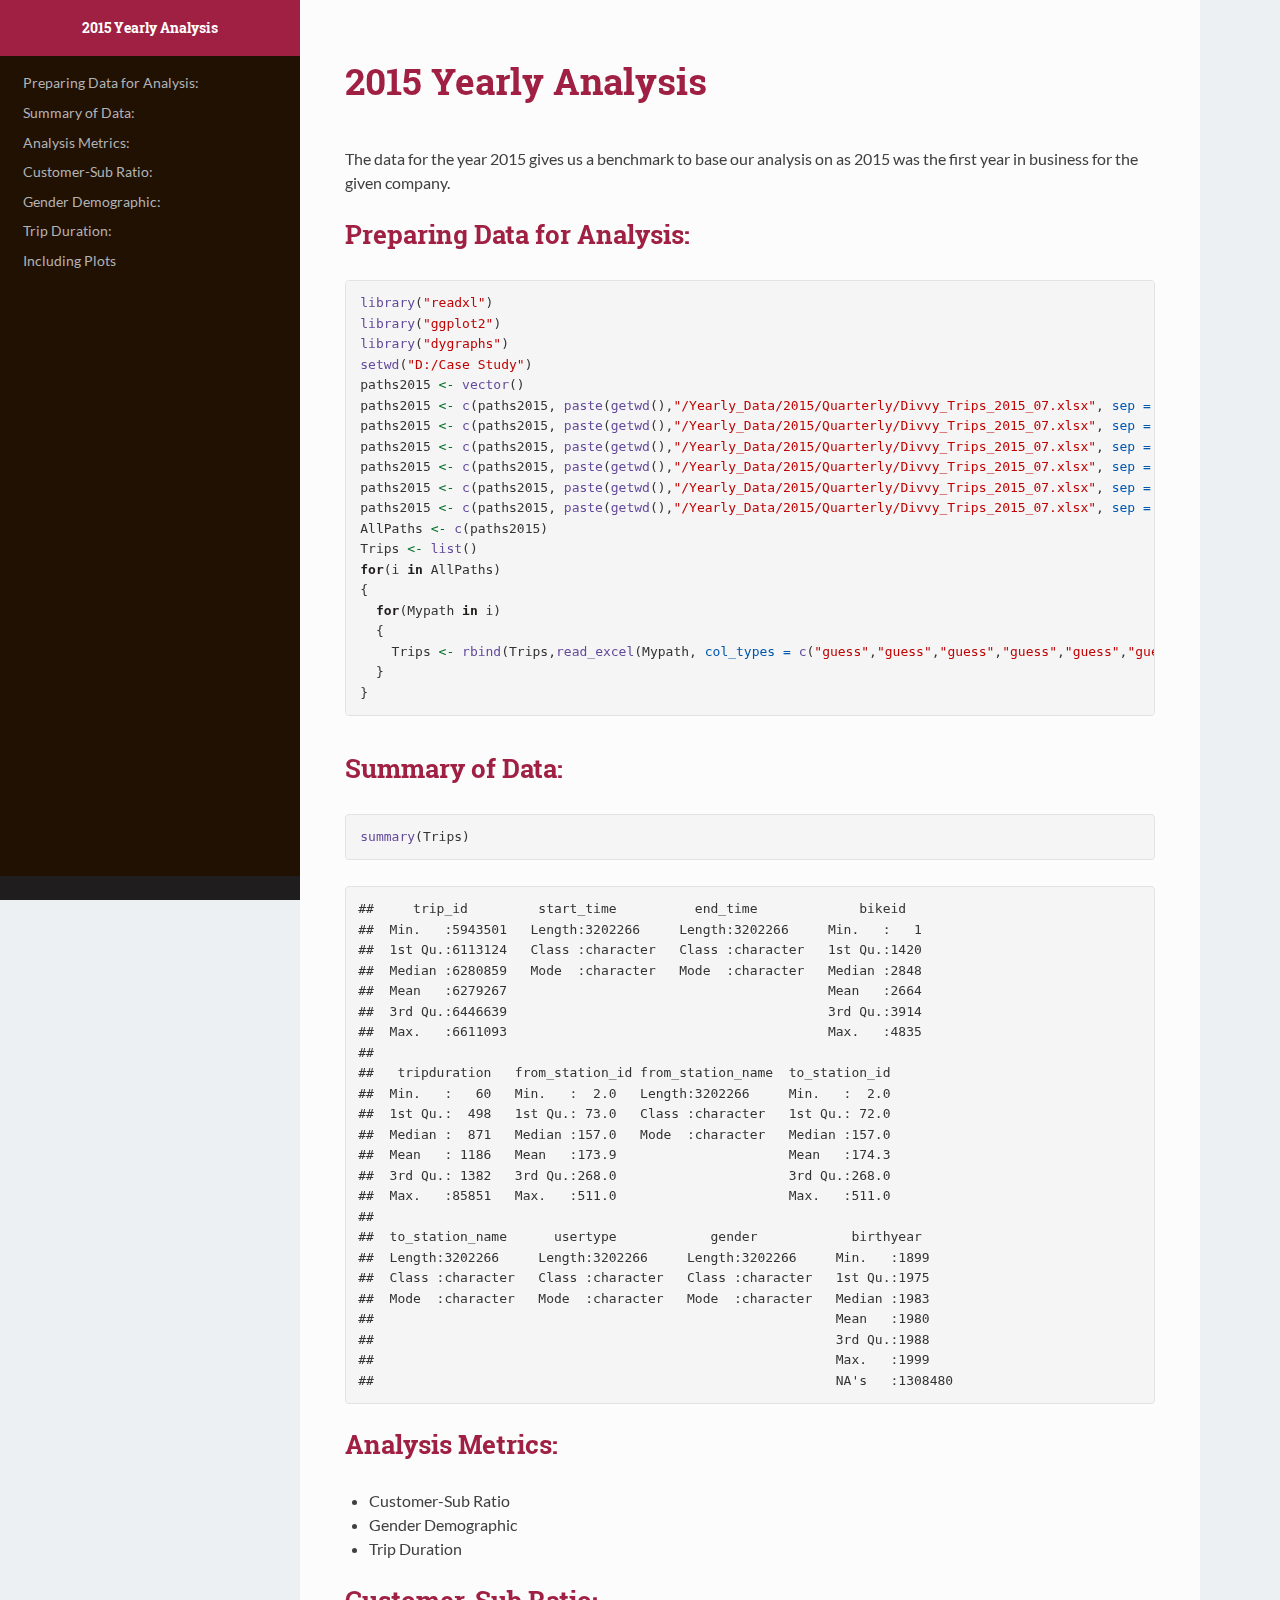
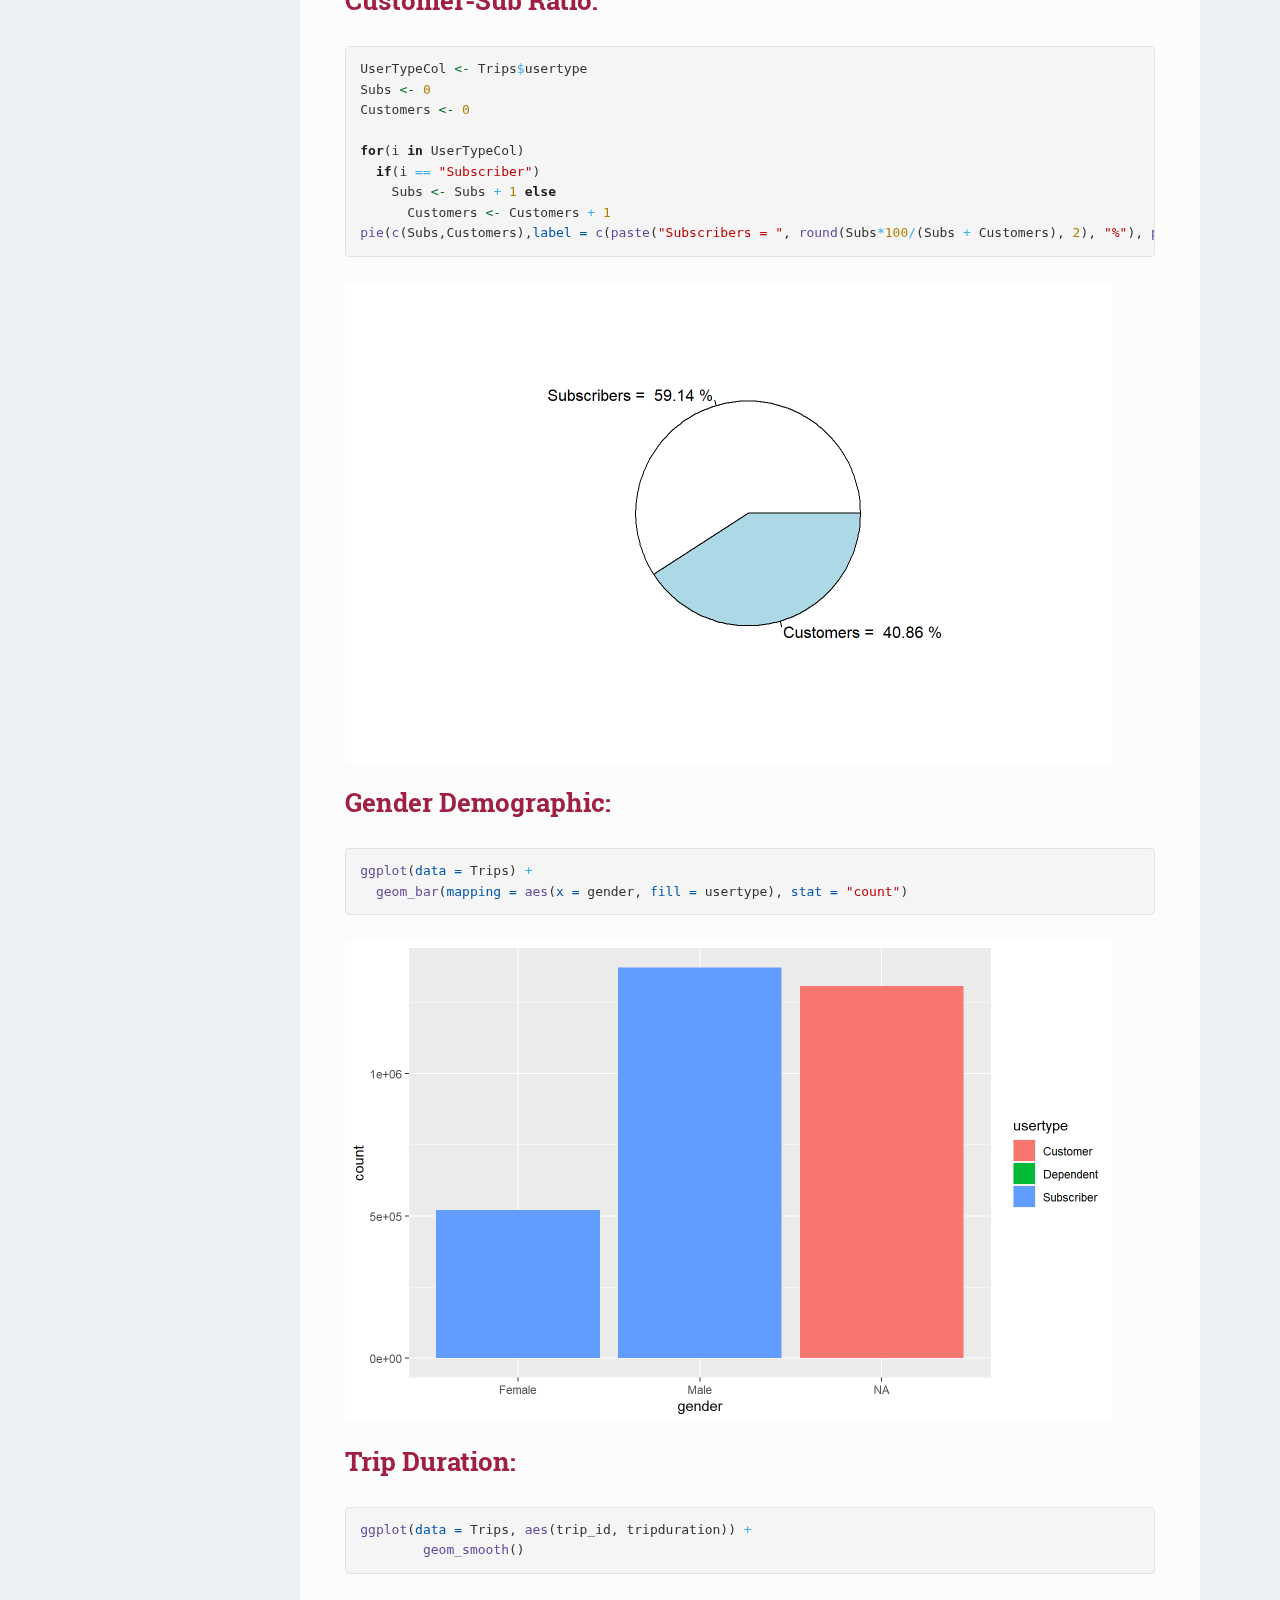
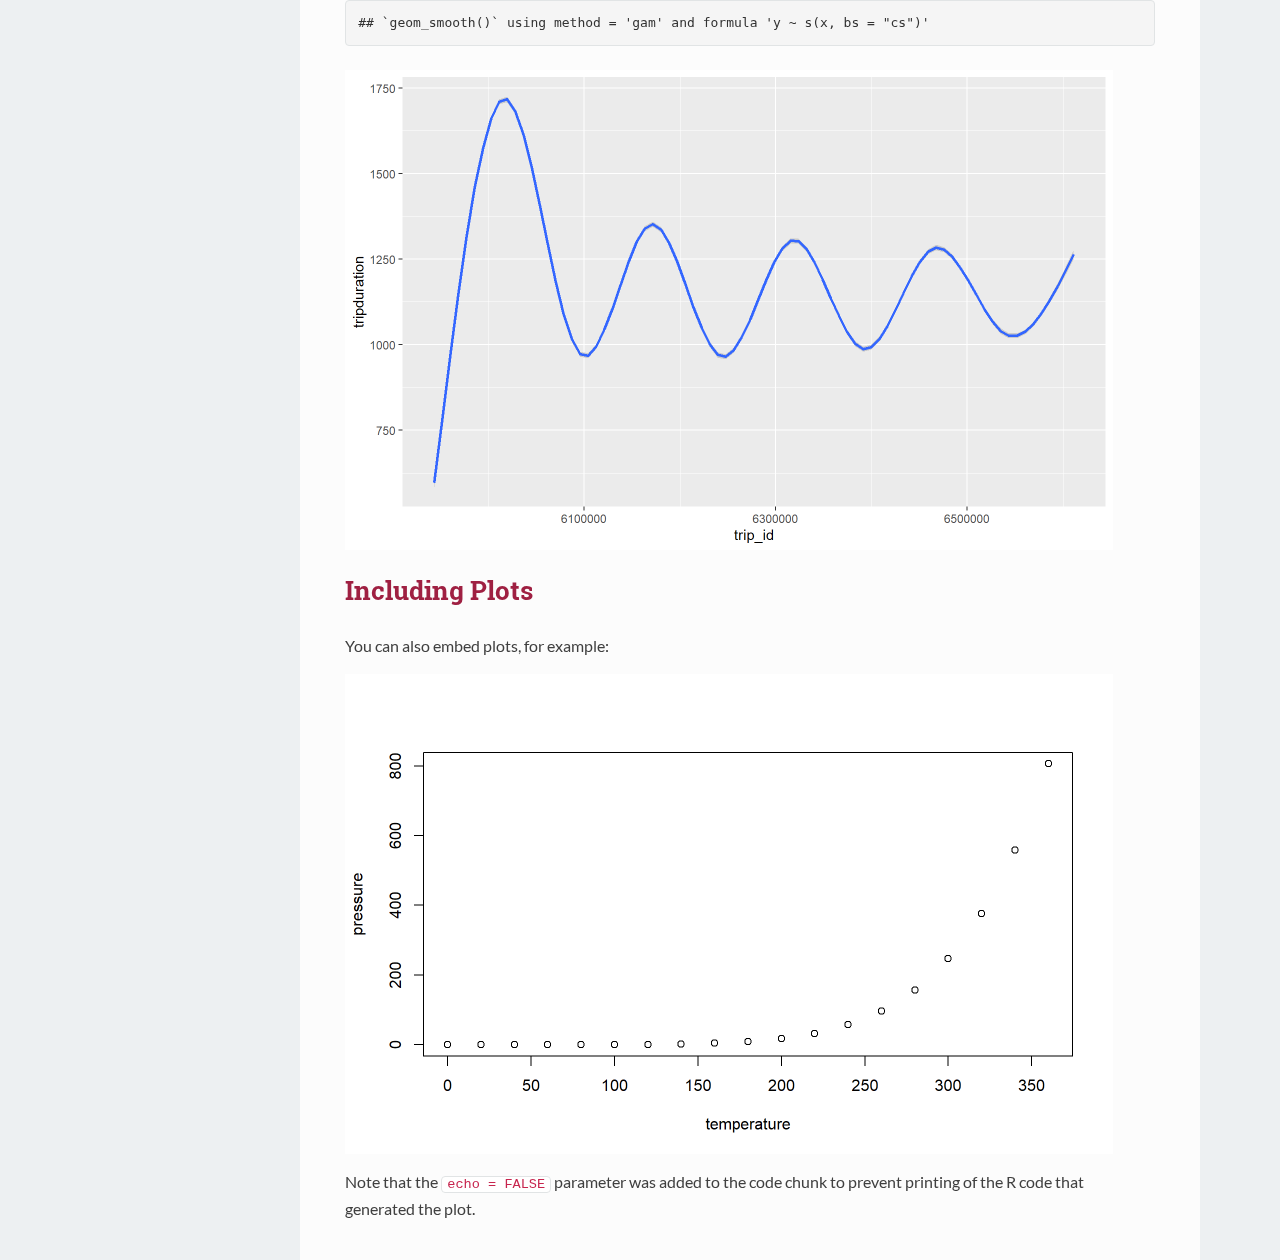
==== 2015.html @ 1b0fe483 "Moving Index.html to root along with Yearly Analysis." ====
<!DOCTYPE html>
<html xmlns="http://www.w3.org/1999/xhtml">
  <head>
    <meta charset="utf-8">
    <meta http-equiv="Content-Type" content="text/html; charset=utf-8" />
    <meta name="generator" content="pandoc" />

    
    
    <title>2015 Yearly Analysis</title>

        <script src="[data-uri]"></script>
        <script src="[data-uri]"></script>
        <meta name="viewport" content="width=device-width, initial-scale=1" />
        <link href="data:text/css,html%7Bfont%2Dfamily%3Asans%2Dserif%3B%2Dwebkit%2Dtext%2Dsize%2Dadjust%3A100%25%3B%2Dms%2Dtext%2Dsize%2Dadjust%3A100%25%7Dbody%7Bmargin%3A0%7Darticle%2Caside%2Cdetails%2Cfigcaption%2Cfigure%2Cfooter%2Cheader%2Chgroup%2Cmain%2Cmenu%2Cnav%2Csection%2Csummary%7Bdisplay%3Ablock%7Daudio%2Ccanvas%2Cprogress%2Cvideo%7Bdisplay%3Ainline%2Dblock%3Bvertical%2Dalign%3Abaseline%7Daudio%3Anot%28%5Bcontrols%5D%29%7Bdisplay%3Anone%3Bheight%3A0%7D%5Bhidden%5D%2Ctemplate%7Bdisplay%3Anone%7Da%7Bbackground%2Dcolor%3Atransparent%7Da%3Aactive%2Ca%3Ahover%7Boutline%3A0%7Dabbr%5Btitle%5D%7Bborder%2Dbottom%3A1px%20dotted%7Db%2Cstrong%7Bfont%2Dweight%3A700%7Ddfn%7Bfont%2Dstyle%3Aitalic%7Dh1%7Bmargin%3A%2E67em%200%3Bfont%2Dsize%3A2em%7Dmark%7Bcolor%3A%23000%3Bbackground%3A%23ff0%7Dsmall%7Bfont%2Dsize%3A80%25%7Dsub%2Csup%7Bposition%3Arelative%3Bfont%2Dsize%3A75%25%3Bline%2Dheight%3A0%3Bvertical%2Dalign%3Abaseline%7Dsup%7Btop%3A%2D%2E5em%7Dsub%7Bbottom%3A%2D%2E25em%7Dimg%7Bborder%3A0%7Dsvg%3Anot%28%3Aroot%29%7Boverflow%3Ahidden%7Dfigure%7Bmargin%3A1em%2040px%7Dhr%7Bheight%3A0%3B%2Dwebkit%2Dbox%2Dsizing%3Acontent%2Dbox%3B%2Dmoz%2Dbox%2Dsizing%3Acontent%2Dbox%3Bbox%2Dsizing%3Acontent%2Dbox%7Dpre%7Boverflow%3Aauto%7Dcode%2Ckbd%2Cpre%2Csamp%7Bfont%2Dfamily%3Amonospace%2Cmonospace%3Bfont%2Dsize%3A1em%7Dbutton%2Cinput%2Coptgroup%2Cselect%2Ctextarea%7Bmargin%3A0%3Bfont%3Ainherit%3Bcolor%3Ainherit%7Dbutton%7Boverflow%3Avisible%7Dbutton%2Cselect%7Btext%2Dtransform%3Anone%7Dbutton%2Chtml%20input%5Btype%3Dbutton%5D%2Cinput%5Btype%3Dreset%5D%2Cinput%5Btype%3Dsubmit%5D%7B%2Dwebkit%2Dappearance%3Abutton%3Bcursor%3Apointer%7Dbutton%5Bdisabled%5D%2Chtml%20input%5Bdisabled%5D%7Bcursor%3Adefault%7Dbutton%3A%3A%2Dmoz%2Dfocus%2Dinner%2Cinput%3A%3A%2Dmoz%2Dfocus%2Dinner%7Bpadding%3A0%3Bborder%3A0%7Dinput%7Bline%2Dheight%3Anormal%7Dinput%5Btype%3Dcheckbox%5D%2Cinput%5Btype%3Dradio%5D%7B%2Dwebkit%2Dbox%2Dsizing%3Aborder%2Dbox%3B%2Dmoz%2Dbox%2Dsizing%3Aborder%2Dbox%3Bbox%2Dsizing%3Aborder%2Dbox%3Bpadding%3A0%7Dinput%5Btype%3Dnumber%5D%3A%3A%2Dwebkit%2Dinner%2Dspin%2Dbutton%2Cinput%5Btype%3Dnumber%5D%3A%3A%2Dwebkit%2Douter%2Dspin%2Dbutton%7Bheight%3Aauto%7Dinput%5Btype%3Dsearch%5D%7B%2Dwebkit%2Dbox%2Dsizing%3Acontent%2Dbox%3B%2Dmoz%2Dbox%2Dsizing%3Acontent%2Dbox%3Bbox%2Dsizing%3Acontent%2Dbox%3B%2Dwebkit%2Dappearance%3Atextfield%7Dinput%5Btype%3Dsearch%5D%3A%3A%2Dwebkit%2Dsearch%2Dcancel%2Dbutton%2Cinput%5Btype%3Dsearch%5D%3A%3A%2Dwebkit%2Dsearch%2Ddecoration%7B%2Dwebkit%2Dappearance%3Anone%7Dfieldset%7Bpadding%3A%2E35em%20%2E625em%20%2E75em%3Bmargin%3A0%202px%3Bborder%3A1px%20solid%20silver%7Dlegend%7Bpadding%3A0%3Bborder%3A0%7Dtextarea%7Boverflow%3Aauto%7Doptgroup%7Bfont%2Dweight%3A700%7Dtable%7Bborder%2Dspacing%3A0%3Bborder%2Dcollapse%3Acollapse%7Dtd%2Cth%7Bpadding%3A0%7D%40media%20print%7B%2A%2C%3Aafter%2C%3Abefore%7Bcolor%3A%23000%21important%3Btext%2Dshadow%3Anone%21important%3Bbackground%3A0%200%21important%3B%2Dwebkit%2Dbox%2Dshadow%3Anone%21important%3Bbox%2Dshadow%3Anone%21important%7Da%2Ca%3Avisited%7Btext%2Ddecoration%3Aunderline%7Da%5Bhref%5D%3Aafter%7Bcontent%3A%22%20%28%22%20attr%28href%29%20%22%29%22%7Dabbr%5Btitle%5D%3Aafter%7Bcontent%3A%22%20%28%22%20attr%28title%29%20%22%29%22%7Da%5Bhref%5E%3D%22javascript%3A%22%5D%3Aafter%2Ca%5Bhref%5E%3D%22%23%22%5D%3Aafter%7Bcontent%3A%22%22%7Dblockquote%2Cpre%7Bborder%3A1px%20solid%20%23999%3Bpage%2Dbreak%2Dinside%3Aavoid%7Dthead%7Bdisplay%3Atable%2Dheader%2Dgroup%7Dimg%2Ctr%7Bpage%2Dbreak%2Dinside%3Aavoid%7Dimg%7Bmax%2Dwidth%3A100%25%21important%7Dh2%2Ch3%2Cp%7Borphans%3A3%3Bwidows%3A3%7Dh2%2Ch3%7Bpage%2Dbreak%2Dafter%3Aavoid%7D%2Enavbar%7Bdisplay%3Anone%7D%2Ebtn%3E%2Ecaret%2C%2Edropup%3E%2Ebtn%3E%2Ecaret%7Bborder%2Dtop%2Dcolor%3A%23000%21important%7D%2Elabel%7Bborder%3A1px%20solid%20%23000%7D%2Etable%7Bborder%2Dcollapse%3Acollapse%21important%7D%2Etable%20td%2C%2Etable%20th%7Bbackground%2Dcolor%3A%23fff%21important%7D%2Etable%2Dbordered%20td%2C%2Etable%2Dbordered%20th%7Bborder%3A1px%20solid%20%23ddd%21important%7D%7D%40font%2Dface%7Bfont%2Dfamily%3A%27Glyphicons%20Halflings%27%3Bsrc%3Aurl%28data%3Aapplication%2Fvnd%2Ems%2Dfontobject%3Bbase64%2Cn04AAEFNAAACAAIABAAAAAAABQAAAAAAAAABAJABAAAEAExQAAAAAAAAAAIAAAAAAAAAAAEAAAAAAAAAJxJ%[base64]%2FSEdmjKHUbyow8ATBE40IvWA3vTu8LiABDQ%2BpexwUMcm1SMnNryctQSiI1K5ZnbOlXKmnVV5YvRe6RnNMFNCOs1KNVpn6yZhCJkRtVRNzEufeIq7HgSrcx4S8h%2Fv4vnrrKc6oCNxmSk2uKlZQHBii6iKFoH0746ThvkO1kJHlxjrkxs%2BLWORaDQBEtiYJIR5IB9Bi1UyL4Rmr0BNigNkMzlKQmnofBHviqVzUxwdMb3NdCn69hy%2BpRYVKGVS%2F1tnsqv4LL7wCCPZZAZPT4aCShHjHJVNuXbmMrY5LeQaGnvAkXlVrJgKRAUdFjrWEah9XebPeQMj7KS7DIBAFt8ycgC5PLGUOHSE3ErGZCiViNLL5ZARfywnCoZaKQCu6NuFX42AEeKtKUGnr%2FCm2Cy8tpFhBPMW5Fxi4Qm4TkDWh4IWFDClhU2hRWosUWqcKLlgyXB%2BlSHaWaHiWlBAR8SeSgSPCQxdVQgzUixWKSTrIQEbU94viDctkvX%2BVSjJuUmV8L4CXShI11esnp0pjWNZIyxKHS4wVQ2ime1P4RnhvGw0aDN1OLAXGERsB7buFpFGGBAre4QEQR0HOIO5oYH305G%2BKspT%2FFupEGGafCCwxSe6ZUa%2B073rXHnNdVXE6eWvibUS27XtRzkH838mYLMBmYysZTM0EM3A1fbpCBYFccN1B%2FEnCYu%2FTgCGmr7bMh8GfYL%2BBfcLvB0gRagC09w9elfldaIy%2FhNCBLRgBgtCC7jAF63wLSMAfbfAlEggYU0bUA7ACCJmTDpEmJtI78w4%2FBO7dN7JR7J7ZvbYaUbaILSQsRBiF3HGk5fEg6p9unwLvn98r%2BvnsV%2B372uf1xBLq4qU%2F45fTuqaAP%2BpssmCCCTF0mhEow8ZXZOS8D7Q85JsxZ%2BAzok7B7O%2Ff6J8AzYBySZQB%2FQHYUSA%2BEeQhEWiS6AIQzgcsDiER4MjgMBAWDV4AgQ3g1eBgIdweCQmCjJEMkJ%2BPKRWyFHHmg1Wi%2F6xzUgA0LREoKJChwnQa9B%2B5RQZRB3IlBlkAnxyQNaANwHMowzlYSMCBgnbpzvqpl0iTJNCQidDI9ZrSYNIRBhHtUa5YHMHxyGEik9hDE0AKj72AbTCaxtHPUaKZdAZSnQTyjGqGLsmBStCejApUhg4uBMU6mATujEl%2BKdDPbI6Ag4vLr%2BhjY6lbjBeoLKnZl0UZgRX8gTySOeynZVz1wOq7e1hFGYIq%2BMhrGxDLak0PrwYzSXtcuyhXEhwOYofiW%2BEcI%2Fjw8P6IY6ed%2BetAbuqKp5QIapT77LnAe505lMuqL79a0ut4rWexzFttsOsLDy7zvtQzcq3U1qabe7tB0wHWVXji%2BzDbo8x8HyIRUbXnwUcklFv51fvTymiV%2BMXLSmGH9d9%2BaXpD5X6lao41anWGig7IwIdnoBY2ht%2FpO9mClLo4NdXHAsefqWUKlXJkbqPOFhMoR4aiA1BXqhRNbB2Xwi%2B7u%2FjpAoOpKJ0UX24EsrzMfHXViakCNcKjBxuQX8BO0ZqjJ3xXzf%2B61t2VXOSgJ8xu65QKgtN6FibPmPYsXbJRHHqbgATcSZxBqGiDiU4NNNsYBsKD0MIP%2FOfKnlk%2FLkaid%[base64]%2FgFtuW0wR4cgd%2BZKesSV7QkNE2kw6AV4hoIuC02LGmTomyf8PiO6CZzOTLTPQ%2BHW06H%2Btx%2BbQ8LmDYg1pTFrp2oJXgkZTyeRJZM0C8aE2LpFrNVDuhARsN543%2FFV6klQ6Tv1OoZGXLv0igKrl%2FCmJxRmX7JJbJ998VSIPQRyDBICzl4JJlYHbdql30NvYcOuZ7a10uWRrgoieOdgIm4rlq6vNOQBuqESLbXG5lzdJGHw2m0sDYmODXbYGTfSTGRKpssTO95fothJCjUGQgEL4yKoGAF%2F0SrpUDNn8CBgBcSDQByAeNkCXp4S4Ro2Xh4OeaGRgR66PVOsU8bc6TR5%[base64]%2F1SgRCJ1dk4UdBT7OoyuNgLs0oCd8RnrEIb6QdMxT2QjD4zMrJkfgx5aDMcA4orsTtKCqWb%2FVeyceqa5OGSmB28YwH4rFbkQaLoUN8OQQYnD3w2eXpI4ScQfbCUZiJ4yMOIKLyyTc7BQ4uXUw6Ee6%2FxM%2B4Y67ngNBknxIPwuppgIhFcwJyr6EIj%2BLzNj%2FmfR2vhhRlx0BILZoAYruF0caWQ7YxO66UmeguDREAFHYuC7HJviRgVO6ruJH59h%2FC%2FPkgSle8xNzZJULLWq9JMDTE2fjGE146a1Us6PZDGYle6ldWRqn%2FpdpgHKNGrGIdkRK%2BKPETT9nKT6kLyDI8xd9A1FgWmXWRAIHwZ37WyZHOVyCadJEmMVz0MadMjDrPho%2BEIochkVC2xgGiwwsQ6DMv2P7UXqT4x7CdcYGId2BJQQa85EQKmCmwcRejQ9Bm4oATENFPkxPXILHpMPUyWTI5rjNOsIlmEeMbcOCEqInpXACYQ9DDxmFo9vcmsDblcMtg4tqBerNngkIKaFJmrQAPnq1dEzsMXcwjcHdfdCibcAxxA%2Bq%2Fj9m3LM%2FO7WJka4tSidVCjsvo2lQ%2F2ewyoYyXwAYyr2PlRoR5MpgVmSUIrM3PQxXPbgjBOaDQFIyFMJvx3Pc5RSYj12ySVF9fwFPQu2e2KWVoL9q3Ayv3IzpGHUdvdPdrNUdicjsTQ2ISy7QU3DrEytIjvbzJnAkmANXjAFERA0MUoPF3%2F5KFmW14bBNOhwircYgMqoDpUMcDtCmBE82QM2YtdjVLB4kBuKho%2FbcwQdeboqfQartuU3CsCf%2BcXkgYAqp%2F0Ee3RorAZt0AvvOCSI4JICIlGlsV0bsSid%2FNIEALAAzb6HAgyWHBps6xAOwkJIGcB82CxRQq4sJf3FzA70A%2BTRqcqjEMETCoez3mkPcpnoALs0ugJY8kQwrC%[base64]%2FWDHA60cYFaI%2FPjpzquUqdaYGcIq%2BmLez3WLFFCtNBN2QJcrlcoELgiPku5R5dSlJFaCEqEZle1AQzAKC%2B1SotMcBNyQUFuRHRF6OlimSBgjZeTBCwLyc6A%2BP%2FoFRchXTz5ADknYJHxzrJ5pGuIKRQISU6WyKTBBjD8WozmVYWIsto1AS5rxzKlvJu4E%2FvwOiKxRtCWsDM%2BeTHUrmwrCK5BIfMzGkD%2B0Fk5LzBs0jMYXktNDblB06LMNJ09U8pzSLmo14MS0OMjcdrZ31pyQqxJJpRImlSvfYAK8inkYU52QY2FPEVsjoWewpwhRp5yAuNpkqhdb7ku9Seefl2D0B8SMTFD90xi4CSOwwZy9IKkpMtI3FmFUg3%2FkFutpQGNc3pCR7gvC4sgwbupDu3DyEN%2BW6YGLNM21jpB49irxy9BSlHrVDlnihGKHwPrbVFtc%2Bh1rVQKZduxIyojccZIIcOCmhEnC7UkY68WXKQgLi2JCDQkQWJRQuk60hZp0D3rtCTINSeY9Ej2kIKYfGxwOs4j9qMM7fYZiipzgcf7TamnehqdhsiMiCawXnz4xAbyCkLAx5EGbo3Ax1u3dUIKnTxIaxwQTHehPl3V491H0%2BbC5zgpGz7Io%2BmjdhKlPJ01EeMpM7UsRJMi1nGjmJg35i6bQBAAxjO%2FENJubU2mg3ONySEoWklCwdABETcs7ck3jgiuU9pcKKpbgn%2B3YlzV1FzIkB6pmEDOSSyDfPPlQskznctFji0kpgZjW5RZe6x9kYT4KJcXg0bNiCyif%2BpZACCyRMmYsfiKmN9tSO65F0R2OO6ytlEhY5Sj6uRKfFxw0ijJaAx%2Fk3QgnAFSq27%2F2i4GEBA%2BUvTJKK%2F9eISNvG46Em5RZfjTYLdeD8kdXHyrwId%2FDQZUaMCY4gGbke2C8vfjgV%2FY9kkRQOJIn%2FxM9INZSpiBnqX0Q9GlQPpPKAyO5y%2BW5NMPSRdBCUlmuxl40ZfMCnf2Cp044uI9WLFtCi4YVxKjuRCOBWIb4XbIsGdbo4qtMQnNOQz4XDSui7W%2FN6l54qOynCqD3DpWQ%2BmpD7C40D8BZEWGJX3tlAaZBMj1yjvDYKwCJBa201u6nBKE5UE%2B7QSEhCwrXfbRZylAaAkplhBWX50dumrElePyNMRYUrC99UmcSSNgImhFhDI4BXjMtiqkgizUGCrZ8iwFxU6fQ8GEHCFdLewwxYWxgScAYMdMLmcZR6b7rZl95eQVDGVoUKcRMM1ixXQtXNkBETZkVVPg8LoSrdetHzkuM7DjZRHP02tCxA1fmkXKF3VzfN1pc1cv%2F8lbTIkkYpqKM9VOhp65ktYk%2BQ46myFWBapDfyWUCnsnI00QTBQmuFjMZTcd0V2NQ768Fhpby04k2IzNR1wKabuGJqYWwSly6ocMFGTeeI%2BejsWDYgEvr66QgqdcIbFYDNgsm0x9UHY6SCd5%2B7tpsLpKdvhahIDyYmEJQCqMqtCF6UlrE5GXRmbu%[base64]%2FiOmsLtHSWNUWEGk9hScMPShasUA1AcHOtRZlqMeQ0OzYS9vQvYUjOLrzP07BUAFikcJNMi7gIxEw4pL1G54TcmmmoAQ5s7TGWErJZ2Io4yQ0ljRYhL8H5e62oDtLF8aDpnIvZ5R3GWJyAugdiiJW9hQAVTsnCBHhwu7rkBlBX6r3b7ejEY0k5GGeyKv66v%2B6dg7mcJTrWHbtMywbedYqCQ0FPwoytmSWsL8WTtChZCKKzEF7vP6De4x2BJkkniMgSdWhbeBSLtJZR9CTHetK1xb34AYIJ37OegYIoPVbXgJ%2FqDQK%2BbfCtxQRVKQu77WzOoM6SGL7MaZwCGJVk46aImai9fmam%2BWpHG%2B0BtQPWUgZ7RIAlPq6lkECUhZQ2gqWkMYKcYMYaIc4gYCDFHYa2d1nzp3%2BJ1eCBay8IYZ0wQRKGAqvCuZ%2FUgbQPyllosq%2BXtfKIZOzmeJqRazpmmoP%2F76YfkjzV2NlXTDSBYB04SVlNQsFTbGPk1t%2FI4Jktu0XSgifO2ozFOiwd%2F0SssJDn0dn4xqk4GDTTKX73%2FwQyBLdqgJ%2BWx6AQaba3BA9CKEzjtQYIfAsiYamapq80LAamYjinlKXUkxdpIDk0puXUEYzSalfRibAeDAKpNiqQ0FTwoxuGYzRnisyTotdVTclis1LHRQCy%2FqqL8oUaQzWRxilq5Mi0IJGtMY02cGLD69vGjkj3p6pGePKI8bkBv5evq8SjjyU04vJR2cQXQwSJyoinDsUJHCQ50jrFTT7yRdbdYQMB3MYCb6uBzJ9ewhXYPAIZSXfeEQBZZ3GPN3Nbhh%2FwkvAJLXnQMdi5NYYZ5GHE400GS5rXkOZSQsdZgIbzRnF9ueLnsfQ47wHAsirITnTlkCcuWWIUhJSbpM3wWhXNHvt2xUsKKMpdBSbJnBMcihkoDqAd1Zml%2FR4yrzow1Q2A5G%2Bkzo%2FRhRxQS2lCSDRV8LlYLBOOoo1bF4jwJAwKMK1tWLHlu9i0j4Ig8qVm6wE1DxXwAwQwsaBWUg2pOOol2dHxyt6npwJEdLDDVYyRc2D0HbcbLUJQj8gPevQBUBOUHXPrsAPBERICpnYESeu2OHotpXQxRGlCCtLdIsu23MhZVEoJg8Qumj%2FUMMc34IBqTKLDTp76WzL%2FdMjCxK7MjhiGjeYAC%2Fkj%2FjY%2FRde7hpSM1xChrog6yZ7OWTuD56xBJnGFE%2BpT2ElSyCnJcwVzCjkqeNLfMEJqKW0G7OFIp0G%2B9mh50I9o8k1tpCY0xYqFNIALgIfc2me4n1bmJnRZ89oepgLPT0NTMLNZsvSCZAc3TXaNB07vail36%2FdBySis4m9%2FDR8izaLJW6bWCkVgm5T%2Bius3ZXq4xI%2BGnbveLbdRwF2mNtsrE0JjYc1AXknCOrLSu7Te%2Fr4dPYMCl5qtiHNTn%2BTPbh1jCBHH%2BdMJNhwNgs3nT%2BOhQoQ0vYif56BMG6WowAcHR3DjQolxLzyVekHj00PBAaW7IIAF1EF%2BuRIWyXjQMAs2chdpaKPNaB%2BkSezYt0%2BCA04sOg5vx8Fr7Ofa9sUv87h7SLAUFSzbetCCZ9pmyLt6l6%2FTzoA1%2FZBG9bIUVHLAbi%2FkdBFgYGyGwRQGBpkqCEg2ah9UD6EedEcEL3j4y0BQQCiExEnocA3SZboh%2Bepgd3YsOkHskZwPuQ5OoyA0fTA5AXrHcUOQF%2BzkJHIA7PwCDk1gGVmGUZSSoPhNf%2BTklauz98QofOlCIQ%2FtCD4dosHYPqtPCXB3agggQQIqQJsSkB%2Bqn0rkQ1toJjON%2FOtCIB9RYv3PqRA4C4U68ZMlZn6BdgEvi2ziU%2BTQ6NIw3ej%2BAtDwMGEZk7e2IjxUWKdAxyaw9OCwSmeADTPPleyk6UhGDNXQb%2B%2BW6Uk4q6F7%2Frg6WVTo82IoCxSIsFDrav4EPHphD3u4hR53WKVvYZUwNCCeM4PMBWzK%2BEfIthZOkuAwPo5C5jgoZgn6dUdvx5rIDmd58cXXdKNfw3l%2BwM2UjgrDJeQHhbD7HW2QDoZMCujgIUkk5Fg8VCsdyjOtnGRx8wgKRPZN5dR0zPUyfGZFVihbFRniXZFOZGKPnEQzU3AnD1KfR6weHW2XS6KbPJxUkOTZsAB9vTVp3Le1F8q5l%2BDMcLiIq78jxAImD2pGFw0VHfRatScGlK6SMu8leTmhUSMy8Uhdd6xBiH3Gdman4tjQGLboJfqz6fL2WKHTmrfsKZRYX6BTDjDldKMosaSTLdQS7oDisJNqAUhw1PfTlnacCO8vl8706Km1FROgLDmudzxg%2BEWTiArtHgLsRrAXYWdB0NmToNCJdKm0KWycZQqb%2BMw76Qy29iQ5up%2FX7oyw8QZ75kP5F6iJAJz6KCmqxz8fEa%2FxnsMYcIO%2FvEkGRuMckhr4rIeLrKaXnmIzlNLxbFspOphkcnJdnz%2FChp%2FVlpj2P7jJQmQRwGnltkTV5dbF9fE3%2FfxoSqTROgq9wFUlbuYzYcasE0ouzBo%2BdDCDzxKAfhbAZYxQiHrLzV2iVexnDX%2FQnT1fsT%2Fxuhu1ui5qIytgbGmRoQkeQooO8eJNNZsf0iALur8QxZFH0nCMnjerYQqG1pIfjyVZWxhVRznmmfLG00BcBWJE6hzQWRyFknuJnXuk8A5FRDCulwrWASSNoBtR%2BCtGdkPwYN2o7DOw%2FVGlCZPusRBFXODQdUM5zeHDIVuAJBLqbO%2Ff9Qua%2BpDqEPk230Sob9lEZ8BHiCorjVghuI0lI4JDgHGRDD%2FprQ84B1pVGkIpVUAHCG%2Biz3Bn3qm2AVrYcYWhock4jso5%2BJ7HfHVj4WMIQdGctq3psBCVVzupQOEioBGA2Bk%2BUILT7%2BVoX5mdxxA5fS42gISQVi%2FHTzrgMxu0fY6hE1ocUwwbsbWcezrY2n6S8%2F6cxXkOH4prpmPuFoikTzY7T85C4T2XYlbxLglSv2uLCgFv8Quk%2FwdesUdWPeHYIH0R729JIisN9Apdd4eB10aqwXrPt%2BSu9mA8k8n1sjMwnfsfF2j3jMUzXepSHmZ%2FBfqXvzgUNQQWOXO8YEuFBh4QTYCkOAPxywpYu1VxiDyJmKVcmJPGWk%2Fgc3Pov02StyYDahwmzw3E1gYC9wkupyWfDqDSUMpCTH5e5N8B%2F%2FlHiMuIkTNw4USHrJU67bjXGqNav6PBuQSoqTxc8avHoGmvqNtXzIaoyMIQIiiUHIM64cXieouplhNYln7qgc4wBVAYR104kO%2BCvKqsg4yIUlFNThVUAKZxZt1XA34h3TCUUiXVkZ0w8Hh2R0Z5L0b4LZvPd%2Fp1gi%2F07h8qfwHrByuSxglc9cI4QIg2oqvC%2Fqm0i7tjPLTgDhoWTAKDO2ONW5oe%2B%2FeKB9vZB8K6C25yCZ9RFVMnb6NRdRjyVK57CHHSkJBfnM2%2Fj4ODUwRkqrtBBCrDsDpt8jhZdXoy%2F1BCqw3sSGhgGGy0a5Jw6BP%2FTExoCmNFYjZl248A0osgPyGEmRA%2BfAsqPVaNAfytu0vuQJ7rk3J4kTDTR2AlCHJ5cls26opZM4w3jMULh2YXKpcqGBtuleAlOZnaZGbD6DHzMd6i2oFeJ8z9XYmalg1Szd%2FocZDc1C7Y6vcALJz2lYnTXiWEr2wawtoR4g3jvWUU2Ngjd1cewtFzEvM1NiHZPeLlIXFbBPawxNgMwwAlyNSuGF3zizVeOoC9bag1qRAQKQE%2FEZBWC2J8mnXAN2aTBboZ7HewnObE8CwROudZHmUM5oZ%2FUgd%2FJZQK8lvAm43uDRAbyW8gZ%2BZGq0EVerVGUKUSm%2FIdn8AQHdR4m7bue88WBwft9mSCeMOt1ncBwziOmJYI2ZR7ewNMPiCugmSsE4EyQ%2BQATJG6qORMGd4snEzc6B4shPIo4G1T7PgSm8PY5eUkPdF8JZ0VBtadbHXoJgnEhZQaODPj2gpODKJY5Yp4DOsLBFxWbvXN755KWylJm%2BoOd4zEL9Hpubuy2gyyfxh8oEfFutnYWdfB8PdESLWYvSqbElP9qo3u6KTmkhoacDauMNNjj0oy40DFV7Ql0aZj77xfGl7TJNHnIwgqOkenruYYNo6h724%2BzUQ7%2BvkCpZB%2BpGA562hYQiDxHVWOq0oDQl%2FQsoiY%2BcuI7iWq%2FZIBtHcXJ7kks%2Bh2fCNUPA82BzjnqktNts%2BRLdk1VSu%2BtqEn7QZCCsvEqk6FkfiOYkrsw092J8jsfIuEKypNjLxrKA9kiA19mxBD2suxQKCzwXGws7kEJvlhUiV9tArLIdZW0IORcxEzdzKmjtFhsjKy%2F44XYXdI5noQoRcvjZ1RMPACRqYg2V1%2BOwOepcOknRLLFdYgTkT5UApt%2FJhLM3jeFYprZV%2BZow2g8fP%2BU68hkKFWJj2yBbKqsrp25xkZX1DAjUw52IMYWaOhab8Kp05VrdNftqwRrymWF4OQSjbdfzmRZirK8FMJELEgER2PHjEAN9pGfLhCUiTJFbd5LBkOBMaxLr%2FA1SY9dXFz4RjzoU9ExfJCmx%2FI9FKEGT3n2cmzl2X42L3Jh%2BAbQq6sA%2BSs1kitoa4TAYgKHaoybHUDJ51oETdeI%2F9ThSmjWGkyLi5QAGWhL0BG1UsTyRGRJOldKBrYJeB8ljLJHfATWTEQBXBDnQexOHTB%2BUn44zExFE4vLytcu5NwpWrUxO%2F0ZICUGM7hGABXym0V6ZvDST0E370St9MIWQOTWngeoQHUTdCJUP04spMBMS8LSker9cReVQkULFDIZDFPrhTzBl6sed9wcZQTbL%2BBDqMyaN3RJPh%2Fanbx%2BIv%2BqgQdAa3M9Z5JmvYlh4qop%2BHo1F1W5gbOE9YKLgAnWytXElU4G8GtW47lhgFE6gaSs%2Bgs37sFvi0PPVvA5dnCBgILTwoKd%2F%2BDoL9F6inlM7H4rOTzD79KJgKlZO%2FZgt22UsKhrAaXU5ZcLrAglTVKJEmNJvORGN1vqrcfSMizfpsgbIe9zno%2BgBoKVXgIL%2FVI8dB1O5o%2FR3Suez%2FgD7M781ShjKpIIORM%2FnxG%2BjjhhgPwsn2IoXsPGPqYHXA63zJ07M2GPEykQwJBYLK808qYxuIew4frk52nhCsnCYmXiR6CuapvE1IwRB4%2FQftDbEn%2BAucIr1oxrLabRj9q4ae0%2BfXkHnteAJwXRbVkR0mctVSwEbqhJiMSZUp9DNbEDMmjX22m3ABpkrPQQTP3S1sib5pD2VRKRd%2BeNAjLYyT0hGrdjWJZy24OYXRoWQAIhGBZRxuBFMjjZQhpgrWo8SiFYbojcHO8V5DyscJpLTHyx9Fimassyo5U6WNtquUMYgccaHY5amgR3PQzq3ToNM5ABnoB9kuxsebqmYZm0R9qxJbFXCQ1UPyFIbxoUraTJFDpCk0Wk9GaYJKz%2F6oHwEP0Q14lMtlddQsOAU9zlYdMVHiT7RQP3XCmWYDcHCGbVRHGnHuwzScA0BaSBOGkz3lM8CArjrBsyEoV6Ys4qgDK3ykQQPZ3hCRGNXQTNNXbEb6tDiTDLKOyMzRhCFT%2BmAUmiYbV3YQVqFVp9dorv%2BTsLeCykS2b5yyu8AV7IS9cxcL8z4Kfwp%2BxJyYLv1OsxQCZwTB4a8BZ%2F5EdxTBJthApqyfd9u3ifr%2FWILTqq5VqgwMT9SOxbSGWLQJUUWCVi4k9tho9nEsbUh7U6NUsLmkYFXOhZ0kmamaJLRNJzSj%2Fqn4Mso6zb6iLLBXoaZ6AqeWCjHQm2lztnejYYM2eubnpBdKVLORZhudH3JF1waBJKA9%2BW8EhMj3Kzf0L4vi4k6RoHh3Z5YgmSZmk6ns4fjScjAoL8GoOECgqgYEBYUGFVO4FUv4%2FYtowhEmTs0vrvlD%2FCrisnoBNDAcUi%2FteY7OctFlmARQzjOItrrlKuPO6E2Ox93L4O%2F4DcgV%2FdZ7qR3VBwVQxP1GCieA4RIpweYJ5FoYrHxqRBdJjnqbsikA2Ictbb8vE1GYIo9dacK0REgDX4smy6GAkxlH1yCGGsk%2BtgiDhNKuKu3yNrMdxafmKTF632F8Vx4BNK57GvlFisrkjN9WDAtjsWA0ENT2e2nETUb%2Fn7qwhvGnrHuf5bX6Vh%2Fn3xffU3PeHdR%2BFA92i6ufT3AlyAREoNDh6chiMWTvjKjHDeRhOa9YkOQRq1vQXEMppAQVwHCuIcV2g5rBn6GmZZpTR7vnSD6ZmhdSl176gqKTXu5E%2BYbfL0adwNtHP7dT7t7b46DVZIkzaRJOM%2BS6KcrzYVg%2BT3wSRFRQashjfU18NutrKa%2F7PXbtuJvpIjbgPeqd%2BpjmRw6YKpnANFSQcpzTZgpSNJ6J7uiagAbir%2F8tNXJ%2FOsOnRh6iuIexxrmkIneAgz8QoLmiaJ8sLQrELVK2yn3wOHp57BAZJhDZjTBzyoRAuuZ4eoxHruY1pSb7qq79cIeAdOwin4GdgMeIMHeG%2BFZWYaiUQQyC5b50zKjYw97dFjAeY2I4Bnl105Iku1y0lMA1ZHolLx19uZnRdILcXKlZGQx%2FGdEqSsMRU1BIrFqRcV1qQOOHyxOLXEGcbRtAEsuAC2V4K3p5mFJ22IDWaEkk9ttf5Izb2LkD1MnrSwztXmmD%2FQi%2FEmVEFBfiKGmftsPwVaIoZanlKndMZsIBOskFYpDOq3QUs9aSbAAtL5Dbokus2G4%2FasthNMK5UQKCOhU97oaOYNGsTah%2BjfCKsZnTRn5TbhFX8ghg8CBYt%2FBjeYYYUrtUZ5jVij%2Fop7V5SsbA4mYTOwZ46hqdpbB6Qvq3AS2HHNkC15pTDIcDNGsMPXaBidXYPHc6PJAkRh29Vx8KcgX46LoUQBhRM%2B3SW6Opll%2FwgxxsPgKJKzr5QCmwkUxNbeg6Wj34SUnEzOemSuvS2OetRCO8Tyy%2BQbSKVJcqkia%2BGvDefFwMOmgnD7h81TUtMn%2BmRpyJJ349HhAnoWFTejhpYTL9G8N2nVg1qkXBeoS9Nw2fB27t7trm7d%2FQK7Cr4uoCeOQ7%2F8JfKT77KiDzLImESHw%2F0wf73QeHu74hxv7uihi4fTX%2BXEwAyQG3264dwv17aJ5N335Vt9sdrAXhPOAv8JFvzqyYXwfx8WYJaef1gMl98JRFyl5Mv5Uo%2FoVH5ww5OzLFsiTPDns7fS6EURSSWd%2F92BxMYQ8sBaH%2Bj%2BwthQPdVgDGpTfi%2BJQIWMD8xKqULliRH01rTeyF8x8q%2FGBEEEBrAJMPf25UQwi0b8tmqRXY7kIvNkzrkvRWLnxoGYEJsz8u4oOyMp8cHyaybb1HdMCaLApUE%2B%2F7xLIZGP6H9xuSEXp1zLIdjk5nBaMuV%2FyTDRRP8Y2ww5RO6d2D94o%2B6ucWIqUAvgHIHXhZsmDhjVLczmZ3ca0Cb3PpKwt2UtHVQ0BgFJsqqTsnzZPlKahRUkEu4qmkJt%2Bkqdae76ViWe3STan69yaF9%2BfESD2lcQshLHWVu4ovItXxO69bqC5p1nZLvI8NdQB9s9UNaJGlQ5mG947ipdDA0eTIw%2FA1zEdjWquIsQXXGIVEH0thC5M%2BW9pZe7IhAVnPJkYCCXN5a32HjN6nsvokEqRS44tGIs7s2LVTvcrHAF%2BRVmI8L4HUYk4x%2B67AxSMJKqCg8zrGOgvK9kNMdDrNiUtSWuHFpC8%2Fp5qIQrEo%2FH%2B1l%2F0cAwQ2nKmpWxKcMIuHY44Y6DlkpO48tRuUGBWT0FyHwSKO72Ud%2BtJUfdaZ4CWNijzZtlRa8%2BCkmO%2FEwHYfPZFU%2FhzjFWH7vnzHRMo%2BaF9u8qHSAiEkA2HjoNQPEwHsDKOt6hOoK3Ce%2F%2B%2F9boMWDa44I6FrQhdgS7OnNaSzwxWKZMcyHi6LN4WC6sSj0qm2PSOGBTvDs%2FGWJS6SwEN%2FULwpb4LQo9fYjUfSXRwZkynUazlSpvX9e%2BG2zor8l%2BYaMxSEomDdLHGcD6YVQPegTaA74H8%2BV4WvJkFUrjMLGLlvSZQWvi8%2FQA7yzQ8GPno%2F%2F5SJHRP%2FOqKObPCo81s%2F%2B6WgLqykYpGAgQZhVDEBPXWgU%2FWzFZjKUhSFInufPRiMAUULC6T11yL45ZrRoB4DzOyJShKXaAJIBS9wzLYIoCEcJKQW8GVCx4fihqJ6mshBUXSw3wWVj3grrHQlGNGhIDNNzsxQ3M%2BGWn6ASobIWC%2BLbYOC6UpahVO13Zs2zOzZC8z7FmA05JhUGyBsF4tsG0drcggIFzgg%2Fkpf3%2BCnAXKiMgIE8Jk%2FMhpkc8DUJEUzDSnWlQFme3d0sHZDrg7LavtsEX3cHwjCYA17pMTfx8Ajw9hHscN67hyo%2BRJQ4458RmPywXykkVcW688oVUrQhahpPRvTWPnuI0B%2BSkQu7dCyvLRyFYlC1LG1gRCIvn3rwQeINzZQC2KXq31FaR9UmVV2QeGVqBHjmE%2BVMd3b1fhCynD0pQNhCG6%2FWCDbKPyE7NRQzL3BzQAJ0g09aUzcQA6mUp9iZFK6Sbp%2FYbHjo%2B%2B7%2FWj8S4YNa%2BZdqAw1hDrKWFXv9%2BzaXpf8ZTDSbiqsxnwN%2FCzK5tPkOr4tRh2kY3Bn9JtalbIOI4b3F7F1vPQMfoDcdxMS8CW9m%2FNCW%2FHILTUVWQIPiD0j1A6bo8vsv6P1hCESl2abrSJWDrq5sSzUpwoxaCU9FtJyYH4QFMxDBpkkBR6kn0LMPO%2B5EJ7Z6bCiRoPedRZ%2FP0SSdii7ZnPAtVwwHUidcdyspwncz5uq6vvm4IEDbJVLUFCn%2FLvIHfooUBTkFO130FC7CmmcrKdgDJcid9mvVzsDSibOoXtIf9k6ABle3PmIxejodc4aob0QKS432srrCMndbfD454q52V01G4q913mC5HOsTzWF4h2No1av1VbcUgWAqyoZl%2B11PoFYnNv2HwAODeNRkHj%2B8SF1fcvVBu6MrehHAZK1Gm69ICcTKizykHgGFx7QdowTVAsYEF2tVc0Z6wLryz2FI1sc5By2znJAAmINndoJiB4sfPdPrTC8RnkW7KRCwxC6YvXg5ahMlQuMpoCSXjOlBy0Kij%2BbsCYPbGp8BdCBiLmLSAkEQRaieWo1SYvZIKJGj9Ur%2FeWHjiB7SOVdqMAVmpBvfRiebsFjger7DC%2B8kRFGtNrTrnnGD2GAJb8rQCWkUPYHhwXsjNBSkE6lGWUj5QNhK0DMNM2l%2BkXRZ0KLZaGsFSIdQz%2FHXDxf3%2FTE30%2BDgBKWGWdxElyLccJfEpjsnszECNoDGZpdwdRgCixeg9L4EPhH%2BRptvRMVRaahu4cySjS3P5wxAUCPkmn%2BrhyASpmiTaiDeggaIxYBmtLZDDhiWIJaBgzfCsAGUF1Q1SFZYyXDt9skCaxJsxK2Ms65dmdp5WAZyxik%2FzbrTQk5KmgxCg%2Ff45L0jywebOWUYFJQAJia7XzCV0x89rpp%2Ff3AVWhSPyTanqmik2SkD8A3Ml4NhIGLAjBXtPShwKYfi2eXtrDuKLk4QlSyTw1ftXgwqA2jUuopDl%2B5tfUWZNwBpEPXghzbBggYCw%2Fdhy0ntds2yeHCDKkF%2FYxQjNIL%2FF%2F37jLPHCKBO9ibwYCmuxImIo0ijV2Wbg3kSN2psoe8IsABv3RNFaF9uMyCtCYtqcD%2BqNOhwMlfARQUdJ2tUX%2BMNJqOwIciWalZsmEjt07tfa8ma4cji9sqz%2BQ9hWfmMoKEbIHPOQORbhQRHIsrTYlnVTNvcq1imqmmPDdVDkJgRcTgB8Sb6epCQVmFZe%2BjGDiNJQLWnfx%2BdrTKYjm0G8yH0ZAGMWzEJhUEQ4Maimgf%2Fbkvo8PLVBsZl152y5S8%2BHRDfZIMCbYZ1WDp4yrdchOJw8k6R%2B%2F2pHmydK4NIK2PHdFPHtoLmHxRDwLFb7eB%2BM4zNZcB9NrAgjVyzLM7xyYSY13ykWfIEEd2n5%2FiYp3ZdrCf7fL%2Ben%2BsIJu2W7E30MrAgZBD1rAAbZHPgeAMtKCg3NpSpYQUDWJu9bT3V7tOKv%2BNRiJc8JAKqqgCA%2FPNRBR7ChpiEulyQApMK1AyqcWnpSOmYh6yLiWkGJ2mklCSPIqN7UypWj3dGi5MvsHQ87MrB4VFgypJaFriaHivwcHIpmyi5LhNqtem4q0n8awM19Qk8BOS0EsqGscuuydYsIGsbT5GHnERUiMpKJl4ON7qjB4fEqlGN%2FhCky89232UQCiaeWpDYCJINXjT6xl4Gc7DxRCtgV0i1ma4RgWLsNtnEBRQFqZggCLiuyEydmFd7WlogpkCw5G1x4ft2psm3KAREwVwr1Gzl6RT7FDAqpVal34ewVm3VH4qn5mjGj%2BbYL1NgfLNeXDwtmYSpwzbruDKpTjOdgiIHDVQSb5%2FzBgSMbHLkxWWgghIh9QTFSDILixVwg0Eg1puooBiHAt7DzwJ7m8i8%2Fi%2BjHvKf0QDnnHVkVTIqMvIQImOrzCJwhSR7qYB5gSwL6aWL9hERHCZc4G2%2BJrpgHNB8eCCmcIWIQ6rSdyPCyftXkDlErUkHafHRlkOIjxGbAktz75bnh50dU7YHk%2BMz7wwstg6RFZb%2BTZuSOx1qqP5C66c0mptQmzIC2dlpte7vZrauAMm%2F7RfBYkGtXWGiaWTtwvAQiq2oD4YixPLXE2khB2FRaNRDTk%2B9sZ6K74Ia9VntCpN4BhJGJMT4Z5c5FhSepRCRWmBXqx%2BwhVZC4me4saDs2iNqXMuCl6iAZflH8fscC1sTsy4PHeC%2BXYuqMBMUun5YezKbRKmEPwuK%2BCLzijPEQgfhahQswBBLfg%[base64]%2BRCMlDDbElcjaROLDoualmUIQ88Kekk3iM4OQrADcxi3rJguS4MOIBIgKgXrjd1WkbCdqxJk%2F4efRIFsavZA7KvvJQqp3Iid5Z0NFc5aiMRzGN3vrpBzaMy4JYde3wr96PjN90AYOIbyp6T4zj8LoE66OGcX1Ef4Z3KoWLAUF4BTg7ug%2FAbkG5UNQXAMkQezujSHeir2uTThgd3gpyzDrbnEdDRH2W7U6PeRvBX1ZFMP5RM%2BZu6UUZZD8hDPHldVWntTCNk7To8IeOW9yn2wx0gmurwqC60AOde4r3ETi5pVMSDK8wxhoGAoEX9NLWHIR33VbrbMveii2jAJlrxwytTHbWNu8Y4N8vCCyZjAX%2FpcsfwXbLze2%2BD%2Bu33OGBoJyAAL3jn3RuEcdp5If8O%2Ba4NKWvxOTyDltG0IWoHhwVGe7dKkCWFT%2B%2Btm%2BhaBCikRUUMrMhYKZJKYoVuv%2FbsJzO8DwfVIInQq3g3BYypiz8baogH3r3GwqCwFtZnz4xMjAVOYnyOi5HWbFA8n0qz1OjSpHWFzpQOpvkNETZBGpxN8ybhtqV%2FDMUxd9uFZmBfKXMCn%2FSqkWJyKPnT6lq%2B4zBZni6fYRByJn6OK%2BOgPBGRAJluwGSk4wxjOOzyce%2FPKODwRlsgrVkdcsEiYrqYdXo0Er2GXi2GQZd0tNJT6c9pK1EEJG1zgDJBoTVuCXGAU8BKTvCO%2FcEQ1Wjk3Zzuy90JX4m3O5IlxVFhYkSUwuQB2up7jhvkm%2BbddRQu5F9s0XftGEJ9JSuSk%2BZachCbdU45fEqbugzTIUokwoAKvpUQF%2FCvLbWW5BNQFqFkJg2f30E%2F48StNe5QwBg8zz3YAJ82FZoXBxXSv4QDooDo79NixyglO9AembuBcx5Re3CwOKTHebOPhkmFC7wNaWtoBhFuV4AkEuJ0J%2B1pT0tLkvFVZaNzfhs%2FKd3%2BA9YsImlO4XK4vpCo%2FelHQi%2F9gkFg07xxnuXLt21unCIpDV%2BbbRxb7FC6nWYTsMFF8%2B1LUg4JFjVt3vqbuhHmDKbgQ4e%2BRGizRiO8ky05LQGMdL2IKLSNar0kNG7lHJMaXr5mLdG3nykgj6vB%2FKVijd1ARWkFEf3yiUw1v%2FWaQivVUpIDdSNrrKbjO5NPnxz6qTTGgYg03HgPhDrCFyYZTi3XQw3HXCva39mpLNFtz8AiEhxAJHpWX13gCTAwgm9YTvMeiqetdNQv6IU0hH0G%2BZManTqDLPjyrOse7WiiwOJCG%[base64]%2F6gQKuihPtiUtlCQVPohUgzfezTg8o1b3n9pNZeco1QucaoXe40Fa5JYhqdTspFmxGtW9h5ezLFZs3j%2FN46f%2BS2rjYNC2JySXrnSAFhvAkz9a5L3pza8eYKHNoPrvBRESpxYPJdKVUxBE39nJ1chrAFpy4MMkf0qKgYALctGg1DQI1kIymyeS2AJNT4X240d3IFQb%2F0jQbaHJ2YRK8A%2Bls6WMhWmpCXYG5jqapGs5%2FeOJErxi2%2F2KWVHiPellTgh%2FfNl%2F2KYPKb7DUcAg%2BmCOPQFCiU9Mq%2FWLcU1xxC8aLePFZZlE%2BPCLzf7ey46INWRw2kcXySR9FDgByXzfxiNKwDFbUSMMhALPFSedyjEVM5442GZ4hTrsAEvZxIieSHGSgkwFh%2FnFNdrrFD4tBH4Il7fW6ur4J8Xaz7RW9jgtuPEXQsYk7gcMs2neu3zJwTyUerHKSh1iTBkj2YJh1SSOZL5pLuQbFFAvyO4k1Hxg2h99MTC6cTUkbONQIAnEfGsGkNFWRbuRyyaEZInM5pij73EA9rPIUfU4XoqQpHT9THZkW%2BoKFLvpyvTBMM69tN1Ydwv1LIEhHsC%2BueVG%2Bw%2BkyCPsvV3erRikcscHjZCkccx6VrBkBRusTDDd8847GA7p2Ucy0y0HdSRN6YIBciYa4vuXcAZbQAuSEmzw%2BH%2FAuOx%2BaH%2BtBL88H57D0MsqyiZxhOEQkF%2F8DR1d2hSPMj%2FsNOa5rxcUnBgH8ictv2J%2Bcb4BA4v3MCShdZ2vtK30vAwkobnEWh7rsSyhmos3WC93Gn9C4nnAd%2FPjMMtQfyDNZsOPd6XcAsnBE%2FmRHtHEyJMzJfZFLE9OvQa0i9kUmToJ0ZxknTgdl%2FXPV8xoh0K7wNHHsnBdvFH3sv52lU7UFteseLG%2FVanIvcwycVA7%2BBE1Ulyb20BvwUWZcMTKhaCcmY3ROpvonVMV4N7yBXTL7IDtHzQ4CCcqF66LjF3xUqgErKzolLyCG6Kb7irP%2FMVTCCwGRxfrPGpMMGvPLgJ881PHMNMIO09T5ig7AzZTX%2F5PLlwnJLDAPfuHynSGhV4tPqR3gJ4kg4c06c%2FF1AcjGytKm2Yb5jwMotF7vro4YDLWlnMIpmPg36NgAZsGA0W1spfLSue4xxat0Gdwd0lqDBOgIaMANykwwDKejt5YaNtJYIkrSgu0KjIg0pznY0SCd1qlC6R19g97UrWDoYJGlrvCE05J%2F5wkjpkre727p5PTRX5FGrSBIfJqhJE%2FIS876PaHFkx9pGTH3oaY3jJRvLX9Iy3Edoar7cFvJqyUlOhAEiOSAyYgVEGkzHdug%2BoRHIEOXAExMiTSKU9A6nmRC8mp8iYhwWdP2U%[base64]%2FBQQp1sWlNolpIu4ekxUTBV7NmxOFKEBmmN%2BnA7pvF78%2FRII5ZHA09OAiE%2F66MF6HQ%2BqVEJCHxwymukkNvzqHEh52dULPbVasfQMgTDyBZzx4007YiKdBuUauQOt27Gmy8ISclPmEUCIcuLbkb1mzQSqIa3iE0PJh7UMYQbkpe%2BhXjTJKdldyt2mVPwywoODGJtBV1lJTgMsuSQBlDMwhEKIfrvsxGQjHPCEfNfMAY2oxvyKcKPUbQySkKG6tj9AQyEW3Q5rpaDJ5Sns9ScLKeizPRbvWYAw4bXkrZdmB7CQopCH8NAmqbuciZChHN8lVGaDbCnmddnqO1PQ4ieMYfcSiBE5zzMz%2BJV%2F4eyzrzTEShvqSGzgWimkNxLvUj86iAwcZuIkqdB0VaIB7wncLRmzHkiUQpPBIXbDDLHBlq7vp9xwuC9AiNkIptAYlG7Biyuk8ILdynuUM1cHWJgeB%2BK3wBP%2FineogxkvBNNQ4AkW0hvpBOQGFfeptF2YTR75MexYDUy7Q%2F9uocGsx41O4IZhViw%2F2FvAEuGO5g2kyXBUijAggWM08bRhXg5ijgMwDJy40QeY%2FcQpUDZiIzmvskQpO5G1zyGZA8WByjIQU4jRoFJt56behxtHUUE%2Fom7Rj2psYXGmq3llVOCgGYKNMo4pzwntITtapDqjvQtqpjaJwjHmDzSVGLxMt12gEXAdLi%2FcaHSM3FPRGRf7dB7YC%2BcD2ho6oL2zGDCkjlf%2FDFoQVl8GS%2F56wur3rdV6ggtzZW60MRB3g%2BU1W8o8cvqIpMkctiGVMzXUFI7FacFLrgtdz4mTEr4aRAaQ2AFQaNeG7GX0yOJgMRYFziXdJf24kg%2FgBQIZMG%2FYcPEllRTVNoDYR6oSJ8wQNLuihfw81UpiKPm714bZX1KYjcXJdfclCUOOpvTxr9AAJevTY4HK%2FG7F3mUc3GOAKqh60zM0v34v%2BELyhJZqhkaMA8UMMOU90f8RKEJFj7EqepBVwsRiLbwMo1J2zrE2UYJnsgIAscDmjPjnzI8a719Wxp757wqmSJBjXowhc46QN4RwKIxqEE6E5218OeK7RfcpGjWG1jD7qND%2B%2FGTk6M56Ig4yMsU6LUW1EWE%2BfIYycVV1thldSlbP6ltdC01y3KUfkobkt2q01YYMmxpKRvh1Z48uNKzP%2FIoRIZ%2FF6buOymSnW8gICitpJjKWBscSb9JJKaWkvEkqinAJ2kowKoqkqZftRqfRQlLtKoqvTRDi2vg%2FRrPD%2Fd3a09J8JhGZlEkOM6znTsoMCsuvTmywxTCDhw5dd0GJOHCMPbsj3QLkTE3MInsZsimDQ3HkvthT7U9VA4s6G07sID0FW4SHJmRGwCl%2BMu4xf0ezqeXD2PtPDnwMPo86sbwDV%2B9PWcgFcARUVYm3hrFQrHcgMElFGbSM2A1zUYA3baWfheJp2AINmTJLuoyYD%2FOwA4a6V0ChBN97E8YtDBerUECv0u0TlxR5yhJCXvJxgyM73Bb6pyq0jTFJDZ4p1Am1SA6sh8nADd1hAcGBMfq4d%2FUfwnmBqe0Jun1n1LzrgKuZMAnxA3NtCN7Klf4BH%2B14B7ibBmgt0TGUafVzI4uKlpF7v8NmgNjg90D6QE3tbx8AjSAC%2BOA1YJvclyPKgT27QpIEgVYpbPYGBsnyCNrGz9XUsCHkW1QAHgL2STZk12QGqmvAB0NFteERkvBIH7INDsNW9KKaAYyDMdBEMzJiWaJHZALqDxQDWRntumSDPcplyFiI1oDpT8wbwe01AHhW6%2BvAUUBoGhY3CT2tgwehdPqU%2F4Q7ZLYvhRl%2FogOvR9O2%2BwkkPKW5vCTjD2fHRYXONCoIl4Jh1bZY0ZE1O94mMGn%2FdFSWBWzQ%2FVYk%2BGezi46RgiDv3EshoTmMSlioUK6MQEN8qeyK6FRninyX8ZPeUWjjbMJChn0n%2FyJvrq5bh5UcCAcBYSafTFg7p0jDgrXo2QWLb3WpSOET%2FHh4oSadBTvyDo10IufLzxiMLAnbZ1vcUmj3w7BQuIXjEZXifwukVxrGa9j%2BDXfpi12m1RbzYLg9J2wFergEwOxFyD0%2FJstNK06ZN2XdZSGWxcJODpQHOq4iKqjqkJUmPu1VczL5xTGUfCgLEYyNBCCbMBFT%2FcUP6pE%2FmujnHsSDeWxMbhrNilS5MyYR0nJyzanWXBeVcEQrRIhQeJA6Xt4f2eQESNeLwmC10WJVHqwx8SSyrtAAjpGjidcj1E2FYN0LObUcFQhafUKTiGmHWRHGsFCB%2BHEXgrzJEB5bp0QiF8ZHh11nFX8AboTD0PS4O1LqF8XBks2MpjsQnwKHF6HgaKCVLJtcr0XjqFMRGfKv8tmmykhLRzu%2BvqQ02%2BKpJBjaLt9ye1Ab%2BBbEBhy4EVdIJDrL2naV0o4wU8YZ2Lq04FG1mWCKC%2BUwkXOoAjneU%2FxHplMQo2cXUlrVNqJYczgYlaOEczVCs%2FOCgkyvLmTmdaBJc1iBLuKwmr6qtRnhowngsDxhzKFAi02tf8bmET8BO27ovJKF1plJwm3b0JpMh38%2BxsrXXg7U74QUM8ZCIMOpXujHntKdaRtsgyEZl5MClMVMMMZkZLNxH9%2Bb8fH6%2Bb8Lev30A9TuEVj9CqAdmwAAHBPbfOBFEATAPZ2CS0OH1Pj%2F0Q7PFUcC8hDrxESWdfgFRm%2B7vvWbkEppHB4T%2F1ApWnlTIqQwjcPl0VgS1yHSmD0OdsCVST8CQVwuiew1Y%2Bg3QGFjNMzwRB2DSsAk26cmA8lp2wIU4p93AUBiUHFGOxOajAqD7Gm6NezNDjYzwLOaSXRBYcWipTSONHjUDXCY4mMI8XoVCR%2FRrs%2FJLKXgEx%2BqkmeDlFOD1%2FyTQNDClRuiUyKYCllfMiQiyFkmuTz2vLsBNyRW%2Bxz%2B5FElFxWB28VjYIGZ0Yd%2B5wIjkcoMaggxswbT0pCmckRAErbRlIlcOGdBo4djTNO8FAgQ%2BlT6vPS60BwTRSUAM3ddkEAZiwtEyArrkiDRnS7LJ%2B2hwbzd2YDQagSgACpsovmjil5wfPuXq3GuH0CyE7FK3M4FgRaFoIkaodORrPx1%2BJpI9psyNYIFuJogZa0%2F1AhOWdlHQxdAgbwacsHqPZo8u%2FngAH2GmaTdhYnBfSDbBfh8CHq6Bx5bttP2%2BRdM%2BMAaYaZ0Y%2FADkbNCZuAyAVQa2OcXOeICmDn9Q%2FeFkDeFQg5MgHEDXq%2FtVjj%2Bjtd26nhaaolWxs1ixSUgOBwrDhRIGOLyOVk2%2FBc0UxvseQCO2pQ2i%2BKrfhu%2FWeBovNb5dJxQtJRUDv2mCwYVpNl2efQM9xQHnK0JwLYt%2FU0Wf%2BphiA4uw8G91slC832pmOTCAoZXohg1fewCZqLBhkOUBofBWpMPsqg7XEXgPfAlDo2U5WXjtFdS87PIqClCK5nW6adCeXPkUiTGx0emOIDQqw1yFYGHEVx20xKjJVYe0O8iLmnQr3FA9nSIQilUKtJ4ZAdcTm7%2BExseJauyqo30hs%2B1qSW211A1SFAOUgDlCGq7eTIcMAeyZkV1SQJ4j%2Fe1Smbq4HcjqgFbLAGLyKxlMDMgZavK5NAYH19Olz3la%2FQCTiVelFnU6O%2FGCvykqS%2FwZJDhKN9gBtSOp%2F1SP5VRgJcoVj%2Bkmf2wBgv4gjrgARBWiURYx8xENV3bEVUAAWWD3dYDKAIWk5opaCFCMR5ZjJExiCAw7gYiSZ2rkyTce4eNMY3lfGn%2B8p6%2BvBckGlKEXnA6Eota69OxDO9oOsJoy28BXOR0UoXNRaJD5ceKdlWMJlOFzDdZNpc05tkMGQtqeNF2lttZqNco1VtwXgRstLSQ6tSPChgqtGV5h2DcDReIQadaNRR6AsAYKL5gSFsCJMgfsaZ7DpKh8mg8Wz8V7H%2BgDnLuMxaWEIUPevIbClgap4dqmVWSrPgVYCzAoZHIa5z2Ocx1D%2FGvDOEqMOKLrMefWIbSWHZ6jbgA8qVBhYNHpx0P%2BjAgN5TB3haSifDcApp6yymEi6Ij%2FGsEpDYUgcHATJUYDUAmC1SCkJ4cuZXSAP2DEpQsGUjQmKJfJOvlC2x%2FpChkOyLW7KEoMYc5FDC4v2FGqSoRWiLsbPCiyg1U5yiHZVm1XLkHMMZL11%2Fyxyw0UnGig3MFdZklN5FI%2FqiT65T%2BjOXOdO7XbgWurOAZR6Cv9uu1cm5LjkXX4xi6mWn5r5NjBS0gTliHhMZI2WNqSiSphEtiCAwnafS11JhseDGHYQ5%2BbqWiAYiAv6Jsf79%2FVUs4cIl%2Bn6%2BWOjcgB%2F2l5TreoAV2717JzZbQIR0W1cl%[base64]%2FPhoawJDrGAP0JYWHgAVUByo%2FbGdiv2T2EMg8gsS14%2FrAdzlOYazFE7w4OzxeKiWdm3nSOnQRRKXSlVo8HEAbBfyJMKqoq%2BSCcTSx5NDtbFwNlh8VhjGGDu7JG5%2FTAGAvniQSSUog0pNzTim8Owc6QTuSKSTXlQqwV3eiEnklS3LeSXYPXGK2VgeZBqNcHG6tZHvA3vTINhV0ELuQdp3t1y9%2BogD8Kk%2FW7QoRN1UWPqM4%2BxdygkFDPLoTaumKReKiLWoPHOfY54m3qPx4c%2B4pgY3MRKKbljG8w4wvz8pxk3AqKsy4GMAkAtmRjRMsCxbb4Q2Ds0Ia9ci8cMT6DmsJG00XaHCIS%2Bo3F8YVVeikw13w%2BOEDaCYYhC0ZE54kA4jpjruBr5STWeqQG6M74HHL6TZ3lXrd99ZX%2B%2B7LhNatQaZosuxEf5yRA15S9gPeHskBIq3Gcw81AGb9%2FO53DYi%2F5CsQ51EmEh8Rkg4vOciClpy4d04eYsfr6fyQkBmtD%2BP8sNh6e%2BXYHJXT%2FlkXxT4KXU5F2sGxYyzfniMMQkb9OjDN2C8tRRgTyL7GwozH14PrEUZc6oz05Emne3Ts5EG7WolDmU8OB1LDG3VrpQxp%2BpT0KYV5dGtknU64JhabdqcVQbGZiAxQAnvN1u70y1AnmvOSPgLI6uB4AuDGhmAu3ATkJSw7OtS%2F2ToPjqkaq62%2F7WFG8advGlRRqxB9diP07JrXowKR9tpRa%2BjGJ91zxNTT1h8I2PcSfoUPtd7NejVoH03EUcqSBuFZPkMZhegHyo2ZAITovmm3zAIdGFWxoNNORiMRShgwdYwFzkPw5PA4a5MIIQpmq%2Bnsp3YMuXt%2FGkXxLx%2FP6%2BZJS0lFyz4MunC3eWSGE8xlCQrKvhKUPXr0hjpAN9ZK4PfEDrPMfMbGNWcHDzjA7ngMxTPnT7GMHar%2BgMQQ3NwHCv4zH4BIMYvzsdiERi6gebRmerTsVwZJTRsL8dkZgxgRxmpbgRcud%2BYlCIRpPwHShlUSwuipZnx9QCsEWziVazdDeKSYU5CF7UVPAhLer3CgJOQXl%2Fzh575R5rsrmRnKAzq4POFdgbYBuEviM4%2BLVC15ssLNFghbTtHWerS1hDt5s4qkLUha%2FqpZXhWh1C6lTQAqCNQnaDjS7UGFBC6wTu8yFnKJnExCnAs3Ok9yj5KpfZESQ4lTy5pTGTnkAUpxI%2ByjEldJfSo4y0QhG4i4IwkRFGcjWY8%2BEzgYYJUK7BXQksLxAww%2FYYWBMhJILB9e8ePEJ4OP7z%2B4%2FwOQDl64iOYDp26DaONPxpKtBxq%2FaTzRGarm3VkPYTLJKx6Z%2FMw2YbBGseJhPMwhhNswrIkyvV2BYzrvZbxLpKwcWJhYmFtVZ%2BlPEq91FzVp1HlQY1bZVLqeNR9SAUn6n0E28k%2FUuGkNpP1DBI5ch%2FEehZfjUQ9aE41NhETExoPT2gGQz0IhWJbEOvTQ4wgcXCHHFBhewYUiFHuhRSAUVmEHeCRQHQkXGFwkAgyzREJCVN7TRnTon36Zw3tPhx4EALwNdwDv%2BJ41YSP4B2CQqz0EFgARZ4ESgBHQgROwAVn9GTI%2BHYexTUevLUeta4%2FDqKrbMVS%2BYqb8hUwYCrlgKtmAq1YCrFgKrd4qpXiqZcKn1oqdWipjYKpWwVPVYqW6xUpVipKqFR3QKjagVEtAqHpxUMTitsnFaJOKx2cVhswq35RVpyiq9lFVNIKnOQVMkgqtYxVNxiqQjFS7GKlSIVIsQqPIhUWwioigFQ%2B%2BKkN8VHr49HDw9Ebo9EDo9DTo9Crg9BDg9%2FWx7gWx7YWwlobYrOGxWPNisAaAHEyALpkAVDIAeWAArsABVXACYuAD5cAF6wAKFQAQqgAbVAAsoAAlQAUaYAfkwAvogBWQACOgAD9AAHSAAKT4GUdMiOvFngBTwCn2AZ7Dv6B6k%2F90B8%2ByRnkV144AIBoAMTQATGgAjNAA4YABgwABZgB%[base64]%2Fn6j0cS%2Ba2gEU8gIHJ%2BBwfgZX4GL%2BBd%2FgW34FZ%2BBS%2FgUH4FN6BTegTvoEv6BJegRnYEF2A79gOvYDl2BdEjCkqkGtwXp0LNToIskOTXzh%2FF062yJ7AAAAEDAWAAABWhJ%2BKPEIJgBFxMVP7w2QJBGHASQnOBKXKFIdUK4igKA9IEaYJg%29%3Bsrc%3Aurl%28data%3Aapplication%2Fvnd%2Ems%2Dfontobject%3Bbase64%2Cn04AAEFNAAACAAIABAAAAAAABQAAAAAAAAABAJABAAAEAExQAAAAAAAAAAIAAAAAAAAAAAEAAAAAAAAAJxJ%[base64]%2FSEdmjKHUbyow8ATBE40IvWA3vTu8LiABDQ%2BpexwUMcm1SMnNryctQSiI1K5ZnbOlXKmnVV5YvRe6RnNMFNCOs1KNVpn6yZhCJkRtVRNzEufeIq7HgSrcx4S8h%2Fv4vnrrKc6oCNxmSk2uKlZQHBii6iKFoH0746ThvkO1kJHlxjrkxs%2BLWORaDQBEtiYJIR5IB9Bi1UyL4Rmr0BNigNkMzlKQmnofBHviqVzUxwdMb3NdCn69hy%2BpRYVKGVS%2F1tnsqv4LL7wCCPZZAZPT4aCShHjHJVNuXbmMrY5LeQaGnvAkXlVrJgKRAUdFjrWEah9XebPeQMj7KS7DIBAFt8ycgC5PLGUOHSE3ErGZCiViNLL5ZARfywnCoZaKQCu6NuFX42AEeKtKUGnr%2FCm2Cy8tpFhBPMW5Fxi4Qm4TkDWh4IWFDClhU2hRWosUWqcKLlgyXB%2BlSHaWaHiWlBAR8SeSgSPCQxdVQgzUixWKSTrIQEbU94viDctkvX%2BVSjJuUmV8L4CXShI11esnp0pjWNZIyxKHS4wVQ2ime1P4RnhvGw0aDN1OLAXGERsB7buFpFGGBAre4QEQR0HOIO5oYH305G%2BKspT%2FFupEGGafCCwxSe6ZUa%2B073rXHnNdVXE6eWvibUS27XtRzkH838mYLMBmYysZTM0EM3A1fbpCBYFccN1B%2FEnCYu%2FTgCGmr7bMh8GfYL%2BBfcLvB0gRagC09w9elfldaIy%2FhNCBLRgBgtCC7jAF63wLSMAfbfAlEggYU0bUA7ACCJmTDpEmJtI78w4%2FBO7dN7JR7J7ZvbYaUbaILSQsRBiF3HGk5fEg6p9unwLvn98r%2BvnsV%2B372uf1xBLq4qU%2F45fTuqaAP%2BpssmCCCTF0mhEow8ZXZOS8D7Q85JsxZ%2BAzok7B7O%2Ff6J8AzYBySZQB%2FQHYUSA%2BEeQhEWiS6AIQzgcsDiER4MjgMBAWDV4AgQ3g1eBgIdweCQmCjJEMkJ%2BPKRWyFHHmg1Wi%2F6xzUgA0LREoKJChwnQa9B%2B5RQZRB3IlBlkAnxyQNaANwHMowzlYSMCBgnbpzvqpl0iTJNCQidDI9ZrSYNIRBhHtUa5YHMHxyGEik9hDE0AKj72AbTCaxtHPUaKZdAZSnQTyjGqGLsmBStCejApUhg4uBMU6mATujEl%2BKdDPbI6Ag4vLr%2BhjY6lbjBeoLKnZl0UZgRX8gTySOeynZVz1wOq7e1hFGYIq%2BMhrGxDLak0PrwYzSXtcuyhXEhwOYofiW%2BEcI%2Fjw8P6IY6ed%2BetAbuqKp5QIapT77LnAe505lMuqL79a0ut4rWexzFttsOsLDy7zvtQzcq3U1qabe7tB0wHWVXji%2BzDbo8x8HyIRUbXnwUcklFv51fvTymiV%2BMXLSmGH9d9%2BaXpD5X6lao41anWGig7IwIdnoBY2ht%2FpO9mClLo4NdXHAsefqWUKlXJkbqPOFhMoR4aiA1BXqhRNbB2Xwi%2B7u%2FjpAoOpKJ0UX24EsrzMfHXViakCNcKjBxuQX8BO0ZqjJ3xXzf%2B61t2VXOSgJ8xu65QKgtN6FibPmPYsXbJRHHqbgATcSZxBqGiDiU4NNNsYBsKD0MIP%2FOfKnlk%2FLkaid%[base64]%2FgFtuW0wR4cgd%2BZKesSV7QkNE2kw6AV4hoIuC02LGmTomyf8PiO6CZzOTLTPQ%2BHW06H%2Btx%2BbQ8LmDYg1pTFrp2oJXgkZTyeRJZM0C8aE2LpFrNVDuhARsN543%2FFV6klQ6Tv1OoZGXLv0igKrl%2FCmJxRmX7JJbJ998VSIPQRyDBICzl4JJlYHbdql30NvYcOuZ7a10uWRrgoieOdgIm4rlq6vNOQBuqESLbXG5lzdJGHw2m0sDYmODXbYGTfSTGRKpssTO95fothJCjUGQgEL4yKoGAF%2F0SrpUDNn8CBgBcSDQByAeNkCXp4S4Ro2Xh4OeaGRgR66PVOsU8bc6TR5%[base64]%2F1SgRCJ1dk4UdBT7OoyuNgLs0oCd8RnrEIb6QdMxT2QjD4zMrJkfgx5aDMcA4orsTtKCqWb%2FVeyceqa5OGSmB28YwH4rFbkQaLoUN8OQQYnD3w2eXpI4ScQfbCUZiJ4yMOIKLyyTc7BQ4uXUw6Ee6%2FxM%2B4Y67ngNBknxIPwuppgIhFcwJyr6EIj%2BLzNj%2FmfR2vhhRlx0BILZoAYruF0caWQ7YxO66UmeguDREAFHYuC7HJviRgVO6ruJH59h%2FC%2FPkgSle8xNzZJULLWq9JMDTE2fjGE146a1Us6PZDGYle6ldWRqn%2FpdpgHKNGrGIdkRK%2BKPETT9nKT6kLyDI8xd9A1FgWmXWRAIHwZ37WyZHOVyCadJEmMVz0MadMjDrPho%2BEIochkVC2xgGiwwsQ6DMv2P7UXqT4x7CdcYGId2BJQQa85EQKmCmwcRejQ9Bm4oATENFPkxPXILHpMPUyWTI5rjNOsIlmEeMbcOCEqInpXACYQ9DDxmFo9vcmsDblcMtg4tqBerNngkIKaFJmrQAPnq1dEzsMXcwjcHdfdCibcAxxA%2Bq%2Fj9m3LM%2FO7WJka4tSidVCjsvo2lQ%2F2ewyoYyXwAYyr2PlRoR5MpgVmSUIrM3PQxXPbgjBOaDQFIyFMJvx3Pc5RSYj12ySVF9fwFPQu2e2KWVoL9q3Ayv3IzpGHUdvdPdrNUdicjsTQ2ISy7QU3DrEytIjvbzJnAkmANXjAFERA0MUoPF3%2F5KFmW14bBNOhwircYgMqoDpUMcDtCmBE82QM2YtdjVLB4kBuKho%2FbcwQdeboqfQartuU3CsCf%2BcXkgYAqp%2F0Ee3RorAZt0AvvOCSI4JICIlGlsV0bsSid%2FNIEALAAzb6HAgyWHBps6xAOwkJIGcB82CxRQq4sJf3FzA70A%2BTRqcqjEMETCoez3mkPcpnoALs0ugJY8kQwrC%[base64]%2FWDHA60cYFaI%2FPjpzquUqdaYGcIq%2BmLez3WLFFCtNBN2QJcrlcoELgiPku5R5dSlJFaCEqEZle1AQzAKC%2B1SotMcBNyQUFuRHRF6OlimSBgjZeTBCwLyc6A%2BP%2FoFRchXTz5ADknYJHxzrJ5pGuIKRQISU6WyKTBBjD8WozmVYWIsto1AS5rxzKlvJu4E%2FvwOiKxRtCWsDM%2BeTHUrmwrCK5BIfMzGkD%2B0Fk5LzBs0jMYXktNDblB06LMNJ09U8pzSLmo14MS0OMjcdrZ31pyQqxJJpRImlSvfYAK8inkYU52QY2FPEVsjoWewpwhRp5yAuNpkqhdb7ku9Seefl2D0B8SMTFD90xi4CSOwwZy9IKkpMtI3FmFUg3%2FkFutpQGNc3pCR7gvC4sgwbupDu3DyEN%2BW6YGLNM21jpB49irxy9BSlHrVDlnihGKHwPrbVFtc%2Bh1rVQKZduxIyojccZIIcOCmhEnC7UkY68WXKQgLi2JCDQkQWJRQuk60hZp0D3rtCTINSeY9Ej2kIKYfGxwOs4j9qMM7fYZiipzgcf7TamnehqdhsiMiCawXnz4xAbyCkLAx5EGbo3Ax1u3dUIKnTxIaxwQTHehPl3V491H0%2BbC5zgpGz7Io%2BmjdhKlPJ01EeMpM7UsRJMi1nGjmJg35i6bQBAAxjO%2FENJubU2mg3ONySEoWklCwdABETcs7ck3jgiuU9pcKKpbgn%2B3YlzV1FzIkB6pmEDOSSyDfPPlQskznctFji0kpgZjW5RZe6x9kYT4KJcXg0bNiCyif%2BpZACCyRMmYsfiKmN9tSO65F0R2OO6ytlEhY5Sj6uRKfFxw0ijJaAx%2Fk3QgnAFSq27%2F2i4GEBA%2BUvTJKK%2F9eISNvG46Em5RZfjTYLdeD8kdXHyrwId%2FDQZUaMCY4gGbke2C8vfjgV%2FY9kkRQOJIn%2FxM9INZSpiBnqX0Q9GlQPpPKAyO5y%2BW5NMPSRdBCUlmuxl40ZfMCnf2Cp044uI9WLFtCi4YVxKjuRCOBWIb4XbIsGdbo4qtMQnNOQz4XDSui7W%2FN6l54qOynCqD3DpWQ%2BmpD7C40D8BZEWGJX3tlAaZBMj1yjvDYKwCJBa201u6nBKE5UE%2B7QSEhCwrXfbRZylAaAkplhBWX50dumrElePyNMRYUrC99UmcSSNgImhFhDI4BXjMtiqkgizUGCrZ8iwFxU6fQ8GEHCFdLewwxYWxgScAYMdMLmcZR6b7rZl95eQVDGVoUKcRMM1ixXQtXNkBETZkVVPg8LoSrdetHzkuM7DjZRHP02tCxA1fmkXKF3VzfN1pc1cv%2F8lbTIkkYpqKM9VOhp65ktYk%2BQ46myFWBapDfyWUCnsnI00QTBQmuFjMZTcd0V2NQ768Fhpby04k2IzNR1wKabuGJqYWwSly6ocMFGTeeI%2BejsWDYgEvr66QgqdcIbFYDNgsm0x9UHY6SCd5%2B7tpsLpKdvhahIDyYmEJQCqMqtCF6UlrE5GXRmbu%[base64]%2FiOmsLtHSWNUWEGk9hScMPShasUA1AcHOtRZlqMeQ0OzYS9vQvYUjOLrzP07BUAFikcJNMi7gIxEw4pL1G54TcmmmoAQ5s7TGWErJZ2Io4yQ0ljRYhL8H5e62oDtLF8aDpnIvZ5R3GWJyAugdiiJW9hQAVTsnCBHhwu7rkBlBX6r3b7ejEY0k5GGeyKv66v%2B6dg7mcJTrWHbtMywbedYqCQ0FPwoytmSWsL8WTtChZCKKzEF7vP6De4x2BJkkniMgSdWhbeBSLtJZR9CTHetK1xb34AYIJ37OegYIoPVbXgJ%2FqDQK%2BbfCtxQRVKQu77WzOoM6SGL7MaZwCGJVk46aImai9fmam%2BWpHG%2B0BtQPWUgZ7RIAlPq6lkECUhZQ2gqWkMYKcYMYaIc4gYCDFHYa2d1nzp3%2BJ1eCBay8IYZ0wQRKGAqvCuZ%2FUgbQPyllosq%2BXtfKIZOzmeJqRazpmmoP%2F76YfkjzV2NlXTDSBYB04SVlNQsFTbGPk1t%2FI4Jktu0XSgifO2ozFOiwd%2F0SssJDn0dn4xqk4GDTTKX73%2FwQyBLdqgJ%2BWx6AQaba3BA9CKEzjtQYIfAsiYamapq80LAamYjinlKXUkxdpIDk0puXUEYzSalfRibAeDAKpNiqQ0FTwoxuGYzRnisyTotdVTclis1LHRQCy%2FqqL8oUaQzWRxilq5Mi0IJGtMY02cGLD69vGjkj3p6pGePKI8bkBv5evq8SjjyU04vJR2cQXQwSJyoinDsUJHCQ50jrFTT7yRdbdYQMB3MYCb6uBzJ9ewhXYPAIZSXfeEQBZZ3GPN3Nbhh%2FwkvAJLXnQMdi5NYYZ5GHE400GS5rXkOZSQsdZgIbzRnF9ueLnsfQ47wHAsirITnTlkCcuWWIUhJSbpM3wWhXNHvt2xUsKKMpdBSbJnBMcihkoDqAd1Zml%2FR4yrzow1Q2A5G%2Bkzo%2FRhRxQS2lCSDRV8LlYLBOOoo1bF4jwJAwKMK1tWLHlu9i0j4Ig8qVm6wE1DxXwAwQwsaBWUg2pOOol2dHxyt6npwJEdLDDVYyRc2D0HbcbLUJQj8gPevQBUBOUHXPrsAPBERICpnYESeu2OHotpXQxRGlCCtLdIsu23MhZVEoJg8Qumj%2FUMMc34IBqTKLDTp76WzL%2FdMjCxK7MjhiGjeYAC%2Fkj%2FjY%2FRde7hpSM1xChrog6yZ7OWTuD56xBJnGFE%2BpT2ElSyCnJcwVzCjkqeNLfMEJqKW0G7OFIp0G%2B9mh50I9o8k1tpCY0xYqFNIALgIfc2me4n1bmJnRZ89oepgLPT0NTMLNZsvSCZAc3TXaNB07vail36%2FdBySis4m9%2FDR8izaLJW6bWCkVgm5T%2Bius3ZXq4xI%2BGnbveLbdRwF2mNtsrE0JjYc1AXknCOrLSu7Te%2Fr4dPYMCl5qtiHNTn%2BTPbh1jCBHH%2BdMJNhwNgs3nT%2BOhQoQ0vYif56BMG6WowAcHR3DjQolxLzyVekHj00PBAaW7IIAF1EF%2BuRIWyXjQMAs2chdpaKPNaB%2BkSezYt0%2BCA04sOg5vx8Fr7Ofa9sUv87h7SLAUFSzbetCCZ9pmyLt6l6%2FTzoA1%2FZBG9bIUVHLAbi%2FkdBFgYGyGwRQGBpkqCEg2ah9UD6EedEcEL3j4y0BQQCiExEnocA3SZboh%2Bepgd3YsOkHskZwPuQ5OoyA0fTA5AXrHcUOQF%2BzkJHIA7PwCDk1gGVmGUZSSoPhNf%2BTklauz98QofOlCIQ%2FtCD4dosHYPqtPCXB3agggQQIqQJsSkB%2Bqn0rkQ1toJjON%2FOtCIB9RYv3PqRA4C4U68ZMlZn6BdgEvi2ziU%2BTQ6NIw3ej%2BAtDwMGEZk7e2IjxUWKdAxyaw9OCwSmeADTPPleyk6UhGDNXQb%2B%2BW6Uk4q6F7%2Frg6WVTo82IoCxSIsFDrav4EPHphD3u4hR53WKVvYZUwNCCeM4PMBWzK%2BEfIthZOkuAwPo5C5jgoZgn6dUdvx5rIDmd58cXXdKNfw3l%2BwM2UjgrDJeQHhbD7HW2QDoZMCujgIUkk5Fg8VCsdyjOtnGRx8wgKRPZN5dR0zPUyfGZFVihbFRniXZFOZGKPnEQzU3AnD1KfR6weHW2XS6KbPJxUkOTZsAB9vTVp3Le1F8q5l%2BDMcLiIq78jxAImD2pGFw0VHfRatScGlK6SMu8leTmhUSMy8Uhdd6xBiH3Gdman4tjQGLboJfqz6fL2WKHTmrfsKZRYX6BTDjDldKMosaSTLdQS7oDisJNqAUhw1PfTlnacCO8vl8706Km1FROgLDmudzxg%2BEWTiArtHgLsRrAXYWdB0NmToNCJdKm0KWycZQqb%2BMw76Qy29iQ5up%2FX7oyw8QZ75kP5F6iJAJz6KCmqxz8fEa%2FxnsMYcIO%2FvEkGRuMckhr4rIeLrKaXnmIzlNLxbFspOphkcnJdnz%2FChp%2FVlpj2P7jJQmQRwGnltkTV5dbF9fE3%2FfxoSqTROgq9wFUlbuYzYcasE0ouzBo%2BdDCDzxKAfhbAZYxQiHrLzV2iVexnDX%2FQnT1fsT%2Fxuhu1ui5qIytgbGmRoQkeQooO8eJNNZsf0iALur8QxZFH0nCMnjerYQqG1pIfjyVZWxhVRznmmfLG00BcBWJE6hzQWRyFknuJnXuk8A5FRDCulwrWASSNoBtR%2BCtGdkPwYN2o7DOw%2FVGlCZPusRBFXODQdUM5zeHDIVuAJBLqbO%2Ff9Qua%2BpDqEPk230Sob9lEZ8BHiCorjVghuI0lI4JDgHGRDD%2FprQ84B1pVGkIpVUAHCG%2Biz3Bn3qm2AVrYcYWhock4jso5%2BJ7HfHVj4WMIQdGctq3psBCVVzupQOEioBGA2Bk%2BUILT7%2BVoX5mdxxA5fS42gISQVi%2FHTzrgMxu0fY6hE1ocUwwbsbWcezrY2n6S8%2F6cxXkOH4prpmPuFoikTzY7T85C4T2XYlbxLglSv2uLCgFv8Quk%2FwdesUdWPeHYIH0R729JIisN9Apdd4eB10aqwXrPt%2BSu9mA8k8n1sjMwnfsfF2j3jMUzXepSHmZ%2FBfqXvzgUNQQWOXO8YEuFBh4QTYCkOAPxywpYu1VxiDyJmKVcmJPGWk%2Fgc3Pov02StyYDahwmzw3E1gYC9wkupyWfDqDSUMpCTH5e5N8B%2F%2FlHiMuIkTNw4USHrJU67bjXGqNav6PBuQSoqTxc8avHoGmvqNtXzIaoyMIQIiiUHIM64cXieouplhNYln7qgc4wBVAYR104kO%2BCvKqsg4yIUlFNThVUAKZxZt1XA34h3TCUUiXVkZ0w8Hh2R0Z5L0b4LZvPd%2Fp1gi%2F07h8qfwHrByuSxglc9cI4QIg2oqvC%2Fqm0i7tjPLTgDhoWTAKDO2ONW5oe%2B%2FeKB9vZB8K6C25yCZ9RFVMnb6NRdRjyVK57CHHSkJBfnM2%2Fj4ODUwRkqrtBBCrDsDpt8jhZdXoy%2F1BCqw3sSGhgGGy0a5Jw6BP%2FTExoCmNFYjZl248A0osgPyGEmRA%2BfAsqPVaNAfytu0vuQJ7rk3J4kTDTR2AlCHJ5cls26opZM4w3jMULh2YXKpcqGBtuleAlOZnaZGbD6DHzMd6i2oFeJ8z9XYmalg1Szd%2FocZDc1C7Y6vcALJz2lYnTXiWEr2wawtoR4g3jvWUU2Ngjd1cewtFzEvM1NiHZPeLlIXFbBPawxNgMwwAlyNSuGF3zizVeOoC9bag1qRAQKQE%2FEZBWC2J8mnXAN2aTBboZ7HewnObE8CwROudZHmUM5oZ%2FUgd%2FJZQK8lvAm43uDRAbyW8gZ%2BZGq0EVerVGUKUSm%2FIdn8AQHdR4m7bue88WBwft9mSCeMOt1ncBwziOmJYI2ZR7ewNMPiCugmSsE4EyQ%2BQATJG6qORMGd4snEzc6B4shPIo4G1T7PgSm8PY5eUkPdF8JZ0VBtadbHXoJgnEhZQaODPj2gpODKJY5Yp4DOsLBFxWbvXN755KWylJm%2BoOd4zEL9Hpubuy2gyyfxh8oEfFutnYWdfB8PdESLWYvSqbElP9qo3u6KTmkhoacDauMNNjj0oy40DFV7Ql0aZj77xfGl7TJNHnIwgqOkenruYYNo6h724%2BzUQ7%2BvkCpZB%2BpGA562hYQiDxHVWOq0oDQl%2FQsoiY%2BcuI7iWq%2FZIBtHcXJ7kks%2Bh2fCNUPA82BzjnqktNts%2BRLdk1VSu%2BtqEn7QZCCsvEqk6FkfiOYkrsw092J8jsfIuEKypNjLxrKA9kiA19mxBD2suxQKCzwXGws7kEJvlhUiV9tArLIdZW0IORcxEzdzKmjtFhsjKy%2F44XYXdI5noQoRcvjZ1RMPACRqYg2V1%2BOwOepcOknRLLFdYgTkT5UApt%2FJhLM3jeFYprZV%2BZow2g8fP%2BU68hkKFWJj2yBbKqsrp25xkZX1DAjUw52IMYWaOhab8Kp05VrdNftqwRrymWF4OQSjbdfzmRZirK8FMJELEgER2PHjEAN9pGfLhCUiTJFbd5LBkOBMaxLr%2FA1SY9dXFz4RjzoU9ExfJCmx%2FI9FKEGT3n2cmzl2X42L3Jh%2BAbQq6sA%2BSs1kitoa4TAYgKHaoybHUDJ51oETdeI%2F9ThSmjWGkyLi5QAGWhL0BG1UsTyRGRJOldKBrYJeB8ljLJHfATWTEQBXBDnQexOHTB%2BUn44zExFE4vLytcu5NwpWrUxO%2F0ZICUGM7hGABXym0V6ZvDST0E370St9MIWQOTWngeoQHUTdCJUP04spMBMS8LSker9cReVQkULFDIZDFPrhTzBl6sed9wcZQTbL%2BBDqMyaN3RJPh%2Fanbx%2BIv%2BqgQdAa3M9Z5JmvYlh4qop%2BHo1F1W5gbOE9YKLgAnWytXElU4G8GtW47lhgFE6gaSs%2Bgs37sFvi0PPVvA5dnCBgILTwoKd%2F%2BDoL9F6inlM7H4rOTzD79KJgKlZO%2FZgt22UsKhrAaXU5ZcLrAglTVKJEmNJvORGN1vqrcfSMizfpsgbIe9zno%2BgBoKVXgIL%2FVI8dB1O5o%2FR3Suez%2FgD7M781ShjKpIIORM%2FnxG%2BjjhhgPwsn2IoXsPGPqYHXA63zJ07M2GPEykQwJBYLK808qYxuIew4frk52nhCsnCYmXiR6CuapvE1IwRB4%2FQftDbEn%2BAucIr1oxrLabRj9q4ae0%2BfXkHnteAJwXRbVkR0mctVSwEbqhJiMSZUp9DNbEDMmjX22m3ABpkrPQQTP3S1sib5pD2VRKRd%2BeNAjLYyT0hGrdjWJZy24OYXRoWQAIhGBZRxuBFMjjZQhpgrWo8SiFYbojcHO8V5DyscJpLTHyx9Fimassyo5U6WNtquUMYgccaHY5amgR3PQzq3ToNM5ABnoB9kuxsebqmYZm0R9qxJbFXCQ1UPyFIbxoUraTJFDpCk0Wk9GaYJKz%2F6oHwEP0Q14lMtlddQsOAU9zlYdMVHiT7RQP3XCmWYDcHCGbVRHGnHuwzScA0BaSBOGkz3lM8CArjrBsyEoV6Ys4qgDK3ykQQPZ3hCRGNXQTNNXbEb6tDiTDLKOyMzRhCFT%2BmAUmiYbV3YQVqFVp9dorv%2BTsLeCykS2b5yyu8AV7IS9cxcL8z4Kfwp%2BxJyYLv1OsxQCZwTB4a8BZ%2F5EdxTBJthApqyfd9u3ifr%2FWILTqq5VqgwMT9SOxbSGWLQJUUWCVi4k9tho9nEsbUh7U6NUsLmkYFXOhZ0kmamaJLRNJzSj%2Fqn4Mso6zb6iLLBXoaZ6AqeWCjHQm2lztnejYYM2eubnpBdKVLORZhudH3JF1waBJKA9%2BW8EhMj3Kzf0L4vi4k6RoHh3Z5YgmSZmk6ns4fjScjAoL8GoOECgqgYEBYUGFVO4FUv4%2FYtowhEmTs0vrvlD%2FCrisnoBNDAcUi%2FteY7OctFlmARQzjOItrrlKuPO6E2Ox93L4O%2F4DcgV%2FdZ7qR3VBwVQxP1GCieA4RIpweYJ5FoYrHxqRBdJjnqbsikA2Ictbb8vE1GYIo9dacK0REgDX4smy6GAkxlH1yCGGsk%2BtgiDhNKuKu3yNrMdxafmKTF632F8Vx4BNK57GvlFisrkjN9WDAtjsWA0ENT2e2nETUb%2Fn7qwhvGnrHuf5bX6Vh%2Fn3xffU3PeHdR%2BFA92i6ufT3AlyAREoNDh6chiMWTvjKjHDeRhOa9YkOQRq1vQXEMppAQVwHCuIcV2g5rBn6GmZZpTR7vnSD6ZmhdSl176gqKTXu5E%2BYbfL0adwNtHP7dT7t7b46DVZIkzaRJOM%2BS6KcrzYVg%2BT3wSRFRQashjfU18NutrKa%2F7PXbtuJvpIjbgPeqd%2BpjmRw6YKpnANFSQcpzTZgpSNJ6J7uiagAbir%2F8tNXJ%2FOsOnRh6iuIexxrmkIneAgz8QoLmiaJ8sLQrELVK2yn3wOHp57BAZJhDZjTBzyoRAuuZ4eoxHruY1pSb7qq79cIeAdOwin4GdgMeIMHeG%2BFZWYaiUQQyC5b50zKjYw97dFjAeY2I4Bnl105Iku1y0lMA1ZHolLx19uZnRdILcXKlZGQx%2FGdEqSsMRU1BIrFqRcV1qQOOHyxOLXEGcbRtAEsuAC2V4K3p5mFJ22IDWaEkk9ttf5Izb2LkD1MnrSwztXmmD%2FQi%2FEmVEFBfiKGmftsPwVaIoZanlKndMZsIBOskFYpDOq3QUs9aSbAAtL5Dbokus2G4%2FasthNMK5UQKCOhU97oaOYNGsTah%2BjfCKsZnTRn5TbhFX8ghg8CBYt%2FBjeYYYUrtUZ5jVij%2Fop7V5SsbA4mYTOwZ46hqdpbB6Qvq3AS2HHNkC15pTDIcDNGsMPXaBidXYPHc6PJAkRh29Vx8KcgX46LoUQBhRM%2B3SW6Opll%2FwgxxsPgKJKzr5QCmwkUxNbeg6Wj34SUnEzOemSuvS2OetRCO8Tyy%2BQbSKVJcqkia%2BGvDefFwMOmgnD7h81TUtMn%2BmRpyJJ349HhAnoWFTejhpYTL9G8N2nVg1qkXBeoS9Nw2fB27t7trm7d%2FQK7Cr4uoCeOQ7%2F8JfKT77KiDzLImESHw%2F0wf73QeHu74hxv7uihi4fTX%2BXEwAyQG3264dwv17aJ5N335Vt9sdrAXhPOAv8JFvzqyYXwfx8WYJaef1gMl98JRFyl5Mv5Uo%2FoVH5ww5OzLFsiTPDns7fS6EURSSWd%2F92BxMYQ8sBaH%2Bj%2BwthQPdVgDGpTfi%2BJQIWMD8xKqULliRH01rTeyF8x8q%2FGBEEEBrAJMPf25UQwi0b8tmqRXY7kIvNkzrkvRWLnxoGYEJsz8u4oOyMp8cHyaybb1HdMCaLApUE%2B%2F7xLIZGP6H9xuSEXp1zLIdjk5nBaMuV%2FyTDRRP8Y2ww5RO6d2D94o%2B6ucWIqUAvgHIHXhZsmDhjVLczmZ3ca0Cb3PpKwt2UtHVQ0BgFJsqqTsnzZPlKahRUkEu4qmkJt%2Bkqdae76ViWe3STan69yaF9%2BfESD2lcQshLHWVu4ovItXxO69bqC5p1nZLvI8NdQB9s9UNaJGlQ5mG947ipdDA0eTIw%2FA1zEdjWquIsQXXGIVEH0thC5M%2BW9pZe7IhAVnPJkYCCXN5a32HjN6nsvokEqRS44tGIs7s2LVTvcrHAF%2BRVmI8L4HUYk4x%2B67AxSMJKqCg8zrGOgvK9kNMdDrNiUtSWuHFpC8%2Fp5qIQrEo%2FH%2B1l%2F0cAwQ2nKmpWxKcMIuHY44Y6DlkpO48tRuUGBWT0FyHwSKO72Ud%2BtJUfdaZ4CWNijzZtlRa8%2BCkmO%2FEwHYfPZFU%2FhzjFWH7vnzHRMo%2BaF9u8qHSAiEkA2HjoNQPEwHsDKOt6hOoK3Ce%2F%2B%2F9boMWDa44I6FrQhdgS7OnNaSzwxWKZMcyHi6LN4WC6sSj0qm2PSOGBTvDs%2FGWJS6SwEN%2FULwpb4LQo9fYjUfSXRwZkynUazlSpvX9e%2BG2zor8l%2BYaMxSEomDdLHGcD6YVQPegTaA74H8%2BV4WvJkFUrjMLGLlvSZQWvi8%2FQA7yzQ8GPno%2F%2F5SJHRP%2FOqKObPCo81s%2F%2B6WgLqykYpGAgQZhVDEBPXWgU%2FWzFZjKUhSFInufPRiMAUULC6T11yL45ZrRoB4DzOyJShKXaAJIBS9wzLYIoCEcJKQW8GVCx4fihqJ6mshBUXSw3wWVj3grrHQlGNGhIDNNzsxQ3M%2BGWn6ASobIWC%2BLbYOC6UpahVO13Zs2zOzZC8z7FmA05JhUGyBsF4tsG0drcggIFzgg%2Fkpf3%2BCnAXKiMgIE8Jk%2FMhpkc8DUJEUzDSnWlQFme3d0sHZDrg7LavtsEX3cHwjCYA17pMTfx8Ajw9hHscN67hyo%2BRJQ4458RmPywXykkVcW688oVUrQhahpPRvTWPnuI0B%2BSkQu7dCyvLRyFYlC1LG1gRCIvn3rwQeINzZQC2KXq31FaR9UmVV2QeGVqBHjmE%2BVMd3b1fhCynD0pQNhCG6%2FWCDbKPyE7NRQzL3BzQAJ0g09aUzcQA6mUp9iZFK6Sbp%2FYbHjo%2B%2B7%2FWj8S4YNa%2BZdqAw1hDrKWFXv9%2BzaXpf8ZTDSbiqsxnwN%2FCzK5tPkOr4tRh2kY3Bn9JtalbIOI4b3F7F1vPQMfoDcdxMS8CW9m%2FNCW%2FHILTUVWQIPiD0j1A6bo8vsv6P1hCESl2abrSJWDrq5sSzUpwoxaCU9FtJyYH4QFMxDBpkkBR6kn0LMPO%2B5EJ7Z6bCiRoPedRZ%2FP0SSdii7ZnPAtVwwHUidcdyspwncz5uq6vvm4IEDbJVLUFCn%2FLvIHfooUBTkFO130FC7CmmcrKdgDJcid9mvVzsDSibOoXtIf9k6ABle3PmIxejodc4aob0QKS432srrCMndbfD454q52V01G4q913mC5HOsTzWF4h2No1av1VbcUgWAqyoZl%2B11PoFYnNv2HwAODeNRkHj%2B8SF1fcvVBu6MrehHAZK1Gm69ICcTKizykHgGFx7QdowTVAsYEF2tVc0Z6wLryz2FI1sc5By2znJAAmINndoJiB4sfPdPrTC8RnkW7KRCwxC6YvXg5ahMlQuMpoCSXjOlBy0Kij%2BbsCYPbGp8BdCBiLmLSAkEQRaieWo1SYvZIKJGj9Ur%2FeWHjiB7SOVdqMAVmpBvfRiebsFjger7DC%2B8kRFGtNrTrnnGD2GAJb8rQCWkUPYHhwXsjNBSkE6lGWUj5QNhK0DMNM2l%2BkXRZ0KLZaGsFSIdQz%2FHXDxf3%2FTE30%2BDgBKWGWdxElyLccJfEpjsnszECNoDGZpdwdRgCixeg9L4EPhH%2BRptvRMVRaahu4cySjS3P5wxAUCPkmn%2BrhyASpmiTaiDeggaIxYBmtLZDDhiWIJaBgzfCsAGUF1Q1SFZYyXDt9skCaxJsxK2Ms65dmdp5WAZyxik%2FzbrTQk5KmgxCg%2Ff45L0jywebOWUYFJQAJia7XzCV0x89rpp%2Ff3AVWhSPyTanqmik2SkD8A3Ml4NhIGLAjBXtPShwKYfi2eXtrDuKLk4QlSyTw1ftXgwqA2jUuopDl%2B5tfUWZNwBpEPXghzbBggYCw%2Fdhy0ntds2yeHCDKkF%2FYxQjNIL%2FF%2F37jLPHCKBO9ibwYCmuxImIo0ijV2Wbg3kSN2psoe8IsABv3RNFaF9uMyCtCYtqcD%2BqNOhwMlfARQUdJ2tUX%2BMNJqOwIciWalZsmEjt07tfa8ma4cji9sqz%2BQ9hWfmMoKEbIHPOQORbhQRHIsrTYlnVTNvcq1imqmmPDdVDkJgRcTgB8Sb6epCQVmFZe%2BjGDiNJQLWnfx%2BdrTKYjm0G8yH0ZAGMWzEJhUEQ4Maimgf%2Fbkvo8PLVBsZl152y5S8%2BHRDfZIMCbYZ1WDp4yrdchOJw8k6R%2B%2F2pHmydK4NIK2PHdFPHtoLmHxRDwLFb7eB%2BM4zNZcB9NrAgjVyzLM7xyYSY13ykWfIEEd2n5%2FiYp3ZdrCf7fL%2Ben%2BsIJu2W7E30MrAgZBD1rAAbZHPgeAMtKCg3NpSpYQUDWJu9bT3V7tOKv%2BNRiJc8JAKqqgCA%2FPNRBR7ChpiEulyQApMK1AyqcWnpSOmYh6yLiWkGJ2mklCSPIqN7UypWj3dGi5MvsHQ87MrB4VFgypJaFriaHivwcHIpmyi5LhNqtem4q0n8awM19Qk8BOS0EsqGscuuydYsIGsbT5GHnERUiMpKJl4ON7qjB4fEqlGN%2FhCky89232UQCiaeWpDYCJINXjT6xl4Gc7DxRCtgV0i1ma4RgWLsNtnEBRQFqZggCLiuyEydmFd7WlogpkCw5G1x4ft2psm3KAREwVwr1Gzl6RT7FDAqpVal34ewVm3VH4qn5mjGj%2BbYL1NgfLNeXDwtmYSpwzbruDKpTjOdgiIHDVQSb5%2FzBgSMbHLkxWWgghIh9QTFSDILixVwg0Eg1puooBiHAt7DzwJ7m8i8%2Fi%2BjHvKf0QDnnHVkVTIqMvIQImOrzCJwhSR7qYB5gSwL6aWL9hERHCZc4G2%2BJrpgHNB8eCCmcIWIQ6rSdyPCyftXkDlErUkHafHRlkOIjxGbAktz75bnh50dU7YHk%2BMz7wwstg6RFZb%2BTZuSOx1qqP5C66c0mptQmzIC2dlpte7vZrauAMm%2F7RfBYkGtXWGiaWTtwvAQiq2oD4YixPLXE2khB2FRaNRDTk%2B9sZ6K74Ia9VntCpN4BhJGJMT4Z5c5FhSepRCRWmBXqx%2BwhVZC4me4saDs2iNqXMuCl6iAZflH8fscC1sTsy4PHeC%2BXYuqMBMUun5YezKbRKmEPwuK%2BCLzijPEQgfhahQswBBLfg%[base64]%2BRCMlDDbElcjaROLDoualmUIQ88Kekk3iM4OQrADcxi3rJguS4MOIBIgKgXrjd1WkbCdqxJk%2F4efRIFsavZA7KvvJQqp3Iid5Z0NFc5aiMRzGN3vrpBzaMy4JYde3wr96PjN90AYOIbyp6T4zj8LoE66OGcX1Ef4Z3KoWLAUF4BTg7ug%2FAbkG5UNQXAMkQezujSHeir2uTThgd3gpyzDrbnEdDRH2W7U6PeRvBX1ZFMP5RM%2BZu6UUZZD8hDPHldVWntTCNk7To8IeOW9yn2wx0gmurwqC60AOde4r3ETi5pVMSDK8wxhoGAoEX9NLWHIR33VbrbMveii2jAJlrxwytTHbWNu8Y4N8vCCyZjAX%2FpcsfwXbLze2%2BD%2Bu33OGBoJyAAL3jn3RuEcdp5If8O%2Ba4NKWvxOTyDltG0IWoHhwVGe7dKkCWFT%2B%2Btm%2BhaBCikRUUMrMhYKZJKYoVuv%2FbsJzO8DwfVIInQq3g3BYypiz8baogH3r3GwqCwFtZnz4xMjAVOYnyOi5HWbFA8n0qz1OjSpHWFzpQOpvkNETZBGpxN8ybhtqV%2FDMUxd9uFZmBfKXMCn%2FSqkWJyKPnT6lq%2B4zBZni6fYRByJn6OK%2BOgPBGRAJluwGSk4wxjOOzyce%2FPKODwRlsgrVkdcsEiYrqYdXo0Er2GXi2GQZd0tNJT6c9pK1EEJG1zgDJBoTVuCXGAU8BKTvCO%2FcEQ1Wjk3Zzuy90JX4m3O5IlxVFhYkSUwuQB2up7jhvkm%2BbddRQu5F9s0XftGEJ9JSuSk%2BZachCbdU45fEqbugzTIUokwoAKvpUQF%2FCvLbWW5BNQFqFkJg2f30E%2F48StNe5QwBg8zz3YAJ82FZoXBxXSv4QDooDo79NixyglO9AembuBcx5Re3CwOKTHebOPhkmFC7wNaWtoBhFuV4AkEuJ0J%2B1pT0tLkvFVZaNzfhs%2FKd3%2BA9YsImlO4XK4vpCo%2FelHQi%2F9gkFg07xxnuXLt21unCIpDV%2BbbRxb7FC6nWYTsMFF8%2B1LUg4JFjVt3vqbuhHmDKbgQ4e%2BRGizRiO8ky05LQGMdL2IKLSNar0kNG7lHJMaXr5mLdG3nykgj6vB%2FKVijd1ARWkFEf3yiUw1v%2FWaQivVUpIDdSNrrKbjO5NPnxz6qTTGgYg03HgPhDrCFyYZTi3XQw3HXCva39mpLNFtz8AiEhxAJHpWX13gCTAwgm9YTvMeiqetdNQv6IU0hH0G%2BZManTqDLPjyrOse7WiiwOJCG%[base64]%2F6gQKuihPtiUtlCQVPohUgzfezTg8o1b3n9pNZeco1QucaoXe40Fa5JYhqdTspFmxGtW9h5ezLFZs3j%2FN46f%2BS2rjYNC2JySXrnSAFhvAkz9a5L3pza8eYKHNoPrvBRESpxYPJdKVUxBE39nJ1chrAFpy4MMkf0qKgYALctGg1DQI1kIymyeS2AJNT4X240d3IFQb%2F0jQbaHJ2YRK8A%2Bls6WMhWmpCXYG5jqapGs5%2FeOJErxi2%2F2KWVHiPellTgh%2FfNl%2F2KYPKb7DUcAg%2BmCOPQFCiU9Mq%2FWLcU1xxC8aLePFZZlE%2BPCLzf7ey46INWRw2kcXySR9FDgByXzfxiNKwDFbUSMMhALPFSedyjEVM5442GZ4hTrsAEvZxIieSHGSgkwFh%2FnFNdrrFD4tBH4Il7fW6ur4J8Xaz7RW9jgtuPEXQsYk7gcMs2neu3zJwTyUerHKSh1iTBkj2YJh1SSOZL5pLuQbFFAvyO4k1Hxg2h99MTC6cTUkbONQIAnEfGsGkNFWRbuRyyaEZInM5pij73EA9rPIUfU4XoqQpHT9THZkW%2BoKFLvpyvTBMM69tN1Ydwv1LIEhHsC%2BueVG%2Bw%2BkyCPsvV3erRikcscHjZCkccx6VrBkBRusTDDd8847GA7p2Ucy0y0HdSRN6YIBciYa4vuXcAZbQAuSEmzw%2BH%2FAuOx%2BaH%2BtBL88H57D0MsqyiZxhOEQkF%2F8DR1d2hSPMj%2FsNOa5rxcUnBgH8ictv2J%2Bcb4BA4v3MCShdZ2vtK30vAwkobnEWh7rsSyhmos3WC93Gn9C4nnAd%2FPjMMtQfyDNZsOPd6XcAsnBE%2FmRHtHEyJMzJfZFLE9OvQa0i9kUmToJ0ZxknTgdl%2FXPV8xoh0K7wNHHsnBdvFH3sv52lU7UFteseLG%2FVanIvcwycVA7%2BBE1Ulyb20BvwUWZcMTKhaCcmY3ROpvonVMV4N7yBXTL7IDtHzQ4CCcqF66LjF3xUqgErKzolLyCG6Kb7irP%2FMVTCCwGRxfrPGpMMGvPLgJ881PHMNMIO09T5ig7AzZTX%2F5PLlwnJLDAPfuHynSGhV4tPqR3gJ4kg4c06c%2FF1AcjGytKm2Yb5jwMotF7vro4YDLWlnMIpmPg36NgAZsGA0W1spfLSue4xxat0Gdwd0lqDBOgIaMANykwwDKejt5YaNtJYIkrSgu0KjIg0pznY0SCd1qlC6R19g97UrWDoYJGlrvCE05J%2F5wkjpkre727p5PTRX5FGrSBIfJqhJE%2FIS876PaHFkx9pGTH3oaY3jJRvLX9Iy3Edoar7cFvJqyUlOhAEiOSAyYgVEGkzHdug%2BoRHIEOXAExMiTSKU9A6nmRC8mp8iYhwWdP2U%[base64]%2FBQQp1sWlNolpIu4ekxUTBV7NmxOFKEBmmN%2BnA7pvF78%2FRII5ZHA09OAiE%2F66MF6HQ%2BqVEJCHxwymukkNvzqHEh52dULPbVasfQMgTDyBZzx4007YiKdBuUauQOt27Gmy8ISclPmEUCIcuLbkb1mzQSqIa3iE0PJh7UMYQbkpe%2BhXjTJKdldyt2mVPwywoODGJtBV1lJTgMsuSQBlDMwhEKIfrvsxGQjHPCEfNfMAY2oxvyKcKPUbQySkKG6tj9AQyEW3Q5rpaDJ5Sns9ScLKeizPRbvWYAw4bXkrZdmB7CQopCH8NAmqbuciZChHN8lVGaDbCnmddnqO1PQ4ieMYfcSiBE5zzMz%2BJV%2F4eyzrzTEShvqSGzgWimkNxLvUj86iAwcZuIkqdB0VaIB7wncLRmzHkiUQpPBIXbDDLHBlq7vp9xwuC9AiNkIptAYlG7Biyuk8ILdynuUM1cHWJgeB%2BK3wBP%2FineogxkvBNNQ4AkW0hvpBOQGFfeptF2YTR75MexYDUy7Q%2F9uocGsx41O4IZhViw%2F2FvAEuGO5g2kyXBUijAggWM08bRhXg5ijgMwDJy40QeY%2FcQpUDZiIzmvskQpO5G1zyGZA8WByjIQU4jRoFJt56behxtHUUE%2Fom7Rj2psYXGmq3llVOCgGYKNMo4pzwntITtapDqjvQtqpjaJwjHmDzSVGLxMt12gEXAdLi%2FcaHSM3FPRGRf7dB7YC%2BcD2ho6oL2zGDCkjlf%2FDFoQVl8GS%2F56wur3rdV6ggtzZW60MRB3g%2BU1W8o8cvqIpMkctiGVMzXUFI7FacFLrgtdz4mTEr4aRAaQ2AFQaNeG7GX0yOJgMRYFziXdJf24kg%2FgBQIZMG%2FYcPEllRTVNoDYR6oSJ8wQNLuihfw81UpiKPm714bZX1KYjcXJdfclCUOOpvTxr9AAJevTY4HK%2FG7F3mUc3GOAKqh60zM0v34v%2BELyhJZqhkaMA8UMMOU90f8RKEJFj7EqepBVwsRiLbwMo1J2zrE2UYJnsgIAscDmjPjnzI8a719Wxp757wqmSJBjXowhc46QN4RwKIxqEE6E5218OeK7RfcpGjWG1jD7qND%2B%2FGTk6M56Ig4yMsU6LUW1EWE%2BfIYycVV1thldSlbP6ltdC01y3KUfkobkt2q01YYMmxpKRvh1Z48uNKzP%2FIoRIZ%2FF6buOymSnW8gICitpJjKWBscSb9JJKaWkvEkqinAJ2kowKoqkqZftRqfRQlLtKoqvTRDi2vg%2FRrPD%2Fd3a09J8JhGZlEkOM6znTsoMCsuvTmywxTCDhw5dd0GJOHCMPbsj3QLkTE3MInsZsimDQ3HkvthT7U9VA4s6G07sID0FW4SHJmRGwCl%2BMu4xf0ezqeXD2PtPDnwMPo86sbwDV%2B9PWcgFcARUVYm3hrFQrHcgMElFGbSM2A1zUYA3baWfheJp2AINmTJLuoyYD%2FOwA4a6V0ChBN97E8YtDBerUECv0u0TlxR5yhJCXvJxgyM73Bb6pyq0jTFJDZ4p1Am1SA6sh8nADd1hAcGBMfq4d%2FUfwnmBqe0Jun1n1LzrgKuZMAnxA3NtCN7Klf4BH%2B14B7ibBmgt0TGUafVzI4uKlpF7v8NmgNjg90D6QE3tbx8AjSAC%2BOA1YJvclyPKgT27QpIEgVYpbPYGBsnyCNrGz9XUsCHkW1QAHgL2STZk12QGqmvAB0NFteERkvBIH7INDsNW9KKaAYyDMdBEMzJiWaJHZALqDxQDWRntumSDPcplyFiI1oDpT8wbwe01AHhW6%2BvAUUBoGhY3CT2tgwehdPqU%2F4Q7ZLYvhRl%2FogOvR9O2%2BwkkPKW5vCTjD2fHRYXONCoIl4Jh1bZY0ZE1O94mMGn%2FdFSWBWzQ%2FVYk%2BGezi46RgiDv3EshoTmMSlioUK6MQEN8qeyK6FRninyX8ZPeUWjjbMJChn0n%2FyJvrq5bh5UcCAcBYSafTFg7p0jDgrXo2QWLb3WpSOET%2FHh4oSadBTvyDo10IufLzxiMLAnbZ1vcUmj3w7BQuIXjEZXifwukVxrGa9j%2BDXfpi12m1RbzYLg9J2wFergEwOxFyD0%2FJstNK06ZN2XdZSGWxcJODpQHOq4iKqjqkJUmPu1VczL5xTGUfCgLEYyNBCCbMBFT%2FcUP6pE%2FmujnHsSDeWxMbhrNilS5MyYR0nJyzanWXBeVcEQrRIhQeJA6Xt4f2eQESNeLwmC10WJVHqwx8SSyrtAAjpGjidcj1E2FYN0LObUcFQhafUKTiGmHWRHGsFCB%2BHEXgrzJEB5bp0QiF8ZHh11nFX8AboTD0PS4O1LqF8XBks2MpjsQnwKHF6HgaKCVLJtcr0XjqFMRGfKv8tmmykhLRzu%2BvqQ02%2BKpJBjaLt9ye1Ab%2BBbEBhy4EVdIJDrL2naV0o4wU8YZ2Lq04FG1mWCKC%2BUwkXOoAjneU%2FxHplMQo2cXUlrVNqJYczgYlaOEczVCs%2FOCgkyvLmTmdaBJc1iBLuKwmr6qtRnhowngsDxhzKFAi02tf8bmET8BO27ovJKF1plJwm3b0JpMh38%2BxsrXXg7U74QUM8ZCIMOpXujHntKdaRtsgyEZl5MClMVMMMZkZLNxH9%2Bb8fH6%2Bb8Lev30A9TuEVj9CqAdmwAAHBPbfOBFEATAPZ2CS0OH1Pj%2F0Q7PFUcC8hDrxESWdfgFRm%2B7vvWbkEppHB4T%2F1ApWnlTIqQwjcPl0VgS1yHSmD0OdsCVST8CQVwuiew1Y%2Bg3QGFjNMzwRB2DSsAk26cmA8lp2wIU4p93AUBiUHFGOxOajAqD7Gm6NezNDjYzwLOaSXRBYcWipTSONHjUDXCY4mMI8XoVCR%2FRrs%2FJLKXgEx%2BqkmeDlFOD1%2FyTQNDClRuiUyKYCllfMiQiyFkmuTz2vLsBNyRW%2Bxz%2B5FElFxWB28VjYIGZ0Yd%2B5wIjkcoMaggxswbT0pCmckRAErbRlIlcOGdBo4djTNO8FAgQ%2BlT6vPS60BwTRSUAM3ddkEAZiwtEyArrkiDRnS7LJ%2B2hwbzd2YDQagSgACpsovmjil5wfPuXq3GuH0CyE7FK3M4FgRaFoIkaodORrPx1%2BJpI9psyNYIFuJogZa0%2F1AhOWdlHQxdAgbwacsHqPZo8u%2FngAH2GmaTdhYnBfSDbBfh8CHq6Bx5bttP2%2BRdM%2BMAaYaZ0Y%2FADkbNCZuAyAVQa2OcXOeICmDn9Q%2FeFkDeFQg5MgHEDXq%2FtVjj%2Bjtd26nhaaolWxs1ixSUgOBwrDhRIGOLyOVk2%2FBc0UxvseQCO2pQ2i%2BKrfhu%2FWeBovNb5dJxQtJRUDv2mCwYVpNl2efQM9xQHnK0JwLYt%2FU0Wf%2BphiA4uw8G91slC832pmOTCAoZXohg1fewCZqLBhkOUBofBWpMPsqg7XEXgPfAlDo2U5WXjtFdS87PIqClCK5nW6adCeXPkUiTGx0emOIDQqw1yFYGHEVx20xKjJVYe0O8iLmnQr3FA9nSIQilUKtJ4ZAdcTm7%2BExseJauyqo30hs%2B1qSW211A1SFAOUgDlCGq7eTIcMAeyZkV1SQJ4j%2Fe1Smbq4HcjqgFbLAGLyKxlMDMgZavK5NAYH19Olz3la%2FQCTiVelFnU6O%2FGCvykqS%2FwZJDhKN9gBtSOp%2F1SP5VRgJcoVj%2Bkmf2wBgv4gjrgARBWiURYx8xENV3bEVUAAWWD3dYDKAIWk5opaCFCMR5ZjJExiCAw7gYiSZ2rkyTce4eNMY3lfGn%2B8p6%2BvBckGlKEXnA6Eota69OxDO9oOsJoy28BXOR0UoXNRaJD5ceKdlWMJlOFzDdZNpc05tkMGQtqeNF2lttZqNco1VtwXgRstLSQ6tSPChgqtGV5h2DcDReIQadaNRR6AsAYKL5gSFsCJMgfsaZ7DpKh8mg8Wz8V7H%2BgDnLuMxaWEIUPevIbClgap4dqmVWSrPgVYCzAoZHIa5z2Ocx1D%2FGvDOEqMOKLrMefWIbSWHZ6jbgA8qVBhYNHpx0P%2BjAgN5TB3haSifDcApp6yymEi6Ij%2FGsEpDYUgcHATJUYDUAmC1SCkJ4cuZXSAP2DEpQsGUjQmKJfJOvlC2x%2FpChkOyLW7KEoMYc5FDC4v2FGqSoRWiLsbPCiyg1U5yiHZVm1XLkHMMZL11%2Fyxyw0UnGig3MFdZklN5FI%2FqiT65T%2BjOXOdO7XbgWurOAZR6Cv9uu1cm5LjkXX4xi6mWn5r5NjBS0gTliHhMZI2WNqSiSphEtiCAwnafS11JhseDGHYQ5%2BbqWiAYiAv6Jsf79%2FVUs4cIl%2Bn6%2BWOjcgB%2F2l5TreoAV2717JzZbQIR0W1cl%[base64]%2FPhoawJDrGAP0JYWHgAVUByo%2FbGdiv2T2EMg8gsS14%2FrAdzlOYazFE7w4OzxeKiWdm3nSOnQRRKXSlVo8HEAbBfyJMKqoq%2BSCcTSx5NDtbFwNlh8VhjGGDu7JG5%2FTAGAvniQSSUog0pNzTim8Owc6QTuSKSTXlQqwV3eiEnklS3LeSXYPXGK2VgeZBqNcHG6tZHvA3vTINhV0ELuQdp3t1y9%2BogD8Kk%2FW7QoRN1UWPqM4%2BxdygkFDPLoTaumKReKiLWoPHOfY54m3qPx4c%2B4pgY3MRKKbljG8w4wvz8pxk3AqKsy4GMAkAtmRjRMsCxbb4Q2Ds0Ia9ci8cMT6DmsJG00XaHCIS%2Bo3F8YVVeikw13w%2BOEDaCYYhC0ZE54kA4jpjruBr5STWeqQG6M74HHL6TZ3lXrd99ZX%2B%2B7LhNatQaZosuxEf5yRA15S9gPeHskBIq3Gcw81AGb9%2FO53DYi%2F5CsQ51EmEh8Rkg4vOciClpy4d04eYsfr6fyQkBmtD%2BP8sNh6e%2BXYHJXT%2FlkXxT4KXU5F2sGxYyzfniMMQkb9OjDN2C8tRRgTyL7GwozH14PrEUZc6oz05Emne3Ts5EG7WolDmU8OB1LDG3VrpQxp%2BpT0KYV5dGtknU64JhabdqcVQbGZiAxQAnvN1u70y1AnmvOSPgLI6uB4AuDGhmAu3ATkJSw7OtS%2F2ToPjqkaq62%2F7WFG8advGlRRqxB9diP07JrXowKR9tpRa%2BjGJ91zxNTT1h8I2PcSfoUPtd7NejVoH03EUcqSBuFZPkMZhegHyo2ZAITovmm3zAIdGFWxoNNORiMRShgwdYwFzkPw5PA4a5MIIQpmq%2Bnsp3YMuXt%2FGkXxLx%2FP6%2BZJS0lFyz4MunC3eWSGE8xlCQrKvhKUPXr0hjpAN9ZK4PfEDrPMfMbGNWcHDzjA7ngMxTPnT7GMHar%2BgMQQ3NwHCv4zH4BIMYvzsdiERi6gebRmerTsVwZJTRsL8dkZgxgRxmpbgRcud%2BYlCIRpPwHShlUSwuipZnx9QCsEWziVazdDeKSYU5CF7UVPAhLer3CgJOQXl%2Fzh575R5rsrmRnKAzq4POFdgbYBuEviM4%2BLVC15ssLNFghbTtHWerS1hDt5s4qkLUha%2FqpZXhWh1C6lTQAqCNQnaDjS7UGFBC6wTu8yFnKJnExCnAs3Ok9yj5KpfZESQ4lTy5pTGTnkAUpxI%2ByjEldJfSo4y0QhG4i4IwkRFGcjWY8%2BEzgYYJUK7BXQksLxAww%2FYYWBMhJILB9e8ePEJ4OP7z%2B4%2FwOQDl64iOYDp26DaONPxpKtBxq%2FaTzRGarm3VkPYTLJKx6Z%2FMw2YbBGseJhPMwhhNswrIkyvV2BYzrvZbxLpKwcWJhYmFtVZ%2BlPEq91FzVp1HlQY1bZVLqeNR9SAUn6n0E28k%2FUuGkNpP1DBI5ch%2FEehZfjUQ9aE41NhETExoPT2gGQz0IhWJbEOvTQ4wgcXCHHFBhewYUiFHuhRSAUVmEHeCRQHQkXGFwkAgyzREJCVN7TRnTon36Zw3tPhx4EALwNdwDv%2BJ41YSP4B2CQqz0EFgARZ4ESgBHQgROwAVn9GTI%2BHYexTUevLUeta4%2FDqKrbMVS%2BYqb8hUwYCrlgKtmAq1YCrFgKrd4qpXiqZcKn1oqdWipjYKpWwVPVYqW6xUpVipKqFR3QKjagVEtAqHpxUMTitsnFaJOKx2cVhswq35RVpyiq9lFVNIKnOQVMkgqtYxVNxiqQjFS7GKlSIVIsQqPIhUWwioigFQ%2B%2BKkN8VHr49HDw9Ebo9EDo9DTo9Crg9BDg9%2FWx7gWx7YWwlobYrOGxWPNisAaAHEyALpkAVDIAeWAArsABVXACYuAD5cAF6wAKFQAQqgAbVAAsoAAlQAUaYAfkwAvogBWQACOgAD9AAHSAAKT4GUdMiOvFngBTwCn2AZ7Dv6B6k%2F90B8%2ByRnkV144AIBoAMTQATGgAjNAA4YABgwABZgB%[base64]%2Fn6j0cS%2Ba2gEU8gIHJ%2BBwfgZX4GL%2BBd%2FgW34FZ%2BBS%2FgUH4FN6BTegTvoEv6BJegRnYEF2A79gOvYDl2BdEjCkqkGtwXp0LNToIskOTXzh%2FF062yJ7AAAAEDAWAAABWhJ%2BKPEIJgBFxMVP7w2QJBGHASQnOBKXKFIdUK4igKA9IEaYJg%29%20format%28%27embedded%2Dopentype%27%29%2Curl%28data%3Afont%2Fwoff2%3Bbase64%2Cd09GMgABAAAAAEZsAA8AAAAAsVwAAEYJAAECTQAAAAAAAAAAAAAAAAAAAAAAAAAAP0ZGVE0cGiAGYACMcggEEQgKgqkkgeVlATYCJAOGdAuEMAAEIAWHIgeVUT93ZWJmBhtljDXsmI%2BA80Cgwj%2F%2BvggK2vaIIBusdPb%2Fn5SghozBk8fY3CwzKw8ycQ3LRhauWU8b7AQmPrHpsWLSbaQ1gVqO5kgksapZihmcvXvsSAlqZIYL1YkM%2FLIl97nZp395IqcEA%2Ff21yuNQLmMXb2rZZ%2F7e%2FrS%2B3aQoE5jiykOu275k8k%2Ffj%2FokKRo8gD%2Fnl%2FnJmkfxsrIHdGdBcGkiz%2B6PvzlXksg%2B3a0LRtj240x7fSAEokyS6Dhebf1LCdu5KvgAAco8DNFd2ngQgUXgqAmqf8L6c5UtGxo2DBNGtLY2tKGZOVZ2HLx77Kss250ad5d3Xl1cpW0vK77me4TVlhzag6hop7lZ01uGarTmUiBV5Wpw9QIIHIy9D5pVGBWN7jNUiixqMnPGuD%2FK6BvNvMnY8XIQrCP5gbrNOe31s653X%2BHg4vjv5quVAldYVtRZDwzd3E4LI6F7nJUSRahOOESHI4wPkW4P%2FkqRajnl6aVI8%2F6NyeN7N39hlMJDAtvY%2FvKt%2B1fizcmIyrRKym9s6DQKzRhAbBBNrZjjOd5sdmjhmYoYhlG6ebk%2F%2Bm0JDt7IFlBwzF2UC10R%2Fj%2FjOHAsRXNIvuwldsBQ8JmLSBXgveuAprUmc51S9awSwjjI63tDuSs1ipLhjzb%2FAQgKNHf69T31%2F9a%2FmDZqwzltVuXJepZBVSKrHslr8mKJIitEKBze2%2Fv7RmcF%2FKIgxjVu%2B92dCJw4Jw0YMjq36mKz6R9bwxg47PdFPonbhRl3D4K5EceNXMAevNfTvMKklBL06Z2bVXeC8m%2Be3q93PLu8%2F%2BfGfh%2F%2BIyHIjNgbA2SHAOWVyPUkL1eGEArjSwHY7nJa2%2BpjUFPG3AVbnW1p9R685Z6Sin13M6lHveY2zHHfeHh%2F0893n%2BttoB4vlLGxGDBSolgp3GDFaWCVXMvvyv4a9J2xzF4bBrd3%2BdqEmwFlkVs7FxuRIzIw8a2r1aGseb%2F0Gpnm3taZOWJCHo3jwsUNf%2FfIQR4bcI1b8JbBxy9v3Xv%2Bya3rzHagkgQQmtB4uwIcXLqzlKQxA2jt7AWjyhcZ2j0EBTIN4ns0op5jz2GSLVa81VQaOnQJDgQUmfTBcQYgHrCZ82tyU46i%2BAAMXWsJNyFr6Shnj5S%2FV3l%2BhSXDqasIp%2F0Zje8lwv1S69efyeYquu9M5MrRS%2B8xF6JWVU1XahOQhcu3sqLpdI438Urzs2POI%2F5LHyJe018jEGKEeV1YXzQYYiSf%2ByO1d7LhdWdJQAKf2xLR6JQ7SwXTnUU5tzUa%2F5j7zhtWEDa02T%2FF8yYP3%2Fx%2FNrzoudZ0ybP%2Fnvq9pT4s8fPDj%2FbUNworhRHil22v8%2FG5K%2FkT%2BSP5Lfk1%2BSX5AZyLbmSXExGyQg5lywmp5N55DhyrPu0%2BzP3H9yfuD9wv%2B8%2B6n7b%2Fbr7FXPo5P8Fi54S0BCi00THCKR68zH6oT8SXFU1FnE9rdl00XrUkg6GJlqQbmqiJeltTbQifbyJ1nRr3kQbundooi09%2F22iHb1CE%2B3p9Tc28fSugyY60rvJcXQiC9YxOpMVrOvQlaypdTv0IktfoS9KZNZjMJZssvUcMB2yxSdeAxZCtvk4VkO21XpnsAayvawPBlsgO8r6ZOwK2VnWF2J%2FyIN1HQ6HvKl1O5xAnip9AQZ5iXwMLqmsJ0M%2BE1xnPRvyOeBW68WQrwG3W2%2BGfGfwoPVekB8MnrY%2BivxkvAo5rc%2FH%2B%2BQX7tjF%2BJQKKkV8QaUOj%2BMbKk2tW%2BNbKm1P3A7fUel6HD9Q6W7dGz9SKVmPwW9UJlvPAVUqi5U1EMBT2QxNQgv%2B7AShpfBbsxMKrYTfb1lEaK0Y1Xvs0Sx9MTxmjSYCNmikGIYnj4F%2FB8qlVSNWqAjeEa28H6GlRftEfyJUwaXeqdAGokFEOYP%2FZUK5OqkHBhXEJQ8CT5zBINLQBBPxgofYRhJ1im4gFjc%2FJVIDRzQihLhmqWfHwUbquoEgDmE9gpEts9VRl%2BG9eStCvSzE%2BNAyw8sT1oU1opWH8JmEjHhuoQUVzqoEZiohobPm62zifEdYUfgg3oNVcJTkCsVFdSDCQJ4Bj6blLfCABB9Eby42WVr2gi0mYT5mEj%2BbAKuTTo9OnKIJXdRPL147XNoOwkrKDc9CBsdFc0pyGQSqkBkBoMSa9cYPFCfyhWcSL%2BPj0UIXJZ%2BhHm8gH0P16rpulTeL3DoFfPV5g0t0sib3JKfYc698ufV3UIj5xFxpXb4kWhJAKwHNDLa21YA5MHhdu3K4rSW%2ByNUr9gdSVaxFbYcrFtywqqM7d6B1rMA5L0m8BdQ3yDfVprlR%2Fmx1XKZ50A5XixBOKes4idywdlnuKnW0bQKUobG%2F6eKp4gS6bSgJZgbKRb3y%2F0c4sgyiaiNJrL1SjswX%2BXoMI3G437ffAQYJhClZoNckiwvh0JuGY18lv20teyEwLWALO%2BHlhazxFGh5VvXkwV1IdiEJzx90HGG9XEvvxRAeBqVbzDF7GgMi52ogNkDsljNUMCWlE78P6c6YIsfUmcZaSYZH5AabU5P3jYIusxHEzqNwB4HG06xTxjFl6fvZk8TYm535DFnBHv92uzgaCGSxXLFCoRdsoVP7%2FlIpBtIT04bn%2Ba%2BWroALewJJitOG9NIlnZSvPvsw0I7aprNc8CeUY2e9MiU0oFGORKEKMM2SM0KyIslNjtWOJoDbimhJFcfC2qfSUmcQt01FpKGpobaaDUm9zigHqd7VNVWWRF0MffIdmQdi7Tgkl4fsOKg%2B8%2BFYIAGyB2iVImwetc6A4mocnS4liNuAGEhIxy0LSZqm3bgjMZIdQwE09d5Z3gE3hO3urhLtWd2WoVYMbwgaPlDKXaE2v7cHmPaZTzT%2FN2YaDb1%2BABgeQUpkWUbVwoDKLpbeb%2FXD%2FnkpCcY4bMYLtjIyjmWKnB%2Bm0jFIG6FbAXSJsEAhyIUMMlyAQLgINQbE2ZPKJVrX7vzba96SCAZh9Z2u3ED6LmBuqDPKT0aMohBSKPOFpbb3%2F71aAWtMawVGIO1IV2pZHw1JpOo11%2BcqE%2FE22s5ltVNiay6kvDVGLBfsLpUCTjDf1JmSuYB8lIZWpoB8fH4FTvSHKAkgNLed7NpdLOwaSnB8fvl4ZdPJQajUHKGvNYiIL7vau1Ok%2FQTk9JTQdvLX3Hk%2Fm%2FmyJ192fHLqhMtY3Ab47kjpUcoFsLUVBcSTQkA9C91YrN%2F6rEITGDnLNLOYq8NUqdhCiUKpY6CtwRirSJFQo84rgvKJgV%2BTk9VZSNkjrCSqy8pgoOxG%2BKPxQjvjtcIr2xGUhUJQUrA0zLwgdAStOnQI9SJaE0W6Sl4hWMLHk%2BCscTRfZFRXKDXk3IAEp%2BX%2F5B%2B42kmxlFXFh9JBzXr%2BQFU2%2F24uV0dY%2FcDBBehI7FJLwBbbGiYIJ3N3TbFqisqOmIuxPJ%2BUsZgzpimAlp1gI0ZAEgwYDEYg1KLgCP7Ydo1vzWIkeAwH7yuy4Lx1%2Bya0fYl8ylgYJlvZqpA4RostuUUmLz6KLxfRR8UuYep6XoreL4PU%2Fn0pnBGyE5LzJ5N4qZEkTz08AcfCepmkb%2BSn4UE5TR%2FYnSYd8n7uoZm5MxlytQUzZ5%2Bcpie%2FONKjXLAttk1EesjoEZj4a7rNNYb5sbRBCt3C%2FapHOankfDEt2CEgxzg3%2BxBbnH%2F0pCxtUu51fKY1N64KHD1Y%2FpGkLJhhSqfZGxabuF50tE6bNNPYXGYQ0IRdQXobSF4CN7eqRpXoHP6VmYQmayIbTFU%2Bfew%2B53JC5Vgo24Kq64ICVJolv6sLSqoIv4StZGhLxB%2BU87ZQk7JLwR5URmFBhzNISIZDW3I7YZvAtmQCt5kXhxqVNTTIzAyJl2xMhGsDakcPGnuh7DifaH7kjwcNZlJAA9Ds%2FB45d%2BBCqKTg0DDrC3pT9fSw4v8nl6AUAmE3A4JA3UBOm7GK3ca5bJFiGGozD2hOBBPuslj2i0Yvye1lonOj2Sf6ikRzUavxPP5rXtPtHfLXvLL9iFpBU0%2BoaRdkulNK43gcTjREvbPAS9MhtLnU%2BQkh2at2iaxoQWDbRZa3WBCQlQACvMotDaJQDe3EOp%2BC29GkG39D6jrCwlfNelO9c8RkTww6CBC2X7%2Br1Mtgijp0wWHOt9CRCx6lhrLN2LP6ohaBrg28SVnwBDTHDCMgEJD4KtIczSs8A%2BpxAG6wb9QAuHUKVQgEzGN3d4%2FzeCRktbPwG8a%2FDp19z4H71sE5NMz9mu38AzlwrCpUOvolRxVR5oVeYZ%2BLFYcQ5APdyyeo52WDHvRi9qgEFBSKbC3V3CpY3UznJSrFuggZuC6F2orIXIpAcFIkVOUqS9YYzQW9CLhocIfAiMjowYLf46Zt%2BsEbkeItL5NvU9ozjt%2FCRY3gz850b3%2B4B55959C2Vodv9QdlSgtgPJkk9tl07dgSvd%2F8HwmqXWcq31qbD4S1NnGwwPlskgT4fhv3Ra%2BrCoZT%2BrgvipL5aaPEVMZ0zWuCx67gslfdw74M3D0%2FarkAR6LSzNRVVQVBSsb1Dv2bAhxghtJi1MuRl4NHwoj1Uc1Bz6upgfHDls4VxtrsY4P76r1Xy%2B%2BpFegDV1NtCN3ArWezutpGy%2FGqkSapXhb1%2BtiY1KGINjtDMTo924hQieS6FNVgytqckFZW%2F5Md1EWdxjUitGhPq1jgfhQbq97YTjNfNdOBXbp6Lf6t5JJDV9PddNSljYLTiLTQGMtl3F2wXLaUqb8dVq8ZE5aL%2F2PUIx1tW8Zrdd6XrV%2FKsSKpyfZzjUizf%2FQ8fXjvsQKFbTBi5XgBSNNxYh%2BRYTN0ZudNVNvRzypdSbsYHAoV3n3XKBz6vpwsTZSEjZY9igndQIxKQdvG0GSJkKCsyz%2FCpzZQVrH2Ww1kVuN29OY0ap7S35uRbEhc4vfUFozF6HuY2PICTfTlvciYXLqdjeUBWf7cgYAcHYFgOU3DYEQTYoc8wQUSO2EjevKGkTyKeCIG8yyoZIJnQ2m%2FYJFjkpsWOsEBBcjiSbTiPmp3t8x9SgXIyXqnjV46Vi4d%2FTrX%2FtqLE3u%2FzbwGKMiyQvfmyxzJpgOSyfN4jjwYHkRiIyJTo6F79JJQ%[base64]%2FNn%[base64]%2B%2BEJ0GR5HTtAUFY6i8G3kAYJ49ECPagmFkbh8e8BzORIZ4Ls9D%2F53UtkvratvREpzNRZ6PpM7iid43fFFBtBxFV4GculePUcaP72FOUHqoQZ%2F5pbHQeRfl6MG7UsltUTJrjp1aWtqa%2B5JGGXJ5r0arEf61Z0jKqGGKbVqbQaR4Xy9dKO5fWABSuapWtiI6db3FwcDSA89NO6de2ffgaK%2BKaFxWIhNQSwXmkj4jDcY%2BzGJ61YipdkUD28s51kjaBL9%2FPfdqFMX8l%2FqO4vNYV%2FUl1peY240oq0QjaCCSLhFq64%2FiauwEX3RCsidobut3O682aQ9fUKeV3beqlVl8OVomheD2gBHHYqTRpCFiZHmO51AMlOl2AGcgEDLZiAF%2FsLL%2FG7N4jLQI42O5h658RNm3Vk6Xb9KeeUISF0arZUtt5hH14x3Z3YnoQcE4nyIxDBl8QrDXzeI8NKQq24rZh7f2bji4Fk8q%2BcozQqqP%2FbskhCpkXny%2BaEld22sK2oOgyYmIeiiY5NeoXUnnWL8JvFon202EATCpJrO%2B7kqMgw%2FHLRBx0kcq7bGsjVGBle%2B2Jlb4sacBqhC9VV670nORZSTIZJtOovS%2B5x4aNRll93Hrm68enxdJQyNkG0R2XLBVbhGjdqvkAWU%2BRF%2FrjHGCx2JfTshD24gRr4moGfy2vH%2FUImG3QGvrxsbOybX9qmc%2BO8YJCS4GulGqykaLnSbQu1RqDOmjr0VKJ5DPfq30%2BSmWMDO2GVz1Dvdafurtq3ZikC80Qh%2B%2FE7tyRsbzqFFAX%2FrCdRTUosUBBShiGidXOnoo%2FrBQmXxbxi6hr2coLS5zgFiVNEWhAZuzpIRanUCub7AGwkHZ0Dk9ycEcVHrlI5ueC51NmJWVSbUDJtduTvb76oVIUNfDIQWBgsIno01xireerkdybr7bYBSUXWRqnGCkuAWprFQ%2FNpaMIO2fW3xvKHMBsr1br2mXm7VT3LJVKbiwZG1zjqfVeMn12jA5qcwbg9aoXBeGVLpfERGql9iXPJAltZtgYLoREXrOIEAxntv6B5HTYnhoJwBcbjdzwZ93O5TZCAWFK4PQywb%2BwRpwNyaReodEorpL7Dew4tbGGQ4XY7XLE1DSZrO0PNfdZcsXVaZgWPxIpfkpHAYsAZnHUDsYCJ5KYssO0KzXmWtnmwQ2ggEoaoyJ4AuKJ3N0MSY4nk%2B4C0afM5orRjcE9PEd5r6%2Fuo7qWrlpegdku3VjRjR0mnUvbHkr%2BpfGQhvfCFA9inJot0eqsQ9f9nMjFNQep2X6R0fiCohen0pvHzGp1R9vWoYkYZFo3RDrFrloW6MjRe9f8O9nCrVnvXJNNuG171buamxC745GrvQrgWojuiIF5EGkt2T9Yx6YFcIbRRl9G%2BCi3xqOGqt7zXhGJA5vPa1QC76mkW%2FGFbML8xaVwVAF3yXgWZf5xBcIiQde%2BEFnJF2EKHg8oPznMDIL7gG8rY7YdcWHDpTZaZpM1TkR8sQKuvO%2FYNduMahL8xoFMAyHUMzMiS%2F0wEO9L%2F8MX2%2FjESkzU5Yyfj%2BdOw%2FRs%2Bd7X5uLFBqOQ8u7pY%2B16P8qM17Cjn9f8lFTi12fDNohhTykUPF0LhFlJWHIFhU4OLLO1CWJMM9jUrWLQ%2Fd1Wfdlf35aWd6fnGXKEHpPDpoEzGxObMz4U7szL31UYmL48d9Q0zYf5BX%2Bd%2BnwteO3H6DEhvhDRLaYpmlIoaBh818xzR1fe7wrdcB2WOZeYAE4IvINrChMv9bIKXY1lxkuCy10o7Vs2KBEWv5pMxE5eS%2BJTBU3Hitrns9O%2FbUt4uGASiEaQiHC43YTFO3%2BBPfMb2Y%2BP2p0TP%2FTs9oL6Q2P%2BYnRV72fv%2FG1FCuf3tzWuwbmVrTS5TEnhNCe5JEzHT4Jom91HqS0%2FcptRdVb2H5NVGmM4%2BRyJeIcn6%2FjpG%2BCqYB9Nn5Rl0RoCS6POgE%2BnRtKJp9DPvDz01CQIeeW5xHeOwIzkbTBWgQOACbI32I9CyjI8CYdQv9TGF6KN5RaLE0JdN4AW0EYFUT4JXVuS5FEajjdjFhkp40Dl8nL1uoZLF7RnioSco1OZ6MDINE9RE86uwmkDhWiEXzRmfJyNkL6IqYI%2FVJkeSfjTJTss3u%2F18GD%2BOpXVFxQROabojRX%2FBRGecHEj5i3pg0Z6EZqK0TsS2uATAmB0UjY6bcaTi%2FCXZSL9U0%2FxhynorrCJpQN5WjSwNzT1cFtU4z1Y8edkVcYnGGf%2FtR3zUYEo1audq9Vnk1B12NE73W9uBoLwlpKcX7naaOLS%2B0sOOha7VOrNGOvsjEHBMjZewpIlAX7fH8CAl7%2FUtTUZB4ibK4naY%2BYeMmte22jjxhLOumjBdIRUjP8vOJDQIcXZQlLGVEnrNVfle7bP0XjwPam6s7Y77hmJP3B2D%2BnT8gob5wkU0Nsgts6%2BouglCyVzf1BqHZo8guGi%2F0V5wjO1f1ZCqWOno7RTKGqJ%2Fu9uP6aqEH%2BDkTecncQcdTkFM46HXAjLbgrDtmWTi7bSBL0a%2Fo7NSE1LaJzaE%2BLIQXoA4NX%2BhnpbTxLW3hYzzXGG5d0KctFK41kTJjqLmhrvF6Daw3ZCBQnHrzE%2BUBtRng8vCyVoT2k%2FulTx1Qdma8Uv4MUqTTxuCwkzmGWg0tn8Ee3mQShveumoi%2FQ5ua8fPHYCz2YXTBPRMUh2s%2FdqLtNCNQDeikQswWCKGa2KW4L1sX9QZzLjxhFTBlxnuPtCaOonb%2BEPKhYX4BHWUBCNDzOIvoKWbksRwX224UeQaS6gJm5EJQHEz5dfGzSXmySBg9U%2Fgy9tEdlNIiW8PIKNnCvE9A7XoqSbi6QMX2MJfkqiOY49zgLBrQAAKt9MVJJFGhz3kNDWP00Z5GDethj9%2BeA3Yisu8OfFLH3JgJJ1ecE0agDHg%2FEf4rYU6DTfauj0vOYMZEBd4DL%2Bi3bmY6WLhJODpICbFJUm1dm0v0ujZpDiD8QFUSz0gqTu3QbwhGrOD9O5axqZvhh48iAledcaO%2BZFyT74qIiZHQjSpDPSPjMs82eJQ37DxUz9UbCjd5iNRyVT4tYkgpERHJunrvICd9tte23e53nCEEF3LBWM4RWoq1CbQuOpJWbtcTO%2B4t7j6KOuEKHQI2AeBy%2F72HDh1VwWNz1TRrrBFWV6x7kvqJ8COtD5g135EwwULd4%2BzHYNyd%2FzB1mtEiLlHKxh%2Bsm2RCtJgwo5Qd9ZhDntBy9R5d7e%2FgI%2B26UTkIbHGc4AJOXvTWs42v6fRofqBOVVy0ILwxNpoKfunoFZMc4ZRTkW6HVPIEbKKRXP5USNKy2pst2cl%2Bqkd%2BKSSFb1E3Hi3rr0PvEbDMAcjsfXESJS8cYZmms3ZPsKp8W3E0loKKkrN%2BQmMtJE7cGzc8VhiFSEWAH2ktmZwX6FLIRpMMR05N4HvQIjOVkAz7NDmHWxWEajygkOG4HaxX060LyuNo1fiYAr9skW7bBsMg%2FMjYUdKo2olHB2NxqO9Ad68vZSBx%2F6PMFeYBZ84crsg8iKPNxhAPOiCg6uFh6ZK3opF1rxDqzfGUlV9Qi2AM3flie0XrHOGmSSgWz9lPV0fdHOarZkV5wNzpQUJhX57fO08IXo5EUaPiJ%2Bi1c%2FPl5wzu0OzzYETuI9Gaaa86GNG02yvfFlkBe6l70nDlJrbFXN8aUmGemsDBl2cQ%2Fs%2BeMP%2FBH2f671T5TM5pPCefN%2FYPpj%2FABdII51gxucDPQ%2B%2FWCmGlv%2BnubjBvuXIx0QyZHhcvVa2liZ0F9QvOb48vDz%2FpleKZr2H501%2BscBXqj0jWsQ1H9ey0oKbCOJ%2Fdoz8zRokw8AeYgNlgJcP3z5HE0zyNCkeaXdS9nBk4YmzNjyUtLMIpfSWeA0qUOha5WQKt0mrQGxBUzTvQq8i2NcWSPp42HL2fkHfSew%2BcVumkgy4mE6P2KIYOb7mpKvVuPKfYbjkGoQbBSpYKImGHB6kL0JQIzd0roYYLYcovu%2F26uvA7N3pE2FrOtxF713SPTQlNcJejCWnYmmu8TlB3iNiRzbrwSGBUDfYkMjMbloZmHtP2wNDaMJp6H8bIO62hpp7nIvBdjPKqgiqOWbKk6RAs5FGhV4HYG%2BAO9LhsU%2Bm1xsVPjnJXJDUGXUuhVtm7QuIWhdyahUm4GIoYa9p83z2yJsFb1Ojq3tHexTU4RdNSpDDei0drq3MbU%2B7xwW7j8m4RbnXj%2BvFFeEuN0H9y9KKsjH2Hfm0f8dlgEI5HNAJ1e9DR8T1dNmakAPfiCNeoCkJv1h4mPA2Zw7FjOzKgrhBQJMPHg3ttV19jG571wqonQjbQij8kvV56W49DA5cdWbndrZnppWrQTvN%2BC%2F6m264wBb67m%2Fp0oq8G%2BrDb4oQ2LyktiTF%2FOnAkROqlhciXCq4QGg4KLCezhvx54PWx%2BMF2mMQghW6ci0azVNfRgZlbBCdhpk1izkpduyWQJsOuEKxsYzYCJsLoSXBG5ZDEDajcb%2FCMaYMGqsTJ%2FuMVNbGg%2BCdyqOTL5XKRKHG87%2BiQ%2Bq7r7r56NsGw9p7uySg189DhRQ704Mmi1Z9sE1wdhUzxnWu6N6uwMcVZNF4pAmLZl8KmOPm8efjGj6rk2wpOntg9g5s5elSWXltUJIdka8IZnA1R4mlLJeGINo61kPxxtenn9czuZk98A%2BDa4GPQOCSVamledhsEcv4CLlFRUiLiWeFyxIrj4vW4DajDa%2FiSpd5yn7q8Sw6IorU8UUmJIhG3QLTv6lIQFDkN9sAPL72rGFwmN1l9bYln0oo3u5wceja4LU35dT2CwOks9f5OM09cujaMw2FEQY673q7wTGRecuvJLy6uPvug5ugKTrdl7c8IUmkT%2BzSmvtUhM1L5oroVkCKNNKaIyPH6mm6ZYuFtyS15W1impv%2FP8S4ixvQZIZT43FFLr%2BVFXAdOj%2Bu1NGfVoNed%2BAWnv6aD77FhTqZwgg0%2Bayk5wcEwiEKNWurMQnMK9qV5ihlyjpplcqspdq%2BirkTz63TocnaBXPt2%2BVut%2FD7zcrVKbZyBApYKYZzyq7XMvJt%2Bdd0X6urVj7o%2BtXJNWpywmGPtQjz44w9gKVx513R8243v%2F3InPIYYGgb0mOA%2B%2BdfW%2FuNb5sOOl%2B%2Bt6Gg36%2Fqt%2FlrFEASMOH9jYUmBIbkNtHDiop%2FNzK4ALLYPR8PtC7trB6A1QMjZ9PcIG%2F9g9Mlpdw2I0m7Qnh04cJ92vyDnyRPpKo%2BdssInTwoL3R3U%2FIqyFKDdQVvILqGkco8WaPNUDXBSPys7y%2F%2FzXBEqSItzTHHe5utVmrlmluI6cWwtxIekDPEqNiGFaOcry6wEAHtot4n2LSBqZ7FryU1NyddQI%2BO25Dq8fZGxuHsv3evuVsvfxbZDXeyYmeq3JluzVyTaqwEDXt8j4Pu4tjRmHVdhXA2LBcE17PDourpNWzaevRwpVKczl5UbFZt%2B%2FNodzg6tyRLUwArjOi4gWpSmvAKoYHPeaSjNUvSpUYW8ssx8L%2Fpg%2BQppbM9esEwjoKf3HfJmpC3x1zstQzsTX9ze%2BSr5e0BFTUNvb8OCX6ScxsP1Nxe%2BVPbjcnF63Ea1JRfXr3yZmlU8WqTcb8ETW1RBPY6EBNAnRFBKXbQ7LFU5Ga%2B1ylGbsdNwip5rBvE0foAd6uEGweIGXwWNQ6pemXFFosWukJxiDYFTR3Pa%2BN%2Ftf1mFnTJOlkEOrtJ17a4fJfDwU0SEgiDXaGoJCv95Ozkk37RJQajVaOQERU%2BPzBGE4bLLfQqoFmeJs6yFFJcvKyD51YOT7zWdSlnKIEDkB0f6%2BI2N%2FL6C6q5mMhSQorQEl1mgxOcvuMLfvJl%2FZYTft7mxfHbeLxYfuCLe%2F9Vw5YDYfuWIi%2FFU4%2FQ4Hk9L83Iq0g%2Be3SoNhoMdwBM0aGngQFGbmTNnIh%2FRBmqynxw69CT7lTsdOpT9pGbgzfyW94wsZL2urnrNyMia2cbUjOq6swOwqxp1Jeegy6N9T%2FUms76CaRkyD1XoLAtAAs1r6moPJXU%2F2xrjNKdOnEtt9t750GQ%2FNcndkzvKMJlZ753a%2FGV9c1r0gBuHqj5FxqtVc14U3Zx2e6B%2F6wSkpmZRPMSQoYlWUPzvw8pUDmbNpu4%2FpZD1bdhw2VAqAMgmAab30FGHR4n5e2OcA0rv8UVQGGUyKY54UL0wBUEG0d%2FNAftNyapaSLZqlSIR17si2UEFrNBDK3pxiW0EVhF64ZaeBfNVJdhDtQA6FkAxDubj8Fe5igzuWxF5Kc5KQPdvsWIlDPdqlBVBPilOD9LHgNRpf%2Be8JJJB84jA7HRgPsw%2FZjBnAP9IMzZw6DbhzER8%2BwRNm%2BQM4fYQNE6NobAKnJIgNEq9StqDHq8KtWoHpJ6YxocBtPNcDe1woDPTGfgcjqM4jcCmqtHjltCv75QTu602cK4R%2BVY%2FOqwkgnNE%2BcBO%2BhK1Dsa5kTLvkm6SLLaESN1PXIJbuPjVuJv2S9ktKZ2rV365aeltmT8Y%2F66DVNA6sMzw3rpV1mVZjNPjii0jZEplKa%2Bx2s9aqtU1lD%2F4JLvmDqFcZKlXGTy3ubksyYZ%2Fhpo7r9i3uMM1zc3yU7jVuK%2B8GpdUq1SW8ZrOCMyEZiiBUFkOsHY9UQ1%2BRFh%2FKge83w%2FdOPjovqlzLQnCCAXLqK7OgAU1NQIMrQ1YolKlbCBRQ88IGOEZpM4M4ZP4A9HAbHzy%2FTXOe%2FvTplRcdOq8lSvp76Nlu27F27iLksJQc9PoH2z7MxWZnflVT6lb%2FNvux1q7yVMz5cCd7p%2BdKujsLJiqht86w5taH%2F6%2BxtRMiZushtUFU52d9BUnzLXm4yoH9fKMKkCo%2BBmdH8Sxfnhnbm8ysbkZ4RaI4i0KhYwgs1ezFIqrvVYcADvkcFrlBDmNPxN%2BhBirJKs2nzyUtVFygmJROCbzFHNlG5XJRWKv2lEULLf%2BXnxCsrXv56KY71ZkrFYttijcXeMgLu%2Foy444HxIvcWhWoRtuUq7zrlHIRIkq%2BVUoKjFo5zEUw2DYnVFMEnsHhYFVagsLYBfg0iKabx4zANy75plWqAJsBYW1OhwJ0e3qwtjADWphBEZh4BCeRa22zJ5aiItnMbG3evywzDLWoNU6BM1BddlaSWY2loMBMtV0dysIiomJF2YZgadEj4se78noEaqpEUNMLX0UZ7u1WhizMD7ShPN4SqL9%2F8U%2BXO6QwetRibhB2l9DtmmCaN%2FSYg9sXQ0FGoc23tXeHdw0HioOmkHLrxbJsPxxWImkBDeEG7sUWfJYLoAtvora1biVYcmHw1biaBeslmlLZ5XUz3FOs1LEhk4ochEnwV284CXZmISPha30jYhAM9TNgM7CgWqnFlqs90qGLh87%2FONubd36r9XOLFP7%2B9gEMHivs8MfAfX42M27o09GBzMzrdKntoWrPCQn2w67uEeXRSu02n2lpc7z%2BvOnhScx8GYzm8b90nnQNd0vJqRanFwaUkL0N2Rt7fRd5rw4p6fCXM39AYQz34KEyKqYQPfsb7%2F7VOm%2FM2V1XhIdt1dAiqoV%2FJSWjqZlN2yWHgchQuMswHOC5OYx3M3fJJrkG%[base64]%2FxZTEU4929BFfDWsWaKk1ySDU%2FhPGCPeAA%2FdFvsAOsIuvGOdFLNc74Pasna8ktKgeVhOhBphIPFkV8Cf4g3iBx0pQTkV8%2FXKM3JR72jnxNNrBmqiuTkyuSUyp951cAX9xdM6qo%2BrZmbdyu2NLLs9LcbSB3IZaX7vflLttSI4nprKo7xu0f%2BqaxcaBx8zcxigHW5CTCld2Z1a9fGcDzaUvgJuxKqc6sTa6KrPbeGsdlbRLlVsQ1UH%2FPMD4Uvr4gUZ0V57U1qoZXlalIrUlo1xrl%2BSb5NNKNSWzTRTd94nPI6cRtW2PIvuwBooR8jWReCaLs9yVVdukBMQ%2BmRAeTsj6TLuhUrNIbNyrpPXSDWrhfp%2BOfvjHQpTo9MHBa%2B5oGNtKLik4EhHQXFAAo5Rd17Q4exp2tOyDHQtJds5EkgGuh2oyAwi7ze6pGxCoDEi9VHVqSH8ZOCPwS56CmfG9xisoVS5dHO17W5L6eOU6n%2B2Uf%2F%2B14S4sMkqGoXId3aP748X6h8vJaAnBI1GKREovN5Im4Hgy7iNtba7Y44snNzGv34i5iWA8uUb5YcAK4eA5ZYV61GALQIpjRI%2BufGJnjQrMQd25ipL8R8%2BWQddPwoOltNZ5Gsg%2B9fj7H0DgfBYCtwWL9%2Bo7kTjrdcBs0C7UBW2d2XgpCvdNG0FV6%2Byk%2FnLw2MI%2FQRsnJBziYggDCLwQyoIxDCDiojK4%2BGJ1OOEfuj80lEGzzJegf3TW6RkiYezSENmgcBKeO77g0jiXGASMNN7jomx3xjs36y3gM82%2B63E4gdKpclSffyKgPDagg%2BuZFo42O5r0wI4MS72q4TsOjVu%2FTuWTgP1dsY1eQgdfwiwvE7QrFvr3WtbV1%2By2TBrt9DzKEMqi2pUVOkL99I4fktbUySF5hM%2FD1uxmlcrvBcXOnpLCIhC2PUzMmyAQU7%2FSEZrTth6MOzOvOZndsLpo9V%2Fg45YQs9eDSY0gD4a5qnmNU6rFXrg6R16AFc4E5DvIwnu6UWuBEzk0Rk%2Fq%2BQzKSWk2Sjd37kGRqtYx0nxYiOMA6Z%2B17LsaxsNAxRmI2gzHHOCIGedSmPpj1vwySrVfAOaPrINNWmhqKivYLr2DXEmq%2F%2Fa4Wmo%2B%2FVPKUlJGRgDxJEaO9TdSxVyclrWYbJrhceeRa62RrAc206PlSBHnRaneY5gUVffmI0IDP31s4whfUjQKGu6PHYkLtIKknZCdt%2FG%2F7Eic8nRH4fEXUys016vU6FbO52otvvJqpyT6ytXIsboOpacCtwQ0NPFSquFO5uZ8%2BpRZks4Ug%2F%2FTpcU6nqt0MLmcEKyDvUwfCGuu8DVH6%2BbeBvusPCQ2B4UsCYUIIAb6M2%2BA%2FX%2B2L21GNRSCHk7VyuIb%2FaqTugmg%2B9JVFppDTmzsTj0Od1603f4WLHLdeca8KxmBVr2X6Iy2fmBi3O29KmMSL49LmjtSdPikLx%2F2CO0pn7aPPf9etOVI7T2ftoh%2FF%2FWlJN%2Fp9l%2BI4S6GSnB%2FbgQRxpmqPudFl2JOjK9mXJ27xz7drM4vBrbsH%2FGVGz4ED%2BwWe7A6FMLGa8q%2FfViOp7cZwpU1BemJeUI73Vs91pNt%2B3jF1upfSk5V3Hm7ICV6bLklJl6GKXxzGzNp2ZFeuyPaP885bUSzN3ugrTA8EvmKCFu2%2ByQKl5YTGxIdxvP4NOatWHH3vCZTOj1bRdzRxVeQzJmrbxLFIWWK8IPy5iAsVv3QVdI1UnPWIN8%2BB8pKr2WEWckJ3UDk%2FKdt1lemLVC%2FZYaOVjkExOZYRsWuqTQpc0%2BRQ3d9zmzzYVGGejdDjQII8P03iCygQf%2BoIvC6hLCclPyzHJYFhHH5lzgXrEo7AnY5V4ZYwtc0velHV9ijRuP2T96RhmayqcDouNqtqwv9kRkBcVq40psl%2Fe9NSaez%2BGQuIzTjpr8mqBm51%2Fa5G75hNX4anPaa99Vo44aQDSOPuimyHc3k1ayX1zHwXKPBpOQILItk25Lp91It%2BV0uE258EkWhZqWuKyvYXpBOXXOD712yTUm0Pjru0JtINuh3mpvHY8jC%2B78Fi%2B11nyhOUtb4iwufegERe%2FbLmvt6MqGr%2FsRVKKimemjYDqLUYiy1ZYtlo1uD38ukKWv2v6d89BN6RpkEsjsoojp1LI9AJDZayT2bISgIbOu47vkmGvschNgFZaSb7ZNng1iVtrjg2I6r2mVGBtdLUzFdfkRUb9kGbdn0%2FK%2BhH4ZrK%2BgljYw4qEP9t%2B%2FSSZ2DSPoUO9XGx2Csc%2B6M92Vs1xM2Ut7bW1z%2ByOaNXwMkrXv1vr15F4OM4c4Ep5Y9m5wuXMmH05gEWrVGfBXgBGn%2BkF7dph%2BkmCU5FPiJeTmHkYZ87ZorZzDldTkUmCXQYXrDAQ0waeifiZYU4WlLxB3MmNt4CsjdfAB%2F8w6NjeUqekTEaDcT%2BQFRasD9TAEQy%2Bwoah3zUUPXUy0%2FTjOlcZKoaUu%2Fe8Ps3ekjV%2BIPusTlpyAMAi1Ejtb%2B2gnpys%2FNjLvI09oZH%2FVKdEzTOyHF4pvC%2BPDJ%2BWJJotfduCOEZ4xngqbOoBsUyiGF1Qq1OQ9EAK5uia5dY8zAO0Q0YE2FqNW4DPt6JqPWyEmUz9gcRdt6nF9P06TylPoGwX7KfkKAH2wx1SDqgBJBYUp3%2FJX454QQhNPb8b9EP0bym6BwCADOFuuKUOD%2B2giDOHzEBZBoj79TR%2FByWmkEmi4SEe0EhaTYLi4zt3C9YYZ2foxrhBeOHpD0SVxaJO3zvBPDkGimBINBnFr5%2Bow0%2FKr7mgr3DIH2%2F49qniEsRdMw%2BNXytRY610O7R3NUup%2F30QQf7mgtR8Tb8%2Bg0CB7KAvig2GgoKNtGUxjcAltr3PDn5%2BV%2FwlUPBDGYxDxn%2B69CO6Wk4FQa%2BrobluywNVrs0JMCfdXTJ%2BJz4o8ZpwSwuYHY2cgnio%2FKOUA2vGr1nRkKQyY7HCnQb8sPn2g1DATO9O5gMHwQYLLxvw4KT5uOceHwJCi9L801wqTFTX76RWC5m91aNqoYjvFU%2ByJLI9YgjQvbxXbUNQRUdj5FJVm%2FAzNCGz7XAkRQVv%2FxHVFYxbnIro85PWMJTlSULi5sEwrO2mWanT1pb21%2F9OZz7EZFQrd%2Bw9yAPe0dsEW6RBSXfI9rbaMBkd79IoPk9hn8guHmpZS%2Ftqle8GbO0tj5%2F0izT9qywSVAsKk1WlfCEfsK6SybjZRWixIu7%2B00G7L2jPfIpFotxRr%2BgU7bfCBsFtCLJR9HrVJpGmY0quUxYLGiKW5e0upOnd453tO1l8VdRRdl42uu6DD%2Fh6JN7EF7ahkWOeO9ou51p%2FbsFoteCjxKESpSzw8BIjwelfPNe2c2TioXJZSpeidCvLuN12nhFmejry2Ij7jubkvTUnTxdel1c7YPXAoGof3faTrtob7xjaHG4RZijPR665%2BITNFExH7g3Dv3d51f8vcyTbMOVNo%2Fhp78UrRJIRV%2FMo6D5cXn%2FiR7hC1kGUo6k26saPHg91GNT31gVeSE9MPs4x5fzeNYMmJ30%2Fj8fsXt9ov%2FA7t9GX4T84cegmXr4r4lrdKnJsfCIN7PK2oJ8dPunK2Gubbg8eAdlJILpZZaP48mNqtc8Wxy5VPem%2F49YWxz%2B4ZobC55%2F%2BAOj2fYAG79zux1Ww8yLq96nVZ7JKhGz4Yxol1OpSz1GZctzdyB1Welvzd%2FZr25RqxezPU4bRTpb0ih%2FF3Rd5Q1r13znQJHZv3VaXDl7aIGxj3YQfxiAFNrcldOGLtqh%2BnNhg4kkdSufcbkZdzoj4x%2FmP%2BVl%2BlSJMz3QFKwH0LvQIbVw7FBMYM06hZPd0FIDOwzYZwjKrgudBkZoYZ3OkDuvFAcTzBOGNUlloCsYltvY9bsODJ3XYnQwNkFXNDBUzWhKY2M8JgPAbUpjY%2BAKuBAMjQfzoU8cG0Nuq1c%2F%2FPlOB8Jp%2Fu6%2Bb10oWNCE%2B59790x67Jj02Tu%2F8NjxZ7nvfMeP5z4Y5Dl%2BbDRz5lZ5%2Ba2ZYIrXVd%2BbLPmf%2FvHXxSNfynW0%2BStEZerq7Zng6U3Z%2FKJ%2BA2izcarrsoeStyNZ%2Bsrm8Xr8JDvbDDXNrzkktcsgerIdPv8Kvipq9U%2BfjfiM8dsknNAkTy%2BvwA8Vw3hS7b2DwnT9Zi19Kp5v78mm%2BNnMfDOGTTsVeN6or1WUlbVsLy4U8X5Yx46vWeG8NJl4Mybm69d4riI7pCSNS0n2kjXbZNqtDL3K4fz6i353W8rUTRkfOU%2FY4yU00uFRqBx96RlTXp7sdJad6EDRy%2BYOd1ubWTst3fb%2FjcC6czuiYr7Nd0gtKgUM75aWw2ltvbZJyggtth9%2FMWUvlX74qFROTq4u8nCy3%2FApSCT766tX799%2Bj87wA5C1ycam7bxPCiig6TnohizZDV1nTTZyHeorhCO7ByWD4C9z%2FHevQRicJBH1jHHGNMsRB08%2BCmQ5ffedEyvw0SSMc%2FSas%2F0%2FAzCjmRRhLD6deYu52ohzPPD%2BPYYs8ItjXypc4oNE7bzcfcgyGU3tsM3MVDgXLxLtNOZn5ifapp6d4jgn%2B30ii0PiAyqEXDm9I1mPHz56JI7m9tQ3Y1tzk3wiJH27CXltzBbv1cCrelF4IDW3JeWgb%2FnlkyRqhmvQznASKfF4vcT7LTq6htCYfD%2BdmG%2Fj%[base64]%2FZyp64a2kyz3wA3a%2BV7pVNDZ2ze%2FaLw1mXX7bETAo3jat7Yfl%2FEDTCdEtgbwhBhywzYd%2BnYMGdW3ZmNc%2FqP9p7VnQeoFkcKds6CGskAAP7a9nsLYf8GRCZyVR0bmwVYRQbdsLLa1xDqnvqCVaSN%2BTlX75pNEVn43vo9rt0tgGiGIUByW7E1Ys%2FxSzcYkI%2B5UaWloqJ6ub23VmMU8LjhVbcc8ks4z79PpGEVT5DQM3Kud%2Bp9WHjmy8ie9mWJ20nu%2Fofg%2F7lZW3v2jM53XO5RVJ9askQLAtTFS2Vbpe0LH9MbuaZ8H67ofNEMLUmjc6YpyNn6YH9OWkEqUpR9Q4M2O1fdNH4cMCwQ3R4zQAC0sEE5Mb7z0PJ%2ByttGjeuf3lZUySCYSfBYks7KSvDx7DQam2pyTS%2BRfnObW%2F21tU4wpPn9yks%2BbZkAHHz2a4kJGmYvvQ0IAsamJiYOHJieHRn0ZQKkm08j%2FGQSEedd1YuLQwcnJQz8nqx7q5fHnGFMB5jQ5K5fDk%2BSxQ%2Fius%2B1Jw67wpNkfjCvX55jrZgUvUqsGVeoNzBLuQwuwAUZ1OhRDESqjfQyGVDofurZ9e8Lc3b0B4rK31HWqztcX%2BJWsZVshrpY%2B%2Bj8Li8QP5f3auLgix00KOGd6g%2FQwXEhrg9QGWrM6xGjlAq0bfpkDQBOqKx30I6tOneoM1mZqvucYebXu5Ytpb8AhhEL3Cf7x9LeTsVInqTU%2B2hMDYNryWyEawsRUGIhgbR9DAZqdC0mF0Z3DfbhuCo8%2BV98Q9AEhTX0YVcthdvW2ATSQgDMpIRAEpwEOaxtjyIIasvNt%2Fj%2BSjgnd5WTvGHeV43YXqyHXlDtYz6HbqH29HTjtdnSV69Ai07wjDGvCdhdYikoXmbFbk2ydtlta3ZlNw4Cn8cMWWEMHM2zqllsNw1RhvFZqi6GF2sq7peUYAYzRrCLFkxfR8gt0OhWCKJ7q4KbIwTy%2BCAZjWvN2ZZf9UZvH7lSFn6BxSOGRaXug0umKgFHln5MnwZPDlruTaaD2UNj277%2Bt6PzIA6%2Fh7W1LykHnSYr1pBmPkEJGgwqjFQU9iYm1B%2BLWB1Thhb224CjiD5wmVFMQnz8v79iBQTrWtx6su9CeVqco%2BPdAd%2B8PRgdhXuOmXYWMteRvXSrT8Tk5FhasUr9pDuHxX9TymMCZ%2Fs7LMnZNk4DYYFCnk%2FRmA6a0BntRBlnPFqvtSH8jVjd2xTfM0rCgcT5A4POrGH51yZjXhkF4sMMvgwKreNkIsEL%2B4DOjxKDZ9ImddIPKwXkdhmIwjJ4WbkdgBMEMGPIERdoEROzZjRrkQZLUOgzGUNgQBXdJH9M3z%2BwQblfT9zJFRDxoGESQJlqYiMMJzqA3zTPhJvrNHOspTETLNDvcN%2Bjm0bQ%2FJK3uy2tA2QMi9r8iTCZ%2Bp%2Fn2MR3KumarMTSKyrF87trZN09zjx7NffrGTDE76d0%2FwnsxJJAXgwOvdymZgDEYfdDgMOh%2BN4TaIwgLRRA1iqpgHdJxJm8Nx2933s0Ly9Nfk4XptIqq1DhRMdsaj0fzu7vz6%2FnTyYr56vkwGTjl1wJouORXv2WgmCu6slzq5RPUiYZSi9TKF5PDVT93ruBl2fTvT9kZj91TeBKBFkFV1syefzOYfAk9V0G1zd3FUp0OClDxsHRPJVEiMVnXlB0ZIXNvJSWtXp0Uev9faG4sBP17P9TcBR%2F4IkwcrBc1sV9ENqnu7AQr6u%2FKy1MYYsY8geCnzGdmSsv0pTDkYuxf56HReNQtG%2B0Loxg7iUir4uPi4leROkeYTfBpxEVlzEl1qq52Sl1%2BbcjZ39hRSExLa%2By7ymhinkE%2BfS4oaJXcIoLz41VdojlJ7Whf7lavQIebR1oQMEMK3HAVE2IN8xs645lMDDONoXROKqpODL0yv9MhvDOMjQ1DYRizl3luLpXK3cmLf1fiYMyz3H0YsVFCG8xDj6rDaSDBoTgqCALD73s1N4m57AVPI2FUossdQr2fgr1V7W%2F%2Baacw5w3zX8vw0fleCkNoclV9fnLITBkgMfJ6%2Fz4uLvY9HCUWR8Gam0eMowvr%2FG8gmZCHDBiMRel1kVCzBVBz2JjeuOjzOK3wA%2FwF%2FlCon3UmO%2BbKKozr%2BXxpJqT%2FUGLbyJuwspho0ju0W5eAfBh5KmODVppohtK80ij%2FlH7OFl9BlXFVMre9%2F%2FRHSVHHM2CuXsp2%2Fj3uQKwP3EsnpLXQh%2BjLWiMINHNKAj0PuqQ6c1kFqegJFHPapWLCeWoMr%2Bu3G1MfX0XcgyKOqouKQJ5%2Bgp%2FnuQg%2BrTg2uvEjznmx2uTlW%2B%2FoY%2FJT74Sl2cWslpCU8vIjrVNKlEda%2B655GXZ2Et3fU%2FnRjxrmiZ1wuHdhVJqez%2FXFLxMsHxQKOSdKa3YlJS6Gfm%2FyW8zznyDooaf8HJwTwlKxQmqin1PoyIAqJCf46IWBCKlww6dTpXUAC%2BAr5wc5GFys7V9mK%2BXy%2FPk49RB1XCy2yhSP03Tm5fBwntGN0B5r2K4TSjBo8yhdGE4RhFHIdvOzVx%2BsgcfMN%2FMMlTirgzY63Nbdo8%2FiC7fxV2OTr1lfaT76rIzdIpHfUqEQ5%2FWS4oEo02UYXd42%2BLmqBFJBJVWXNia0Rl2UvTdAzLNrM1gNaIE%2FjMFL7%2BATrgTeAB5RpDKZQghrvls8b6UtWw0RAHN%2BnxzuMK%2BNXVScsMMywc3kr2jK8d1KxnHuS7l2p6ufKDMySha6%2FhrtLy9XCIUavCzjrBnDztt67wsRj2QkMtFjQbRrUJQPuQGXCaeUS%2F8rgO6tRWOlC9vCAdwH4FtRnvng8%2FT5%2B2n6lxZFZBpWHMP1eFI4GZrkQtA12swWxGEXPTqigUtRmLadA%2BfTHFygsEDGVrteO0tyzAmXTRh7%2FPcT8cZ7fyP%2B80OPd30Te14s7RunJDBSY%2F9cb76rUb3RvMHXpVD8yiTpAYYbWcp2cOCuPj8PLv8fgMMuS6HIS0Fijsx%2FNv3exBQfNb9%2Ft2vykmWOK12yRhY8SMtlIqo7e3dOiXl4L8bX5QcmZuaqhC9YWhhbn6Q3u5q2YyXfxYA1vWSVWV%2BfeSLQq9%2BeozJcMzfXCpYLGmtcxOudsnxGAk8gipIPtDY4iqjx8IWRnJzD7%2Fy9F4SN%2F25L8Bd6UiKPDhmD%2FYeglp8%2FLzfQMzKaOtCw4T6OsGX2V0gEqVXyq%2FsHME%2Fd16e%2BNYW0%2BP8NpPru5GUzSIeuY2%2FHPmwWXTC2MrGIY%2F25h91Iyjmae1oNe3NP9QSWIaVBLP43hj%2FFtzMAd%2BS%2FjkEcCuBGatr%2FuDi4QhbtJjhVJAYRR4WhwgC12d%2FpJBu1WTWYghiGDw5G4hFMhTVux%2Byy2PIxlpQ%2BAgxx87oyo6MuqzaTA2WX6QruDey82vWXnCuYlkAvrKLwmbVr7WJ74Pcoj8U3B9BpPRulyXtszY2s3YKt4s7mv6bvGaA4qwOFMWedKAO7%2FBPoJc4C02gv60Vmtk250o3ddJ8ANQ8fFL2fGsy8dme9bwPaIOp%2BAeCpm1dLaeeItlUHq9%2FYo92WrXesUlOCRexG7d9UH6yyJaoNYD3tFxiL%2BHwqPTGC8iqO%2BRYfu%2F23U6dY9qyAHrfYXury03cpbB%2BWw9ZmUZ1I4%2FqMKBRZU%2F70hFPLjEuPt%2BYx3tji7VddtWaZn7ewN9eas14mD%2F1w9EBUJy7swCUzjbOVhMMNmp2vtN%2Fe8rsR%2BTXPemFUZjbR66lBNdwZTJXzWMyh5rfBfPEITLh%2FLZ%2Flls63B%2BrEGlQDFtdne0Epqu6trkbRFZUuIhRo%2FBiT%2BWqioEE7EC7w4n7C%2FqCFb94lsOgM%2FUcjGtF9Jl0CGt7XvmPcYA9Du2hIOXhuToa3WSDOEhds8LJj3hQDpFwrdlxFn6WrxqcxpkQ5S7dY4SkyYgEuv%2FOtk070B9oX%2FVeip47cUdepJKUvBaOUEHw2dMOwmcMzMhTUm6O0N6GhF6YAljK40dvQuHl1%2FDBl1%2FGAKZJO2HVoJ2SctsPuhPWBH354WYnJCx4AkJG0PsTaIwxiiCJrM9MO8MIMA7yDrsw6E6A5v7qidhMPiPoGJNCfQ906FMopSLnLPgnVppp6x9scO2WTZFxqF20aZp%2FkGE%2FPYSXyOZqRiARjS5t409AP26XFIWupJUiB3kRukxB%2F%2FHtZ3CKTF3tuX9Z9Ct8pOYM9DV8v%2Bx6HWs4o6fk%2BFmz6tq33WZ4Gn9ZW94sbBmdRI6ffrTpRxAGVF8hidweDx%2FfVJL4benex8NmuiyO%2Fu%2BN%2FVRSYP3zF8O9HCNTOBYRowR5%2Fevx7%2BW%2B6JHfx18%2BcnbS6BBwpfFZoido%2Fu4wNFFpWjze%2BJZ%2F8R%2FtvL6PXhof06UXPIrlL07KFoOwVtQhsBqVwNzbOAB8teg0hwWyANBduPpS8JFzh13pWP3N6%2B3FlauxR5%2BvpXW2LmwTmXuY9XrUN5KftraUhoLK6bIX0SEI0c0wLaTl93h0yol7X%2FUvQNQTFT0L6KejtTw2t53ZefqoS6rX9792AeKaTcm1cHkvaJkde0Ac1j0Pn0BBMG7x9Jka68pTAy%2BKoQl1LhhShbjOGhnzNc0dqeRrwFmv%2BT6%2B1Ftpi5XPcveZhVz9SNvASobeyvkqQwsdmaOPaMgkMxMpsQlMcp1w9omrV1VaXHsoqlB%2F0WaaTFF6iosGZBITLul4aRSkH1egqlANcvZ8EoAoDwhSCctRyKGGiHUD4BRYIhDZu1IwUoz%2BlfdpkTLCpFx6mgRaaZ6IOSR12cdhOY9DHYY2Rxq5rjM33bUyM9n9jwUEhpLFoZLijsVbr8LW5zvJ3YwM9oqbmhpbh5haW1XNf0jqK%2F9KXlaJzTB%2FL7aNnPpGclzHcKjQtJfATJsv1MBEIVWIWgylF3KyNhioZYrjU1gY1MZfE74TnCeQr6Cs7mI48hauGkmAhcbBmzRrOTfkqxixbL0dLKxMHexcEwxKXro0sPkPiTBOBjBsB851SJSVjjLPCxsN%2BkZInRUePhkGJrke6wj2HaMIS5J%2BUjrA4HDpJROxOAinFV8y74UFGKXVjdydxaM1YH8OoskxAYYS%2Bfow2zFBjMkzjIqVBCIUyYuzIVQmZwCaME4CL%2FwyvOfZBI9NRTE8HBKw6gUUUgDlrp6mSkcYaZt5LRpViOTN0ukwkY4nLrHD%2FTHr%2FoL811GQS2nAIov7w%2BduwPiRgnC7376sdfljzBz22FwCh4z%2BEoBhOkBTNsBwvEIrEEqlMrlCq1BqtTm8wmswWq83ucLrcHq%2FPDyCCYjhBUjTDcrwgSrKiar99%2BJ%2FQDdOyHdfzgzCKkzTLi7Kqm7brh3Gal3Xbj%2FO6n%2Ff7QQhGUAwnSIpmWI4XRElWVE03TMt2XM8PwihO0iwvyqpu2q4fxmle1m0%2Fzut%2B3u%2F3hxEUwwmSohmW4wVRkhVV0w3Tsh3X84MwipM0y4uyqpu264dxmpd124%2Fzup%2F39%2F8AYiScq3RWJmeuz5btf8FyPr882Xnz5T%2BPkhmTmI37Zv57nee0t52jAIm1EZueJe6178fMft9a%2B%2F5hxXpXvr%2B899z13TKfHbVzdpDvwMzyHZCZ2WVXHasAibWR4AIAAAAAQEREREQkIiIiImJmZmZm1n0DkFgbCQ7TTwGEMMYYY0RERERErLXWWps2V%2FIwOELW5xBJG6UPAAAAAAAAAACQEwAAAIMuAUisjQRXCAAAAAAAAAqi34gTx9A5oACJdYQqpZRSKkpefYAeFMQ6TZS0JEmSJEnSDkaCi5mZmZl50Z%2Be%2B97zwF9Xzcb9PEc8%2FgMAAA%3D%3D%29%20format%28%27woff2%27%29%2Curl%28data%3Aapplication%2Ffont%2Dwoff%3Bbase64%[base64]%2F%2FAANnbHlmAAAEqAAATRcAAJSkfV3Cb2hlYWQAAFHAAAAANAAAADYFTS%2FYaGhlYQAAUfQAAAAcAAAAJApEBBFobXR4AABSEAAAAU8AAAN00scgYGxvY2EAAFNgAAACJwAAAjBv%2B5XObWF4cAAAVYgAAAAgAAAAIAFqANhuYW1lAABVqAAAAZ4AAAOisyygm3Bvc3QAAFdIAAAELQAACtG6o%2BU1d2ViZgAAW3gAAAAGAAAABsMYVFAAAAABAAAAAMw9os8AAAAA0HaBdQAAAADQdnOXeNpjYGRgYOADYgkGEGBiYGRgZBQDkixgHgMABUgASgB42mNgZulmnMDAysDCzMN0gYGBIQpCMy5hMGLaAeQDpRCACYkd6h3ux%2BDAoPD%2FP%2FOB%2FwJAdSIM1UBhRiQlCgyMADGWCwwAAAB42u2UP2hTQRzHf5ekaVPExv6JjW3fvTQ0sa3QLA5xylBLgyBx0gzSWEUaXbIoBBQyCQGHLqXUqYNdtIIgIg5FHJxEtwqtpbnfaV1E1KFaSvX5vVwGEbW6OPngk8%2FvvXfv7pt3v4SImojIDw6BViKxRgIVBaZwVdSv%2BxvXA%2BIuzqcog2cOkkvDNE8Lbqs74k64i%2B5Sf3u8Z2AnIRLbyVCyTflVSEXVoEqrrMqrgiqqsqqqWQ5xlAc5zWOc5TwXucxVnuE5HdQhHdFRHdNJndZZndeFLc%2FzsKJLQ%2FWV6BcrCdWkwspVKZVROaw0qUqqoqZZcJhdTnGGxznHBS5xhad5VhNWCuturBTXKZ3RObuS98pb9c57k6ql9rp2v1as5deb1r6s9q1GV2IrHSt73T631424YXzjgPwqt%2BRn%2BVG%2BlRvyirwsS%2FKCPCfPytPypDwhj8mjctRZd9acF86y89x55jxxHjkPnXstXfbt%2FpNjj%2FnwXW%2BcHa6%2FSYvZ7yEwbDYazDcIgoUGzY3h2HtqgUcs1AFPWKgTXrRQF7xkoQhRf7uF9hPFeyzUTTSwY6EoUUJY6AC8bSGMS4Ys1Au3WaiPSGGsMtkdGH2rzJgYHAaYjxIwQqtB1CnYkEZ9BM6ALOpROAfyqI%2FDBQudgidBETXuqRIooz4DV0AV9UV4GsyivkTEyMMmw1UYGdhkuAYjA5sMGMvIwCbDDRgZeAz1TXgcmDy3YeRhk%2BcOjCxsMjyAkYFNhscwMrDJ8BQ2886gXoaRhedQvyTSkDZ7uA6HLLQBI5vGntAbGHugTc53cMxC7%2BE4SKL%2BACOzNpk3YWTWJid%2BiRo5NXIKM3fBItAPW55FdJLY3FeHBDr90606JCIU9Jk%2BMs3%2FY%2F8L8jUq3y79bJ%2F0%2F%2BROoP4v9v%2F4%2Fmj%2Bi7HBXUd0%2FelU6IHfHt8Aj9EPGAAoAvgAAAAB%2F%2F8AAnjaxb0JfBvVtTA%2BdxaN1hltI1m2ZVuSJVneLVlSHCdy9oTEWchqtrBEJRAgCYEsQNhC2EsbWmpI2dqkQBoSYgKlpaQthVL0yusrpW77aEubfq%2Fly%2BujvJampSTW5Dvnzmi1E%2Bjr%2F%2F3%2BXmbu3Llz77nnbuece865DMu0MAy5jGtiOEZkOp8lTNeUwyLP%2FDH%2BrEH41ZTDHAtB5lkOowWMPiwayNiUwwTjE46AI5xwhFrINPXYn%2F7ENY0dbWHfZAiTZbL8ID%2FInAd5xz2NpIH4STpDGonHIJNE3OP1KG4ISaSNeBuITAyRLgIxoiEUhFAnmUpEiXSRSGqAQEw0kuyFUIb0k2gnGSApyBFi0il2SI5YLGb5MdFjXCey4mNHzQ7WwLGEdZiPPgYR64we8THZHAt%2BwnT84D%2Fx8YTpGPgheKH4CMEDVF9xBOIeP3EbQgGH29BGgpGkIxCMTCW9qUTA0Zsir%2BQUP1mt%2BP2KusevwIO6Bx%2FIaj8%2FOD5O0VNrZW2EsqZBWbO1skRiEKE0DdlKKaSVO5VAuRpqk8VQJAqY7ydxaK44YJvrO2EWjOoDBoFYzQbDNkON%2BUbiKoRkywMWWf1j4bEY2iIY1AeMgvmEz%2FkVo9v4FSc%2FaMZMrFbjl4zWLL0%2BY5FlyzNlEVYDudJohg8gPUP7kcB%2Fmn%2BG6cd%2B5PV4Q72dXCgocWJADBgUuDTwiXiGSyZo14HOEQ2lE6k0XDIEusexDzZOMXwt1Dutz%2BtqmxTvlskNWXXUQIbhaurum9GrePqm9Yaeabjkiqf%2BbUvzDOvb2Y1E%2BEX2DnemcTP%2FzLcuu7xjQXdAtjR0Lo5n4%2FHs%2FGtntMlysHt%2B29NXbH6se%2F%2FWbFcyu%2Br28H0MwzI30DYeYTLMXIA2EG8QlHpAsyS0EfEToR0a3utIxFPJ3kiIHCCrZ66b0e2xEmL1dM9YN%2FMwS5p01N5jMX%2FBLKt%2F1R83l0LyC29M6%2BiYxo%2FUNg%2FEF7c2WyyW5tYl8WnhWg2%2FhyySbD5UhnDyS7OcU0dnrFw%2BDfGdI7v4QfYIIzOMq9hFtY55gmvC7jZ2FK7sEdrn6IXBuucYhjsGdQ8z0yEbWkkczjjsE5hNAIZrPx2zOLZDmKNXcXtg7EMqidAEEWg%2BSJCBBNwxvxJfc%2FbZa%2BKKf%2BxoKZybnq5vaqpPTye7CiF%2BZFjxZ8%2F7Qij0hfOG%2FcowPA1rT1l4ymWnrKmxxqfErTVrpgwPlz1kC%2BOy8NMDz6c%2BIO38K%2Fx0xkPnLW8Kx6qGAoQdL%2BTD9V9rb%2B%2Fctn%2F%2Ftrxz8dUrZrD%2Fzk%2FferF0cNt1BzctmX2FZPXt%2FjnFCQNz4Ah%2FiKllGiCMs1w5Lkg0kiEwj6VTXCDKsX9rMpnvIj9pcDecXAIXMnqn2dTUbN6w0XQ9ue6FV%2FnnXCH7S3lPWGltVcLsH75ub3ab7A8M28caNrIeOr3o5Q0yFsYL80xaa0EY%2FUEczV7icUMY5pnelAkmUAXmHYjvFWFGxuqlSaow3OM%2B%2FiYY7%2Fl%2FhVELF4EjRqNR%2FbvRbOY%2BDUGzGR%2FOh3EqmE%2FugIQQguGt%2FeMYz%2F%2BL0cimjeZfQDI3phXMbMQsqH%2BCjwVz%2Fhf4idHovgVmB8gLvjbicDcC%2FNypP536E%2F9N%2FpuMibExdohBmNwyiaZdJGoigos7GpF222xrfnZhML%2F7Z%2BylaqP63Hr%2Bm7bdUkQ6%2F2cXqdfmvwixY%2Bs2ksXFeXcE%2BiX0Z%2BIow76DBNgjJ7TOdUK18iPsPflfQD%2BDPsZG2Aj9VmKMMJ4fYRrhIaxhTDR0Elh2vA6h%2FAE6xUb29mj3sjmL72petXjejPy%2Boel60M99tFduCI59N3221xe7apOvxs6aHs7vab1IqY2tv7q2xsHeHGml%2FcV06u%2F8S%2FxTjJ%2BJYc0bWEX0ukW6YmIbGkJRMdjJ9mYIH5QIdJF4hvRGyK7cC7ctImQRcUET99fGXOoft35GYLMQu%2Bg2smnkgZUrH8AL%2F9Si217IssJ916nv14ZrJrvdxLkQvrvtBcjgPC0NXOicO8Qf4mcxPqh3hgUw3DDfdvLJXngg7N3dN2zbPJSaed3OfZnMU7dvmznp3C3bruO%2BNmue0LFsy7S%2B6265%2BfCKFYdvvuW6vmlblnUI8xCXp37CrOZv4B9gauDBlYp7adcUXB5DNCwYImlXOJJKkAdvExXxVvKEYnCo%2B3eIskP9qrrfIYs71CccBjfXRC52udTHHdaP1A1ui%2FVvH1otbrLrpNXBsGX5B89QghDyimlvNB2KfkxZ5C9%2Fem3%2Bd1%2Bd%2F%2FIfFp2%2B2Oxn%2Fs%2B9n%2F79p39S3s8idN6g0yZObwJOgKUpNB3GyU0Ls0PbRzIRq4lcarLKOJBkLRzJQD4j2090XrbA7DW8K3jNF5hlGS5e4V2D17zgss4T20egOJte5iD0bReM9yjTxnQxCRj3c5kFzGJmGbNKmwGw39IJDJcXJZGMkaAB4jyJAKw0jt5IAuIE%2BA%2BU3cVAZZrq9zhDyBrU8oosuxcGNTzCKJfla7JjNVmuSb%2F%2BtuzN2H%2BX4vlB%2BPpdfMXXmuVsNiub1T34SFbjYw5itEvVi0K0Nt9pNJUMI7SLGRhf2xipfCYf8z5OdlGKayOucFeVPeS%2Fdbo3lBrbSMmwUiQN5%2Fed7g0Ds1s17IuZC5kNzM3MZ6EWCa0DtekdJfAxz%2BR%2FOX28sND7yRMTBcf%2B%2Bs8mQCQWHya4qBv%2FufeMoWyslPA9DtMxUknxkH%2FyfTnm2CMYzs%2BCq3r7PxY%2FMXomrvTEsRpfEGHa%2BWN8E1AHjElb7d06ddA7oK%2F%2B5Mdsv9EtPms0jv0Z5kf1FqPxWdFtfFr0kHfgDX0Y%2B5PRSG7RUj0tQr7rmfX8DH4G5W28kKeJLtmQsQkuwMP1pk16EV4sl7vrMJATfyUWo%2FGwEco4rh4XFQgaiUX9qxZHrMQqKnz%2Fc2d8b9TysYrAuXpP%2FRf%2FGr8b1qwwc5a%2BeuLa6S6sneNXToG2XrEJi4R5SGs8Sq2S3d97bsfCRaTdaLwKClRHt37mkudvXbjwVrLhuYeGhh56bvfQkHpk2CwvwClqgWwuBfndC3c8dwmstj81KkagcUgbfPY8Zje0W%2F82VPWJHmSq6pP8hPWpotc%2FEexDOK3qU%2BwngPhOCiO9MJRm8TJefjelrzoKnG2Bn%2B1NCUmPE4gHFmBN9jrTigRIpsACrc9Gstg58ULkp9467%2BGf%2FeFnD5%2F31lNrt2967dhrm7bzI%2BVT5m%2BfzKhvf2MzpICEm79Bopkn07lt1762adNr127LwVqQLdJ5%2BlpQDcvHPQtVY5knhYrK6q8%2FJsiP6EuhGZdFdaNszjvpqvc%2BPI0CdjN0AXsFOC3ZfALDJwr4q2Xq%2BGF%2BGNbsxUg5NLLIEXi8otcDQcUts0D8eQ1iVDRAMBTsYiNdRIxE09EIBJO9A2xqgERTaW86BUFn0OD2xFO97FAgFhF6OoQ7prYt4XwSeUgQHiJyDbeke9IdQntciLQ1FlJMaYcUNvZBg%2BFB1ubjlnRNvl3o6IEU2w7fdNPhm%2Fhh%2BFLysUu6%2B%2BDLHkOkrSHYEjH0tEPe7WdD3uyDgvAgK%2Fm4szFFR7ch0toUgBTdWHr7EpaWru6%2B6dmbbnqWEbV2EtxAsXiZAPTtGPSbHsotI2leoM8TePEqgSQprs7AGFf8kuOkPdZPXGb55POAW1d%2FjLST9v5YflasP6v%2FCO7%2BGNAPC2BMZWmsOjp2NNbfHwMCJD%2BLPVL%2BD%2FOYlWEEI%2F9jpPddOFkB5d1GSuKZYggmCCd7JUxD7EXAzxyirYnNDLdDZoFdx14kivkvGc3579Jm36reTTvDgBnaO6vzyQ6chQmlsMoIkIQ2%2BbBDWBud1Va4pcCn8CPqxlh%2FfgtG8IPaPH8C5wk6%2FnZDv69jurV5QhtwE0x2iqOsj9Mx8B9%2F0EaUdiPfOYYDCi%2Fq9jhWRuupMDEU0%2BCtX0sDFxv07T%2FK5niBPqN9%2BtQjgEc31NGCXFeMcCEuQBIc%2FBK4CO78u7EPYvl3yaEfK3vcb6qP1R2tI7vUjVDDUdKubsSrNjYKY1qBEa2P50SJoaXiksIoLiCwnxS6EBuBde87botNfdEWwYvF%2FR0%2Fu5yCqhGeEOR2ynSeyXjt6ka7neyye8kryBSWE52y%2BRBgogrXPZ8E1yIHoHIFUM%2BAbJhE7lbMtt8ApL%2BxmZW7PwbjAO0fAVoXQOuiSP%2FksIVdFZ0aulsamKUzwPZ%2FNYDMJRBPCxsBqLzqHyneXF6Ej9HlIFo7%2Bpg%2BjUb3unRmGpstGkm6etOuDBGA5wCMefp1gTHcdZlvPBXlOslvYTp1cd8UjYLVd%2FJ5awNrIOKLnIt9MD9qdrKrWCvA6ALm3QV9VrsPm60Q7%2BRHJHP%2B2hqfugo%2FMvI2H%2Fmqr4b9tFnKSRY1Y5Ek80Nm%2FWIhr1ikKnxGz9TWXrokf9xwujfvcOTtNTWnxd0F37Y2W79tteBqZ4G5qLCuomw%2BnSr28QESCRVLTyYKILGJOPfcnaIFOsewhRdvv%2BrWa%2FWih0vlbX6Zb75T5C0qNKVFvH1QL%2FvazSWgC2s6oWXXIuUxQelKiJbowuJDQViatLmLijg9CQBMg8WiPgiw3LEeYRmm5f%2BXdnvkDnxLLjMLxtvX74C3OlwPQqx4xwIdpPx38LrlDphiyWUWHWKAzzxurS%2FxTo%2BP5wGFak62ap1PVFFN4v%2Fy%2BxuR39WnIO7lsWfwgVsK17wxrs9K8ltIKuhkw7f%2F6dhK6gQokFKhWX3urrjk%2FrnI0pgfpGMeuQIUaEM7%2BGF5q2iMkCaMQwxxOzcvU0eXbsnS9XknXvP7Gtw5dwPXlFu2ecvSHEZgNDsU6x%2FGdXBYXyOQjzZReSedeEPY6nEv9gJR4oBQJtFO6Kd0fwC6BO4LNHDeBujB6dSNcUQC9zIv2LnAzGk99bUDrdFY%2B9yGFQtEo0GQPNv6vS2drj4%2B1jHbv3aJSMUWP%2BQTZrmbNTjU8wyG%2FiXNNpskybLcJ3CiTF5Ir%2BJYzmJwE0mSVhlxbtbmvweB3ulB6Til5UuUZydpgiFVeobhU0WaBqpJ198d%2B%2FXeNRTZ9%2F1OPfG7%2B2hwzd5W3D%2BhmyjsRcUg%2F%2BCavb%2B%2BVh2ls3L7zT%2FetOnHNxeerv313vzLVqPai4nJv%2BK1FC6040%2F4udw7sAb3laSg0XCkAAs0npBO6VJabS4Elk%2FU%2BD4gTXW%2Bj0wnrMlqNamq4tMIYB87tE10i0FR3LZNhJsb7%2FR561btmes8YBCRkhYNByRtKd55mqTas9FYhJnbRGHuOh3M4QTdgQSqmgRxuzGdSvZGcbMxNQGk5C3ebLjoXIOFM4l%2BWKHmLTJwRv9E8GWJ6dYvf%2FFmEyEGr%2Bgyrr1p5zrgkz0Cw2j94Hv8Jdx7dIVegBSNtgsqGsRQEYiIBoXwD0LNvQ5d7s5Z00QzwNhqZA0b%2BtMG1tQq5nd84uq8R0zPvX35G8uRaze4jcOHzz0w1%2BQ2BIRvf6J6Kgatnrbiem%2BCFvAxfkrndzD9MFPP1GWTUHclpASUkCNAQkpCCcCgDSUDAhDZ%2BCuEkgn8J7i9nMA7pA4lISappxILKfAeSAbIcSDuN2bJcfZILqeO5rLs0MnngSHYRdrHjmaz7JEsEPw51ZqDJDmUIOZIe34WaQeegNsJn1qz8AIpT3yCjyEih%2FxELkuJ0lEMYTLVCiWpo5oYMleMH6USyYJcD%2BuOe%2BkWKpn1Qns34iyYDjkSLvgnZXcgVQNeqINXr48m3iS7cjm8tedyY0f1QvTnHHdsrKby%2F%2BSSbPY8%2FNH6vpl%2FEsq3Ae4ZU1HC44KFiI9o7CEgab%2FRqHbj7s5KAg06s39ZP%2FzxI%2FmVuF%2FTbTSy%2B3Fb8If9%2Fcv7%2Bwt91yy8RfP1QXtW5RzQn7qIiZyuFM5QfJ5E9uVnqT85TanFx0lkP3ukBAMprvsRyi%2FC8NAJL1xbIIirSvnSj4O5netb4JxmNANHPssHAcHMHsFRgEug816gDBeMbdfiuRcghqYcm0%2BXxx%2F5IAEtN3fqFF3LzAXqwoT0PN0OVTNqxo8sxMkd5Ig6k79Zk7VxxX6gMLOZFQgvpW2RrMW1D0BDihaXQ9wVRoBxPLfpknmkeMtoB%2FqM9cRc9IqmMD2XUmdZ7GSRKPUZvChf8BoykriM2MnKYbOHX8R7cLdNCxSFFVQqoYswnlWtlFS2mNkhswVpZiQW1J%2FUKFfipHGlUkM6UKBhMz1istELIHJLMSctu3ugzfaVSOjKvUgc%2FTHK4Sdg2Wscz69leKIkkrwuuWiOe9yGYKQXRumkC3qbRcMwrvhjNXgdZk3RxAUEhuSPvn3nnd%2B%2BU%2F3vlVOmrJzCD8JLxV1OHRjrZifbcFDOuRNTGqdgQm1tSNJ2OcQ04YiEXuxtII1ECSQRoQGYioEsgCfchB4ghAtw7FfJre4WZ9hkVi9MtjuWqtdNDlpMrfEG9fOT6q21okg%2Be4As38MfGquNt7oUws6Ysarj1%2FefE%2Byst86YUVNvDdts3Pv5c8m%2FaP0C%2Bf8%2FQb%2BIMnGq09BgwN01oIOAnAdagI8mBSrqk1gxTDUBOtk2ousEtBH2z4Ir2d3f6k8PXXVlt2qN9RODxRuoJT%2Fv27wm09jRYVc%2Fe%2B%2Biyx2tyzJb%2Fn3J0htXP87eSsQaf2Ly0s6Zmxela88REy1cf4273mI3iXNJ7KxrZibOm9xm6rl4fqy%2Ft27smU8tOfdW2ucBzg2UfmOIVyLIl3kpYlwphDISTXJXsctmiDtN7fNV6zelgxwnWxsVr83Aj%2FS5ki1jL%2Fa0GC6%2B2L6Um%2BaoddlNFuj%2BbJ8mH%2FiaLh8I0%2FU51NspIEfq0dohwyFXKgm4NggwQ4rRhCOUFtxxo8XnitT4cnGfT93IS8FaT85XE3H5LMY4zIEPL1hw443wz%2B1UmhTJyJGxZzw%2BwsKkKZgUiVtKOKMEb2AKHTv61FNc01PQFwKnvsZ%2F9pPA4RKTASWahmh%2B8MxwzHxKy74IRn5LGRjsPUUwTu64UYNY38caqd7HKucZ%2FtHnODtENw%2F2UfHRMaq1UUPDJQ0OKkWCeet5fYOhII1VRz8%2B%2FElg5j4Gxur3J8o2PJ4rg%2B2d08T%2FfwEzSVbyZ9XPro95T477lRKqUSRXQnauHNsISAl27oWi6Fv9z48JMv8r%2FaMMj8onCP%2FDuDZOuN%2BGPPr%2F%2Bp7bx%2B7JlbYdppcNhzKU%2F1Px5aiaGDn%2Fs1iGMaBcleKUo%2Fv9rcxkZj7DBEKOfrayytXNLYiUdBY%2BpleQXdnscKlQcpzuWluxsieeyuXIK6SdxozitWyGOV3vOHHjguyCQ6fpIYy2JwvrQEF%2FQa9Pdf%2FQqOSqCiE%2FEE1%2FXIVKTc2tzWbHnimrEd%2BVyz311Ml3P0GVTj7PD5aDnsvCvH36alEaPMePcMegXs7x8igTu4B9v7G9vTHvhCu%2FkzIdx%2BBxC0ay9zRSvoS0F2lIxI%2BX7klU63I40gLQ3w5ep5na%2BSFnba3z5D64zv%2BQtM4n4ffG3tq4aNHGRfxgrXPMim%2B5487abL7xhdseIRn1KDl%2B7aINixdv0OD%2BJSPwKf5%2BxoP6aiTeQIDVlIhMcL1H5R9PYXvprs3fv2bO7MOplCmweuiq2JRZ1zz%2B9a%2Fv2PH1Hfz9236w%2BZrPXvWfAxlj4NLLHpq3c%2FPQ3uvmvbrjG7fe%2Bo2y%2FcLdtE6VUlXi0ASb1VLUBVSUWSU4HdvAraTyS8xzM8NxvxFkXV6pUVRiJwcgC5zEeht4rwcp7ki0k41G0qlQhG1Vzlq8alEmnFi58caB5Q9vn988MLhqyVlHvLEWjtQFeupdiocF%2FtkkOGPW2ibWaBTkeZ%2FdvPWazXfOnnvL6jkRXpi85sFzZt%2B55ZptW3bl1cCCHZPD06MhySha7UFzjcjbp8fOecFCirzAG%2FyVjBX6OFIaadSjQq1nNhyIe8tVbaaSdHlXIWKacMeuZA1uxS95zILhyrxAdsXTL6m7kNQlx2P9uZf2qhufePFFbpI6%2FOU0WcP99RrCsrwseVot5mtytpf6Y0gm9sdeyKnPQ7onyK4nXlR%2Frg7H95M1upzu89DH6pgUcikoiihJ6NJKmRxV1x%2BMJiOA3YwhDRQrWU0u%2F0rvq0VYXnyCwsLeTJYBq3dAtJDavuzyoVpzZ99Z0%2Ba0uoiFH%2FxcqgDR7rUFeOrUn6Cywb8ZeNMbhLV5ugP9l0zv9UN5b5mFkjzxUcpPJCn3V402pRxtJd2GrnLdhtVk9ZSZh9W91fCSH5B7ofxPiWL%2Bj3D%2FuwhBRdyAyozeZwvQzs79soi%2BBKSnafLviZCcfrpBpLyimfLfTyJtbyruIQKD01tUwJyKEo%2FybaxkSNFUMdMkhQoJyRBQFhnUkDQSXhTM%2B3NmY0EDM7ffLIjqWEGt8lCO6mLia3PukFnghosJD5p5SIho%2FVDkzQfLE%2BIrYoJXkD19pdP7OwG%2FvoIUtagiWiZ4PAFTHHlTVhRZ7dYmPar%2BNJ%2B8JhmR6DFK5DV1foHoLNO%2FpHrvZfmWZ15RQlwvoVDKhCWNK3CCch9lfFBuAqUgpFSShmNaPj%2Bi5%2B%2BWZfKeViJfW5HnUakVL4UCNVkA4%2BETfIqx4B5xSaP2L1yn0zn2ltPn4%2BOqZGmwwEVCaCSqG53ldtL1oLGAhdMLd09MpCCF6tD6ZnAZBY9hDaYsP0jzZ0j5ZjKsF4i1UmLuhbJMCnYJPt5VwFNvmZawXjEvLJqIH8STonZjq7BZ8gKgR20C9MDFqJAX1H64QW2NEup6qgzLP8cvppL%2FNNTOBTCJABOHeWoXzLhw4Wuy7gaBtjKr9kgKq8ZlRYBS32Lpxc8vIhpNDTfyNXWybMJbn2RyQ5EmWc2QF9wmSZ0KYCE%2BcPuYO6b15Uotj2Kd4MItLS7gtFbkTdrFND6pvEZqv5Yv7jXAus7Pg7avo7KDot50NX3CPkP%2BKps8J9%2F3mGQIteY%2FLGPC%2BL7872SPR2br5fy8MtKBMHedGuM28%2FMZmPJMrGgi3Gb1S%2BSi1%2FL%2FzrZwO9XH1ce%2Fz7ZQ1WSoY%2F%2BpMb5FT4ua0Wm%2BJf%2F298nFmChEQ%2BTi71est4mq9VYI6RsymoRJKYidElT2FGnDTZvqtfhGAFTbeqEw68GqtfmbVa%2F1IFO1%2FjdWr%2F8BDRRtQh9XNjubEm4aWVpVonpTGR7PVGc%2BKJNoBIWF7kYi4gUV3r1U6723i6TxUl3n3%2FtM27aZfKb7THiHW9VzFSwHJ05VfK6Ar7kaB0XgPPE0BSkSFKsBUpaLihEWoA9wBt8qirh2VSOkZwXEwyrxZ5jyt2rJmSo9gX7cg6jsEUGJU9z9xJPOEM3uQQxKgkh35DNATnVyrmJ3mbCNyIB%2Fyox4wH1bg2DwN7q9kov4pFqny8oSm3RQbGgJ1QQTs6ZMLilOVYJ9v6Wha3HcJ9jddsXp9YhGUXLXt%2FqMDnvLpPNTXfNa60z5%2FyjXQOMq%2BlNmwh5egpYrdfZQZV9rI47xlRkuyTjpzsmCBSWNkAXVoK8sgYWqQJWbo1RLo6QH0YW6pxqfCnRgkd%2BRiFjUQUQ7poIaYoakgXxwFd9BuuI38H1xBxXSFb%2FpBDIKQFn7YB3dB36l7sG1FLaKiBdp1KxLvfswap%2F30lnVESgNnvjbUoT6w9N%2BXoio0qcYOIM%2Bheg940YimsucQVvli9NEcft2UZwGQwLuilj1fFr1i3NP94X%2BPE7Hpvtj6lBJfJ4R6NvWiaL6MgzWHxiN66DExa%2BdAdAbMYX6HVF8A%2B7rjEZIXAVbDe7PVI9rmN69JOLV1DOSvRPxWNPZBZf%2FNf%2BNy65BhYxxxV%2B77XJ2wfQ389%2FIQPgajXbwMsuAz%2F0IaQcXJavKbRqR2IqyZruXjVC2%2Bhdee%2F5vdnYOedpmVtR3NGXldxSzDSIiBVpkGb9by89UpEPKrSLZmyFDzMab%2FwXl2CNe7s%2FqCtTvWgG5kpBmCBlSzDS%2Fr8N4uwBwohRW63JTS1y32f0TQsPfXVGEHQrV8%2FNCfiOUVirYcBbIeA2%2BiF68rQIo3B%2FS628vYESr79ehzS7Q9LEL9UXmik9XVHb1yBO3Ngvt5935%2Bk1efkV51mzzrM0LL3%2F20avnwMeKuWyOUZg2TasSqZ%2BKcZQiOn1Iu2Vh497ALUVZiCKt%2Fgh6IvTIj1ZLRjWAkpHKOKovNwp00eqPROiAbiNEKieXwMLcXhVJ1%2FuzmLP4tfxaHR59cBdJVG1kTAgl9ze9QKUEQ946Hkb%2BokJ5JRDyf54Axur1D%2BWS49cLr0tTPEu7UmXrxcSr3XNvumv4yXzInXKH4F7Tc7p17Zt%2Bt%2FqW2%2B93k063X7VW6lALxTY7i1nBXMxcxmzQbabxz%2BtJo%2BwijYaIGMNS8AoSMgAPt84DdHOoMPfjXhF%2BkuH1tZvuFQrRCN07xGcXRX9MYxYchDe5BcHj%2BZ4i%2B42WyPc8Xofi7bbZJN5nJLJ5qr6IqRtzqNlM17SpFsnkEyTWoABEjz4JXOQvzWYuwdnV5LNGOwTM5v9r4RpQ8ZXsYodks3o31JBlzbYtNotisnm22MxiwGFXam5oN1n0TA%2FhRvshvTSDwHff4nNzRo9Dum6PaJbMXzDz%2Bx%2BFkj4L4bFNBb1asqsgH7Dyh4DvbkPtf5yMDKzEwyoaESMSNS9P9gJVA3%2FRTlwoMwZvxECFWxIPNw9gi01nOHjP32esZTtmXHnxvZd8ZtakqQ7ekajbXetpNa6ocTVxJtY%2BuSe69OLz77zh5bDR3xjZMzUz6fxrz1nqrZGcHQHfPVefN%2BfiK86LeXj%2BSc5lPKy%2Bk%2FvCUI%2FDaLFYCWHr6nbXuILTIsb5imNKY%2FrCm28fSMxPhkN1XbNMNZGuqwOBhtTSxWuTk6bw0ZaG86b1hKddePOKuBvmiguYBn4T%2FyOqOyGRBt7bKUI1GjioBC8aUKwF7Q319UgcmtFGIzCJGBqwQij0ynDsfdFGc3TS3BlNfJ25xmzniMkpXXTPvCaD3ZaZvyzjmZdudBostmhb0ORZNN2sJBeed1HXkrUsywueQH%2BL0eCPxmsa5ZpgRJSDZ11yDv%2Bjmbd86vxZfc1WcZJ3UkMq1BOOOVtvu%2F%2BpB%2Ben186d3GTwWAw2jheaJs09%2F%2BLNfZft37DALyrNj1wABMuUKbODyTVnT%2FKYbJ3Tpq8IrNh92dkxOj5P%2FYpZx4%2FycyiVcDYdn4JbEoKdQi9054iBKsygLW46FRGxAb0NPNCm8BSNCPjoKcj6EAus4SuP3rB%2BcV99%2FeTF6294dA8%2BTK6v74MHVpYNRt%2FI30e8QGTOOdfGWzzxcy%2B87a7bLjw37rHw1nPzp0KyyRSeZO%2BQQhInt3dYgvycjrPOv%2BT8s1rptaP84VeywdWX2T4ysr0%2F7TLIs6%2Bx9zib56ye1dM9e%2FXsZmePY3NDs9zlnNVt4%2BWgHJbbz3Livg4P9WWgviOMm4kCRT6I8vw0NbUUEnFvOuFKoxQW1gTsvFirsF5pb7qTUCx4i7VmtToveaDxvK9uOaedVvPRpVOnNz0Q6bry7uiSdQ8t7Vy4JQKVS%2BXPplV2ts4bvCwZu%2BKzgITtxepaPRzWdpv74muvv6RO0SorX6cu%2FdqKn%2FXWnrtp%2FZragz13DUCl5myiFW2Ycvb0PtsXnU%2Btx8pvLFbUspLX68mdegwmOif%2FNPDONajTGoUh6tU56HBJCTBASVvNUB5VIiKpc9kd7kludodSFz7xQbiOmMk5dOYk56gzL6uaf7N8a6MQOHm0ae6snZpFDfuT3%2FjdYzjzwkXXIVHoXNuCfQslQZqBZjTsoHMqrkE4jaYdgkGz2ATOgB3cPkSukD01DnV3ttb1wx%2B6arPqbkcNAHoFPzKUUQ%2BqL0k97pjbZv1I%2FegC9zTFbrrlFpNdmea%2BgIgfWW3wqkcis8ky5FAcRd1If5nNZrl2FFpungc8wpoCl1BpQV%2FScS%2BzjlASyUTVv%2FAJ46gkJI4bHX4lTnloctxPZE1ckS3%2BjG2fKIjkQFyzuo8jvYQG1OrGvJPSTu%2FnSp9PHNTl4z5hK%2F8gtXVKF6gEKiglgcKiRlCESsQCV5QIlKWKpr34lt%2FwkSx%2FJCmP5%2FcBKQfl%2F5gd%2BrOS%2F%2Bp91%2F%2BYCg5CXK2W4M9fu%2B%2F6xxX%2BvnelVuldIDCG0VQTpU9Dw4pRfei%2B6zWx0MLie0gPbyrkmRU7OwT16JGeyXLHqOLqAfVN1GPlBzWtFNzj0TRTCjogtP1NjIvu5habN5Aoa1k66wGpqriVetJgiGdwDZtKhnN0y4n9sXYnsqGmZfDSR15%2B5NLBlhoDaedEm7sxmpqRija6ZEEg2EAnTiAC8IrmFbGz1q08P9PSkjl%2F5bqzYqT9hMmptEXDgTqP3Wiye%2BsD4Wir4jCeoHbbp5hRfpB7BakUIppIlPCD30dR1GtslDz8OsqbXmejFC%2Fv8wu5X2myq7SJ8Avzv9DFUJySf5uNvq4%2BTi7W9D%2FOZrLChdwxmPNiBRqVjnpK%2FaGxRCDspVYKAW9AN1JANoo8wP4BJUlGqdgw6m1qPQ2QW3%2BOfU5%2FieLS%2FNuKpDU3uf8bcAXyBal5jMR2NEAbPAZt0K3hvxHBEDlUxfIGcD%2BN2gNSNx36nfqlAYow0puatNpRz0e4W2oahKzQHsjf2c16ad%2F3t2KTtPobnX6D8C8pd0MDP%2BKx7wnXqGGlLQcvikMErm6TmfsuxJXbSAxqNjOogJLQBLiKEHAE%2BJGTS3JoEhTrz8%2FCB%2B5YlupJ58aOat8Kv4JvregxwcU5Cp8GFAFm1FyOfto6GS2m1NGTS6CPNKkbsTdCBlnN9onMho55BX8IJZtEQ35lk%2BhtwN5A0V3RCPoD%2FyXAcv6pAtbZczRUA64JmcUf4q7Q89ZHLeJVZ5D1Ps%2Ft%2B0iCT3AHVtZC7JDCXfR7OSb%2FXja5H3zQbZL1B%2BULX1BMTEk3AseSpmnKEK4T9ekMIidUCRQFfcbj7z8gNLvzF7mbhQN8h6ZbRset%2BnQWdS%2FZX3k7WpS8P9sfo0iGS64wV516pOhjI6TZ2dApgI5%2BLhxywYoWxKUrykKJsIoDsR4mSrCTg0egMPnLW%2F3Q5Nn8BZEuzqEI7HK3n0%2BzFmuO3TtWQ5WJoG9YqCD6Gc32SxnbnVPfsxvrFXK2dILl7bLthDp6glhcsfp4bYvbSmj%2FmQ94uBTw0E73x2jbNRCvC6VL6GCFDwU7eWQDcC5FY5s0slieRDwtAbRsbLXbaXAuu14e2OJw1dc6jQ3ZdY8v7rv2%2FBWZLqvFWVvvcmwZkK9f5jS4muO9yR5res4kfkRxhV03L1RfPOiPtYi8pd7jNEsOpyTwxpaY%2FyCZu%2FAmd5Or9uS3DYaeqVOhH7gZN%2F8I%2Fwi1fEuLXvyNivibjuKvN%2B1Nc01HF%2F3h%2Bef%2FsOhox8MPd5SFucPjorQwXT%2BytA8EmA5mamHNFDVhBI5pjZbQpugBNkO8MvRub8KVDKST1Wag7D3xlin1ZF7LFP%2F79nbvCXFOY%2BPUjrT7%2FotsPXXZ4exdPzuhZuL5LUXVAn7k7PbhG89uz3b41X01gbjP1xwlu5rrvvf9%2Bpbs6E%2FVu7Nk642%2FPYRaAiUBdrmO6CDTBLPQFA1ur0uXoBR1INDMkypKpoTqnSMx5GiEdTEaSHLs0Alvu%2F19%2F5QW9Rv1U1ridT22i%2B53pzumbs%2BXFFXYC%2B%2BCGsTj5JUT%2FGCgRt3n78i2n71FHG4%2Fu6X%2B%2B9%2Braya7os3ZbDmgWfXun44e%2Bu2NZKuGZ0HiF8M4TlMPR%2BEU6rPKRJ8wOU2RFUFLex3egEsz3YqEAq0cqhAAW19dBZIlVzR61tuIdTnpXH7l%2BuXrbjPUyep%2B8cl6aXKWhPHpDcXl9KiTWDNr4mBQc8Tq%2BNzK%2FOKSbsfl79o9G20R%2BbrBXYvUg0rLHhtrc4TN81TTOWSZ0gL1ZVlOYH2ery%2F7XVUjFMbzYpg7UswcqJPQwBd0LKLabJ8IaCr2otcjSkIrGwootKECaUd4XH1%2BSdazRrfddkBU98t1htvWrbjqSqjaCguxrffM%2F5zDCpBALUycmajhd%2BR6ww4SWafuZ5eU%2BtPid4lgd3gt%2Bb%2FY9rQoZNmiXYPXyRHbRs8zX%2Ff4WIFjWZJtUdSD55AP3xtXH%2BZipC0EqdBGDA4CoYEU6gRLGPU11QhkLTBiEYPiqOeQgwTCl9aok1Qr5pFf71qEeNxjy%2F8F0GoqYPv75Yh9j3x4DuJ%2BuEzHRpAq2lMqb%2BqfTdiq6kGtzfOWsv0c7lSeMXDHBDe1MT%2BLUgx0Pg%2Fp87u2UicdIvqQi8DkxhcUwUXCedMpb4NQjwY3npTmgsURJavLwCRyEcN2HfWsDVGfv%2Fu9ZUWUx%2BPYFueUKwaNvbtu%2BXps3eVWbN1GcgVrdMnWJ7WmJz9SD66EBidag0NF1Ukep0t5A7sFCWdhzvYwHv6L%2FBehXuHqfaBwBEU7hfVLcXvS4VQv%2BT%2FvaSIl7cbeMc7ekv9i8S3e1L5xxpvMGcu1EYPbKyCiijjGXcDKckm43PqU2qNWlXusZMiqF82cuVzolUHN9NNR0HZPxFPV9V0wLtvq%2Bk4DqOwVWDlzuQLVdqFiP08cRX7aRlBVfR8cb55bWe5LExnlcsDp1vAP8Q9BucPMk1Ulh4GnN0SAdxcNHv3q9ohx1Ati4S%2FtkWjIDe3hQdkUGrGRaFBiUdiTSkI41UkMuuQHP%2BEaSQYlPQTFWJF03BNPpTu5KFAdkWgDukzsZKMG0Q1TAQQglScOaP%2FdsZ8%2BfP75D%2F9Uu5Gs3FY%2F2SxPld0DHOciXI9gqjcEidXjE%2B3BLosy0OcX3T7O5g65ROGyzQ2BZs7WbZVnO5ydLe32hMwTQ4wnnKXW6XW5LAa7oaXOIHoUl0FgLQLH2by8wSTWeAx2Y5PDazK3BqZbeJZwXGPaYhX87ZNszoDdaRxotXO1nNlpdvAPFWHDm8PqEE0sZxDEqGzxisFNnuCWetPcGrObN0p23tTZwMuRVodSV8%2BLTrOV3eRvzjQZiSjaLYS1WEJe0kNsJlZu9LFun7%2B%2BwW4gRDRbaxw2nrOGm%2BxOj9cmtbp9ZqeTM1m8UXfQQCSTVSQox6pvtjot%2FFpHvIUjJovFEoYvHYV9C5Y%2FxN9OfcalvII37UEhTbTg%2FAQIaPb4Vz6j5u8%2FaViycMod%2FfkDcpu8QZbZoeBi%2FvbzP3XPsZvOubMtaPHkD9jt6%2BU2O7vqU%2F9C9SMvgrXpQNG%2FE0oJxun%2BCiElUa0IKQSUwERxOntKSV7ekcuh9VBZBBo3VUcB58ofKBHCwLyf9qFosz9Ibf8dGqwaBMjRig4SGOZ2UkWI7UiO9OfUPdxOYFApUZyfpY7mgEc5rtNGGk2H1lPhAk1Hp%2FVAMqQEHEUfEYkkUQq1JMdzsX7kklRrTrUi1wMcDjmu1YYfATj7Y%2BpGpPEBXuoQIj8rR9mgCl4C9yqmF7xnVWxGVniNqtpVmXBvQ6iwni5YQ8a1jYrXtc2J13HvgkvqWxuva1sbr%2BP2S5ceKGyBwDv2DbrToe1u6BkAJV7xnVLUaq0sJB8pFqcUIPi3yuwxi4JuLr%2BP30f3OkPQ72aO0xYo3%2FEsmO3QO5qEF8S0qQH0UsKXv0brnl9%2B8M7jF174%2BDsfvPOl1au%2FRL5%2F9DsbNnwHL2pHR1NTRxMZhJtHktOOxLxErPF6YlLvpC9YP73x%2B4ofw%2B3xVdrHcDE0dQQCmCRgvt9b35xINDf1CDcRSfJ%2BpYl%2BSf8YcurfmXP5F%2Fkj6J82jNsrkWiEuhVlgFfyNkB3S5MUzLhoNiwSCYcxQ7Ui4J0Xh7fmqRbaPa1tzujxkBRlsEHy0%2FOM4pYLPb7g9O6BQJN6l9zQ0OGyCaZz0vMTbHOzXfQ7a2tsterTcqxeInODoemdktw%2B1SbVhKwtW9ffe8VKadK0OVuC3bWzyKm5LeddsWTeorWyY9IMtUFutdu5g%2BRn533qkocdvLs2HmhU75br%2FMmWtD8zA3OP2t1ea636jEzqYxJZGAwFiDEd61oTsrRuW3%2F3pYNi3bS%2BRd%2BGjOfVpAPNd6y64Gsz1GaZleWIPoYL%2Fv9mTeQBENVEguiF1aC4YeXxFETw6QyPfn0m9g8IrMFAvKM1EI11DARnbqibHk%2FIojy5rSdgCyZi06y8sS024PeuO4MfwQ5Y9yKRZCqyYaF30vzeHlmUprR21tR0t0yz8KZY66zWuGvxVQB%2F36kP%2BK38t2Hu6NQ9SFJfw0AdpqPEK2qTMpf2VCqJwqPoJezTL824b8akoL%2Bx03nhh%2BoNo5e77psxg9Q5LzebIKD%2BfsY34f2MtB9fk9v5b8PT6tYrgv4kRPwd0q9z3gdJSJ0653KjCYPwCaR5aUY63eW48O%2Fkdo33yxX9wCiMv2QTrk8eGSI6Ag6moG9t2P%2FF7GRNlDjl0gw7pJ5aOXXqyqn8SENnXBmbSwUYLyqJjv3UmY1nKr4t80no0faXsaIEiF%2FBRaIBnItSce4OUif7W6Vm9T9H1X9Vj71BEm%2BRdmIJQST%2FZfVdudUvh9S%2FqqNvqT98g9SQ3lHibZY0mRVHooyDN%2FFHmTgzjdozKw28NwQ0hwN6BCoPKaEk3YtKwNhwRLXuk076CGoZNXDQcRwZvreTZY9EZi%2Bd0s4%2Bztv8iei04JQl6ZbDD2eHV7X4uHuFVfPrOmcs6m6Kr7hssr%2B1VZFcEZ%2FPdJkn1hOs8SXS%2FNFFgqt94PIZzZ3tdaL6Q5vo6piSzdy737pwsX1VyxUrF15iJ4uNkq%2Brbyg1Z%2BO8VsNC1UmcvORPRfxtPrfRwL2p%2FoA1eZp6Z%2FaGffoewaXcA%2FxBlKlQLfhQL%2FoPgBGP3qsA7IQS8qDVNswHKRSheDUvA3Q7MZoRcJMxlEygujn1QdyzfPfq3dEp%2FbXh5e5YXW2Ngfvza0ZF6UgFL%2FE0fTq4LBlvTE2qb%2FKuuzYSXVnjTfM1osvqMHVbm9950quIZlbqaL6YP7jk3kUtA0GnX2nvq53f3WoSsvEdDRnULgo2fN7lNZJgI8%2FVWi33c3bBZnGY05%2Bdm%2B3qc7fNmj4YGKLj2nfqFP%2Bg7jdDlxEV5XsJQZP6hYrS1l0VQr4c69Xueixp90gnZPmE5OF22j%2BSYEWHlZ0K%2FHgsh%2FZtsbh6h2DNRlvv6jJh9XaJaHCZDiUDKNTMkvb8vsqCyf3ZNdSmO0fa0Y4baJTtpbKzuVzeeSI7fCKr2Z0WypapnXJ4gnoWy3PoUIlIQ1TXdqhQJIXp9Wx5fYdpeWh2TY5D%2BYVyKd0jw3iumwi%2FBC3cEy4o83QlZnW79MrCgCjbhWXBlRZVVZZv4rIKpXC01HFlHdHLoeWVl6UVc%2FJ5uGm6CViW5mulYMk%2BHqNYr0AyUPivLg2oMs2MPqtuhHyRyiwvNJej1Br%2BfcLyoAyu8D9B7bgmzUqfFobF5nKnK4%2Bt8MPJkI%2FxHUNWk117jugWF%2BxazTAALQn6%2BUE9lhoI5ApGA%2FiuJOsrlNP28SVVuBVajXmircLel46w2bJS1Q0Ft0KDuikDFL%2F3pYrid1Q4FvofwRIo4R9h2ftSwc6jHAMqLcCql8YPHtlzGoByNXYN6v8hXnRaOhUvx0sVLCexwupGDR4NOYC7PePa5keIPACnuAdD7dEadRuTIiS6Lb7uskb381My5yjzF8lGCjBRqdwrWJCagfB3yCy7XT1i92hbcZ5Ci1FJkgYMDf6n%2BjspIsHFjJrTOdzSMuOa9DbDcj%2FnH9N9bIoGVgzHPWIQuFuYtaMRaq8eCKI0gEF6lPOZjBz3EEvaaxwSUT9U%2F8JbJZPJJLBLolH1La%2FRbF9AbC8JJjv%2FmMnssKjLRBJyqj9QXxNko0Ux%2FX79epfiXkm6fmKwF%2Fen1HLc6LxloXWKvGa5rVCVL83VuiPcDEX%2FK5pTXOxHfx6HHB0t2FI0qI2rCZFTrvPWU67zVuS%2FkTsLnc7IKhFg30e4FOkqNSfH5PtkmUy6Cpiv%2F36k2sbqCeCFNa%2BURpoY0sZoYmCgCr3qgZz6s8I0gP1bYiR%2BD79H56NOz0EVWCTy2%2FfffvSCCx59W7uRV9995eqrX8GLesOXNm360iZ%2BT%2FEl3uZqL%2BFyzSZ8XxpTiI%2FG0nkT4zznFZ0t4ipMz5v4q9ssqbdKUZt6u82knPCrt6PZwsnn0XySVnyPR1ZXAn72yx48bWJsu7apnI3Hy8bygUK5Js32qcytapqgmn95uexccj205vGgJ%2BeuOeG2SORmKZr%2FqKzcx9SFctMJdwMUFZDJITs7dnOp1EKZCxg304Cevyfya%2BvlKqv6aXK1qIj3imL%2BL6hL%2ByvUlFfE0VKZ7E8gBY3M%2F8VoJCFgizH1W6VyC76nH6b7jiibYVxUmVIEspry%2FLgZIlCeP11Z4zs%2FAwvVwtGFEut5S1JY4lfyT0N%2FevOLo%2BrUEgjcqc9IkGpQbv3iW7Co5b%2BKgjvpzYdH85PLcc4X21ouwEGl%2FS4qnUAvoSlXUUhR1eKr2VWFTB%2BGMl6FsiQsVD1R3urlAAIoSn7JQkmiVVCHSpCwDH%2FqPepXQ0Db77CJOAImohB%2BRPWr31ev5g%2FkE%2BzTa4lbvZo8xdWPffQu9yJTPCNB66s%2BzXoJt%2F0L6hSoCuBIoK8fnBGG87OoRckJpLqyWe4YbpGi50g0%2B3I3UD85Oa0fzubfoXxPLbW3FDWzigmyJeM0tQkax7PqTy80%2BUxfUHPlBZIRVNQ%2Bv0xRm8REKPoLmNr0%2BUo48v9GFbXPKylqQ2IKm00QddgyWGMROCTxdLB9nCY8P7j2DjlsV%2F%2Bmfr0C0r%2FNkeXbbpPlOTBBwT0mVz1zx9S%2FwJecBF9Wgv3p032iP2v4VSgfgW2G%2BHUEdEXU6iq4CtpLJfIN9XQG8dwa1VoO8XC2SrPDDyCOQptXgbcPvlAgBfxBoGwftQKeKFrNTASPt3pGGqDt%2FQRasn2kri%2BH6L80MJRsmVYJrAKyDItpJUy3%2F15WYIJqcJ9Q5N%2FLFJ4c3dc1URpWl9hW6mu50MUIelg4ucTPf15zs5DFo1c0VSp1tKB9jkwIyuM45kb%2BIP8gHed%2B6jO3v0KbIknzLy636E8KPTdCuUpB0wLo9JKnAO6pv0vS31EtBha%2FfJemkgLVVnd8KCk4qBTpQ5m7FbifBKrPJcq0pZAFVG%2FXbOFz%2BTcq2MLrcmV28Nmi%2FOHskh82bau0k8eWCaPijQPWQ5lUvslwVCfHkXBMIehqUgtDNLeauH1huvZTbYmw%2BluPjyWoNGEuxRLR7LK5fSyXFUyK7PURQv2v8D3XOt2NJ6liBbmPGOsakw1kbeOs%2B31Wm5qpH%2BiJWSzqdPr2O7zc2TmtnrzCig6bBd%2FvgQmzOlz0STWIlmZEQfupogOZFHUZ7EkUnMn0RrpIMqAgHRJAOjIJ3yGw1I%2FMAp9q9S3Q%2FclADNm1wEeO%2Bxbwg5OIYHZLY3ehG5lJk2xhco%2B6JWybpEVz2wrR6hZyD0QXZbeDVB%2BonmlimpkWprdAs4WEZDSQppsDlcdCBJJESIYFuAtUnC4GIF2C3Uu2Kv7L1bdz6FxtqxpG4TqQOqOUNAJ2HLvPWA2GgDy4O4vaDrtyl6P%2B1fAll%2BSyFcQ28GHqh7fvvf37udylf0fNwhzgz87Y%2Bcf5x9GnF6ygHu18sAbipWeF0YPBgp2GaKeQduxxdEr3SgbH1kvH7tvqSLhedomOvZyts2dw8acu3dY%2Ff%2BucuMtCuP%2Fe4zC4XnH3OLZ8ZuxTWxy8dJfU5dhDeKPSlJy5pn%2F%2B7u3XrJhmr9C5CuleGflGQocKnlAUaRKp0BAHV0ZwUt9VCqk6zYOgRIuMfePJzdmBdpPJ7%2F6B23%2Bf%2Bsp9NMDZevovvfYHG5dGPISQq1DojqNckchVrCcCYz%2FQ0hI0m3NKDRfkgsrnamo%2Bp0CAq1FyvC3a3Nak%2Fs5VX282x9Ufy3E39VAx6o7LpCvO2wK%2Bch9jNqpJCutcIOooKnYWtDK8gTRVYygRQfwgzKM5%2BjP2jOZdx3r32Py7rQUPOzAnoRs95NvRAR0qLGU11Taqu1bUYSzMcWjMEir067JQQHfIrLBHsrgv00%2FWavd8HRLMEEYFSW3HCSNQehnrHztKqHcDyo4VfZ6gPKCR%2BgufwA8GegxUEo4A%2Bgd0BASHiH6jYMLIsUdQJTs%2FC641KN4oCHWolCMLlMfIdtWKScjx7SM5LD9HnfmhrGI0S139UWfUnxgOXdJFW%2BAMcGjKr6eHAttHF5sUoeArYKDcxMSYcKA%2FxUDhPiEOEAPafSIUFArN0r24ynI91EPARDXvIDYyvqZaWeroBOUABQA%2FE%2BDXC7PWafDLQY2oiwpUEyj4RQtVlUp1GrM7In2p2A7VuiOW6otMiGOo5Mrp05ejVuTy6dNX%2Fk%2F7mybZQ0nUmfrbx3U4KueDnlHm5wdh8FFeKnoaKKh%2FTK18StOPhwG9Xo5mqXAxvw%2F79YQwwDR%2BnAKQQ4izVXioB84qcppWB7IqjU45z4CE17OvF1Dw%2BoTFqxtz8dxwtogBnF9MjIl%2Fin%2BK8s3hM9laIn0TiCbTAXL0T798bPXqx36p3chrv0O%2BGC9Xaj48Ecv8U8UEeBvUEsDlTepiU5OvlpeNGvpnKF0RvUooWhIjnx6GeBapXCQYTw9DNg6%2FOC3gZjp76oNTj9Kz6Jqobxb9NDqc08vcKReOpcsQV2K8InXFaXW3aI6Ofr1k48rp7CX7rx%2Bv1UKPsfvzQU0Kc83i2VdILmd2%2FyX55zT9luN2%2BCu4nKfwPcK%2FCvDVU%2BpHh8%2BLaldIf1fA5h3ndT6Fln9%2FW%2F9Ce1vndfvJtnPVO2xhm3qbafHVCN1X363UXHq9xuVD8OSD29Z8pZ5cZrern9cAdGW%2Fuib%2Fud%2BVK0L9a42r6C90kL8KzxwLQw9NkIQJL0ASU8M%2BVG0KsUdgdvpgP%2F6NqqP0%2FgHZFUfGEijZLHpiIgvV5%2FBltrj8Qd7XQd5p4P%2B7tJo30NMO6VGBwahSPMYiaaBYoLY6uEnciyhhh1Z%2FvvacG%2Frjpsvnpzs0B1Id6fmX8119l88XnOxe%2FuGrzzHcdu7UtY3%2B2vmXN5zUyj3ZcPl8p1sZSs6%2FnGXtwrV7Ka0XZdz83fwjjINpZWYw85lL8BRK4nGyIir2RiOsEyipuEcIakpGjWgBjLiHWOgj0Yi34gW1kKPxHt2Na5q%2Blwg1RdRSpFDNzosb44YJXnAfoEOpZW%2F%2F6u1lhYA6leevezbI26zNHO811M2dc5HFxpk4i1jPC0s21%2FBWW5DnPQbn2X1WK43%2FaM2n18DfSoybbNHijFpamzXI31eRibGUOxSu%2FlT96YZlq1Yt20DaSBuG6knw2eusHs5EPBfNmVvHKdaQzcDfz9ZsXmLDWGXy2U5OsYSsIn8CS12jQIyD12KKqZrLPy7mSPdICmd6WGHG8NDZkkHuE4h9TU8FpmUO%2FVjC%2FEinToFyoNDz2p9XD6g78WgQdPG7Z3R0T%2FZ5dTM9lsL8Ktek7szl2L%2BgQwGgwkZHc2g5Su7NvVqwGy2Ua4KSXUwt1X4PaM5paaEu6jQ5zVFyNabxvUksVt2T%2F4VeamYPlLtffdQsk%2B2sUTY%2FzDXl%2F05W53%2FBz9UK3p7LjapZ2ZxOm%2BUlZXrL3HHGqO8%2BwVroDaCTTnTxitMxmiAAYQzVJQH%2Bnj3oIHnPaN6Zq6sNSLjBl8tKgVr2mj%2F9CWi9dnKca8rBQBsd5R1tzVlgrl5pbnPw6kZclCr2CHxMnHohLz%2B3KRQokzALyeIKFU1TNCiayJdoHvDYe7K6mZLm8S3uJ9dojuaJ62%2FqN%2FtjQxnSnhnKPw%2BLNrLi8ZKyJ3x1YhiI1aNAtP6NzCGzYv3DmaGh%2FLvQZnt0evgIhTFV0kE%2FPYxAnOHhCQUZdCWY5JWJwMzlAGl1mpNbDU7yyGnhRMILsYhH3VRAijrPcBU8%2FCj1Y9NY6cnGVW0CjTLaz7E3epvaT%2FLtTV72Rs%2B0WVVmd0dz%2FMGTI5F0OsIviaqDlbbO5X6xT3PeXbXHRtf%2Fz%2Bfdka%2BeKPr8KF7IF4vBsT9MFPuPJMBTBMq9hQxXelQ%2Bbewnf18ap4Ib%2BmSMrtDU5zqlD8QANa5MBGh%2FOwOvSDfcV2d66mfEWsbGWmIz6nsyZDWQSmqmxDneYyvjHPmRXHZxeueyRGLZzvRioKnGto9nIPkibAJA16adcOZRQr1iAP3bUyBR7T4RgAWTKxhkCYFwshq%2B7iV9r0whk50cmRcTg4fy5x4OmmNkHndIA2%2BYuMbmE9dwGYB4KFTsvnDE6Ah47r%2FfE3AYI%2BoXADpkdlENcZ8OZEEf8FFGZNxMs6ZLpG3SUFLL7Q2kcFU%2FA%2FJsw%2BvWDa%2F7emewLaoeibaF1B9qUNnuqWK3%2BUfXYVL1v%2FomD15xxeDkPnXTOKSVcCbDGtOu0YQNpGAP7U1HU58UrqGu8xIbHtkQ3LVhb7Dx46ET3Ffcm1q0YcOizNmf3bC3VjWfAcpSv3MyTlgJ23FHQgmgvk%2Bgk8pL0mcCDOn08MDAQlf%2B%2FSlTZ1z12fnqntOhbOTL9%2FZdevbAPN%2Byby1f%2FuUtC%2Fixm8ZBo59LTXEW060hGrTDplNprWd58fwB%2Fb%2FE27BdS%2Fs7U%2BrGVCeQ46nzaw9QccnmZerGZZs3Yw9aVHt%2BKh6HN4ti6lxIhT%2FwahnZtWwzlY9QHQ2c79C%2BdxzvVDKy8GqKWQERO9YAKbpsDUTLdWV5dE8PVPjvj9pqw7ah%2FPFVtkit7aj6G5xY9mfJrCz1j1e0BcnPol4UjtrCdbahIVtd2HaURujnFJR8CuOuUUfhrGhgKKgjCYNSvCc1WKlEp8wHUaAYynFNyzZn%2B2MnYv36dbMDBTonl%2FT%2Fma5IKAyEGz%2B4eRnVtaX6tss2o34u8mWorFtuFgm4A6qK%2Fyp%2FgLEBVat5WnPDdKA574ubuFJ%2FIUfZ%2FY2Nt6mN%2BZNNTSTaeI56gKwkXerTe9DDHUw8%2FH35FY3nNN7GGuBKWhrV9ep%2B0k1WjNWVaHkW1yA%2BQHWNu8rtBw2a5YXuE40rs7%2FGA%2Bj09V3hA98yRnFPOGr8ltGlsFdD%2F7tRce3LH6Trcneuiy7K7J3khKu%2B3qUaXPWaX7T6%2FKfj9BX2eZq2XAcZT79u1ClJzUtHUqfqSMWBcZS43Ena0cUGLgpkKxB1QM%2B0Fxz10wgg6r5rltnFpH05pepUq3Y2HfYqeKRntmUFNz%2BXmcOs1H31U6cC6RTVLfCg7RNBF1UF2%2FwBgu0fFQtPEU1sSg3VcNsR7dWq3af87tUFn1l3ltXpaJxpNvtcZkH2WmMst3JqRpxUH%2BWC0E1qOGtP66s1MYv%2BVLu8%2FXFXvV%2FZbunYYBeVN64ls0ur6NzpV9xzlmQwB5qC4Tq70WC0tk8dWJXeHvkD0h9zJOM0vD86%2F1NJMaIAolctvlByferCsqOKDKceOfUu1PsmoFCamV5mCrMUOCi6V6FJosMF22AcrKJgQDVhfYh6tepp%2FlYgvnCEAbJQ1L0rOpajEmRcasMiPfxhgGoVo4rwreQpV6fUJHH2e8fa1s2c13Apl1b89a58ozdoap2sjgLN9uISl7P1DrulyeIkt0zr6JjWocoPOZsaXPb6jtqBblsgsaRre2xHi4nELm0MhG1%2Bx1SXwLpFi53b%2BaHRYo%2FIrbZtuWAKu5cSEXfybnnmUCaXGTpQr0xK2O2WWY76f%2BnAjNVf7nCZHU5XqIkTnpt6VtvsFlPXg1031g%2FVRdpkkyVpD7jnmax88QwDvg%2F66NnMRdRXTcGTmQc3cuINwN5IQqi0yzb%2BYFVHuVqI5s4ADfg5oE4ybDLd28mFSFmYvRoomsWXEdLU2Wl3GJy93ZNb%2Fd5gqmNaqJZSO1l6PVRy0nZIj%2F45EetjLguh1rLqR%2BSK0hO6NrsqcNX8zoUdjQYDJ7tb4os6%2Bi%2BY0qpY2AWlnLRDWdGFTfGY1gV0zNAtJ7pdo24se0D88AwLY%2FgZmE9iuP4V5v7CSR%2FRThaHLh%2BUeBkXwU6BC7lGOevK65udTv%2BtS%2FPfW7qj3ljTcj3b9OkbV85t8xsMj7Ddj7DGpthZKwKPvso%2Fc%2F1K9aLE12fMWLV1y1D9ua8lyJdWXr%2FbG%2BnoCFutf%2FmLILe39ITUV4igr3876fpX5g2zeB52sWnIL4fXHlgeUzOx5QfIvJQyrKQE9wHUqVq%2BPEaOrz0wVvNbJZVSfsuMzxN4l9PkedFzw9V5Dj%2BnzpgoT4ZxCxJfC5RWLc74YVHxKlExCYt0JAOMatREhHBSCAtSfod6x6Ls8HCWECLwXZ9nd5Dz1T24JUdWs6fU3%2B%2BfcnT49Qe%2BkBs%2BwdsMZgPXMp3U5S958snPP%2FEE7bvkOPCuTUDTUQ%2FUzirLhML9yPahoe1D5Fj5jWsaoveyP00PehdUAHk%2FseDVWsvDWXXXsyn%2F4wfpXc2V3%2FQxli3jl%2F5hj%2F83avSCfpTNxOEKLmTjxOEKuxgNlsQn0xgct724mhynupNW1Ph6o3RYS3%2F%2B2TJrzLlkFz%2Bip3qCHKf6eqW02QJLjBYuuj4sobhCWqa%2FYHGEHpcnumuWSOhxeaL7sOakNR6vvmo%2BYcfFA8UFXEPZf9UjyudIOyNwx%2Fi90DdsujS%2FFX2UAwvWSVK4NxaMhAGw3oowp%2Fuc8CTi7D2rBgZWwb%2F60faR7SPsEbjkXy4G0XaqhXPwe2cePjxjxuHD6ssQuR1fq6PF0E%2Bo2t1nePTn8TUmxz%2FA3crMoCc7egESuoTHYc7mYdg6etORoOhR7BBGD%2BqJopELrl4S6cJNRtEAsLP%2FOdvnJq0Wo0GolY2Et9VFB2Kf%2B4bZvVyxfOMz3WdFfSIryj6DwWghre7aQbdiDrkTL3A3vNDuDpk93HqXwam%2BbWmUJZfNn5ozKV5Pmmq8PF%2FjVY%2B2Tlk2M2RzSXKjmbQ4RZcQavEYrN%2F9rlXwtIQqzxQNMzPPfHYLvuPoO9TbT8bpGw5CQPGd%2BSyX%2FCyf0Vxjd2R9NmsunnXYa8xGHzn%2BsSfM5J0y0DZEXWWxkXjcR75KBLNLHi7XvX2G8VOrf4Ykg0AMdBESIpo7MgAfyakA6rkqpI6UjNs0px7cMV%2BD5BF49Tez1VGnYmq0WIijp985m4Sn2gJR9b07riPPFo97OYbUZbxJCpot7H%2FlpZBicglCPN7WOfJkcHqc3ElWqvvz%2F1E6bIQrG%2Btz6WkM1SM9FBTR7FSs8KyBBytSmNEoquJNFN5EQyTiCrnKDx1h58yxCepPHU5nxGoxEQeeOZi2m80DxNxncVhr6BmEfUarxejw%2BWSiHhWk19bSY7aKR5MsteblJpfTLtjimBouXsm3d3djjYM%2BwEW0El9dM%2FueVRWIsXwe43R7SgbVZqrnqoJ1X%2FkuF7pcgf8duv4q6vayV5U9zMV91GxO59UUjW8rHV6u799WzKMT7umRCXbYUKM%2BfoaCcwgaoqZUtmodV3p%2BX7akb4dnU9B9La38RPFUG2SCC90tVA4XwEFhyOpZZrUCsgWYHsczLFBBVGNtstoN1bw0Z%2BO4fYIbvZVt4EUcJEKOhHeincWqONw%2Bq6w5Go%2BWGOSR7LhKV%2BKBqbBPpfUvOf9QqkpDyVhBeyyZQGMsdA5FBUqvFMtUyGq9vjnsAJU4UcrxldP1CCaofyDkSAifoP5QwWx%2BSyUGxp75BzGAvtG7uQ38LehlyEQMeh0TeE6Bm7tYdXqdkt0uOb3kfYlNwmOdDyacOq%2FqlFo1v%2BPTmTi3E%2FglC9W11b34A22zmLzvb231Q0L2Bgg60OTW4YdstO%2BYOJnO38TtpH7zy9ymokWyA79qlVSn38HtpFlImFnhu3b4boNWXklOXV0Iwo7lQ1hrZyPFcwtjwFP7iEKSHSSJw509kh8kj6pr%2BH1jR7km9vcvqN9657vffefkv%2BfKxge1X%2B7RdjYUPIESN7gTvRkB%2FRMYtEkaVkdHApmdBPpnKmz0n1xSWFOyVIuLrinZwpoCRe6kyiVZoHX088F%2BUX4%2BWKS4iBTP0IWxGtZgOdMaV4KTayqHQF%2FVihBwTbgDXTCmKoOBJeNhwJMzEVjtjIFLuU38fPR7hqNG1JS7g%2FqRCuy3vmQ3W9Vu8qbVbP%2BSzazGRJH83MzP90Ck2m31mMjP8TiLn5uwD2Ugr2PFvPQjB5BnSJvQxGQZZEB%2BLopqzGzDbMmbkAPkZVJjeO5FzOSBKCgJze2ZS4Gemc9twrwY6u9H61iUQTcRvtdT9RW3tRxAWwFs2tcuJRnI6xjmBdWjbgFNRHMHiF1uHYBfUR%2Fut5Ug2jXAaT96%2B9RH%2FFToRwIzGbKmVJ1AZQnoabSB1yyIg7ByAridHApPMjyw0OiV6RjSbCuzwLAvFizBliWJua1tsuAgvNPbmljYbpt8lkWam7b3XZiOiKJskMOtmfScnsbPW208knwjuXrXK4Q1iKIgNyYXXDVT9C2Ye%2F78GQ5BEEXfFdde2RwauOysdJNL5AzCy84ard%2FnGAVN8alecnFdgu5Gbd5DJTL%2BhHZK0vApVy3OfU8XTSJg1TlssivsPYUlIqvn66PzrVTymCc4wgF6SDNR0pDf%2B9Gp%2BVnsUH5WtpHYsuhOaey8zdwLN47V8MTbm78g687%2BP3cx6tcAeNpjYGRgYGBk8s0%2FzBIfz2%2FzlUGeZQNQhOFCWfF0GP0%2F8P8c1jusIkAuBwMTSBQAYwQM6HjaY2BkYGAV%2Bd8KJgP%2FXWG9wwAUQQGLAYqPBl942n1TvUoDQRCe1VM8kWARjNrZGIurBAsRBIuA2vkAFsJiKTYW4guIjT5ARMgTxCLoA1hcb5OgDyGHrY7f7M65e8fpLF%2B%2B2W%2FnZ2eTmGfaIJi5I0qGDlZZcD51QzTTJirZPAI9JIwVA%2BwT8L5nOdMaV0AuMJ%2BicRHq8of6LSD18fzq8ds7xjpwBnQiSI9V5QVl6NwPvgM15NXn%2FAtWZyj3W0HjEXitOc%2FdIdbetPdFTZ%2BP6t%2BX7xU0%2Fk6GJtOe1%2FB3arN0%2Fpmz1J4UZc%2BD6ExwjD7vioeGd5HvhvU%2BR%2BDZcGZ6YBPNfAi0G97iBPwFXqph2cW8%2BD7kjMfwtinHb6kLb6Wygk3cZytSEoptGrlScdHtLPeri1JKueACMZfU1ViJG1Sq5E43dIt7SZZFl1zuRhb%2FGOs44xFVDbrJzB5tYs35OmaXTrEmkv0DajnMWQB42mNgYNCCwk0MLxheMPrhgUuY2JiUmOqY2pjWMD1hdmPOY%2B5hPsLCwWLEksSyiOUOawzrLrYiti%2FsCuxJ7Kc45DiSOPZxmnG2cG7jvMelweXDNYXrEbcBdxf3KR4OngheLd443g18fHwZfFv4NfiX8T8TEBIIEZggsEpQS7BMcJsQl5CFUI3QAWEp4RLhCyJaIldEbURXiJ4RYxEzE0sQ2yD2TzxIfJkEk4SeRJbENIkNEg8k%2FklqSGZITpE8InlL8p2UmVSG1A6pb9Jx0ltkjGSmyDySlZF1kc2RnSK7R%2FaZnJ5cmdwB%2BST5SwpuCvsUjRTLFHcoOShNU9qhzKespGyhXKV8SPmBCpOKgUqcyjSVR6omqgmqe9RE1OrUnqkHqO9R%2F6FholGgsUZzgeYZLTUtL60WbS7tKh0OnQydXTpvdGV0O3S%2F6Gnopekt0ruhz6fvpl%2Bnv0n%2Fh4GdQYvBJUMhwwTDdYYvjFSM4oxmGd0zVjK2M84w3mYiYZJgssLkkqmO6TzTF2Z2ZjVmd8ylzP3MJ5lfsRCwcLJoszhhyWXpZdlhecZKxirHapbVPesF1ndsJGwCbBbZ%2FLA1sn1jZ2XXY3fFXsM%2Bz36V%2FS8HD4cGh2OOTI51ThJOK5zeOUs4OzmXOS9wPuUi4JLgss7lm2uU6zY3NrcSty1u39zN3Mvct7l%2F8xDzMPLw88jyaPM44ynkaeEZ59niucqLyUvPKwgAn3OqOQAAAQAAARcApwARAAAAAAACAAAAAQABAAAAQAAuAAAAAHjarZK9TgJBEMf%2Fd6CRaAyRhMLqCgsbL4ciglTGRPEjSiSKlnLycXJ86CEniU%2FhM9jYWPgIFkYfwd6nsDD%2Bd1mBIIUx3mZnfzs3MzszuwDCeIYG8UUwQxmAFgxxPeeuyxrmcaNYxzTuFAewi0fFQSTxqXgM11pC8TgS2oPiCUS1d8Uh8ofiSczpYcVT5LjiCPlY8Qui%2BncOr7D02y6%2FBTCrP%2Fm%2Bb5bdTrPi2I26Z9qNGtbRQBMdXMJBGRW0YOCecxEWYoiTCvxrYBunqHPdoX2bLOyrMKlZg8thDETw5K7Itci1TXlGy0124QRZZLDFU%2FexhxztMozlosTpMH6ZPge0L%2BOKGnFKjJ4WRwppHPL0PP3SI2P9jLQwFOu3GRhDfkeyDo%2F%2FG7IHgzllZQxLdquvrdCyBVvat3seJlYo06gxapUxhU2JWnFygR03sSxnEkvcpf5Y5eibGq315TDp7fKWm8zbUVl71Aqq%2FZtNnlkWmLnQtno9ycvXYbA6W2pF3aKfCayyC0Ja7Fr%2FPW70%2FHO4YM0OKxFvzf0C1MyPjwAAeNpt1VWUU2cYRuHsgxenQt1d8%2F3JOUnqAyR1d%2FcCLQVKO22pu7tQd3d3d3d3d3cXmGzumrWy3pWLs%2FNdPDMpZaWu1783l1Lpf14MnfzO6FbqVupfGkD30iR60JNe9KYP09CXfvRnAAMZxGCGMG3pW6ZjemZgKDMyEzMzC7MyG7MzB3MyF3MzD%2FMyH%2FOzAAuyEAuzCIuyGIuzBGWCRIUqOQU16jRYkqVYmmVYluVYng6GMZwRNGmxAiuyEiuzCquyGquzBmuyFmuzDuuyHuuzARuyERuzCZuyGZuzBVuyFVuzDduyHdszklGMZgd2ZAw7MZZxjGdnJrALu9LJbuzOHkxkT%2FZib%2FZhX%2FZjfw7gQA7iYA7hUA7jcI7gSI7iaI7hWI7jeE7gRE7iZE5hEqdyGqdzBmdyFmdzDudyHudzARdyERdzCZdyGZdzBVdyFVdzDddyHddzAzdyEzdzC7dyG7dzB3dyF3dzD%2FdyH%2FfzAA%2FyEA%2FzCI%2FyGI%2FzBE%2FyFE%2FzDM%2FyHM%2FzAi%2FyEi%2FzCq%2FyGq%2FzBm%2FyFm%2FzDu%2FyHu%2FzAR%2FyER%2FzCZ%2FyGZ%2FzBV%2FyFV%2FzDd%2FyHd%2FzAz%2FyEz%2FzC7%2FyG7%2FzB3%2FyF3%2FzD%2F9mpYwsy7pl3bMeWc%2BsV9Y765NNk%2FXN%2BmX9swHZwGxQNjgb0nPkmInjR0V7Uq%2FOsaPL5Y7ylE3l8tQNN7kVt%2BrmbuHW3LrbcDvam1rtzVvdm50TxrU%2FDBvRtZUY1rV5a3jXFn550Wo%2FXDNWK3dFmh7X9LimxzU9qulRTY9qelTTo5rlKLt2wk7YiaprL%2ByFvbAX9pK9ZC%2FZS%2FaSvWQv2Uv2kr1kr2KvYq9ir2KvYq9ir2KvYq9ir2Kvaq9qr2qvaq9qr2qvaq9qr2qvai%2B3l9vL7eX2cnu5vdxebi%2B3l9sr7BV2CjuFncJOYaewU9gp7NTs1LyrZq9mr2avZq9mr2avZq9mr26vbq9ur26vbq9ur26vbq9ur26vYa9hr2GvYa9hr2GvYa%2FR7oXuQ%2Feh%2B2j%2FUU7e3C3cqc%2FV3fYdof%2FQf%2Bg%2F9B%2F6D%2F2H%2FkP%2Fof%2FQf%2Bg%2F9B%2F6D%2F2H%2FkP%2Fof%2FQf%2Bg%2F9B%2F6D%2F2H%2FkP%2Fof%2FQf%2Bg%2F9B%2F6D%2F2H%2FkP%2Fof%2FQf%2Bg%2F9B%2F6D92H7kP3ofvQfeg%2BdB%2B6D92H7kP3ofvQfRT29B%2F6D%2F2H%2FkP%2Fof%2FQf%2Bg%2F9B%2F6D%2F2H%2FkP%2Fof%2FQf%2Bg%2F9B%2F6D%2F2H%2FkP%2Fof%2FQf%2Bg%2F9B%2F6D%2F2H%2FkP%2Fof%2FQf%2Bg%2F9B%2F6j6nuG3Ya7U5q%2F0hN3nCTW3Grbu4Wrs%2FrP%2Bk%2F6T%2FpP%2Bk%2F6T%2FpP%2Bk%2B6T7pPek86TzpPOk86TzpOuk66TrpOuk66TrpOlWmPu%2F36zrpOuk66TrpOuk66TrpOvl%2FPek76TvpO%2Bk76TvpO%2Bk76TvpO%2Bk76TvpO7V9t%2BqtVs%2FOaOURU6bo6PgPt6rZbwAAAAABVFDDFwAA%29%20format%28%27woff%27%29%2Curl%28data%3Aapplication%2Ffont%2Dsfnt%3Bbase64%2CAAEAAAAPAIAAAwBwRkZUTW0ql9wAAAD8AAAAHEdERUYBRAAEAAABGAAAACBPUy8yZ7lriQAAATgAAABgY21hcNqt44EAAAGYAAAGcmN2dCAAKAL4AAAIDAAAAARnYXNw%2F%2F8AAwAACBAAAAAIZ2x5Zn1dwm8AAAgYAACUpGhlYWQFTS%2FYAACcvAAAADZoaGVhCkQEEQAAnPQAAAAkaG10eNLHIGAAAJ0YAAADdGxvY2Fv%2B5XOAACgjAAAAjBtYXhwAWoA2AAAorwAAAAgbmFtZbMsoJsAAKLcAAADonBvc3S6o%[base64]%2F%2F8DwP8QAAAFFAB7AAAAAQAAAAAAAAAAAAAAIAABAAAABQAAAAMAAAAsAAAACgAAAdwAAQAAAAAEaAADAAEAAAAsAAMACgAAAdwABAGwAAAAaABAAAUAKAAgACsAoAClIAogLyBfIKwgvSISIxsl%2FCYBJvonCScP4APgCeAZ4CngOeBJ4FngYOBp4HngieCX4QnhGeEp4TnhRuFJ4VnhaeF54YnhleGZ4gbiCeIW4hniIeIn4jniSeJZ4mD4%2F%2F%2F%2FAAAAIAAqAKAApSAAIC8gXyCsIL0iEiMbJfwmASb6JwknD%2BAB4AXgEOAg4DDgQOBQ4GDgYuBw4IDgkOEB4RDhIOEw4UDhSOFQ4WDhcOGA4ZDhl%2BIA4gniEOIY4iHiI%2BIw4kDiUOJg%2BP%2F%2F%2F%2F%2Fj%2F9r%2FZv9i4Ajf5N%2B132nfWd4F3P3aHdoZ2SHZE9kOIB0gHCAWIBAgCiAEH%2F4f%2BB%2F3H%2FEf6x%[base64]%2FAAAJfwAAAAZAAAmAQAAJgEAAAAaAAAm%[base64]%2FAADiUAAA4lkAAAEJAADiYAAA4mAAAAETAAD4%2FwAA%[base64]%2F%2FAAIAAgAoAAABaAMgAAMABwAusQEALzyyBwQA7TKxBgXcPLIDAgDtMgCxAwAvPLIFBADtMrIHBgH8PLIBAgDtMjMRIRElMxEjKAFA%2Fujw8AMg%2FOAoAtAAAQBkAGQETARMAFsAAAEyFh8BHgEdATc%2BAR8BFgYPATMyFhcWFRQGDwEOASsBFx4BDwEGJi8BFRQGBwYjIiYvAS4BPQEHDgEvASY2PwEjIiYnJjU0Nj8BPgE7AScuAT8BNhYfATU0Njc2AlgPJgsLCg%2BeBxYIagcCB57gChECBgMCAQIRCuCeBwIHaggWB54PCikiDyYLCwoPngcWCGoHAgee4AoRAgYDAgECEQrgngcCB2oIFgeeDwopBEwDAgECEQrgngcCB2oIFgeeDwopIg8mCwsKD54HFghqBwIHnuAKEQIGAwIBAhEK4J4HAgdqCBYHng8KKSIPJgsLCg%2BeBxYIagcCB57gChECBgAAAAABAAAAAARMBEwAIwAAATMyFhURITIWHQEUBiMhERQGKwEiJjURISImPQE0NjMhETQ2AcLIFR0BXhUdHRX%2Boh0VyBUd%2FqIVHR0VAV4dBEwdFf6iHRXIFR3%2BohUdHRUBXh0VyBUdAV4VHQAAAAABAHAAAARABEwARQAAATMyFgcBBgchMhYPAQ4BKwEVITIWDwEOASsBFRQGKwEiJj0BISImPwE%2BATsBNSEiJj8BPgE7ASYnASY2OwEyHwEWMj8BNgM5%2BgoFCP6UBgUBDAoGBngGGAp9ARMKBgZ4BhgKfQ8LlAsP%2Fu0KBgZ4BhgKff7tCgYGeAYYCnYFBv6UCAUK%2BhkSpAgUCKQSBEwKCP6UBgwMCKAIDGQMCKAIDK4LDw8LrgwIoAgMZAwIoAgMDAYBbAgKEqQICKQSAAABAGQABQSMBK4AOwAAATIXFhcjNC4DIyIOAwchByEGFSEHIR4EMzI%2BAzUzBgcGIyInLgEnIzczNjcjNzM%2BATc2AujycDwGtSM0QDkXEys4MjAPAXtk%2FtQGAZZk%2FtQJMDlCNBUWOUA0I64eYmunznYkQgzZZHABBdpkhhQ%2BH3UErr1oaS1LMCEPCx4uTzJkMjJkSnRCKw8PIjBKK6trdZ4wqndkLzVkV4UljQAAAgB7AAAETASwAD4ARwAAASEyHgUVHAEVFA4FKwEHITIWDwEOASsBFRQGKwEiJj0BISImPwE%2BATsBNSEiJj8BPgE7ARE0NhcRMzI2NTQmIwGsAV5DakIwFgwBAQwWMEJqQ7ICASAKBgZ4BhgKigsKlQoP%2FvUKBgZ4BhgKdf71CgYGeAYYCnUPtstALS1ABLAaJD8yTyokCwsLJCpQMkAlGmQMCKAIDK8LDg8KrwwIoAgMZAwIoAgMAdsKD8j%2B1EJWVEAAAAEAyAGQBEwCvAAPAAATITIWHQEUBiMhIiY9ATQ2%2BgMgFR0dFfzgFR0dArwdFcgVHR0VyBUdAAAAAgDIAAAD6ASwACUAQQAAARUUBisBFRQGBx4BHQEzMhYdASE1NDY7ATU0NjcuAT0BIyImPQEXFRQWFx4BFAYHDgEdASE1NCYnLgE0Njc%2BAT0BA%2BgdFTJjUVFjMhUd%2FOAdFTJjUVFjMhUdyEE3HCAgHDdBAZBBNxwgIBw3QQSwlhUdZFuVIyOVW5YdFZaWFR2WW5UjI5VbZB0VlshkPGMYDDI8MgwYYzyWljxjGAwyPDIMGGM8ZAAAAAEAAAAAAAAAAAAAAAAxAAAB%2F%2FIBLATCBEEAFgAAATIWFzYzMhYVFAYjISImNTQ2NyY1NDYB9261LCwueKqqeP0ST3FVQgLYBEF3YQ6teHmtclBFaw4MGZnXAAAAAgAAAGQEsASvABoAHgAAAB4BDwEBMzIWHQEhNTQ2OwEBJyY%2BARYfATc2AyEnAwL2IAkKiAHTHhQe%2B1AeFB4B1IcKCSAkCm9wCXoBebbDBLMTIxC7%2FRYlFSoqFSUC6rcQJBQJEJSWEPwecAIWAAAAAAQAAABkBLAETAALABcAIwA3AAATITIWBwEGIicBJjYXARYUBwEGJjURNDYJATYWFREUBicBJjQHARYGIyEiJjcBNjIfARYyPwE2MhkEfgoFCP3MCBQI%2FcwIBQMBCAgI%2FvgICgoDjAEICAoKCP74CFwBbAgFCvuCCgUIAWwIFAikCBQIpAgUBEwKCP3JCAgCNwgK2v74CBQI%2FvgIBQoCJgoF%2FvABCAgFCv3aCgUIAQgIFID%2BlAgKCggBbAgIpAgIpAgAAAAD%2F%2FD%2F8AS6BLoACQANABAAAAAyHwEWFA8BJzcTAScJAQUTA%2BAmDpkNDWPWXyL9mdYCZv4f%2FrNuBLoNmQ4mDlzWYP50%2FZrWAmb8anABTwAAAAEAAAAABLAEsAAPAAABETMyFh0BITU0NjsBEQEhArz6FR384B0V%2Bv4MBLACiv3aHRUyMhUdAiYCJgAAAAEADgAIBEwEnAAfAAABJTYWFREUBgcGLgE2NzYXEQURFAYHBi4BNjc2FxE0NgFwAoUnMFNGT4gkV09IQv2oWEFPiCRXT0hCHQP5ow8eIvzBN1EXGSltchkYEAIJm%2F2iKmAVGilucRoYEQJ%2FJioAAAACAAn%2F%2BAS7BKcAHQApAAAAMh4CFQcXFAcBFgYPAQYiJwEGIycHIi4CND4BBCIOARQeATI%2BATQmAZDItoNOAQFOARMXARY7GikT%2Fu13jgUCZLaDTk6DAXKwlFZWlLCUVlYEp06DtmQCBY15%2Fu4aJRg6FBQBEk0BAU6Dtsi2g1tWlLCUVlaUsJQAAQBkAFgErwREABkAAAE%2BAh4CFRQOAwcuBDU0PgIeAQKJMHt4dVg2Q3mEqD4%2Bp4V4Qzhadnh5A7VESAUtU3ZAOXmAf7JVVbJ%2FgHk5QHZTLQVIAAAAAf%2FTAF4EewSUABgAAAETNjIXEyEyFgcFExYGJyUFBiY3EyUmNjMBl4MHFQeBAaUVBhH%2BqoIHDxH%2Bqf6qEQ8Hgv6lEQYUAyABYRMT%2Fp8RDPn%2BbxQLDPb3DAsUAZD7DBEAAv%2FTAF4EewSUABgAIgAAARM2MhcTITIWBwUTFgYnJQUGJjcTJSY2MwUjFwc3Fyc3IycBl4MHFQeBAaUVBhH%2BqoIHDxH%2Bqf6qEQ8Hgv6lEQYUAfPwxUrBw0rA6k4DIAFhExP%2BnxEM%2Bf5vFAsM9vcMCxQBkPsMEWSO4ouM5YzTAAABAAAAAASwBLAAJgAAATIWHQEUBiMVFBYXBR4BHQEUBiMhIiY9ATQ2NyU%[base64]%2BCg8PCvuCCg8PVWQCo%2F3aCg8PCgImCg8Pc2T8GGQDIGT8GGQDIGTh%2FdoKDw8KAiYKDw%2F872QDIGT8GGQDIGQETA8K%2B%2BYKDw8KBBoKD2RkZA8K%2FqIKDw8KAV4KD2RkyGRkZGTIZGRkZGQPCv6iCg8PCgFeCg9kZGRkZMhkZGRkAAAEAAAAAARMBEwADwAfAC8APwAAEyEyFhURFAYjISImNRE0NikBMhYVERQGIyEiJjURNDYBITIWFREUBiMhIiY1ETQ2KQEyFhURFAYjISImNRE0NjIBkBUdHRX%2BcBUdHQJtAZAVHR0V%2FnAVHR39vQGQFR0dFf5wFR0dAm0BkBUdHRX%2BcBUdHQRMHRX%2BcBUdHRUBkBUdHRX%2BcBUdHRUBkBUd%2FagdFf5wFR0dFQGQFR0dFf5wFR0dFQGQFR0AAAkAAAAABEwETAAPAB8ALwA%[base64]%[base64]%2BcB0VyBUdHRXIFR0dFcgVHR0VyBUd%2FnAdFcgVHR0VyBUdHRXIFR0dFcgVHQAAAAABACYALAToBCAAFwAACQE2Mh8BFhQHAQYiJwEmND8BNjIfARYyAdECOwgUB7EICPzxBxUH%2FoAICLEHFAirBxYB3QI7CAixBxQI%2FPAICAGACBQHsQgIqwcAAQBuAG4EQgRCACMAAAEXFhQHCQEWFA8BBiInCQEGIi8BJjQ3CQEmND8BNjIXCQE2MgOIsggI%2FvUBCwgIsggVB%2F70%2FvQHFQiyCAgBC%2F71CAiyCBUHAQwBDAcVBDuzCBUH%2FvT%2B9AcVCLIICAEL%2FvUICLIIFQcBDAEMBxUIsggI%2FvUBDAcAAwAX%2F%2BsExQSZABkAJQBJAAAAMh4CFRQHARYUDwEGIicBBiMiLgI0PgEEIg4BFB4BMj4BNCYFMzIWHQEzMhYdARQGKwEVFAYrASImPQEjIiY9ATQ2OwE1NDYBmcSzgk1OASwICG0HFQj%2B1HeOYrSBTU2BAW%2BzmFhYmLOZWFj%2BvJYKD0sKDw8KSw8KlgoPSwoPDwpLDwSZTYKzYo15%2FtUIFQhsCAgBK01NgbTEs4JNWJmzmFhYmLOZIw8KSw8KlgoPSwoPDwpLDwqWCg9LCg8AAAMAF%2F%2FrBMUEmQAZACUANQAAADIeAhUUBwEWFA8BBiInAQYjIi4CND4BBCIOARQeATI%2BATQmBSEyFh0BFAYjISImPQE0NgGZxLOCTU4BLAgIbQcVCP7Ud45itIFNTYEBb7OYWFiYs5lYWP5YAV4KDw8K%[base64]%2FnAVHR0VAZAVHeGmPv7ZuHXWm1tbm9Z1uAEnPqY3yHh0xXJyxXR4yAAEAGQAAASwBLAADwAfAC8APwAAATMyFhURFAYrASImNRE0NgEzMhYVERQGKwEiJjURNDYBMzIWFREUBisBIiY1ETQ2BTMyFh0BFAYrASImPQE0NgQBlgoPDwqWCg8P%2Ft6WCg8PCpYKDw%2F%2B3pYKDw8KlgoPD%2F7elgoPDwqWCg8PBLAPCvuCCg8PCgR%2BCg%2F%2BcA8K%2FRIKDw8KAu4KD%2F7UDwr%2BPgoPDwoBwgoPyA8K%2BgoPDwr6Cg8AAAAAAgAaABsElgSWAEcATwAAATIfAhYfATcWFwcXFh8CFhUUDwIGDwEXBgcnBwYPAgYjIi8CJi8BByYnNycmLwImNTQ%2FAjY%2FASc2Nxc3Nj8CNhIiBhQWMjY0AlghKSYFMS0Fhj0rUAMZDgGYBQWYAQ8YA1AwOIYFLDIFJisfISkmBTEtBYY8LFADGQ0ClwYGlwINGQNQLzqFBS0xBSYreLJ%2BfrJ%2BBJYFmAEOGQJQMDmGBSwxBiYrHiIoJgYxLAWGPSxRAxkOApcFBZcCDhkDUTA5hgUtMAYmKiAhKCYGMC0Fhj0sUAIZDgGYBf6ZfrF%2BfrEABwBkAAAEsAUUABMAFwAhACUAKQAtADEAAAEhMhYdASEyFh0BITU0NjMhNTQ2FxUhNQERFAYjISImNREXETMRMxEzETMRMxEzETMRAfQBLCk7ARMKD%2Fu0DwoBEzspASwBLDsp%2FUQpO2RkZGRkZGRkBRQ7KWQPCktLCg9kKTtkZGT%2B1PzgKTs7KQMgZP1EArz9RAK8%2FUQCvP1EArwAAQAMAAAFCATRAB8AABMBNjIXARYGKwERFAYrASImNREhERQGKwEiJjURIyImEgJsCBUHAmAIBQqvDwr6Cg%2F%2B1A8K%2BgoPrwoFAmoCYAcH%2FaAICv3BCg8PCgF3%2FokKDw8KAj8KAAIAZAAAA%2BgEsAARABcAAAERFBYzIREUBiMhIiY1ETQ2MwEjIiY9AQJYOykBLB0V%2FOAVHR0VA1L6FR0EsP5wKTv9dhUdHRUETBUd%2FnAdFfoAAwAXABcEmQSZAA8AGwAwAAAAMh4CFA4CIi4CND4BBCIOARQeATI%2BATQmBTMyFhURMzIWHQEUBisBIiY1ETQ2AePq1ptbW5vW6tabW1ubAb%2FoxXJyxejFcnL%2BfDIKD68KDw8K%2BgoPDwSZW5vW6tabW1ub1urWmztyxejFcnLF6MUNDwr%2B7Q8KMgoPDwoBXgoPAAAAAAL%2FnAAABRQEsAALAA8AACkBAyMDIQEzAzMDMwEDMwMFFP3mKfIp%2FeYBr9EVohTQ%2Fp4b4BsBkP5wBLD%2B1AEs%2FnD%2B1AEsAAAAAAIAZAAABLAEsAAVAC8AAAEzMhYVETMyFgcBBiInASY2OwERNDYBMzIWFREUBiMhIiY1ETQ2OwEyFh0BITU0NgImyBUdvxQLDf65DSYN%2FrkNCxS%2FHQJUMgoPDwr75goPDwoyCg8DhA8EsB0V%2Fj4XEP5wEBABkBAXAcIVHfzgDwr%2BogoPDwoBXgoPDwqvrwoPAAMAFwAXBJkEmQAPABsAMQAAADIeAhQOAiIuAjQ%2BAQQiDgEUHgEyPgE0JgUzMhYVETMyFgcDBiInAyY2OwERNDYB4%2BrWm1tbm9bq1ptbW5sBv%2BjFcnLF6MVycv58lgoPiRUKDd8NJg3fDQoViQ8EmVub1urWm1tbm9bq1ps7csXoxXJyxejFDQ8K%2Fu0XEP7tEBABExAXARMKDwAAAAMAFwAXBJkEmQAPABsAMQAAADIeAhQOAiIuAjQ%2BAQQiDgEUHgEyPgE0JiUTFgYrAREUBisBIiY1ESMiJjcTNjIB4%2BrWm1tbm9bq1ptbW5sBv%2BjFcnLF6MVycv7n3w0KFYkPCpYKD4kVCg3fDSYEmVub1urWm1tbm9bq1ps7csXoxXJyxejFAf7tEBf%2B7QoPDwoBExcQARMQAAAAAAIAAAAABLAEsAAZADkAABMhMhYXExYVERQGBwYjISImJyY1EzQ3Ez4BBSEiBgcDBhY7ATIWHwEeATsBMjY%2FAT4BOwEyNicDLgHhAu4KEwO6BwgFDBn7tAweAgYBB7kDEwKX%2FdQKEgJXAgwKlgoTAiYCEwr6ChMCJgITCpYKDAJXAhIEsA4K%2FXQYGf5XDB4CBggEDRkBqRkYAowKDsgOC%2F4%2BCw4OCpgKDg4KmAoODgsBwgsOAAMAFwAXBJkEmQAPABsAJwAAADIeAhQOAiIuAjQ%2BAQQiDgEUHgEyPgE0JgUXFhQPAQYmNRE0NgHj6tabW1ub1urWm1tbmwG%2F6MVycsXoxXJy%2Fov9ERH9EBgYBJlbm9bq1ptbW5vW6tabO3LF6MVycsXoxV2%2BDCQMvgwLFQGQFQsAAQAXABcEmQSwACgAAAE3NhYVERQGIyEiJj8BJiMiDgEUHgEyPgE1MxQOAiIuAjQ%2BAjMyA7OHBwsPCv6WCwQHhW2BdMVycsXoxXKWW5vW6tabW1ub1nXABCSHBwQL%2FpYKDwsHhUxyxejFcnLFdHXWm1tbm9bq1ptbAAAAAAIAFwABBJkEsAAaADUAAAE3NhYVERQGIyEiJj8BJiMiDgEVIzQ%2BAjMyEzMUDgIjIicHBiY1ETQ2MyEyFg8BFjMyPgEDs4cHCw8L%2FpcLBAeGboF0xXKWW5vWdcDrllub1nXAnIYHCw8LAWgKBQiFboJ0xXIEJIcHBAv%2BlwsPCweGS3LFdHXWm1v9v3XWm1t2hggFCgFoCw8LB4VMcsUAAAAKAGQAAASwBLAADwAfAC8APwBPAF8AbwB%[base64]%2FK4KDw8KA1IKDw%2F9CDIKDw8KMgoPD9IBwgoPDwr%2BPgoPD74yCg8PCjIKDw%2FSAcIKDw8K%2Fj4KDw%2B%2BMgoPDwoyCg8P0gHCCg8PCv4%2BCg8PvjIKDw8KMgoPD9IBwgoPDwr%2BPgoPDwSwDwr7ggoPDwoEfgoPyA8K%[base64]%2FtRSdmQpOzspA4QpOzsp%2FageFMgUHgMgyFN1dlLIOyn9qCk7OykCWCk7lhUdHRWWAAIAZAAABEwETAAJADcAABMzMhYVESMRNDYFMhcWFREUBw4DIyIuAScuAiMiBwYjIicmNRE%2BATc2HgMXHgIzMjc2fTIKD2QPA8AEBRADIUNAMRwaPyonKSxHHlVLBwgGBQ4WeDsXKC4TOQQpLUUdZ1AHBEwPCvvNBDMKDzACBhH%2BWwYGO1AkDQ0ODg8PDzkFAwcPAbY3VwMCAwsGFAEODg5XCAAAAwAAAAAEsASXACEAMQBBAAAAMh4CFREUBisBIiY1ETQuASAOARURFAYrASImNRE0PgEDMzIWFREUBisBIiY1ETQ2ITMyFhURFAYrASImNRE0NgHk6N6jYw8KMgoPjeT%2B%2BuSNDwoyCg9joyqgCAwMCKAIDAwCYKAIDAwIoAgMDASXY6PedP7UCg8PCgEsf9FyctF%2F%2FtQKDw8KASx03qP9wAwI%2FjQIDAwIAcwIDAwI%2FjQIDAwIAcwIDAAAAAACAAAA0wRHA90AFQA5AAABJTYWFREUBiclJisBIiY1ETQ2OwEyBTc2Mh8BFhQPARcWFA8BBiIvAQcGIi8BJjQ%2FAScmND8BNjIXAUEBAgkMDAn%2B%2FhUZ%2BgoPDwr6GQJYeAcUByIHB3h4BwciBxQHeHgHFAciBwd3dwcHIgcUBwMurAYHCv0SCgcGrA4PCgFeCg%2BEeAcHIgcUB3h4BxQHIgcHd3cHByIHFAd4eAcUByIICAAAAAACAAAA0wNyA90AFQAvAAABJTYWFREUBiclJisBIiY1ETQ2OwEyJTMWFxYVFAcGDwEiLwEuATc2NTQnJjY%2FATYBQQECCQwMCf7%[base64]%2BFRn6Cg8PCvoZAdIECgZgWgYLAwkHHQcDBkhOBgMIHQcD7AEJs9lpy1QJAQYiBhQIlrJarEcJFAYhBb6sBgcK%2FRIKBwasDg8KAV4KD2QBCYGhmn8JAQEGFwcTCGd%2BhGoIFQYWBQAAAAANAAAAAASwBLAACQAVABkAHQAhACUALQA7AD8AQwBHAEsATwAAATMVIxUhFSMRIQEjFTMVIREjESM1IQURIREhESERBSM1MwUjNTMBMxEhETM1MwEzFSMVIzUjNTM1IzUhBREhEQcjNTMFIzUzASM1MwUhNSEB9GRk%2FnBkAfQCvMjI%2FtTIZAJY%2B7QBLAGQASz84GRkArxkZP1EyP4MyGQB9MhkyGRkyAEs%2FUQBLGRkZAOEZGT%2BDGRkAfT%2B1AEsA4RkZGQCWP4MZMgBLAEsyGT%2B1AEs%2FtQBLMhkZGT%2BDP4MAfRk%2FtRkZGRkyGTI%2FtQBLMhkZGT%2B1GRkZAAAAAAJAAAAAASwBLAAAwAHAAsADwATABcAGwAfACMAADcjETMTIxEzASMRMxMjETMBIxEzASE1IRcjNTMXIzUzBSM1M2RkZMhkZAGQyMjIZGQBLMjI%2FOD%2B1AEsyGRkyGRkASzIyMgD6PwYA%2Bj8GAPo%2FBgD6PwYA%2Bj7UGRkW1tbW1sAAAIAAAAKBKYEsAANABUAAAkBFhQHAQYiJwETNDYzBCYiBhQWMjYB9AKqCAj%2BMAgUCP1WAQ8KAUM7Uzs7UzsEsP1WCBQI%2FjAICAKqAdsKD807O1Q7OwAAAAADAAAACgXSBLAADQAZACEAAAkBFhQHAQYiJwETNDYzIQEWFAcBBiIvAQkBBCYiBhQWMjYB9AKqCAj%2BMAgUCP1WAQ8KAwYCqggI%2FjAIFAg4Aaj9RP7TO1M7O1M7BLD9VggUCP4wCAgCqgHbCg%2F9VggUCP4wCAg4AaoCvM07O1Q7OwAAAAABAGQAAASwBLAAJgAAASEyFREUDwEGJjURNCYjISIPAQYWMyEyFhURFAYjISImNRE0PwE2ASwDOUsSQAgKDwr9RBkSQAgFCgK8Cg8PCvyuCg8SixIEsEv8fBkSQAgFCgO2Cg8SQAgKDwr8SgoPDwoDzxkSixIAAAABAMj%2F%2FwRMBLAACgAAEyEyFhURCQERNDb6AyAVHf4%2B%2Fj4dBLAdFfuCAbz%2BQwR%2FFR0AAAAAAwAAAAAEsASwABUARQBVAAABISIGBwMGHwEeATMhMjY%2FATYnAy4BASMiBg8BDgEjISImLwEuASsBIgYVERQWOwEyNj0BNDYzITIWHQEUFjsBMjY1ETQmASEiBg8BBhYzITI2LwEuAQM2%2FkQLEAFOBw45BhcKAcIKFwY%2BDgdTARABVpYKFgROBBYK%2FdoKFgROBBYKlgoPDwqWCg8PCgLuCg8PCpYKDw%2F%2Bsf4MChMCJgILCgJYCgsCJgITBLAPCv7TGBVsCQwMCWwVGAEtCg%2F%2BcA0JnAkNDQmcCQ0PCv12Cg8PCpYKDw8KlgoPDwoCigoP%2FagOCpgKDg4KmAoOAAAAAAQAAABkBLAETAAdACEAKQAxAAABMzIeAh8BMzIWFREUBiMhIiY1ETQ2OwE%2BBAEVMzUEIgYUFjI2NCQyFhQGIiY0AfTIOF00JAcGlik7Oyn8GCk7OymWAgknM10ByGT%2Bz76Hh76H%2Fu9WPDxWPARMKTs7FRQ7Kf2oKTs7KQJYKTsIG0U1K%2F7UZGRGh76Hh74IPFY8PFYAAAAAAgA1AAAEsASvACAAIwAACQEWFx4BHwEVITUyNi8BIQYHBh4CMxUhNTY3PgE%2FAQEDIQMCqQGBFCgSJQkK%2Fl81LBFS%2Fnk6IgsJKjIe%2FpM4HAwaBwcBj6wBVKIEr%2FwaMioTFQECQkJXLd6RWSIuHAxCQhgcDCUNDQPu%2FVoByQAAAAADAGQAAAPwBLAAJwAyADsAAAEeBhUUDgMjITU%2BATURNC4EJzUFMh4CFRQOAgclMzI2NTQuAisBETMyNjU0JisBAvEFEzUwOyodN1htbDD%2BDCk7AQYLFyEaAdc5dWM%2BHy0tEP6Pi05pESpTPnbYUFJ9Xp8CgQEHGB0zOlIuQ3VONxpZBzMoAzsYFBwLEAkHRwEpSXNDM1s6KwkxYUopOzQb%2FK5lUFqBAAABAMgAAANvBLAAGQAAARcOAQcDBhYXFSE1NjcTNjQuBCcmJzUDbQJTQgeECSxK%2Fgy6Dq0DAw8MHxUXDQYEsDkTNSj8uTEoBmFhEFIDQBEaExAJCwYHAwI5AAAAAAL%2FtQAABRQEsAAlAC8AAAEjNC4FKwERFBYfARUhNTI%2BAzURIyIOBRUjESEFIxEzByczESM3BRQyCAsZEyYYGcgyGRn%2BcAQOIhoWyBkYJhMZCwgyA%2Bj7m0tLfX1LS30DhBUgFQ4IAwH8rhYZAQJkZAEFCRUOA1IBAwgOFSAVASzI%2FOCnpwMgpwACACH%2FtQSPBLAAJQAvAAABIzQuBSsBERQWHwEVITUyPgM1ESMiDgUVIxEhEwc1IRUnNxUhNQRMMggLGRMmGBnIMhkZ%[base64]%2FagVHR0VA%2BgVHR0V%2FBgVHR0VAyAVHR0V%2FOAVHR0VBEwVHR0V%2B7QVHR0ETB0VZBUdHRVkFR3%2B1B0VZBUdHRVkFR3%2B1B0VZBUdHRVkFR3%2B1B0VZBUdHRVkFR0ABAAAAAAEsARMAA8AHwAvAD8AABMhMhYdARQGIyEiJj0BNDYDITIWHQEUBiMhIiY9ATQ2EyEyFh0BFAYjISImPQE0NgMhMhYdARQGIyEiJj0BNDb6ArwVHR0V%2FUQVHR2zBEwVHR0V%2B7QVHR3dArwVHR0V%2FUQVHR2zBEwVHR0V%2B7QVHR0ETB0VZBUdHRVkFR3%2B1B0VZBUdHRVkFR3%2B1B0VZBUdHRVkFR3%2B1B0VZBUdHRVkFR0ABAAAAAAEsARMAA8AHwAvAD8AAAE1NDYzITIWHQEUBiMhIiYBNTQ2MyEyFh0BFAYjISImEzU0NjMhMhYdARQGIyEiJgE1NDYzITIWHQEUBiMhIiYB9B0VAlgVHR0V%2FagVHf5wHRUD6BUdHRX8GBUdyB0VAyAVHR0V%2FOAVHf7UHRUETBUdHRX7tBUdA7ZkFR0dFWQVHR3%2B6WQVHR0VZBUdHf7pZBUdHRVkFR0d%2FulkFR0dFWQVHR0AAAQAAAAABLAETAAPAB8ALwA%2FAAATITIWHQEUBiMhIiY9ATQ2EyEyFh0BFAYjISImPQE0NhMhMhYdARQGIyEiJj0BNDYTITIWHQEUBiMhIiY9ATQ2MgRMFR0dFfu0FR0dFQRMFR0dFfu0FR0dFQRMFR0dFfu0FR0dFQRMFR0dFfu0FR0dBEwdFWQVHR0VZBUd%2FtQdFWQVHR0VZBUd%2FtQdFWQVHR0VZBUd%2FtQdFWQVHR0VZBUdAAgAAAAABLAETAAPAB8ALwA%[base64]%2FOAVHR3%2B6WQVHR0VZBUdHQFBAyAVHR0V%2FOAVHR3%2B6WQVHR0VZBUdHQFBAyAVHR0V%2FOAVHR3%2B6WQVHR0VZBUdHQFBAyAVHR0V%2FOAVHR0ETB0VZBUdHRVkFR0dFWQVHR0VZBUd%2FtQdFWQVHR0VZBUdHRVkFR0dFWQVHf7UHRVkFR0dFWQVHR0VZBUdHRVkFR3%2B1B0VZBUdHRVkFR0dFWQVHR0VZBUdAAAG%2F5wAAASwBEwAAwATACMAKgA6AEoAACEjETsCMhYdARQGKwEiJj0BNDYTITIWHQEUBiMhIiY9ATQ2BQc1IzUzNQUhMhYdARQGIyEiJj0BNDYTITIWHQEUBiMhIiY9ATQ2AZBkZJZkFR0dFWQVHR0VAfQVHR0V%2FgwVHR3%2B%2BqfIyAHCASwVHR0V%2FtQVHR0VAlgVHR0V%2FagVHR0ETB0VZBUdHRVkFR3%2B1B0VZBUdHRVkFR36fUtkS68dFWQVHR0VZBUd%2FtQdFWQVHR0VZBUdAAAABgAAAAAFFARMAA8AEwAjACoAOgBKAAATMzIWHQEUBisBIiY9ATQ2ASMRMwEhMhYdARQGIyEiJj0BNDYFMxUjFSc3BSEyFh0BFAYjISImPQE0NhMhMhYdARQGIyEiJj0BNDYyZBUdHRVkFR0dA2dkZPyuAfQVHR0V%2FgwVHR0EL8jIp6f75gEsFR0dFf7UFR0dFQJYFR0dFf2oFR0dBEwdFWQVHR0VZBUd%2B7QETP7UHRVkFR0dFWQVHchkS319rx0VZBUdHRVkFR3%2B1B0VZBUdHRVkFR0AAAAAAgAAAMgEsAPoAA8AEgAAEyEyFhURFAYjISImNRE0NgkCSwLuHywsH%2F0SHywsBIT%2B1AEsA%2BgsH%2F12HywsHwKKHyz9RAEsASwAAwAAAAAEsARMAA8AFwAfAAATITIWFREUBiMhIiY1ETQ2FxE3BScBExEEMhYUBiImNCwEWBIaGhL7qBIaGkr3ASpKASXs%2FNJwTk5wTgRMGhL8DBIaGhID9BIaZP0ftoOcAT7%[base64]%2BrWm1tbm9bq1ptbW5sBS3TFcnLFBJlbm9bq1ptbW5vW6tab%2FG8DVnLF6MVyAAACAHUAAwPfBQ8AGgA1AAABHgYVFA4DBy4DNTQ%2BBQMOAhceBBcWNj8BNiYnLgInJjc2IyYCKhVJT1dOPiUzVnB9P1SbfEokP0xXUEm8FykoAwEbITEcExUWAgYCCQkFEikMGiACCAgFD0iPdXdzdYdFR4BeRiYEBTpjl1lFh3ZzeHaQ%2Ff4hS4I6JUEnIw4IBwwQIgoYBwQQQSlZtgsBAAAAAwAAAAAEywRsAAwAKgAvAAABNz4CHgEXHgEPAiUhMhcHISIGFREUFjMhMjY9ATcRFAYjISImNRE0NgkBBzcBA%2BhsAgYUFR0OFgoFBmz9BQGQMje7%2FpApOzspAfQpO8i7o%2F5wpbm5Azj%2BlqE3AWMD9XMBAgIEDw4WKgsKc8gNuzsp%2FgwpOzsptsj%2BtKW5uaUBkKW5%2Ftf%2BljKqAWMAAgAAAAAEkwRMABsANgAAASEGByMiBhURFBYzITI2NTcVFAYjISImNRE0NgUBFhQHAQYmJzUmDgMHPgY3NT4BAV4BaaQ0wyk7OykB9Ck7yLml%2FnClubkCfwFTCAj%2BrAcLARo5ZFRYGgouOUlARioTAQsETJI2Oyn%2BDCk7OymZZ6W5uaUBkKW5G%2F7TBxUH%2Fs4GBAnLAQINFjAhO2JBNB0UBwHSCgUAAAAAAgAAAAAEnQRMAB0ANQAAASEyFwchIgYVERQWMyEyNj0BNxUUBiMhIiY1ETQ2CQE2Mh8BFhQHAQYiLwEmND8BNjIfARYyAV4BXjxDsv6jKTs7KQH0KTvIuaX%2BcKW5uQHKAYsHFQdlBwf97QcVB%2FgHB2UHFQdvCBQETBexOyn%2BDCk7OylFyNulubmlAZCluf4zAYsHB2UHFQf97AcH%2BAcVB2UHB28HAAAAAQAKAAoEpgSmADsAAAkBNjIXARYGKwEVMzU0NhcBFhQHAQYmPQEjFTMyFgcBBiInASY2OwE1IxUUBicBJjQ3ATYWHQEzNSMiJgE%2BAQgIFAgBBAcFCqrICggBCAgI%2FvgICsiqCgUH%2FvwIFAj%2B%2BAgFCq%2FICgj%2B%2BAgIAQgICsivCgUDlgEICAj%2B%2BAgKyK0KBAf%2B%2FAcVB%2F73BwQKrcgKCP74CAgBCAgKyK0KBAcBCQcVBwEEBwQKrcgKAAEAyAAAA4QETAAZAAATMzIWFREBNhYVERQGJwERFAYrASImNRE0NvpkFR0B0A8VFQ%2F%2BMB0VZBUdHQRMHRX%2BSgHFDggV%2FBgVCA4Bxf5KFR0dFQPoFR0AAAABAAAAAASwBEwAIwAAEzMyFhURATYWFREBNhYVERQGJwERFAYnAREUBisBIiY1ETQ2MmQVHQHQDxUB0A8VFQ%2F%2BMBUP%2FjAdFWQVHR0ETB0V%2FkoBxQ4IFf5KAcUOCBX8GBUIDgHF%2FkoVCA4Bxf5KFR0dFQPoFR0AAAABAJ0AGQSwBDMAFQAAAREUBicBERQGJwEmNDcBNhYVEQE2FgSwFQ%2F%2BMBUP%2FhQPDwHsDxUB0A8VBBr8GBUIDgHF%2FkoVCA4B4A4qDgHgDggV%2FkoBxQ4IAAAAAQDIABYEMwQ2AAsAABMBFhQHAQYmNRE0NvMDLhIS%2FNISGRkEMv4OCx4L%2Fg4LDhUD6BUOAAIAyABkA4QD6AAPAB8AABMzMhYVERQGKwEiJjURNDYhMzIWFREUBisBIiY1ETQ2%2BsgVHR0VyBUdHQGlyBUdHRXIFR0dA%2BgdFfzgFR0dFQMgFR0dFfzgFR0dFQMgFR0AAAEAyABkBEwD6AAPAAABERQGIyEiJjURNDYzITIWBEwdFfzgFR0dFQMgFR0DtvzgFR0dFQMgFR0dAAAAAAEAAAAZBBMEMwAVAAABETQ2FwEWFAcBBiY1EQEGJjURNDYXAfQVDwHsDw%2F%2BFA8V%2FjAPFRUPAmQBthUIDv4gDioO%2FiAOCBUBtv47DggVA%2BgVCA4AAAH%2F%2FgACBLMETwAjAAABNzIWFRMUBiMHIiY1AwEGJjUDAQYmNQM0NhcBAzQ2FwEDNDYEGGQUHgUdFWQVHQL%2BMQ4VAv4yDxUFFQ8B0gIVDwHSAh0ETgEdFfwYFR0BHRUBtf46DwkVAbX%2BOQ4JFAPoFQkP%2Fj4BthQJDv49AbYVHQAAAQEsAAAD6ARMABkAAAEzMhYVERQGKwEiJjURAQYmNRE0NhcBETQ2A1JkFR0dFWQVHf4wDxUVDwHQHQRMHRX8GBUdHRUBtv47DggVA%2BgVCA7%2BOwG2FR0AAAIAZADIBLAESAALABsAAAkBFgYjISImNwE2MgEhMhYdARQGIyEiJj0BNDYCrgH1DwkW%2B%2B4WCQ8B9Q8q%2FfcD6BUdHRX8GBUdHQQ5%2FeQPFhYPAhwP%2FUgdFWQVHR0VZBUdAAEAiP%2F8A3UESgAFAAAJAgcJAQN1%2FqABYMX92AIoA4T%2Bn%2F6fxgIoAiYAAAAAAQE7%2F%2FwEKARKAAUAAAkBJwkBNwQo%2FdnGAWH%2Bn8YCI%2F3ZxgFhAWHGAAIAFwAXBJkEmQAPADMAAAAyHgIUDgIiLgI0PgEFIyIGHQEjIgYdARQWOwEVFBY7ATI2PQEzMjY9ATQmKwE1NCYB4%2BrWm1tbm9bq1ptbW5sBfWQVHZYVHR0Vlh0VZBUdlhUdHRWWHQSZW5vW6tabW1ub1urWm7odFZYdFWQVHZYVHR0Vlh0VZBUdlhUdAAAAAAIAFwAXBJkEmQAPAB8AAAAyHgIUDgIiLgI0PgEBISIGHQEUFjMhMjY9ATQmAePq1ptbW5vW6tabW1ubAkX%2BDBUdHRUB9BUdHQSZW5vW6tabW1ub1urWm%2F5%2BHRVkFR0dFWQVHQACABcAFwSZBJkADwAzAAAAMh4CFA4CIi4CND4BBCIPAScmIg8BBhQfAQcGFB8BFjI%2FARcWMj8BNjQvATc2NC8BAePq1ptbW5vW6tabW1ubAeUZCXh4CRkJjQkJeHgJCY0JGQl4eAkZCY0JCXh4CQmNBJlbm9bq1ptbW5vW6tabrQl4eAkJjQkZCXh4CRkJjQkJeHgJCY0JGQl4eAkZCY0AAgAXABcEmQSZAA8AJAAAADIeAhQOAiIuAjQ%2BAQEnJiIPAQYUHwEWMjcBNjQvASYiBwHj6tabW1ub1urWm1tbmwEVVAcVCIsHB%2FIHFQcBdwcHiwcVBwSZW5vW6tabW1ub1urWm%2F4xVQcHiwgUCPEICAF3BxUIiwcHAAAAAAMAFwAXBJkEmQAPADsASwAAADIeAhQOAiIuAjQ%2BAQUiDgMVFDsBFjc%2BATMyFhUUBgciDgUHBhY7ATI%2BAzU0LgMTIyIGHQEUFjsBMjY9ATQmAePq1ptbW5vW6tabW1ubAT8dPEIyIRSDHgUGHR8UFw4TARkOGhITDAIBDQ6tBx4oIxgiM0Q8OpYKDw8KlgoPDwSZW5vW6tabW1ub1urWm5ELHi9PMhkFEBQQFRIXFgcIBw4UHCoZCBEQKDhcNi9IKhsJ%[base64]%2F7UDwoyCg%[base64]%2B5DwqWCg9EZheoCg8PCqgXZkQPCpYKD0RmF6gKDw8KqBdmBLAPCsIbl2cPCpYKD2eXG8IKDw8KwhuXZw8KlgoPZ5cbwgoP%2Fs2oCg8PCqgXZkQPCpYKD0RmF6gKDw8KqBdmRA8KlgoPRGYAAwAXABcEmQSZAA8AGwA%2FAAAAMh4CFA4CIi4CND4BBCIOARQeATI%2BATQmBxcWFA8BFxYUDwEGIi8BBwYiLwEmND8BJyY0PwE2Mh8BNzYyAePq1ptbW5vW6tabW1ubAb%2FoxXJyxejFcnKaQAcHfHwHB0AHFQd8fAcVB0AHB3x8BwdABxUHfHwHFQSZW5vW6tabW1ub1urWmztyxejFcnLF6MVaQAcVB3x8BxUHQAcHfHwHB0AHFQd8fAcVB0AHB3x8BwAAAAMAFwAXBJkEmQAPABsAMAAAADIeAhQOAiIuAjQ%2BAQQiDgEUHgEyPgE0JgcXFhQHAQYiLwEmND8BNjIfATc2MgHj6tabW1ub1urWm1tbmwG%2F6MVycsXoxXJyg2oHB%2F7ACBQIyggIagcVB0%2FFBxUEmVub1urWm1tbm9bq1ps7csXoxXJyxejFfWoHFQf%2BvwcHywcVB2oICE%2FFBwAAAAMAFwAXBJkEmQAPABgAIQAAADIeAhQOAiIuAjQ%2BAQUiDgEVFBcBJhcBFjMyPgE1NAHj6tabW1ub1urWm1tbmwFLdMVyQQJLafX9uGhzdMVyBJlbm9bq1ptbW5vW6tabO3LFdHhpAktB0P24PnLFdHMAAAAAAQAXAFMEsAP5ABUAABMBNhYVESEyFh0BFAYjIREUBicBJjQnAgoQFwImFR0dFf3aFxD99hACRgGrDQoV%2Ft0dFcgVHf7dFQoNAasNJgAAAAABAAAAUwSZA%2FkAFQAACQEWFAcBBiY1ESEiJj0BNDYzIRE0NgJ%2FAgoQEP32EBf92hUdHRUCJhcD8f5VDSYN%2FlUNChUBIx0VyBUdASMVCgAAAAEAtwAABF0EmQAVAAAJARYGIyERFAYrASImNREhIiY3ATYyAqoBqw0KFf7dHRXIFR3%2B3RUKDQGrDSYEif32EBf92hUdHRUCJhcQAgoQAAAAAQC3ABcEXQSwABUAAAEzMhYVESEyFgcBBiInASY2MyERNDYCJsgVHQEjFQoN%2FlUNJg3%2BVQ0KFQEjHQSwHRX92hcQ%2FfYQEAIKEBcCJhUdAAABAAAAtwSZBF0AFwAACQEWFAcBBiY1EQ4DBz4ENxE0NgJ%2FAgoQEP32EBdesKWBJAUsW4fHfhcEVf5VDSYN%2FlUNChUBIwIkRHVNabGdcUYHAQYVCgACAAAAAASwBLAAFQArAAABITIWFREUBi8BBwYiLwEmND8BJyY2ASEiJjURNDYfATc2Mh8BFhQPARcWBgNSASwVHRUOXvkIFAhqBwf5Xg4I%2FiH%2B1BUdFQ5e%2BQgUCGoHB%2FleDggEsB0V%2FtQVCA5e%2BQcHaggUCPleDhX7UB0VASwVCA5e%2BQcHaggUCPleDhUAAAACAEkASQRnBGcAFQArAAABFxYUDwEXFgYjISImNRE0Nh8BNzYyASEyFhURFAYvAQcGIi8BJjQ%2FAScmNgP2agcH%2BV4OCBX%2B1BUdFQ5e%2BQgU%2FQwBLBUdFQ5e%2BQgUCGoHB%2FleDggEYGoIFAj5Xg4VHRUBLBUIDl75B%2F3xHRX%2B1BUIDl75BwdqCBQI%2BV4OFQAAAAADABcAFwSZBJkADwAfAC8AAAAyHgIUDgIiLgI0PgEFIyIGFxMeATsBMjY3EzYmAyMiBh0BFBY7ATI2PQE0JgHj6tabW1ub1urWm1tbmwGz0BQYBDoEIxQ2FCMEOgQYMZYKDw8KlgoPDwSZW5vW6tabW1ub1urWm7odFP7SFB0dFAEuFB3%2BDA8KlgoPDwqWCg8AAAAABQAAAAAEsASwAEkAVQBhAGgAbwAAATIWHwEWHwEWFxY3Nj8BNjc2MzIWHwEWHwIeATsBMhYdARQGKwEiBh0BIREjESE1NCYrASImPQE0NjsBMjY1ND8BNjc%2BBAUHBhY7ATI2LwEuAQUnJgYPAQYWOwEyNhMhIiY1ESkBERQGIyERAQQJFAUFFhbEFQ8dCAsmxBYXERUXMA0NDgQZCAEPCj0KDw8KMgoP%2FnDI%2FnAPCjIKDw8KPQsOCRkFDgIGFRYfAp2mBwQK2woKAzMDEP41sQgQAzMDCgrnCwMe%2FokKDwGQAlgPCv6JBLAEAgIKDXYNCxUJDRZ2DQoHIREQFRh7LAkLDwoyCg8PCq8BLP7UrwoPDwoyCg8GBQQwgBkUAwgWEQ55ogcKDgqVCgSqnQcECo8KDgr8cg8KAXf%2BiQoPAZAAAAAAAgAAAAwErwSmACsASQAAATYWFQYCDgQuAScmByYOAQ8BBiY1NDc%2BATc%2BAScuAT4BNz4GFyYGBw4BDwEOBAcOARY2Nz4CNz4DNz4BBI0IGgItQmxhi2KORDg9EQQRMxuZGhYqCFUYEyADCQIQOjEnUmFch3vAJQgdHyaiPT44XHRZUhcYDhItIRmKcVtGYWtbKRYEBKYDEwiy%2Ft3IlVgxEQgLCwwBAQIbG5kYEyJAJghKFRE8Hzdff4U%2FM0o1JSMbL0QJGCYvcSEhHjZST2c1ODwEJygeW0AxJUBff1UyFAABAF0AHgRyBM8ATwAAAQ4BHgQXLgc%2BATceAwYHDgQHBicmNzY3PgQuAScWDgMmJy4BJyY%[base64]%2F%2FcAGoE1ARGABsAPwBRAAAAMh4FFA4FIi4FND4EBSYGFxYVFAYiJjU0NzYmBwYHDgEXHgQyPgM3NiYnJgUHDgEXFhcWNj8BNiYnJicuAQIGpJ17bk85HBw6T257naKde25POhwcOU9uewIPDwYIGbD4sBcIBw5GWg0ECxYyWl%2BDiINfWjIWCwQMWv3%2FIw8JCSU4EC0OIw4DDywtCyIERi1JXGJcSSpJXGJcSS0tSVxiXEkqSVxiXEncDwYTOT58sLB8OzcTBg9FcxAxEiRGXkQxMEVeRSQSMRF1HiQPLxJEMA0EDyIPJQ8sSRIEAAAABP%2FcAAAE1ASwABQAJwA7AEwAACEjNy4ENTQ%2BBTMyFzczEzceARUUDgMHNz4BNzYmJyYlBgcOARceBBc3LgE1NDc2JhcHDgEXFhcWNj8CJyYnLgECUJQfW6l2WSwcOU9ue51SPUEglCYvbIknUGqYUi5NdiYLBAw2%2FVFGWg0ECxIqSExoNSlrjxcIB3wjDwkJJTgQLQ4MFgMsLQsieBRhdHpiGxVJXGJcSS0Pef5StVXWNBpacm5jGq0xiD8SMRFGckVzEDESHjxRQTkNmhKnbjs3EwZwJA8vEkQwDQQPC1YELEkSBAAAAAP%2FngAABRIEqwALABgAKAAAJwE2FhcBFgYjISImJSE1NDY7ATIWHQEhAQczMhYPAQ4BKwEiJi8BJjZaAoIUOBQCghUbJfryJRsBCgFZDwqWCg8BWf5DaNAUGAQ6BCMUNhQjBDoEGGQEKh8FIfvgIEdEhEsKDw8KSwLT3x0U%2FBQdHRT8FB0AAAABAGQAFQSwBLAAKAAAADIWFREBHgEdARQGJyURFh0BFAYvAQcGJj0BNDcRBQYmPQE0NjcBETQCTHxYAWsPFhgR%2FplkGhPNzRMaZP6ZERgWDwFrBLBYPv6t%2FrsOMRQpFA0M%2Bf75XRRAFRAJgIAJEBVAFF0BB%2FkMDRQpFDEOAUUBUz4AAAARAAAAAARMBLAAHQAnACsALwAzADcAOwA%[base64]%2FHxkZGRkZGRkZGT8fGRkZGRkZGRkZASwHRUyHRWWlhUdMhUdHRUyMhUd%2FnD9EhUdHRUC7shkZGRkZGRkZGRkyGRkZGRkZGRkZGTIZGRkZGRkZGRkZAAAAAMAAAAZBXcElwAZACUANwAAARcWFA8BBiY9ASMBISImPQE0NjsBATM1NDYBBycjIiY9ATQ2MyEBFxYUDwEGJj0BIyc3FzM1NDYEb%2FkPD%2FkOFZ%2F9qP7dFR0dFdECWPEV%2FamNetEVHR0VASMDGvkPD%2FkOFfG1jXqfFQSN5g4qDuYOCBWW%2FagdFWQVHQJYlhUI%2FpiNeh0VZBUd%2Fk3mDioO5g4IFZa1jXqWFQgAAAABAAAAAASwBEwAEgAAEyEyFhURFAYjIQERIyImNRE0NmQD6Ck7Oyn9rP7QZCk7OwRMOyn9qCk7%2FtQBLDspAlgpOwAAAAMAZAAABEwEsAAJABMAPwAAEzMyFh0BITU0NiEzMhYdASE1NDYBERQOBSIuBTURIRUUFRwBHgYyPgYmNTQ9AZbIFR3%2B1B0C0cgVHf7UHQEPBhgoTGacwJxmTCgYBgEsAwcNFB8nNkI2Jx8TDwUFAQSwHRX6%2BhUdHRX6%2BhUd%2FnD%2B1ClJalZcPigoPlxWakkpASz6CRIVKyclIRsWEAgJEBccISUnKhURCPoAAAAB%2F%2F8A1ARMA8IABQAAAQcJAScBBEzG%2Fp%2F%2Bn8UCJwGbxwFh%2Fp%2FHAicAAQAAAO4ETQPcAAUAAAkCNwkBBE392v3ZxgFhAWEDFf3ZAifH%2Fp8BYQAAAAAC%2F1EAZAVfA%2BgAFAApAAABITIWFREzMhYPAQYiLwEmNjsBESElFxYGKwERIRchIiY1ESMiJj8BNjIBlALqFR2WFQgO5g4qDuYOCBWW%2FoP%2BHOYOCBWWAYHX%2FRIVHZYVCA7mDioD6B0V%2FdkVDvkPD%2FkOFQGRuPkOFf5wyB0VAiYVDvkPAAABAAYAAASeBLAAMAAAEzMyFh8BITIWBwMOASMhFyEyFhQGKwEVFAYiJj0BIRUUBiImPQEjIiYvAQMjIiY0NjheERwEJgOAGB4FZAUsIf2HMAIXFR0dFTIdKh3%2B1B0qHR8SHQYFyTYUHh4EsBYQoiUY%2FiUVK8gdKh0yFR0dFTIyFR0dFTIUCQoDwR0qHQAAAAACAAAAAASwBEwACwAPAAABFSE1MzQ2MyEyFhUFIREhBLD7UMg7KQEsKTv9RASw%2B1AD6GRkKTs7Kcj84AACAAAAAAXcBEwADAAQAAATAxEzNDYzITIWFSEVBQEhAcjIyDspASwqOgH0ASz%2B1PtQASwDIP5wAlgpOzspyGT9RAK8AAEBRQAAA2sErwAbAAABFxYGKwERMzIWDwEGIi8BJjY7AREjIiY%2FATYyAnvmDggVlpYVCA7mDioO5g4IFZaWFQgO5g4qBKD5DhX9pxUO%2BQ8P%2BQ4VAlkVDvkPAAAAAQABAUQErwNrABsAAAEXFhQPAQYmPQEhFRQGLwEmND8BNhYdASE1NDYDqPkODvkPFf2oFQ%2F5Dg75DxUCWBUDYOUPKQ%2FlDwkUl5cUCQ%2FlDykP5Q8JFZWVFQkAAAAEAAAAAASwBLAACQAZAB0AIQAAAQMuASMhIgYHAwUhIgYdARQWMyEyNj0BNCYFNTMVMzUzFQSRrAUkFP1gFCQFrAQt%2FBgpOzspA%2BgpOzv%2Bq2RkZAGQAtwXLSgV%2FR1kOylkKTs7KWQpO8hkZGRkAAAAA%2F%2BcAGQEsARMAAsAIwAxAAAAMhYVERQGIiY1ETQDJSMTFgYjIisBIiYnAj0BNDU0PgE7ASUBFSIuAz0BND4CNwRpKh0dKh1k%2FV0mLwMRFQUCVBQdBDcCCwzIAqP8GAQOIhoWFR0dCwRMHRX8rhUdHRUDUhX8mcj%2B7BAIHBUBUQ76AgQQDw36%2FtT6AQsTKRwyGigUDAEAAAACAEoAAARmBLAALAA1AAABMzIWDwEeARcTFzMyFhQGBw4EIyIuBC8BLgE0NjsBNxM%2BATcnJjYDFjMyNw4BIiYCKV4UEgYSU3oPP3YRExwaEggeZGqfTzl0XFU%2BLwwLEhocExF2Pw96UxIGEyQyNDUxDDdGOASwFRMlE39N%[base64]%2BARcPAREzFzMTNSE3NQEzMhYVERQGKwEiJjURNDYCijIoPBwBSCg8He4QLBf6B0YfHz0tNxSRYA0xG2SWZIjW%2Bv4%2BMv12ZBUdHRVkFR0dBLBRLJZ9USxkLR3%2BqBghMhkZJCcBkCQbxMYcKGTU1f6JZAF3feGv%2FtQdFf4MFR0dFQH0FR0AAAAAAwAAAAAEsARMACAAMAA8AAABMzIWFxMWHQEUBiMhFh0BFAYrASImLwImNRE0NjsBNgUzMhYVERQGKwEiJjURNDYhByMRHwEzNSchNQMCWPoXLBDuHTwo%2FrgcPCgyGzENYJEUNy09fP3pZBUdHRVkFR0dAl%2BIZJZkMjIBwvoETCEY%2FqgdLWQsUXYHlixRKBzGxBskAZAnJGRkHRX%2BDBUdHRUB9BUdZP6J1dSv4X0BdwADAAAAZAUOBE8AGwA3AEcAAAElNh8BHgEPASEyFhQGKwEDDgEjISImNRE0NjcXERchEz4BOwEyNiYjISoDLgQnJj8BJwUzMhYVERQGKwEiJjURNDYBZAFrHxZuDQEMVAEuVGxuVGqDBhsP%2FqoHphwOOmQBJYMGGw%2FLFRMSFv44AgoCCQMHAwUDAQwRklb9T2QVHR0VZBUdHQNp5hAWcA0mD3lMkE7%2BrRUoog0CDRElCkj%2BCVkBUxUoMjIBAgIDBQIZFrdT5B0V%2FgwVHR0VAfQVHQAAAAP%2FnABkBLAETwAdADYARgAAAQUeBBURFAYjISImJwMjIiY0NjMhJyY2PwE2BxcWBw4FKgIjIRUzMhYXEyE3ESUFMzIWFREUBisBIiY1ETQ2AdsBbgIIFBANrAf%2Bqg8bBoNqVW1sVAEuVQsBDW4WSpIRDAIDBQMHAwkDCgH%2BJd0PHAaCASZq%2FqoCUGQVHR0VZBUdHQRP5gEFEBEXC%2F3zDaIoFQFTTpBMeQ8mDXAWrrcWGQIFAwICAWQoFf6tWQH37OQdFf4MFR0dFQH0FR0AAAADAGEAAARMBQ4AGwA3AEcAAAAyFh0BBR4BFREUBiMhIiYvAQMmPwE%2BAR8BETQXNTQmBhURHAMOBAcGLwEHEyE3ESUuAQMhMhYdARQGIyEiJj0BNDYB3pBOAVMVKKIN%2FfMRJQoJ5hAWcA0mD3nGMjIBAgIDBQIZFrdT7AH3Wf6tFSiWAfQVHR0V%2FgwVHR0FDm5UaoMGGw%2F%2BqgemHA4OAWsfFm4NAQxUAS5U1ssVExIW%2FjgCCgIJAwcDBQMBDBGSVv6tZAElgwYb%2FQsdFWQVHR0VZBUdAAP%2F%2FQAGA%2BgFFAAPAC0ASQAAASEyNj0BNCYjISIGHQEUFgEVFAYiJjURBwYmLwEmNxM%2BBDMhMhYVERQGBwEDFzc2Fx4FHAIVERQWNj0BNDY3JREnAV4B9BUdHRX%2BDBUdHQEPTpBMeQ8mDXAWEOYBBRARFwsCDQ2iKBX9iexTtxYZAgUDAgIBMjIoFQFTWQRMHRVkFR0dFWQVHfzmalRubFQBLlQMAQ1uFh8BawIIEw8Mpgf%2Bqg8bBgHP%2Fq1WkhEMAQMFAwcDCQIKAv44FhITFcsPGwaDASVkAAIAFgAWBJoEmgAPACUAAAAyHgIUDgIiLgI0PgEBJSYGHQEhIgYdARQWMyEVFBY3JTY0AeLs1ptbW5vW7NabW1ubAob%2B7RAX%2Fu0KDw8KARMXEAETEASaW5vW7NabW1ub1uzWm%2F453w0KFYkPCpYKD4kVCg3fDSYAAAIAFgAWBJoEmgAPACUAAAAyHgIUDgIiLgI0PgENAQYUFwUWNj0BITI2PQE0JiMhNTQmAeLs1ptbW5vW7NabW1ubASX%2B7RAQARMQFwETCg8PCv7tFwSaW5vW7NabW1ub1uzWm%2BjfDSYN3w0KFYkPCpYKD4kVCgAAAAIAFgAWBJoEmgAPACUAAAAyHgIUDgIiLgI0PgEBAyYiBwMGFjsBERQWOwEyNjURMzI2AeLs1ptbW5vW7NabW1ubAkvfDSYN3w0KFYkPCpYKD4kVCgSaW5vW7NabW1ub1uzWm%2F5AARMQEP7tEBf%2B7QoPDwoBExcAAAIAFgAWBJoEmgAPACUAAAAyHgIUDgIiLgI0PgEFIyIGFREjIgYXExYyNxM2JisBETQmAeLs1ptbW5vW7NabW1ubAZeWCg%2BJFQoN3w0mDd8NChWJDwSaW5vW7NabW1ub1uzWm7sPCv7tFxD%2B7RAQARMQFwETCg8AAAMAGAAYBJgEmAAPAJYApgAAADIeAhQOAiIuAjQ%2BASUOAwcGJgcOAQcGFgcOAQcGFgcUFgcyHgEXHgIXHgI3Fg4BFx4CFxQGFBcWNz4CNy4BJy4BJyIOAgcGJyY2NS4BJzYuAQYHBicmNzY3HgIXHgMfAT4CJyY%2BATc%2BAzcmNzIWMjY3LgMnND4CJiceAT8BNi4CJwYHFB4BFS4CJz4BNxYyPgEB5OjVm1xcm9Xo1ZtcXJsBZA8rHDoKDz0PFD8DAxMBAzEFCRwGIgEMFhkHECIvCxU%2FOR0HFBkDDRQjEwcFaHUeISQDDTAMD0UREi4oLBAzDwQBBikEAQMLGhIXExMLBhAGKBsGBxYVEwYFAgsFAwMNFwQGCQcYFgYQCCARFwkKKiFBCwQCAQMDHzcLDAUdLDgNEiEQEgg%[base64]%2BWYcrIgsW%2FawQEG4PKxACV2XJAAYAAABgBLAErAAPABMAIwAnADcAOwAAEyEyFh0BFAYjISImPQE0NgUjFTMFITIWHQEUBiMhIiY9ATQ2BSEVIQUhMhYdARQGIyEiJj0BNDYFIRUhZAPoKTs7KfwYKTs7BBHIyPwYA%2BgpOzsp%2FBgpOzsEEf4MAfT8GAPoKTs7KfwYKTs7BBH%2B1AEsBKw7KWQpOzspZCk7ZGTIOylkKTs7KWQpO2RkyDspZCk7OylkKTtkZAAAAAIAZAAABEwEsAALABEAABMhMhYUBiMhIiY0NgERBxEBIZYDhBUdHRX8fBUdHQI7yP6iA4QEsB0qHR0qHf1E%2FtTIAfQB9AAAAAMAAABkBLAEsAAXABsAJQAAATMyFh0BITIWFREhNSMVIRE0NjMhNTQ2FxUzNQEVFAYjISImPQEB9MgpOwEsKTv%2BDMj%2BDDspASw7KcgB9Dsp%2FBgpOwSwOylkOyn%[base64]%2BL2oHB8deDggV%2FtQVHRUOXscIFALLXg4VHRX%2B1BUIDl7HBwdqCBQIBLAVDl7HCBQIagcHx14OCBUBLBUdHRX%2B1BUIDl7HBwdqCBQIx14OFf0maggUCMdeDhUdFQEsFQgOXscHzl4OCBX%2B1BUdFQ5exwgUCGoHBwAAAAYAAAAABKgEqAAPABsAIwA7AEMASwAAADIeAhQOAiIuAjQ%2BAQQiDgEUHgEyPgE0JiQyFhQGIiY0JDIWFAYjIicHFhUUBiImNTQ2PwImNTQEMhYUBiImNCQyFhQGIiY0Advy3Z9fX5%2Fd8t2gXl6gAcbgv29vv%2BC%2Fb2%2F%2BLS0gIC0gAUwtICAWDg83ETNIMykfegEJ%2FoctICAtIAIdLSAgLSAEqF%2Bf3fLdoF5eoN3y3Z9Xb7%2Fgv29vv%2BC%2FBiAtISEtICAtIQqRFxwkMzMkIDEFfgEODhekIC0gIC0gIC0gIC0AAf%2FYAFoEuQS8AFsAACUBNjc2JicmIyIOAwcABw4EFx4BMzI3ATYnLgEjIgcGBwEOASY0NwA3PgEzMhceARcWBgcOBgcGIyImJyY2NwE2NzYzMhceARcWBgcBDgEnLgECIgHVWwgHdl8WGSJBMD8hIP6IDx4eLRMNBQlZN0ozAiQkEAcdEhoYDRr%2Bqw8pHA4BRyIjQS4ODyw9DQ4YIwwod26La1YOOEBGdiIwGkQB%2F0coW2tQSE5nDxE4Qv4eDyoQEAOtAdZbZWKbEQQUGjIhH%2F6JDxsdNSg3HT5CMwIkJCcQFBcMGv6uDwEcKQ4BTSIjIQEINykvYyMLKnhuiWZMBxtAOU6%2BRAH%2FSBg3ISSGV121Qv4kDwIPDyYAAAACAGQAWASvBEQAGQBEAAABPgIeAhUUDgMHLgQ1ND4CHgEFIg4DIi4DIyIGFRQeAhcWFx4EMj4DNzY3PgQ1NCYCiTB7eHVYNkN5hKg%2BPqeFeEM4WnZ4eQEjIT8yLSohJyktPyJDbxtBMjMPBw86KzEhDSIzKUAMBAgrKT8dF2oDtURIBS1TdkA5eYB%2FslVVsn%2BAeTlAdlMtBUgtJjY1JiY1NiZvTRc4SjQxDwcOPCouGBgwKEALBAkpKkQqMhNPbQACADn%2F8gR3BL4AFwAuAAAAMh8BFhUUBg8BJi8BNycBFwcvASY0NwEDNxYfARYUBwEGIi8BJjQ%2FARYfAQcXAQKru0KNQjgiHR8uEl%2F3%2FnvUaRONQkIBGxJpCgmNQkL%2B5UK6Qo1CQjcdLhJf9wGFBL5CjUJeKmsiHTUuEl%2F4%2FnvUahKNQrpCARv%2BRmkICY1CukL%2B5UJCjUK7Qjc3LxFf%2BAGFAAAAAAMAyAAAA%2BgEsAARABUAHQAAADIeAhURFAYjISImNRE0PgEHESERACIGFBYyNjQCBqqaZDo7Kf2oKTs8Zj4CWP7%2FVj09Vj0EsB4uMhX8Ryk7OykDuRUzLar9RAK8%2FRY9Vj09VgABAAAAAASwBLAAFgAACQEWFAYiLwEBEScBBRMBJyEBJyY0NjIDhgEbDx0qDiT%2B6dT%2BzP7oywEz0gEsAQsjDx0qBKH%2B5g8qHQ8j%2FvX%2B1NL%[base64]%2Fs0NBxMtPGQ%2Bi6oMTU8QVyhrVk1iEAFPCA4ZLzlYNkZwSCoGTf4SARIEDh02Jh0rGRQIBgPQ%2FsoCCRYgNEM0JRkAAAABAGQAZgOUBK0ASgAAATIeARUjNC4CIyIGBwYVFB4BFxYXMxUjFgYHBgc%2BATM2FjMyNxcOAyMiLgEHDgEPASc%2BBTc%2BAScjNTMmJy4CPgE3NgIxVJlemSc8OxolVBQpGxoYBgPxxQgVFS02ImIWIIwiUzUyHzY4HCAXanQmJ1YYFzcEGAcTDBEJMAwk3aYXFQcKAg4tJGEErVCLTig%2FIhIdFSw5GkowKgkFZDKCHj4yCg8BIh6TExcIASIfBAMaDAuRAxAFDQsRCjePR2QvORQrREFMIVgAAAACABn%2F%2FwSXBLAADwAfAAABMzIWDwEGIi8BJjY7AREzBRcWBisBESMRIyImPwE2MgGQlhUIDuYOKg7mDggVlsgCF%2BYOCBWWyJYVCA7mDioBLBYO%2Bg8P%2Bg4WA4QQ%2BQ4V%2FHwDhBUO%2BQ8AAAQAGf%2F%2FA%2BgEsAAHABcAGwAlAAABIzUjFSMRIQEzMhYPAQYiLwEmNjsBETMFFTM1EwczFSE1NyM1IQPoZGRkASz9qJYVCA7mDioO5g4IFZbIAZFkY8jI%2FtTIyAEsArxkZAH0%2FHwWDvoPD%2FoOFgOEZMjI%2FRL6ZJb6ZAAAAAAEABn%2F%2FwPoBLAADwAZACEAJQAAATMyFg8BBiIvASY2OwERMwUHMxUhNTcjNSERIzUjFSMRIQcVMzUBkJYVCA7mDioO5g4IFZbIAljIyP7UyMgBLGRkZAEsx2QBLBYO%2Bg8P%2Bg4WA4SW%2BmSW%2BmT7UGRkAfRkyMgAAAAEABn%2F%2FwRMBLAADwAVABsAHwAAATMyFg8BBiIvASY2OwERMwEjESM1MxMjNSMRIQcVMzUBkJYVCA7mDioO5g4IFZbIAlhkZMhkZMgBLMdkASwWDvoPD%2FoOFgOE%2FgwBkGT7UGQBkGTIyAAAAAAEABn%2F%2FwRMBLAADwAVABkAHwAAATMyFg8BBiIvASY2OwERMwEjNSMRIQcVMzUDIxEjNTMBkJYVCA7mDioO5g4IFZbIArxkyAEsx2QBZGTIASwWDvoPD%2FoOFgOE%2FgxkAZBkyMj7tAGQZAAAAAAFABn%2F%2FwSwBLAADwATABcAGwAfAAABMzIWDwEGIi8BJjY7AREzBSM1MxMhNSETITUhEyE1IQGQlhUIDuYOKg7mDggVlsgB9MjIZP7UASxk%2FnABkGT%2BDAH0ASwWDvoPD%2FoOFgOEyMj%2BDMj%2BDMj%2BDMgABQAZ%2F%2F8EsASwAA8AEwAXABsAHwAAATMyFg8BBiIvASY2OwERMwUhNSEDITUhAyE1IQMjNTMBkJYVCA7mDioO5g4IFZbIAyD%2BDAH0ZP5wAZBk%2FtQBLGTIyAEsFg76Dw%2F6DhYDhMjI%2FgzI%2FgzI%2FgzIAAIAAAAABEwETAAPAB8AAAEhMhYVERQGIyEiJjURNDYFISIGFREUFjMhMjY1ETQmAV4BkKK8u6P%2BcKW5uQJn%2FgwpOzspAfQpOzsETLuj%2FnClubmlAZClucg7Kf4MKTs7KQH0KTsAAAAAAwAAAAAETARMAA8AHwArAAABITIWFREUBiMhIiY1ETQ2BSEiBhURFBYzITI2NRE0JgUXFhQPAQYmNRE0NgFeAZClubml%2FnCju7wCZP4MKTs7KQH0KTs7%2Fm%2F9ERH9EBgYBEy5pf5wpbm5pQGQo7vIOyn%2BDCk7OykB9Ck7gr4MJAy%2BDAsVAZAVCwAAAAADAAAAAARMBEwADwAfACsAAAEhMhYVERQGIyEiJjURNDYFISIGFREUFjMhMjY1ETQmBSEyFg8BBiIvASY2AV4BkKO7uaX%2BcKW5uQJn%2FgwpOzspAfQpOzv%2BFQGQFQsMvgwkDL4MCwRMvKL%2BcKW5uaUBkKO7yDsp%2FgwpOzspAfQpO8gYEP0REf0QGAAAAAMAAAAABEwETAAPAB8AKwAAASEyFhURFAYjISImNRE0NgUhIgYVERQWMyEyNjURNCYFFxYGIyEiJj8BNjIBXgGQpbm5pf5wo7u5Amf%2BDCk7OykB9Ck7O%2F77vgwLFf5wFQsMvgwkBEy5pf5wo7u8ogGQpbnIOyn%2BDCk7OykB9Ck7z%2F0QGBgQ%2FREAAAAAAgAAAAAFFARMAB8ANQAAASEyFhURFAYjISImPQE0NjMhMjY1ETQmIyEiJj0BNDYHARYUBwEGJj0BIyImPQE0NjsBNTQ2AiYBkKW5uaX%2BcBUdHRUBwik7Oyn%2BPhUdHb8BRBAQ%2FrwQFvoVHR0V%2BhYETLml%2FnCluR0VZBUdOykB9Ck7HRVkFR3p%2FuQOJg7%2B5A4KFZYdFcgVHZYVCgAAAQDZAAID1wSeACMAAAEXFgcGAgclMhYHIggBBwYrAScmNz4BPwEhIicmNzYANjc2MwMZCQgDA5gCASwYEQ4B%2Fvf%2B8wQMDgkJCQUCUCcn%2FtIXCAoQSwENuwUJEASeCQoRC%2F5TBwEjEv7K%2FsUFDwgLFQnlbm4TFRRWAS%2FTBhAAAAACAAAAAAT%2BBEwAHwA1AAABITIWHQEUBiMhIgYVERQWMyEyFh0BFAYjISImNRE0NgUBFhQHAQYmPQEjIiY9ATQ2OwE1NDYBXgGQFR0dFf4%2BKTs7KQHCFR0dFf5wpbm5AvEBRBAQ%2FrwQFvoVHR0V%2BhYETB0VZBUdOyn%2BDCk7HRVkFR25pQGQpbnp%2FuQOJg7%2B5A4KFZYdFcgVHZYVCgACAAAAAASwBLAAFQAxAAABITIWFREUBi8BAQYiLwEmNDcBJyY2ASMiBhURFBYzITI2PQE3ERQGIyEiJjURNDYzIQLuAZAVHRUObf7IDykPjQ8PAThtDgj%2B75wpOzspAfQpO8i7o%2F5wpbm5pQEsBLAdFf5wFQgObf7IDw%2BNDykPAThtDhX%2B1Dsp%2FgwpOzsplMj%2B1qW5uaUBkKW5AAADAA4ADgSiBKIADwAbACMAAAAyHgIUDgIiLgI0PgEEIg4BFB4BMj4BNCYEMhYUBiImNAHh7tmdXV2d2e7ZnV1dnQHD5sJxccLmwnFx%2FnugcnKgcgSiXZ3Z7tmdXV2d2e7ZnUdxwubCcXHC5sJzcqBycqAAAAMAAAAABEwEsAAVAB8AIwAAATMyFhURMzIWBwEGIicBJjY7ARE0NgEhMhYdASE1NDYFFTM1AcLIFR31FAoO%2FoEOJw3%2BhQ0JFfod%2FoUD6BUd%2B7QdA2dkBLAdFf6iFg%2F%2BVg8PAaoPFgFeFR38fB0V%2BvoVHWQyMgAAAAMAAAAABEwErAAVAB8AIwAACQEWBisBFRQGKwEiJj0BIyImNwE%2BAQEhMhYdASE1NDYFFTM1AkcBeg4KFfQiFsgUGPoUCw4Bfw4n%2FfkD6BUd%2B7QdA2dkBJ7%2BTQ8g%2BhQeHRX6IQ8BrxAC%2FH8dFfr6FR1kMjIAAwAAAAAETARLABQAHgAiAAAJATYyHwEWFAcBBiInASY0PwE2MhcDITIWHQEhNTQ2BRUzNQGMAXEHFQeLBwf98wcVB%2F7cBweLCBUH1APoFR37tB0DZ2QC0wFxBweLCBUH%2FfMICAEjCBQIiwcH%2FdIdFfr6FR1kMjIABAAAAAAETASbAAkAGQAjACcAABM3NjIfAQcnJjQFNzYWFQMOASMFIiY%2FASc3ASEyFh0BITU0NgUVMzWHjg4qDk3UTQ4CFtIOFQIBHRX9qxUIDtCa1P49A%2BgVHfu0HQNnZAP%2Fjg4OTdRMDyqa0g4IFf2pFB4BFQ7Qm9T9Oh0V%2BvoVHWQyMgAAAAQAAAAABEwEsAAPABkAIwAnAAABBR4BFRMUBi8BByc3JyY2EwcGIi8BJjQ%2FAQEhMhYdASE1NDYFFTM1AV4CVxQeARUO0JvUm9IOCMNMDyoOjg4OTf76A%2BgVHfu0HQNnZASwAgEdFf2rFQgO0JrUmtIOFf1QTQ4Ojg4qDk3%2BWB0V%2BvoVHWQyMgACAAT%2F7ASwBK8ABQAIAAAlCQERIQkBFQEEsP4d%2Fsb%2BcQSs%2FTMCq2cBFP5xAacDHPz55gO5AAAAAAIAAABkBEwEsAAVABkAAAERFAYrAREhESMiJjURNDY7AREhETMHIzUzBEwdFZb9RJYVHR0V%2BgH0ZMhkZAPo%2FK4VHQGQ%2FnAdFQPoFB7%2B1AEsyMgAAAMAAABFBN0EsAAWABoALwAAAQcBJyYiDwEhESMiJjURNDY7AREhETMHIzUzARcWFAcBBiIvASY0PwE2Mh8BATYyBEwC%2FtVfCRkJlf7IlhUdHRX6AfRkyGRkAbBqBwf%2BXAgUCMoICGoHFQdPASkHFQPolf7VXwkJk%2F5wHRUD6BQe%2FtQBLMjI%2Fc5qBxUH%2FlsHB8sHFQdqCAhPASkHAAMAAAANBQcEsAAWABoAPgAAAREHJy4BBwEhESMiJjURNDY7AREhETMHIzUzARcWFA8BFxYUDwEGIi8BBwYiLwEmND8BJyY0PwE2Mh8BNzYyBExnhg8lEP72%2FreWFR0dFfoB9GTIZGQB9kYPD4ODDw9GDykPg4MPKQ9GDw%2BDgw8PRg8pD4ODDykD6P7zZ4YPAw7%2B9v5wHRUD6BQe%2FtQBLMjI%2FYxGDykPg4MPKQ9GDw%2BDgw8PRg8pD4ODDykPRg8Pg4MPAAADAAAAFQSXBLAAFQAZAC8AAAERISIGHQEhESMiJjURNDY7AREhETMHIzUzEzMyFh0BMzIWDwEGIi8BJjY7ATU0NgRM%2FqIVHf4MlhUdHRX6AfRkyGRklmQVHZYVCA7mDioO5g4IFZYdA%2Bj%2B1B0Vlv5wHRUD6BQe%2FtQBLMjI%2FagdFfoVDuYODuYOFfoVHQAAAAADAAAAAASXBLAAFQAZAC8AAAERJyYiBwEhESMiJjURNDY7AREhETMHIzUzExcWBisBFRQGKwEiJj0BIyImPwE2MgRMpQ4qDv75%2Fm6WFR0dFfoB9GTIZGTr5g4IFZYdFWQVHZYVCA7mDioD6P5wpQ8P%2Fvf%2BcB0VA%2BgUHv7UASzIyP2F5Q8V%2BhQeHhT6FQ%2FlDwADAAAAyASwBEwACQATABcAABMhMhYdASE1NDYBERQGIyEiJjURExUhNTIETBUd%2B1AdBJMdFfu0FR1kAZAETB0VlpYVHf7U%2FdoVHR0VAib%2B1MjIAAAGAAMAfQStBJcADwAZAB0ALQAxADsAAAEXFhQPAQYmPQEhNSE1NDYBIyImPQE0NjsBFyM1MwE3NhYdASEVIRUUBi8BJjQFIzU7AjIWHQEUBisBA6f4Dg74DhX%2BcAGQFf0vMhUdHRUyyGRk%2FoL3DhUBkP5wFQ73DwOBZGRkMxQdHRQzBI3mDioO5g4IFZbIlhUI%2FoUdFWQVHcjI%2FcvmDggVlsiWFQgO5g4qecgdFWQVHQAAAAACAGQAAASwBLAAFgBRAAABJTYWFREUBisBIiY1ES4ENRE0NiUyFh8BERQOAg8BERQGKwEiJjURLgQ1ETQ%2BAzMyFh8BETMRPAE%2BAjMyFh8BETMRND4DA14BFBklHRXIFR0EDiIaFiX%2B4RYZAgEVHR0LCh0VyBUdBA4iGhYBBwoTDRQZAgNkBQkVDxcZAQFkAQUJFQQxdBIUH%2FuuFR0dFQGNAQgbHzUeAWcfRJEZDA3%2BPhw%2FMSkLC%2F5BFR0dFQG%2FBA8uLkAcAcICBxENCxkMDf6iAV4CBxENCxkMDf6iAV4CBxENCwABAGQAAASwBEwAMwAAARUiDgMVERQWHwEVITUyNjURIREUFjMVITUyPgM1ETQmLwE1IRUiBhURIRE0JiM1BLAEDiIaFjIZGf5wSxn%2BDBlL%2FnAEDiIaFjIZGQGQSxkB9BlLBEw4AQUKFA78iBYZAQI4OA0lAYr%2BdiUNODgBBQoUDgN4FhkBAjg4DSX%2BdgGKJQ04AAAABgAAAAAETARMAAwAHAAgACQAKAA0AAABITIWHQEjBTUnITchBSEyFhURFAYjISImNRE0NhcVITUBBTUlBRUhNQUVFAYjIQchJyE3MwKjAXcVHWn%2B2cj%2BcGQBd%2F4lASwpOzsp%2FtQpOzspASwCvP5wAZD8GAEsArwdFf6JZP6JZAGQyGkD6B0VlmJiyGTIOyn%2BDCk7OykB9Ck7ZMjI%2FveFo4XGyMhm%[base64]%2BBRIyHgIfARUBHgEdARQGIyEiJj0BNDY3ATU0PgIB%2FLimdWQ%2FLAkJHRTKFB2N%2FsKNHRTKFB0DDTE7ZnTKcFImFgEBAW0OFR0V%2B7QVHRUOAW0CFiYETBUhKCgiCgrIFRgDIgMiFZIYGJIVIgMiAxgVyAQNJyQrIP7kExwcCgoy%2FtEPMhTUFR0dFdQUMg8BLzIEDSEZAAADAAAAAASwBLAADQAdACcAAAEHIScRMxUzNTMVMzUzASEyFhQGKwEXITcjIiY0NgMhMhYdASE1NDYETMj9qMjIyMjIyPyuArwVHR0VDIn8SokMFR0dswRMFR37UB0CvMjIAfTIyMjI%2FOAdKh1kZB0qHf7UHRUyMhUdAAAAAwBkAAAEsARMAAkAEwAdAAABIyIGFREhETQmASMiBhURIRE0JgEhETQ2OwEyFhUCvGQpOwEsOwFnZCk7ASw7%2FRv%2B1DspZCk7BEw7KfwYA%2BgpO%2F7UOyn9RAK8KTv84AGQKTs7KQAAAAAF%2F5wAAASwBEwADwATAB8AJQApAAATITIWFREUBiMhIiY1ETQ2FxEhEQUjFTMRITUzNSMRIQURByMRMwcRMxHIArx8sLB8%2FUR8sLAYA4T%2BDMjI%2FtTIyAEsAZBkyMhkZARMsHz%2BDHywsHwB9HywyP1EArzIZP7UZGQBLGT%2B1GQB9GT%2B1AEsAAAABf%2BcAAAEsARMAA8AEwAfACUAKQAAEyEyFhURFAYjISImNRE0NhcRIREBIzUjFSMRMxUzNTMFEQcjETMHETMRyAK8fLCwfP1EfLCwGAOE%2FgxkZGRkZGQBkGTIyGRkBEywfP4MfLCwfAH0fLDI%2FUQCvP2oyMgB9MjIZP7UZAH0ZP7UASwABP%2BcAAAEsARMAA8AEwAbACMAABMhMhYVERQGIyEiJjURNDYXESERBSMRMxUhESEFIxEzFSERIcgCvHywsHz9RHywsBgDhP4MyMj%2B1AEsAZDIyP7UASwETLB8%2Fgx8sLB8AfR8sMj9RAK8yP7UZAH0ZP7UZAH0AAAABP%2BcAAAEsARMAA8AEwAWABkAABMhMhYVERQGIyEiJjURNDYXESERAS0BDQERyAK8fLCwfP1EfLCwGAOE%2Fgz%2B1AEsAZD%2B1ARMsHz%2BDHywsHwB9HywyP1EArz%2BDJaWlpYBLAAAAAX%2FnAAABLAETAAPABMAFwAgACkAABMhMhYVERQGIyEiJjURNDYXESERAyERIQcjIgYVFBY7AQERMzI2NTQmI8gCvHywsHz9RHywsBgDhGT9RAK8ZIImOTYpgv4Mgik2OSYETLB8%2Fgx8sLB8AfR8sMj9RAK8%2FagB9GRWQUFUASz%2B1FRBQVYAAAAF%2F5wAAASwBEwADwATAB8AJQApAAATITIWFREUBiMhIiY1ETQ2FxEhEQUjFTMRITUzNSMRIQEjESM1MwMjNTPIArx8sLB8%2FUR8sLAYA4T%2BDMjI%2FtTIyAEsAZBkZMjIZGQETLB8%2Fgx8sLB8AfR8sMj9RAK8yGT%2B1GRkASz%2BDAGQZP4MZAAG%2F5wAAASwBEwADwATABkAHwAjACcAABMhMhYVERQGIyEiJjURNDYXESERBTMRIREzASMRIzUzBRUzNQEjNTPIArx8sLB8%2FUR8sLAYA4T9RMj%2B1GQCWGRkyP2oZAEsZGQETLB8%2Fgx8sLB8AfR8sMj9RAK8yP5wAfT%2BDAGQZMjIyP7UZAAF%2F5wAAASwBEwADwATABwAIgAmAAATITIWFREUBiMhIiY1ETQ2FxEhEQEHIzU3NSM1IQEjESM1MwMjNTPIArx8sLB8%2FUR8sLAYA4T%2BDMdkx8gBLAGQZGTIx2RkBEywfP4MfLCwfAH0fLDI%2FUQCvP5wyDLIlmT%2BDAGQZP4MZAAAAAMACQAJBKcEpwAPABsAJQAAADIeAhQOAiIuAjQ%2BAQQiDgEUHgEyPgE0JgchFSEVISc1NyEB4PDbnl5entvw255eXp4BxeTCcXHC5MJxcWz%2B1AEs%2FtRkZAEsBKdentvw255eXp7b8NueTHHC5MJxccLkwtDIZGTIZAAAAAAEAAkACQSnBKcADwAbACcAKwAAADIeAhQOAiIuAjQ%2BAQQiDgEUHgEyPgE0JgcVBxcVIycjFSMRIQcVMzUB4PDbnl5entvw255eXp4BxeTCcXHC5MJxcWwyZGRklmQBLMjIBKdentvw255eXp7b8NueTHHC5MJxccLkwtBkMmQyZGQBkGRkZAAAAv%2Fy%2F50EwgRBACAANgAAATIWFzYzMhYUBisBNTQmIyEiBh0BIyImNTQ2NyY1ND4BEzMyFhURMzIWDwEGIi8BJjY7ARE0NgH3brUsLC54qqp4gB0V%2FtQVHd5QcFZBAmKqepYKD4kVCg3fDSYN3w0KFYkPBEF3YQ6t8a36FR0dFfpzT0VrDhMSZKpi%2FbMPCv7tFxD0EBD0EBcBEwoPAAAAAAL%2F8v%2BcBMMEQQAcADMAAAEyFhc2MzIWFxQGBwEmIgcBIyImNTQ2NyY1ND4BExcWBisBERQGKwEiJjURIyImNzY3NjIB9m62LCsueaoBeFr%2Bhg0lDf6DCU9xVkECYqnm3w0KFYkPCpYKD4kVCg3HGBMZBEF3YQ%2BteGOkHAFoEBD%2Bk3NPRWsOExNkqWP9kuQQF%2F7tCg8PCgETFxDMGBMAAAABAGQAAARMBG0AGAAAJTUhATMBMwkBMwEzASEVIyIGHQEhNTQmIwK8AZD%2B8qr%2B8qr%2B1P7Uqv7yqv7yAZAyFR0BkB0VZGQBLAEsAU3%2Bs%2F7U%2FtRkHRUyMhUdAAAAAAEAeQAABDcEmwAvAAABMhYXHgEVFAYHFhUUBiMiJxUyFh0BITU0NjM1BiMiJjU0Ny4BNTQ2MzIXNCY1NDYCWF6TGll7OzIJaUo3LRUd%2FtQdFS03SmkELzlpSgUSAqMEm3FZBoNaPWcfHRpKaR77HRUyMhUd%2Bx5pShIUFVg1SmkCAhAFdKMAAAAGACcAFASJBJwAEQAqAEIASgBiAHsAAAEWEgIHDgEiJicmAhI3PgEyFgUiBw4BBwYWHwEWMzI3Njc2Nz4BLwEmJyYXIgcOAQcGFh8BFjMyNz4BNz4BLwEmJyYWJiIGFBYyNjciBw4BBw4BHwEWFxYzMjc%2BATc2Ji8BJhciBwYHBgcOAR8BFhcWMzI3PgE3NiYvASYD8m9PT29T2dzZU29PT29T2dzZ%2Fj0EBHmxIgQNDCQDBBcGG0dGYAsNAwkDCwccBAVQdRgEDA0iBAQWBhJROQwMAwkDCwf5Y4xjY4xjVhYGElE6CwwDCQMLBwgEBVB1GAQNDCIEjRcGG0dGYAsNAwkDCwcIBAR5sSIEDQwkAwPyb%2F7V%[base64]%2FoQPCgI%2FASzIZKLU1KJktP51Cg8DhA8KwwMg%2FoTIyALzCg%2F%2B1Mj84NTUyP4MDwoBi8jDCg8AAAAABQBkAAAD6ASwAAkADAATABoAIQAAASERCQERNDYzIQEjNRMjFSM1IzcDISImPQEpARUUBisBNQK8ASz%2Bov3aDwoCPwEsyD6iZKLUqv6dCg8BfAIIDwqbAyD9%2BAFe%2FdoERwoP%2FtTI%2FHzIyNT%2BZA8KNzcKD1AAAAAAAwAAAAAEsAP0AAgAGQAfAAABIxUzFyERIzcFMzIeAhUhFSEDETM0PgIBMwMhASEEiqJkZP7UotT9EsgbGiEOASz9qMhkDiEaAnPw8PzgASwB9AMgyGQBLNTUBBErJGT%2BogHCJCsRBP5w%2FnAB9AAAAAMAAAAABEwETAAZADIAOQAAATMyFh0BMzIWHQEUBiMhIiY9ATQ2OwE1NDYFNTIWFREUBiMhIic3ARE0NjMVFBYzITI2AQc1IzUzNQKKZBUdMhUdHRX%2B1BUdHRUyHQFzKTs7Kf2oARP2%2Fro7KVg%2BASw%2BWP201MjIBEwdFTIdFWQVHR0VZBUdMhUd%2BpY7KfzgKTsE9gFGAUQpO5Y%2BWFj95tSiZKIAAwBkAAAEvARMABkANgA9AAABMzIWHQEzMhYdARQGIyEiJj0BNDY7ATU0NgU1MhYVESMRMxQOAiMhIiY1ETQ2MxUUFjMhMjYBBzUjNTM1AcJkFR0yFR0dFf7UFR0dFTIdAXMpO8jIDiEaG%2F2oKTs7KVg%2BASw%2BWAGc1MjIBEwdFTIdFWQVHR0VZBUdMhUd%2BpY7Kf4M%2FtQkKxEEOykDICk7lj5YWP3m1KJkogAAAAP%2FogAABRYE1AALABsAHwAACQEWBiMhIiY3ATYyEyMiBhcTHgE7ATI2NxM2JgMVMzUCkgJ9FyAs%2BwQsIBcCfRZARNAUGAQ6BCMUNhQjBDoEGODIBK37sCY3NyYEUCf%2BTB0U%[base64]%2BgoPDwr6Cg8PCvoKDw8BmvoKDw8K%2BgoPD%2Fzq%2BgoPDwr6Cg8PAZr6Cg8PCvoKDw8BmvoKDw8K%2BgoPD%2Fzq%2BgoPDwr6Cg8PAZr6Cg8PCvoKDw8BmvoKDw8K%2BgoPDwRMDwqWCg8PCpYKD%2F7UDwqWCg8PCpYKDw8KlgoPDwqWCg%2F%2B1A8KlgoPDwqWCg8PCpYKDw8KlgoPDwqWCg8PCpYKD%2F7UDwqWCg8PCpYKDw8KlgoPDwqWCg8PCpYKDw8KlgoPAAAAAwAAAAAEsAUUABkAKQAzAAABMxUjFSEyFg8BBgchJi8BJjYzITUjNTM1MwEhMhYUBisBFyE3IyImNDYDITIWHQEhNTQ2ArxkZAFePjEcQiko%2FPwoKUIcMT4BXmRkyP4%2BArwVHR0VDIn8SooNFR0dswRMFR37UB0EsMhkTzeEUzMzU4Q3T2TIZPx8HSodZGQdKh3%2B1B0VMjIVHQAABAAAAAAEsAUUAAUAGQArADUAAAAyFhUjNAchFhUUByEyFg8BIScmNjMhJjU0AyEyFhQGKwEVBSElNSMiJjQ2AyEyFh0BITU0NgIwUDnCPAE6EgMBSCkHIq%2F9WrIiCikBSAOvArwVHR0VlgET%2FEoBE5YVHR2zBEwVHftQHQUUOykpjSUmCBEhFpGRFiERCCb%2BlR0qHcjIyMgdKh39qB0VMjIVHQAEAAAAAASwBJ0ABwAUACQALgAAADIWFAYiJjQTMzIWFRQXITY1NDYzASEyFhQGKwEXITcjIiY0NgMhMhYdASE1NDYCDZZqapZqty4iKyf%2BvCcrI%2F7NArwVHR0VDYr8SokMFR0dswRMFR37UB0EnWqWamqW%2Fus5Okxra0w6Of5yHSodZGQdKh3%2B1B0VMjIVHQAEAAAAAASwBRQADwAcACwANgAAATIeARUUBiImNTQ3FzcnNhMzMhYVFBchNjU0NjMBITIWFAYrARchNyMiJjQ2AyEyFh0BITU0NgJYL1szb5xvIpBvoyIfLiIrJ%2F68Jysj%2Fs0CvBUdHRUNivxKiQwVHR2zBEwVHftQHQUUa4s2Tm9vTj5Rj2%2BjGv4KOTpMa2tMOjn%2Bch0qHWRkHSod%2FtQdFTIyFR0AAAADAAAAAASwBRIAEgAiACwAAAEFFSEUHgMXIS4BNTQ%2BAjcBITIWFAYrARchNyMiJjQ2AyEyFh0BITU0NgJYASz%2B1CU%2FP00T%2Fe48PUJtj0r%2BogK8FR0dFQ2K%2FEqJDBUdHbMETBUd%2B1AdBLChizlmUT9IGVO9VFShdksE%2FH4dKh1kZB0qHf7UHRUyMhUdAAIAyAAAA%2BgFFAAPACkAAAAyFh0BHgEdASE1NDY3NTQDITIWFyMVMxUjFTMVIxUzFAYjISImNRE0NgIvUjsuNv5wNi5kAZA2XBqsyMjIyMh1U%2F5wU3V1BRQ7KU4aXDYyMjZcGk4p%2Fkc2LmRkZGRkU3V1UwGQU3UAAAMAZP%2F%2FBEwETAAPAC8AMwAAEyEyFhURFAYjISImNRE0NgMhMhYdARQGIyEXFhQGIi8BIQcGIiY0PwEhIiY9ATQ2BQchJ5YDhBUdHRX8fBUdHQQDtgoPDwr%2B5eANGiUNWP30Vw0mGg3g%2Ft8KDw8BqmQBRGQETB0V%2FgwVHR0VAfQVHf1EDwoyCg%[base64]%2B1AEsKTv%2BDDIVHR0VMjIVHR0VMgADAAEAAASpBKwADQARABsAAAkBFhQPASEBJjQ3ATYyCQMDITIWHQEhNTQ2AeACqh8fg%2F4f%2FfsgIAEnH1n%2BrAFWAS%2F%2Bq6IDIBUd%2FHwdBI39VR9ZH4MCBh9ZHwEoH%2F5u%2FqoBMAFV%2FBsdFTIyFR0AAAAAAgCPAAAEIQSwABcALwAAAQMuASMhIgYHAwYWMyEVFBYyNj0BMzI2AyE1NDY7ATU0NjsBETMRMzIWHQEzMhYVBCG9CCcV%2FnAVJwi9CBMVAnEdKh19FROo%2Fa0dFTIdFTDILxUdMhUdAocB%2BhMcHBP%2BBhMclhUdHRWWHP2MMhUdMhUdASz%2B1B0VMh0VAAAEAAAAAASwBLAADQAQAB8AIgAAASERFAYjIREBNTQ2MyEBIzUBIREUBiMhIiY1ETQ2MyEBIzUDhAEsDwr%2Bif7UDwoBdwEsyP2oASwPCv12Cg8PCgF3ASzIAyD9wQoPAk8BLFQKD%2F7UyP4M%2FcEKDw8KA7YKD%2F7UyAAC%2F5wAZAUUBEcARgBWAAABMzIeAhcWFxY2NzYnJjc%2BARYXFgcOASsBDgEPAQ4BKwEiJj8BBisBIicHDgErASImPwEmLwEuAT0BNDY7ATY3JyY2OwE2BSMiBh0BFBY7ATI2PQE0JgHkw0uOakkMEhEfQwoKGRMKBQ8XDCkCA1Y9Pgc4HCcDIhVkFRgDDDEqwxgpCwMiFWQVGAMaVCyfExwdFXwLLW8QBxXLdAFF%2BgoPDwr6Cg8PBEdBa4pJDgYKISAiJRsQCAYIDCw9P1c3fCbqFB0dFEYOCEAUHR0UnUplNQcmFTIVHVdPXw4TZV8PCjIKDw8KMgoPAAb%2FnP%2FmBRQEfgAJACQANAA8AFIAYgAAASU2Fh8BFgYPASUzMhYfASEyFh0BFAYHBQYmJyYjISImPQE0NhcjIgYdARQ7ATI2NTQmJyYEIgYUFjI2NAE3PgEeARceAT8BFxYGDwEGJi8BJjYlBwYfAR4BPwE2Jy4BJy4BAoEBpxMuDiAOAxCL%2FCtqQ0geZgM3FR0cE%2F0fFyIJKjr%2B1D5YWLlQExIqhhALIAsSAYBALS1ALf4PmBIgHhMQHC0aPzANITNQL3wpgigJASlmHyElDR0RPRMFAhQHCxADhPcICxAmDyoNeMgiNtQdFTIVJgeEBBQPQ1g%2ByD5YrBwVODMQEAtEERzJLUAtLUD%[base64]%2B%2BQFrHCkTCwEBCxMpHASwDwptIW1KLk0tHwYGAw8UKDJOLTtdPCoVCwJLCg8PCktLCg8PCksPCpYKDwJYDwqWCg9LCg8PCktLCg%2F%2B1MgVHR0LCgQOIhoW%2FnDIFR0dCwoEDiIaFgAAAwAEAAIEsASuABcAKQAsAAATITIWFREUBg8BDgEjISImJy4CNRE0NgQiDgQPARchNy4FAyMT1AMMVnokEhIdgVL9xFKCHAgYKHoCIIx9VkcrHQYGnAIwnAIIIClJVSGdwwSuelb%2BYDO3QkJXd3ZYHFrFMwGgVnqZFyYtLSUMDPPzBQ8sKDEj%2FsIBBQACAMgAAAOEBRQADwAZAAABMzIWFREUBiMhIiY1ETQ2ARUUBisBIiY9AQHblmesVCn%2BPilUrAFINhWWFTYFFKxn%2FgwpVFQpAfRnrPwY4RU2NhXhAAACAMgAAAOEBRQADwAZAAABMxQWMxEUBiMhIiY1ETQ2ARUUBisBIiY9AQHbYLOWVCn%2BPilUrAFINhWWFTYFFJaz%2FkIpVFQpAfRnrPwY4RU2NhXhAAACAAAAFAUOBBoAFAAaAAAJASUHFRcVJwc1NzU0Jj4CPwEnCQEFJTUFJQUO%2FYL%2Bhk5klpZkAQEBBQQvkwKCAVz%2Bov6iAV4BXgL%2F%2FuWqPOCWx5SVyJb6BA0GCgYDKEEBG%[base64]%2ByFh8WFh8%2FshYfFhYfAAAAAMAZABkBEwETAAPAB8ALwAAEyEyFh0BFAYjISImPQE0NhMhMhYdARQGIyEiJj0BNDYTITIWHQEUBiMhIiY9ATQ2fQO2Cg8PCvxKCg8PCgO2Cg8PCvxKCg8PCgO2Cg8PCvxKCg8PBEwPCpYKDw8KlgoP%2FnAPCpYKDw8KlgoP%2FnAPCpYKDw8KlgoPAAAABAAAAAAEsASwAA8AHwAvADMAAAEhMhYVERQGIyEiJjURNDYFISIGFREUFjMhMjY1ETQmBSEyFhURFAYjISImNRE0NhcVITUBXgH0ory7o%2F4Mpbm5Asv9qCk7OykCWCk7O%2F2xAfQVHR0V%2FgwVHR1HAZAEsLuj%2FgylubmlAfSlucg7Kf2oKTs7KQJYKTtkHRX%2B1BUdHRUBLBUdZMjIAAAAAAEAZABkBLAETAA7AAATITIWFAYrARUzMhYUBisBFTMyFhQGKwEVMzIWFAYjISImNDY7ATUjIiY0NjsBNSMiJjQ2OwE1IyImNDaWA%2BgVHR0VMjIVHR0VMjIVHR0VMjIVHR0V%2FBgVHR0VMjIVHR0VMjIVHR0VMjIVHR0ETB0qHcgdKh3IHSodyB0qHR0qHcgdKh3IHSodyB0qHQAAAAYBLAAFA%2BgEowAHAA0AEwAZAB8AKgAAAR4BBgcuATYBMhYVIiYlFAYjNDYBMhYVIiYlFAYjNDYDFRQGIiY9ARYzMgKKVz8%2FV1c%2FP%2F75fLB8sAK8sHyw%2FcB8sHywArywfLCwHSodKAMRBKNDsrJCQrKy%2FsCwfLB8fLB8sP7UsHywfHywfLD%2B05AVHR0VjgQAAAH%2FtQDIBJQDgQBCAAABNzYXAR4BBw4BKwEyFRQOBCsBIhE0NyYiBxYVECsBIi4DNTQzIyImJyY2NwE2HwEeAQ4BLwEHIScHBi4BNgLpRRkUASoLCAYFGg8IAQQNGyc%2FKZK4ChRUFQu4jjBJJxkHAgcPGQYGCAsBKhQaTBQVCiMUM7YDe7YsFCMKFgNuEwYS%2FtkLHw8OEw0dNkY4MhwBIBgXBAQYF%2F7gKjxTQyMNEw4PHwoBKBIHEwUjKBYGDMHBDAUWKCMAAAAAAgAAAAAEsASwACUAQwAAASM0LgUrAREUFh8BFSE1Mj4DNREjIg4FFSMRIQEjNC4DKwERFBYXMxUjNTI1ESMiDgMVIzUhBLAyCAsZEyYYGcgyGRn%2BcAQOIhoWyBkYJhMZCwgyA%2Bj9RBkIChgQEWQZDQzIMmQREBgKCBkB9AOEFSAVDggDAfyuFhkBAmRkAQUJFQ4DUgEDCA4VIBUBLP0SDxMKBQH%2BVwsNATIyGQGpAQUKEw%2BWAAAAAAMAAAAABEwErgAdACAAMAAAATUiJy4BLwEBIwEGBw4BDwEVITUiJj8BIRcWBiMVARsBARUUBiMhIiY9ATQ2MyEyFgPoGR4OFgUE%2Ft9F%2FtQSFQkfCwsBETE7EkUBJT0NISf%2B7IZ5AbEdFfwYFR0dFQPoFR0BLDIgDiIKCwLr%2FQ4jFQkTBQUyMisusKYiQTIBhwFW%2Fqr942QVHR0VZBUdHQADAAAAAASwBLAADwBHAEoAABMhMhYVERQGIyEiJjURNDYFIyIHAQYHBgcGHQEUFjMhMjY9ATQmIyInJj8BIRcWBwYjIgYdARQWMyEyNj0BNCYnIicmJyMBJhMjEzIETBUdHRX7tBUdHQJGRg0F%2FtUREhImDAsJAREIDAwINxAKCj8BCjkLEQwYCAwMCAE5CAwLCBEZGQ8B%2FuAFDsVnBLAdFfu0FR0dFQRMFR1SDP0PIBMSEAUNMggMDAgyCAwXDhmjmR8YEQwIMggMDAgyBwwBGRskAuwM%2FgUBCAAABAAAAAAEsASwAAMAEwAjACcAAAEhNSEFITIWFREUBiMhIiY1ETQ2KQEyFhURFAYjISImNRE0NhcRIREEsPtQBLD7ggGQFR0dFf5wFR0dAm0BkBUdHRX%2BcBUdHUcBLARMZMgdFfx8FR0dFQOEFR0dFf5wFR0dFQGQFR1k%2FtQBLAAEAAAAAASwBLAADwAfACMAJwAAEyEyFhURFAYjISImNRE0NgEhMhYVERQGIyEiJjURNDYXESEREyE1ITIBkBUdHRX%2BcBUdHQJtAZAVHR0V%2FnAVHR1HASzI%2B1AEsASwHRX8fBUdHRUDhBUd%2FgwdFf5wFR0dFQGQFR1k%2FtQBLP2oZAAAAAACAAAAZASwA%2BgAJwArAAATITIWFREzNTQ2MyEyFh0BMxUjFRQGIyEiJj0BIxEUBiMhIiY1ETQ2AREhETIBkBUdZB0VAZAVHWRkHRX%2BcBUdZB0V%2FnAVHR0CnwEsA%2BgdFf6ilhUdHRWWZJYVHR0Vlv6iFR0dFQMgFR3%2B1P7UASwAAAQAAAAABLAEsAADABMAFwAnAAAzIxEzFyEyFhURFAYjISImNRE0NhcRIREBITIWFREUBiMhIiY1ETQ2ZGRklgGQFR0dFf5wFR0dRwEs%2FqIDhBUdHRX8fBUdHQSwZB0V%2FnAVHR0VAZAVHWT%2B1AEs%2FgwdFf5wFR0dFQGQFR0AAAAAAgBkAAAETASwACcAKwAAATMyFhURFAYrARUhMhYVERQGIyEiJjURNDYzITUjIiY1ETQ2OwE1MwcRIRECWJYVHR0VlgHCFR0dFfx8FR0dFQFelhUdHRWWZMgBLARMHRX%2BcBUdZB0V%2FnAVHR0VAZAVHWQdFQGQFR1kyP7UASwAAAAEAAAAAASwBLAAAwATABcAJwAAISMRMwUhMhYVERQGIyEiJjURNDYXESERASEyFhURFAYjISImNRE0NgSwZGT9dgGQFR0dFf5wFR0dRwEs%2FK4DhBUdHRX8fBUdHQSwZB0V%2FnAVHR0VAZAVHWT%2B1AEs%2FgwdFf5wFR0dFQGQFR0AAAEBLAAwA28EgAAPAAAJAQYjIiY1ETQ2MzIXARYUA2H%2BEhcSDhAQDhIXAe4OAjX%2BEhcbGQPoGRsX%2FhIOKgAAAAABAUEAMgOEBH4ACwAACQE2FhURFAYnASY0AU8B7h0qKh3%2BEg4CewHuHREp%2FBgpER0B7g4qAAAAAAEAMgFBBH4DhAALAAATITIWBwEGIicBJjZkA%2BgpER3%2BEg4qDv4SHREDhCod%2FhIODgHuHSoAAAAAAQAyASwEfgNvAAsAAAkBFgYjISImNwE2MgJ7Ae4dESn8GCkRHQHuDioDYf4SHSoqHQHuDgAAAAACAAgAAASwBCgABgAKAAABFQE1LQE1ASE1IQK8%2FUwBnf5jBKj84AMgAuW2%2Fr3dwcHd%2B9jIAAAAAAIAAABkBLAEsAALADEAAAEjFTMVIREzNSM1IQEzND4FOwERFAYPARUhNSIuAzURMzIeBRUzESEEsMjI%2FtTIyAEs%2B1AyCAsZEyYYGWQyGRkBkAQOIhoWZBkYJhMZCwgy%2FOADhGRkASxkZP4MFSAVDggDAf3aFhkBAmRkAQUJFQ4CJgEDCA4VIBUBLAAAAgAAAAAETAPoACUAMQAAASM0LgUrAREUFh8BFSE1Mj4DNREjIg4FFSMRIQEjFTMVIREzNSM1IQMgMggLGRMmGBlkMhkZ%2FnAEDiIaFmQZGCYTGQsIMgMgASzIyP7UyMgBLAK8FSAVDggDAf3aFhkCAWRkAQUJFQ4CJgEDCA4VIBUBLPzgZGQBLGRkAAABAMgAZgNyBEoAEgAAATMyFgcJARYGKwEiJwEmNDcBNgK9oBAKDP4wAdAMChCgDQr%2BKQcHAdcKBEoWDP4w%2FjAMFgkB1wgUCAHXCQAAAQE%2BAGYD6ARKABIAAAEzMhcBFhQHAQYrASImNwkBJjYBU6ANCgHXBwf%2BKQoNoBAKDAHQ%2FjAMCgRKCf4pCBQI%2FikJFgwB0AHQDBYAAAEAZgDIBEoDcgASAAAAFh0BFAcBBiInASY9ATQ2FwkBBDQWCf4pCBQI%2FikJFgwB0AHQA3cKEKANCv4pBwcB1woNoBAKDP4wAdAAAAABAGYBPgRKA%2BgAEgAACQEWHQEUBicJAQYmPQE0NwE2MgJqAdcJFgz%2BMP4wDBYJAdcIFAPh%2FikKDaAQCgwB0P4wDAoQoA0KAdcHAAAAAgDZ%2F%2FkEPQSwAAUAOgAAARQGIzQ2BTMyFh8BNjc%2BAh4EBgcOBgcGIiYjIgYiJy4DLwEuAT4EHgEXJyY2A%2BiwfLD%2BVmQVJgdPBQsiKFAzRyorDwURAQQSFyozTSwNOkkLDkc3EDlfNyYHBw8GDyUqPjdGMR%2BTDA0EsHywfLDIHBPCAQIGBwcFDx81S21DBxlLR1xKQhEFBQcHGWt0bCQjP2hJNyATBwMGBcASGAAAAAACAMgAFQOEBLAAFgAaAAATITIWFREUBisBEQcGJjURIyImNRE0NhcVITX6AlgVHR0Vlv8TGpYVHR2rASwEsB0V%2FnAVHf4MsgkQFQKKHRUBkBUdZGRkAAAAAgDIABkETASwAA4AEgAAEyEyFhURBRElIREjETQ2ARU3NfoC7ic9%2FUQCWP1EZB8BDWQEsFEs%2FFt1A7Z9%2FBgEARc0%2FV1kFGQAAQAAAAECTW%2FDBF9fDzz1AB8EsAAAAADQdnOXAAAAANB2c5f%2FUf%2BcBdwFFAAAAAgAAgAAAAAAAAABAAAFFP%2BFAAAFFP9R%2FtQF3AABAAAAAAAAAAAAAAAAAAAAowG4ACgAAAAAAZAAAASwAAAEsABkBLAAAASwAAAEsABwAooAAAUUAAACigAABRQAAAGxAAABRQAAANgAAADYAAAAogAAAQQAAABIAAABBAAAAUUAAASwAGQEsAB7BLAAyASwAMgB9AAABLD%2F8gSwAAAEsAAABLD%2F8ASwAAAEsAAOBLAACQSwAGQEsP%2FTBLD%2F0wSwAAAEsAAABLAAAASwAAAEsAAABLAAJgSwAG4EsAAXBLAAFwSwABcEsABkBLAAGgSwAGQEsAAMBLAAZASwABcEsP%2BcBLAAZASwABcEsAAXBLAAAASwABcEsAAXBLAAFwSwAGQEsAAABLAAZASwAAAEsAAABLAAAASwAAAEsAAABLAAAASwAAAEsAAABLAAZASwAMgEsAAABLAAAASwADUEsABkBLAAyASw%2F7UEsAAhBLAAAASwAAAEsAAABLAAAASwAAAEsP%2BcBLAAAASwAAAEsAAABLAA2wSwABcEsAB1BLAAAASwAAAEsAAABLAACgSwAMgEsAAABLAAnQSwAMgEsADIBLAAyASwAAAEsP%2F%2BBLABLASwAGQEsACIBLABOwSwABcEsAAXBLAAFwSwABcEsAAXBLAAFwSwAAAEsAAXBLAAFwSwABcEsAAXBLAAAASwALcEsAC3BLAAAASwAAAEsABJBLAAFwSwAAAEsAAABLAAXQSw%2F9wEsP%2FcBLD%2FnwSwAGQEsAAABLAAAASwAAAEsABkBLD%2F%2FwSwAAAEsP9RBLAABgSwAAAEsAAABLABRQSwAAEEsAAABLD%2FnASwAEoEsAAUBLAAAASwAAAEsAAABLD%2FnASwAGEEsP%2F9BLAAFgSwABYEsAAWBLAAFgSwABgEsAAABMQAAASwAGQAAAAAAAD%2F2ABkADkAyAAAAScAZAAZABkAGQAZABkAGQAZAAAAAAAAAAAAAADZAAAAAAAOAAAAAAAAAAAAAAAEAAAAAAAAAAAAAAAAAAMAZABkAAAAEAAAAAAAZP%2Bc%2F5z%2FnP%2Bc%2F5z%2FnP%2Bc%2F5wACQAJ%2F%2FL%2F8gBkAHkAJwBkAGQAAAAAAGT%2FogAAAAAAAAAAAAAAAADIAGQAAAABAI8AAP%2Bc%2F5wAZAAEAMgAyAAAAGQBkABkAAAAZAEs%2F7UAAAAAAAAAAAAAAAAAAABkAAABLAFBADIAMgAIAAAAAADIAT4AZgBmANkAyADIAAAAKgAqACoAKgCyAOgA6AFOAU4BTgFOAU4BTgFOAU4BTgFOAU4BTgFOAU4BpAIGAiICfgKGAqwC5ANGA24DjAPEBAgEMgRiBKIE3AVcBboGcgb0ByAHYgfKCB4IYgi%2BCTYJhAm2Cd4KKApMCpQK4gswC4oLygwIDFgNKg1eDbAODg5oDrQPKA%2BmD%2BYQEhBUEJAQqhEqEXYRthIKEjgSfBLAExoTdBPQFCoU1BU8FagVzBYEFjYWYBawFv4XUhemGAIYLhhqGJYYsBjgGP4ZKBloGZQZxBnaGe4aNhpoGrga9hteG7QcMhyUHOIdHB1EHWwdlB28HeYeLh52HsAfYh%2FSIEYgviEyIXYhuCJAIpYiuCMOIyIjOCN6I8Ij4CQCJDAkXiSWJOIlNCVgJbwmFCZ%2BJuYnUCe8J%2FgoNChwKKwpoCnMKiYqSiqEKworeiwILGgsuizsLRwtiC30LiguZi6iLtgvDi9GL34vsi%2F4MD4whDDSMRIxYDGuMegyJDJeMpoy3jMiMz4zaDO2NBg0YDSoNNI1LDWeNeg2PjZ8Ntw3GjdON5I31DgQOEI4hjjIOQo5SjmIOcw6HDpsOpo63jugO9w8GDxQPKI8%2BD0yPew%2BOj6MPtQ%2FKD9uP6o%2F%[base64]%2FgADAAEECQAFAHgBNgADAAEECQAGADYBrgADAAEECQAIABYB5AADAAEECQAJABYB%[base64]%[base64]%[base64]%2FAcABwQHCAcMBxAHFAcYBxwHIAckBygHLAcwBzQHOAc8B0AHRAdIB0wHUAdUB1gHXAdgB2QHaAdsB3AHdAd4B3wHgAeEB4gHjAeQB5QHmAecB6AHpAeoB6wHsAe0B7gHvAfAB8QHyAfMB9AH1AfYB9wH4AfkB%2BgH7AfwB%2FQH%[base64]%3D%29%20format%28%27truetype%27%29%2Curl%28data%3Aimage%2Fsvg%2Bxml%3Bbase64%2CPD94bWwgdmVyc2lvbj0iMS4wIiBzdGFuZGFsb25lPSJubyI%[base64]%2BPC9tZXRhZGF0YT4KPGRlZnM%2BCjxmb250IGlkPSJnbHlwaGljb25zX2hhbGZsaW5nc3JlZ3VsYXIiIGhvcml6LWFkdi14PSIxMjAwIiA%[base64]%[base64]%2BCjxnbHlwaCB1bmljb2RlPSImI3gyMDAzOyIgaG9yaXotYWR2LXg9IjEzMDAiIC8%2BCjxnbHlwaCB1bmljb2RlPSImI3gyMDA0OyIgaG9yaXotYWR2LXg9IjQzMyIgLz4KPGdseXBoIHVuaWNvZGU9IiYjeDIwMDU7IiBob3Jpei1hZHYteD0iMzI1IiAvPgo8Z2x5cGggdW5pY29kZT0iJiN4MjAwNjsiIGhvcml6LWFkdi14PSIyMTYiIC8%2BCjxnbHlwaCB1bmljb2RlPSImI3gyMDA3OyIgaG9yaXotYWR2LXg9IjIxNiIgLz4KPGdseXBoIHVuaWNvZGU9IiYjeDIwMDg7IiBob3Jpei1hZHYteD0iMTYyIiAvPgo8Z2x5cGggdW5pY29kZT0iJiN4MjAwOTsiIGhvcml6LWFkdi14PSIyNjAiIC8%2BCjxnbHlwaCB1bmljb2RlPSImI3gyMDBhOyIgaG9yaXotYWR2LXg9IjcyIiAvPgo8Z2x5cGggdW5pY29kZT0iJiN4MjAyZjsiIGhvcml6LWFkdi14PSIyNjAiIC8%[base64]%[base64]%[base64]%[base64]%[base64]%[base64]%2BCjxnbHlwaCB1bmljb2RlPSImI3hlMDI0OyIgZD0iTTEzMDAgMGgtNTM4bC00MSA0MDBoLTI0MmwtNDEgLTQwMGgtNTM4bDQzMSAxMjAwaDIwOWwtMjEgLTMwMGgxNjJsLTIwIDMwMGgyMDh6TTUxNSA4MDBsLTI3IC0zMDBoMjI0bC0yNyAzMDBoLTE3MHoiIC8%[base64]%[base64]%[base64]%[base64]%[base64]%[base64]%[base64]%[base64]%[base64]%[base64]%[base64]%[base64]%[base64]%[base64]%[base64]%[base64]%[base64]%[base64]%[base64]%[base64]%[base64]%[base64]%[base64]%[base64]%[base64]%[base64]%[base64]%[base64]%[base64]%[base64]%[base64]%[base64]%[base64]%[base64]%[base64]%[base64]%[base64]%[base64]%[base64]%[base64]%[base64]%[base64]%[base64]%[base64]%[base64]%[base64]%[base64]%[base64]%[base64]%[base64]%[base64]%[base64]%[base64]%[base64]%[base64]%[base64]%[base64]%[base64]%[base64]%[base64]%[base64]%[base64]%[base64]%[base64]%[base64]%[base64]%[base64]%[base64]%[base64]%[base64]%[base64]%[base64]%[base64]%[base64]%[base64]%[base64]%2BCjxnbHlwaCB1bmljb2RlPSImI3hlMjUyOyIgZD0iTTEwMCA5MDBoMTAwMHE0MSAwIDQ5LjUgLTIxdC0yMC41IC01MGwtNDk0IC00OTRxLTE0IC0xNCAtMzUgLTE0dC0zNSAxNGwtNDk0IDQ5NHEtMjkgMjkgLTIwLjUgNTB0NDkuNSAyMXoiIC8%[base64]%[base64]%[base64]%[base64]%[base64]%[base64]%2BCjwvZGVmcz48L3N2Zz4g%29%20format%28%27svg%27%29%7D%2Eglyphicon%7Bposition%3Arelative%3Btop%3A1px%3Bdisplay%3Ainline%2Dblock%3Bfont%2Dfamily%3A%27Glyphicons%20Halflings%27%3Bfont%2Dstyle%3Anormal%3Bfont%2Dweight%3A400%3Bline%2Dheight%3A1%3B%2Dwebkit%2Dfont%2Dsmoothing%3Aantialiased%3B%2Dmoz%2Dosx%2Dfont%2Dsmoothing%3Agrayscale%7D%2Eglyphicon%2Dasterisk%3Abefore%7Bcontent%3A%22%5C002a%22%7D%2Eglyphicon%2Dplus%3Abefore%7Bcontent%3A%22%5C002b%22%7D%2Eglyphicon%2Deur%3Abefore%2C%2Eglyphicon%2Deuro%3Abefore%7Bcontent%3A%22%5C20ac%22%7D%2Eglyphicon%2Dminus%3Abefore%7Bcontent%3A%22%5C2212%22%7D%2Eglyphicon%2Dcloud%3Abefore%7Bcontent%3A%22%5C2601%22%7D%2Eglyphicon%2Denvelope%3Abefore%7Bcontent%3A%22%5C2709%22%7D%2Eglyphicon%2Dpencil%3Abefore%7Bcontent%3A%22%5C270f%22%7D%2Eglyphicon%2Dglass%3Abefore%7Bcontent%3A%22%5Ce001%22%7D%2Eglyphicon%2Dmusic%3Abefore%7Bcontent%3A%22%5Ce002%22%7D%2Eglyphicon%2Dsearch%3Abefore%7Bcontent%3A%22%5Ce003%22%7D%2Eglyphicon%2Dheart%3Abefore%7Bcontent%3A%22%5Ce005%22%7D%2Eglyphicon%2Dstar%3Abefore%7Bcontent%3A%22%5Ce006%22%7D%2Eglyphicon%2Dstar%2Dempty%3Abefore%7Bcontent%3A%22%5Ce007%22%7D%2Eglyphicon%2Duser%3Abefore%7Bcontent%3A%22%5Ce008%22%7D%2Eglyphicon%2Dfilm%3Abefore%7Bcontent%3A%22%5Ce009%22%7D%2Eglyphicon%2Dth%2Dlarge%3Abefore%7Bcontent%3A%22%5Ce010%22%7D%2Eglyphicon%2Dth%3Abefore%7Bcontent%3A%22%5Ce011%22%7D%2Eglyphicon%2Dth%2Dlist%3Abefore%7Bcontent%3A%22%5Ce012%22%7D%2Eglyphicon%2Dok%3Abefore%7Bcontent%3A%22%5Ce013%22%7D%2Eglyphicon%2Dremove%3Abefore%7Bcontent%3A%22%5Ce014%22%7D%2Eglyphicon%2Dzoom%2Din%3Abefore%7Bcontent%3A%22%5Ce015%22%7D%2Eglyphicon%2Dzoom%2Dout%3Abefore%7Bcontent%3A%22%5Ce016%22%7D%2Eglyphicon%2Doff%3Abefore%7Bcontent%3A%22%5Ce017%22%7D%2Eglyphicon%2Dsignal%3Abefore%7Bcontent%3A%22%5Ce018%22%7D%2Eglyphicon%2Dcog%3Abefore%7Bcontent%3A%22%5Ce019%22%7D%2Eglyphicon%2Dtrash%3Abefore%7Bcontent%3A%22%5Ce020%22%7D%2Eglyphicon%2Dhome%3Abefore%7Bcontent%3A%22%5Ce021%22%7D%2Eglyphicon%2Dfile%3Abefore%7Bcontent%3A%22%5Ce022%22%7D%2Eglyphicon%2Dtime%3Abefore%7Bcontent%3A%22%5Ce023%22%7D%2Eglyphicon%2Droad%3Abefore%7Bcontent%3A%22%5Ce024%22%7D%2Eglyphicon%2Ddownload%2Dalt%3Abefore%7Bcontent%3A%22%5Ce025%22%7D%2Eglyphicon%2Ddownload%3Abefore%7Bcontent%3A%22%5Ce026%22%7D%2Eglyphicon%2Dupload%3Abefore%7Bcontent%3A%22%5Ce027%22%7D%2Eglyphicon%2Dinbox%3Abefore%7Bcontent%3A%22%5Ce028%22%7D%2Eglyphicon%2Dplay%2Dcircle%3Abefore%7Bcontent%3A%22%5Ce029%22%7D%2Eglyphicon%2Drepeat%3Abefore%7Bcontent%3A%22%5Ce030%22%7D%2Eglyphicon%2Drefresh%3Abefore%7Bcontent%3A%22%5Ce031%22%7D%2Eglyphicon%2Dlist%2Dalt%3Abefore%7Bcontent%3A%22%5Ce032%22%7D%2Eglyphicon%2Dlock%3Abefore%7Bcontent%3A%22%5Ce033%22%7D%2Eglyphicon%2Dflag%3Abefore%7Bcontent%3A%22%5Ce034%22%7D%2Eglyphicon%2Dheadphones%3Abefore%7Bcontent%3A%22%5Ce035%22%7D%2Eglyphicon%2Dvolume%2Doff%3Abefore%7Bcontent%3A%22%5Ce036%22%7D%2Eglyphicon%2Dvolume%2Ddown%3Abefore%7Bcontent%3A%22%5Ce037%22%7D%2Eglyphicon%2Dvolume%2Dup%3Abefore%7Bcontent%3A%22%5Ce038%22%7D%2Eglyphicon%2Dqrcode%3Abefore%7Bcontent%3A%22%5Ce039%22%7D%2Eglyphicon%2Dbarcode%3Abefore%7Bcontent%3A%22%5Ce040%22%7D%2Eglyphicon%2Dtag%3Abefore%7Bcontent%3A%22%5Ce041%22%7D%2Eglyphicon%2Dtags%3Abefore%7Bcontent%3A%22%5Ce042%22%7D%2Eglyphicon%2Dbook%3Abefore%7Bcontent%3A%22%5Ce043%22%7D%2Eglyphicon%2Dbookmark%3Abefore%7Bcontent%3A%22%5Ce044%22%7D%2Eglyphicon%2Dprint%3Abefore%7Bcontent%3A%22%5Ce045%22%7D%2Eglyphicon%2Dcamera%3Abefore%7Bcontent%3A%22%5Ce046%22%7D%2Eglyphicon%2Dfont%3Abefore%7Bcontent%3A%22%5Ce047%22%7D%2Eglyphicon%2Dbold%3Abefore%7Bcontent%3A%22%5Ce048%22%7D%2Eglyphicon%2Ditalic%3Abefore%7Bcontent%3A%22%5Ce049%22%7D%2Eglyphicon%2Dtext%2Dheight%3Abefore%7Bcontent%3A%22%5Ce050%22%7D%2Eglyphicon%2Dtext%2Dwidth%3Abefore%7Bcontent%3A%22%5Ce051%22%7D%2Eglyphicon%2Dalign%2Dleft%3Abefore%7Bcontent%3A%22%5Ce052%22%7D%2Eglyphicon%2Dalign%2Dcenter%3Abefore%7Bcontent%3A%22%5Ce053%22%7D%2Eglyphicon%2Dalign%2Dright%3Abefore%7Bcontent%3A%22%5Ce054%22%7D%2Eglyphicon%2Dalign%2Djustify%3Abefore%7Bcontent%3A%22%5Ce055%22%7D%2Eglyphicon%2Dlist%3Abefore%7Bcontent%3A%22%5Ce056%22%7D%2Eglyphicon%2Dindent%2Dleft%3Abefore%7Bcontent%3A%22%5Ce057%22%7D%2Eglyphicon%2Dindent%2Dright%3Abefore%7Bcontent%3A%22%5Ce058%22%7D%2Eglyphicon%2Dfacetime%2Dvideo%3Abefore%7Bcontent%3A%22%5Ce059%22%7D%2Eglyphicon%2Dpicture%3Abefore%7Bcontent%3A%22%5Ce060%22%7D%2Eglyphicon%2Dmap%2Dmarker%3Abefore%7Bcontent%3A%22%5Ce062%22%7D%2Eglyphicon%2Dadjust%3Abefore%7Bcontent%3A%22%5Ce063%22%7D%2Eglyphicon%2Dtint%3Abefore%7Bcontent%3A%22%5Ce064%22%7D%2Eglyphicon%2Dedit%3Abefore%7Bcontent%3A%22%5Ce065%22%7D%2Eglyphicon%2Dshare%3Abefore%7Bcontent%3A%22%5Ce066%22%7D%2Eglyphicon%2Dcheck%3Abefore%7Bcontent%3A%22%5Ce067%22%7D%2Eglyphicon%2Dmove%3Abefore%7Bcontent%3A%22%5Ce068%22%7D%2Eglyphicon%2Dstep%2Dbackward%3Abefore%7Bcontent%3A%22%5Ce069%22%7D%2Eglyphicon%2Dfast%2Dbackward%3Abefore%7Bcontent%3A%22%5Ce070%22%7D%2Eglyphicon%2Dbackward%3Abefore%7Bcontent%3A%22%5Ce071%22%7D%2Eglyphicon%2Dplay%3Abefore%7Bcontent%3A%22%5Ce072%22%7D%2Eglyphicon%2Dpause%3Abefore%7Bcontent%3A%22%5Ce073%22%7D%2Eglyphicon%2Dstop%3Abefore%7Bcontent%3A%22%5Ce074%22%7D%2Eglyphicon%2Dforward%3Abefore%7Bcontent%3A%22%5Ce075%22%7D%2Eglyphicon%2Dfast%2Dforward%3Abefore%7Bcontent%3A%22%5Ce076%22%7D%2Eglyphicon%2Dstep%2Dforward%3Abefore%7Bcontent%3A%22%5Ce077%22%7D%2Eglyphicon%2Deject%3Abefore%7Bcontent%3A%22%5Ce078%22%7D%2Eglyphicon%2Dchevron%2Dleft%3Abefore%7Bcontent%3A%22%5Ce079%22%7D%2Eglyphicon%2Dchevron%2Dright%3Abefore%7Bcontent%3A%22%5Ce080%22%7D%2Eglyphicon%2Dplus%2Dsign%3Abefore%7Bcontent%3A%22%5Ce081%22%7D%2Eglyphicon%2Dminus%2Dsign%3Abefore%7Bcontent%3A%22%5Ce082%22%7D%2Eglyphicon%2Dremove%2Dsign%3Abefore%7Bcontent%3A%22%5Ce083%22%7D%2Eglyphicon%2Dok%2Dsign%3Abefore%7Bcontent%3A%22%5Ce084%22%7D%2Eglyphicon%2Dquestion%2Dsign%3Abefore%7Bcontent%3A%22%5Ce085%22%7D%2Eglyphicon%2Dinfo%2Dsign%3Abefore%7Bcontent%3A%22%5Ce086%22%7D%2Eglyphicon%2Dscreenshot%3Abefore%7Bcontent%3A%22%5Ce087%22%7D%2Eglyphicon%2Dremove%2Dcircle%3Abefore%7Bcontent%3A%22%5Ce088%22%7D%2Eglyphicon%2Dok%2Dcircle%3Abefore%7Bcontent%3A%22%5Ce089%22%7D%2Eglyphicon%2Dban%2Dcircle%3Abefore%7Bcontent%3A%22%5Ce090%22%7D%2Eglyphicon%2Darrow%2Dleft%3Abefore%7Bcontent%3A%22%5Ce091%22%7D%2Eglyphicon%2Darrow%2Dright%3Abefore%7Bcontent%3A%22%5Ce092%22%7D%2Eglyphicon%2Darrow%2Dup%3Abefore%7Bcontent%3A%22%5Ce093%22%7D%2Eglyphicon%2Darrow%2Ddown%3Abefore%7Bcontent%3A%22%5Ce094%22%7D%2Eglyphicon%2Dshare%2Dalt%3Abefore%7Bcontent%3A%22%5Ce095%22%7D%2Eglyphicon%2Dresize%2Dfull%3Abefore%7Bcontent%3A%22%5Ce096%22%7D%2Eglyphicon%2Dresize%2Dsmall%3Abefore%7Bcontent%3A%22%5Ce097%22%7D%2Eglyphicon%2Dexclamation%2Dsign%3Abefore%7Bcontent%3A%22%5Ce101%22%7D%2Eglyphicon%2Dgift%3Abefore%7Bcontent%3A%22%5Ce102%22%7D%2Eglyphicon%2Dleaf%3Abefore%7Bcontent%3A%22%5Ce103%22%7D%2Eglyphicon%2Dfire%3Abefore%7Bcontent%3A%22%5Ce104%22%7D%2Eglyphicon%2Deye%2Dopen%3Abefore%7Bcontent%3A%22%5Ce105%22%7D%2Eglyphicon%2Deye%2Dclose%3Abefore%7Bcontent%3A%22%5Ce106%22%7D%2Eglyphicon%2Dwarning%2Dsign%3Abefore%7Bcontent%3A%22%5Ce107%22%7D%2Eglyphicon%2Dplane%3Abefore%7Bcontent%3A%22%5Ce108%22%7D%2Eglyphicon%2Dcalendar%3Abefore%7Bcontent%3A%22%5Ce109%22%7D%2Eglyphicon%2Drandom%3Abefore%7Bcontent%3A%22%5Ce110%22%7D%2Eglyphicon%2Dcomment%3Abefore%7Bcontent%3A%22%5Ce111%22%7D%2Eglyphicon%2Dmagnet%3Abefore%7Bcontent%3A%22%5Ce112%22%7D%2Eglyphicon%2Dchevron%2Dup%3Abefore%7Bcontent%3A%22%5Ce113%22%7D%2Eglyphicon%2Dchevron%2Ddown%3Abefore%7Bcontent%3A%22%5Ce114%22%7D%2Eglyphicon%2Dretweet%3Abefore%7Bcontent%3A%22%5Ce115%22%7D%2Eglyphicon%2Dshopping%2Dcart%3Abefore%7Bcontent%3A%22%5Ce116%22%7D%2Eglyphicon%2Dfolder%2Dclose%3Abefore%7Bcontent%3A%22%5Ce117%22%7D%2Eglyphicon%2Dfolder%2Dopen%3Abefore%7Bcontent%3A%22%5Ce118%22%7D%2Eglyphicon%2Dresize%2Dvertical%3Abefore%7Bcontent%3A%22%5Ce119%22%7D%2Eglyphicon%2Dresize%2Dhorizontal%3Abefore%7Bcontent%3A%22%5Ce120%22%7D%2Eglyphicon%2Dhdd%3Abefore%7Bcontent%3A%22%5Ce121%22%7D%2Eglyphicon%2Dbullhorn%3Abefore%7Bcontent%3A%22%5Ce122%22%7D%2Eglyphicon%2Dbell%3Abefore%7Bcontent%3A%22%5Ce123%22%7D%2Eglyphicon%2Dcertificate%3Abefore%7Bcontent%3A%22%5Ce124%22%7D%2Eglyphicon%2Dthumbs%2Dup%3Abefore%7Bcontent%3A%22%5Ce125%22%7D%2Eglyphicon%2Dthumbs%2Ddown%3Abefore%7Bcontent%3A%22%5Ce126%22%7D%2Eglyphicon%2Dhand%2Dright%3Abefore%7Bcontent%3A%22%5Ce127%22%7D%2Eglyphicon%2Dhand%2Dleft%3Abefore%7Bcontent%3A%22%5Ce128%22%7D%2Eglyphicon%2Dhand%2Dup%3Abefore%7Bcontent%3A%22%5Ce129%22%7D%2Eglyphicon%2Dhand%2Ddown%3Abefore%7Bcontent%3A%22%5Ce130%22%7D%2Eglyphicon%2Dcircle%2Darrow%2Dright%3Abefore%7Bcontent%3A%22%5Ce131%22%7D%2Eglyphicon%2Dcircle%2Darrow%2Dleft%3Abefore%7Bcontent%3A%22%5Ce132%22%7D%2Eglyphicon%2Dcircle%2Darrow%2Dup%3Abefore%7Bcontent%3A%22%5Ce133%22%7D%2Eglyphicon%2Dcircle%2Darrow%2Ddown%3Abefore%7Bcontent%3A%22%5Ce134%22%7D%2Eglyphicon%2Dglobe%3Abefore%7Bcontent%3A%22%5Ce135%22%7D%2Eglyphicon%2Dwrench%3Abefore%7Bcontent%3A%22%5Ce136%22%7D%2Eglyphicon%2Dtasks%3Abefore%7Bcontent%3A%22%5Ce137%22%7D%2Eglyphicon%2Dfilter%3Abefore%7Bcontent%3A%22%5Ce138%22%7D%2Eglyphicon%2Dbriefcase%3Abefore%7Bcontent%3A%22%5Ce139%22%7D%2Eglyphicon%2Dfullscreen%3Abefore%7Bcontent%3A%22%5Ce140%22%7D%2Eglyphicon%2Ddashboard%3Abefore%7Bcontent%3A%22%5Ce141%22%7D%2Eglyphicon%2Dpaperclip%3Abefore%7Bcontent%3A%22%5Ce142%22%7D%2Eglyphicon%2Dheart%2Dempty%3Abefore%7Bcontent%3A%22%5Ce143%22%7D%2Eglyphicon%2Dlink%3Abefore%7Bcontent%3A%22%5Ce144%22%7D%2Eglyphicon%2Dphone%3Abefore%7Bcontent%3A%22%5Ce145%22%7D%2Eglyphicon%2Dpushpin%3Abefore%7Bcontent%3A%22%5Ce146%22%7D%2Eglyphicon%2Dusd%3Abefore%7Bcontent%3A%22%5Ce148%22%7D%2Eglyphicon%2Dgbp%3Abefore%7Bcontent%3A%22%5Ce149%22%7D%2Eglyphicon%2Dsort%3Abefore%7Bcontent%3A%22%5Ce150%22%7D%2Eglyphicon%2Dsort%2Dby%2Dalphabet%3Abefore%7Bcontent%3A%22%5Ce151%22%7D%2Eglyphicon%2Dsort%2Dby%2Dalphabet%2Dalt%3Abefore%7Bcontent%3A%22%5Ce152%22%7D%2Eglyphicon%2Dsort%2Dby%2Dorder%3Abefore%7Bcontent%3A%22%5Ce153%22%7D%2Eglyphicon%2Dsort%2Dby%2Dorder%2Dalt%3Abefore%7Bcontent%3A%22%5Ce154%22%7D%2Eglyphicon%2Dsort%2Dby%2Dattributes%3Abefore%7Bcontent%3A%22%5Ce155%22%7D%2Eglyphicon%2Dsort%2Dby%2Dattributes%2Dalt%3Abefore%7Bcontent%3A%22%5Ce156%22%7D%2Eglyphicon%2Dunchecked%3Abefore%7Bcontent%3A%22%5Ce157%22%7D%2Eglyphicon%2Dexpand%3Abefore%7Bcontent%3A%22%5Ce158%22%7D%2Eglyphicon%2Dcollapse%2Ddown%3Abefore%7Bcontent%3A%22%5Ce159%22%7D%2Eglyphicon%2Dcollapse%2Dup%3Abefore%7Bcontent%3A%22%5Ce160%22%7D%2Eglyphicon%2Dlog%2Din%3Abefore%7Bcontent%3A%22%5Ce161%22%7D%2Eglyphicon%2Dflash%3Abefore%7Bcontent%3A%22%5Ce162%22%7D%2Eglyphicon%2Dlog%2Dout%3Abefore%7Bcontent%3A%22%5Ce163%22%7D%2Eglyphicon%2Dnew%2Dwindow%3Abefore%7Bcontent%3A%22%5Ce164%22%7D%2Eglyphicon%2Drecord%3Abefore%7Bcontent%3A%22%5Ce165%22%7D%2Eglyphicon%2Dsave%3Abefore%7Bcontent%3A%22%5Ce166%22%7D%2Eglyphicon%2Dopen%3Abefore%7Bcontent%3A%22%5Ce167%22%7D%2Eglyphicon%2Dsaved%3Abefore%7Bcontent%3A%22%5Ce168%22%7D%2Eglyphicon%2Dimport%3Abefore%7Bcontent%3A%22%5Ce169%22%7D%2Eglyphicon%2Dexport%3Abefore%7Bcontent%3A%22%5Ce170%22%7D%2Eglyphicon%2Dsend%3Abefore%7Bcontent%3A%22%5Ce171%22%7D%2Eglyphicon%2Dfloppy%2Ddisk%3Abefore%7Bcontent%3A%22%5Ce172%22%7D%2Eglyphicon%2Dfloppy%2Dsaved%3Abefore%7Bcontent%3A%22%5Ce173%22%7D%2Eglyphicon%2Dfloppy%2Dremove%3Abefore%7Bcontent%3A%22%5Ce174%22%7D%2Eglyphicon%2Dfloppy%2Dsave%3Abefore%7Bcontent%3A%22%5Ce175%22%7D%2Eglyphicon%2Dfloppy%2Dopen%3Abefore%7Bcontent%3A%22%5Ce176%22%7D%2Eglyphicon%2Dcredit%2Dcard%3Abefore%7Bcontent%3A%22%5Ce177%22%7D%2Eglyphicon%2Dtransfer%3Abefore%7Bcontent%3A%22%5Ce178%22%7D%2Eglyphicon%2Dcutlery%3Abefore%7Bcontent%3A%22%5Ce179%22%7D%2Eglyphicon%2Dheader%3Abefore%7Bcontent%3A%22%5Ce180%22%7D%2Eglyphicon%2Dcompressed%3Abefore%7Bcontent%3A%22%5Ce181%22%7D%2Eglyphicon%2Dearphone%3Abefore%7Bcontent%3A%22%5Ce182%22%7D%2Eglyphicon%2Dphone%2Dalt%3Abefore%7Bcontent%3A%22%5Ce183%22%7D%2Eglyphicon%2Dtower%3Abefore%7Bcontent%3A%22%5Ce184%22%7D%2Eglyphicon%2Dstats%3Abefore%7Bcontent%3A%22%5Ce185%22%7D%2Eglyphicon%2Dsd%2Dvideo%3Abefore%7Bcontent%3A%22%5Ce186%22%7D%2Eglyphicon%2Dhd%2Dvideo%3Abefore%7Bcontent%3A%22%5Ce187%22%7D%2Eglyphicon%2Dsubtitles%3Abefore%7Bcontent%3A%22%5Ce188%22%7D%2Eglyphicon%2Dsound%2Dstereo%3Abefore%7Bcontent%3A%22%5Ce189%22%7D%2Eglyphicon%2Dsound%2Ddolby%3Abefore%7Bcontent%3A%22%5Ce190%22%7D%2Eglyphicon%2Dsound%2D5%2D1%3Abefore%7Bcontent%3A%22%5Ce191%22%7D%2Eglyphicon%2Dsound%2D6%2D1%3Abefore%7Bcontent%3A%22%5Ce192%22%7D%2Eglyphicon%2Dsound%2D7%2D1%3Abefore%7Bcontent%3A%22%5Ce193%22%7D%2Eglyphicon%2Dcopyright%2Dmark%3Abefore%7Bcontent%3A%22%5Ce194%22%7D%2Eglyphicon%2Dregistration%2Dmark%3Abefore%7Bcontent%3A%22%5Ce195%22%7D%2Eglyphicon%2Dcloud%2Ddownload%3Abefore%7Bcontent%3A%22%5Ce197%22%7D%2Eglyphicon%2Dcloud%2Dupload%3Abefore%7Bcontent%3A%22%5Ce198%22%7D%2Eglyphicon%2Dtree%2Dconifer%3Abefore%7Bcontent%3A%22%5Ce199%22%7D%2Eglyphicon%2Dtree%2Ddeciduous%3Abefore%7Bcontent%3A%22%5Ce200%22%7D%2Eglyphicon%2Dcd%3Abefore%7Bcontent%3A%22%5Ce201%22%7D%2Eglyphicon%2Dsave%2Dfile%3Abefore%7Bcontent%3A%22%5Ce202%22%7D%2Eglyphicon%2Dopen%2Dfile%3Abefore%7Bcontent%3A%22%5Ce203%22%7D%2Eglyphicon%2Dlevel%2Dup%3Abefore%7Bcontent%3A%22%5Ce204%22%7D%2Eglyphicon%2Dcopy%3Abefore%7Bcontent%3A%22%5Ce205%22%7D%2Eglyphicon%2Dpaste%3Abefore%7Bcontent%3A%22%5Ce206%22%7D%2Eglyphicon%2Dalert%3Abefore%7Bcontent%3A%22%5Ce209%22%7D%2Eglyphicon%2Dequalizer%3Abefore%7Bcontent%3A%22%5Ce210%22%7D%2Eglyphicon%2Dking%3Abefore%7Bcontent%3A%22%5Ce211%22%7D%2Eglyphicon%2Dqueen%3Abefore%7Bcontent%3A%22%5Ce212%22%7D%2Eglyphicon%2Dpawn%3Abefore%7Bcontent%3A%22%5Ce213%22%7D%2Eglyphicon%2Dbishop%3Abefore%7Bcontent%3A%22%5Ce214%22%7D%2Eglyphicon%2Dknight%3Abefore%7Bcontent%3A%22%5Ce215%22%7D%2Eglyphicon%2Dbaby%2Dformula%3Abefore%7Bcontent%3A%22%5Ce216%22%7D%2Eglyphicon%2Dtent%3Abefore%7Bcontent%3A%22%5C26fa%22%7D%2Eglyphicon%2Dblackboard%3Abefore%7Bcontent%3A%22%5Ce218%22%7D%2Eglyphicon%2Dbed%3Abefore%7Bcontent%3A%22%5Ce219%22%7D%2Eglyphicon%2Dapple%3Abefore%7Bcontent%3A%22%5Cf8ff%22%7D%2Eglyphicon%2Derase%3Abefore%7Bcontent%3A%22%5Ce221%22%7D%2Eglyphicon%2Dhourglass%3Abefore%7Bcontent%3A%22%5C231b%22%7D%2Eglyphicon%2Dlamp%3Abefore%7Bcontent%3A%22%5Ce223%22%7D%2Eglyphicon%2Dduplicate%3Abefore%7Bcontent%3A%22%5Ce224%22%7D%2Eglyphicon%2Dpiggy%2Dbank%3Abefore%7Bcontent%3A%22%5Ce225%22%7D%2Eglyphicon%2Dscissors%3Abefore%7Bcontent%3A%22%5Ce226%22%7D%2Eglyphicon%2Dbitcoin%3Abefore%7Bcontent%3A%22%5Ce227%22%7D%2Eglyphicon%2Dbtc%3Abefore%7Bcontent%3A%22%5Ce227%22%7D%2Eglyphicon%2Dxbt%3Abefore%7Bcontent%3A%22%5Ce227%22%7D%2Eglyphicon%2Dyen%3Abefore%7Bcontent%3A%22%5C00a5%22%7D%2Eglyphicon%2Djpy%3Abefore%7Bcontent%3A%22%5C00a5%22%7D%2Eglyphicon%2Druble%3Abefore%7Bcontent%3A%22%5C20bd%22%7D%2Eglyphicon%2Drub%3Abefore%7Bcontent%3A%22%5C20bd%22%7D%2Eglyphicon%2Dscale%3Abefore%7Bcontent%3A%22%5Ce230%22%7D%2Eglyphicon%2Dice%2Dlolly%3Abefore%7Bcontent%3A%22%5Ce231%22%7D%2Eglyphicon%2Dice%2Dlolly%2Dtasted%3Abefore%7Bcontent%3A%22%5Ce232%22%7D%2Eglyphicon%2Deducation%3Abefore%7Bcontent%3A%22%5Ce233%22%7D%2Eglyphicon%2Doption%2Dhorizontal%3Abefore%7Bcontent%3A%22%5Ce234%22%7D%2Eglyphicon%2Doption%2Dvertical%3Abefore%7Bcontent%3A%22%5Ce235%22%7D%2Eglyphicon%2Dmenu%2Dhamburger%3Abefore%7Bcontent%3A%22%5Ce236%22%7D%2Eglyphicon%2Dmodal%2Dwindow%3Abefore%7Bcontent%3A%22%5Ce237%22%7D%2Eglyphicon%2Doil%3Abefore%7Bcontent%3A%22%5Ce238%22%7D%2Eglyphicon%2Dgrain%3Abefore%7Bcontent%3A%22%5Ce239%22%7D%2Eglyphicon%2Dsunglasses%3Abefore%7Bcontent%3A%22%5Ce240%22%7D%2Eglyphicon%2Dtext%2Dsize%3Abefore%7Bcontent%3A%22%5Ce241%22%7D%2Eglyphicon%2Dtext%2Dcolor%3Abefore%7Bcontent%3A%22%5Ce242%22%7D%2Eglyphicon%2Dtext%2Dbackground%3Abefore%7Bcontent%3A%22%5Ce243%22%7D%2Eglyphicon%2Dobject%2Dalign%2Dtop%3Abefore%7Bcontent%3A%22%5Ce244%22%7D%2Eglyphicon%2Dobject%2Dalign%2Dbottom%3Abefore%7Bcontent%3A%22%5Ce245%22%7D%2Eglyphicon%2Dobject%2Dalign%2Dhorizontal%3Abefore%7Bcontent%3A%22%5Ce246%22%7D%2Eglyphicon%2Dobject%2Dalign%2Dleft%3Abefore%7Bcontent%3A%22%5Ce247%22%7D%2Eglyphicon%2Dobject%2Dalign%2Dvertical%3Abefore%7Bcontent%3A%22%5Ce248%22%7D%2Eglyphicon%2Dobject%2Dalign%2Dright%3Abefore%7Bcontent%3A%22%5Ce249%22%7D%2Eglyphicon%2Dtriangle%2Dright%3Abefore%7Bcontent%3A%22%5Ce250%22%7D%2Eglyphicon%2Dtriangle%2Dleft%3Abefore%7Bcontent%3A%22%5Ce251%22%7D%2Eglyphicon%2Dtriangle%2Dbottom%3Abefore%7Bcontent%3A%22%5Ce252%22%7D%2Eglyphicon%2Dtriangle%2Dtop%3Abefore%7Bcontent%3A%22%5Ce253%22%7D%2Eglyphicon%2Dconsole%3Abefore%7Bcontent%3A%22%5Ce254%22%7D%2Eglyphicon%2Dsuperscript%3Abefore%7Bcontent%3A%22%5Ce255%22%7D%2Eglyphicon%2Dsubscript%3Abefore%7Bcontent%3A%22%5Ce256%22%7D%2Eglyphicon%2Dmenu%2Dleft%3Abefore%7Bcontent%3A%22%5Ce257%22%7D%2Eglyphicon%2Dmenu%2Dright%3Abefore%7Bcontent%3A%22%5Ce258%22%7D%2Eglyphicon%2Dmenu%2Ddown%3Abefore%7Bcontent%3A%22%5Ce259%22%7D%2Eglyphicon%2Dmenu%2Dup%3Abefore%7Bcontent%3A%22%5Ce260%22%7D%2A%7B%2Dwebkit%2Dbox%2Dsizing%3Aborder%2Dbox%3B%2Dmoz%2Dbox%2Dsizing%3Aborder%2Dbox%3Bbox%2Dsizing%3Aborder%2Dbox%7D%3Aafter%2C%3Abefore%7B%2Dwebkit%2Dbox%2Dsizing%3Aborder%2Dbox%3B%2Dmoz%2Dbox%2Dsizing%3Aborder%2Dbox%3Bbox%2Dsizing%3Aborder%2Dbox%7Dhtml%7Bfont%2Dsize%3A10px%3B%2Dwebkit%2Dtap%2Dhighlight%2Dcolor%3Argba%280%2C0%2C0%2C0%29%7Dbody%7Bfont%2Dfamily%3A%22Helvetica%20Neue%22%2CHelvetica%2CArial%2Csans%2Dserif%3Bfont%2Dsize%3A14px%3Bline%2Dheight%3A1%2E42857143%3Bcolor%3A%23333%3Bbackground%2Dcolor%3A%23fff%7Dbutton%2Cinput%2Cselect%2Ctextarea%7Bfont%2Dfamily%3Ainherit%3Bfont%2Dsize%3Ainherit%3Bline%2Dheight%3Ainherit%7Da%7Bcolor%3A%23337ab7%3Btext%2Ddecoration%3Anone%7Da%3Afocus%2Ca%3Ahover%7Bcolor%3A%2323527c%3Btext%2Ddecoration%3Aunderline%7Da%3Afocus%7Boutline%3A5px%20auto%20%2Dwebkit%2Dfocus%2Dring%2Dcolor%3Boutline%2Doffset%3A%2D2px%7Dfigure%7Bmargin%3A0%7Dimg%7Bvertical%2Dalign%3Amiddle%7D%2Ecarousel%2Dinner%3E%2Eitem%3Ea%3Eimg%2C%2Ecarousel%2Dinner%3E%2Eitem%3Eimg%2C%2Eimg%2Dresponsive%2C%2Ethumbnail%20a%3Eimg%2C%2Ethumbnail%3Eimg%7Bdisplay%3Ablock%3Bmax%2Dwidth%3A100%25%3Bheight%3Aauto%7D%2Eimg%2Drounded%7Bborder%2Dradius%3A6px%7D%2Eimg%2Dthumbnail%7Bdisplay%3Ainline%2Dblock%3Bmax%2Dwidth%3A100%25%3Bheight%3Aauto%3Bpadding%3A4px%3Bline%2Dheight%3A1%2E42857143%3Bbackground%2Dcolor%3A%23fff%3Bborder%3A1px%20solid%20%23ddd%3Bborder%2Dradius%3A4px%3B%2Dwebkit%2Dtransition%3Aall%20%2E2s%20ease%2Din%2Dout%3B%2Do%2Dtransition%3Aall%20%2E2s%20ease%2Din%2Dout%3Btransition%3Aall%20%2E2s%20ease%2Din%2Dout%7D%2Eimg%2Dcircle%7Bborder%2Dradius%3A50%25%7Dhr%7Bmargin%2Dtop%3A20px%3Bmargin%2Dbottom%3A20px%3Bborder%3A0%3Bborder%2Dtop%3A1px%20solid%20%23eee%7D%2Esr%2Donly%7Bposition%3Aabsolute%3Bwidth%3A1px%3Bheight%3A1px%3Bpadding%3A0%3Bmargin%3A%2D1px%3Boverflow%3Ahidden%3Bclip%3Arect%280%2C0%2C0%2C0%29%3Bborder%3A0%7D%2Esr%2Donly%2Dfocusable%3Aactive%2C%2Esr%2Donly%2Dfocusable%3Afocus%7Bposition%3Astatic%3Bwidth%3Aauto%3Bheight%3Aauto%3Bmargin%3A0%3Boverflow%3Avisible%3Bclip%3Aauto%7D%5Brole%3Dbutton%5D%7Bcursor%3Apointer%7D%2Eh1%2C%2Eh2%2C%2Eh3%2C%2Eh4%2C%2Eh5%2C%2Eh6%2Ch1%2Ch2%2Ch3%2Ch4%2Ch5%2Ch6%7Bfont%2Dfamily%3Ainherit%3Bfont%2Dweight%3A500%3Bline%2Dheight%3A1%2E1%3Bcolor%3Ainherit%7D%2Eh1%20%2Esmall%2C%2Eh1%20small%2C%2Eh2%20%2Esmall%2C%2Eh2%20small%2C%2Eh3%20%2Esmall%2C%2Eh3%20small%2C%2Eh4%20%2Esmall%2C%2Eh4%20small%2C%2Eh5%20%2Esmall%2C%2Eh5%20small%2C%2Eh6%20%2Esmall%2C%2Eh6%20small%2Ch1%20%2Esmall%2Ch1%20small%2Ch2%20%2Esmall%2Ch2%20small%2Ch3%20%2Esmall%2Ch3%20small%2Ch4%20%2Esmall%2Ch4%20small%2Ch5%20%2Esmall%2Ch5%20small%2Ch6%20%2Esmall%2Ch6%20small%7Bfont%2Dweight%3A400%3Bline%2Dheight%3A1%3Bcolor%3A%23777%7D%2Eh1%2C%2Eh2%2C%2Eh3%2Ch1%2Ch2%2Ch3%7Bmargin%2Dtop%3A20px%3Bmargin%2Dbottom%3A10px%7D%2Eh1%20%2Esmall%2C%2Eh1%20small%2C%2Eh2%20%2Esmall%2C%2Eh2%20small%2C%2Eh3%20%2Esmall%2C%2Eh3%20small%2Ch1%20%2Esmall%2Ch1%20small%2Ch2%20%2Esmall%2Ch2%20small%2Ch3%20%2Esmall%2Ch3%20small%7Bfont%2Dsize%3A65%25%7D%2Eh4%2C%2Eh5%2C%2Eh6%2Ch4%2Ch5%2Ch6%7Bmargin%2Dtop%3A10px%3Bmargin%2Dbottom%3A10px%7D%2Eh4%20%2Esmall%2C%2Eh4%20small%2C%2Eh5%20%2Esmall%2C%2Eh5%20small%2C%2Eh6%20%2Esmall%2C%2Eh6%20small%2Ch4%20%2Esmall%2Ch4%20small%2Ch5%20%2Esmall%2Ch5%20small%2Ch6%20%2Esmall%2Ch6%20small%7Bfont%2Dsize%3A75%25%7D%2Eh1%2Ch1%7Bfont%2Dsize%3A36px%7D%2Eh2%2Ch2%7Bfont%2Dsize%3A30px%7D%2Eh3%2Ch3%7Bfont%2Dsize%3A24px%7D%2Eh4%2Ch4%7Bfont%2Dsize%3A18px%7D%2Eh5%2Ch5%7Bfont%2Dsize%3A14px%7D%2Eh6%2Ch6%7Bfont%2Dsize%3A12px%7Dp%7Bmargin%3A0%200%2010px%7D%2Elead%7Bmargin%2Dbottom%3A20px%3Bfont%2Dsize%3A16px%3Bfont%2Dweight%3A300%3Bline%2Dheight%3A1%2E4%7D%40media%20%28min%2Dwidth%3A768px%29%7B%2Elead%7Bfont%2Dsize%3A21px%7D%7D%2Esmall%2Csmall%7Bfont%2Dsize%3A85%25%7D%2Emark%2Cmark%7Bpadding%3A%2E2em%3Bbackground%2Dcolor%3A%23fcf8e3%7D%2Etext%2Dleft%7Btext%2Dalign%3Aleft%7D%2Etext%2Dright%7Btext%2Dalign%3Aright%7D%2Etext%2Dcenter%7Btext%2Dalign%3Acenter%7D%2Etext%2Djustify%7Btext%2Dalign%3Ajustify%7D%2Etext%2Dnowrap%7Bwhite%2Dspace%3Anowrap%7D%2Etext%2Dlowercase%7Btext%2Dtransform%3Alowercase%7D%2Etext%2Duppercase%7Btext%2Dtransform%3Auppercase%7D%2Etext%2Dcapitalize%7Btext%2Dtransform%3Acapitalize%7D%2Etext%2Dmuted%7Bcolor%3A%23777%7D%2Etext%2Dprimary%7Bcolor%3A%23337ab7%7Da%2Etext%2Dprimary%3Afocus%2Ca%2Etext%2Dprimary%3Ahover%7Bcolor%3A%23286090%7D%2Etext%2Dsuccess%7Bcolor%3A%233c763d%7Da%2Etext%2Dsuccess%3Afocus%2Ca%2Etext%2Dsuccess%3Ahover%7Bcolor%3A%232b542c%7D%2Etext%2Dinfo%7Bcolor%3A%2331708f%7Da%2Etext%2Dinfo%3Afocus%2Ca%2Etext%2Dinfo%3Ahover%7Bcolor%3A%23245269%7D%2Etext%2Dwarning%7Bcolor%3A%238a6d3b%7Da%2Etext%2Dwarning%3Afocus%2Ca%2Etext%2Dwarning%3Ahover%7Bcolor%3A%2366512c%7D%2Etext%2Ddanger%7Bcolor%3A%23a94442%7Da%2Etext%2Ddanger%3Afocus%2Ca%2Etext%2Ddanger%3Ahover%7Bcolor%3A%23843534%7D%2Ebg%2Dprimary%7Bcolor%3A%23fff%3Bbackground%2Dcolor%3A%23337ab7%7Da%2Ebg%2Dprimary%3Afocus%2Ca%2Ebg%2Dprimary%3Ahover%7Bbackground%2Dcolor%3A%23286090%7D%2Ebg%2Dsuccess%7Bbackground%2Dcolor%3A%23dff0d8%7Da%2Ebg%2Dsuccess%3Afocus%2Ca%2Ebg%2Dsuccess%3Ahover%7Bbackground%2Dcolor%3A%23c1e2b3%7D%2Ebg%2Dinfo%7Bbackground%2Dcolor%3A%23d9edf7%7Da%2Ebg%2Dinfo%3Afocus%2Ca%2Ebg%2Dinfo%3Ahover%7Bbackground%2Dcolor%3A%23afd9ee%7D%2Ebg%2Dwarning%7Bbackground%2Dcolor%3A%23fcf8e3%7Da%2Ebg%2Dwarning%3Afocus%2Ca%2Ebg%2Dwarning%3Ahover%7Bbackground%2Dcolor%3A%23f7ecb5%7D%2Ebg%2Ddanger%7Bbackground%2Dcolor%3A%23f2dede%7Da%2Ebg%2Ddanger%3Afocus%2Ca%2Ebg%2Ddanger%3Ahover%7Bbackground%2Dcolor%3A%23e4b9b9%7D%2Epage%2Dheader%7Bpadding%2Dbottom%3A9px%3Bmargin%3A40px%200%2020px%3Bborder%2Dbottom%3A1px%20solid%20%23eee%7Dol%2Cul%7Bmargin%2Dtop%3A0%3Bmargin%2Dbottom%3A10px%7Dol%20ol%2Col%20ul%2Cul%20ol%2Cul%20ul%7Bmargin%2Dbottom%3A0%7D%2Elist%2Dunstyled%7Bpadding%2Dleft%3A0%3Blist%2Dstyle%3Anone%7D%2Elist%2Dinline%7Bpadding%2Dleft%3A0%3Bmargin%2Dleft%3A%2D5px%3Blist%2Dstyle%3Anone%7D%2Elist%2Dinline%3Eli%7Bdisplay%3Ainline%2Dblock%3Bpadding%2Dright%3A5px%3Bpadding%2Dleft%3A5px%7Ddl%7Bmargin%2Dtop%3A0%3Bmargin%2Dbottom%3A20px%7Ddd%2Cdt%7Bline%2Dheight%3A1%2E42857143%7Ddt%7Bfont%2Dweight%3A700%7Ddd%7Bmargin%2Dleft%3A0%7D%40media%20%28min%2Dwidth%3A768px%29%7B%2Edl%2Dhorizontal%20dt%7Bfloat%3Aleft%3Bwidth%3A160px%3Boverflow%3Ahidden%3Bclear%3Aleft%3Btext%2Dalign%3Aright%3Btext%2Doverflow%3Aellipsis%3Bwhite%2Dspace%3Anowrap%7D%2Edl%2Dhorizontal%20dd%7Bmargin%2Dleft%3A180px%7D%7Dabbr%5Bdata%2Doriginal%2Dtitle%5D%2Cabbr%5Btitle%5D%7Bcursor%3Ahelp%3Bborder%2Dbottom%3A1px%20dotted%20%23777%7D%2Einitialism%7Bfont%2Dsize%3A90%25%3Btext%2Dtransform%3Auppercase%7Dblockquote%7Bpadding%3A10px%2020px%3Bmargin%3A0%200%2020px%3Bfont%2Dsize%3A17%2E5px%3Bborder%2Dleft%3A5px%20solid%20%23eee%7Dblockquote%20ol%3Alast%2Dchild%2Cblockquote%20p%3Alast%2Dchild%2Cblockquote%20ul%3Alast%2Dchild%7Bmargin%2Dbottom%3A0%7Dblockquote%20%2Esmall%2Cblockquote%20footer%2Cblockquote%20small%7Bdisplay%3Ablock%3Bfont%2Dsize%3A80%25%3Bline%2Dheight%3A1%2E42857143%3Bcolor%3A%23777%7Dblockquote%20%2Esmall%3Abefore%2Cblockquote%20footer%3Abefore%2Cblockquote%20small%3Abefore%7Bcontent%3A%27%5C2014%20%5C00A0%27%7D%2Eblockquote%2Dreverse%2Cblockquote%2Epull%2Dright%7Bpadding%2Dright%3A15px%3Bpadding%2Dleft%3A0%3Btext%2Dalign%3Aright%3Bborder%2Dright%3A5px%20solid%20%23eee%3Bborder%2Dleft%3A0%7D%2Eblockquote%2Dreverse%20%2Esmall%3Abefore%2C%2Eblockquote%2Dreverse%20footer%3Abefore%2C%2Eblockquote%2Dreverse%20small%3Abefore%2Cblockquote%2Epull%2Dright%20%2Esmall%3Abefore%2Cblockquote%2Epull%2Dright%20footer%3Abefore%2Cblockquote%2Epull%2Dright%20small%3Abefore%7Bcontent%3A%27%27%7D%2Eblockquote%2Dreverse%20%2Esmall%3Aafter%2C%2Eblockquote%2Dreverse%20footer%3Aafter%2C%2Eblockquote%2Dreverse%20small%3Aafter%2Cblockquote%2Epull%2Dright%20%2Esmall%3Aafter%2Cblockquote%2Epull%2Dright%20footer%3Aafter%2Cblockquote%2Epull%2Dright%20small%3Aafter%7Bcontent%3A%27%5C00A0%20%5C2014%27%7Daddress%7Bmargin%2Dbottom%3A20px%3Bfont%2Dstyle%3Anormal%3Bline%2Dheight%3A1%2E42857143%7Dcode%2Ckbd%2Cpre%2Csamp%7Bfont%2Dfamily%3AMenlo%2CMonaco%2CConsolas%2C%22Courier%20New%22%2Cmonospace%7Dcode%7Bpadding%3A2px%204px%3Bfont%2Dsize%3A90%25%3Bcolor%3A%23c7254e%3Bbackground%2Dcolor%3A%23f9f2f4%3Bborder%2Dradius%3A4px%7Dkbd%7Bpadding%3A2px%204px%3Bfont%2Dsize%3A90%25%3Bcolor%3A%23fff%3Bbackground%2Dcolor%3A%23333%3Bborder%2Dradius%3A3px%3B%2Dwebkit%2Dbox%2Dshadow%3Ainset%200%20%2D1px%200%20rgba%280%2C0%2C0%2C%2E25%29%3Bbox%2Dshadow%3Ainset%200%20%2D1px%200%20rgba%280%2C0%2C0%2C%2E25%29%7Dkbd%20kbd%7Bpadding%3A0%3Bfont%2Dsize%3A100%25%3Bfont%2Dweight%3A700%3B%2Dwebkit%2Dbox%2Dshadow%3Anone%3Bbox%2Dshadow%3Anone%7Dpre%7Bdisplay%3Ablock%3Bpadding%3A9%2E5px%3Bmargin%3A0%200%2010px%3Bfont%2Dsize%3A13px%3Bline%2Dheight%3A1%2E42857143%3Bcolor%3A%23333%3Bword%2Dbreak%3Abreak%2Dall%3Bword%2Dwrap%3Abreak%2Dword%3Bbackground%2Dcolor%3A%23f5f5f5%3Bborder%3A1px%20solid%20%23ccc%3Bborder%2Dradius%3A4px%7Dpre%20code%7Bpadding%3A0%3Bfont%2Dsize%3Ainherit%3Bcolor%3Ainherit%3Bwhite%2Dspace%3Apre%2Dwrap%3Bbackground%2Dcolor%3Atransparent%3Bborder%2Dradius%3A0%7D%2Epre%2Dscrollable%7Bmax%2Dheight%3A340px%3Boverflow%2Dy%3Ascroll%7D%2Econtainer%7Bpadding%2Dright%3A15px%3Bpadding%2Dleft%3A15px%3Bmargin%2Dright%3Aauto%3Bmargin%2Dleft%3Aauto%7D%40media%20%28min%2Dwidth%3A768px%29%7B%2Econtainer%7Bwidth%3A750px%7D%7D%40media%20%28min%2Dwidth%3A992px%29%7B%2Econtainer%7Bwidth%3A970px%7D%7D%40media%20%28min%2Dwidth%3A1200px%29%7B%2Econtainer%7Bwidth%3A1170px%7D%7D%2Econtainer%2Dfluid%7Bpadding%2Dright%3A15px%3Bpadding%2Dleft%3A15px%3Bmargin%2Dright%3Aauto%3Bmargin%2Dleft%3Aauto%7D%2Erow%7Bmargin%2Dright%3A%2D15px%3Bmargin%2Dleft%3A%2D15px%7D%2Ecol%2Dlg%2D1%2C%2Ecol%2Dlg%2D10%2C%2Ecol%2Dlg%2D11%2C%2Ecol%2Dlg%2D12%2C%2Ecol%2Dlg%2D2%2C%2Ecol%2Dlg%2D3%2C%2Ecol%2Dlg%2D4%2C%2Ecol%2Dlg%2D5%2C%2Ecol%2Dlg%2D6%2C%2Ecol%2Dlg%2D7%2C%2Ecol%2Dlg%2D8%2C%2Ecol%2Dlg%2D9%2C%2Ecol%2Dmd%2D1%2C%2Ecol%2Dmd%2D10%2C%2Ecol%2Dmd%2D11%2C%2Ecol%2Dmd%2D12%2C%2Ecol%2Dmd%2D2%2C%2Ecol%2Dmd%2D3%2C%2Ecol%2Dmd%2D4%2C%2Ecol%2Dmd%2D5%2C%2Ecol%2Dmd%2D6%2C%2Ecol%2Dmd%2D7%2C%2Ecol%2Dmd%2D8%2C%2Ecol%2Dmd%2D9%2C%2Ecol%2Dsm%2D1%2C%2Ecol%2Dsm%2D10%2C%2Ecol%2Dsm%2D11%2C%2Ecol%2Dsm%2D12%2C%2Ecol%2Dsm%2D2%2C%2Ecol%2Dsm%2D3%2C%2Ecol%2Dsm%2D4%2C%2Ecol%2Dsm%2D5%2C%2Ecol%2Dsm%2D6%2C%2Ecol%2Dsm%2D7%2C%2Ecol%2Dsm%2D8%2C%2Ecol%2Dsm%2D9%2C%2Ecol%2Dxs%2D1%2C%2Ecol%2Dxs%2D10%2C%2Ecol%2Dxs%2D11%2C%2Ecol%2Dxs%2D12%2C%2Ecol%2Dxs%2D2%2C%2Ecol%2Dxs%2D3%2C%2Ecol%2Dxs%2D4%2C%2Ecol%2Dxs%2D5%2C%2Ecol%2Dxs%2D6%2C%2Ecol%2Dxs%2D7%2C%2Ecol%2Dxs%2D8%2C%2Ecol%2Dxs%2D9%7Bposition%3Arelative%3Bmin%2Dheight%3A1px%3Bpadding%2Dright%3A15px%3Bpadding%2Dleft%3A15px%7D%2Ecol%2Dxs%2D1%2C%2Ecol%2Dxs%2D10%2C%2Ecol%2Dxs%2D11%2C%2Ecol%2Dxs%2D12%2C%2Ecol%2Dxs%2D2%2C%2Ecol%2Dxs%2D3%2C%2Ecol%2Dxs%2D4%2C%2Ecol%2Dxs%2D5%2C%2Ecol%2Dxs%2D6%2C%2Ecol%2Dxs%2D7%2C%2Ecol%2Dxs%2D8%2C%2Ecol%2Dxs%2D9%7Bfloat%3Aleft%7D%2Ecol%2Dxs%2D12%7Bwidth%3A100%25%7D%2Ecol%2Dxs%2D11%7Bwidth%3A91%2E66666667%25%7D%2Ecol%2Dxs%2D10%7Bwidth%3A83%2E33333333%25%7D%2Ecol%2Dxs%2D9%7Bwidth%3A75%25%7D%2Ecol%2Dxs%2D8%7Bwidth%3A66%2E66666667%25%7D%2Ecol%2Dxs%2D7%7Bwidth%3A58%2E33333333%25%7D%2Ecol%2Dxs%2D6%7Bwidth%3A50%25%7D%2Ecol%2Dxs%2D5%7Bwidth%3A41%2E66666667%25%7D%2Ecol%2Dxs%2D4%7Bwidth%3A33%2E33333333%25%7D%2Ecol%2Dxs%2D3%7Bwidth%3A25%25%7D%2Ecol%2Dxs%2D2%7Bwidth%3A16%2E66666667%25%7D%2Ecol%2Dxs%2D1%7Bwidth%3A8%2E33333333%25%7D%2Ecol%2Dxs%2Dpull%2D12%7Bright%3A100%25%7D%2Ecol%2Dxs%2Dpull%2D11%7Bright%3A91%2E66666667%25%7D%2Ecol%2Dxs%2Dpull%2D10%7Bright%3A83%2E33333333%25%7D%2Ecol%2Dxs%2Dpull%2D9%7Bright%3A75%25%7D%2Ecol%2Dxs%2Dpull%2D8%7Bright%3A66%2E66666667%25%7D%2Ecol%2Dxs%2Dpull%2D7%7Bright%3A58%2E33333333%25%7D%2Ecol%2Dxs%2Dpull%2D6%7Bright%3A50%25%7D%2Ecol%2Dxs%2Dpull%2D5%7Bright%3A41%2E66666667%25%7D%2Ecol%2Dxs%2Dpull%2D4%7Bright%3A33%2E33333333%25%7D%2Ecol%2Dxs%2Dpull%2D3%7Bright%3A25%25%7D%2Ecol%2Dxs%2Dpull%2D2%7Bright%3A16%2E66666667%25%7D%2Ecol%2Dxs%2Dpull%2D1%7Bright%3A8%2E33333333%25%7D%2Ecol%2Dxs%2Dpull%2D0%7Bright%3Aauto%7D%2Ecol%2Dxs%2Dpush%2D12%7Bleft%3A100%25%7D%2Ecol%2Dxs%2Dpush%2D11%7Bleft%3A91%2E66666667%25%7D%2Ecol%2Dxs%2Dpush%2D10%7Bleft%3A83%2E33333333%25%7D%2Ecol%2Dxs%2Dpush%2D9%7Bleft%3A75%25%7D%2Ecol%2Dxs%2Dpush%2D8%7Bleft%3A66%2E66666667%25%7D%2Ecol%2Dxs%2Dpush%2D7%7Bleft%3A58%2E33333333%25%7D%2Ecol%2Dxs%2Dpush%2D6%7Bleft%3A50%25%7D%2Ecol%2Dxs%2Dpush%2D5%7Bleft%3A41%2E66666667%25%7D%2Ecol%2Dxs%2Dpush%2D4%7Bleft%3A33%2E33333333%25%7D%2Ecol%2Dxs%2Dpush%2D3%7Bleft%3A25%25%7D%2Ecol%2Dxs%2Dpush%2D2%7Bleft%3A16%2E66666667%25%7D%2Ecol%2Dxs%2Dpush%2D1%7Bleft%3A8%2E33333333%25%7D%2Ecol%2Dxs%2Dpush%2D0%7Bleft%3Aauto%7D%2Ecol%2Dxs%2Doffset%2D12%7Bmargin%2Dleft%3A100%25%7D%2Ecol%2Dxs%2Doffset%2D11%7Bmargin%2Dleft%3A91%2E66666667%25%7D%2Ecol%2Dxs%2Doffset%2D10%7Bmargin%2Dleft%3A83%2E33333333%25%7D%2Ecol%2Dxs%2Doffset%2D9%7Bmargin%2Dleft%3A75%25%7D%2Ecol%2Dxs%2Doffset%2D8%7Bmargin%2Dleft%3A66%2E66666667%25%7D%2Ecol%2Dxs%2Doffset%2D7%7Bmargin%2Dleft%3A58%2E33333333%25%7D%2Ecol%2Dxs%2Doffset%2D6%7Bmargin%2Dleft%3A50%25%7D%2Ecol%2Dxs%2Doffset%2D5%7Bmargin%2Dleft%3A41%2E66666667%25%7D%2Ecol%2Dxs%2Doffset%2D4%7Bmargin%2Dleft%3A33%2E33333333%25%7D%2Ecol%2Dxs%2Doffset%2D3%7Bmargin%2Dleft%3A25%25%7D%2Ecol%2Dxs%2Doffset%2D2%7Bmargin%2Dleft%3A16%2E66666667%25%7D%2Ecol%2Dxs%2Doffset%2D1%7Bmargin%2Dleft%3A8%2E33333333%25%7D%2Ecol%2Dxs%2Doffset%2D0%7Bmargin%2Dleft%3A0%7D%40media%20%28min%2Dwidth%3A768px%29%7B%2Ecol%2Dsm%2D1%2C%2Ecol%2Dsm%2D10%2C%2Ecol%2Dsm%2D11%2C%2Ecol%2Dsm%2D12%2C%2Ecol%2Dsm%2D2%2C%2Ecol%2Dsm%2D3%2C%2Ecol%2Dsm%2D4%2C%2Ecol%2Dsm%2D5%2C%2Ecol%2Dsm%2D6%2C%2Ecol%2Dsm%2D7%2C%2Ecol%2Dsm%2D8%2C%2Ecol%2Dsm%2D9%7Bfloat%3Aleft%7D%2Ecol%2Dsm%2D12%7Bwidth%3A100%25%7D%2Ecol%2Dsm%2D11%7Bwidth%3A91%2E66666667%25%7D%2Ecol%2Dsm%2D10%7Bwidth%3A83%2E33333333%25%7D%2Ecol%2Dsm%2D9%7Bwidth%3A75%25%7D%2Ecol%2Dsm%2D8%7Bwidth%3A66%2E66666667%25%7D%2Ecol%2Dsm%2D7%7Bwidth%3A58%2E33333333%25%7D%2Ecol%2Dsm%2D6%7Bwidth%3A50%25%7D%2Ecol%2Dsm%2D5%7Bwidth%3A41%2E66666667%25%7D%2Ecol%2Dsm%2D4%7Bwidth%3A33%2E33333333%25%7D%2Ecol%2Dsm%2D3%7Bwidth%3A25%25%7D%2Ecol%2Dsm%2D2%7Bwidth%3A16%2E66666667%25%7D%2Ecol%2Dsm%2D1%7Bwidth%3A8%2E33333333%25%7D%2Ecol%2Dsm%2Dpull%2D12%7Bright%3A100%25%7D%2Ecol%2Dsm%2Dpull%2D11%7Bright%3A91%2E66666667%25%7D%2Ecol%2Dsm%2Dpull%2D10%7Bright%3A83%2E33333333%25%7D%2Ecol%2Dsm%2Dpull%2D9%7Bright%3A75%25%7D%2Ecol%2Dsm%2Dpull%2D8%7Bright%3A66%2E66666667%25%7D%2Ecol%2Dsm%2Dpull%2D7%7Bright%3A58%2E33333333%25%7D%2Ecol%2Dsm%2Dpull%2D6%7Bright%3A50%25%7D%2Ecol%2Dsm%2Dpull%2D5%7Bright%3A41%2E66666667%25%7D%2Ecol%2Dsm%2Dpull%2D4%7Bright%3A33%2E33333333%25%7D%2Ecol%2Dsm%2Dpull%2D3%7Bright%3A25%25%7D%2Ecol%2Dsm%2Dpull%2D2%7Bright%3A16%2E66666667%25%7D%2Ecol%2Dsm%2Dpull%2D1%7Bright%3A8%2E33333333%25%7D%2Ecol%2Dsm%2Dpull%2D0%7Bright%3Aauto%7D%2Ecol%2Dsm%2Dpush%2D12%7Bleft%3A100%25%7D%2Ecol%2Dsm%2Dpush%2D11%7Bleft%3A91%2E66666667%25%7D%2Ecol%2Dsm%2Dpush%2D10%7Bleft%3A83%2E33333333%25%7D%2Ecol%2Dsm%2Dpush%2D9%7Bleft%3A75%25%7D%2Ecol%2Dsm%2Dpush%2D8%7Bleft%3A66%2E66666667%25%7D%2Ecol%2Dsm%2Dpush%2D7%7Bleft%3A58%2E33333333%25%7D%2Ecol%2Dsm%2Dpush%2D6%7Bleft%3A50%25%7D%2Ecol%2Dsm%2Dpush%2D5%7Bleft%3A41%2E66666667%25%7D%2Ecol%2Dsm%2Dpush%2D4%7Bleft%3A33%2E33333333%25%7D%2Ecol%2Dsm%2Dpush%2D3%7Bleft%3A25%25%7D%2Ecol%2Dsm%2Dpush%2D2%7Bleft%3A16%2E66666667%25%7D%2Ecol%2Dsm%2Dpush%2D1%7Bleft%3A8%2E33333333%25%7D%2Ecol%2Dsm%2Dpush%2D0%7Bleft%3Aauto%7D%2Ecol%2Dsm%2Doffset%2D12%7Bmargin%2Dleft%3A100%25%7D%2Ecol%2Dsm%2Doffset%2D11%7Bmargin%2Dleft%3A91%2E66666667%25%7D%2Ecol%2Dsm%2Doffset%2D10%7Bmargin%2Dleft%3A83%2E33333333%25%7D%2Ecol%2Dsm%2Doffset%2D9%7Bmargin%2Dleft%3A75%25%7D%2Ecol%2Dsm%2Doffset%2D8%7Bmargin%2Dleft%3A66%2E66666667%25%7D%2Ecol%2Dsm%2Doffset%2D7%7Bmargin%2Dleft%3A58%2E33333333%25%7D%2Ecol%2Dsm%2Doffset%2D6%7Bmargin%2Dleft%3A50%25%7D%2Ecol%2Dsm%2Doffset%2D5%7Bmargin%2Dleft%3A41%2E66666667%25%7D%2Ecol%2Dsm%2Doffset%2D4%7Bmargin%2Dleft%3A33%2E33333333%25%7D%2Ecol%2Dsm%2Doffset%2D3%7Bmargin%2Dleft%3A25%25%7D%2Ecol%2Dsm%2Doffset%2D2%7Bmargin%2Dleft%3A16%2E66666667%25%7D%2Ecol%2Dsm%2Doffset%2D1%7Bmargin%2Dleft%3A8%2E33333333%25%7D%2Ecol%2Dsm%2Doffset%2D0%7Bmargin%2Dleft%3A0%7D%7D%40media%20%28min%2Dwidth%3A992px%29%7B%2Ecol%2Dmd%2D1%2C%2Ecol%2Dmd%2D10%2C%2Ecol%2Dmd%2D11%2C%2Ecol%2Dmd%2D12%2C%2Ecol%2Dmd%2D2%2C%2Ecol%2Dmd%2D3%2C%2Ecol%2Dmd%2D4%2C%2Ecol%2Dmd%2D5%2C%2Ecol%2Dmd%2D6%2C%2Ecol%2Dmd%2D7%2C%2Ecol%2Dmd%2D8%2C%2Ecol%2Dmd%2D9%7Bfloat%3Aleft%7D%2Ecol%2Dmd%2D12%7Bwidth%3A100%25%7D%2Ecol%2Dmd%2D11%7Bwidth%3A91%2E66666667%25%7D%2Ecol%2Dmd%2D10%7Bwidth%3A83%2E33333333%25%7D%2Ecol%2Dmd%2D9%7Bwidth%3A75%25%7D%2Ecol%2Dmd%2D8%7Bwidth%3A66%2E66666667%25%7D%2Ecol%2Dmd%2D7%7Bwidth%3A58%2E33333333%25%7D%2Ecol%2Dmd%2D6%7Bwidth%3A50%25%7D%2Ecol%2Dmd%2D5%7Bwidth%3A41%2E66666667%25%7D%2Ecol%2Dmd%2D4%7Bwidth%3A33%2E33333333%25%7D%2Ecol%2Dmd%2D3%7Bwidth%3A25%25%7D%2Ecol%2Dmd%2D2%7Bwidth%3A16%2E66666667%25%7D%2Ecol%2Dmd%2D1%7Bwidth%3A8%2E33333333%25%7D%2Ecol%2Dmd%2Dpull%2D12%7Bright%3A100%25%7D%2Ecol%2Dmd%2Dpull%2D11%7Bright%3A91%2E66666667%25%7D%2Ecol%2Dmd%2Dpull%2D10%7Bright%3A83%2E33333333%25%7D%2Ecol%2Dmd%2Dpull%2D9%7Bright%3A75%25%7D%2Ecol%2Dmd%2Dpull%2D8%7Bright%3A66%2E66666667%25%7D%2Ecol%2Dmd%2Dpull%2D7%7Bright%3A58%2E33333333%25%7D%2Ecol%2Dmd%2Dpull%2D6%7Bright%3A50%25%7D%2Ecol%2Dmd%2Dpull%2D5%7Bright%3A41%2E66666667%25%7D%2Ecol%2Dmd%2Dpull%2D4%7Bright%3A33%2E33333333%25%7D%2Ecol%2Dmd%2Dpull%2D3%7Bright%3A25%25%7D%2Ecol%2Dmd%2Dpull%2D2%7Bright%3A16%2E66666667%25%7D%2Ecol%2Dmd%2Dpull%2D1%7Bright%3A8%2E33333333%25%7D%2Ecol%2Dmd%2Dpull%2D0%7Bright%3Aauto%7D%2Ecol%2Dmd%2Dpush%2D12%7Bleft%3A100%25%7D%2Ecol%2Dmd%2Dpush%2D11%7Bleft%3A91%2E66666667%25%7D%2Ecol%2Dmd%2Dpush%2D10%7Bleft%3A83%2E33333333%25%7D%2Ecol%2Dmd%2Dpush%2D9%7Bleft%3A75%25%7D%2Ecol%2Dmd%2Dpush%2D8%7Bleft%3A66%2E66666667%25%7D%2Ecol%2Dmd%2Dpush%2D7%7Bleft%3A58%2E33333333%25%7D%2Ecol%2Dmd%2Dpush%2D6%7Bleft%3A50%25%7D%2Ecol%2Dmd%2Dpush%2D5%7Bleft%3A41%2E66666667%25%7D%2Ecol%2Dmd%2Dpush%2D4%7Bleft%3A33%2E33333333%25%7D%2Ecol%2Dmd%2Dpush%2D3%7Bleft%3A25%25%7D%2Ecol%2Dmd%2Dpush%2D2%7Bleft%3A16%2E66666667%25%7D%2Ecol%2Dmd%2Dpush%2D1%7Bleft%3A8%2E33333333%25%7D%2Ecol%2Dmd%2Dpush%2D0%7Bleft%3Aauto%7D%2Ecol%2Dmd%2Doffset%2D12%7Bmargin%2Dleft%3A100%25%7D%2Ecol%2Dmd%2Doffset%2D11%7Bmargin%2Dleft%3A91%2E66666667%25%7D%2Ecol%2Dmd%2Doffset%2D10%7Bmargin%2Dleft%3A83%2E33333333%25%7D%2Ecol%2Dmd%2Doffset%2D9%7Bmargin%2Dleft%3A75%25%7D%2Ecol%2Dmd%2Doffset%2D8%7Bmargin%2Dleft%3A66%2E66666667%25%7D%2Ecol%2Dmd%2Doffset%2D7%7Bmargin%2Dleft%3A58%2E33333333%25%7D%2Ecol%2Dmd%2Doffset%2D6%7Bmargin%2Dleft%3A50%25%7D%2Ecol%2Dmd%2Doffset%2D5%7Bmargin%2Dleft%3A41%2E66666667%25%7D%2Ecol%2Dmd%2Doffset%2D4%7Bmargin%2Dleft%3A33%2E33333333%25%7D%2Ecol%2Dmd%2Doffset%2D3%7Bmargin%2Dleft%3A25%25%7D%2Ecol%2Dmd%2Doffset%2D2%7Bmargin%2Dleft%3A16%2E66666667%25%7D%2Ecol%2Dmd%2Doffset%2D1%7Bmargin%2Dleft%3A8%2E33333333%25%7D%2Ecol%2Dmd%2Doffset%2D0%7Bmargin%2Dleft%3A0%7D%7D%40media%20%28min%2Dwidth%3A1200px%29%7B%2Ecol%2Dlg%2D1%2C%2Ecol%2Dlg%2D10%2C%2Ecol%2Dlg%2D11%2C%2Ecol%2Dlg%2D12%2C%2Ecol%2Dlg%2D2%2C%2Ecol%2Dlg%2D3%2C%2Ecol%2Dlg%2D4%2C%2Ecol%2Dlg%2D5%2C%2Ecol%2Dlg%2D6%2C%2Ecol%2Dlg%2D7%2C%2Ecol%2Dlg%2D8%2C%2Ecol%2Dlg%2D9%7Bfloat%3Aleft%7D%2Ecol%2Dlg%2D12%7Bwidth%3A100%25%7D%2Ecol%2Dlg%2D11%7Bwidth%3A91%2E66666667%25%7D%2Ecol%2Dlg%2D10%7Bwidth%3A83%2E33333333%25%7D%2Ecol%2Dlg%2D9%7Bwidth%3A75%25%7D%2Ecol%2Dlg%2D8%7Bwidth%3A66%2E66666667%25%7D%2Ecol%2Dlg%2D7%7Bwidth%3A58%2E33333333%25%7D%2Ecol%2Dlg%2D6%7Bwidth%3A50%25%7D%2Ecol%2Dlg%2D5%7Bwidth%3A41%2E66666667%25%7D%2Ecol%2Dlg%2D4%7Bwidth%3A33%2E33333333%25%7D%2Ecol%2Dlg%2D3%7Bwidth%3A25%25%7D%2Ecol%2Dlg%2D2%7Bwidth%3A16%2E66666667%25%7D%2Ecol%2Dlg%2D1%7Bwidth%3A8%2E33333333%25%7D%2Ecol%2Dlg%2Dpull%2D12%7Bright%3A100%25%7D%2Ecol%2Dlg%2Dpull%2D11%7Bright%3A91%2E66666667%25%7D%2Ecol%2Dlg%2Dpull%2D10%7Bright%3A83%2E33333333%25%7D%2Ecol%2Dlg%2Dpull%2D9%7Bright%3A75%25%7D%2Ecol%2Dlg%2Dpull%2D8%7Bright%3A66%2E66666667%25%7D%2Ecol%2Dlg%2Dpull%2D7%7Bright%3A58%2E33333333%25%7D%2Ecol%2Dlg%2Dpull%2D6%7Bright%3A50%25%7D%2Ecol%2Dlg%2Dpull%2D5%7Bright%3A41%2E66666667%25%7D%2Ecol%2Dlg%2Dpull%2D4%7Bright%3A33%2E33333333%25%7D%2Ecol%2Dlg%2Dpull%2D3%7Bright%3A25%25%7D%2Ecol%2Dlg%2Dpull%2D2%7Bright%3A16%2E66666667%25%7D%2Ecol%2Dlg%2Dpull%2D1%7Bright%3A8%2E33333333%25%7D%2Ecol%2Dlg%2Dpull%2D0%7Bright%3Aauto%7D%2Ecol%2Dlg%2Dpush%2D12%7Bleft%3A100%25%7D%2Ecol%2Dlg%2Dpush%2D11%7Bleft%3A91%2E66666667%25%7D%2Ecol%2Dlg%2Dpush%2D10%7Bleft%3A83%2E33333333%25%7D%2Ecol%2Dlg%2Dpush%2D9%7Bleft%3A75%25%7D%2Ecol%2Dlg%2Dpush%2D8%7Bleft%3A66%2E66666667%25%7D%2Ecol%2Dlg%2Dpush%2D7%7Bleft%3A58%2E33333333%25%7D%2Ecol%2Dlg%2Dpush%2D6%7Bleft%3A50%25%7D%2Ecol%2Dlg%2Dpush%2D5%7Bleft%3A41%2E66666667%25%7D%2Ecol%2Dlg%2Dpush%2D4%7Bleft%3A33%2E33333333%25%7D%2Ecol%2Dlg%2Dpush%2D3%7Bleft%3A25%25%7D%2Ecol%2Dlg%2Dpush%2D2%7Bleft%3A16%2E66666667%25%7D%2Ecol%2Dlg%2Dpush%2D1%7Bleft%3A8%2E33333333%25%7D%2Ecol%2Dlg%2Dpush%2D0%7Bleft%3Aauto%7D%2Ecol%2Dlg%2Doffset%2D12%7Bmargin%2Dleft%3A100%25%7D%2Ecol%2Dlg%2Doffset%2D11%7Bmargin%2Dleft%3A91%2E66666667%25%7D%2Ecol%2Dlg%2Doffset%2D10%7Bmargin%2Dleft%3A83%2E33333333%25%7D%2Ecol%2Dlg%2Doffset%2D9%7Bmargin%2Dleft%3A75%25%7D%2Ecol%2Dlg%2Doffset%2D8%7Bmargin%2Dleft%3A66%2E66666667%25%7D%2Ecol%2Dlg%2Doffset%2D7%7Bmargin%2Dleft%3A58%2E33333333%25%7D%2Ecol%2Dlg%2Doffset%2D6%7Bmargin%2Dleft%3A50%25%7D%2Ecol%2Dlg%2Doffset%2D5%7Bmargin%2Dleft%3A41%2E66666667%25%7D%2Ecol%2Dlg%2Doffset%2D4%7Bmargin%2Dleft%3A33%2E33333333%25%7D%2Ecol%2Dlg%2Doffset%2D3%7Bmargin%2Dleft%3A25%25%7D%2Ecol%2Dlg%2Doffset%2D2%7Bmargin%2Dleft%3A16%2E66666667%25%7D%2Ecol%2Dlg%2Doffset%2D1%7Bmargin%2Dleft%3A8%2E33333333%25%7D%2Ecol%2Dlg%2Doffset%2D0%7Bmargin%2Dleft%3A0%7D%7Dtable%7Bbackground%2Dcolor%3Atransparent%7Dcaption%7Bpadding%2Dtop%3A8px%3Bpadding%2Dbottom%3A8px%3Bcolor%3A%23777%3Btext%2Dalign%3Aleft%7Dth%7Btext%2Dalign%3Aleft%7D%2Etable%7Bwidth%3A100%25%3Bmax%2Dwidth%3A100%25%3Bmargin%2Dbottom%3A20px%7D%2Etable%3Etbody%3Etr%3Etd%2C%2Etable%3Etbody%3Etr%3Eth%2C%2Etable%3Etfoot%3Etr%3Etd%2C%2Etable%3Etfoot%3Etr%3Eth%2C%2Etable%3Ethead%3Etr%3Etd%2C%2Etable%3Ethead%3Etr%3Eth%7Bpadding%3A8px%3Bline%2Dheight%3A1%2E42857143%3Bvertical%2Dalign%3Atop%3Bborder%2Dtop%3A1px%20solid%20%23ddd%7D%2Etable%3Ethead%3Etr%3Eth%7Bvertical%2Dalign%3Abottom%3Bborder%2Dbottom%3A2px%20solid%20%23ddd%7D%2Etable%3Ecaption%2Bthead%3Etr%3Afirst%2Dchild%3Etd%2C%2Etable%3Ecaption%2Bthead%3Etr%3Afirst%2Dchild%3Eth%2C%2Etable%3Ecolgroup%2Bthead%3Etr%3Afirst%2Dchild%3Etd%2C%2Etable%3Ecolgroup%2Bthead%3Etr%3Afirst%2Dchild%3Eth%2C%2Etable%3Ethead%3Afirst%2Dchild%3Etr%3Afirst%2Dchild%3Etd%2C%2Etable%3Ethead%3Afirst%2Dchild%3Etr%3Afirst%2Dchild%3Eth%7Bborder%2Dtop%3A0%7D%2Etable%3Etbody%2Btbody%7Bborder%2Dtop%3A2px%20solid%20%23ddd%7D%2Etable%20%2Etable%7Bbackground%2Dcolor%3A%23fff%7D%2Etable%2Dcondensed%3Etbody%3Etr%3Etd%2C%2Etable%2Dcondensed%3Etbody%3Etr%3Eth%2C%2Etable%2Dcondensed%3Etfoot%3Etr%3Etd%2C%2Etable%2Dcondensed%3Etfoot%3Etr%3Eth%2C%2Etable%2Dcondensed%3Ethead%3Etr%3Etd%2C%2Etable%2Dcondensed%3Ethead%3Etr%3Eth%7Bpadding%3A5px%7D%2Etable%2Dbordered%7Bborder%3A1px%20solid%20%23ddd%7D%2Etable%2Dbordered%3Etbody%3Etr%3Etd%2C%2Etable%2Dbordered%3Etbody%3Etr%3Eth%2C%2Etable%2Dbordered%3Etfoot%3Etr%3Etd%2C%2Etable%2Dbordered%3Etfoot%3Etr%3Eth%2C%2Etable%2Dbordered%3Ethead%3Etr%3Etd%2C%2Etable%2Dbordered%3Ethead%3Etr%3Eth%7Bborder%3A1px%20solid%20%23ddd%7D%2Etable%2Dbordered%3Ethead%3Etr%3Etd%2C%2Etable%2Dbordered%3Ethead%3Etr%3Eth%7Bborder%2Dbottom%2Dwidth%3A2px%7D%2Etable%2Dstriped%3Etbody%3Etr%3Anth%2Dof%2Dtype%28odd%29%7Bbackground%2Dcolor%3A%23f9f9f9%7D%2Etable%2Dhover%3Etbody%3Etr%3Ahover%7Bbackground%2Dcolor%3A%23f5f5f5%7Dtable%20col%5Bclass%2A%3Dcol%2D%5D%7Bposition%3Astatic%3Bdisplay%3Atable%2Dcolumn%3Bfloat%3Anone%7Dtable%20td%5Bclass%2A%3Dcol%2D%5D%2Ctable%20th%5Bclass%2A%3Dcol%2D%5D%7Bposition%3Astatic%3Bdisplay%3Atable%2Dcell%3Bfloat%3Anone%7D%2Etable%3Etbody%3Etr%2Eactive%3Etd%2C%2Etable%3Etbody%3Etr%2Eactive%3Eth%2C%2Etable%3Etbody%3Etr%3Etd%2Eactive%2C%2Etable%3Etbody%3Etr%3Eth%2Eactive%2C%2Etable%3Etfoot%3Etr%2Eactive%3Etd%2C%2Etable%3Etfoot%3Etr%2Eactive%3Eth%2C%2Etable%3Etfoot%3Etr%3Etd%2Eactive%2C%2Etable%3Etfoot%3Etr%3Eth%2Eactive%2C%2Etable%3Ethead%3Etr%2Eactive%3Etd%2C%2Etable%3Ethead%3Etr%2Eactive%3Eth%2C%2Etable%3Ethead%3Etr%3Etd%2Eactive%2C%2Etable%3Ethead%3Etr%3Eth%2Eactive%7Bbackground%2Dcolor%3A%23f5f5f5%7D%2Etable%2Dhover%3Etbody%3Etr%2Eactive%3Ahover%3Etd%2C%2Etable%2Dhover%3Etbody%3Etr%2Eactive%3Ahover%3Eth%2C%2Etable%2Dhover%3Etbody%3Etr%3Ahover%3E%2Eactive%2C%2Etable%2Dhover%3Etbody%3Etr%3Etd%2Eactive%3Ahover%2C%2Etable%2Dhover%3Etbody%3Etr%3Eth%2Eactive%3Ahover%7Bbackground%2Dcolor%3A%23e8e8e8%7D%2Etable%3Etbody%3Etr%2Esuccess%3Etd%2C%2Etable%3Etbody%3Etr%2Esuccess%3Eth%2C%2Etable%3Etbody%3Etr%3Etd%2Esuccess%2C%2Etable%3Etbody%3Etr%3Eth%2Esuccess%2C%2Etable%3Etfoot%3Etr%2Esuccess%3Etd%2C%2Etable%3Etfoot%3Etr%2Esuccess%3Eth%2C%2Etable%3Etfoot%3Etr%3Etd%2Esuccess%2C%2Etable%3Etfoot%3Etr%3Eth%2Esuccess%2C%2Etable%3Ethead%3Etr%2Esuccess%3Etd%2C%2Etable%3Ethead%3Etr%2Esuccess%3Eth%2C%2Etable%3Ethead%3Etr%3Etd%2Esuccess%2C%2Etable%3Ethead%3Etr%3Eth%2Esuccess%7Bbackground%2Dcolor%3A%23dff0d8%7D%2Etable%2Dhover%3Etbody%3Etr%2Esuccess%3Ahover%3Etd%2C%2Etable%2Dhover%3Etbody%3Etr%2Esuccess%3Ahover%3Eth%2C%2Etable%2Dhover%3Etbody%3Etr%3Ahover%3E%2Esuccess%2C%2Etable%2Dhover%3Etbody%3Etr%3Etd%2Esuccess%3Ahover%2C%2Etable%2Dhover%3Etbody%3Etr%3Eth%2Esuccess%3Ahover%7Bbackground%2Dcolor%3A%23d0e9c6%7D%2Etable%3Etbody%3Etr%2Einfo%3Etd%2C%2Etable%3Etbody%3Etr%2Einfo%3Eth%2C%2Etable%3Etbody%3Etr%3Etd%2Einfo%2C%2Etable%3Etbody%3Etr%3Eth%2Einfo%2C%2Etable%3Etfoot%3Etr%2Einfo%3Etd%2C%2Etable%3Etfoot%3Etr%2Einfo%3Eth%2C%2Etable%3Etfoot%3Etr%3Etd%2Einfo%2C%2Etable%3Etfoot%3Etr%3Eth%2Einfo%2C%2Etable%3Ethead%3Etr%2Einfo%3Etd%2C%2Etable%3Ethead%3Etr%2Einfo%3Eth%2C%2Etable%3Ethead%3Etr%3Etd%2Einfo%2C%2Etable%3Ethead%3Etr%3Eth%2Einfo%7Bbackground%2Dcolor%3A%23d9edf7%7D%2Etable%2Dhover%3Etbody%3Etr%2Einfo%3Ahover%3Etd%2C%2Etable%2Dhover%3Etbody%3Etr%2Einfo%3Ahover%3Eth%2C%2Etable%2Dhover%3Etbody%3Etr%3Ahover%3E%2Einfo%2C%2Etable%2Dhover%3Etbody%3Etr%3Etd%2Einfo%3Ahover%2C%2Etable%2Dhover%3Etbody%3Etr%3Eth%2Einfo%3Ahover%7Bbackground%2Dcolor%3A%23c4e3f3%7D%2Etable%3Etbody%3Etr%2Ewarning%3Etd%2C%2Etable%3Etbody%3Etr%2Ewarning%3Eth%2C%2Etable%3Etbody%3Etr%3Etd%2Ewarning%2C%2Etable%3Etbody%3Etr%3Eth%2Ewarning%2C%2Etable%3Etfoot%3Etr%2Ewarning%3Etd%2C%2Etable%3Etfoot%3Etr%2Ewarning%3Eth%2C%2Etable%3Etfoot%3Etr%3Etd%2Ewarning%2C%2Etable%3Etfoot%3Etr%3Eth%2Ewarning%2C%2Etable%3Ethead%3Etr%2Ewarning%3Etd%2C%2Etable%3Ethead%3Etr%2Ewarning%3Eth%2C%2Etable%3Ethead%3Etr%3Etd%2Ewarning%2C%2Etable%3Ethead%3Etr%3Eth%2Ewarning%7Bbackground%2Dcolor%3A%23fcf8e3%7D%2Etable%2Dhover%3Etbody%3Etr%2Ewarning%3Ahover%3Etd%2C%2Etable%2Dhover%3Etbody%3Etr%2Ewarning%3Ahover%3Eth%2C%2Etable%2Dhover%3Etbody%3Etr%3Ahover%3E%2Ewarning%2C%2Etable%2Dhover%3Etbody%3Etr%3Etd%2Ewarning%3Ahover%2C%2Etable%2Dhover%3Etbody%3Etr%3Eth%2Ewarning%3Ahover%7Bbackground%2Dcolor%3A%23faf2cc%7D%2Etable%3Etbody%3Etr%2Edanger%3Etd%2C%2Etable%3Etbody%3Etr%2Edanger%3Eth%2C%2Etable%3Etbody%3Etr%3Etd%2Edanger%2C%2Etable%3Etbody%3Etr%3Eth%2Edanger%2C%2Etable%3Etfoot%3Etr%2Edanger%3Etd%2C%2Etable%3Etfoot%3Etr%2Edanger%3Eth%2C%2Etable%3Etfoot%3Etr%3Etd%2Edanger%2C%2Etable%3Etfoot%3Etr%3Eth%2Edanger%2C%2Etable%3Ethead%3Etr%2Edanger%3Etd%2C%2Etable%3Ethead%3Etr%2Edanger%3Eth%2C%2Etable%3Ethead%3Etr%3Etd%2Edanger%2C%2Etable%3Ethead%3Etr%3Eth%2Edanger%7Bbackground%2Dcolor%3A%23f2dede%7D%2Etable%2Dhover%3Etbody%3Etr%2Edanger%3Ahover%3Etd%2C%2Etable%2Dhover%3Etbody%3Etr%2Edanger%3Ahover%3Eth%2C%2Etable%2Dhover%3Etbody%3Etr%3Ahover%3E%2Edanger%2C%2Etable%2Dhover%3Etbody%3Etr%3Etd%2Edanger%3Ahover%2C%2Etable%2Dhover%3Etbody%3Etr%3Eth%2Edanger%3Ahover%7Bbackground%2Dcolor%3A%23ebcccc%7D%2Etable%2Dresponsive%7Bmin%2Dheight%3A%2E01%25%3Boverflow%2Dx%3Aauto%7D%40media%20screen%20and%20%28max%2Dwidth%3A767px%29%7B%2Etable%2Dresponsive%7Bwidth%3A100%25%3Bmargin%2Dbottom%3A15px%3Boverflow%2Dy%3Ahidden%3B%2Dms%2Doverflow%2Dstyle%3A%2Dms%2Dautohiding%2Dscrollbar%3Bborder%3A1px%20solid%20%23ddd%7D%2Etable%2Dresponsive%3E%2Etable%7Bmargin%2Dbottom%3A0%7D%2Etable%2Dresponsive%3E%2Etable%3Etbody%3Etr%3Etd%2C%2Etable%2Dresponsive%3E%2Etable%3Etbody%3Etr%3Eth%2C%2Etable%2Dresponsive%3E%2Etable%3Etfoot%3Etr%3Etd%2C%2Etable%2Dresponsive%3E%2Etable%3Etfoot%3Etr%3Eth%2C%2Etable%2Dresponsive%3E%2Etable%3Ethead%3Etr%3Etd%2C%2Etable%2Dresponsive%3E%2Etable%3Ethead%3Etr%3Eth%7Bwhite%2Dspace%3Anowrap%7D%2Etable%2Dresponsive%3E%2Etable%2Dbordered%7Bborder%3A0%7D%2Etable%2Dresponsive%3E%2Etable%2Dbordered%3Etbody%3Etr%3Etd%3Afirst%2Dchild%2C%2Etable%2Dresponsive%3E%2Etable%2Dbordered%3Etbody%3Etr%3Eth%3Afirst%2Dchild%2C%2Etable%2Dresponsive%3E%2Etable%2Dbordered%3Etfoot%3Etr%3Etd%3Afirst%2Dchild%2C%2Etable%2Dresponsive%3E%2Etable%2Dbordered%3Etfoot%3Etr%3Eth%3Afirst%2Dchild%2C%2Etable%2Dresponsive%3E%2Etable%2Dbordered%3Ethead%3Etr%3Etd%3Afirst%2Dchild%2C%2Etable%2Dresponsive%3E%2Etable%2Dbordered%3Ethead%3Etr%3Eth%3Afirst%2Dchild%7Bborder%2Dleft%3A0%7D%2Etable%2Dresponsive%3E%2Etable%2Dbordered%3Etbody%3Etr%3Etd%3Alast%2Dchild%2C%2Etable%2Dresponsive%3E%2Etable%2Dbordered%3Etbody%3Etr%3Eth%3Alast%2Dchild%2C%2Etable%2Dresponsive%3E%2Etable%2Dbordered%3Etfoot%3Etr%3Etd%3Alast%2Dchild%2C%2Etable%2Dresponsive%3E%2Etable%2Dbordered%3Etfoot%3Etr%3Eth%3Alast%2Dchild%2C%2Etable%2Dresponsive%3E%2Etable%2Dbordered%3Ethead%3Etr%3Etd%3Alast%2Dchild%2C%2Etable%2Dresponsive%3E%2Etable%2Dbordered%3Ethead%3Etr%3Eth%3Alast%2Dchild%7Bborder%2Dright%3A0%7D%2Etable%2Dresponsive%3E%2Etable%2Dbordered%3Etbody%3Etr%3Alast%2Dchild%3Etd%2C%2Etable%2Dresponsive%3E%2Etable%2Dbordered%3Etbody%3Etr%3Alast%2Dchild%3Eth%2C%2Etable%2Dresponsive%3E%2Etable%2Dbordered%3Etfoot%3Etr%3Alast%2Dchild%3Etd%2C%2Etable%2Dresponsive%3E%2Etable%2Dbordered%3Etfoot%3Etr%3Alast%2Dchild%3Eth%7Bborder%2Dbottom%3A0%7D%7Dfieldset%7Bmin%2Dwidth%3A0%3Bpadding%3A0%3Bmargin%3A0%3Bborder%3A0%7Dlegend%7Bdisplay%3Ablock%3Bwidth%3A100%25%3Bpadding%3A0%3Bmargin%2Dbottom%3A20px%3Bfont%2Dsize%3A21px%3Bline%2Dheight%3Ainherit%3Bcolor%3A%23333%3Bborder%3A0%3Bborder%2Dbottom%3A1px%20solid%20%23e5e5e5%7Dlabel%7Bdisplay%3Ainline%2Dblock%3Bmax%2Dwidth%3A100%25%3Bmargin%2Dbottom%3A5px%3Bfont%2Dweight%3A700%7Dinput%5Btype%3Dsearch%5D%7B%2Dwebkit%2Dbox%2Dsizing%3Aborder%2Dbox%3B%2Dmoz%2Dbox%2Dsizing%3Aborder%2Dbox%3Bbox%2Dsizing%3Aborder%2Dbox%7Dinput%5Btype%3Dcheckbox%5D%2Cinput%5Btype%3Dradio%5D%7Bmargin%3A4px%200%200%3Bmargin%2Dtop%3A1px%5C9%3Bline%2Dheight%3Anormal%7Dinput%5Btype%3Dfile%5D%7Bdisplay%3Ablock%7Dinput%5Btype%3Drange%5D%7Bdisplay%3Ablock%3Bwidth%3A100%25%7Dselect%5Bmultiple%5D%2Cselect%5Bsize%5D%7Bheight%3Aauto%7Dinput%5Btype%3Dfile%5D%3Afocus%2Cinput%5Btype%3Dcheckbox%5D%3Afocus%2Cinput%5Btype%3Dradio%5D%3Afocus%7Boutline%3A5px%20auto%20%2Dwebkit%2Dfocus%2Dring%2Dcolor%3Boutline%2Doffset%3A%2D2px%7Doutput%7Bdisplay%3Ablock%3Bpadding%2Dtop%3A7px%3Bfont%2Dsize%3A14px%3Bline%2Dheight%3A1%2E42857143%3Bcolor%3A%23555%7D%2Eform%2Dcontrol%7Bdisplay%3Ablock%3Bwidth%3A100%25%3Bheight%3A34px%3Bpadding%3A6px%2012px%3Bfont%2Dsize%3A14px%3Bline%2Dheight%3A1%2E42857143%3Bcolor%3A%23555%3Bbackground%2Dcolor%3A%23fff%3Bbackground%2Dimage%3Anone%3Bborder%3A1px%20solid%20%23ccc%3Bborder%2Dradius%3A4px%3B%2Dwebkit%2Dbox%2Dshadow%3Ainset%200%201px%201px%20rgba%280%2C0%2C0%2C%2E075%29%3Bbox%2Dshadow%3Ainset%200%201px%201px%20rgba%280%2C0%2C0%2C%2E075%29%3B%2Dwebkit%2Dtransition%3Aborder%2Dcolor%20ease%2Din%2Dout%20%2E15s%2C%2Dwebkit%2Dbox%2Dshadow%20ease%2Din%2Dout%20%2E15s%3B%2Do%2Dtransition%3Aborder%2Dcolor%20ease%2Din%2Dout%20%2E15s%2Cbox%2Dshadow%20ease%2Din%2Dout%20%2E15s%3Btransition%3Aborder%2Dcolor%20ease%2Din%2Dout%20%2E15s%2Cbox%2Dshadow%20ease%2Din%2Dout%20%2E15s%7D%2Eform%2Dcontrol%3Afocus%7Bborder%2Dcolor%3A%2366afe9%3Boutline%3A0%3B%2Dwebkit%2Dbox%2Dshadow%3Ainset%200%201px%201px%20rgba%280%2C0%2C0%2C%2E075%29%2C0%200%208px%20rgba%28102%2C175%2C233%2C%2E6%29%3Bbox%2Dshadow%3Ainset%200%201px%201px%20rgba%280%2C0%2C0%2C%2E075%29%2C0%200%208px%20rgba%28102%2C175%2C233%2C%2E6%29%7D%2Eform%2Dcontrol%3A%3A%2Dmoz%2Dplaceholder%7Bcolor%3A%23999%3Bopacity%3A1%7D%2Eform%2Dcontrol%3A%2Dms%2Dinput%2Dplaceholder%7Bcolor%3A%23999%7D%2Eform%2Dcontrol%3A%3A%2Dwebkit%2Dinput%2Dplaceholder%7Bcolor%3A%23999%7D%2Eform%2Dcontrol%3A%3A%2Dms%2Dexpand%7Bbackground%2Dcolor%3Atransparent%3Bborder%3A0%7D%2Eform%2Dcontrol%5Bdisabled%5D%2C%2Eform%2Dcontrol%5Breadonly%5D%2Cfieldset%5Bdisabled%5D%20%2Eform%2Dcontrol%7Bbackground%2Dcolor%3A%23eee%3Bopacity%3A1%7D%2Eform%2Dcontrol%5Bdisabled%5D%2Cfieldset%5Bdisabled%5D%20%2Eform%2Dcontrol%7Bcursor%3Anot%2Dallowed%7Dtextarea%2Eform%2Dcontrol%7Bheight%3Aauto%7Dinput%5Btype%3Dsearch%5D%7B%2Dwebkit%2Dappearance%3Anone%7D%40media%20screen%20and%20%28%2Dwebkit%2Dmin%2Ddevice%2Dpixel%2Dratio%3A0%29%7Binput%5Btype%3Ddate%5D%2Eform%2Dcontrol%2Cinput%5Btype%3Dtime%5D%2Eform%2Dcontrol%2Cinput%5Btype%3Ddatetime%2Dlocal%5D%2Eform%2Dcontrol%2Cinput%5Btype%3Dmonth%5D%2Eform%2Dcontrol%7Bline%2Dheight%3A34px%7D%2Einput%2Dgroup%2Dsm%20input%5Btype%3Ddate%5D%2C%2Einput%2Dgroup%2Dsm%20input%5Btype%3Dtime%5D%2C%2Einput%2Dgroup%2Dsm%20input%5Btype%3Ddatetime%2Dlocal%5D%2C%2Einput%2Dgroup%2Dsm%20input%5Btype%3Dmonth%5D%2Cinput%5Btype%3Ddate%5D%2Einput%2Dsm%2Cinput%5Btype%3Dtime%5D%2Einput%2Dsm%2Cinput%5Btype%3Ddatetime%2Dlocal%5D%2Einput%2Dsm%2Cinput%5Btype%3Dmonth%5D%2Einput%2Dsm%7Bline%2Dheight%3A30px%7D%2Einput%2Dgroup%2Dlg%20input%5Btype%3Ddate%5D%2C%2Einput%2Dgroup%2Dlg%20input%5Btype%3Dtime%5D%2C%2Einput%2Dgroup%2Dlg%20input%5Btype%3Ddatetime%2Dlocal%5D%2C%2Einput%2Dgroup%2Dlg%20input%5Btype%3Dmonth%5D%2Cinput%5Btype%3Ddate%5D%2Einput%2Dlg%2Cinput%5Btype%3Dtime%5D%2Einput%2Dlg%2Cinput%5Btype%3Ddatetime%2Dlocal%5D%2Einput%2Dlg%2Cinput%5Btype%3Dmonth%5D%2Einput%2Dlg%7Bline%2Dheight%3A46px%7D%7D%2Eform%2Dgroup%7Bmargin%2Dbottom%3A15px%7D%2Echeckbox%2C%2Eradio%7Bposition%3Arelative%3Bdisplay%3Ablock%3Bmargin%2Dtop%3A10px%3Bmargin%2Dbottom%3A10px%7D%2Echeckbox%20label%2C%2Eradio%20label%7Bmin%2Dheight%3A20px%3Bpadding%2Dleft%3A20px%3Bmargin%2Dbottom%3A0%3Bfont%2Dweight%3A400%3Bcursor%3Apointer%7D%2Echeckbox%20input%5Btype%3Dcheckbox%5D%2C%2Echeckbox%2Dinline%20input%5Btype%3Dcheckbox%5D%2C%2Eradio%20input%5Btype%3Dradio%5D%2C%2Eradio%2Dinline%20input%5Btype%3Dradio%5D%7Bposition%3Aabsolute%3Bmargin%2Dtop%3A4px%5C9%3Bmargin%2Dleft%3A%2D20px%7D%2Echeckbox%2B%2Echeckbox%2C%2Eradio%2B%2Eradio%7Bmargin%2Dtop%3A%2D5px%7D%2Echeckbox%2Dinline%2C%2Eradio%2Dinline%7Bposition%3Arelative%3Bdisplay%3Ainline%2Dblock%3Bpadding%2Dleft%3A20px%3Bmargin%2Dbottom%3A0%3Bfont%2Dweight%3A400%3Bvertical%2Dalign%3Amiddle%3Bcursor%3Apointer%7D%2Echeckbox%2Dinline%2B%2Echeckbox%2Dinline%2C%2Eradio%2Dinline%2B%2Eradio%2Dinline%7Bmargin%2Dtop%3A0%3Bmargin%2Dleft%3A10px%7Dfieldset%5Bdisabled%5D%20input%5Btype%3Dcheckbox%5D%2Cfieldset%5Bdisabled%5D%20input%5Btype%3Dradio%5D%2Cinput%5Btype%3Dcheckbox%5D%2Edisabled%2Cinput%5Btype%3Dcheckbox%5D%5Bdisabled%5D%2Cinput%5Btype%3Dradio%5D%2Edisabled%2Cinput%5Btype%3Dradio%5D%5Bdisabled%5D%7Bcursor%3Anot%2Dallowed%7D%2Echeckbox%2Dinline%2Edisabled%2C%2Eradio%2Dinline%2Edisabled%2Cfieldset%5Bdisabled%5D%20%2Echeckbox%2Dinline%2Cfieldset%5Bdisabled%5D%20%2Eradio%2Dinline%7Bcursor%3Anot%2Dallowed%7D%2Echeckbox%2Edisabled%20label%2C%2Eradio%2Edisabled%20label%2Cfieldset%5Bdisabled%5D%20%2Echeckbox%20label%2Cfieldset%5Bdisabled%5D%20%2Eradio%20label%7Bcursor%3Anot%2Dallowed%7D%2Eform%2Dcontrol%2Dstatic%7Bmin%2Dheight%3A34px%3Bpadding%2Dtop%3A7px%3Bpadding%2Dbottom%3A7px%3Bmargin%2Dbottom%3A0%7D%2Eform%2Dcontrol%2Dstatic%2Einput%2Dlg%2C%2Eform%2Dcontrol%2Dstatic%2Einput%2Dsm%7Bpadding%2Dright%3A0%3Bpadding%2Dleft%3A0%7D%2Einput%2Dsm%7Bheight%3A30px%3Bpadding%3A5px%2010px%3Bfont%2Dsize%3A12px%3Bline%2Dheight%3A1%2E5%3Bborder%2Dradius%3A3px%7Dselect%2Einput%2Dsm%7Bheight%3A30px%3Bline%2Dheight%3A30px%7Dselect%5Bmultiple%5D%2Einput%2Dsm%2Ctextarea%2Einput%2Dsm%7Bheight%3Aauto%7D%2Eform%2Dgroup%2Dsm%20%2Eform%2Dcontrol%7Bheight%3A30px%3Bpadding%3A5px%2010px%3Bfont%2Dsize%3A12px%3Bline%2Dheight%3A1%2E5%3Bborder%2Dradius%3A3px%7D%2Eform%2Dgroup%2Dsm%20select%2Eform%2Dcontrol%7Bheight%3A30px%3Bline%2Dheight%3A30px%7D%2Eform%2Dgroup%2Dsm%20select%5Bmultiple%5D%2Eform%2Dcontrol%2C%2Eform%2Dgroup%2Dsm%20textarea%2Eform%2Dcontrol%7Bheight%3Aauto%7D%2Eform%2Dgroup%2Dsm%20%2Eform%2Dcontrol%2Dstatic%7Bheight%3A30px%3Bmin%2Dheight%3A32px%3Bpadding%3A6px%2010px%3Bfont%2Dsize%3A12px%3Bline%2Dheight%3A1%2E5%7D%2Einput%2Dlg%7Bheight%3A46px%3Bpadding%3A10px%2016px%3Bfont%2Dsize%3A18px%3Bline%2Dheight%3A1%2E3333333%3Bborder%2Dradius%3A6px%7Dselect%2Einput%2Dlg%7Bheight%3A46px%3Bline%2Dheight%3A46px%7Dselect%5Bmultiple%5D%2Einput%2Dlg%2Ctextarea%2Einput%2Dlg%7Bheight%3Aauto%7D%2Eform%2Dgroup%2Dlg%20%2Eform%2Dcontrol%7Bheight%3A46px%3Bpadding%3A10px%2016px%3Bfont%2Dsize%3A18px%3Bline%2Dheight%3A1%2E3333333%3Bborder%2Dradius%3A6px%7D%2Eform%2Dgroup%2Dlg%20select%2Eform%2Dcontrol%7Bheight%3A46px%3Bline%2Dheight%3A46px%7D%2Eform%2Dgroup%2Dlg%20select%5Bmultiple%5D%2Eform%2Dcontrol%2C%2Eform%2Dgroup%2Dlg%20textarea%2Eform%2Dcontrol%7Bheight%3Aauto%7D%2Eform%2Dgroup%2Dlg%20%2Eform%2Dcontrol%2Dstatic%7Bheight%3A46px%3Bmin%2Dheight%3A38px%3Bpadding%3A11px%2016px%3Bfont%2Dsize%3A18px%3Bline%2Dheight%3A1%2E3333333%7D%2Ehas%2Dfeedback%7Bposition%3Arelative%7D%2Ehas%2Dfeedback%20%2Eform%2Dcontrol%7Bpadding%2Dright%3A42%2E5px%7D%2Eform%2Dcontrol%2Dfeedback%7Bposition%3Aabsolute%3Btop%3A0%3Bright%3A0%3Bz%2Dindex%3A2%3Bdisplay%3Ablock%3Bwidth%3A34px%3Bheight%3A34px%3Bline%2Dheight%3A34px%3Btext%2Dalign%3Acenter%3Bpointer%2Devents%3Anone%7D%2Eform%2Dgroup%2Dlg%20%2Eform%2Dcontrol%2B%2Eform%2Dcontrol%2Dfeedback%2C%2Einput%2Dgroup%2Dlg%2B%2Eform%2Dcontrol%2Dfeedback%2C%2Einput%2Dlg%2B%2Eform%2Dcontrol%2Dfeedback%7Bwidth%3A46px%3Bheight%3A46px%3Bline%2Dheight%3A46px%7D%2Eform%2Dgroup%2Dsm%20%2Eform%2Dcontrol%2B%2Eform%2Dcontrol%2Dfeedback%2C%2Einput%2Dgroup%2Dsm%2B%2Eform%2Dcontrol%2Dfeedback%2C%2Einput%2Dsm%2B%2Eform%2Dcontrol%2Dfeedback%7Bwidth%3A30px%3Bheight%3A30px%3Bline%2Dheight%3A30px%7D%2Ehas%2Dsuccess%20%2Echeckbox%2C%2Ehas%2Dsuccess%20%2Echeckbox%2Dinline%2C%2Ehas%2Dsuccess%20%2Econtrol%2Dlabel%2C%2Ehas%2Dsuccess%20%2Ehelp%2Dblock%2C%2Ehas%2Dsuccess%20%2Eradio%2C%2Ehas%2Dsuccess%20%2Eradio%2Dinline%2C%2Ehas%2Dsuccess%2Echeckbox%20label%2C%2Ehas%2Dsuccess%2Echeckbox%2Dinline%20label%2C%2Ehas%2Dsuccess%2Eradio%20label%2C%2Ehas%2Dsuccess%2Eradio%2Dinline%20label%7Bcolor%3A%233c763d%7D%2Ehas%2Dsuccess%20%2Eform%2Dcontrol%7Bborder%2Dcolor%3A%233c763d%3B%2Dwebkit%2Dbox%2Dshadow%3Ainset%200%201px%201px%20rgba%280%2C0%2C0%2C%2E075%29%3Bbox%2Dshadow%3Ainset%200%201px%201px%20rgba%280%2C0%2C0%2C%2E075%29%7D%2Ehas%2Dsuccess%20%2Eform%2Dcontrol%3Afocus%7Bborder%2Dcolor%3A%232b542c%3B%2Dwebkit%2Dbox%2Dshadow%3Ainset%200%201px%201px%20rgba%280%2C0%2C0%2C%2E075%29%2C0%200%206px%20%2367b168%3Bbox%2Dshadow%3Ainset%200%201px%201px%20rgba%280%2C0%2C0%2C%2E075%29%2C0%200%206px%20%2367b168%7D%2Ehas%2Dsuccess%20%2Einput%2Dgroup%2Daddon%7Bcolor%3A%233c763d%3Bbackground%2Dcolor%3A%23dff0d8%3Bborder%2Dcolor%3A%233c763d%7D%2Ehas%2Dsuccess%20%2Eform%2Dcontrol%2Dfeedback%7Bcolor%3A%233c763d%7D%2Ehas%2Dwarning%20%2Echeckbox%2C%2Ehas%2Dwarning%20%2Echeckbox%2Dinline%2C%2Ehas%2Dwarning%20%2Econtrol%2Dlabel%2C%2Ehas%2Dwarning%20%2Ehelp%2Dblock%2C%2Ehas%2Dwarning%20%2Eradio%2C%2Ehas%2Dwarning%20%2Eradio%2Dinline%2C%2Ehas%2Dwarning%2Echeckbox%20label%2C%2Ehas%2Dwarning%2Echeckbox%2Dinline%20label%2C%2Ehas%2Dwarning%2Eradio%20label%2C%2Ehas%2Dwarning%2Eradio%2Dinline%20label%7Bcolor%3A%238a6d3b%7D%2Ehas%2Dwarning%20%2Eform%2Dcontrol%7Bborder%2Dcolor%3A%238a6d3b%3B%2Dwebkit%2Dbox%2Dshadow%3Ainset%200%201px%201px%20rgba%280%2C0%2C0%2C%2E075%29%3Bbox%2Dshadow%3Ainset%200%201px%201px%20rgba%280%2C0%2C0%2C%2E075%29%7D%2Ehas%2Dwarning%20%2Eform%2Dcontrol%3Afocus%7Bborder%2Dcolor%3A%2366512c%3B%2Dwebkit%2Dbox%2Dshadow%3Ainset%200%201px%201px%20rgba%280%2C0%2C0%2C%2E075%29%2C0%200%206px%20%23c0a16b%3Bbox%2Dshadow%3Ainset%200%201px%201px%20rgba%280%2C0%2C0%2C%2E075%29%2C0%200%206px%20%23c0a16b%7D%2Ehas%2Dwarning%20%2Einput%2Dgroup%2Daddon%7Bcolor%3A%238a6d3b%3Bbackground%2Dcolor%3A%23fcf8e3%3Bborder%2Dcolor%3A%238a6d3b%7D%2Ehas%2Dwarning%20%2Eform%2Dcontrol%2Dfeedback%7Bcolor%3A%238a6d3b%7D%2Ehas%2Derror%20%2Echeckbox%2C%2Ehas%2Derror%20%2Echeckbox%2Dinline%2C%2Ehas%2Derror%20%2Econtrol%2Dlabel%2C%2Ehas%2Derror%20%2Ehelp%2Dblock%2C%2Ehas%2Derror%20%2Eradio%2C%2Ehas%2Derror%20%2Eradio%2Dinline%2C%2Ehas%2Derror%2Echeckbox%20label%2C%2Ehas%2Derror%2Echeckbox%2Dinline%20label%2C%2Ehas%2Derror%2Eradio%20label%2C%2Ehas%2Derror%2Eradio%2Dinline%20label%7Bcolor%3A%23a94442%7D%2Ehas%2Derror%20%2Eform%2Dcontrol%7Bborder%2Dcolor%3A%23a94442%3B%2Dwebkit%2Dbox%2Dshadow%3Ainset%200%201px%201px%20rgba%280%2C0%2C0%2C%2E075%29%3Bbox%2Dshadow%3Ainset%200%201px%201px%20rgba%280%2C0%2C0%2C%2E075%29%7D%2Ehas%2Derror%20%2Eform%2Dcontrol%3Afocus%7Bborder%2Dcolor%3A%23843534%3B%2Dwebkit%2Dbox%2Dshadow%3Ainset%200%201px%201px%20rgba%280%2C0%2C0%2C%2E075%29%2C0%200%206px%20%23ce8483%3Bbox%2Dshadow%3Ainset%200%201px%201px%20rgba%280%2C0%2C0%2C%2E075%29%2C0%200%206px%20%23ce8483%7D%2Ehas%2Derror%20%2Einput%2Dgroup%2Daddon%7Bcolor%3A%23a94442%3Bbackground%2Dcolor%3A%23f2dede%3Bborder%2Dcolor%3A%23a94442%7D%2Ehas%2Derror%20%2Eform%2Dcontrol%2Dfeedback%7Bcolor%3A%23a94442%7D%2Ehas%2Dfeedback%20label%7E%2Eform%2Dcontrol%2Dfeedback%7Btop%3A25px%7D%2Ehas%2Dfeedback%20label%2Esr%2Donly%7E%2Eform%2Dcontrol%2Dfeedback%7Btop%3A0%7D%2Ehelp%2Dblock%7Bdisplay%3Ablock%3Bmargin%2Dtop%3A5px%3Bmargin%2Dbottom%3A10px%3Bcolor%3A%23737373%7D%40media%20%28min%2Dwidth%3A768px%29%7B%2Eform%2Dinline%20%2Eform%2Dgroup%7Bdisplay%3Ainline%2Dblock%3Bmargin%2Dbottom%3A0%3Bvertical%2Dalign%3Amiddle%7D%2Eform%2Dinline%20%2Eform%2Dcontrol%7Bdisplay%3Ainline%2Dblock%3Bwidth%3Aauto%3Bvertical%2Dalign%3Amiddle%7D%2Eform%2Dinline%20%2Eform%2Dcontrol%2Dstatic%7Bdisplay%3Ainline%2Dblock%7D%2Eform%2Dinline%20%2Einput%2Dgroup%7Bdisplay%3Ainline%2Dtable%3Bvertical%2Dalign%3Amiddle%7D%2Eform%2Dinline%20%2Einput%2Dgroup%20%2Eform%2Dcontrol%2C%2Eform%2Dinline%20%2Einput%2Dgroup%20%2Einput%2Dgroup%2Daddon%2C%2Eform%2Dinline%20%2Einput%2Dgroup%20%2Einput%2Dgroup%2Dbtn%7Bwidth%3Aauto%7D%2Eform%2Dinline%20%2Einput%2Dgroup%3E%2Eform%2Dcontrol%7Bwidth%3A100%25%7D%2Eform%2Dinline%20%2Econtrol%2Dlabel%7Bmargin%2Dbottom%3A0%3Bvertical%2Dalign%3Amiddle%7D%2Eform%2Dinline%20%2Echeckbox%2C%2Eform%2Dinline%20%2Eradio%7Bdisplay%3Ainline%2Dblock%3Bmargin%2Dtop%3A0%3Bmargin%2Dbottom%3A0%3Bvertical%2Dalign%3Amiddle%7D%2Eform%2Dinline%20%2Echeckbox%20label%2C%2Eform%2Dinline%20%2Eradio%20label%7Bpadding%2Dleft%3A0%7D%2Eform%2Dinline%20%2Echeckbox%20input%5Btype%3Dcheckbox%5D%2C%2Eform%2Dinline%20%2Eradio%20input%5Btype%3Dradio%5D%7Bposition%3Arelative%3Bmargin%2Dleft%3A0%7D%2Eform%2Dinline%20%2Ehas%2Dfeedback%20%2Eform%2Dcontrol%2Dfeedback%7Btop%3A0%7D%7D%2Eform%2Dhorizontal%20%2Echeckbox%2C%2Eform%2Dhorizontal%20%2Echeckbox%2Dinline%2C%2Eform%2Dhorizontal%20%2Eradio%2C%2Eform%2Dhorizontal%20%2Eradio%2Dinline%7Bpadding%2Dtop%3A7px%3Bmargin%2Dtop%3A0%3Bmargin%2Dbottom%3A0%7D%2Eform%2Dhorizontal%20%2Echeckbox%2C%2Eform%2Dhorizontal%20%2Eradio%7Bmin%2Dheight%3A27px%7D%2Eform%2Dhorizontal%20%2Eform%2Dgroup%7Bmargin%2Dright%3A%2D15px%3Bmargin%2Dleft%3A%2D15px%7D%40media%20%28min%2Dwidth%3A768px%29%7B%2Eform%2Dhorizontal%20%2Econtrol%2Dlabel%7Bpadding%2Dtop%3A7px%3Bmargin%2Dbottom%3A0%3Btext%2Dalign%3Aright%7D%7D%2Eform%2Dhorizontal%20%2Ehas%2Dfeedback%20%2Eform%2Dcontrol%2Dfeedback%7Bright%3A15px%7D%40media%20%28min%2Dwidth%3A768px%29%7B%2Eform%2Dhorizontal%20%2Eform%2Dgroup%2Dlg%20%2Econtrol%2Dlabel%7Bpadding%2Dtop%3A11px%3Bfont%2Dsize%3A18px%7D%7D%40media%20%28min%2Dwidth%3A768px%29%7B%2Eform%2Dhorizontal%20%2Eform%2Dgroup%2Dsm%20%2Econtrol%2Dlabel%7Bpadding%2Dtop%3A6px%3Bfont%2Dsize%3A12px%7D%7D%2Ebtn%7Bdisplay%3Ainline%2Dblock%3Bpadding%3A6px%2012px%3Bmargin%2Dbottom%3A0%3Bfont%2Dsize%3A14px%3Bfont%2Dweight%3A400%3Bline%2Dheight%3A1%2E42857143%3Btext%2Dalign%3Acenter%3Bwhite%2Dspace%3Anowrap%3Bvertical%2Dalign%3Amiddle%3B%2Dms%2Dtouch%2Daction%3Amanipulation%3Btouch%2Daction%3Amanipulation%3Bcursor%3Apointer%3B%2Dwebkit%2Duser%2Dselect%3Anone%3B%2Dmoz%2Duser%2Dselect%3Anone%3B%2Dms%2Duser%2Dselect%3Anone%3Buser%2Dselect%3Anone%3Bbackground%2Dimage%3Anone%3Bborder%3A1px%20solid%20transparent%3Bborder%2Dradius%3A4px%7D%2Ebtn%2Eactive%2Efocus%2C%2Ebtn%2Eactive%3Afocus%2C%2Ebtn%2Efocus%2C%2Ebtn%3Aactive%2Efocus%2C%2Ebtn%3Aactive%3Afocus%2C%2Ebtn%3Afocus%7Boutline%3A5px%20auto%20%2Dwebkit%2Dfocus%2Dring%2Dcolor%3Boutline%2Doffset%3A%2D2px%7D%2Ebtn%2Efocus%2C%2Ebtn%3Afocus%2C%2Ebtn%3Ahover%7Bcolor%3A%23333%3Btext%2Ddecoration%3Anone%7D%2Ebtn%2Eactive%2C%2Ebtn%3Aactive%7Bbackground%2Dimage%3Anone%3Boutline%3A0%3B%2Dwebkit%2Dbox%2Dshadow%3Ainset%200%203px%205px%20rgba%280%2C0%2C0%2C%2E125%29%3Bbox%2Dshadow%3Ainset%200%203px%205px%20rgba%280%2C0%2C0%2C%2E125%29%7D%2Ebtn%2Edisabled%2C%2Ebtn%5Bdisabled%5D%2Cfieldset%5Bdisabled%5D%20%2Ebtn%7Bcursor%3Anot%2Dallowed%3Bfilter%3Aalpha%28opacity%3D65%29%3B%2Dwebkit%2Dbox%2Dshadow%3Anone%3Bbox%2Dshadow%3Anone%3Bopacity%3A%2E65%7Da%2Ebtn%2Edisabled%2Cfieldset%5Bdisabled%5D%20a%2Ebtn%7Bpointer%2Devents%3Anone%7D%2Ebtn%2Ddefault%7Bcolor%3A%23333%3Bbackground%2Dcolor%3A%23fff%3Bborder%2Dcolor%3A%23ccc%7D%2Ebtn%2Ddefault%2Efocus%2C%2Ebtn%2Ddefault%3Afocus%7Bcolor%3A%23333%3Bbackground%2Dcolor%3A%23e6e6e6%3Bborder%2Dcolor%3A%238c8c8c%7D%2Ebtn%2Ddefault%3Ahover%7Bcolor%3A%23333%3Bbackground%2Dcolor%3A%23e6e6e6%3Bborder%2Dcolor%3A%23adadad%7D%2Ebtn%2Ddefault%2Eactive%2C%2Ebtn%2Ddefault%3Aactive%2C%2Eopen%3E%2Edropdown%2Dtoggle%2Ebtn%2Ddefault%7Bcolor%3A%23333%3Bbackground%2Dcolor%3A%23e6e6e6%3Bborder%2Dcolor%3A%23adadad%7D%2Ebtn%2Ddefault%2Eactive%2Efocus%2C%2Ebtn%2Ddefault%2Eactive%3Afocus%2C%2Ebtn%2Ddefault%2Eactive%3Ahover%2C%2Ebtn%2Ddefault%3Aactive%2Efocus%2C%2Ebtn%2Ddefault%3Aactive%3Afocus%2C%2Ebtn%2Ddefault%3Aactive%3Ahover%2C%2Eopen%3E%2Edropdown%2Dtoggle%2Ebtn%2Ddefault%2Efocus%2C%2Eopen%3E%2Edropdown%2Dtoggle%2Ebtn%2Ddefault%3Afocus%2C%2Eopen%3E%2Edropdown%2Dtoggle%2Ebtn%2Ddefault%3Ahover%7Bcolor%3A%23333%3Bbackground%2Dcolor%3A%23d4d4d4%3Bborder%2Dcolor%3A%238c8c8c%7D%2Ebtn%2Ddefault%2Eactive%2C%2Ebtn%2Ddefault%3Aactive%2C%2Eopen%3E%2Edropdown%2Dtoggle%2Ebtn%2Ddefault%7Bbackground%2Dimage%3Anone%7D%2Ebtn%2Ddefault%2Edisabled%2Efocus%2C%2Ebtn%2Ddefault%2Edisabled%3Afocus%2C%2Ebtn%2Ddefault%2Edisabled%3Ahover%2C%2Ebtn%2Ddefault%5Bdisabled%5D%2Efocus%2C%2Ebtn%2Ddefault%5Bdisabled%5D%3Afocus%2C%2Ebtn%2Ddefault%5Bdisabled%5D%3Ahover%2Cfieldset%5Bdisabled%5D%20%2Ebtn%2Ddefault%2Efocus%2Cfieldset%5Bdisabled%5D%20%2Ebtn%2Ddefault%3Afocus%2Cfieldset%5Bdisabled%5D%20%2Ebtn%2Ddefault%3Ahover%7Bbackground%2Dcolor%3A%23fff%3Bborder%2Dcolor%3A%23ccc%7D%2Ebtn%2Ddefault%20%2Ebadge%7Bcolor%3A%23fff%3Bbackground%2Dcolor%3A%23333%7D%2Ebtn%2Dprimary%7Bcolor%3A%23fff%3Bbackground%2Dcolor%3A%23337ab7%3Bborder%2Dcolor%3A%232e6da4%7D%2Ebtn%2Dprimary%2Efocus%2C%2Ebtn%2Dprimary%3Afocus%7Bcolor%3A%23fff%3Bbackground%2Dcolor%3A%23286090%3Bborder%2Dcolor%3A%23122b40%7D%2Ebtn%2Dprimary%3Ahover%7Bcolor%3A%23fff%3Bbackground%2Dcolor%3A%23286090%3Bborder%2Dcolor%3A%23204d74%7D%2Ebtn%2Dprimary%2Eactive%2C%2Ebtn%2Dprimary%3Aactive%2C%2Eopen%3E%2Edropdown%2Dtoggle%2Ebtn%2Dprimary%7Bcolor%3A%23fff%3Bbackground%2Dcolor%3A%23286090%3Bborder%2Dcolor%3A%23204d74%7D%2Ebtn%2Dprimary%2Eactive%2Efocus%2C%2Ebtn%2Dprimary%2Eactive%3Afocus%2C%2Ebtn%2Dprimary%2Eactive%3Ahover%2C%2Ebtn%2Dprimary%3Aactive%2Efocus%2C%2Ebtn%2Dprimary%3Aactive%3Afocus%2C%2Ebtn%2Dprimary%3Aactive%3Ahover%2C%2Eopen%3E%2Edropdown%2Dtoggle%2Ebtn%2Dprimary%2Efocus%2C%2Eopen%3E%2Edropdown%2Dtoggle%2Ebtn%2Dprimary%3Afocus%2C%2Eopen%3E%2Edropdown%2Dtoggle%2Ebtn%2Dprimary%3Ahover%7Bcolor%3A%23fff%3Bbackground%2Dcolor%3A%23204d74%3Bborder%2Dcolor%3A%23122b40%7D%2Ebtn%2Dprimary%2Eactive%2C%2Ebtn%2Dprimary%3Aactive%2C%2Eopen%3E%2Edropdown%2Dtoggle%2Ebtn%2Dprimary%7Bbackground%2Dimage%3Anone%7D%2Ebtn%2Dprimary%2Edisabled%2Efocus%2C%2Ebtn%2Dprimary%2Edisabled%3Afocus%2C%2Ebtn%2Dprimary%2Edisabled%3Ahover%2C%2Ebtn%2Dprimary%5Bdisabled%5D%2Efocus%2C%2Ebtn%2Dprimary%5Bdisabled%5D%3Afocus%2C%2Ebtn%2Dprimary%5Bdisabled%5D%3Ahover%2Cfieldset%5Bdisabled%5D%20%2Ebtn%2Dprimary%2Efocus%2Cfieldset%5Bdisabled%5D%20%2Ebtn%2Dprimary%3Afocus%2Cfieldset%5Bdisabled%5D%20%2Ebtn%2Dprimary%3Ahover%7Bbackground%2Dcolor%3A%23337ab7%3Bborder%2Dcolor%3A%232e6da4%7D%2Ebtn%2Dprimary%20%2Ebadge%7Bcolor%3A%23337ab7%3Bbackground%2Dcolor%3A%23fff%7D%2Ebtn%2Dsuccess%7Bcolor%3A%23fff%3Bbackground%2Dcolor%3A%235cb85c%3Bborder%2Dcolor%3A%234cae4c%7D%2Ebtn%2Dsuccess%2Efocus%2C%2Ebtn%2Dsuccess%3Afocus%7Bcolor%3A%23fff%3Bbackground%2Dcolor%3A%23449d44%3Bborder%2Dcolor%3A%23255625%7D%2Ebtn%2Dsuccess%3Ahover%7Bcolor%3A%23fff%3Bbackground%2Dcolor%3A%23449d44%3Bborder%2Dcolor%3A%23398439%7D%2Ebtn%2Dsuccess%2Eactive%2C%2Ebtn%2Dsuccess%3Aactive%2C%2Eopen%3E%2Edropdown%2Dtoggle%2Ebtn%2Dsuccess%7Bcolor%3A%23fff%3Bbackground%2Dcolor%3A%23449d44%3Bborder%2Dcolor%3A%23398439%7D%2Ebtn%2Dsuccess%2Eactive%2Efocus%2C%2Ebtn%2Dsuccess%2Eactive%3Afocus%2C%2Ebtn%2Dsuccess%2Eactive%3Ahover%2C%2Ebtn%2Dsuccess%3Aactive%2Efocus%2C%2Ebtn%2Dsuccess%3Aactive%3Afocus%2C%2Ebtn%2Dsuccess%3Aactive%3Ahover%2C%2Eopen%3E%2Edropdown%2Dtoggle%2Ebtn%2Dsuccess%2Efocus%2C%2Eopen%3E%2Edropdown%2Dtoggle%2Ebtn%2Dsuccess%3Afocus%2C%2Eopen%3E%2Edropdown%2Dtoggle%2Ebtn%2Dsuccess%3Ahover%7Bcolor%3A%23fff%3Bbackground%2Dcolor%3A%23398439%3Bborder%2Dcolor%3A%23255625%7D%2Ebtn%2Dsuccess%2Eactive%2C%2Ebtn%2Dsuccess%3Aactive%2C%2Eopen%3E%2Edropdown%2Dtoggle%2Ebtn%2Dsuccess%7Bbackground%2Dimage%3Anone%7D%2Ebtn%2Dsuccess%2Edisabled%2Efocus%2C%2Ebtn%2Dsuccess%2Edisabled%3Afocus%2C%2Ebtn%2Dsuccess%2Edisabled%3Ahover%2C%2Ebtn%2Dsuccess%5Bdisabled%5D%2Efocus%2C%2Ebtn%2Dsuccess%5Bdisabled%5D%3Afocus%2C%2Ebtn%2Dsuccess%5Bdisabled%5D%3Ahover%2Cfieldset%5Bdisabled%5D%20%2Ebtn%2Dsuccess%2Efocus%2Cfieldset%5Bdisabled%5D%20%2Ebtn%2Dsuccess%3Afocus%2Cfieldset%5Bdisabled%5D%20%2Ebtn%2Dsuccess%3Ahover%7Bbackground%2Dcolor%3A%235cb85c%3Bborder%2Dcolor%3A%234cae4c%7D%2Ebtn%2Dsuccess%20%2Ebadge%7Bcolor%3A%235cb85c%3Bbackground%2Dcolor%3A%23fff%7D%2Ebtn%2Dinfo%7Bcolor%3A%23fff%3Bbackground%2Dcolor%3A%235bc0de%3Bborder%2Dcolor%3A%2346b8da%7D%2Ebtn%2Dinfo%2Efocus%2C%2Ebtn%2Dinfo%3Afocus%7Bcolor%3A%23fff%3Bbackground%2Dcolor%3A%2331b0d5%3Bborder%2Dcolor%3A%231b6d85%7D%2Ebtn%2Dinfo%3Ahover%7Bcolor%3A%23fff%3Bbackground%2Dcolor%3A%2331b0d5%3Bborder%2Dcolor%3A%23269abc%7D%2Ebtn%2Dinfo%2Eactive%2C%2Ebtn%2Dinfo%3Aactive%2C%2Eopen%3E%2Edropdown%2Dtoggle%2Ebtn%2Dinfo%7Bcolor%3A%23fff%3Bbackground%2Dcolor%3A%2331b0d5%3Bborder%2Dcolor%3A%23269abc%7D%2Ebtn%2Dinfo%2Eactive%2Efocus%2C%2Ebtn%2Dinfo%2Eactive%3Afocus%2C%2Ebtn%2Dinfo%2Eactive%3Ahover%2C%2Ebtn%2Dinfo%3Aactive%2Efocus%2C%2Ebtn%2Dinfo%3Aactive%3Afocus%2C%2Ebtn%2Dinfo%3Aactive%3Ahover%2C%2Eopen%3E%2Edropdown%2Dtoggle%2Ebtn%2Dinfo%2Efocus%2C%2Eopen%3E%2Edropdown%2Dtoggle%2Ebtn%2Dinfo%3Afocus%2C%2Eopen%3E%2Edropdown%2Dtoggle%2Ebtn%2Dinfo%3Ahover%7Bcolor%3A%23fff%3Bbackground%2Dcolor%3A%23269abc%3Bborder%2Dcolor%3A%231b6d85%7D%2Ebtn%2Dinfo%2Eactive%2C%2Ebtn%2Dinfo%3Aactive%2C%2Eopen%3E%2Edropdown%2Dtoggle%2Ebtn%2Dinfo%7Bbackground%2Dimage%3Anone%7D%2Ebtn%2Dinfo%2Edisabled%2Efocus%2C%2Ebtn%2Dinfo%2Edisabled%3Afocus%2C%2Ebtn%2Dinfo%2Edisabled%3Ahover%2C%2Ebtn%2Dinfo%5Bdisabled%5D%2Efocus%2C%2Ebtn%2Dinfo%5Bdisabled%5D%3Afocus%2C%2Ebtn%2Dinfo%5Bdisabled%5D%3Ahover%2Cfieldset%5Bdisabled%5D%20%2Ebtn%2Dinfo%2Efocus%2Cfieldset%5Bdisabled%5D%20%2Ebtn%2Dinfo%3Afocus%2Cfieldset%5Bdisabled%5D%20%2Ebtn%2Dinfo%3Ahover%7Bbackground%2Dcolor%3A%235bc0de%3Bborder%2Dcolor%3A%2346b8da%7D%2Ebtn%2Dinfo%20%2Ebadge%7Bcolor%3A%235bc0de%3Bbackground%2Dcolor%3A%23fff%7D%2Ebtn%2Dwarning%7Bcolor%3A%23fff%3Bbackground%2Dcolor%3A%23f0ad4e%3Bborder%2Dcolor%3A%23eea236%7D%2Ebtn%2Dwarning%2Efocus%2C%2Ebtn%2Dwarning%3Afocus%7Bcolor%3A%23fff%3Bbackground%2Dcolor%3A%23ec971f%3Bborder%2Dcolor%3A%23985f0d%7D%2Ebtn%2Dwarning%3Ahover%7Bcolor%3A%23fff%3Bbackground%2Dcolor%3A%23ec971f%3Bborder%2Dcolor%3A%23d58512%7D%2Ebtn%2Dwarning%2Eactive%2C%2Ebtn%2Dwarning%3Aactive%2C%2Eopen%3E%2Edropdown%2Dtoggle%2Ebtn%2Dwarning%7Bcolor%3A%23fff%3Bbackground%2Dcolor%3A%23ec971f%3Bborder%2Dcolor%3A%23d58512%7D%2Ebtn%2Dwarning%2Eactive%2Efocus%2C%2Ebtn%2Dwarning%2Eactive%3Afocus%2C%2Ebtn%2Dwarning%2Eactive%3Ahover%2C%2Ebtn%2Dwarning%3Aactive%2Efocus%2C%2Ebtn%2Dwarning%3Aactive%3Afocus%2C%2Ebtn%2Dwarning%3Aactive%3Ahover%2C%2Eopen%3E%2Edropdown%2Dtoggle%2Ebtn%2Dwarning%2Efocus%2C%2Eopen%3E%2Edropdown%2Dtoggle%2Ebtn%2Dwarning%3Afocus%2C%2Eopen%3E%2Edropdown%2Dtoggle%2Ebtn%2Dwarning%3Ahover%7Bcolor%3A%23fff%3Bbackground%2Dcolor%3A%23d58512%3Bborder%2Dcolor%3A%23985f0d%7D%2Ebtn%2Dwarning%2Eactive%2C%2Ebtn%2Dwarning%3Aactive%2C%2Eopen%3E%2Edropdown%2Dtoggle%2Ebtn%2Dwarning%7Bbackground%2Dimage%3Anone%7D%2Ebtn%2Dwarning%2Edisabled%2Efocus%2C%2Ebtn%2Dwarning%2Edisabled%3Afocus%2C%2Ebtn%2Dwarning%2Edisabled%3Ahover%2C%2Ebtn%2Dwarning%5Bdisabled%5D%2Efocus%2C%2Ebtn%2Dwarning%5Bdisabled%5D%3Afocus%2C%2Ebtn%2Dwarning%5Bdisabled%5D%3Ahover%2Cfieldset%5Bdisabled%5D%20%2Ebtn%2Dwarning%2Efocus%2Cfieldset%5Bdisabled%5D%20%2Ebtn%2Dwarning%3Afocus%2Cfieldset%5Bdisabled%5D%20%2Ebtn%2Dwarning%3Ahover%7Bbackground%2Dcolor%3A%23f0ad4e%3Bborder%2Dcolor%3A%23eea236%7D%2Ebtn%2Dwarning%20%2Ebadge%7Bcolor%3A%23f0ad4e%3Bbackground%2Dcolor%3A%23fff%7D%2Ebtn%2Ddanger%7Bcolor%3A%23fff%3Bbackground%2Dcolor%3A%23d9534f%3Bborder%2Dcolor%3A%23d43f3a%7D%2Ebtn%2Ddanger%2Efocus%2C%2Ebtn%2Ddanger%3Afocus%7Bcolor%3A%23fff%3Bbackground%2Dcolor%3A%23c9302c%3Bborder%2Dcolor%3A%23761c19%7D%2Ebtn%2Ddanger%3Ahover%7Bcolor%3A%23fff%3Bbackground%2Dcolor%3A%23c9302c%3Bborder%2Dcolor%3A%23ac2925%7D%2Ebtn%2Ddanger%2Eactive%2C%2Ebtn%2Ddanger%3Aactive%2C%2Eopen%3E%2Edropdown%2Dtoggle%2Ebtn%2Ddanger%7Bcolor%3A%23fff%3Bbackground%2Dcolor%3A%23c9302c%3Bborder%2Dcolor%3A%23ac2925%7D%2Ebtn%2Ddanger%2Eactive%2Efocus%2C%2Ebtn%2Ddanger%2Eactive%3Afocus%2C%2Ebtn%2Ddanger%2Eactive%3Ahover%2C%2Ebtn%2Ddanger%3Aactive%2Efocus%2C%2Ebtn%2Ddanger%3Aactive%3Afocus%2C%2Ebtn%2Ddanger%3Aactive%3Ahover%2C%2Eopen%3E%2Edropdown%2Dtoggle%2Ebtn%2Ddanger%2Efocus%2C%2Eopen%3E%2Edropdown%2Dtoggle%2Ebtn%2Ddanger%3Afocus%2C%2Eopen%3E%2Edropdown%2Dtoggle%2Ebtn%2Ddanger%3Ahover%7Bcolor%3A%23fff%3Bbackground%2Dcolor%3A%23ac2925%3Bborder%2Dcolor%3A%23761c19%7D%2Ebtn%2Ddanger%2Eactive%2C%2Ebtn%2Ddanger%3Aactive%2C%2Eopen%3E%2Edropdown%2Dtoggle%2Ebtn%2Ddanger%7Bbackground%2Dimage%3Anone%7D%2Ebtn%2Ddanger%2Edisabled%2Efocus%2C%2Ebtn%2Ddanger%2Edisabled%3Afocus%2C%2Ebtn%2Ddanger%2Edisabled%3Ahover%2C%2Ebtn%2Ddanger%5Bdisabled%5D%2Efocus%2C%2Ebtn%2Ddanger%5Bdisabled%5D%3Afocus%2C%2Ebtn%2Ddanger%5Bdisabled%5D%3Ahover%2Cfieldset%5Bdisabled%5D%20%2Ebtn%2Ddanger%2Efocus%2Cfieldset%5Bdisabled%5D%20%2Ebtn%2Ddanger%3Afocus%2Cfieldset%5Bdisabled%5D%20%2Ebtn%2Ddanger%3Ahover%7Bbackground%2Dcolor%3A%23d9534f%3Bborder%2Dcolor%3A%23d43f3a%7D%2Ebtn%2Ddanger%20%2Ebadge%7Bcolor%3A%23d9534f%3Bbackground%2Dcolor%3A%23fff%7D%2Ebtn%2Dlink%7Bfont%2Dweight%3A400%3Bcolor%3A%23337ab7%3Bborder%2Dradius%3A0%7D%2Ebtn%2Dlink%2C%2Ebtn%2Dlink%2Eactive%2C%2Ebtn%2Dlink%3Aactive%2C%2Ebtn%2Dlink%5Bdisabled%5D%2Cfieldset%5Bdisabled%5D%20%2Ebtn%2Dlink%7Bbackground%2Dcolor%3Atransparent%3B%2Dwebkit%2Dbox%2Dshadow%3Anone%3Bbox%2Dshadow%3Anone%7D%2Ebtn%2Dlink%2C%2Ebtn%2Dlink%3Aactive%2C%2Ebtn%2Dlink%3Afocus%2C%2Ebtn%2Dlink%3Ahover%7Bborder%2Dcolor%3Atransparent%7D%2Ebtn%2Dlink%3Afocus%2C%2Ebtn%2Dlink%3Ahover%7Bcolor%3A%2323527c%3Btext%2Ddecoration%3Aunderline%3Bbackground%2Dcolor%3Atransparent%7D%2Ebtn%2Dlink%5Bdisabled%5D%3Afocus%2C%2Ebtn%2Dlink%5Bdisabled%5D%3Ahover%2Cfieldset%5Bdisabled%5D%20%2Ebtn%2Dlink%3Afocus%2Cfieldset%5Bdisabled%5D%20%2Ebtn%2Dlink%3Ahover%7Bcolor%3A%23777%3Btext%2Ddecoration%3Anone%7D%2Ebtn%2Dgroup%2Dlg%3E%2Ebtn%2C%2Ebtn%2Dlg%7Bpadding%3A10px%2016px%3Bfont%2Dsize%3A18px%3Bline%2Dheight%3A1%2E3333333%3Bborder%2Dradius%3A6px%7D%2Ebtn%2Dgroup%2Dsm%3E%2Ebtn%2C%2Ebtn%2Dsm%7Bpadding%3A5px%2010px%3Bfont%2Dsize%3A12px%3Bline%2Dheight%3A1%2E5%3Bborder%2Dradius%3A3px%7D%2Ebtn%2Dgroup%2Dxs%3E%2Ebtn%2C%2Ebtn%2Dxs%7Bpadding%3A1px%205px%3Bfont%2Dsize%3A12px%3Bline%2Dheight%3A1%2E5%3Bborder%2Dradius%3A3px%7D%2Ebtn%2Dblock%7Bdisplay%3Ablock%3Bwidth%3A100%25%7D%2Ebtn%2Dblock%2B%2Ebtn%2Dblock%7Bmargin%2Dtop%3A5px%7Dinput%5Btype%3Dbutton%5D%2Ebtn%2Dblock%2Cinput%5Btype%3Dreset%5D%2Ebtn%2Dblock%2Cinput%5Btype%3Dsubmit%5D%2Ebtn%2Dblock%7Bwidth%3A100%25%7D%2Efade%7Bopacity%3A0%3B%2Dwebkit%2Dtransition%3Aopacity%20%2E15s%20linear%3B%2Do%2Dtransition%3Aopacity%20%2E15s%20linear%3Btransition%3Aopacity%20%2E15s%20linear%7D%2Efade%2Ein%7Bopacity%3A1%7D%2Ecollapse%7Bdisplay%3Anone%7D%2Ecollapse%2Ein%7Bdisplay%3Ablock%7Dtr%2Ecollapse%2Ein%7Bdisplay%3Atable%2Drow%7Dtbody%2Ecollapse%2Ein%7Bdisplay%3Atable%2Drow%2Dgroup%7D%2Ecollapsing%7Bposition%3Arelative%3Bheight%3A0%3Boverflow%3Ahidden%3B%2Dwebkit%2Dtransition%2Dtiming%2Dfunction%3Aease%3B%2Do%2Dtransition%2Dtiming%2Dfunction%3Aease%3Btransition%2Dtiming%2Dfunction%3Aease%3B%2Dwebkit%2Dtransition%2Dduration%3A%2E35s%3B%2Do%2Dtransition%2Dduration%3A%2E35s%3Btransition%2Dduration%3A%2E35s%3B%2Dwebkit%2Dtransition%2Dproperty%3Aheight%2Cvisibility%3B%2Do%2Dtransition%2Dproperty%3Aheight%2Cvisibility%3Btransition%2Dproperty%3Aheight%2Cvisibility%7D%2Ecaret%7Bdisplay%3Ainline%2Dblock%3Bwidth%3A0%3Bheight%3A0%3Bmargin%2Dleft%3A2px%3Bvertical%2Dalign%3Amiddle%3Bborder%2Dtop%3A4px%20dashed%3Bborder%2Dtop%3A4px%20solid%5C9%3Bborder%2Dright%3A4px%20solid%20transparent%3Bborder%2Dleft%3A4px%20solid%20transparent%7D%2Edropdown%2C%2Edropup%7Bposition%3Arelative%7D%2Edropdown%2Dtoggle%3Afocus%7Boutline%3A0%7D%2Edropdown%2Dmenu%7Bposition%3Aabsolute%3Btop%3A100%25%3Bleft%3A0%3Bz%2Dindex%3A1000%3Bdisplay%3Anone%3Bfloat%3Aleft%3Bmin%2Dwidth%3A160px%3Bpadding%3A5px%200%3Bmargin%3A2px%200%200%3Bfont%2Dsize%3A14px%3Btext%2Dalign%3Aleft%3Blist%2Dstyle%3Anone%3Bbackground%2Dcolor%3A%23fff%3B%2Dwebkit%2Dbackground%2Dclip%3Apadding%2Dbox%3Bbackground%2Dclip%3Apadding%2Dbox%3Bborder%3A1px%20solid%20%23ccc%3Bborder%3A1px%20solid%20rgba%280%2C0%2C0%2C%2E15%29%3Bborder%2Dradius%3A4px%3B%2Dwebkit%2Dbox%2Dshadow%3A0%206px%2012px%20rgba%280%2C0%2C0%2C%2E175%29%3Bbox%2Dshadow%3A0%206px%2012px%20rgba%280%2C0%2C0%2C%2E175%29%7D%2Edropdown%2Dmenu%2Epull%2Dright%7Bright%3A0%3Bleft%3Aauto%7D%2Edropdown%2Dmenu%20%2Edivider%7Bheight%3A1px%3Bmargin%3A9px%200%3Boverflow%3Ahidden%3Bbackground%2Dcolor%3A%23e5e5e5%7D%2Edropdown%2Dmenu%3Eli%3Ea%7Bdisplay%3Ablock%3Bpadding%3A3px%2020px%3Bclear%3Aboth%3Bfont%2Dweight%3A400%3Bline%2Dheight%3A1%2E42857143%3Bcolor%3A%23333%3Bwhite%2Dspace%3Anowrap%7D%2Edropdown%2Dmenu%3Eli%3Ea%3Afocus%2C%2Edropdown%2Dmenu%3Eli%3Ea%3Ahover%7Bcolor%3A%23262626%3Btext%2Ddecoration%3Anone%3Bbackground%2Dcolor%3A%23f5f5f5%7D%2Edropdown%2Dmenu%3E%2Eactive%3Ea%2C%2Edropdown%2Dmenu%3E%2Eactive%3Ea%3Afocus%2C%2Edropdown%2Dmenu%3E%2Eactive%3Ea%3Ahover%7Bcolor%3A%23fff%3Btext%2Ddecoration%3Anone%3Bbackground%2Dcolor%3A%23337ab7%3Boutline%3A0%7D%2Edropdown%2Dmenu%3E%2Edisabled%3Ea%2C%2Edropdown%2Dmenu%3E%2Edisabled%3Ea%3Afocus%2C%2Edropdown%2Dmenu%3E%2Edisabled%3Ea%3Ahover%7Bcolor%3A%23777%7D%2Edropdown%2Dmenu%3E%2Edisabled%3Ea%3Afocus%2C%2Edropdown%2Dmenu%3E%2Edisabled%3Ea%3Ahover%7Btext%2Ddecoration%3Anone%3Bcursor%3Anot%2Dallowed%3Bbackground%2Dcolor%3Atransparent%3Bbackground%2Dimage%3Anone%3Bfilter%3Aprogid%3ADXImageTransform%2EMicrosoft%2Egradient%28enabled%3Dfalse%29%7D%2Eopen%3E%2Edropdown%2Dmenu%7Bdisplay%3Ablock%7D%2Eopen%3Ea%7Boutline%3A0%7D%2Edropdown%2Dmenu%2Dright%7Bright%3A0%3Bleft%3Aauto%7D%2Edropdown%2Dmenu%2Dleft%7Bright%3Aauto%3Bleft%3A0%7D%2Edropdown%2Dheader%7Bdisplay%3Ablock%3Bpadding%3A3px%2020px%3Bfont%2Dsize%3A12px%3Bline%2Dheight%3A1%2E42857143%3Bcolor%3A%23777%3Bwhite%2Dspace%3Anowrap%7D%2Edropdown%2Dbackdrop%7Bposition%3Afixed%3Btop%3A0%3Bright%3A0%3Bbottom%3A0%3Bleft%3A0%3Bz%2Dindex%3A990%7D%2Epull%2Dright%3E%2Edropdown%2Dmenu%7Bright%3A0%3Bleft%3Aauto%7D%2Edropup%20%2Ecaret%2C%2Enavbar%2Dfixed%2Dbottom%20%2Edropdown%20%2Ecaret%7Bcontent%3A%22%22%3Bborder%2Dtop%3A0%3Bborder%2Dbottom%3A4px%20dashed%3Bborder%2Dbottom%3A4px%20solid%5C9%7D%2Edropup%20%2Edropdown%2Dmenu%2C%2Enavbar%2Dfixed%2Dbottom%20%2Edropdown%20%2Edropdown%2Dmenu%7Btop%3Aauto%3Bbottom%3A100%25%3Bmargin%2Dbottom%3A2px%7D%40media%20%28min%2Dwidth%3A768px%29%7B%2Enavbar%2Dright%20%2Edropdown%2Dmenu%7Bright%3A0%3Bleft%3Aauto%7D%2Enavbar%2Dright%20%2Edropdown%2Dmenu%2Dleft%7Bright%3Aauto%3Bleft%3A0%7D%7D%2Ebtn%2Dgroup%2C%2Ebtn%2Dgroup%2Dvertical%7Bposition%3Arelative%3Bdisplay%3Ainline%2Dblock%3Bvertical%2Dalign%3Amiddle%7D%2Ebtn%2Dgroup%2Dvertical%3E%2Ebtn%2C%2Ebtn%2Dgroup%3E%2Ebtn%7Bposition%3Arelative%3Bfloat%3Aleft%7D%2Ebtn%2Dgroup%2Dvertical%3E%2Ebtn%2Eactive%2C%2Ebtn%2Dgroup%2Dvertical%3E%2Ebtn%3Aactive%2C%2Ebtn%2Dgroup%2Dvertical%3E%2Ebtn%3Afocus%2C%2Ebtn%2Dgroup%2Dvertical%3E%2Ebtn%3Ahover%2C%2Ebtn%2Dgroup%3E%2Ebtn%2Eactive%2C%2Ebtn%2Dgroup%3E%2Ebtn%3Aactive%2C%2Ebtn%2Dgroup%3E%2Ebtn%3Afocus%2C%2Ebtn%2Dgroup%3E%2Ebtn%3Ahover%7Bz%2Dindex%3A2%7D%2Ebtn%2Dgroup%20%2Ebtn%2B%2Ebtn%2C%2Ebtn%2Dgroup%20%2Ebtn%2B%2Ebtn%2Dgroup%2C%2Ebtn%2Dgroup%20%2Ebtn%2Dgroup%2B%2Ebtn%2C%2Ebtn%2Dgroup%20%2Ebtn%2Dgroup%2B%2Ebtn%2Dgroup%7Bmargin%2Dleft%3A%2D1px%7D%2Ebtn%2Dtoolbar%7Bmargin%2Dleft%3A%2D5px%7D%2Ebtn%2Dtoolbar%20%2Ebtn%2C%2Ebtn%2Dtoolbar%20%2Ebtn%2Dgroup%2C%2Ebtn%2Dtoolbar%20%2Einput%2Dgroup%7Bfloat%3Aleft%7D%2Ebtn%2Dtoolbar%3E%2Ebtn%2C%2Ebtn%2Dtoolbar%3E%2Ebtn%2Dgroup%2C%2Ebtn%2Dtoolbar%3E%2Einput%2Dgroup%7Bmargin%2Dleft%3A5px%7D%2Ebtn%2Dgroup%3E%2Ebtn%3Anot%28%3Afirst%2Dchild%29%3Anot%28%3Alast%2Dchild%29%3Anot%28%2Edropdown%2Dtoggle%29%7Bborder%2Dradius%3A0%7D%2Ebtn%2Dgroup%3E%2Ebtn%3Afirst%2Dchild%7Bmargin%2Dleft%3A0%7D%2Ebtn%2Dgroup%3E%2Ebtn%3Afirst%2Dchild%3Anot%28%3Alast%2Dchild%29%3Anot%28%2Edropdown%2Dtoggle%29%7Bborder%2Dtop%2Dright%2Dradius%3A0%3Bborder%2Dbottom%2Dright%2Dradius%3A0%7D%2Ebtn%2Dgroup%3E%2Ebtn%3Alast%2Dchild%3Anot%28%3Afirst%2Dchild%29%2C%2Ebtn%2Dgroup%3E%2Edropdown%2Dtoggle%3Anot%28%3Afirst%2Dchild%29%7Bborder%2Dtop%2Dleft%2Dradius%3A0%3Bborder%2Dbottom%2Dleft%2Dradius%3A0%7D%2Ebtn%2Dgroup%3E%2Ebtn%2Dgroup%7Bfloat%3Aleft%7D%2Ebtn%2Dgroup%3E%2Ebtn%2Dgroup%3Anot%28%3Afirst%2Dchild%29%3Anot%28%3Alast%2Dchild%29%3E%2Ebtn%7Bborder%2Dradius%3A0%7D%2Ebtn%2Dgroup%3E%2Ebtn%2Dgroup%3Afirst%2Dchild%3Anot%28%3Alast%2Dchild%29%3E%2Ebtn%3Alast%2Dchild%2C%2Ebtn%2Dgroup%3E%2Ebtn%2Dgroup%3Afirst%2Dchild%3Anot%28%3Alast%2Dchild%29%3E%2Edropdown%2Dtoggle%7Bborder%2Dtop%2Dright%2Dradius%3A0%3Bborder%2Dbottom%2Dright%2Dradius%3A0%7D%2Ebtn%2Dgroup%3E%2Ebtn%2Dgroup%3Alast%2Dchild%3Anot%28%3Afirst%2Dchild%29%3E%2Ebtn%3Afirst%2Dchild%7Bborder%2Dtop%2Dleft%2Dradius%3A0%3Bborder%2Dbottom%2Dleft%2Dradius%3A0%7D%2Ebtn%2Dgroup%20%2Edropdown%2Dtoggle%3Aactive%2C%2Ebtn%2Dgroup%2Eopen%20%2Edropdown%2Dtoggle%7Boutline%3A0%7D%2Ebtn%2Dgroup%3E%2Ebtn%2B%2Edropdown%2Dtoggle%7Bpadding%2Dright%3A8px%3Bpadding%2Dleft%3A8px%7D%2Ebtn%2Dgroup%3E%2Ebtn%2Dlg%2B%2Edropdown%2Dtoggle%7Bpadding%2Dright%3A12px%3Bpadding%2Dleft%3A12px%7D%2Ebtn%2Dgroup%2Eopen%20%2Edropdown%2Dtoggle%7B%2Dwebkit%2Dbox%2Dshadow%3Ainset%200%203px%205px%20rgba%280%2C0%2C0%2C%2E125%29%3Bbox%2Dshadow%3Ainset%200%203px%205px%20rgba%280%2C0%2C0%2C%2E125%29%7D%2Ebtn%2Dgroup%2Eopen%20%2Edropdown%2Dtoggle%2Ebtn%2Dlink%7B%2Dwebkit%2Dbox%2Dshadow%3Anone%3Bbox%2Dshadow%3Anone%7D%2Ebtn%20%2Ecaret%7Bmargin%2Dleft%3A0%7D%2Ebtn%2Dlg%20%2Ecaret%7Bborder%2Dwidth%3A5px%205px%200%3Bborder%2Dbottom%2Dwidth%3A0%7D%2Edropup%20%2Ebtn%2Dlg%20%2Ecaret%7Bborder%2Dwidth%3A0%205px%205px%7D%2Ebtn%2Dgroup%2Dvertical%3E%2Ebtn%2C%2Ebtn%2Dgroup%2Dvertical%3E%2Ebtn%2Dgroup%2C%2Ebtn%2Dgroup%2Dvertical%3E%2Ebtn%2Dgroup%3E%2Ebtn%7Bdisplay%3Ablock%3Bfloat%3Anone%3Bwidth%3A100%25%3Bmax%2Dwidth%3A100%25%7D%2Ebtn%2Dgroup%2Dvertical%3E%2Ebtn%2Dgroup%3E%2Ebtn%7Bfloat%3Anone%7D%2Ebtn%2Dgroup%2Dvertical%3E%2Ebtn%2B%2Ebtn%2C%2Ebtn%2Dgroup%2Dvertical%3E%2Ebtn%2B%2Ebtn%2Dgroup%2C%2Ebtn%2Dgroup%2Dvertical%3E%2Ebtn%2Dgroup%2B%2Ebtn%2C%2Ebtn%2Dgroup%2Dvertical%3E%2Ebtn%2Dgroup%2B%2Ebtn%2Dgroup%7Bmargin%2Dtop%3A%2D1px%3Bmargin%2Dleft%3A0%7D%2Ebtn%2Dgroup%2Dvertical%3E%2Ebtn%3Anot%28%3Afirst%2Dchild%29%3Anot%28%3Alast%2Dchild%29%7Bborder%2Dradius%3A0%7D%2Ebtn%2Dgroup%2Dvertical%3E%2Ebtn%3Afirst%2Dchild%3Anot%28%3Alast%2Dchild%29%7Bborder%2Dtop%2Dleft%2Dradius%3A4px%3Bborder%2Dtop%2Dright%2Dradius%3A4px%3Bborder%2Dbottom%2Dright%2Dradius%3A0%3Bborder%2Dbottom%2Dleft%2Dradius%3A0%7D%2Ebtn%2Dgroup%2Dvertical%3E%2Ebtn%3Alast%2Dchild%3Anot%28%3Afirst%2Dchild%29%7Bborder%2Dtop%2Dleft%2Dradius%3A0%3Bborder%2Dtop%2Dright%2Dradius%3A0%3Bborder%2Dbottom%2Dright%2Dradius%3A4px%3Bborder%2Dbottom%2Dleft%2Dradius%3A4px%7D%2Ebtn%2Dgroup%2Dvertical%3E%2Ebtn%2Dgroup%3Anot%28%3Afirst%2Dchild%29%3Anot%28%3Alast%2Dchild%29%3E%2Ebtn%7Bborder%2Dradius%3A0%7D%2Ebtn%2Dgroup%2Dvertical%3E%2Ebtn%2Dgroup%3Afirst%2Dchild%3Anot%28%3Alast%2Dchild%29%3E%2Ebtn%3Alast%2Dchild%2C%2Ebtn%2Dgroup%2Dvertical%3E%2Ebtn%2Dgroup%3Afirst%2Dchild%3Anot%28%3Alast%2Dchild%29%3E%2Edropdown%2Dtoggle%7Bborder%2Dbottom%2Dright%2Dradius%3A0%3Bborder%2Dbottom%2Dleft%2Dradius%3A0%7D%2Ebtn%2Dgroup%2Dvertical%3E%2Ebtn%2Dgroup%3Alast%2Dchild%3Anot%28%3Afirst%2Dchild%29%3E%2Ebtn%3Afirst%2Dchild%7Bborder%2Dtop%2Dleft%2Dradius%3A0%3Bborder%2Dtop%2Dright%2Dradius%3A0%7D%2Ebtn%2Dgroup%2Djustified%7Bdisplay%3Atable%3Bwidth%3A100%25%3Btable%2Dlayout%3Afixed%3Bborder%2Dcollapse%3Aseparate%7D%2Ebtn%2Dgroup%2Djustified%3E%2Ebtn%2C%2Ebtn%2Dgroup%2Djustified%3E%2Ebtn%2Dgroup%7Bdisplay%3Atable%2Dcell%3Bfloat%3Anone%3Bwidth%3A1%25%7D%2Ebtn%2Dgroup%2Djustified%3E%2Ebtn%2Dgroup%20%2Ebtn%7Bwidth%3A100%25%7D%2Ebtn%2Dgroup%2Djustified%3E%2Ebtn%2Dgroup%20%2Edropdown%2Dmenu%7Bleft%3Aauto%7D%5Bdata%2Dtoggle%3Dbuttons%5D%3E%2Ebtn%20input%5Btype%3Dcheckbox%5D%2C%5Bdata%2Dtoggle%3Dbuttons%5D%3E%2Ebtn%20input%5Btype%3Dradio%5D%2C%5Bdata%2Dtoggle%3Dbuttons%5D%3E%2Ebtn%2Dgroup%3E%2Ebtn%20input%5Btype%3Dcheckbox%5D%2C%5Bdata%2Dtoggle%3Dbuttons%5D%3E%2Ebtn%2Dgroup%3E%2Ebtn%20input%5Btype%3Dradio%5D%7Bposition%3Aabsolute%3Bclip%3Arect%280%2C0%2C0%2C0%29%3Bpointer%2Devents%3Anone%7D%2Einput%2Dgroup%7Bposition%3Arelative%3Bdisplay%3Atable%3Bborder%2Dcollapse%3Aseparate%7D%2Einput%2Dgroup%5Bclass%2A%3Dcol%2D%5D%7Bfloat%3Anone%3Bpadding%2Dright%3A0%3Bpadding%2Dleft%3A0%7D%2Einput%2Dgroup%20%2Eform%2Dcontrol%7Bposition%3Arelative%3Bz%2Dindex%3A2%3Bfloat%3Aleft%3Bwidth%3A100%25%3Bmargin%2Dbottom%3A0%7D%2Einput%2Dgroup%20%2Eform%2Dcontrol%3Afocus%7Bz%2Dindex%3A3%7D%2Einput%2Dgroup%2Dlg%3E%2Eform%2Dcontrol%2C%2Einput%2Dgroup%2Dlg%3E%2Einput%2Dgroup%2Daddon%2C%2Einput%2Dgroup%2Dlg%3E%2Einput%2Dgroup%2Dbtn%3E%2Ebtn%7Bheight%3A46px%3Bpadding%3A10px%2016px%3Bfont%2Dsize%3A18px%3Bline%2Dheight%3A1%2E3333333%3Bborder%2Dradius%3A6px%7Dselect%2Einput%2Dgroup%2Dlg%3E%2Eform%2Dcontrol%2Cselect%2Einput%2Dgroup%2Dlg%3E%2Einput%2Dgroup%2Daddon%2Cselect%2Einput%2Dgroup%2Dlg%3E%2Einput%2Dgroup%2Dbtn%3E%2Ebtn%7Bheight%3A46px%3Bline%2Dheight%3A46px%7Dselect%5Bmultiple%5D%2Einput%2Dgroup%2Dlg%3E%2Eform%2Dcontrol%2Cselect%5Bmultiple%5D%2Einput%2Dgroup%2Dlg%3E%2Einput%2Dgroup%2Daddon%2Cselect%5Bmultiple%5D%2Einput%2Dgroup%2Dlg%3E%2Einput%2Dgroup%2Dbtn%3E%2Ebtn%2Ctextarea%2Einput%2Dgroup%2Dlg%3E%2Eform%2Dcontrol%2Ctextarea%2Einput%2Dgroup%2Dlg%3E%2Einput%2Dgroup%2Daddon%2Ctextarea%2Einput%2Dgroup%2Dlg%3E%2Einput%2Dgroup%2Dbtn%3E%2Ebtn%7Bheight%3Aauto%7D%2Einput%2Dgroup%2Dsm%3E%2Eform%2Dcontrol%2C%2Einput%2Dgroup%2Dsm%3E%2Einput%2Dgroup%2Daddon%2C%2Einput%2Dgroup%2Dsm%3E%2Einput%2Dgroup%2Dbtn%3E%2Ebtn%7Bheight%3A30px%3Bpadding%3A5px%2010px%3Bfont%2Dsize%3A12px%3Bline%2Dheight%3A1%2E5%3Bborder%2Dradius%3A3px%7Dselect%2Einput%2Dgroup%2Dsm%3E%2Eform%2Dcontrol%2Cselect%2Einput%2Dgroup%2Dsm%3E%2Einput%2Dgroup%2Daddon%2Cselect%2Einput%2Dgroup%2Dsm%3E%2Einput%2Dgroup%2Dbtn%3E%2Ebtn%7Bheight%3A30px%3Bline%2Dheight%3A30px%7Dselect%5Bmultiple%5D%2Einput%2Dgroup%2Dsm%3E%2Eform%2Dcontrol%2Cselect%5Bmultiple%5D%2Einput%2Dgroup%2Dsm%3E%2Einput%2Dgroup%2Daddon%2Cselect%5Bmultiple%5D%2Einput%2Dgroup%2Dsm%3E%2Einput%2Dgroup%2Dbtn%3E%2Ebtn%2Ctextarea%2Einput%2Dgroup%2Dsm%3E%2Eform%2Dcontrol%2Ctextarea%2Einput%2Dgroup%2Dsm%3E%2Einput%2Dgroup%2Daddon%2Ctextarea%2Einput%2Dgroup%2Dsm%3E%2Einput%2Dgroup%2Dbtn%3E%2Ebtn%7Bheight%3Aauto%7D%2Einput%2Dgroup%20%2Eform%2Dcontrol%2C%2Einput%2Dgroup%2Daddon%2C%2Einput%2Dgroup%2Dbtn%7Bdisplay%3Atable%2Dcell%7D%2Einput%2Dgroup%20%2Eform%2Dcontrol%3Anot%28%3Afirst%2Dchild%29%3Anot%28%3Alast%2Dchild%29%2C%2Einput%2Dgroup%2Daddon%3Anot%28%3Afirst%2Dchild%29%3Anot%28%3Alast%2Dchild%29%2C%2Einput%2Dgroup%2Dbtn%3Anot%28%3Afirst%2Dchild%29%3Anot%28%3Alast%2Dchild%29%7Bborder%2Dradius%3A0%7D%2Einput%2Dgroup%2Daddon%2C%2Einput%2Dgroup%2Dbtn%7Bwidth%3A1%25%3Bwhite%2Dspace%3Anowrap%3Bvertical%2Dalign%3Amiddle%7D%2Einput%2Dgroup%2Daddon%7Bpadding%3A6px%2012px%3Bfont%2Dsize%3A14px%3Bfont%2Dweight%3A400%3Bline%2Dheight%3A1%3Bcolor%3A%23555%3Btext%2Dalign%3Acenter%3Bbackground%2Dcolor%3A%23eee%3Bborder%3A1px%20solid%20%23ccc%3Bborder%2Dradius%3A4px%7D%2Einput%2Dgroup%2Daddon%2Einput%2Dsm%7Bpadding%3A5px%2010px%3Bfont%2Dsize%3A12px%3Bborder%2Dradius%3A3px%7D%2Einput%2Dgroup%2Daddon%2Einput%2Dlg%7Bpadding%3A10px%2016px%3Bfont%2Dsize%3A18px%3Bborder%2Dradius%3A6px%7D%2Einput%2Dgroup%2Daddon%20input%5Btype%3Dcheckbox%5D%2C%2Einput%2Dgroup%2Daddon%20input%5Btype%3Dradio%5D%7Bmargin%2Dtop%3A0%7D%2Einput%2Dgroup%20%2Eform%2Dcontrol%3Afirst%2Dchild%2C%2Einput%2Dgroup%2Daddon%3Afirst%2Dchild%2C%2Einput%2Dgroup%2Dbtn%3Afirst%2Dchild%3E%2Ebtn%2C%2Einput%2Dgroup%2Dbtn%3Afirst%2Dchild%3E%2Ebtn%2Dgroup%3E%2Ebtn%2C%2Einput%2Dgroup%2Dbtn%3Afirst%2Dchild%3E%2Edropdown%2Dtoggle%2C%2Einput%2Dgroup%2Dbtn%3Alast%2Dchild%3E%2Ebtn%2Dgroup%3Anot%28%3Alast%2Dchild%29%3E%2Ebtn%2C%2Einput%2Dgroup%2Dbtn%3Alast%2Dchild%3E%2Ebtn%3Anot%28%3Alast%2Dchild%29%3Anot%28%2Edropdown%2Dtoggle%29%7Bborder%2Dtop%2Dright%2Dradius%3A0%3Bborder%2Dbottom%2Dright%2Dradius%3A0%7D%2Einput%2Dgroup%2Daddon%3Afirst%2Dchild%7Bborder%2Dright%3A0%7D%2Einput%2Dgroup%20%2Eform%2Dcontrol%3Alast%2Dchild%2C%2Einput%2Dgroup%2Daddon%3Alast%2Dchild%2C%2Einput%2Dgroup%2Dbtn%3Afirst%2Dchild%3E%2Ebtn%2Dgroup%3Anot%28%3Afirst%2Dchild%29%3E%2Ebtn%2C%2Einput%2Dgroup%2Dbtn%3Afirst%2Dchild%3E%2Ebtn%3Anot%28%3Afirst%2Dchild%29%2C%2Einput%2Dgroup%2Dbtn%3Alast%2Dchild%3E%2Ebtn%2C%2Einput%2Dgroup%2Dbtn%3Alast%2Dchild%3E%2Ebtn%2Dgroup%3E%2Ebtn%2C%2Einput%2Dgroup%2Dbtn%3Alast%2Dchild%3E%2Edropdown%2Dtoggle%7Bborder%2Dtop%2Dleft%2Dradius%3A0%3Bborder%2Dbottom%2Dleft%2Dradius%3A0%7D%2Einput%2Dgroup%2Daddon%3Alast%2Dchild%7Bborder%2Dleft%3A0%7D%2Einput%2Dgroup%2Dbtn%7Bposition%3Arelative%3Bfont%2Dsize%3A0%3Bwhite%2Dspace%3Anowrap%7D%2Einput%2Dgroup%2Dbtn%3E%2Ebtn%7Bposition%3Arelative%7D%2Einput%2Dgroup%2Dbtn%3E%2Ebtn%2B%2Ebtn%7Bmargin%2Dleft%3A%2D1px%7D%2Einput%2Dgroup%2Dbtn%3E%2Ebtn%3Aactive%2C%2Einput%2Dgroup%2Dbtn%3E%2Ebtn%3Afocus%2C%2Einput%2Dgroup%2Dbtn%3E%2Ebtn%3Ahover%7Bz%2Dindex%3A2%7D%2Einput%2Dgroup%2Dbtn%3Afirst%2Dchild%3E%2Ebtn%2C%2Einput%2Dgroup%2Dbtn%3Afirst%2Dchild%3E%2Ebtn%2Dgroup%7Bmargin%2Dright%3A%2D1px%7D%2Einput%2Dgroup%2Dbtn%3Alast%2Dchild%3E%2Ebtn%2C%2Einput%2Dgroup%2Dbtn%3Alast%2Dchild%3E%2Ebtn%2Dgroup%7Bz%2Dindex%3A2%3Bmargin%2Dleft%3A%2D1px%7D%2Enav%7Bpadding%2Dleft%3A0%3Bmargin%2Dbottom%3A0%3Blist%2Dstyle%3Anone%7D%2Enav%3Eli%7Bposition%3Arelative%3Bdisplay%3Ablock%7D%2Enav%3Eli%3Ea%7Bposition%3Arelative%3Bdisplay%3Ablock%3Bpadding%3A10px%2015px%7D%2Enav%3Eli%3Ea%3Afocus%2C%2Enav%3Eli%3Ea%3Ahover%7Btext%2Ddecoration%3Anone%3Bbackground%2Dcolor%3A%23eee%7D%2Enav%3Eli%2Edisabled%3Ea%7Bcolor%3A%23777%7D%2Enav%3Eli%2Edisabled%3Ea%3Afocus%2C%2Enav%3Eli%2Edisabled%3Ea%3Ahover%7Bcolor%3A%23777%3Btext%2Ddecoration%3Anone%3Bcursor%3Anot%2Dallowed%3Bbackground%2Dcolor%3Atransparent%7D%2Enav%20%2Eopen%3Ea%2C%2Enav%20%2Eopen%3Ea%3Afocus%2C%2Enav%20%2Eopen%3Ea%3Ahover%7Bbackground%2Dcolor%3A%23eee%3Bborder%2Dcolor%3A%23337ab7%7D%2Enav%20%2Enav%2Ddivider%7Bheight%3A1px%3Bmargin%3A9px%200%3Boverflow%3Ahidden%3Bbackground%2Dcolor%3A%23e5e5e5%7D%2Enav%3Eli%3Ea%3Eimg%7Bmax%2Dwidth%3Anone%7D%2Enav%2Dtabs%7Bborder%2Dbottom%3A1px%20solid%20%23ddd%7D%2Enav%2Dtabs%3Eli%7Bfloat%3Aleft%3Bmargin%2Dbottom%3A%2D1px%7D%2Enav%2Dtabs%3Eli%3Ea%7Bmargin%2Dright%3A2px%3Bline%2Dheight%3A1%2E42857143%3Bborder%3A1px%20solid%20transparent%3Bborder%2Dradius%3A4px%204px%200%200%7D%2Enav%2Dtabs%3Eli%3Ea%3Ahover%7Bborder%2Dcolor%3A%23eee%20%23eee%20%23ddd%7D%2Enav%2Dtabs%3Eli%2Eactive%3Ea%2C%2Enav%2Dtabs%3Eli%2Eactive%3Ea%3Afocus%2C%2Enav%2Dtabs%3Eli%2Eactive%3Ea%3Ahover%7Bcolor%3A%23555%3Bcursor%3Adefault%3Bbackground%2Dcolor%3A%23fff%3Bborder%3A1px%20solid%20%23ddd%3Bborder%2Dbottom%2Dcolor%3Atransparent%7D%2Enav%2Dtabs%2Enav%2Djustified%7Bwidth%3A100%25%3Bborder%2Dbottom%3A0%7D%2Enav%2Dtabs%2Enav%2Djustified%3Eli%7Bfloat%3Anone%7D%2Enav%2Dtabs%2Enav%2Djustified%3Eli%3Ea%7Bmargin%2Dbottom%3A5px%3Btext%2Dalign%3Acenter%7D%2Enav%2Dtabs%2Enav%2Djustified%3E%2Edropdown%20%2Edropdown%2Dmenu%7Btop%3Aauto%3Bleft%3Aauto%7D%40media%20%28min%2Dwidth%3A768px%29%7B%2Enav%2Dtabs%2Enav%2Djustified%3Eli%7Bdisplay%3Atable%2Dcell%3Bwidth%3A1%25%7D%2Enav%2Dtabs%2Enav%2Djustified%3Eli%3Ea%7Bmargin%2Dbottom%3A0%7D%7D%2Enav%2Dtabs%2Enav%2Djustified%3Eli%3Ea%7Bmargin%2Dright%3A0%3Bborder%2Dradius%3A4px%7D%2Enav%2Dtabs%2Enav%2Djustified%3E%2Eactive%3Ea%2C%2Enav%2Dtabs%2Enav%2Djustified%3E%2Eactive%3Ea%3Afocus%2C%2Enav%2Dtabs%2Enav%2Djustified%3E%2Eactive%3Ea%3Ahover%7Bborder%3A1px%20solid%20%23ddd%7D%40media%20%28min%2Dwidth%3A768px%29%7B%2Enav%2Dtabs%2Enav%2Djustified%3Eli%3Ea%7Bborder%2Dbottom%3A1px%20solid%20%23ddd%3Bborder%2Dradius%3A4px%204px%200%200%7D%2Enav%2Dtabs%2Enav%2Djustified%3E%2Eactive%3Ea%2C%2Enav%2Dtabs%2Enav%2Djustified%3E%2Eactive%3Ea%3Afocus%2C%2Enav%2Dtabs%2Enav%2Djustified%3E%2Eactive%3Ea%3Ahover%7Bborder%2Dbottom%2Dcolor%3A%23fff%7D%7D%2Enav%2Dpills%3Eli%7Bfloat%3Aleft%7D%2Enav%2Dpills%3Eli%3Ea%7Bborder%2Dradius%3A4px%7D%2Enav%2Dpills%3Eli%2Bli%7Bmargin%2Dleft%3A2px%7D%2Enav%2Dpills%3Eli%2Eactive%3Ea%2C%2Enav%2Dpills%3Eli%2Eactive%3Ea%3Afocus%2C%2Enav%2Dpills%3Eli%2Eactive%3Ea%3Ahover%7Bcolor%3A%23fff%3Bbackground%2Dcolor%3A%23337ab7%7D%2Enav%2Dstacked%3Eli%7Bfloat%3Anone%7D%2Enav%2Dstacked%3Eli%2Bli%7Bmargin%2Dtop%3A2px%3Bmargin%2Dleft%3A0%7D%2Enav%2Djustified%7Bwidth%3A100%25%7D%2Enav%2Djustified%3Eli%7Bfloat%3Anone%7D%2Enav%2Djustified%3Eli%3Ea%7Bmargin%2Dbottom%3A5px%3Btext%2Dalign%3Acenter%7D%2Enav%2Djustified%3E%2Edropdown%20%2Edropdown%2Dmenu%7Btop%3Aauto%3Bleft%3Aauto%7D%40media%20%28min%2Dwidth%3A768px%29%7B%2Enav%2Djustified%3Eli%7Bdisplay%3Atable%2Dcell%3Bwidth%3A1%25%7D%2Enav%2Djustified%3Eli%3Ea%7Bmargin%2Dbottom%3A0%7D%7D%2Enav%2Dtabs%2Djustified%7Bborder%2Dbottom%3A0%7D%2Enav%2Dtabs%2Djustified%3Eli%3Ea%7Bmargin%2Dright%3A0%3Bborder%2Dradius%3A4px%7D%2Enav%2Dtabs%2Djustified%3E%2Eactive%3Ea%2C%2Enav%2Dtabs%2Djustified%3E%2Eactive%3Ea%3Afocus%2C%2Enav%2Dtabs%2Djustified%3E%2Eactive%3Ea%3Ahover%7Bborder%3A1px%20solid%20%23ddd%7D%40media%20%28min%2Dwidth%3A768px%29%7B%2Enav%2Dtabs%2Djustified%3Eli%3Ea%7Bborder%2Dbottom%3A1px%20solid%20%23ddd%3Bborder%2Dradius%3A4px%204px%200%200%7D%2Enav%2Dtabs%2Djustified%3E%2Eactive%3Ea%2C%2Enav%2Dtabs%2Djustified%3E%2Eactive%3Ea%3Afocus%2C%2Enav%2Dtabs%2Djustified%3E%2Eactive%3Ea%3Ahover%7Bborder%2Dbottom%2Dcolor%3A%23fff%7D%7D%2Etab%2Dcontent%3E%2Etab%2Dpane%7Bdisplay%3Anone%7D%2Etab%2Dcontent%3E%2Eactive%7Bdisplay%3Ablock%7D%2Enav%2Dtabs%20%2Edropdown%2Dmenu%7Bmargin%2Dtop%3A%2D1px%3Bborder%2Dtop%2Dleft%2Dradius%3A0%3Bborder%2Dtop%2Dright%2Dradius%3A0%7D%2Enavbar%7Bposition%3Arelative%3Bmin%2Dheight%3A50px%3Bmargin%2Dbottom%3A20px%3Bborder%3A1px%20solid%20transparent%7D%40media%20%28min%2Dwidth%3A768px%29%7B%2Enavbar%7Bborder%2Dradius%3A4px%7D%7D%40media%20%28min%2Dwidth%3A768px%29%7B%2Enavbar%2Dheader%7Bfloat%3Aleft%7D%7D%2Enavbar%2Dcollapse%7Bpadding%2Dright%3A15px%3Bpadding%2Dleft%3A15px%3Boverflow%2Dx%3Avisible%3B%2Dwebkit%2Doverflow%2Dscrolling%3Atouch%3Bborder%2Dtop%3A1px%20solid%20transparent%3B%2Dwebkit%2Dbox%2Dshadow%3Ainset%200%201px%200%20rgba%28255%2C255%2C255%2C%2E1%29%3Bbox%2Dshadow%3Ainset%200%201px%200%20rgba%28255%2C255%2C255%2C%2E1%29%7D%2Enavbar%2Dcollapse%2Ein%7Boverflow%2Dy%3Aauto%7D%40media%20%28min%2Dwidth%3A768px%29%7B%2Enavbar%2Dcollapse%7Bwidth%3Aauto%3Bborder%2Dtop%3A0%3B%2Dwebkit%2Dbox%2Dshadow%3Anone%3Bbox%2Dshadow%3Anone%7D%2Enavbar%2Dcollapse%2Ecollapse%7Bdisplay%3Ablock%21important%3Bheight%3Aauto%21important%3Bpadding%2Dbottom%3A0%3Boverflow%3Avisible%21important%7D%2Enavbar%2Dcollapse%2Ein%7Boverflow%2Dy%3Avisible%7D%2Enavbar%2Dfixed%2Dbottom%20%2Enavbar%2Dcollapse%2C%2Enavbar%2Dfixed%2Dtop%20%2Enavbar%2Dcollapse%2C%2Enavbar%2Dstatic%2Dtop%20%2Enavbar%2Dcollapse%7Bpadding%2Dright%3A0%3Bpadding%2Dleft%3A0%7D%7D%2Enavbar%2Dfixed%2Dbottom%20%2Enavbar%2Dcollapse%2C%2Enavbar%2Dfixed%2Dtop%20%2Enavbar%2Dcollapse%7Bmax%2Dheight%3A340px%7D%40media%20%28max%2Ddevice%2Dwidth%3A480px%29%20and%20%28orientation%3Alandscape%29%7B%2Enavbar%2Dfixed%2Dbottom%20%2Enavbar%2Dcollapse%2C%2Enavbar%2Dfixed%2Dtop%20%2Enavbar%2Dcollapse%7Bmax%2Dheight%3A200px%7D%7D%2Econtainer%2Dfluid%3E%2Enavbar%2Dcollapse%2C%2Econtainer%2Dfluid%3E%2Enavbar%2Dheader%2C%2Econtainer%3E%2Enavbar%2Dcollapse%2C%2Econtainer%3E%2Enavbar%2Dheader%7Bmargin%2Dright%3A%2D15px%3Bmargin%2Dleft%3A%2D15px%7D%40media%20%28min%2Dwidth%3A768px%29%7B%2Econtainer%2Dfluid%3E%2Enavbar%2Dcollapse%2C%2Econtainer%2Dfluid%3E%2Enavbar%2Dheader%2C%2Econtainer%3E%2Enavbar%2Dcollapse%2C%2Econtainer%3E%2Enavbar%2Dheader%7Bmargin%2Dright%3A0%3Bmargin%2Dleft%3A0%7D%7D%2Enavbar%2Dstatic%2Dtop%7Bz%2Dindex%3A1000%3Bborder%2Dwidth%3A0%200%201px%7D%40media%20%28min%2Dwidth%3A768px%29%7B%2Enavbar%2Dstatic%2Dtop%7Bborder%2Dradius%3A0%7D%7D%2Enavbar%2Dfixed%2Dbottom%2C%2Enavbar%2Dfixed%2Dtop%7Bposition%3Afixed%3Bright%3A0%3Bleft%3A0%3Bz%2Dindex%3A1030%7D%40media%20%28min%2Dwidth%3A768px%29%7B%2Enavbar%2Dfixed%2Dbottom%2C%2Enavbar%2Dfixed%2Dtop%7Bborder%2Dradius%3A0%7D%7D%2Enavbar%2Dfixed%2Dtop%7Btop%3A0%3Bborder%2Dwidth%3A0%200%201px%7D%2Enavbar%2Dfixed%2Dbottom%7Bbottom%3A0%3Bmargin%2Dbottom%3A0%3Bborder%2Dwidth%3A1px%200%200%7D%2Enavbar%2Dbrand%7Bfloat%3Aleft%3Bheight%3A50px%3Bpadding%3A15px%2015px%3Bfont%2Dsize%3A18px%3Bline%2Dheight%3A20px%7D%2Enavbar%2Dbrand%3Afocus%2C%2Enavbar%2Dbrand%3Ahover%7Btext%2Ddecoration%3Anone%7D%2Enavbar%2Dbrand%3Eimg%7Bdisplay%3Ablock%7D%40media%20%28min%2Dwidth%3A768px%29%7B%2Enavbar%3E%2Econtainer%20%2Enavbar%2Dbrand%2C%2Enavbar%3E%2Econtainer%2Dfluid%20%2Enavbar%2Dbrand%7Bmargin%2Dleft%3A%2D15px%7D%7D%2Enavbar%2Dtoggle%7Bposition%3Arelative%3Bfloat%3Aright%3Bpadding%3A9px%2010px%3Bmargin%2Dtop%3A8px%3Bmargin%2Dright%3A15px%3Bmargin%2Dbottom%3A8px%3Bbackground%2Dcolor%3Atransparent%3Bbackground%2Dimage%3Anone%3Bborder%3A1px%20solid%20transparent%3Bborder%2Dradius%3A4px%7D%2Enavbar%2Dtoggle%3Afocus%7Boutline%3A0%7D%2Enavbar%2Dtoggle%20%2Eicon%2Dbar%7Bdisplay%3Ablock%3Bwidth%3A22px%3Bheight%3A2px%3Bborder%2Dradius%3A1px%7D%2Enavbar%2Dtoggle%20%2Eicon%2Dbar%2B%2Eicon%2Dbar%7Bmargin%2Dtop%3A4px%7D%40media%20%28min%2Dwidth%3A768px%29%7B%2Enavbar%2Dtoggle%7Bdisplay%3Anone%7D%7D%2Enavbar%2Dnav%7Bmargin%3A7%2E5px%20%2D15px%7D%2Enavbar%2Dnav%3Eli%3Ea%7Bpadding%2Dtop%3A10px%3Bpadding%2Dbottom%3A10px%3Bline%2Dheight%3A20px%7D%40media%20%28max%2Dwidth%3A767px%29%7B%2Enavbar%2Dnav%20%2Eopen%20%2Edropdown%2Dmenu%7Bposition%3Astatic%3Bfloat%3Anone%3Bwidth%3Aauto%3Bmargin%2Dtop%3A0%3Bbackground%2Dcolor%3Atransparent%3Bborder%3A0%3B%2Dwebkit%2Dbox%2Dshadow%3Anone%3Bbox%2Dshadow%3Anone%7D%2Enavbar%2Dnav%20%2Eopen%20%2Edropdown%2Dmenu%20%2Edropdown%2Dheader%2C%2Enavbar%2Dnav%20%2Eopen%20%2Edropdown%2Dmenu%3Eli%3Ea%7Bpadding%3A5px%2015px%205px%2025px%7D%2Enavbar%2Dnav%20%2Eopen%20%2Edropdown%2Dmenu%3Eli%3Ea%7Bline%2Dheight%3A20px%7D%2Enavbar%2Dnav%20%2Eopen%20%2Edropdown%2Dmenu%3Eli%3Ea%3Afocus%2C%2Enavbar%2Dnav%20%2Eopen%20%2Edropdown%2Dmenu%3Eli%3Ea%3Ahover%7Bbackground%2Dimage%3Anone%7D%7D%40media%20%28min%2Dwidth%3A768px%29%7B%2Enavbar%2Dnav%7Bfloat%3Aleft%3Bmargin%3A0%7D%2Enavbar%2Dnav%3Eli%7Bfloat%3Aleft%7D%2Enavbar%2Dnav%3Eli%3Ea%7Bpadding%2Dtop%3A15px%3Bpadding%2Dbottom%3A15px%7D%7D%2Enavbar%2Dform%7Bpadding%3A10px%2015px%3Bmargin%2Dtop%3A8px%3Bmargin%2Dright%3A%2D15px%3Bmargin%2Dbottom%3A8px%3Bmargin%2Dleft%3A%2D15px%3Bborder%2Dtop%3A1px%20solid%20transparent%3Bborder%2Dbottom%3A1px%20solid%20transparent%3B%2Dwebkit%2Dbox%2Dshadow%3Ainset%200%201px%200%20rgba%28255%2C255%2C255%2C%2E1%29%2C0%201px%200%20rgba%28255%2C255%2C255%2C%2E1%29%3Bbox%2Dshadow%3Ainset%200%201px%200%20rgba%28255%2C255%2C255%2C%2E1%29%2C0%201px%200%20rgba%28255%2C255%2C255%2C%2E1%29%7D%40media%20%28min%2Dwidth%3A768px%29%7B%2Enavbar%2Dform%20%2Eform%2Dgroup%7Bdisplay%3Ainline%2Dblock%3Bmargin%2Dbottom%3A0%3Bvertical%2Dalign%3Amiddle%7D%2Enavbar%2Dform%20%2Eform%2Dcontrol%7Bdisplay%3Ainline%2Dblock%3Bwidth%3Aauto%3Bvertical%2Dalign%3Amiddle%7D%2Enavbar%2Dform%20%2Eform%2Dcontrol%2Dstatic%7Bdisplay%3Ainline%2Dblock%7D%2Enavbar%2Dform%20%2Einput%2Dgroup%7Bdisplay%3Ainline%2Dtable%3Bvertical%2Dalign%3Amiddle%7D%2Enavbar%2Dform%20%2Einput%2Dgroup%20%2Eform%2Dcontrol%2C%2Enavbar%2Dform%20%2Einput%2Dgroup%20%2Einput%2Dgroup%2Daddon%2C%2Enavbar%2Dform%20%2Einput%2Dgroup%20%2Einput%2Dgroup%2Dbtn%7Bwidth%3Aauto%7D%2Enavbar%2Dform%20%2Einput%2Dgroup%3E%2Eform%2Dcontrol%7Bwidth%3A100%25%7D%2Enavbar%2Dform%20%2Econtrol%2Dlabel%7Bmargin%2Dbottom%3A0%3Bvertical%2Dalign%3Amiddle%7D%2Enavbar%2Dform%20%2Echeckbox%2C%2Enavbar%2Dform%20%2Eradio%7Bdisplay%3Ainline%2Dblock%3Bmargin%2Dtop%3A0%3Bmargin%2Dbottom%3A0%3Bvertical%2Dalign%3Amiddle%7D%2Enavbar%2Dform%20%2Echeckbox%20label%2C%2Enavbar%2Dform%20%2Eradio%20label%7Bpadding%2Dleft%3A0%7D%2Enavbar%2Dform%20%2Echeckbox%20input%5Btype%3Dcheckbox%5D%2C%2Enavbar%2Dform%20%2Eradio%20input%5Btype%3Dradio%5D%7Bposition%3Arelative%3Bmargin%2Dleft%3A0%7D%2Enavbar%2Dform%20%2Ehas%2Dfeedback%20%2Eform%2Dcontrol%2Dfeedback%7Btop%3A0%7D%7D%40media%20%28max%2Dwidth%3A767px%29%7B%2Enavbar%2Dform%20%2Eform%2Dgroup%7Bmargin%2Dbottom%3A5px%7D%2Enavbar%2Dform%20%2Eform%2Dgroup%3Alast%2Dchild%7Bmargin%2Dbottom%3A0%7D%7D%40media%20%28min%2Dwidth%3A768px%29%7B%2Enavbar%2Dform%7Bwidth%3Aauto%3Bpadding%2Dtop%3A0%3Bpadding%2Dbottom%3A0%3Bmargin%2Dright%3A0%3Bmargin%2Dleft%3A0%3Bborder%3A0%3B%2Dwebkit%2Dbox%2Dshadow%3Anone%3Bbox%2Dshadow%3Anone%7D%7D%2Enavbar%2Dnav%3Eli%3E%2Edropdown%2Dmenu%7Bmargin%2Dtop%3A0%3Bborder%2Dtop%2Dleft%2Dradius%3A0%3Bborder%2Dtop%2Dright%2Dradius%3A0%7D%2Enavbar%2Dfixed%2Dbottom%20%2Enavbar%2Dnav%3Eli%3E%2Edropdown%2Dmenu%7Bmargin%2Dbottom%3A0%3Bborder%2Dtop%2Dleft%2Dradius%3A4px%3Bborder%2Dtop%2Dright%2Dradius%3A4px%3Bborder%2Dbottom%2Dright%2Dradius%3A0%3Bborder%2Dbottom%2Dleft%2Dradius%3A0%7D%2Enavbar%2Dbtn%7Bmargin%2Dtop%3A8px%3Bmargin%2Dbottom%3A8px%7D%2Enavbar%2Dbtn%2Ebtn%2Dsm%7Bmargin%2Dtop%3A10px%3Bmargin%2Dbottom%3A10px%7D%2Enavbar%2Dbtn%2Ebtn%2Dxs%7Bmargin%2Dtop%3A14px%3Bmargin%2Dbottom%3A14px%7D%2Enavbar%2Dtext%7Bmargin%2Dtop%3A15px%3Bmargin%2Dbottom%3A15px%7D%40media%20%28min%2Dwidth%3A768px%29%7B%2Enavbar%2Dtext%7Bfloat%3Aleft%3Bmargin%2Dright%3A15px%3Bmargin%2Dleft%3A15px%7D%7D%40media%20%28min%2Dwidth%3A768px%29%7B%2Enavbar%2Dleft%7Bfloat%3Aleft%21important%7D%2Enavbar%2Dright%7Bfloat%3Aright%21important%3Bmargin%2Dright%3A%2D15px%7D%2Enavbar%2Dright%7E%2Enavbar%2Dright%7Bmargin%2Dright%3A0%7D%7D%2Enavbar%2Ddefault%7Bbackground%2Dcolor%3A%23f8f8f8%3Bborder%2Dcolor%3A%23e7e7e7%7D%2Enavbar%2Ddefault%20%2Enavbar%2Dbrand%7Bcolor%3A%23777%7D%2Enavbar%2Ddefault%20%2Enavbar%2Dbrand%3Afocus%2C%2Enavbar%2Ddefault%20%2Enavbar%2Dbrand%3Ahover%7Bcolor%3A%235e5e5e%3Bbackground%2Dcolor%3Atransparent%7D%2Enavbar%2Ddefault%20%2Enavbar%2Dtext%7Bcolor%3A%23777%7D%2Enavbar%2Ddefault%20%2Enavbar%2Dnav%3Eli%3Ea%7Bcolor%3A%23777%7D%2Enavbar%2Ddefault%20%2Enavbar%2Dnav%3Eli%3Ea%3Afocus%2C%2Enavbar%2Ddefault%20%2Enavbar%2Dnav%3Eli%3Ea%3Ahover%7Bcolor%3A%23333%3Bbackground%2Dcolor%3Atransparent%7D%2Enavbar%2Ddefault%20%2Enavbar%2Dnav%3E%2Eactive%3Ea%2C%2Enavbar%2Ddefault%20%2Enavbar%2Dnav%3E%2Eactive%3Ea%3Afocus%2C%2Enavbar%2Ddefault%20%2Enavbar%2Dnav%3E%2Eactive%3Ea%3Ahover%7Bcolor%3A%23555%3Bbackground%2Dcolor%3A%23e7e7e7%7D%2Enavbar%2Ddefault%20%2Enavbar%2Dnav%3E%2Edisabled%3Ea%2C%2Enavbar%2Ddefault%20%2Enavbar%2Dnav%3E%2Edisabled%3Ea%3Afocus%2C%2Enavbar%2Ddefault%20%2Enavbar%2Dnav%3E%2Edisabled%3Ea%3Ahover%7Bcolor%3A%23ccc%3Bbackground%2Dcolor%3Atransparent%7D%2Enavbar%2Ddefault%20%2Enavbar%2Dtoggle%7Bborder%2Dcolor%3A%23ddd%7D%2Enavbar%2Ddefault%20%2Enavbar%2Dtoggle%3Afocus%2C%2Enavbar%2Ddefault%20%2Enavbar%2Dtoggle%3Ahover%7Bbackground%2Dcolor%3A%23ddd%7D%2Enavbar%2Ddefault%20%2Enavbar%2Dtoggle%20%2Eicon%2Dbar%7Bbackground%2Dcolor%3A%23888%7D%2Enavbar%2Ddefault%20%2Enavbar%2Dcollapse%2C%2Enavbar%2Ddefault%20%2Enavbar%2Dform%7Bborder%2Dcolor%3A%23e7e7e7%7D%2Enavbar%2Ddefault%20%2Enavbar%2Dnav%3E%2Eopen%3Ea%2C%2Enavbar%2Ddefault%20%2Enavbar%2Dnav%3E%2Eopen%3Ea%3Afocus%2C%2Enavbar%2Ddefault%20%2Enavbar%2Dnav%3E%2Eopen%3Ea%3Ahover%7Bcolor%3A%23555%3Bbackground%2Dcolor%3A%23e7e7e7%7D%40media%20%28max%2Dwidth%3A767px%29%7B%2Enavbar%2Ddefault%20%2Enavbar%2Dnav%20%2Eopen%20%2Edropdown%2Dmenu%3Eli%3Ea%7Bcolor%3A%23777%7D%2Enavbar%2Ddefault%20%2Enavbar%2Dnav%20%2Eopen%20%2Edropdown%2Dmenu%3Eli%3Ea%3Afocus%2C%2Enavbar%2Ddefault%20%2Enavbar%2Dnav%20%2Eopen%20%2Edropdown%2Dmenu%3Eli%3Ea%3Ahover%7Bcolor%3A%23333%3Bbackground%2Dcolor%3Atransparent%7D%2Enavbar%2Ddefault%20%2Enavbar%2Dnav%20%2Eopen%20%2Edropdown%2Dmenu%3E%2Eactive%3Ea%2C%2Enavbar%2Ddefault%20%2Enavbar%2Dnav%20%2Eopen%20%2Edropdown%2Dmenu%3E%2Eactive%3Ea%3Afocus%2C%2Enavbar%2Ddefault%20%2Enavbar%2Dnav%20%2Eopen%20%2Edropdown%2Dmenu%3E%2Eactive%3Ea%3Ahover%7Bcolor%3A%23555%3Bbackground%2Dcolor%3A%23e7e7e7%7D%2Enavbar%2Ddefault%20%2Enavbar%2Dnav%20%2Eopen%20%2Edropdown%2Dmenu%3E%2Edisabled%3Ea%2C%2Enavbar%2Ddefault%20%2Enavbar%2Dnav%20%2Eopen%20%2Edropdown%2Dmenu%3E%2Edisabled%3Ea%3Afocus%2C%2Enavbar%2Ddefault%20%2Enavbar%2Dnav%20%2Eopen%20%2Edropdown%2Dmenu%3E%2Edisabled%3Ea%3Ahover%7Bcolor%3A%23ccc%3Bbackground%2Dcolor%3Atransparent%7D%7D%2Enavbar%2Ddefault%20%2Enavbar%2Dlink%7Bcolor%3A%23777%7D%2Enavbar%2Ddefault%20%2Enavbar%2Dlink%3Ahover%7Bcolor%3A%23333%7D%2Enavbar%2Ddefault%20%2Ebtn%2Dlink%7Bcolor%3A%23777%7D%2Enavbar%2Ddefault%20%2Ebtn%2Dlink%3Afocus%2C%2Enavbar%2Ddefault%20%2Ebtn%2Dlink%3Ahover%7Bcolor%3A%23333%7D%2Enavbar%2Ddefault%20%2Ebtn%2Dlink%5Bdisabled%5D%3Afocus%2C%2Enavbar%2Ddefault%20%2Ebtn%2Dlink%5Bdisabled%5D%3Ahover%2Cfieldset%5Bdisabled%5D%20%2Enavbar%2Ddefault%20%2Ebtn%2Dlink%3Afocus%2Cfieldset%5Bdisabled%5D%20%2Enavbar%2Ddefault%20%2Ebtn%2Dlink%3Ahover%7Bcolor%3A%23ccc%7D%2Enavbar%2Dinverse%7Bbackground%2Dcolor%3A%23222%3Bborder%2Dcolor%3A%23080808%7D%2Enavbar%2Dinverse%20%2Enavbar%2Dbrand%7Bcolor%3A%239d9d9d%7D%2Enavbar%2Dinverse%20%2Enavbar%2Dbrand%3Afocus%2C%2Enavbar%2Dinverse%20%2Enavbar%2Dbrand%3Ahover%7Bcolor%3A%23fff%3Bbackground%2Dcolor%3Atransparent%7D%2Enavbar%2Dinverse%20%2Enavbar%2Dtext%7Bcolor%3A%239d9d9d%7D%2Enavbar%2Dinverse%20%2Enavbar%2Dnav%3Eli%3Ea%7Bcolor%3A%239d9d9d%7D%2Enavbar%2Dinverse%20%2Enavbar%2Dnav%3Eli%3Ea%3Afocus%2C%2Enavbar%2Dinverse%20%2Enavbar%2Dnav%3Eli%3Ea%3Ahover%7Bcolor%3A%23fff%3Bbackground%2Dcolor%3Atransparent%7D%2Enavbar%2Dinverse%20%2Enavbar%2Dnav%3E%2Eactive%3Ea%2C%2Enavbar%2Dinverse%20%2Enavbar%2Dnav%3E%2Eactive%3Ea%3Afocus%2C%2Enavbar%2Dinverse%20%2Enavbar%2Dnav%3E%2Eactive%3Ea%3Ahover%7Bcolor%3A%23fff%3Bbackground%2Dcolor%3A%23080808%7D%2Enavbar%2Dinverse%20%2Enavbar%2Dnav%3E%2Edisabled%3Ea%2C%2Enavbar%2Dinverse%20%2Enavbar%2Dnav%3E%2Edisabled%3Ea%3Afocus%2C%2Enavbar%2Dinverse%20%2Enavbar%2Dnav%3E%2Edisabled%3Ea%3Ahover%7Bcolor%3A%23444%3Bbackground%2Dcolor%3Atransparent%7D%2Enavbar%2Dinverse%20%2Enavbar%2Dtoggle%7Bborder%2Dcolor%3A%23333%7D%2Enavbar%2Dinverse%20%2Enavbar%2Dtoggle%3Afocus%2C%2Enavbar%2Dinverse%20%2Enavbar%2Dtoggle%3Ahover%7Bbackground%2Dcolor%3A%23333%7D%2Enavbar%2Dinverse%20%2Enavbar%2Dtoggle%20%2Eicon%2Dbar%7Bbackground%2Dcolor%3A%23fff%7D%2Enavbar%2Dinverse%20%2Enavbar%2Dcollapse%2C%2Enavbar%2Dinverse%20%2Enavbar%2Dform%7Bborder%2Dcolor%3A%23101010%7D%2Enavbar%2Dinverse%20%2Enavbar%2Dnav%3E%2Eopen%3Ea%2C%2Enavbar%2Dinverse%20%2Enavbar%2Dnav%3E%2Eopen%3Ea%3Afocus%2C%2Enavbar%2Dinverse%20%2Enavbar%2Dnav%3E%2Eopen%3Ea%3Ahover%7Bcolor%3A%23fff%3Bbackground%2Dcolor%3A%23080808%7D%40media%20%28max%2Dwidth%3A767px%29%7B%2Enavbar%2Dinverse%20%2Enavbar%2Dnav%20%2Eopen%20%2Edropdown%2Dmenu%3E%2Edropdown%2Dheader%7Bborder%2Dcolor%3A%23080808%7D%2Enavbar%2Dinverse%20%2Enavbar%2Dnav%20%2Eopen%20%2Edropdown%2Dmenu%20%2Edivider%7Bbackground%2Dcolor%3A%23080808%7D%2Enavbar%2Dinverse%20%2Enavbar%2Dnav%20%2Eopen%20%2Edropdown%2Dmenu%3Eli%3Ea%7Bcolor%3A%239d9d9d%7D%2Enavbar%2Dinverse%20%2Enavbar%2Dnav%20%2Eopen%20%2Edropdown%2Dmenu%3Eli%3Ea%3Afocus%2C%2Enavbar%2Dinverse%20%2Enavbar%2Dnav%20%2Eopen%20%2Edropdown%2Dmenu%3Eli%3Ea%3Ahover%7Bcolor%3A%23fff%3Bbackground%2Dcolor%3Atransparent%7D%2Enavbar%2Dinverse%20%2Enavbar%2Dnav%20%2Eopen%20%2Edropdown%2Dmenu%3E%2Eactive%3Ea%2C%2Enavbar%2Dinverse%20%2Enavbar%2Dnav%20%2Eopen%20%2Edropdown%2Dmenu%3E%2Eactive%3Ea%3Afocus%2C%2Enavbar%2Dinverse%20%2Enavbar%2Dnav%20%2Eopen%20%2Edropdown%2Dmenu%3E%2Eactive%3Ea%3Ahover%7Bcolor%3A%23fff%3Bbackground%2Dcolor%3A%23080808%7D%2Enavbar%2Dinverse%20%2Enavbar%2Dnav%20%2Eopen%20%2Edropdown%2Dmenu%3E%2Edisabled%3Ea%2C%2Enavbar%2Dinverse%20%2Enavbar%2Dnav%20%2Eopen%20%2Edropdown%2Dmenu%3E%2Edisabled%3Ea%3Afocus%2C%2Enavbar%2Dinverse%20%2Enavbar%2Dnav%20%2Eopen%20%2Edropdown%2Dmenu%3E%2Edisabled%3Ea%3Ahover%7Bcolor%3A%23444%3Bbackground%2Dcolor%3Atransparent%7D%7D%2Enavbar%2Dinverse%20%2Enavbar%2Dlink%7Bcolor%3A%239d9d9d%7D%2Enavbar%2Dinverse%20%2Enavbar%2Dlink%3Ahover%7Bcolor%3A%23fff%7D%2Enavbar%2Dinverse%20%2Ebtn%2Dlink%7Bcolor%3A%239d9d9d%7D%2Enavbar%2Dinverse%20%2Ebtn%2Dlink%3Afocus%2C%2Enavbar%2Dinverse%20%2Ebtn%2Dlink%3Ahover%7Bcolor%3A%23fff%7D%2Enavbar%2Dinverse%20%2Ebtn%2Dlink%5Bdisabled%5D%3Afocus%2C%2Enavbar%2Dinverse%20%2Ebtn%2Dlink%5Bdisabled%5D%3Ahover%2Cfieldset%5Bdisabled%5D%20%2Enavbar%2Dinverse%20%2Ebtn%2Dlink%3Afocus%2Cfieldset%5Bdisabled%5D%20%2Enavbar%2Dinverse%20%2Ebtn%2Dlink%3Ahover%7Bcolor%3A%23444%7D%2Ebreadcrumb%7Bpadding%3A8px%2015px%3Bmargin%2Dbottom%3A20px%3Blist%2Dstyle%3Anone%3Bbackground%2Dcolor%3A%23f5f5f5%3Bborder%2Dradius%3A4px%7D%2Ebreadcrumb%3Eli%7Bdisplay%3Ainline%2Dblock%7D%2Ebreadcrumb%3Eli%2Bli%3Abefore%7Bpadding%3A0%205px%3Bcolor%3A%23ccc%3Bcontent%3A%22%2F%5C00a0%22%7D%2Ebreadcrumb%3E%2Eactive%7Bcolor%3A%23777%7D%2Epagination%7Bdisplay%3Ainline%2Dblock%3Bpadding%2Dleft%3A0%3Bmargin%3A20px%200%3Bborder%2Dradius%3A4px%7D%2Epagination%3Eli%7Bdisplay%3Ainline%7D%2Epagination%3Eli%3Ea%2C%2Epagination%3Eli%3Espan%7Bposition%3Arelative%3Bfloat%3Aleft%3Bpadding%3A6px%2012px%3Bmargin%2Dleft%3A%2D1px%3Bline%2Dheight%3A1%2E42857143%3Bcolor%3A%23337ab7%3Btext%2Ddecoration%3Anone%3Bbackground%2Dcolor%3A%23fff%3Bborder%3A1px%20solid%20%23ddd%7D%2Epagination%3Eli%3Afirst%2Dchild%3Ea%2C%2Epagination%3Eli%3Afirst%2Dchild%3Espan%7Bmargin%2Dleft%3A0%3Bborder%2Dtop%2Dleft%2Dradius%3A4px%3Bborder%2Dbottom%2Dleft%2Dradius%3A4px%7D%2Epagination%3Eli%3Alast%2Dchild%3Ea%2C%2Epagination%3Eli%3Alast%2Dchild%3Espan%7Bborder%2Dtop%2Dright%2Dradius%3A4px%3Bborder%2Dbottom%2Dright%2Dradius%3A4px%7D%2Epagination%3Eli%3Ea%3Afocus%2C%2Epagination%3Eli%3Ea%3Ahover%2C%2Epagination%3Eli%3Espan%3Afocus%2C%2Epagination%3Eli%3Espan%3Ahover%7Bz%2Dindex%3A2%3Bcolor%3A%2323527c%3Bbackground%2Dcolor%3A%23eee%3Bborder%2Dcolor%3A%23ddd%7D%2Epagination%3E%2Eactive%3Ea%2C%2Epagination%3E%2Eactive%3Ea%3Afocus%2C%2Epagination%3E%2Eactive%3Ea%3Ahover%2C%2Epagination%3E%2Eactive%3Espan%2C%2Epagination%3E%2Eactive%3Espan%3Afocus%2C%2Epagination%3E%2Eactive%3Espan%3Ahover%7Bz%2Dindex%3A3%3Bcolor%3A%23fff%3Bcursor%3Adefault%3Bbackground%2Dcolor%3A%23337ab7%3Bborder%2Dcolor%3A%23337ab7%7D%2Epagination%3E%2Edisabled%3Ea%2C%2Epagination%3E%2Edisabled%3Ea%3Afocus%2C%2Epagination%3E%2Edisabled%3Ea%3Ahover%2C%2Epagination%3E%2Edisabled%3Espan%2C%2Epagination%3E%2Edisabled%3Espan%3Afocus%2C%2Epagination%3E%2Edisabled%3Espan%3Ahover%7Bcolor%3A%23777%3Bcursor%3Anot%2Dallowed%3Bbackground%2Dcolor%3A%23fff%3Bborder%2Dcolor%3A%23ddd%7D%2Epagination%2Dlg%3Eli%3Ea%2C%2Epagination%2Dlg%3Eli%3Espan%7Bpadding%3A10px%2016px%3Bfont%2Dsize%3A18px%3Bline%2Dheight%3A1%2E3333333%7D%2Epagination%2Dlg%3Eli%3Afirst%2Dchild%3Ea%2C%2Epagination%2Dlg%3Eli%3Afirst%2Dchild%3Espan%7Bborder%2Dtop%2Dleft%2Dradius%3A6px%3Bborder%2Dbottom%2Dleft%2Dradius%3A6px%7D%2Epagination%2Dlg%3Eli%3Alast%2Dchild%3Ea%2C%2Epagination%2Dlg%3Eli%3Alast%2Dchild%3Espan%7Bborder%2Dtop%2Dright%2Dradius%3A6px%3Bborder%2Dbottom%2Dright%2Dradius%3A6px%7D%2Epagination%2Dsm%3Eli%3Ea%2C%2Epagination%2Dsm%3Eli%3Espan%7Bpadding%3A5px%2010px%3Bfont%2Dsize%3A12px%3Bline%2Dheight%3A1%2E5%7D%2Epagination%2Dsm%3Eli%3Afirst%2Dchild%3Ea%2C%2Epagination%2Dsm%3Eli%3Afirst%2Dchild%3Espan%7Bborder%2Dtop%2Dleft%2Dradius%3A3px%3Bborder%2Dbottom%2Dleft%2Dradius%3A3px%7D%2Epagination%2Dsm%3Eli%3Alast%2Dchild%3Ea%2C%2Epagination%2Dsm%3Eli%3Alast%2Dchild%3Espan%7Bborder%2Dtop%2Dright%2Dradius%3A3px%3Bborder%2Dbottom%2Dright%2Dradius%3A3px%7D%2Epager%7Bpadding%2Dleft%3A0%3Bmargin%3A20px%200%3Btext%2Dalign%3Acenter%3Blist%2Dstyle%3Anone%7D%2Epager%20li%7Bdisplay%3Ainline%7D%2Epager%20li%3Ea%2C%2Epager%20li%3Espan%7Bdisplay%3Ainline%2Dblock%3Bpadding%3A5px%2014px%3Bbackground%2Dcolor%3A%23fff%3Bborder%3A1px%20solid%20%23ddd%3Bborder%2Dradius%3A15px%7D%2Epager%20li%3Ea%3Afocus%2C%2Epager%20li%3Ea%3Ahover%7Btext%2Ddecoration%3Anone%3Bbackground%2Dcolor%3A%23eee%7D%2Epager%20%2Enext%3Ea%2C%2Epager%20%2Enext%3Espan%7Bfloat%3Aright%7D%2Epager%20%2Eprevious%3Ea%2C%2Epager%20%2Eprevious%3Espan%7Bfloat%3Aleft%7D%2Epager%20%2Edisabled%3Ea%2C%2Epager%20%2Edisabled%3Ea%3Afocus%2C%2Epager%20%2Edisabled%3Ea%3Ahover%2C%2Epager%20%2Edisabled%3Espan%7Bcolor%3A%23777%3Bcursor%3Anot%2Dallowed%3Bbackground%2Dcolor%3A%23fff%7D%2Elabel%7Bdisplay%3Ainline%3Bpadding%3A%2E2em%20%2E6em%20%2E3em%3Bfont%2Dsize%3A75%25%3Bfont%2Dweight%3A700%3Bline%2Dheight%3A1%3Bcolor%3A%23fff%3Btext%2Dalign%3Acenter%3Bwhite%2Dspace%3Anowrap%3Bvertical%2Dalign%3Abaseline%3Bborder%2Dradius%3A%2E25em%7Da%2Elabel%3Afocus%2Ca%2Elabel%3Ahover%7Bcolor%3A%23fff%3Btext%2Ddecoration%3Anone%3Bcursor%3Apointer%7D%2Elabel%3Aempty%7Bdisplay%3Anone%7D%2Ebtn%20%2Elabel%7Bposition%3Arelative%3Btop%3A%2D1px%7D%2Elabel%2Ddefault%7Bbackground%2Dcolor%3A%23777%7D%2Elabel%2Ddefault%5Bhref%5D%3Afocus%2C%2Elabel%2Ddefault%5Bhref%5D%3Ahover%7Bbackground%2Dcolor%3A%235e5e5e%7D%2Elabel%2Dprimary%7Bbackground%2Dcolor%3A%23337ab7%7D%2Elabel%2Dprimary%5Bhref%5D%3Afocus%2C%2Elabel%2Dprimary%5Bhref%5D%3Ahover%7Bbackground%2Dcolor%3A%23286090%7D%2Elabel%2Dsuccess%7Bbackground%2Dcolor%3A%235cb85c%7D%2Elabel%2Dsuccess%5Bhref%5D%3Afocus%2C%2Elabel%2Dsuccess%5Bhref%5D%3Ahover%7Bbackground%2Dcolor%3A%23449d44%7D%2Elabel%2Dinfo%7Bbackground%2Dcolor%3A%235bc0de%7D%2Elabel%2Dinfo%5Bhref%5D%3Afocus%2C%2Elabel%2Dinfo%5Bhref%5D%3Ahover%7Bbackground%2Dcolor%3A%2331b0d5%7D%2Elabel%2Dwarning%7Bbackground%2Dcolor%3A%23f0ad4e%7D%2Elabel%2Dwarning%5Bhref%5D%3Afocus%2C%2Elabel%2Dwarning%5Bhref%5D%3Ahover%7Bbackground%2Dcolor%3A%23ec971f%7D%2Elabel%2Ddanger%7Bbackground%2Dcolor%3A%23d9534f%7D%2Elabel%2Ddanger%5Bhref%5D%3Afocus%2C%2Elabel%2Ddanger%5Bhref%5D%3Ahover%7Bbackground%2Dcolor%3A%23c9302c%7D%2Ebadge%7Bdisplay%3Ainline%2Dblock%3Bmin%2Dwidth%3A10px%3Bpadding%3A3px%207px%3Bfont%2Dsize%3A12px%3Bfont%2Dweight%3A700%3Bline%2Dheight%3A1%3Bcolor%3A%23fff%3Btext%2Dalign%3Acenter%3Bwhite%2Dspace%3Anowrap%3Bvertical%2Dalign%3Amiddle%3Bbackground%2Dcolor%3A%23777%3Bborder%2Dradius%3A10px%7D%2Ebadge%3Aempty%7Bdisplay%3Anone%7D%2Ebtn%20%2Ebadge%7Bposition%3Arelative%3Btop%3A%2D1px%7D%2Ebtn%2Dgroup%2Dxs%3E%2Ebtn%20%2Ebadge%2C%2Ebtn%2Dxs%20%2Ebadge%7Btop%3A0%3Bpadding%3A1px%205px%7Da%2Ebadge%3Afocus%2Ca%2Ebadge%3Ahover%7Bcolor%3A%23fff%3Btext%2Ddecoration%3Anone%3Bcursor%3Apointer%7D%2Elist%2Dgroup%2Ditem%2Eactive%3E%2Ebadge%2C%2Enav%2Dpills%3E%2Eactive%3Ea%3E%2Ebadge%7Bcolor%3A%23337ab7%3Bbackground%2Dcolor%3A%23fff%7D%2Elist%2Dgroup%2Ditem%3E%2Ebadge%7Bfloat%3Aright%7D%2Elist%2Dgroup%2Ditem%3E%2Ebadge%2B%2Ebadge%7Bmargin%2Dright%3A5px%7D%2Enav%2Dpills%3Eli%3Ea%3E%2Ebadge%7Bmargin%2Dleft%3A3px%7D%2Ejumbotron%7Bpadding%2Dtop%3A30px%3Bpadding%2Dbottom%3A30px%3Bmargin%2Dbottom%3A30px%3Bcolor%3Ainherit%3Bbackground%2Dcolor%3A%23eee%7D%2Ejumbotron%20%2Eh1%2C%2Ejumbotron%20h1%7Bcolor%3Ainherit%7D%2Ejumbotron%20p%7Bmargin%2Dbottom%3A15px%3Bfont%2Dsize%3A21px%3Bfont%2Dweight%3A200%7D%2Ejumbotron%3Ehr%7Bborder%2Dtop%2Dcolor%3A%23d5d5d5%7D%2Econtainer%20%2Ejumbotron%2C%2Econtainer%2Dfluid%20%2Ejumbotron%7Bpadding%2Dright%3A15px%3Bpadding%2Dleft%3A15px%3Bborder%2Dradius%3A6px%7D%2Ejumbotron%20%2Econtainer%7Bmax%2Dwidth%3A100%25%7D%40media%20screen%20and%20%28min%2Dwidth%3A768px%29%7B%2Ejumbotron%7Bpadding%2Dtop%3A48px%3Bpadding%2Dbottom%3A48px%7D%2Econtainer%20%2Ejumbotron%2C%2Econtainer%2Dfluid%20%2Ejumbotron%7Bpadding%2Dright%3A60px%3Bpadding%2Dleft%3A60px%7D%2Ejumbotron%20%2Eh1%2C%2Ejumbotron%20h1%7Bfont%2Dsize%3A63px%7D%7D%2Ethumbnail%7Bdisplay%3Ablock%3Bpadding%3A4px%3Bmargin%2Dbottom%3A20px%3Bline%2Dheight%3A1%2E42857143%3Bbackground%2Dcolor%3A%23fff%3Bborder%3A1px%20solid%20%23ddd%3Bborder%2Dradius%3A4px%3B%2Dwebkit%2Dtransition%3Aborder%20%2E2s%20ease%2Din%2Dout%3B%2Do%2Dtransition%3Aborder%20%2E2s%20ease%2Din%2Dout%3Btransition%3Aborder%20%2E2s%20ease%2Din%2Dout%7D%2Ethumbnail%20a%3Eimg%2C%2Ethumbnail%3Eimg%7Bmargin%2Dright%3Aauto%3Bmargin%2Dleft%3Aauto%7Da%2Ethumbnail%2Eactive%2Ca%2Ethumbnail%3Afocus%2Ca%2Ethumbnail%3Ahover%7Bborder%2Dcolor%3A%23337ab7%7D%2Ethumbnail%20%2Ecaption%7Bpadding%3A9px%3Bcolor%3A%23333%7D%2Ealert%7Bpadding%3A15px%3Bmargin%2Dbottom%3A20px%3Bborder%3A1px%20solid%20transparent%3Bborder%2Dradius%3A4px%7D%2Ealert%20h4%7Bmargin%2Dtop%3A0%3Bcolor%3Ainherit%7D%2Ealert%20%2Ealert%2Dlink%7Bfont%2Dweight%3A700%7D%2Ealert%3Ep%2C%2Ealert%3Eul%7Bmargin%2Dbottom%3A0%7D%2Ealert%3Ep%2Bp%7Bmargin%2Dtop%3A5px%7D%2Ealert%2Ddismissable%2C%2Ealert%2Ddismissible%7Bpadding%2Dright%3A35px%7D%2Ealert%2Ddismissable%20%2Eclose%2C%2Ealert%2Ddismissible%20%2Eclose%7Bposition%3Arelative%3Btop%3A%2D2px%3Bright%3A%2D21px%3Bcolor%3Ainherit%7D%2Ealert%2Dsuccess%7Bcolor%3A%233c763d%3Bbackground%2Dcolor%3A%23dff0d8%3Bborder%2Dcolor%3A%23d6e9c6%7D%2Ealert%2Dsuccess%20hr%7Bborder%2Dtop%2Dcolor%3A%23c9e2b3%7D%2Ealert%2Dsuccess%20%2Ealert%2Dlink%7Bcolor%3A%232b542c%7D%2Ealert%2Dinfo%7Bcolor%3A%2331708f%3Bbackground%2Dcolor%3A%23d9edf7%3Bborder%2Dcolor%3A%23bce8f1%7D%2Ealert%2Dinfo%20hr%7Bborder%2Dtop%2Dcolor%3A%23a6e1ec%7D%2Ealert%2Dinfo%20%2Ealert%2Dlink%7Bcolor%3A%23245269%7D%2Ealert%2Dwarning%7Bcolor%3A%238a6d3b%3Bbackground%2Dcolor%3A%23fcf8e3%3Bborder%2Dcolor%3A%23faebcc%7D%2Ealert%2Dwarning%20hr%7Bborder%2Dtop%2Dcolor%3A%23f7e1b5%7D%2Ealert%2Dwarning%20%2Ealert%2Dlink%7Bcolor%3A%2366512c%7D%2Ealert%2Ddanger%7Bcolor%3A%23a94442%3Bbackground%2Dcolor%3A%23f2dede%3Bborder%2Dcolor%3A%23ebccd1%7D%2Ealert%2Ddanger%20hr%7Bborder%2Dtop%2Dcolor%3A%23e4b9c0%7D%2Ealert%2Ddanger%20%2Ealert%2Dlink%7Bcolor%3A%23843534%7D%40%2Dwebkit%2Dkeyframes%20progress%2Dbar%2Dstripes%7Bfrom%7Bbackground%2Dposition%3A40px%200%7Dto%7Bbackground%2Dposition%3A0%200%7D%7D%40%2Do%2Dkeyframes%20progress%2Dbar%2Dstripes%7Bfrom%7Bbackground%2Dposition%3A40px%200%7Dto%7Bbackground%2Dposition%3A0%200%7D%7D%40keyframes%20progress%2Dbar%2Dstripes%7Bfrom%7Bbackground%2Dposition%3A40px%200%7Dto%7Bbackground%2Dposition%3A0%200%7D%7D%2Eprogress%7Bheight%3A20px%3Bmargin%2Dbottom%3A20px%3Boverflow%3Ahidden%3Bbackground%2Dcolor%3A%23f5f5f5%3Bborder%2Dradius%3A4px%3B%2Dwebkit%2Dbox%2Dshadow%3Ainset%200%201px%202px%20rgba%280%2C0%2C0%2C%2E1%29%3Bbox%2Dshadow%3Ainset%200%201px%202px%20rgba%280%2C0%2C0%2C%2E1%29%7D%2Eprogress%2Dbar%7Bfloat%3Aleft%3Bwidth%3A0%3Bheight%3A100%25%3Bfont%2Dsize%3A12px%3Bline%2Dheight%3A20px%3Bcolor%3A%23fff%3Btext%2Dalign%3Acenter%3Bbackground%2Dcolor%3A%23337ab7%3B%2Dwebkit%2Dbox%2Dshadow%3Ainset%200%20%2D1px%200%20rgba%280%2C0%2C0%2C%2E15%29%3Bbox%2Dshadow%3Ainset%200%20%2D1px%200%20rgba%280%2C0%2C0%2C%2E15%29%3B%2Dwebkit%2Dtransition%3Awidth%20%2E6s%20ease%3B%2Do%2Dtransition%3Awidth%20%2E6s%20ease%3Btransition%3Awidth%20%2E6s%20ease%7D%2Eprogress%2Dbar%2Dstriped%2C%2Eprogress%2Dstriped%20%2Eprogress%2Dbar%7Bbackground%2Dimage%3A%2Dwebkit%2Dlinear%2Dgradient%2845deg%2Crgba%28255%2C255%2C255%2C%2E15%29%2025%25%2Ctransparent%2025%25%2Ctransparent%2050%25%2Crgba%28255%2C255%2C255%2C%2E15%29%2050%25%2Crgba%28255%2C255%2C255%2C%2E15%29%2075%25%2Ctransparent%2075%25%2Ctransparent%29%3Bbackground%2Dimage%3A%2Do%2Dlinear%2Dgradient%2845deg%2Crgba%28255%2C255%2C255%2C%2E15%29%2025%25%2Ctransparent%2025%25%2Ctransparent%2050%25%2Crgba%28255%2C255%2C255%2C%2E15%29%2050%25%2Crgba%28255%2C255%2C255%2C%2E15%29%2075%25%2Ctransparent%2075%25%2Ctransparent%29%3Bbackground%2Dimage%3Alinear%2Dgradient%2845deg%2Crgba%28255%2C255%2C255%2C%2E15%29%2025%25%2Ctransparent%2025%25%2Ctransparent%2050%25%2Crgba%28255%2C255%2C255%2C%2E15%29%2050%25%2Crgba%28255%2C255%2C255%2C%2E15%29%2075%25%2Ctransparent%2075%25%2Ctransparent%29%3B%2Dwebkit%2Dbackground%2Dsize%3A40px%2040px%3Bbackground%2Dsize%3A40px%2040px%7D%2Eprogress%2Dbar%2Eactive%2C%2Eprogress%2Eactive%20%2Eprogress%2Dbar%7B%2Dwebkit%2Danimation%3Aprogress%2Dbar%2Dstripes%202s%20linear%20infinite%3B%2Do%2Danimation%3Aprogress%2Dbar%2Dstripes%202s%20linear%20infinite%3Banimation%3Aprogress%2Dbar%2Dstripes%202s%20linear%20infinite%7D%2Eprogress%2Dbar%2Dsuccess%7Bbackground%2Dcolor%3A%235cb85c%7D%2Eprogress%2Dstriped%20%2Eprogress%2Dbar%2Dsuccess%7Bbackground%2Dimage%3A%2Dwebkit%2Dlinear%2Dgradient%2845deg%2Crgba%28255%2C255%2C255%2C%2E15%29%2025%25%2Ctransparent%2025%25%2Ctransparent%2050%25%2Crgba%28255%2C255%2C255%2C%2E15%29%2050%25%2Crgba%28255%2C255%2C255%2C%2E15%29%2075%25%2Ctransparent%2075%25%2Ctransparent%29%3Bbackground%2Dimage%3A%2Do%2Dlinear%2Dgradient%2845deg%2Crgba%28255%2C255%2C255%2C%2E15%29%2025%25%2Ctransparent%2025%25%2Ctransparent%2050%25%2Crgba%28255%2C255%2C255%2C%2E15%29%2050%25%2Crgba%28255%2C255%2C255%2C%2E15%29%2075%25%2Ctransparent%2075%25%2Ctransparent%29%3Bbackground%2Dimage%3Alinear%2Dgradient%2845deg%2Crgba%28255%2C255%2C255%2C%2E15%29%2025%25%2Ctransparent%2025%25%2Ctransparent%2050%25%2Crgba%28255%2C255%2C255%2C%2E15%29%2050%25%2Crgba%28255%2C255%2C255%2C%2E15%29%2075%25%2Ctransparent%2075%25%2Ctransparent%29%7D%2Eprogress%2Dbar%2Dinfo%7Bbackground%2Dcolor%3A%235bc0de%7D%2Eprogress%2Dstriped%20%2Eprogress%2Dbar%2Dinfo%7Bbackground%2Dimage%3A%2Dwebkit%2Dlinear%2Dgradient%2845deg%2Crgba%28255%2C255%2C255%2C%2E15%29%2025%25%2Ctransparent%2025%25%2Ctransparent%2050%25%2Crgba%28255%2C255%2C255%2C%2E15%29%2050%25%2Crgba%28255%2C255%2C255%2C%2E15%29%2075%25%2Ctransparent%2075%25%2Ctransparent%29%3Bbackground%2Dimage%3A%2Do%2Dlinear%2Dgradient%2845deg%2Crgba%28255%2C255%2C255%2C%2E15%29%2025%25%2Ctransparent%2025%25%2Ctransparent%2050%25%2Crgba%28255%2C255%2C255%2C%2E15%29%2050%25%2Crgba%28255%2C255%2C255%2C%2E15%29%2075%25%2Ctransparent%2075%25%2Ctransparent%29%3Bbackground%2Dimage%3Alinear%2Dgradient%2845deg%2Crgba%28255%2C255%2C255%2C%2E15%29%2025%25%2Ctransparent%2025%25%2Ctransparent%2050%25%2Crgba%28255%2C255%2C255%2C%2E15%29%2050%25%2Crgba%28255%2C255%2C255%2C%2E15%29%2075%25%2Ctransparent%2075%25%2Ctransparent%29%7D%2Eprogress%2Dbar%2Dwarning%7Bbackground%2Dcolor%3A%23f0ad4e%7D%2Eprogress%2Dstriped%20%2Eprogress%2Dbar%2Dwarning%7Bbackground%2Dimage%3A%2Dwebkit%2Dlinear%2Dgradient%2845deg%2Crgba%28255%2C255%2C255%2C%2E15%29%2025%25%2Ctransparent%2025%25%2Ctransparent%2050%25%2Crgba%28255%2C255%2C255%2C%2E15%29%2050%25%2Crgba%28255%2C255%2C255%2C%2E15%29%2075%25%2Ctransparent%2075%25%2Ctransparent%29%3Bbackground%2Dimage%3A%2Do%2Dlinear%2Dgradient%2845deg%2Crgba%28255%2C255%2C255%2C%2E15%29%2025%25%2Ctransparent%2025%25%2Ctransparent%2050%25%2Crgba%28255%2C255%2C255%2C%2E15%29%2050%25%2Crgba%28255%2C255%2C255%2C%2E15%29%2075%25%2Ctransparent%2075%25%2Ctransparent%29%3Bbackground%2Dimage%3Alinear%2Dgradient%2845deg%2Crgba%28255%2C255%2C255%2C%2E15%29%2025%25%2Ctransparent%2025%25%2Ctransparent%2050%25%2Crgba%28255%2C255%2C255%2C%2E15%29%2050%25%2Crgba%28255%2C255%2C255%2C%2E15%29%2075%25%2Ctransparent%2075%25%2Ctransparent%29%7D%2Eprogress%2Dbar%2Ddanger%7Bbackground%2Dcolor%3A%23d9534f%7D%2Eprogress%2Dstriped%20%2Eprogress%2Dbar%2Ddanger%7Bbackground%2Dimage%3A%2Dwebkit%2Dlinear%2Dgradient%2845deg%2Crgba%28255%2C255%2C255%2C%2E15%29%2025%25%2Ctransparent%2025%25%2Ctransparent%2050%25%2Crgba%28255%2C255%2C255%2C%2E15%29%2050%25%2Crgba%28255%2C255%2C255%2C%2E15%29%2075%25%2Ctransparent%2075%25%2Ctransparent%29%3Bbackground%2Dimage%3A%2Do%2Dlinear%2Dgradient%2845deg%2Crgba%28255%2C255%2C255%2C%2E15%29%2025%25%2Ctransparent%2025%25%2Ctransparent%2050%25%2Crgba%28255%2C255%2C255%2C%2E15%29%2050%25%2Crgba%28255%2C255%2C255%2C%2E15%29%2075%25%2Ctransparent%2075%25%2Ctransparent%29%3Bbackground%2Dimage%3Alinear%2Dgradient%2845deg%2Crgba%28255%2C255%2C255%2C%2E15%29%2025%25%2Ctransparent%2025%25%2Ctransparent%2050%25%2Crgba%28255%2C255%2C255%2C%2E15%29%2050%25%2Crgba%28255%2C255%2C255%2C%2E15%29%2075%25%2Ctransparent%2075%25%2Ctransparent%29%7D%2Emedia%7Bmargin%2Dtop%3A15px%7D%2Emedia%3Afirst%2Dchild%7Bmargin%2Dtop%3A0%7D%2Emedia%2C%2Emedia%2Dbody%7Boverflow%3Ahidden%3Bzoom%3A1%7D%2Emedia%2Dbody%7Bwidth%3A10000px%7D%2Emedia%2Dobject%7Bdisplay%3Ablock%7D%2Emedia%2Dobject%2Eimg%2Dthumbnail%7Bmax%2Dwidth%3Anone%7D%2Emedia%2Dright%2C%2Emedia%3E%2Epull%2Dright%7Bpadding%2Dleft%3A10px%7D%2Emedia%2Dleft%2C%2Emedia%3E%2Epull%2Dleft%7Bpadding%2Dright%3A10px%7D%2Emedia%2Dbody%2C%2Emedia%2Dleft%2C%2Emedia%2Dright%7Bdisplay%3Atable%2Dcell%3Bvertical%2Dalign%3Atop%7D%2Emedia%2Dmiddle%7Bvertical%2Dalign%3Amiddle%7D%2Emedia%2Dbottom%7Bvertical%2Dalign%3Abottom%7D%2Emedia%2Dheading%7Bmargin%2Dtop%3A0%3Bmargin%2Dbottom%3A5px%7D%2Emedia%2Dlist%7Bpadding%2Dleft%3A0%3Blist%2Dstyle%3Anone%7D%2Elist%2Dgroup%7Bpadding%2Dleft%3A0%3Bmargin%2Dbottom%3A20px%7D%2Elist%2Dgroup%2Ditem%7Bposition%3Arelative%3Bdisplay%3Ablock%3Bpadding%3A10px%2015px%3Bmargin%2Dbottom%3A%2D1px%3Bbackground%2Dcolor%3A%23fff%3Bborder%3A1px%20solid%20%23ddd%7D%2Elist%2Dgroup%2Ditem%3Afirst%2Dchild%7Bborder%2Dtop%2Dleft%2Dradius%3A4px%3Bborder%2Dtop%2Dright%2Dradius%3A4px%7D%2Elist%2Dgroup%2Ditem%3Alast%2Dchild%7Bmargin%2Dbottom%3A0%3Bborder%2Dbottom%2Dright%2Dradius%3A4px%3Bborder%2Dbottom%2Dleft%2Dradius%3A4px%7Da%2Elist%2Dgroup%2Ditem%2Cbutton%2Elist%2Dgroup%2Ditem%7Bcolor%3A%23555%7Da%2Elist%2Dgroup%2Ditem%20%2Elist%2Dgroup%2Ditem%2Dheading%2Cbutton%2Elist%2Dgroup%2Ditem%20%2Elist%2Dgroup%2Ditem%2Dheading%7Bcolor%3A%23333%7Da%2Elist%2Dgroup%2Ditem%3Afocus%2Ca%2Elist%2Dgroup%2Ditem%3Ahover%2Cbutton%2Elist%2Dgroup%2Ditem%3Afocus%2Cbutton%2Elist%2Dgroup%2Ditem%3Ahover%7Bcolor%3A%23555%3Btext%2Ddecoration%3Anone%3Bbackground%2Dcolor%3A%23f5f5f5%7Dbutton%2Elist%2Dgroup%2Ditem%7Bwidth%3A100%25%3Btext%2Dalign%3Aleft%7D%2Elist%2Dgroup%2Ditem%2Edisabled%2C%2Elist%2Dgroup%2Ditem%2Edisabled%3Afocus%2C%2Elist%2Dgroup%2Ditem%2Edisabled%3Ahover%7Bcolor%3A%23777%3Bcursor%3Anot%2Dallowed%3Bbackground%2Dcolor%3A%23eee%7D%2Elist%2Dgroup%2Ditem%2Edisabled%20%2Elist%2Dgroup%2Ditem%2Dheading%2C%2Elist%2Dgroup%2Ditem%2Edisabled%3Afocus%20%2Elist%2Dgroup%2Ditem%2Dheading%2C%2Elist%2Dgroup%2Ditem%2Edisabled%3Ahover%20%2Elist%2Dgroup%2Ditem%2Dheading%7Bcolor%3Ainherit%7D%2Elist%2Dgroup%2Ditem%2Edisabled%20%2Elist%2Dgroup%2Ditem%2Dtext%2C%2Elist%2Dgroup%2Ditem%2Edisabled%3Afocus%20%2Elist%2Dgroup%2Ditem%2Dtext%2C%2Elist%2Dgroup%2Ditem%2Edisabled%3Ahover%20%2Elist%2Dgroup%2Ditem%2Dtext%7Bcolor%3A%23777%7D%2Elist%2Dgroup%2Ditem%2Eactive%2C%2Elist%2Dgroup%2Ditem%2Eactive%3Afocus%2C%2Elist%2Dgroup%2Ditem%2Eactive%3Ahover%7Bz%2Dindex%3A2%3Bcolor%3A%23fff%3Bbackground%2Dcolor%3A%23337ab7%3Bborder%2Dcolor%3A%23337ab7%7D%2Elist%2Dgroup%2Ditem%2Eactive%20%2Elist%2Dgroup%2Ditem%2Dheading%2C%2Elist%2Dgroup%2Ditem%2Eactive%20%2Elist%2Dgroup%2Ditem%2Dheading%3E%2Esmall%2C%2Elist%2Dgroup%2Ditem%2Eactive%20%2Elist%2Dgroup%2Ditem%2Dheading%3Esmall%2C%2Elist%2Dgroup%2Ditem%2Eactive%3Afocus%20%2Elist%2Dgroup%2Ditem%2Dheading%2C%2Elist%2Dgroup%2Ditem%2Eactive%3Afocus%20%2Elist%2Dgroup%2Ditem%2Dheading%3E%2Esmall%2C%2Elist%2Dgroup%2Ditem%2Eactive%3Afocus%20%2Elist%2Dgroup%2Ditem%2Dheading%3Esmall%2C%2Elist%2Dgroup%2Ditem%2Eactive%3Ahover%20%2Elist%2Dgroup%2Ditem%2Dheading%2C%2Elist%2Dgroup%2Ditem%2Eactive%3Ahover%20%2Elist%2Dgroup%2Ditem%2Dheading%3E%2Esmall%2C%2Elist%2Dgroup%2Ditem%2Eactive%3Ahover%20%2Elist%2Dgroup%2Ditem%2Dheading%3Esmall%7Bcolor%3Ainherit%7D%2Elist%2Dgroup%2Ditem%2Eactive%20%2Elist%2Dgroup%2Ditem%2Dtext%2C%2Elist%2Dgroup%2Ditem%2Eactive%3Afocus%20%2Elist%2Dgroup%2Ditem%2Dtext%2C%2Elist%2Dgroup%2Ditem%2Eactive%3Ahover%20%2Elist%2Dgroup%2Ditem%2Dtext%7Bcolor%3A%23c7ddef%7D%2Elist%2Dgroup%2Ditem%2Dsuccess%7Bcolor%3A%233c763d%3Bbackground%2Dcolor%3A%23dff0d8%7Da%2Elist%2Dgroup%2Ditem%2Dsuccess%2Cbutton%2Elist%2Dgroup%2Ditem%2Dsuccess%7Bcolor%3A%233c763d%7Da%2Elist%2Dgroup%2Ditem%2Dsuccess%20%2Elist%2Dgroup%2Ditem%2Dheading%2Cbutton%2Elist%2Dgroup%2Ditem%2Dsuccess%20%2Elist%2Dgroup%2Ditem%2Dheading%7Bcolor%3Ainherit%7Da%2Elist%2Dgroup%2Ditem%2Dsuccess%3Afocus%2Ca%2Elist%2Dgroup%2Ditem%2Dsuccess%3Ahover%2Cbutton%2Elist%2Dgroup%2Ditem%2Dsuccess%3Afocus%2Cbutton%2Elist%2Dgroup%2Ditem%2Dsuccess%3Ahover%7Bcolor%3A%233c763d%3Bbackground%2Dcolor%3A%23d0e9c6%7Da%2Elist%2Dgroup%2Ditem%2Dsuccess%2Eactive%2Ca%2Elist%2Dgroup%2Ditem%2Dsuccess%2Eactive%3Afocus%2Ca%2Elist%2Dgroup%2Ditem%2Dsuccess%2Eactive%3Ahover%2Cbutton%2Elist%2Dgroup%2Ditem%2Dsuccess%2Eactive%2Cbutton%2Elist%2Dgroup%2Ditem%2Dsuccess%2Eactive%3Afocus%2Cbutton%2Elist%2Dgroup%2Ditem%2Dsuccess%2Eactive%3Ahover%7Bcolor%3A%23fff%3Bbackground%2Dcolor%3A%233c763d%3Bborder%2Dcolor%3A%233c763d%7D%2Elist%2Dgroup%2Ditem%2Dinfo%7Bcolor%3A%2331708f%3Bbackground%2Dcolor%3A%23d9edf7%7Da%2Elist%2Dgroup%2Ditem%2Dinfo%2Cbutton%2Elist%2Dgroup%2Ditem%2Dinfo%7Bcolor%3A%2331708f%7Da%2Elist%2Dgroup%2Ditem%2Dinfo%20%2Elist%2Dgroup%2Ditem%2Dheading%2Cbutton%2Elist%2Dgroup%2Ditem%2Dinfo%20%2Elist%2Dgroup%2Ditem%2Dheading%7Bcolor%3Ainherit%7Da%2Elist%2Dgroup%2Ditem%2Dinfo%3Afocus%2Ca%2Elist%2Dgroup%2Ditem%2Dinfo%3Ahover%2Cbutton%2Elist%2Dgroup%2Ditem%2Dinfo%3Afocus%2Cbutton%2Elist%2Dgroup%2Ditem%2Dinfo%3Ahover%7Bcolor%3A%2331708f%3Bbackground%2Dcolor%3A%23c4e3f3%7Da%2Elist%2Dgroup%2Ditem%2Dinfo%2Eactive%2Ca%2Elist%2Dgroup%2Ditem%2Dinfo%2Eactive%3Afocus%2Ca%2Elist%2Dgroup%2Ditem%2Dinfo%2Eactive%3Ahover%2Cbutton%2Elist%2Dgroup%2Ditem%2Dinfo%2Eactive%2Cbutton%2Elist%2Dgroup%2Ditem%2Dinfo%2Eactive%3Afocus%2Cbutton%2Elist%2Dgroup%2Ditem%2Dinfo%2Eactive%3Ahover%7Bcolor%3A%23fff%3Bbackground%2Dcolor%3A%2331708f%3Bborder%2Dcolor%3A%2331708f%7D%2Elist%2Dgroup%2Ditem%2Dwarning%7Bcolor%3A%238a6d3b%3Bbackground%2Dcolor%3A%23fcf8e3%7Da%2Elist%2Dgroup%2Ditem%2Dwarning%2Cbutton%2Elist%2Dgroup%2Ditem%2Dwarning%7Bcolor%3A%238a6d3b%7Da%2Elist%2Dgroup%2Ditem%2Dwarning%20%2Elist%2Dgroup%2Ditem%2Dheading%2Cbutton%2Elist%2Dgroup%2Ditem%2Dwarning%20%2Elist%2Dgroup%2Ditem%2Dheading%7Bcolor%3Ainherit%7Da%2Elist%2Dgroup%2Ditem%2Dwarning%3Afocus%2Ca%2Elist%2Dgroup%2Ditem%2Dwarning%3Ahover%2Cbutton%2Elist%2Dgroup%2Ditem%2Dwarning%3Afocus%2Cbutton%2Elist%2Dgroup%2Ditem%2Dwarning%3Ahover%7Bcolor%3A%238a6d3b%3Bbackground%2Dcolor%3A%23faf2cc%7Da%2Elist%2Dgroup%2Ditem%2Dwarning%2Eactive%2Ca%2Elist%2Dgroup%2Ditem%2Dwarning%2Eactive%3Afocus%2Ca%2Elist%2Dgroup%2Ditem%2Dwarning%2Eactive%3Ahover%2Cbutton%2Elist%2Dgroup%2Ditem%2Dwarning%2Eactive%2Cbutton%2Elist%2Dgroup%2Ditem%2Dwarning%2Eactive%3Afocus%2Cbutton%2Elist%2Dgroup%2Ditem%2Dwarning%2Eactive%3Ahover%7Bcolor%3A%23fff%3Bbackground%2Dcolor%3A%238a6d3b%3Bborder%2Dcolor%3A%238a6d3b%7D%2Elist%2Dgroup%2Ditem%2Ddanger%7Bcolor%3A%23a94442%3Bbackground%2Dcolor%3A%23f2dede%7Da%2Elist%2Dgroup%2Ditem%2Ddanger%2Cbutton%2Elist%2Dgroup%2Ditem%2Ddanger%7Bcolor%3A%23a94442%7Da%2Elist%2Dgroup%2Ditem%2Ddanger%20%2Elist%2Dgroup%2Ditem%2Dheading%2Cbutton%2Elist%2Dgroup%2Ditem%2Ddanger%20%2Elist%2Dgroup%2Ditem%2Dheading%7Bcolor%3Ainherit%7Da%2Elist%2Dgroup%2Ditem%2Ddanger%3Afocus%2Ca%2Elist%2Dgroup%2Ditem%2Ddanger%3Ahover%2Cbutton%2Elist%2Dgroup%2Ditem%2Ddanger%3Afocus%2Cbutton%2Elist%2Dgroup%2Ditem%2Ddanger%3Ahover%7Bcolor%3A%23a94442%3Bbackground%2Dcolor%3A%23ebcccc%7Da%2Elist%2Dgroup%2Ditem%2Ddanger%2Eactive%2Ca%2Elist%2Dgroup%2Ditem%2Ddanger%2Eactive%3Afocus%2Ca%2Elist%2Dgroup%2Ditem%2Ddanger%2Eactive%3Ahover%2Cbutton%2Elist%2Dgroup%2Ditem%2Ddanger%2Eactive%2Cbutton%2Elist%2Dgroup%2Ditem%2Ddanger%2Eactive%3Afocus%2Cbutton%2Elist%2Dgroup%2Ditem%2Ddanger%2Eactive%3Ahover%7Bcolor%3A%23fff%3Bbackground%2Dcolor%3A%23a94442%3Bborder%2Dcolor%3A%23a94442%7D%2Elist%2Dgroup%2Ditem%2Dheading%7Bmargin%2Dtop%3A0%3Bmargin%2Dbottom%3A5px%7D%2Elist%2Dgroup%2Ditem%2Dtext%7Bmargin%2Dbottom%3A0%3Bline%2Dheight%3A1%2E3%7D%2Epanel%7Bmargin%2Dbottom%3A20px%3Bbackground%2Dcolor%3A%23fff%3Bborder%3A1px%20solid%20transparent%3Bborder%2Dradius%3A4px%3B%2Dwebkit%2Dbox%2Dshadow%3A0%201px%201px%20rgba%280%2C0%2C0%2C%2E05%29%3Bbox%2Dshadow%3A0%201px%201px%20rgba%280%2C0%2C0%2C%2E05%29%7D%2Epanel%2Dbody%7Bpadding%3A15px%7D%2Epanel%2Dheading%7Bpadding%3A10px%2015px%3Bborder%2Dbottom%3A1px%20solid%20transparent%3Bborder%2Dtop%2Dleft%2Dradius%3A3px%3Bborder%2Dtop%2Dright%2Dradius%3A3px%7D%2Epanel%2Dheading%3E%2Edropdown%20%2Edropdown%2Dtoggle%7Bcolor%3Ainherit%7D%2Epanel%2Dtitle%7Bmargin%2Dtop%3A0%3Bmargin%2Dbottom%3A0%3Bfont%2Dsize%3A16px%3Bcolor%3Ainherit%7D%2Epanel%2Dtitle%3E%2Esmall%2C%2Epanel%2Dtitle%3E%2Esmall%3Ea%2C%2Epanel%2Dtitle%3Ea%2C%2Epanel%2Dtitle%3Esmall%2C%2Epanel%2Dtitle%3Esmall%3Ea%7Bcolor%3Ainherit%7D%2Epanel%2Dfooter%7Bpadding%3A10px%2015px%3Bbackground%2Dcolor%3A%23f5f5f5%3Bborder%2Dtop%3A1px%20solid%20%23ddd%3Bborder%2Dbottom%2Dright%2Dradius%3A3px%3Bborder%2Dbottom%2Dleft%2Dradius%3A3px%7D%2Epanel%3E%2Elist%2Dgroup%2C%2Epanel%3E%2Epanel%2Dcollapse%3E%2Elist%2Dgroup%7Bmargin%2Dbottom%3A0%7D%2Epanel%3E%2Elist%2Dgroup%20%2Elist%2Dgroup%2Ditem%2C%2Epanel%3E%2Epanel%2Dcollapse%3E%2Elist%2Dgroup%20%2Elist%2Dgroup%2Ditem%7Bborder%2Dwidth%3A1px%200%3Bborder%2Dradius%3A0%7D%2Epanel%3E%2Elist%2Dgroup%3Afirst%2Dchild%20%2Elist%2Dgroup%2Ditem%3Afirst%2Dchild%2C%2Epanel%3E%2Epanel%2Dcollapse%3E%2Elist%2Dgroup%3Afirst%2Dchild%20%2Elist%2Dgroup%2Ditem%3Afirst%2Dchild%7Bborder%2Dtop%3A0%3Bborder%2Dtop%2Dleft%2Dradius%3A3px%3Bborder%2Dtop%2Dright%2Dradius%3A3px%7D%2Epanel%3E%2Elist%2Dgroup%3Alast%2Dchild%20%2Elist%2Dgroup%2Ditem%3Alast%2Dchild%2C%2Epanel%3E%2Epanel%2Dcollapse%3E%2Elist%2Dgroup%3Alast%2Dchild%20%2Elist%2Dgroup%2Ditem%3Alast%2Dchild%7Bborder%2Dbottom%3A0%3Bborder%2Dbottom%2Dright%2Dradius%3A3px%3Bborder%2Dbottom%2Dleft%2Dradius%3A3px%7D%2Epanel%3E%2Epanel%2Dheading%2B%2Epanel%2Dcollapse%3E%2Elist%2Dgroup%20%2Elist%2Dgroup%2Ditem%3Afirst%2Dchild%7Bborder%2Dtop%2Dleft%2Dradius%3A0%3Bborder%2Dtop%2Dright%2Dradius%3A0%7D%2Epanel%2Dheading%2B%2Elist%2Dgroup%20%2Elist%2Dgroup%2Ditem%3Afirst%2Dchild%7Bborder%2Dtop%2Dwidth%3A0%7D%2Elist%2Dgroup%2B%2Epanel%2Dfooter%7Bborder%2Dtop%2Dwidth%3A0%7D%2Epanel%3E%2Epanel%2Dcollapse%3E%2Etable%2C%2Epanel%3E%2Etable%2C%2Epanel%3E%2Etable%2Dresponsive%3E%2Etable%7Bmargin%2Dbottom%3A0%7D%2Epanel%3E%2Epanel%2Dcollapse%3E%2Etable%20caption%2C%2Epanel%3E%2Etable%20caption%2C%2Epanel%3E%2Etable%2Dresponsive%3E%2Etable%20caption%7Bpadding%2Dright%3A15px%3Bpadding%2Dleft%3A15px%7D%2Epanel%3E%2Etable%2Dresponsive%3Afirst%2Dchild%3E%2Etable%3Afirst%2Dchild%2C%2Epanel%3E%2Etable%3Afirst%2Dchild%7Bborder%2Dtop%2Dleft%2Dradius%3A3px%3Bborder%2Dtop%2Dright%2Dradius%3A3px%7D%2Epanel%3E%2Etable%2Dresponsive%3Afirst%2Dchild%3E%2Etable%3Afirst%2Dchild%3Etbody%3Afirst%2Dchild%3Etr%3Afirst%2Dchild%2C%2Epanel%3E%2Etable%2Dresponsive%3Afirst%2Dchild%3E%2Etable%3Afirst%2Dchild%3Ethead%3Afirst%2Dchild%3Etr%3Afirst%2Dchild%2C%2Epanel%3E%2Etable%3Afirst%2Dchild%3Etbody%3Afirst%2Dchild%3Etr%3Afirst%2Dchild%2C%2Epanel%3E%2Etable%3Afirst%2Dchild%3Ethead%3Afirst%2Dchild%3Etr%3Afirst%2Dchild%7Bborder%2Dtop%2Dleft%2Dradius%3A3px%3Bborder%2Dtop%2Dright%2Dradius%3A3px%7D%2Epanel%3E%2Etable%2Dresponsive%3Afirst%2Dchild%3E%2Etable%3Afirst%2Dchild%3Etbody%3Afirst%2Dchild%3Etr%3Afirst%2Dchild%20td%3Afirst%2Dchild%2C%2Epanel%3E%2Etable%2Dresponsive%3Afirst%2Dchild%3E%2Etable%3Afirst%2Dchild%3Etbody%3Afirst%2Dchild%3Etr%3Afirst%2Dchild%20th%3Afirst%2Dchild%2C%2Epanel%3E%2Etable%2Dresponsive%3Afirst%2Dchild%3E%2Etable%3Afirst%2Dchild%3Ethead%3Afirst%2Dchild%3Etr%3Afirst%2Dchild%20td%3Afirst%2Dchild%2C%2Epanel%3E%2Etable%2Dresponsive%3Afirst%2Dchild%3E%2Etable%3Afirst%2Dchild%3Ethead%3Afirst%2Dchild%3Etr%3Afirst%2Dchild%20th%3Afirst%2Dchild%2C%2Epanel%3E%2Etable%3Afirst%2Dchild%3Etbody%3Afirst%2Dchild%3Etr%3Afirst%2Dchild%20td%3Afirst%2Dchild%2C%2Epanel%3E%2Etable%3Afirst%2Dchild%3Etbody%3Afirst%2Dchild%3Etr%3Afirst%2Dchild%20th%3Afirst%2Dchild%2C%2Epanel%3E%2Etable%3Afirst%2Dchild%3Ethead%3Afirst%2Dchild%3Etr%3Afirst%2Dchild%20td%3Afirst%2Dchild%2C%2Epanel%3E%2Etable%3Afirst%2Dchild%3Ethead%3Afirst%2Dchild%3Etr%3Afirst%2Dchild%20th%3Afirst%2Dchild%7Bborder%2Dtop%2Dleft%2Dradius%3A3px%7D%2Epanel%3E%2Etable%2Dresponsive%3Afirst%2Dchild%3E%2Etable%3Afirst%2Dchild%3Etbody%3Afirst%2Dchild%3Etr%3Afirst%2Dchild%20td%3Alast%2Dchild%2C%2Epanel%3E%2Etable%2Dresponsive%3Afirst%2Dchild%3E%2Etable%3Afirst%2Dchild%3Etbody%3Afirst%2Dchild%3Etr%3Afirst%2Dchild%20th%3Alast%2Dchild%2C%2Epanel%3E%2Etable%2Dresponsive%3Afirst%2Dchild%3E%2Etable%3Afirst%2Dchild%3Ethead%3Afirst%2Dchild%3Etr%3Afirst%2Dchild%20td%3Alast%2Dchild%2C%2Epanel%3E%2Etable%2Dresponsive%3Afirst%2Dchild%3E%2Etable%3Afirst%2Dchild%3Ethead%3Afirst%2Dchild%3Etr%3Afirst%2Dchild%20th%3Alast%2Dchild%2C%2Epanel%3E%2Etable%3Afirst%2Dchild%3Etbody%3Afirst%2Dchild%3Etr%3Afirst%2Dchild%20td%3Alast%2Dchild%2C%2Epanel%3E%2Etable%3Afirst%2Dchild%3Etbody%3Afirst%2Dchild%3Etr%3Afirst%2Dchild%20th%3Alast%2Dchild%2C%2Epanel%3E%2Etable%3Afirst%2Dchild%3Ethead%3Afirst%2Dchild%3Etr%3Afirst%2Dchild%20td%3Alast%2Dchild%2C%2Epanel%3E%2Etable%3Afirst%2Dchild%3Ethead%3Afirst%2Dchild%3Etr%3Afirst%2Dchild%20th%3Alast%2Dchild%7Bborder%2Dtop%2Dright%2Dradius%3A3px%7D%2Epanel%3E%2Etable%2Dresponsive%3Alast%2Dchild%3E%2Etable%3Alast%2Dchild%2C%2Epanel%3E%2Etable%3Alast%2Dchild%7Bborder%2Dbottom%2Dright%2Dradius%3A3px%3Bborder%2Dbottom%2Dleft%2Dradius%3A3px%7D%2Epanel%3E%2Etable%2Dresponsive%3Alast%2Dchild%3E%2Etable%3Alast%2Dchild%3Etbody%3Alast%2Dchild%3Etr%3Alast%2Dchild%2C%2Epanel%3E%2Etable%2Dresponsive%3Alast%2Dchild%3E%2Etable%3Alast%2Dchild%3Etfoot%3Alast%2Dchild%3Etr%3Alast%2Dchild%2C%2Epanel%3E%2Etable%3Alast%2Dchild%3Etbody%3Alast%2Dchild%3Etr%3Alast%2Dchild%2C%2Epanel%3E%2Etable%3Alast%2Dchild%3Etfoot%3Alast%2Dchild%3Etr%3Alast%2Dchild%7Bborder%2Dbottom%2Dright%2Dradius%3A3px%3Bborder%2Dbottom%2Dleft%2Dradius%3A3px%7D%2Epanel%3E%2Etable%2Dresponsive%3Alast%2Dchild%3E%2Etable%3Alast%2Dchild%3Etbody%3Alast%2Dchild%3Etr%3Alast%2Dchild%20td%3Afirst%2Dchild%2C%2Epanel%3E%2Etable%2Dresponsive%3Alast%2Dchild%3E%2Etable%3Alast%2Dchild%3Etbody%3Alast%2Dchild%3Etr%3Alast%2Dchild%20th%3Afirst%2Dchild%2C%2Epanel%3E%2Etable%2Dresponsive%3Alast%2Dchild%3E%2Etable%3Alast%2Dchild%3Etfoot%3Alast%2Dchild%3Etr%3Alast%2Dchild%20td%3Afirst%2Dchild%2C%2Epanel%3E%2Etable%2Dresponsive%3Alast%2Dchild%3E%2Etable%3Alast%2Dchild%3Etfoot%3Alast%2Dchild%3Etr%3Alast%2Dchild%20th%3Afirst%2Dchild%2C%2Epanel%3E%2Etable%3Alast%2Dchild%3Etbody%3Alast%2Dchild%3Etr%3Alast%2Dchild%20td%3Afirst%2Dchild%2C%2Epanel%3E%2Etable%3Alast%2Dchild%3Etbody%3Alast%2Dchild%3Etr%3Alast%2Dchild%20th%3Afirst%2Dchild%2C%2Epanel%3E%2Etable%3Alast%2Dchild%3Etfoot%3Alast%2Dchild%3Etr%3Alast%2Dchild%20td%3Afirst%2Dchild%2C%2Epanel%3E%2Etable%3Alast%2Dchild%3Etfoot%3Alast%2Dchild%3Etr%3Alast%2Dchild%20th%3Afirst%2Dchild%7Bborder%2Dbottom%2Dleft%2Dradius%3A3px%7D%2Epanel%3E%2Etable%2Dresponsive%3Alast%2Dchild%3E%2Etable%3Alast%2Dchild%3Etbody%3Alast%2Dchild%3Etr%3Alast%2Dchild%20td%3Alast%2Dchild%2C%2Epanel%3E%2Etable%2Dresponsive%3Alast%2Dchild%3E%2Etable%3Alast%2Dchild%3Etbody%3Alast%2Dchild%3Etr%3Alast%2Dchild%20th%3Alast%2Dchild%2C%2Epanel%3E%2Etable%2Dresponsive%3Alast%2Dchild%3E%2Etable%3Alast%2Dchild%3Etfoot%3Alast%2Dchild%3Etr%3Alast%2Dchild%20td%3Alast%2Dchild%2C%2Epanel%3E%2Etable%2Dresponsive%3Alast%2Dchild%3E%2Etable%3Alast%2Dchild%3Etfoot%3Alast%2Dchild%3Etr%3Alast%2Dchild%20th%3Alast%2Dchild%2C%2Epanel%3E%2Etable%3Alast%2Dchild%3Etbody%3Alast%2Dchild%3Etr%3Alast%2Dchild%20td%3Alast%2Dchild%2C%2Epanel%3E%2Etable%3Alast%2Dchild%3Etbody%3Alast%2Dchild%3Etr%3Alast%2Dchild%20th%3Alast%2Dchild%2C%2Epanel%3E%2Etable%3Alast%2Dchild%3Etfoot%3Alast%2Dchild%3Etr%3Alast%2Dchild%20td%3Alast%2Dchild%2C%2Epanel%3E%2Etable%3Alast%2Dchild%3Etfoot%3Alast%2Dchild%3Etr%3Alast%2Dchild%20th%3Alast%2Dchild%7Bborder%2Dbottom%2Dright%2Dradius%3A3px%7D%2Epanel%3E%2Epanel%2Dbody%2B%2Etable%2C%2Epanel%3E%2Epanel%2Dbody%2B%2Etable%2Dresponsive%2C%2Epanel%3E%2Etable%2B%2Epanel%2Dbody%2C%2Epanel%3E%2Etable%2Dresponsive%2B%2Epanel%2Dbody%7Bborder%2Dtop%3A1px%20solid%20%23ddd%7D%2Epanel%3E%2Etable%3Etbody%3Afirst%2Dchild%3Etr%3Afirst%2Dchild%20td%2C%2Epanel%3E%2Etable%3Etbody%3Afirst%2Dchild%3Etr%3Afirst%2Dchild%20th%7Bborder%2Dtop%3A0%7D%2Epanel%3E%2Etable%2Dbordered%2C%2Epanel%3E%2Etable%2Dresponsive%3E%2Etable%2Dbordered%7Bborder%3A0%7D%2Epanel%3E%2Etable%2Dbordered%3Etbody%3Etr%3Etd%3Afirst%2Dchild%2C%2Epanel%3E%2Etable%2Dbordered%3Etbody%3Etr%3Eth%3Afirst%2Dchild%2C%2Epanel%3E%2Etable%2Dbordered%3Etfoot%3Etr%3Etd%3Afirst%2Dchild%2C%2Epanel%3E%2Etable%2Dbordered%3Etfoot%3Etr%3Eth%3Afirst%2Dchild%2C%2Epanel%3E%2Etable%2Dbordered%3Ethead%3Etr%3Etd%3Afirst%2Dchild%2C%2Epanel%3E%2Etable%2Dbordered%3Ethead%3Etr%3Eth%3Afirst%2Dchild%2C%2Epanel%3E%2Etable%2Dresponsive%3E%2Etable%2Dbordered%3Etbody%3Etr%3Etd%3Afirst%2Dchild%2C%2Epanel%3E%2Etable%2Dresponsive%3E%2Etable%2Dbordered%3Etbody%3Etr%3Eth%3Afirst%2Dchild%2C%2Epanel%3E%2Etable%2Dresponsive%3E%2Etable%2Dbordered%3Etfoot%3Etr%3Etd%3Afirst%2Dchild%2C%2Epanel%3E%2Etable%2Dresponsive%3E%2Etable%2Dbordered%3Etfoot%3Etr%3Eth%3Afirst%2Dchild%2C%2Epanel%3E%2Etable%2Dresponsive%3E%2Etable%2Dbordered%3Ethead%3Etr%3Etd%3Afirst%2Dchild%2C%2Epanel%3E%2Etable%2Dresponsive%3E%2Etable%2Dbordered%3Ethead%3Etr%3Eth%3Afirst%2Dchild%7Bborder%2Dleft%3A0%7D%2Epanel%3E%2Etable%2Dbordered%3Etbody%3Etr%3Etd%3Alast%2Dchild%2C%2Epanel%3E%2Etable%2Dbordered%3Etbody%3Etr%3Eth%3Alast%2Dchild%2C%2Epanel%3E%2Etable%2Dbordered%3Etfoot%3Etr%3Etd%3Alast%2Dchild%2C%2Epanel%3E%2Etable%2Dbordered%3Etfoot%3Etr%3Eth%3Alast%2Dchild%2C%2Epanel%3E%2Etable%2Dbordered%3Ethead%3Etr%3Etd%3Alast%2Dchild%2C%2Epanel%3E%2Etable%2Dbordered%3Ethead%3Etr%3Eth%3Alast%2Dchild%2C%2Epanel%3E%2Etable%2Dresponsive%3E%2Etable%2Dbordered%3Etbody%3Etr%3Etd%3Alast%2Dchild%2C%2Epanel%3E%2Etable%2Dresponsive%3E%2Etable%2Dbordered%3Etbody%3Etr%3Eth%3Alast%2Dchild%2C%2Epanel%3E%2Etable%2Dresponsive%3E%2Etable%2Dbordered%3Etfoot%3Etr%3Etd%3Alast%2Dchild%2C%2Epanel%3E%2Etable%2Dresponsive%3E%2Etable%2Dbordered%3Etfoot%3Etr%3Eth%3Alast%2Dchild%2C%2Epanel%3E%2Etable%2Dresponsive%3E%2Etable%2Dbordered%3Ethead%3Etr%3Etd%3Alast%2Dchild%2C%2Epanel%3E%2Etable%2Dresponsive%3E%2Etable%2Dbordered%3Ethead%3Etr%3Eth%3Alast%2Dchild%7Bborder%2Dright%3A0%7D%2Epanel%3E%2Etable%2Dbordered%3Etbody%3Etr%3Afirst%2Dchild%3Etd%2C%2Epanel%3E%2Etable%2Dbordered%3Etbody%3Etr%3Afirst%2Dchild%3Eth%2C%2Epanel%3E%2Etable%2Dbordered%3Ethead%3Etr%3Afirst%2Dchild%3Etd%2C%2Epanel%3E%2Etable%2Dbordered%3Ethead%3Etr%3Afirst%2Dchild%3Eth%2C%2Epanel%3E%2Etable%2Dresponsive%3E%2Etable%2Dbordered%3Etbody%3Etr%3Afirst%2Dchild%3Etd%2C%2Epanel%3E%2Etable%2Dresponsive%3E%2Etable%2Dbordered%3Etbody%3Etr%3Afirst%2Dchild%3Eth%2C%2Epanel%3E%2Etable%2Dresponsive%3E%2Etable%2Dbordered%3Ethead%3Etr%3Afirst%2Dchild%3Etd%2C%2Epanel%3E%2Etable%2Dresponsive%3E%2Etable%2Dbordered%3Ethead%3Etr%3Afirst%2Dchild%3Eth%7Bborder%2Dbottom%3A0%7D%2Epanel%3E%2Etable%2Dbordered%3Etbody%3Etr%3Alast%2Dchild%3Etd%2C%2Epanel%3E%2Etable%2Dbordered%3Etbody%3Etr%3Alast%2Dchild%3Eth%2C%2Epanel%3E%2Etable%2Dbordered%3Etfoot%3Etr%3Alast%2Dchild%3Etd%2C%2Epanel%3E%2Etable%2Dbordered%3Etfoot%3Etr%3Alast%2Dchild%3Eth%2C%2Epanel%3E%2Etable%2Dresponsive%3E%2Etable%2Dbordered%3Etbody%3Etr%3Alast%2Dchild%3Etd%2C%2Epanel%3E%2Etable%2Dresponsive%3E%2Etable%2Dbordered%3Etbody%3Etr%3Alast%2Dchild%3Eth%2C%2Epanel%3E%2Etable%2Dresponsive%3E%2Etable%2Dbordered%3Etfoot%3Etr%3Alast%2Dchild%3Etd%2C%2Epanel%3E%2Etable%2Dresponsive%3E%2Etable%2Dbordered%3Etfoot%3Etr%3Alast%2Dchild%3Eth%7Bborder%2Dbottom%3A0%7D%2Epanel%3E%2Etable%2Dresponsive%7Bmargin%2Dbottom%3A0%3Bborder%3A0%7D%2Epanel%2Dgroup%7Bmargin%2Dbottom%3A20px%7D%2Epanel%2Dgroup%20%2Epanel%7Bmargin%2Dbottom%3A0%3Bborder%2Dradius%3A4px%7D%2Epanel%2Dgroup%20%2Epanel%2B%2Epanel%7Bmargin%2Dtop%3A5px%7D%2Epanel%2Dgroup%20%2Epanel%2Dheading%7Bborder%2Dbottom%3A0%7D%2Epanel%2Dgroup%20%2Epanel%2Dheading%2B%2Epanel%2Dcollapse%3E%2Elist%2Dgroup%2C%2Epanel%2Dgroup%20%2Epanel%2Dheading%2B%2Epanel%2Dcollapse%3E%2Epanel%2Dbody%7Bborder%2Dtop%3A1px%20solid%20%23ddd%7D%2Epanel%2Dgroup%20%2Epanel%2Dfooter%7Bborder%2Dtop%3A0%7D%2Epanel%2Dgroup%20%2Epanel%2Dfooter%2B%2Epanel%2Dcollapse%20%2Epanel%2Dbody%7Bborder%2Dbottom%3A1px%20solid%20%23ddd%7D%2Epanel%2Ddefault%7Bborder%2Dcolor%3A%23ddd%7D%2Epanel%2Ddefault%3E%2Epanel%2Dheading%7Bcolor%3A%23333%3Bbackground%2Dcolor%3A%23f5f5f5%3Bborder%2Dcolor%3A%23ddd%7D%2Epanel%2Ddefault%3E%2Epanel%2Dheading%2B%2Epanel%2Dcollapse%3E%2Epanel%2Dbody%7Bborder%2Dtop%2Dcolor%3A%23ddd%7D%2Epanel%2Ddefault%3E%2Epanel%2Dheading%20%2Ebadge%7Bcolor%3A%23f5f5f5%3Bbackground%2Dcolor%3A%23333%7D%2Epanel%2Ddefault%3E%2Epanel%2Dfooter%2B%2Epanel%2Dcollapse%3E%2Epanel%2Dbody%7Bborder%2Dbottom%2Dcolor%3A%23ddd%7D%2Epanel%2Dprimary%7Bborder%2Dcolor%3A%23337ab7%7D%2Epanel%2Dprimary%3E%2Epanel%2Dheading%7Bcolor%3A%23fff%3Bbackground%2Dcolor%3A%23337ab7%3Bborder%2Dcolor%3A%23337ab7%7D%2Epanel%2Dprimary%3E%2Epanel%2Dheading%2B%2Epanel%2Dcollapse%3E%2Epanel%2Dbody%7Bborder%2Dtop%2Dcolor%3A%23337ab7%7D%2Epanel%2Dprimary%3E%2Epanel%2Dheading%20%2Ebadge%7Bcolor%3A%23337ab7%3Bbackground%2Dcolor%3A%23fff%7D%2Epanel%2Dprimary%3E%2Epanel%2Dfooter%2B%2Epanel%2Dcollapse%3E%2Epanel%2Dbody%7Bborder%2Dbottom%2Dcolor%3A%23337ab7%7D%2Epanel%2Dsuccess%7Bborder%2Dcolor%3A%23d6e9c6%7D%2Epanel%2Dsuccess%3E%2Epanel%2Dheading%7Bcolor%3A%233c763d%3Bbackground%2Dcolor%3A%23dff0d8%3Bborder%2Dcolor%3A%23d6e9c6%7D%2Epanel%2Dsuccess%3E%2Epanel%2Dheading%2B%2Epanel%2Dcollapse%3E%2Epanel%2Dbody%7Bborder%2Dtop%2Dcolor%3A%23d6e9c6%7D%2Epanel%2Dsuccess%3E%2Epanel%2Dheading%20%2Ebadge%7Bcolor%3A%23dff0d8%3Bbackground%2Dcolor%3A%233c763d%7D%2Epanel%2Dsuccess%3E%2Epanel%2Dfooter%2B%2Epanel%2Dcollapse%3E%2Epanel%2Dbody%7Bborder%2Dbottom%2Dcolor%3A%23d6e9c6%7D%2Epanel%2Dinfo%7Bborder%2Dcolor%3A%23bce8f1%7D%2Epanel%2Dinfo%3E%2Epanel%2Dheading%7Bcolor%3A%2331708f%3Bbackground%2Dcolor%3A%23d9edf7%3Bborder%2Dcolor%3A%23bce8f1%7D%2Epanel%2Dinfo%3E%2Epanel%2Dheading%2B%2Epanel%2Dcollapse%3E%2Epanel%2Dbody%7Bborder%2Dtop%2Dcolor%3A%23bce8f1%7D%2Epanel%2Dinfo%3E%2Epanel%2Dheading%20%2Ebadge%7Bcolor%3A%23d9edf7%3Bbackground%2Dcolor%3A%2331708f%7D%2Epanel%2Dinfo%3E%2Epanel%2Dfooter%2B%2Epanel%2Dcollapse%3E%2Epanel%2Dbody%7Bborder%2Dbottom%2Dcolor%3A%23bce8f1%7D%2Epanel%2Dwarning%7Bborder%2Dcolor%3A%23faebcc%7D%2Epanel%2Dwarning%3E%2Epanel%2Dheading%7Bcolor%3A%238a6d3b%3Bbackground%2Dcolor%3A%23fcf8e3%3Bborder%2Dcolor%3A%23faebcc%7D%2Epanel%2Dwarning%3E%2Epanel%2Dheading%2B%2Epanel%2Dcollapse%3E%2Epanel%2Dbody%7Bborder%2Dtop%2Dcolor%3A%23faebcc%7D%2Epanel%2Dwarning%3E%2Epanel%2Dheading%20%2Ebadge%7Bcolor%3A%23fcf8e3%3Bbackground%2Dcolor%3A%238a6d3b%7D%2Epanel%2Dwarning%3E%2Epanel%2Dfooter%2B%2Epanel%2Dcollapse%3E%2Epanel%2Dbody%7Bborder%2Dbottom%2Dcolor%3A%23faebcc%7D%2Epanel%2Ddanger%7Bborder%2Dcolor%3A%23ebccd1%7D%2Epanel%2Ddanger%3E%2Epanel%2Dheading%7Bcolor%3A%23a94442%3Bbackground%2Dcolor%3A%23f2dede%3Bborder%2Dcolor%3A%23ebccd1%7D%2Epanel%2Ddanger%3E%2Epanel%2Dheading%2B%2Epanel%2Dcollapse%3E%2Epanel%2Dbody%7Bborder%2Dtop%2Dcolor%3A%23ebccd1%7D%2Epanel%2Ddanger%3E%2Epanel%2Dheading%20%2Ebadge%7Bcolor%3A%23f2dede%3Bbackground%2Dcolor%3A%23a94442%7D%2Epanel%2Ddanger%3E%2Epanel%2Dfooter%2B%2Epanel%2Dcollapse%3E%2Epanel%2Dbody%7Bborder%2Dbottom%2Dcolor%3A%23ebccd1%7D%2Eembed%2Dresponsive%7Bposition%3Arelative%3Bdisplay%3Ablock%3Bheight%3A0%3Bpadding%3A0%3Boverflow%3Ahidden%7D%2Eembed%2Dresponsive%20%2Eembed%2Dresponsive%2Ditem%2C%2Eembed%2Dresponsive%20embed%2C%2Eembed%2Dresponsive%20iframe%2C%2Eembed%2Dresponsive%20object%2C%2Eembed%2Dresponsive%20video%7Bposition%3Aabsolute%3Btop%3A0%3Bbottom%3A0%3Bleft%3A0%3Bwidth%3A100%25%3Bheight%3A100%25%3Bborder%3A0%7D%2Eembed%2Dresponsive%2D16by9%7Bpadding%2Dbottom%3A56%2E25%25%7D%2Eembed%2Dresponsive%2D4by3%7Bpadding%2Dbottom%3A75%25%7D%2Ewell%7Bmin%2Dheight%3A20px%3Bpadding%3A19px%3Bmargin%2Dbottom%3A20px%3Bbackground%2Dcolor%3A%23f5f5f5%3Bborder%3A1px%20solid%20%23e3e3e3%3Bborder%2Dradius%3A4px%3B%2Dwebkit%2Dbox%2Dshadow%3Ainset%200%201px%201px%20rgba%280%2C0%2C0%2C%2E05%29%3Bbox%2Dshadow%3Ainset%200%201px%201px%20rgba%280%2C0%2C0%2C%2E05%29%7D%2Ewell%20blockquote%7Bborder%2Dcolor%3A%23ddd%3Bborder%2Dcolor%3Argba%280%2C0%2C0%2C%2E15%29%7D%2Ewell%2Dlg%7Bpadding%3A24px%3Bborder%2Dradius%3A6px%7D%2Ewell%2Dsm%7Bpadding%3A9px%3Bborder%2Dradius%3A3px%7D%2Eclose%7Bfloat%3Aright%3Bfont%2Dsize%3A21px%3Bfont%2Dweight%3A700%3Bline%2Dheight%3A1%3Bcolor%3A%23000%3Btext%2Dshadow%3A0%201px%200%20%23fff%3Bfilter%3Aalpha%28opacity%3D20%29%3Bopacity%3A%2E2%7D%2Eclose%3Afocus%2C%2Eclose%3Ahover%7Bcolor%3A%23000%3Btext%2Ddecoration%3Anone%3Bcursor%3Apointer%3Bfilter%3Aalpha%28opacity%3D50%29%3Bopacity%3A%2E5%7Dbutton%2Eclose%7B%2Dwebkit%2Dappearance%3Anone%3Bpadding%3A0%3Bcursor%3Apointer%3Bbackground%3A0%200%3Bborder%3A0%7D%2Emodal%2Dopen%7Boverflow%3Ahidden%7D%2Emodal%7Bposition%3Afixed%3Btop%3A0%3Bright%3A0%3Bbottom%3A0%3Bleft%3A0%3Bz%2Dindex%3A1050%3Bdisplay%3Anone%3Boverflow%3Ahidden%3B%2Dwebkit%2Doverflow%2Dscrolling%3Atouch%3Boutline%3A0%7D%2Emodal%2Efade%20%2Emodal%2Ddialog%7B%2Dwebkit%2Dtransition%3A%2Dwebkit%2Dtransform%20%2E3s%20ease%2Dout%3B%2Do%2Dtransition%3A%2Do%2Dtransform%20%2E3s%20ease%2Dout%3Btransition%3Atransform%20%2E3s%20ease%2Dout%3B%2Dwebkit%2Dtransform%3Atranslate%280%2C%2D25%25%29%3B%2Dms%2Dtransform%3Atranslate%280%2C%2D25%25%29%3B%2Do%2Dtransform%3Atranslate%280%2C%2D25%25%29%3Btransform%3Atranslate%280%2C%2D25%25%29%7D%2Emodal%2Ein%20%2Emodal%2Ddialog%7B%2Dwebkit%2Dtransform%3Atranslate%280%2C0%29%3B%2Dms%2Dtransform%3Atranslate%280%2C0%29%3B%2Do%2Dtransform%3Atranslate%280%2C0%29%3Btransform%3Atranslate%280%2C0%29%7D%2Emodal%2Dopen%20%2Emodal%7Boverflow%2Dx%3Ahidden%3Boverflow%2Dy%3Aauto%7D%2Emodal%2Ddialog%7Bposition%3Arelative%3Bwidth%3Aauto%3Bmargin%3A10px%7D%2Emodal%2Dcontent%7Bposition%3Arelative%3Bbackground%2Dcolor%3A%23fff%3B%2Dwebkit%2Dbackground%2Dclip%3Apadding%2Dbox%3Bbackground%2Dclip%3Apadding%2Dbox%3Bborder%3A1px%20solid%20%23999%3Bborder%3A1px%20solid%20rgba%280%2C0%2C0%2C%2E2%29%3Bborder%2Dradius%3A6px%3Boutline%3A0%3B%2Dwebkit%2Dbox%2Dshadow%3A0%203px%209px%20rgba%280%2C0%2C0%2C%2E5%29%3Bbox%2Dshadow%3A0%203px%209px%20rgba%280%2C0%2C0%2C%2E5%29%7D%2Emodal%2Dbackdrop%7Bposition%3Afixed%3Btop%3A0%3Bright%3A0%3Bbottom%3A0%3Bleft%3A0%3Bz%2Dindex%3A1040%3Bbackground%2Dcolor%3A%23000%7D%2Emodal%2Dbackdrop%2Efade%7Bfilter%3Aalpha%28opacity%3D0%29%3Bopacity%3A0%7D%2Emodal%2Dbackdrop%2Ein%7Bfilter%3Aalpha%28opacity%3D50%29%3Bopacity%3A%2E5%7D%2Emodal%2Dheader%7Bpadding%3A15px%3Bborder%2Dbottom%3A1px%20solid%20%23e5e5e5%7D%2Emodal%2Dheader%20%2Eclose%7Bmargin%2Dtop%3A%2D2px%7D%2Emodal%2Dtitle%7Bmargin%3A0%3Bline%2Dheight%3A1%2E42857143%7D%2Emodal%2Dbody%7Bposition%3Arelative%3Bpadding%3A15px%7D%2Emodal%2Dfooter%7Bpadding%3A15px%3Btext%2Dalign%3Aright%3Bborder%2Dtop%3A1px%20solid%20%23e5e5e5%7D%2Emodal%2Dfooter%20%2Ebtn%2B%2Ebtn%7Bmargin%2Dbottom%3A0%3Bmargin%2Dleft%3A5px%7D%2Emodal%2Dfooter%20%2Ebtn%2Dgroup%20%2Ebtn%2B%2Ebtn%7Bmargin%2Dleft%3A%2D1px%7D%2Emodal%2Dfooter%20%2Ebtn%2Dblock%2B%2Ebtn%2Dblock%7Bmargin%2Dleft%3A0%7D%2Emodal%2Dscrollbar%2Dmeasure%7Bposition%3Aabsolute%3Btop%3A%2D9999px%3Bwidth%3A50px%3Bheight%3A50px%3Boverflow%3Ascroll%7D%40media%20%28min%2Dwidth%3A768px%29%7B%2Emodal%2Ddialog%7Bwidth%3A600px%3Bmargin%3A30px%20auto%7D%2Emodal%2Dcontent%7B%2Dwebkit%2Dbox%2Dshadow%3A0%205px%2015px%20rgba%280%2C0%2C0%2C%2E5%29%3Bbox%2Dshadow%3A0%205px%2015px%20rgba%280%2C0%2C0%2C%2E5%29%7D%2Emodal%2Dsm%7Bwidth%3A300px%7D%7D%40media%20%28min%2Dwidth%3A992px%29%7B%2Emodal%2Dlg%7Bwidth%3A900px%7D%7D%2Etooltip%7Bposition%3Aabsolute%3Bz%2Dindex%3A1070%3Bdisplay%3Ablock%3Bfont%2Dfamily%3A%22Helvetica%20Neue%22%2CHelvetica%2CArial%2Csans%2Dserif%3Bfont%2Dsize%3A12px%3Bfont%2Dstyle%3Anormal%3Bfont%2Dweight%3A400%3Bline%2Dheight%3A1%2E42857143%3Btext%2Dalign%3Aleft%3Btext%2Dalign%3Astart%3Btext%2Ddecoration%3Anone%3Btext%2Dshadow%3Anone%3Btext%2Dtransform%3Anone%3Bletter%2Dspacing%3Anormal%3Bword%2Dbreak%3Anormal%3Bword%2Dspacing%3Anormal%3Bword%2Dwrap%3Anormal%3Bwhite%2Dspace%3Anormal%3Bfilter%3Aalpha%28opacity%3D0%29%3Bopacity%3A0%3Bline%2Dbreak%3Aauto%7D%2Etooltip%2Ein%7Bfilter%3Aalpha%28opacity%3D90%29%3Bopacity%3A%2E9%7D%2Etooltip%2Etop%7Bpadding%3A5px%200%3Bmargin%2Dtop%3A%2D3px%7D%2Etooltip%2Eright%7Bpadding%3A0%205px%3Bmargin%2Dleft%3A3px%7D%2Etooltip%2Ebottom%7Bpadding%3A5px%200%3Bmargin%2Dtop%3A3px%7D%2Etooltip%2Eleft%7Bpadding%3A0%205px%3Bmargin%2Dleft%3A%2D3px%7D%2Etooltip%2Dinner%7Bmax%2Dwidth%3A200px%3Bpadding%3A3px%208px%3Bcolor%3A%23fff%3Btext%2Dalign%3Acenter%3Bbackground%2Dcolor%3A%23000%3Bborder%2Dradius%3A4px%7D%2Etooltip%2Darrow%7Bposition%3Aabsolute%3Bwidth%3A0%3Bheight%3A0%3Bborder%2Dcolor%3Atransparent%3Bborder%2Dstyle%3Asolid%7D%2Etooltip%2Etop%20%2Etooltip%2Darrow%7Bbottom%3A0%3Bleft%3A50%25%3Bmargin%2Dleft%3A%2D5px%3Bborder%2Dwidth%3A5px%205px%200%3Bborder%2Dtop%2Dcolor%3A%23000%7D%2Etooltip%2Etop%2Dleft%20%2Etooltip%2Darrow%7Bright%3A5px%3Bbottom%3A0%3Bmargin%2Dbottom%3A%2D5px%3Bborder%2Dwidth%3A5px%205px%200%3Bborder%2Dtop%2Dcolor%3A%23000%7D%2Etooltip%2Etop%2Dright%20%2Etooltip%2Darrow%7Bbottom%3A0%3Bleft%3A5px%3Bmargin%2Dbottom%3A%2D5px%3Bborder%2Dwidth%3A5px%205px%200%3Bborder%2Dtop%2Dcolor%3A%23000%7D%2Etooltip%2Eright%20%2Etooltip%2Darrow%7Btop%3A50%25%3Bleft%3A0%3Bmargin%2Dtop%3A%2D5px%3Bborder%2Dwidth%3A5px%205px%205px%200%3Bborder%2Dright%2Dcolor%3A%23000%7D%2Etooltip%2Eleft%20%2Etooltip%2Darrow%7Btop%3A50%25%3Bright%3A0%3Bmargin%2Dtop%3A%2D5px%3Bborder%2Dwidth%3A5px%200%205px%205px%3Bborder%2Dleft%2Dcolor%3A%23000%7D%2Etooltip%2Ebottom%20%2Etooltip%2Darrow%7Btop%3A0%3Bleft%3A50%25%3Bmargin%2Dleft%3A%2D5px%3Bborder%2Dwidth%3A0%205px%205px%3Bborder%2Dbottom%2Dcolor%3A%23000%7D%2Etooltip%2Ebottom%2Dleft%20%2Etooltip%2Darrow%7Btop%3A0%3Bright%3A5px%3Bmargin%2Dtop%3A%2D5px%3Bborder%2Dwidth%3A0%205px%205px%3Bborder%2Dbottom%2Dcolor%3A%23000%7D%2Etooltip%2Ebottom%2Dright%20%2Etooltip%2Darrow%7Btop%3A0%3Bleft%3A5px%3Bmargin%2Dtop%3A%2D5px%3Bborder%2Dwidth%3A0%205px%205px%3Bborder%2Dbottom%2Dcolor%3A%23000%7D%2Epopover%7Bposition%3Aabsolute%3Btop%3A0%3Bleft%3A0%3Bz%2Dindex%3A1060%3Bdisplay%3Anone%3Bmax%2Dwidth%3A276px%3Bpadding%3A1px%3Bfont%2Dfamily%3A%22Helvetica%20Neue%22%2CHelvetica%2CArial%2Csans%2Dserif%3Bfont%2Dsize%3A14px%3Bfont%2Dstyle%3Anormal%3Bfont%2Dweight%3A400%3Bline%2Dheight%3A1%2E42857143%3Btext%2Dalign%3Aleft%3Btext%2Dalign%3Astart%3Btext%2Ddecoration%3Anone%3Btext%2Dshadow%3Anone%3Btext%2Dtransform%3Anone%3Bletter%2Dspacing%3Anormal%3Bword%2Dbreak%3Anormal%3Bword%2Dspacing%3Anormal%3Bword%2Dwrap%3Anormal%3Bwhite%2Dspace%3Anormal%3Bbackground%2Dcolor%3A%23fff%3B%2Dwebkit%2Dbackground%2Dclip%3Apadding%2Dbox%3Bbackground%2Dclip%3Apadding%2Dbox%3Bborder%3A1px%20solid%20%23ccc%3Bborder%3A1px%20solid%20rgba%280%2C0%2C0%2C%2E2%29%3Bborder%2Dradius%3A6px%3B%2Dwebkit%2Dbox%2Dshadow%3A0%205px%2010px%20rgba%280%2C0%2C0%2C%2E2%29%3Bbox%2Dshadow%3A0%205px%2010px%20rgba%280%2C0%2C0%2C%2E2%29%3Bline%2Dbreak%3Aauto%7D%2Epopover%2Etop%7Bmargin%2Dtop%3A%2D10px%7D%2Epopover%2Eright%7Bmargin%2Dleft%3A10px%7D%2Epopover%2Ebottom%7Bmargin%2Dtop%3A10px%7D%2Epopover%2Eleft%7Bmargin%2Dleft%3A%2D10px%7D%2Epopover%2Dtitle%7Bpadding%3A8px%2014px%3Bmargin%3A0%3Bfont%2Dsize%3A14px%3Bbackground%2Dcolor%3A%23f7f7f7%3Bborder%2Dbottom%3A1px%20solid%20%23ebebeb%3Bborder%2Dradius%3A5px%205px%200%200%7D%2Epopover%2Dcontent%7Bpadding%3A9px%2014px%7D%2Epopover%3E%2Earrow%2C%2Epopover%3E%2Earrow%3Aafter%7Bposition%3Aabsolute%3Bdisplay%3Ablock%3Bwidth%3A0%3Bheight%3A0%3Bborder%2Dcolor%3Atransparent%3Bborder%2Dstyle%3Asolid%7D%2Epopover%3E%2Earrow%7Bborder%2Dwidth%3A11px%7D%2Epopover%3E%2Earrow%3Aafter%7Bcontent%3A%22%22%3Bborder%2Dwidth%3A10px%7D%2Epopover%2Etop%3E%2Earrow%7Bbottom%3A%2D11px%3Bleft%3A50%25%3Bmargin%2Dleft%3A%2D11px%3Bborder%2Dtop%2Dcolor%3A%23999%3Bborder%2Dtop%2Dcolor%3Argba%280%2C0%2C0%2C%2E25%29%3Bborder%2Dbottom%2Dwidth%3A0%7D%2Epopover%2Etop%3E%2Earrow%3Aafter%7Bbottom%3A1px%3Bmargin%2Dleft%3A%2D10px%3Bcontent%3A%22%20%22%3Bborder%2Dtop%2Dcolor%3A%23fff%3Bborder%2Dbottom%2Dwidth%3A0%7D%2Epopover%2Eright%3E%2Earrow%7Btop%3A50%25%3Bleft%3A%2D11px%3Bmargin%2Dtop%3A%2D11px%3Bborder%2Dright%2Dcolor%3A%23999%3Bborder%2Dright%2Dcolor%3Argba%280%2C0%2C0%2C%2E25%29%3Bborder%2Dleft%2Dwidth%3A0%7D%2Epopover%2Eright%3E%2Earrow%3Aafter%7Bbottom%3A%2D10px%3Bleft%3A1px%3Bcontent%3A%22%20%22%3Bborder%2Dright%2Dcolor%3A%23fff%3Bborder%2Dleft%2Dwidth%3A0%7D%2Epopover%2Ebottom%3E%2Earrow%7Btop%3A%2D11px%3Bleft%3A50%25%3Bmargin%2Dleft%3A%2D11px%3Bborder%2Dtop%2Dwidth%3A0%3Bborder%2Dbottom%2Dcolor%3A%23999%3Bborder%2Dbottom%2Dcolor%3Argba%280%2C0%2C0%2C%2E25%29%7D%2Epopover%2Ebottom%3E%2Earrow%3Aafter%7Btop%3A1px%3Bmargin%2Dleft%3A%2D10px%3Bcontent%3A%22%20%22%3Bborder%2Dtop%2Dwidth%3A0%3Bborder%2Dbottom%2Dcolor%3A%23fff%7D%2Epopover%2Eleft%3E%2Earrow%7Btop%3A50%25%3Bright%3A%2D11px%3Bmargin%2Dtop%3A%2D11px%3Bborder%2Dright%2Dwidth%3A0%3Bborder%2Dleft%2Dcolor%3A%23999%3Bborder%2Dleft%2Dcolor%3Argba%280%2C0%2C0%2C%2E25%29%7D%2Epopover%2Eleft%3E%2Earrow%3Aafter%7Bright%3A1px%3Bbottom%3A%2D10px%3Bcontent%3A%22%20%22%3Bborder%2Dright%2Dwidth%3A0%3Bborder%2Dleft%2Dcolor%3A%23fff%7D%2Ecarousel%7Bposition%3Arelative%7D%2Ecarousel%2Dinner%7Bposition%3Arelative%3Bwidth%3A100%25%3Boverflow%3Ahidden%7D%2Ecarousel%2Dinner%3E%2Eitem%7Bposition%3Arelative%3Bdisplay%3Anone%3B%2Dwebkit%2Dtransition%3A%2E6s%20ease%2Din%2Dout%20left%3B%2Do%2Dtransition%3A%2E6s%20ease%2Din%2Dout%20left%3Btransition%3A%2E6s%20ease%2Din%2Dout%20left%7D%2Ecarousel%2Dinner%3E%2Eitem%3Ea%3Eimg%2C%2Ecarousel%2Dinner%3E%2Eitem%3Eimg%7Bline%2Dheight%3A1%7D%40media%20all%20and%20%28transform%2D3d%29%2C%28%2Dwebkit%2Dtransform%2D3d%29%7B%2Ecarousel%2Dinner%3E%2Eitem%7B%2Dwebkit%2Dtransition%3A%2Dwebkit%2Dtransform%20%2E6s%20ease%2Din%2Dout%3B%2Do%2Dtransition%3A%2Do%2Dtransform%20%2E6s%20ease%2Din%2Dout%3Btransition%3Atransform%20%2E6s%20ease%2Din%2Dout%3B%2Dwebkit%2Dbackface%2Dvisibility%3Ahidden%3Bbackface%2Dvisibility%3Ahidden%3B%2Dwebkit%2Dperspective%3A1000px%3Bperspective%3A1000px%7D%2Ecarousel%2Dinner%3E%2Eitem%2Eactive%2Eright%2C%2Ecarousel%2Dinner%3E%2Eitem%2Enext%7Bleft%3A0%3B%2Dwebkit%2Dtransform%3Atranslate3d%28100%25%2C0%2C0%29%3Btransform%3Atranslate3d%28100%25%2C0%2C0%29%7D%2Ecarousel%2Dinner%3E%2Eitem%2Eactive%2Eleft%2C%2Ecarousel%2Dinner%3E%2Eitem%2Eprev%7Bleft%3A0%3B%2Dwebkit%2Dtransform%3Atranslate3d%28%2D100%25%2C0%2C0%29%3Btransform%3Atranslate3d%28%2D100%25%2C0%2C0%29%7D%2Ecarousel%2Dinner%3E%2Eitem%2Eactive%2C%2Ecarousel%2Dinner%3E%2Eitem%2Enext%2Eleft%2C%2Ecarousel%2Dinner%3E%2Eitem%2Eprev%2Eright%7Bleft%3A0%3B%2Dwebkit%2Dtransform%3Atranslate3d%280%2C0%2C0%29%3Btransform%3Atranslate3d%280%2C0%2C0%29%7D%7D%2Ecarousel%2Dinner%3E%2Eactive%2C%2Ecarousel%2Dinner%3E%2Enext%2C%2Ecarousel%2Dinner%3E%2Eprev%7Bdisplay%3Ablock%7D%2Ecarousel%2Dinner%3E%2Eactive%7Bleft%3A0%7D%2Ecarousel%2Dinner%3E%2Enext%2C%2Ecarousel%2Dinner%3E%2Eprev%7Bposition%3Aabsolute%3Btop%3A0%3Bwidth%3A100%25%7D%2Ecarousel%2Dinner%3E%2Enext%7Bleft%3A100%25%7D%2Ecarousel%2Dinner%3E%2Eprev%7Bleft%3A%2D100%25%7D%2Ecarousel%2Dinner%3E%2Enext%2Eleft%2C%2Ecarousel%2Dinner%3E%2Eprev%2Eright%7Bleft%3A0%7D%2Ecarousel%2Dinner%3E%2Eactive%2Eleft%7Bleft%3A%2D100%25%7D%2Ecarousel%2Dinner%3E%2Eactive%2Eright%7Bleft%3A100%25%7D%2Ecarousel%2Dcontrol%7Bposition%3Aabsolute%3Btop%3A0%3Bbottom%3A0%3Bleft%3A0%3Bwidth%3A15%25%3Bfont%2Dsize%3A20px%3Bcolor%3A%23fff%3Btext%2Dalign%3Acenter%3Btext%2Dshadow%3A0%201px%202px%20rgba%280%2C0%2C0%2C%2E6%29%3Bbackground%2Dcolor%3Argba%280%2C0%2C0%2C0%29%3Bfilter%3Aalpha%28opacity%3D50%29%3Bopacity%3A%2E5%7D%2Ecarousel%2Dcontrol%2Eleft%7Bbackground%2Dimage%3A%2Dwebkit%2Dlinear%2Dgradient%28left%2Crgba%280%2C0%2C0%2C%2E5%29%200%2Crgba%280%2C0%2C0%2C%2E0001%29%20100%25%29%3Bbackground%2Dimage%3A%2Do%2Dlinear%2Dgradient%28left%2Crgba%280%2C0%2C0%2C%2E5%29%200%2Crgba%280%2C0%2C0%2C%2E0001%29%20100%25%29%3Bbackground%2Dimage%3A%2Dwebkit%2Dgradient%28linear%2Cleft%20top%2Cright%20top%2Cfrom%28rgba%280%2C0%2C0%2C%2E5%29%29%2Cto%28rgba%280%2C0%2C0%2C%2E0001%29%29%29%3Bbackground%2Dimage%3Alinear%2Dgradient%28to%20right%2Crgba%280%2C0%2C0%2C%2E5%29%200%2Crgba%280%2C0%2C0%2C%2E0001%29%20100%25%29%3Bfilter%3Aprogid%3ADXImageTransform%2EMicrosoft%2Egradient%28startColorstr%3D%27%2380000000%27%2C%20endColorstr%3D%27%2300000000%27%2C%20GradientType%3D1%29%3Bbackground%2Drepeat%3Arepeat%2Dx%7D%2Ecarousel%2Dcontrol%2Eright%7Bright%3A0%3Bleft%3Aauto%3Bbackground%2Dimage%3A%2Dwebkit%2Dlinear%2Dgradient%28left%2Crgba%280%2C0%2C0%2C%2E0001%29%200%2Crgba%280%2C0%2C0%2C%2E5%29%20100%25%29%3Bbackground%2Dimage%3A%2Do%2Dlinear%2Dgradient%28left%2Crgba%280%2C0%2C0%2C%2E0001%29%200%2Crgba%280%2C0%2C0%2C%2E5%29%20100%25%29%3Bbackground%2Dimage%3A%2Dwebkit%2Dgradient%28linear%2Cleft%20top%2Cright%20top%2Cfrom%28rgba%280%2C0%2C0%2C%2E0001%29%29%2Cto%28rgba%280%2C0%2C0%2C%2E5%29%29%29%3Bbackground%2Dimage%3Alinear%2Dgradient%28to%20right%2Crgba%280%2C0%2C0%2C%2E0001%29%200%2Crgba%280%2C0%2C0%2C%2E5%29%20100%25%29%3Bfilter%3Aprogid%3ADXImageTransform%2EMicrosoft%2Egradient%28startColorstr%3D%27%2300000000%27%2C%20endColorstr%3D%27%2380000000%27%2C%20GradientType%3D1%29%3Bbackground%2Drepeat%3Arepeat%2Dx%7D%2Ecarousel%2Dcontrol%3Afocus%2C%2Ecarousel%2Dcontrol%3Ahover%7Bcolor%3A%23fff%3Btext%2Ddecoration%3Anone%3Bfilter%3Aalpha%28opacity%3D90%29%3Boutline%3A0%3Bopacity%3A%2E9%7D%2Ecarousel%2Dcontrol%20%2Eglyphicon%2Dchevron%2Dleft%2C%2Ecarousel%2Dcontrol%20%2Eglyphicon%2Dchevron%2Dright%2C%2Ecarousel%2Dcontrol%20%2Eicon%2Dnext%2C%2Ecarousel%2Dcontrol%20%2Eicon%2Dprev%7Bposition%3Aabsolute%3Btop%3A50%25%3Bz%2Dindex%3A5%3Bdisplay%3Ainline%2Dblock%3Bmargin%2Dtop%3A%2D10px%7D%2Ecarousel%2Dcontrol%20%2Eglyphicon%2Dchevron%2Dleft%2C%2Ecarousel%2Dcontrol%20%2Eicon%2Dprev%7Bleft%3A50%25%3Bmargin%2Dleft%3A%2D10px%7D%2Ecarousel%2Dcontrol%20%2Eglyphicon%2Dchevron%2Dright%2C%2Ecarousel%2Dcontrol%20%2Eicon%2Dnext%7Bright%3A50%25%3Bmargin%2Dright%3A%2D10px%7D%2Ecarousel%2Dcontrol%20%2Eicon%2Dnext%2C%2Ecarousel%2Dcontrol%20%2Eicon%2Dprev%7Bwidth%3A20px%3Bheight%3A20px%3Bfont%2Dfamily%3Aserif%3Bline%2Dheight%3A1%7D%2Ecarousel%2Dcontrol%20%2Eicon%2Dprev%3Abefore%7Bcontent%3A%27%5C2039%27%7D%2Ecarousel%2Dcontrol%20%2Eicon%2Dnext%3Abefore%7Bcontent%3A%27%5C203a%27%7D%2Ecarousel%2Dindicators%7Bposition%3Aabsolute%3Bbottom%3A10px%3Bleft%3A50%25%3Bz%2Dindex%3A15%3Bwidth%3A60%25%3Bpadding%2Dleft%3A0%3Bmargin%2Dleft%3A%2D30%25%3Btext%2Dalign%3Acenter%3Blist%2Dstyle%3Anone%7D%2Ecarousel%2Dindicators%20li%7Bdisplay%3Ainline%2Dblock%3Bwidth%3A10px%3Bheight%3A10px%3Bmargin%3A1px%3Btext%2Dindent%3A%2D999px%3Bcursor%3Apointer%3Bbackground%2Dcolor%3A%23000%5C9%3Bbackground%2Dcolor%3Argba%280%2C0%2C0%2C0%29%3Bborder%3A1px%20solid%20%23fff%3Bborder%2Dradius%3A10px%7D%2Ecarousel%2Dindicators%20%2Eactive%7Bwidth%3A12px%3Bheight%3A12px%3Bmargin%3A0%3Bbackground%2Dcolor%3A%23fff%7D%2Ecarousel%2Dcaption%7Bposition%3Aabsolute%3Bright%3A15%25%3Bbottom%3A20px%3Bleft%3A15%25%3Bz%2Dindex%3A10%3Bpadding%2Dtop%3A20px%3Bpadding%2Dbottom%3A20px%3Bcolor%3A%23fff%3Btext%2Dalign%3Acenter%3Btext%2Dshadow%3A0%201px%202px%20rgba%280%2C0%2C0%2C%2E6%29%7D%2Ecarousel%2Dcaption%20%2Ebtn%7Btext%2Dshadow%3Anone%7D%40media%20screen%20and%20%28min%2Dwidth%3A768px%29%7B%2Ecarousel%2Dcontrol%20%2Eglyphicon%2Dchevron%2Dleft%2C%2Ecarousel%2Dcontrol%20%2Eglyphicon%2Dchevron%2Dright%2C%2Ecarousel%2Dcontrol%20%2Eicon%2Dnext%2C%2Ecarousel%2Dcontrol%20%2Eicon%2Dprev%7Bwidth%3A30px%3Bheight%3A30px%3Bmargin%2Dtop%3A%2D10px%3Bfont%2Dsize%3A30px%7D%2Ecarousel%2Dcontrol%20%2Eglyphicon%2Dchevron%2Dleft%2C%2Ecarousel%2Dcontrol%20%2Eicon%2Dprev%7Bmargin%2Dleft%3A%2D10px%7D%2Ecarousel%2Dcontrol%20%2Eglyphicon%2Dchevron%2Dright%2C%2Ecarousel%2Dcontrol%20%2Eicon%2Dnext%7Bmargin%2Dright%3A%2D10px%7D%2Ecarousel%2Dcaption%7Bright%3A20%25%3Bleft%3A20%25%3Bpadding%2Dbottom%3A30px%7D%2Ecarousel%2Dindicators%7Bbottom%3A20px%7D%7D%2Ebtn%2Dgroup%2Dvertical%3E%2Ebtn%2Dgroup%3Aafter%2C%2Ebtn%2Dgroup%2Dvertical%3E%2Ebtn%2Dgroup%3Abefore%2C%2Ebtn%2Dtoolbar%3Aafter%2C%2Ebtn%2Dtoolbar%3Abefore%2C%2Eclearfix%3Aafter%2C%2Eclearfix%3Abefore%2C%2Econtainer%2Dfluid%3Aafter%2C%2Econtainer%2Dfluid%3Abefore%2C%2Econtainer%3Aafter%2C%2Econtainer%3Abefore%2C%2Edl%2Dhorizontal%20dd%3Aafter%2C%2Edl%2Dhorizontal%20dd%3Abefore%2C%2Eform%2Dhorizontal%20%2Eform%2Dgroup%3Aafter%2C%2Eform%2Dhorizontal%20%2Eform%2Dgroup%3Abefore%2C%2Emodal%2Dfooter%3Aafter%2C%2Emodal%2Dfooter%3Abefore%2C%2Emodal%2Dheader%3Aafter%2C%2Emodal%2Dheader%3Abefore%2C%2Enav%3Aafter%2C%2Enav%3Abefore%2C%2Enavbar%2Dcollapse%3Aafter%2C%2Enavbar%2Dcollapse%3Abefore%2C%2Enavbar%2Dheader%3Aafter%2C%2Enavbar%2Dheader%3Abefore%2C%2Enavbar%3Aafter%2C%2Enavbar%3Abefore%2C%2Epager%3Aafter%2C%2Epager%3Abefore%2C%2Epanel%2Dbody%3Aafter%2C%2Epanel%2Dbody%3Abefore%2C%2Erow%3Aafter%2C%2Erow%3Abefore%7Bdisplay%3Atable%3Bcontent%3A%22%20%22%7D%2Ebtn%2Dgroup%2Dvertical%3E%2Ebtn%2Dgroup%3Aafter%2C%2Ebtn%2Dtoolbar%3Aafter%2C%2Eclearfix%3Aafter%2C%2Econtainer%2Dfluid%3Aafter%2C%2Econtainer%3Aafter%2C%2Edl%2Dhorizontal%20dd%3Aafter%2C%2Eform%2Dhorizontal%20%2Eform%2Dgroup%3Aafter%2C%2Emodal%2Dfooter%3Aafter%2C%2Emodal%2Dheader%3Aafter%2C%2Enav%3Aafter%2C%2Enavbar%2Dcollapse%3Aafter%2C%2Enavbar%2Dheader%3Aafter%2C%2Enavbar%3Aafter%2C%2Epager%3Aafter%2C%2Epanel%2Dbody%3Aafter%2C%2Erow%3Aafter%7Bclear%3Aboth%7D%2Ecenter%2Dblock%7Bdisplay%3Ablock%3Bmargin%2Dright%3Aauto%3Bmargin%2Dleft%3Aauto%7D%2Epull%2Dright%7Bfloat%3Aright%21important%7D%2Epull%2Dleft%7Bfloat%3Aleft%21important%7D%2Ehide%7Bdisplay%3Anone%21important%7D%2Eshow%7Bdisplay%3Ablock%21important%7D%2Einvisible%7Bvisibility%3Ahidden%7D%2Etext%2Dhide%7Bfont%3A0%2F0%20a%3Bcolor%3Atransparent%3Btext%2Dshadow%3Anone%3Bbackground%2Dcolor%3Atransparent%3Bborder%3A0%7D%2Ehidden%7Bdisplay%3Anone%21important%7D%2Eaffix%7Bposition%3Afixed%7D%40%2Dms%2Dviewport%7Bwidth%3Adevice%2Dwidth%7D%2Evisible%2Dlg%2C%2Evisible%2Dmd%2C%2Evisible%2Dsm%2C%2Evisible%2Dxs%7Bdisplay%3Anone%21important%7D%2Evisible%2Dlg%2Dblock%2C%2Evisible%2Dlg%2Dinline%2C%2Evisible%2Dlg%2Dinline%2Dblock%2C%2Evisible%2Dmd%2Dblock%2C%2Evisible%2Dmd%2Dinline%2C%2Evisible%2Dmd%2Dinline%2Dblock%2C%2Evisible%2Dsm%2Dblock%2C%2Evisible%2Dsm%2Dinline%2C%2Evisible%2Dsm%2Dinline%2Dblock%2C%2Evisible%2Dxs%2Dblock%2C%2Evisible%2Dxs%2Dinline%2C%2Evisible%2Dxs%2Dinline%2Dblock%7Bdisplay%3Anone%21important%7D%40media%20%28max%2Dwidth%3A767px%29%7B%2Evisible%2Dxs%7Bdisplay%3Ablock%21important%7Dtable%2Evisible%2Dxs%7Bdisplay%3Atable%21important%7Dtr%2Evisible%2Dxs%7Bdisplay%3Atable%2Drow%21important%7Dtd%2Evisible%2Dxs%2Cth%2Evisible%2Dxs%7Bdisplay%3Atable%2Dcell%21important%7D%7D%40media%20%28max%2Dwidth%3A767px%29%7B%2Evisible%2Dxs%2Dblock%7Bdisplay%3Ablock%21important%7D%7D%40media%20%28max%2Dwidth%3A767px%29%7B%2Evisible%2Dxs%2Dinline%7Bdisplay%3Ainline%21important%7D%7D%40media%20%28max%2Dwidth%3A767px%29%7B%2Evisible%2Dxs%2Dinline%2Dblock%7Bdisplay%3Ainline%2Dblock%21important%7D%7D%40media%20%28min%2Dwidth%3A768px%29%20and%20%28max%2Dwidth%3A991px%29%7B%2Evisible%2Dsm%7Bdisplay%3Ablock%21important%7Dtable%2Evisible%2Dsm%7Bdisplay%3Atable%21important%7Dtr%2Evisible%2Dsm%7Bdisplay%3Atable%2Drow%21important%7Dtd%2Evisible%2Dsm%2Cth%2Evisible%2Dsm%7Bdisplay%3Atable%2Dcell%21important%7D%7D%40media%20%28min%2Dwidth%3A768px%29%20and%20%28max%2Dwidth%3A991px%29%7B%2Evisible%2Dsm%2Dblock%7Bdisplay%3Ablock%21important%7D%7D%40media%20%28min%2Dwidth%3A768px%29%20and%20%28max%2Dwidth%3A991px%29%7B%2Evisible%2Dsm%2Dinline%7Bdisplay%3Ainline%21important%7D%7D%40media%20%28min%2Dwidth%3A768px%29%20and%20%28max%2Dwidth%3A991px%29%7B%2Evisible%2Dsm%2Dinline%2Dblock%7Bdisplay%3Ainline%2Dblock%21important%7D%7D%40media%20%28min%2Dwidth%3A992px%29%20and%20%28max%2Dwidth%3A1199px%29%7B%2Evisible%2Dmd%7Bdisplay%3Ablock%21important%7Dtable%2Evisible%2Dmd%7Bdisplay%3Atable%21important%7Dtr%2Evisible%2Dmd%7Bdisplay%3Atable%2Drow%21important%7Dtd%2Evisible%2Dmd%2Cth%2Evisible%2Dmd%7Bdisplay%3Atable%2Dcell%21important%7D%7D%40media%20%28min%2Dwidth%3A992px%29%20and%20%28max%2Dwidth%3A1199px%29%7B%2Evisible%2Dmd%2Dblock%7Bdisplay%3Ablock%21important%7D%7D%40media%20%28min%2Dwidth%3A992px%29%20and%20%28max%2Dwidth%3A1199px%29%7B%2Evisible%2Dmd%2Dinline%7Bdisplay%3Ainline%21important%7D%7D%40media%20%28min%2Dwidth%3A992px%29%20and%20%28max%2Dwidth%3A1199px%29%7B%2Evisible%2Dmd%2Dinline%2Dblock%7Bdisplay%3Ainline%2Dblock%21important%7D%7D%40media%20%28min%2Dwidth%3A1200px%29%7B%2Evisible%2Dlg%7Bdisplay%3Ablock%21important%7Dtable%2Evisible%2Dlg%7Bdisplay%3Atable%21important%7Dtr%2Evisible%2Dlg%7Bdisplay%3Atable%2Drow%21important%7Dtd%2Evisible%2Dlg%2Cth%2Evisible%2Dlg%7Bdisplay%3Atable%2Dcell%21important%7D%7D%40media%20%28min%2Dwidth%3A1200px%29%7B%2Evisible%2Dlg%2Dblock%7Bdisplay%3Ablock%21important%7D%7D%40media%20%28min%2Dwidth%3A1200px%29%7B%2Evisible%2Dlg%2Dinline%7Bdisplay%3Ainline%21important%7D%7D%40media%20%28min%2Dwidth%3A1200px%29%7B%2Evisible%2Dlg%2Dinline%2Dblock%7Bdisplay%3Ainline%2Dblock%21important%7D%7D%40media%20%28max%2Dwidth%3A767px%29%7B%2Ehidden%2Dxs%7Bdisplay%3Anone%21important%7D%7D%40media%20%28min%2Dwidth%3A768px%29%20and%20%28max%2Dwidth%3A991px%29%7B%2Ehidden%2Dsm%7Bdisplay%3Anone%21important%7D%7D%40media%20%28min%2Dwidth%3A992px%29%20and%20%28max%2Dwidth%3A1199px%29%7B%2Ehidden%2Dmd%7Bdisplay%3Anone%21important%7D%7D%40media%20%28min%2Dwidth%3A1200px%29%7B%2Ehidden%2Dlg%7Bdisplay%3Anone%21important%7D%7D%2Evisible%2Dprint%7Bdisplay%3Anone%21important%7D%40media%20print%7B%2Evisible%2Dprint%7Bdisplay%3Ablock%21important%7Dtable%2Evisible%2Dprint%7Bdisplay%3Atable%21important%7Dtr%2Evisible%2Dprint%7Bdisplay%3Atable%2Drow%21important%7Dtd%2Evisible%2Dprint%2Cth%2Evisible%2Dprint%7Bdisplay%3Atable%2Dcell%21important%7D%7D%2Evisible%2Dprint%2Dblock%7Bdisplay%3Anone%21important%7D%40media%20print%7B%2Evisible%2Dprint%2Dblock%7Bdisplay%3Ablock%21important%7D%7D%2Evisible%2Dprint%2Dinline%7Bdisplay%3Anone%21important%7D%40media%20print%7B%2Evisible%2Dprint%2Dinline%7Bdisplay%3Ainline%21important%7D%7D%2Evisible%2Dprint%2Dinline%2Dblock%7Bdisplay%3Anone%21important%7D%40media%20print%7B%2Evisible%2Dprint%2Dinline%2Dblock%7Bdisplay%3Ainline%2Dblock%21important%7D%7D%40media%20print%7B%2Ehidden%2Dprint%7Bdisplay%3Anone%21important%7D%7D%0A" rel="stylesheet" />
        <script src="[data-uri]"></script>
        <script src="[data-uri]"></script>
        <script src="[data-uri]"></script>
        <link href="data:text/css,%0A%2Emfp%2Dbg%20%7B%0Atop%3A%200%3B%0Aleft%3A%200%3B%0Awidth%3A%20100%25%3B%0Aheight%3A%20100%25%3B%0Az%2Dindex%3A%201042%3B%0Aoverflow%3A%20hidden%3B%0Aposition%3A%20fixed%3B%0Abackground%3A%20%230b0b0b%3B%0Aopacity%3A%200%2E8%3B%20%7D%0A%2Emfp%2Dwrap%20%7B%0Atop%3A%200%3B%0Aleft%3A%200%3B%0Awidth%3A%20100%25%3B%0Aheight%3A%20100%25%3B%0Az%2Dindex%3A%201043%3B%0Aposition%3A%20fixed%3B%0Aoutline%3A%20none%20%21important%3B%0A%2Dwebkit%2Dbackface%2Dvisibility%3A%20hidden%3B%20%7D%0A%2Emfp%2Dcontainer%20%7B%0Atext%2Dalign%3A%20center%3B%0Aposition%3A%20absolute%3B%0Awidth%3A%20100%25%3B%0Aheight%3A%20100%25%3B%0Aleft%3A%200%3B%0Atop%3A%200%3B%0Apadding%3A%200%208px%3B%0Abox%2Dsizing%3A%20border%2Dbox%3B%20%7D%0A%2Emfp%2Dcontainer%3Abefore%20%7B%0Acontent%3A%20%27%27%3B%0Adisplay%3A%20inline%2Dblock%3B%0Aheight%3A%20100%25%3B%0Avertical%2Dalign%3A%20middle%3B%20%7D%0A%2Emfp%2Dalign%2Dtop%20%2Emfp%2Dcontainer%3Abefore%20%7B%0Adisplay%3A%20none%3B%20%7D%0A%2Emfp%2Dcontent%20%7B%0Aposition%3A%20relative%3B%0Adisplay%3A%20inline%2Dblock%3B%0Avertical%2Dalign%3A%20middle%3B%0Amargin%3A%200%20auto%3B%0Atext%2Dalign%3A%20left%3B%0Az%2Dindex%3A%201045%3B%20%7D%0A%2Emfp%2Dinline%2Dholder%20%2Emfp%2Dcontent%2C%0A%2Emfp%2Dajax%2Dholder%20%2Emfp%2Dcontent%20%7B%0Awidth%3A%20100%25%3B%0Acursor%3A%20auto%3B%20%7D%0A%2Emfp%2Dajax%2Dcur%20%7B%0Acursor%3A%20progress%3B%20%7D%0A%2Emfp%2Dzoom%2Dout%2Dcur%2C%20%2Emfp%2Dzoom%2Dout%2Dcur%20%2Emfp%2Dimage%2Dholder%20%2Emfp%2Dclose%20%7B%0Acursor%3A%20%2Dmoz%2Dzoom%2Dout%3B%0Acursor%3A%20%2Dwebkit%2Dzoom%2Dout%3B%0Acursor%3A%20zoom%2Dout%3B%20%7D%0A%2Emfp%2Dzoom%20%7B%0Acursor%3A%20pointer%3B%0Acursor%3A%20%2Dwebkit%2Dzoom%2Din%3B%0Acursor%3A%20%2Dmoz%2Dzoom%2Din%3B%0Acursor%3A%20zoom%2Din%3B%20%7D%0A%2Emfp%2Dauto%2Dcursor%20%2Emfp%2Dcontent%20%7B%0Acursor%3A%20auto%3B%20%7D%0A%2Emfp%2Dclose%2C%0A%2Emfp%2Darrow%2C%0A%2Emfp%2Dpreloader%2C%0A%2Emfp%2Dcounter%20%7B%0A%2Dwebkit%2Duser%2Dselect%3A%20none%3B%0A%2Dmoz%2Duser%2Dselect%3A%20none%3B%0Auser%2Dselect%3A%20none%3B%20%7D%0A%2Emfp%2Dloading%2Emfp%2Dfigure%20%7B%0Adisplay%3A%20none%3B%20%7D%0A%2Emfp%2Dhide%20%7B%0Adisplay%3A%20none%20%21important%3B%20%7D%0A%2Emfp%2Dpreloader%20%7B%0Acolor%3A%20%23CCC%3B%0Aposition%3A%20absolute%3B%0Atop%3A%2050%25%3B%0Awidth%3A%20auto%3B%0Atext%2Dalign%3A%20center%3B%0Amargin%2Dtop%3A%20%2D0%2E8em%3B%0Aleft%3A%208px%3B%0Aright%3A%208px%3B%0Az%2Dindex%3A%201044%3B%20%7D%0A%2Emfp%2Dpreloader%20a%20%7B%0Acolor%3A%20%23CCC%3B%20%7D%0A%2Emfp%2Dpreloader%20a%3Ahover%20%7B%0Acolor%3A%20%23FFF%3B%20%7D%0A%2Emfp%2Ds%2Dready%20%2Emfp%2Dpreloader%20%7B%0Adisplay%3A%20none%3B%20%7D%0A%2Emfp%2Ds%2Derror%20%2Emfp%2Dcontent%20%7B%0Adisplay%3A%20none%3B%20%7D%0Abutton%2Emfp%2Dclose%2C%0Abutton%2Emfp%2Darrow%20%7B%0Aoverflow%3A%20visible%3B%0Acursor%3A%20pointer%3B%0Abackground%3A%20transparent%3B%0Aborder%3A%200%3B%0A%2Dwebkit%2Dappearance%3A%20none%3B%0Adisplay%3A%20block%3B%0Aoutline%3A%20none%3B%0Apadding%3A%200%3B%0Az%2Dindex%3A%201046%3B%0Abox%2Dshadow%3A%20none%3B%0Atouch%2Daction%3A%20manipulation%3B%20%7D%0Abutton%3A%3A%2Dmoz%2Dfocus%2Dinner%20%7B%0Apadding%3A%200%3B%0Aborder%3A%200%3B%20%7D%0A%2Emfp%2Dclose%20%7B%0Awidth%3A%2044px%3B%0Aheight%3A%2044px%3B%0Aline%2Dheight%3A%2044px%3B%0Aposition%3A%20absolute%3B%0Aright%3A%200%3B%0Atop%3A%200%3B%0Atext%2Ddecoration%3A%20none%3B%0Atext%2Dalign%3A%20center%3B%0Aopacity%3A%200%2E65%3B%0Apadding%3A%200%200%2018px%2010px%3B%0Acolor%3A%20%23FFF%3B%0Afont%2Dstyle%3A%20normal%3B%0Afont%2Dsize%3A%2028px%3B%0Afont%2Dfamily%3A%20Arial%2C%20Baskerville%2C%20monospace%3B%20%7D%0A%2Emfp%2Dclose%3Ahover%2C%0A%2Emfp%2Dclose%3Afocus%20%7B%0Aopacity%3A%201%3B%20%7D%0A%2Emfp%2Dclose%3Aactive%20%7B%0Atop%3A%201px%3B%20%7D%0A%2Emfp%2Dclose%2Dbtn%2Din%20%2Emfp%2Dclose%20%7B%0Acolor%3A%20%23333%3B%20%7D%0A%2Emfp%2Dimage%2Dholder%20%2Emfp%2Dclose%2C%0A%2Emfp%2Diframe%2Dholder%20%2Emfp%2Dclose%20%7B%0Acolor%3A%20%23FFF%3B%0Aright%3A%20%2D6px%3B%0Atext%2Dalign%3A%20right%3B%0Apadding%2Dright%3A%206px%3B%0Awidth%3A%20100%25%3B%20%7D%0A%2Emfp%2Dcounter%20%7B%0Aposition%3A%20absolute%3B%0Atop%3A%200%3B%0Aright%3A%200%3B%0Acolor%3A%20%23CCC%3B%0Afont%2Dsize%3A%2012px%3B%0Aline%2Dheight%3A%2018px%3B%0Awhite%2Dspace%3A%20nowrap%3B%20%7D%0A%2Emfp%2Darrow%20%7B%0Aposition%3A%20absolute%3B%0Aopacity%3A%200%2E65%3B%0Amargin%3A%200%3B%0Atop%3A%2050%25%3B%0Amargin%2Dtop%3A%20%2D55px%3B%0Apadding%3A%200%3B%0Awidth%3A%2090px%3B%0Aheight%3A%20110px%3B%0A%2Dwebkit%2Dtap%2Dhighlight%2Dcolor%3A%20transparent%3B%20%7D%0A%2Emfp%2Darrow%3Aactive%20%7B%0Amargin%2Dtop%3A%20%2D54px%3B%20%7D%0A%2Emfp%2Darrow%3Ahover%2C%0A%2Emfp%2Darrow%3Afocus%20%7B%0Aopacity%3A%201%3B%20%7D%0A%2Emfp%2Darrow%3Abefore%2C%0A%2Emfp%2Darrow%3Aafter%20%7B%0Acontent%3A%20%27%27%3B%0Adisplay%3A%20block%3B%0Awidth%3A%200%3B%0Aheight%3A%200%3B%0Aposition%3A%20absolute%3B%0Aleft%3A%200%3B%0Atop%3A%200%3B%0Amargin%2Dtop%3A%2035px%3B%0Amargin%2Dleft%3A%2035px%3B%0Aborder%3A%20medium%20inset%20transparent%3B%20%7D%0A%2Emfp%2Darrow%3Aafter%20%7B%0Aborder%2Dtop%2Dwidth%3A%2013px%3B%0Aborder%2Dbottom%2Dwidth%3A%2013px%3B%0Atop%3A%208px%3B%20%7D%0A%2Emfp%2Darrow%3Abefore%20%7B%0Aborder%2Dtop%2Dwidth%3A%2021px%3B%0Aborder%2Dbottom%2Dwidth%3A%2021px%3B%0Aopacity%3A%200%2E7%3B%20%7D%0A%2Emfp%2Darrow%2Dleft%20%7B%0Aleft%3A%200%3B%20%7D%0A%2Emfp%2Darrow%2Dleft%3Aafter%20%7B%0Aborder%2Dright%3A%2017px%20solid%20%23FFF%3B%0Amargin%2Dleft%3A%2031px%3B%20%7D%0A%2Emfp%2Darrow%2Dleft%3Abefore%20%7B%0Amargin%2Dleft%3A%2025px%3B%0Aborder%2Dright%3A%2027px%20solid%20%233F3F3F%3B%20%7D%0A%2Emfp%2Darrow%2Dright%20%7B%0Aright%3A%200%3B%20%7D%0A%2Emfp%2Darrow%2Dright%3Aafter%20%7B%0Aborder%2Dleft%3A%2017px%20solid%20%23FFF%3B%0Amargin%2Dleft%3A%2039px%3B%20%7D%0A%2Emfp%2Darrow%2Dright%3Abefore%20%7B%0Aborder%2Dleft%3A%2027px%20solid%20%233F3F3F%3B%20%7D%0A%2Emfp%2Diframe%2Dholder%20%7B%0Apadding%2Dtop%3A%2040px%3B%0Apadding%2Dbottom%3A%2040px%3B%20%7D%0A%2Emfp%2Diframe%2Dholder%20%2Emfp%2Dcontent%20%7B%0Aline%2Dheight%3A%200%3B%0Awidth%3A%20100%25%3B%0Amax%2Dwidth%3A%20900px%3B%20%7D%0A%2Emfp%2Diframe%2Dholder%20%2Emfp%2Dclose%20%7B%0Atop%3A%20%2D40px%3B%20%7D%0A%2Emfp%2Diframe%2Dscaler%20%7B%0Awidth%3A%20100%25%3B%0Aheight%3A%200%3B%0Aoverflow%3A%20hidden%3B%0Apadding%2Dtop%3A%2056%2E25%25%3B%20%7D%0A%2Emfp%2Diframe%2Dscaler%20iframe%20%7B%0Aposition%3A%20absolute%3B%0Adisplay%3A%20block%3B%0Atop%3A%200%3B%0Aleft%3A%200%3B%0Awidth%3A%20100%25%3B%0Aheight%3A%20100%25%3B%0Abox%2Dshadow%3A%200%200%208px%20rgba%280%2C%200%2C%200%2C%200%2E6%29%3B%0Abackground%3A%20%23000%3B%20%7D%0A%0Aimg%2Emfp%2Dimg%20%7B%0Awidth%3A%20auto%3B%0Amax%2Dwidth%3A%20100%25%3B%0Aheight%3A%20auto%3B%0Adisplay%3A%20block%3B%0Aline%2Dheight%3A%200%3B%0Abox%2Dsizing%3A%20border%2Dbox%3B%0Apadding%3A%2040px%200%2040px%3B%0Amargin%3A%200%20auto%3B%20%7D%0A%0A%2Emfp%2Dfigure%20%7B%0Aline%2Dheight%3A%200%3B%20%7D%0A%2Emfp%2Dfigure%3Aafter%20%7B%0Acontent%3A%20%27%27%3B%0Aposition%3A%20absolute%3B%0Aleft%3A%200%3B%0Atop%3A%2040px%3B%0Abottom%3A%2040px%3B%0Adisplay%3A%20block%3B%0Aright%3A%200%3B%0Awidth%3A%20auto%3B%0Aheight%3A%20auto%3B%0Az%2Dindex%3A%20%2D1%3B%0Abox%2Dshadow%3A%200%200%208px%20rgba%280%2C%200%2C%200%2C%200%2E6%29%3B%0Abackground%3A%20%23444%3B%20%7D%0A%2Emfp%2Dfigure%20small%20%7B%0Acolor%3A%20%23BDBDBD%3B%0Adisplay%3A%20block%3B%0Afont%2Dsize%3A%2012px%3B%0Aline%2Dheight%3A%2014px%3B%20%7D%0A%2Emfp%2Dfigure%20figure%20%7B%0Amargin%3A%200%3B%20%7D%0A%2Emfp%2Dbottom%2Dbar%20%7B%0Amargin%2Dtop%3A%20%2D36px%3B%0Aposition%3A%20absolute%3B%0Atop%3A%20100%25%3B%0Aleft%3A%200%3B%0Awidth%3A%20100%25%3B%0Acursor%3A%20auto%3B%20%7D%0A%2Emfp%2Dtitle%20%7B%0Atext%2Dalign%3A%20left%3B%0Aline%2Dheight%3A%2018px%3B%0Acolor%3A%20%23F3F3F3%3B%0Aword%2Dwrap%3A%20break%2Dword%3B%0Apadding%2Dright%3A%2036px%3B%20%7D%0A%2Emfp%2Dimage%2Dholder%20%2Emfp%2Dcontent%20%7B%0Amax%2Dwidth%3A%20100%25%3B%20%7D%0A%2Emfp%2Dgallery%20%2Emfp%2Dimage%2Dholder%20%2Emfp%2Dfigure%20%7B%0Acursor%3A%20pointer%3B%20%7D%0A%40media%20screen%20and%20%28max%2Dwidth%3A%20800px%29%20and%20%28orientation%3A%20landscape%29%2C%20screen%20and%20%28max%2Dheight%3A%20300px%29%20%7B%0A%0A%2Emfp%2Dimg%2Dmobile%20%2Emfp%2Dimage%2Dholder%20%7B%0Apadding%2Dleft%3A%200%3B%0Apadding%2Dright%3A%200%3B%20%7D%0A%2Emfp%2Dimg%2Dmobile%20img%2Emfp%2Dimg%20%7B%0Apadding%3A%200%3B%20%7D%0A%2Emfp%2Dimg%2Dmobile%20%2Emfp%2Dfigure%3Aafter%20%7B%0Atop%3A%200%3B%0Abottom%3A%200%3B%20%7D%0A%2Emfp%2Dimg%2Dmobile%20%2Emfp%2Dfigure%20small%20%7B%0Adisplay%3A%20inline%3B%0Amargin%2Dleft%3A%205px%3B%20%7D%0A%2Emfp%2Dimg%2Dmobile%20%2Emfp%2Dbottom%2Dbar%20%7B%0Abackground%3A%20rgba%280%2C%200%2C%200%2C%200%2E6%29%3B%0Abottom%3A%200%3B%0Amargin%3A%200%3B%0Atop%3A%20auto%3B%0Apadding%3A%203px%205px%3B%0Aposition%3A%20fixed%3B%0Abox%2Dsizing%3A%20border%2Dbox%3B%20%7D%0A%2Emfp%2Dimg%2Dmobile%20%2Emfp%2Dbottom%2Dbar%3Aempty%20%7B%0Apadding%3A%200%3B%20%7D%0A%2Emfp%2Dimg%2Dmobile%20%2Emfp%2Dcounter%20%7B%0Aright%3A%205px%3B%0Atop%3A%203px%3B%20%7D%0A%2Emfp%2Dimg%2Dmobile%20%2Emfp%2Dclose%20%7B%0Atop%3A%200%3B%0Aright%3A%200%3B%0Awidth%3A%2035px%3B%0Aheight%3A%2035px%3B%0Aline%2Dheight%3A%2035px%3B%0Abackground%3A%20rgba%280%2C%200%2C%200%2C%200%2E6%29%3B%0Aposition%3A%20fixed%3B%0Atext%2Dalign%3A%20center%3B%0Apadding%3A%200%3B%20%7D%20%7D%0A%40media%20all%20and%20%28max%2Dwidth%3A%20900px%29%20%7B%0A%2Emfp%2Darrow%20%7B%0A%2Dwebkit%2Dtransform%3A%20scale%280%2E75%29%3B%0Atransform%3A%20scale%280%2E75%29%3B%20%7D%0A%2Emfp%2Darrow%2Dleft%20%7B%0A%2Dwebkit%2Dtransform%2Dorigin%3A%200%3B%0Atransform%2Dorigin%3A%200%3B%20%7D%0A%2Emfp%2Darrow%2Dright%20%7B%0A%2Dwebkit%2Dtransform%2Dorigin%3A%20100%25%3B%0Atransform%2Dorigin%3A%20100%25%3B%20%7D%0A%2Emfp%2Dcontainer%20%7B%0Apadding%2Dleft%3A%206px%3B%0Apadding%2Dright%3A%206px%3B%20%7D%20%7D%0A" rel="stylesheet" />
        <script src="[data-uri]"></script>
        <link href="data:text/css,%0A%0A%23main%20%2Enav%2Dpills%20%7B%0Amargin%2Dtop%3A%2020px%3B%0Amargin%2Dbottom%3A%2010px%3B%0A%7D%0A%23main%20%2Enav%2Dpills%20%3E%20li%20%3E%20a%20%7B%0Abackground%2Dcolor%3A%20%23EEEEEE%3B%0Abackground%2Dimage%3A%20none%3B%0Abackground%2Dposition%3A%200%200%3B%0A%7D%0A%23main%20%2Enav%2Dpills%20%3E%20li%20%3E%20a%3Ahover%20%7B%0Acolor%3A%20%23FFFFFF%20%21important%3B%0Abackground%2Dcolor%3A%20%239F2042%3B%0A%7D%0A%23main%20%2Enav%2Dpills%20%3E%20li%2Eactive%20%3E%20a%2C%0A%23main%20%2Enav%2Dpills%20%3E%20li%2Eactive%20%3E%20a%3Ahover%2C%0A%23main%20%2Enav%2Dpills%20%3E%20li%2Eactive%20%3E%20a%3Afocus%20%7B%0Acolor%3A%20%23FFFFFF%20%21important%3B%0Abackground%2Dcolor%3A%20%239F2042%3B%0A%7D%0A%0A%2Echisq%2Dresults%20%7B%0Amargin%3A%20%2D20px%200px%2035px%2020px%3B%0Afont%2Dsize%3A%2090%25%3B%0Afont%2Dstyle%3A%20italic%3B%0A%7D%0A%0Aimg%2Eimage%2Dthumb%20%7B%0Awidth%3A%20250px%3B%0Aborder%3A%201px%20solid%20%23CCC%3B%0Apadding%3A%202px%3B%0A%7D%0Aimg%2Eimage%2Dlb%20%7B%0Acursor%3A%20pointer%3B%0A%7D%0A%2Efigure%20%7B%0Amargin%3A%205px%2010px%2030px%200px%3B%0Adisplay%3A%20table%3B%0Atext%2Dalign%3A%20center%3B%0A%7D%0A%2Efigure%20img%20%7B%0Amargin%2Dbottom%3A%205px%3B%0A%7D%0A%2Efigure%20p%2Ecaption%20%7B%0Afont%2Dstyle%3A%20italic%3B%0Afont%2Dsize%3A%2090%25%3B%0A%7D%0A%0A%2Edatatables%20%7B%0Amargin%3A%202em%200em%3B%0A%7D%0A%2EdataTables%5Flength%2C%0A%2EdataTables%5Ffilter%2C%0A%2EdataTables%5Finfo%2C%0A%2EdataTables%5Fpaginate%20%7B%0Afont%2Dsize%3A%2090%25%3B%0A%7D%0A%2Epagedtable%2Dindex%2Dcurrent%20%7B%0Afont%2Dweight%3A%20bold%3B%0A%7D%0A%23main%20a%2Eanchor%2Dsection%20%7B%0Acolor%3A%20%23BBB%3B%0A%7D%0A%0Ah1%2Ch2%2Ch3%2Ch4%2Ch5%2Ch6%2Clegend%7B%0Afont%2Dfamily%3A%22Roboto%20Slab%22%2C%22ff%2Dtisa%2Dweb%2Dpro%22%2C%22Georgia%22%2CArial%2Csans%2Dserif%3B%0Afont%2Dweight%3A700%3B%0Acolor%3A%20%239F2042%3B%0A%7D%0Ah1%7B%0Afont%2Dsize%3A2rem%3B%0Amargin%2Dtop%3A%201em%3B%0Amargin%2Dbottom%3A%201%2E2em%3B%0A%7D%0Ah1%2Etitle%20%7B%0Amargin%2Dtop%3A%201em%3B%0A%7D%0Ah1%2Etitle%2C%0Ah1%2Etitle%20p%20%7B%0Afont%2Dsize%3A%202%2E3rem%3B%0Aline%2Dheight%3A%202%2E7rem%3B%0A%7D%0Ah1%2Esubtitle%20%7B%0Amargin%2Dtop%3A%20%2D1em%3B%0Amargin%2Dbottom%3A%202em%3B%0A%7D%0Ah1%2Esubtitle%2C%0Ah1%2Esubtitle%20p%20%7B%0Afont%2Dsize%3A%201%2E6rem%3B%0Aline%2Dheight%3A%202rem%3B%0A%7D%0Ah2%7B%0Amargin%2Dtop%3A%201em%3B%0Amargin%2Dbottom%3A%201%2E2em%3B%0Afont%2Dsize%3A1%2E6rem%3B%0A%7D%0Ah3%7B%0Amargin%2Dtop%3A%201em%3B%0Amargin%2Dbottom%3A%201%2E2em%3B%0Afont%2Dsize%3A1%2E25rem%3B%0A%7D%0Ah4%7B%0Amargin%2Dtop%3A%201em%3B%0Amargin%2Dbottom%3A%201%2E2em%3B%0Afont%2Dsize%3A1%2E15rem%3B%0A%7D%0Ah5%7B%0Afont%2Dsize%3A1%2E1rem%3B%0A%7D%0Ah4%2Ch5%20%7B%0Afont%2Dweight%3A300%3B%0A%7D%0Ahtml%7B%0A%2Dms%2Dtext%2Dsize%2Dadjust%3A100%25%3B%0A%2Dwebkit%2Dtext%2Dsize%2Dadjust%3A100%25%3B%0Afont%2Dsize%3A100%25%3B%0Aheight%3A100%25%3B%0Aoverflow%2Dx%3Ahidden%3B%0A%7D%0Abody%7B%0Abackground%3A%23edf0f2%3B%0Acolor%3A%23404040%3B%0Afont%2Dfamily%3A%22Lato%22%2C%22proxima%2Dnova%22%2C%22Helvetica%20Neue%22%2CArial%2Csans%2Dserif%3B%0Afont%2Dweight%3Anormal%3B%0Amargin%3A0%3B%0Amin%2Dheight%3A100%25%3B%0A%7D%0A%23content%7B%0Abackground%3A%23fcfcfc%3B%0Aheight%3A100%25%3B%0Amargin%2Dleft%3A300px%3B%0A%0Amax%2Dwidth%3A900px%3B%0Amin%2Dheight%3A100%25%3B%0A%7D%0Ap%20%7B%0Afont%2Dsize%3A16px%3B%0Aline%2Dheight%3A24px%3B%0Amargin%3A0px%200px%2024px%200px%3B%0A%7D%0A%23content%20ul%2C%0A%23content%20ol%20%7B%0Afont%2Dsize%3A%2016px%3B%0A%7D%0A%23content%20p%20%7B%0Amargin%2Dbottom%3A%2016px%3B%0A%7D%0Ab%2Cstrong%7B%0Afont%2Dweight%3Abold%7D%0Ablockquote%7B%0Abackground%2Dcolor%3A%20%23F0F0F0%3B%0Aborder%2Dleft%3A5px%20solid%20%23CCCCCC%3B%0Afont%2Dstyle%3Aitalic%3B%0Aline%2Dheight%3A24px%3B%0Amargin%3A0px%200px%2024px%200px%3B%0A%0Apadding%3A%206px%2020px%3B%0A%7D%0A%23content%20blockquote%20%3E%20p%2C%0A%23content%20blockquote%20%3E%20ul%20%7B%0Amargin%2Dbottom%3A%200%3B%0A%7D%0Aul%2Col%2Cdl%7B%0Aline%2Dheight%3A24px%3B%0Alist%2Dstyle%2Dimage%3Anone%3B%0A%0Amargin%3A0px%200px%2024px%200px%3B%0Apadding%3A0%3B%0A%7D%0Add%7B%0Amargin%3A0%3B%0A%7D%0A%23main%20ul%2C%23content%20%2Etoctree%2Dwrapper%20ul%2Carticle%20ul%7B%0Alist%2Dstyle%3Adisc%3B%0Aline%2Dheight%3A24px%3B%0Amargin%2Dbottom%3A24px%7D%0A%23main%20ul%20li%2C%23content%20%2Etoctree%2Dwrapper%20ul%20li%2Carticle%20ul%20li%7B%0Alist%2Dstyle%3Adisc%3B%0Amargin%2Dleft%3A24px%7D%0A%23main%20ul%20li%20p%3Alast%2Dchild%2C%23content%20%2Etoctree%2Dwrapper%20ul%20li%20p%3Alast%2Dchild%2Carticle%20ul%20li%20p%3Alast%2Dchild%7B%0Amargin%2Dbottom%3A0%7D%0A%23main%20ul%20li%20ul%2C%23content%20%2Etoctree%2Dwrapper%20ul%20li%20ul%2Carticle%20ul%20li%20ul%7B%0Amargin%2Dbottom%3A0%7D%0A%23main%20ul%20li%20li%2C%23content%20%2Etoctree%2Dwrapper%20ul%20li%20li%2Carticle%20ul%20li%20li%7B%0Alist%2Dstyle%3Acircle%7D%0A%23main%20ul%20li%20li%20li%2C%23content%20%2Etoctree%2Dwrapper%20ul%20li%20li%20li%2Carticle%20ul%20li%20li%20li%7B%0Alist%2Dstyle%3Asquare%7D%0A%23main%20ul%20li%20ol%20li%2C%23content%20%2Etoctree%2Dwrapper%20ul%20li%20ol%20li%2Carticle%20ul%20li%20ol%20li%7B%0Alist%2Dstyle%3Adecimal%7D%0A%23main%20ol%2C%23content%20ol%2Carticle%20ol%7B%0Alist%2Dstyle%3Adecimal%3B%0Aline%2Dheight%3A24px%3B%0Amargin%2Dbottom%3A24px%7D%0A%23main%20ol%20li%2C%23content%20ol%20li%2Carticle%20ol%20li%7B%0Alist%2Dstyle%3Adecimal%3B%0Amargin%2Dleft%3A24px%7D%0A%23main%20ol%20li%20p%3Alast%2Dchild%2C%23content%20ol%20li%20p%3Alast%2Dchild%2Carticle%20ol%20li%20p%3Alast%2Dchild%7B%0Amargin%2Dbottom%3A0%7D%0A%23main%20ol%20li%20ul%2C%23content%20ol%20li%20ul%2Carticle%20ol%20li%20ul%7B%0Amargin%2Dbottom%3A0%7D%0A%23main%20ol%20li%20ul%20li%2C%23content%20ol%20li%20ul%20li%2Carticle%20ol%20li%20ul%20li%7B%0Alist%2Dstyle%3Adisc%7D%0Adl%20dt%7B%0Afont%2Dweight%3Abold%3B%0A%7D%0Adl%20p%2Cdl%20table%2Cdl%20ul%2Cdl%20ol%7B%0Amargin%2Dbottom%3A12px%20%21important%3B%0A%7D%0Adl%20dd%7B%0Amargin%3A0%200%2012px%2024px%3B%0A%7D%0A%40media%20print%7B%0A%2Ecodeblock%2Cpre%2EsourceCode%7B%0Awhite%2Dspace%3Apre%0A%7D%0A%7D%0A%40media%20print%7B%0Ahtml%2Cbody%2Csection%7B%0Abackground%3Anone%20%21important%7D%0A%2A%7B%0Abox%2Dshadow%3Anone%20%21important%3B%0Atext%2Dshadow%3Anone%20%21important%3B%0Afilter%3Anone%20%21important%3B%0A%2Dms%2Dfilter%3Anone%20%21important%7D%0Aa%2Ca%3Avisited%7B%0Atext%2Ddecoration%3Aunderline%7D%0Apre%2EsourceCode%2Cblockquote%7B%0Apage%2Dbreak%2Dinside%3Aavoid%7D%0Athead%7B%0Adisplay%3Atable%2Dheader%2Dgroup%7D%0Atr%2Cimg%7B%0Apage%2Dbreak%2Dinside%3Aavoid%7D%0Aimg%7B%0Amax%2Dwidth%3A100%25%20%21important%7D%0A%40page%7B%0Amargin%3A0%2E5cm%7D%0Ap%2Ch2%2Ch3%7B%0Aorphans%3A3%3B%0Awidows%3A3%7D%0Ah2%2Ch3%7B%0Apage%2Dbreak%2Dafter%3Aavoid%7D%0A%7D%0A%40media%20print%7B%0A%23postamble%7B%0Adisplay%3Anone%7D%0A%23content%7B%0Amargin%2Dleft%3A0%7D%0A%7D%0A%40media%20print%7B%0A%23sidebar%7B%0Adisplay%3Anone%7D%0A%40page%7B%0Asize%3A%20auto%3B%0Amargin%3A%2025mm%2025mm%2025mm%2025mm%3B%7D%0Abody%20%7B%0Amargin%3A%200px%3B%7D%0A%7D%0A%40media%20screen%20and%20%28max%2Dwidth%3A%20768px%29%7B%0A%2Etablet%2Dhide%7B%0Adisplay%3Anone%7D%0A%23content%7B%0Amargin%2Dleft%3A%200%3B%0Apadding%3A%201em%3B%0A%7D%0A%23content%2Eshift%7B%0Aposition%3Arelative%3B%0Amin%2Dwidth%3A100%25%3B%0Aleft%3A75%25%3B%0Atop%3A0%3B%0Aheight%3A100%25%3B%0Aoverflow%3Ahidden%7D%0A%23sidebar%20%7B%0Afont%2Dsize%3A%20120%25%3B%0Aleft%3A%20%2D300px%3B%0Awidth%3A%20300px%3B%0A%7D%0A%23content%2Eshift%20%23sidebar%20%7B%0Afont%2Dsize%3A%20120%25%3B%0Aleft%3A%200%3B%0Awidth%3A%2075%25%3B%0A%7D%0A%23nav%2Dtop%20%7B%0Adisplay%3A%20inline%2Dblock%3B%0A%7D%0A%23postamble%20%7B%0Aleft%3A%2D300px%3B%0A%7D%0A%23postamble%2Eshift%20%7B%0Afont%2Dsize%3A%20110%25%3B%0Aleft%3A%200%3B%0Awidth%3A%2075%25%3B%0A%7D%0Aimg%7B%0Awidth%3A100%25%3B%0Aheight%3Aauto%3B%0A%7D%0A%23main%20%2Enav%2Dpills%20%7B%0Amargin%2Dleft%3A%200px%3B%0A%7D%0A%23main%20%2Enav%2Dpills%20li%20%7B%0Amargin%2Dleft%3A%2010px%20%21important%3B%0A%7D%0A%23main%20%2Enav%2Dpills%20%3E%20li%20%3E%20a%20%7B%0Apadding%3A%202px%208px%20%21important%3B%0Amargin%2Dright%3A%200px%20%21important%3B%0A%7D%0A%7D%0A%40media%20screen%20and%20%28min%2Dwidth%3A%20768px%29%7B%0A%23content%20%7B%0Apadding%3A1%2E618em%203%2E236em%3B%0A%7D%0A%23postamble%20%7B%0Aleft%3A0%3B%0Awidth%3A%20300px%3B%0A%7D%0A%23nav%2Dtop%20%7B%0Adisplay%3A%20none%3B%0A%7D%0A%23sidebar%20%7B%0Aleft%3A%200%3B%0Awidth%3A%20300px%3B%0A%7D%0A%23main%20%2Enav%2Dpills%20%7B%0Amargin%2Dleft%3A%2010px%3B%0A%7D%0A%23main%20%2Enav%2Dpills%20%3E%20li%20%3E%20a%20%7B%0Apadding%3A%203px%2012px%20%21important%3B%0Amargin%2Dright%3A%205px%20%21important%3B%0A%7D%0A%7D%0A%40media%20screen%20and%20%28min%2Dwidth%3A%201400px%29%7B%0A%23content%7B%0Abackground%3Argba%280%2C0%2C0%2C0%2E05%29%7D%0A%23content%7B%0Abackground%3A%23fcfcfc%7D%0A%7D%0A%23nav%2Dtop%20%7B%0Amargin%2Dtop%3A%200em%3B%0Amargin%2Dbottom%3A%202em%3B%0Aborder%2Dradius%3A%205px%3B%0Afont%2Dfamily%3A%22Roboto%20Slab%22%2C%22ff%2Dtisa%2Dweb%2Dpro%22%2C%22Georgia%22%2CArial%2Csans%2Dserif%3B%0Afont%2Dweight%3A700%3B%0A%7D%0A%23nav%2Dtop%20span%2Eglyphicon%20%7B%0Acolor%3A%20%239F2042%3B%0Afont%2Dsize%3A%2028px%3B%0A%7D%0Acode%7B%0Abackground%3A%23fff%3B%0Aborder%3Asolid%201px%20%23e1e4e5%3B%0A%0Afont%2Dsize%3A85%25%3B%0Amax%2Dwidth%3A100%25%3B%0Aoverflow%2Dx%3Aauto%3B%0Apadding%3A0%205px%3B%0Awhite%2Dspace%3A%20pre%3B%0A%7D%0A%23content%20pre%20code%20%7B%0Afont%2Dfamily%3AMonaco%2CConsolas%2C%22Andale%20Mono%20WT%22%2C%22Andale%20Mono%22%2C%22Lucida%20Console%22%2C%22Lucida%20Sans%20Typewriter%22%2C%22DejaVu%20Sans%20Mono%22%2C%22Bitstream%20Vera%20Sans%20Mono%22%2C%22Liberation%20Mono%22%2C%22Nimbus%20Mono%20L%22%2C%22Courier%20New%22%2CCourier%2Cmonospace%3B%0Aborder%3A%20none%3B%0Abackground%3A%20none%3B%0Afont%2Dsize%3A%20100%25%3B%0Awhite%2Dspace%3A%20pre%3B%0A%7D%0A%23content%20%23main%20code%20a%20%7B%0Acolor%3A%20inherit%3B%0Abackground%3A%20none%3B%0A%7D%0A%23content%20pre%20%7B%0A%0Aborder%3A1px%20solid%20%23e1e4e5%3B%0A%0Aline%2Dheight%3A%201%2E5%3B%0Amargin%2Dbottom%3A24px%3B%0Aoverflow%3Aauto%3B%0Apadding%3A12px%3B%0Awhite%2Dspace%3A%20pre%3B%0Aword%2Dwrap%3A%20normal%3B%0Aword%2Dbreak%3A%20normal%3B%0A%7D%0A%23content%20pre%2EsourceCode%7B%0A%0Amargin%3A1px%200px%2012px%200px%3B%0A%7D%0A%23content%20div%2EsourceCode%20%7B%0Abackground%3A%20%23fcfcfc%3B%0A%7D%0A%2Etable%2Dwrapper%20%7B%0Aoverflow%2Dx%3A%20auto%3B%0Amargin%2Dbottom%3A%201%2E8em%3B%0A%7D%0A%23main%20table%7B%0Aborder%2Dcollapse%3Acollapse%3B%0Aborder%2Dspacing%3A0%3B%0Aempty%2Dcells%3Ashow%3B%0Amargin%3A0%3B%0Aborder%2Dbottom%3A1px%20solid%20%23e1e4e5%3B%0A%7D%0A%23main%20table%3Anot%28%2EdataTable%29%20%7B%0Awidth%3A%20100%25%3B%0Amax%2Dwidth%3A%20100%25%3B%0Amargin%2Dbottom%3A%2020px%3B%0A%7D%0A%23main%20table%3Anot%28%2EdataTable%29%20td%2C%0A%23main%20table%3Anot%28%2EdataTable%29%20th%20%7B%0Afont%2Dsize%3A90%25%3B%0Apadding%3A%208px%3B%0Amargin%3A0%3B%0Aoverflow%3Avisible%3B%0Aborder%3A1px%20solid%20%23e1e4e5%3B%0A%7D%0A%23main%20table%20thead%20th%20%7B%0Afont%2Dweight%3Abold%3B%0Aborder%2Dtop%3A%201px%20solid%20%23ddd%3B%0Aborder%2Dbottom%3A%202px%20solid%20%23ddd%3B%0A%7D%0A%23main%20table%3Anot%28%2EdataTable%29%20thead%20th%20%7B%0Abackground%2Dcolor%3Awhite%3B%0A%7D%0Atable%20caption%7B%0Acolor%3A%23000%3B%0Afont%3Aitalic%2085%25%2F1%20arial%2Csans%2Dserif%3B%0Apadding%3A1em%200%3B%0A%7D%0Atable%3Anot%28%2EdataTable%29%20tr%3Anth%2Dchild%282n%2D1%29%20%7B%0Abackground%2Dcolor%3A%23f3f6f6%3B%0A%7D%0Atable%3Anot%28%2EdataTable%29%20tr%3Anth%2Dchild%282n%29%20%7B%0Abackground%2Dcolor%3Awhite%3B%0A%7D%0A%2EdataTables%5Fwrapper%20%7B%0Aoverflow%2Dx%3A%20auto%3B%0A%7D%0A%2EdataTables%5Fwrapper%20%2Etable%2Dwrapper%20%7B%0Amargin%2Dtop%3A%203em%3B%0A%7D%0A%23main%20%2EdataTables%5Fwrapper%20a%20%7B%0Abackground%2Dimage%3A%20none%3B%0Apadding%3A%20%2E2em%3B%0A%7D%0A%2Erotate%2D90%7B%0A%2Dwebkit%2Dtransform%3Arotate%2890deg%29%3B%0A%2Dmoz%2Dtransform%3Arotate%2890deg%29%3B%0A%2Dms%2Dtransform%3Arotate%2890deg%29%3B%0A%2Do%2Dtransform%3Arotate%2890deg%29%3B%0Atransform%3Arotate%2890deg%29%3B%0A%7D%0A%2Erotate%2D270%7B%0A%2Dwebkit%2Dtransform%3Arotate%28270deg%29%3B%0A%2Dmoz%2Dtransform%3Arotate%28270deg%29%3B%0A%2Dms%2Dtransform%3Arotate%28270deg%29%3B%0A%2Do%2Dtransform%3Arotate%28270deg%29%3B%0Atransform%3Arotate%28270deg%29%3B%0A%7D%0A%2A%7B%0A%2Dwebkit%2Dbox%2Dsizing%3Aborder%2Dbox%3B%0A%2Dmoz%2Dbox%2Dsizing%3Aborder%2Dbox%3B%0Abox%2Dsizing%3Aborder%2Dbox%3B%0A%7D%0Afigcaption%2Cfigure%2Cfooter%2Cheader%2Chgroup%2Cnav%7B%0Adisplay%3Ablock%7D%0Ains%7B%0Abackground%3A%23ff9%3B%0Acolor%3A%23000%3B%0Atext%2Ddecoration%3Anone%7D%0Amark%7B%0Abackground%3A%23ff0%3B%0Acolor%3A%23000%3B%0Afont%2Dstyle%3Aitalic%3B%0Afont%2Dweight%3Abold%7D%0Asmall%7B%0Afont%2Dsize%3A85%25%7D%0Asub%2Csup%7B%0Afont%2Dsize%3A75%25%3B%0Aline%2Dheight%3A0%3B%0Aposition%3Arelative%3B%0Avertical%2Dalign%3Abaseline%7D%0Asup%7B%0Atop%3A%2D0%2E5em%7D%0Asub%7B%0Abottom%3A%2D0%2E25em%7D%0Aimg%7B%0A%2Dms%2Dinterpolation%2Dmode%3Abicubic%3B%0Avertical%2Dalign%3Amiddle%3B%0Amax%2Dwidth%3A100%25%7D%0Asvg%3Anot%28%3Aroot%29%7B%0Aoverflow%3Ahidden%7D%0Afigure%7B%0Amargin%3A0%7D%0Alabel%7B%0Acursor%3Apointer%7D%0Alegend%7B%0Aborder%3A0%3B%0Amargin%2Dleft%3A%2D7px%3B%0Apadding%3A0%3B%0Awhite%2Dspace%3Anormal%7D%0A%2Enav%20%23content%20%2Eadmonition%2Dtitle%2C%23content%20%2Enav%20%2Eadmonition%2Dtitle%2C%2Enav%20%2Eicon%7B%0Adisplay%3Ainline%7D%0A%2Ewy%2Dalert%2C%23content%20%2Enote%2C%23content%20%2Eattention%2C%23content%20%2Ecaution%2C%23content%20%2Edanger%2C%23content%20%2Eerror%2C%23content%20%2Ehint%2C%23content%20%2Eimportant%2C%23content%20%2Etip%2C%23content%20%2Ewarning%2C%23content%20%2Eseealso%2C%23content%20%2Eadmonitiontodo%7B%0Apadding%3A12px%3B%0Aline%2Dheight%3A24px%3B%0Amargin%2Dbottom%3A24px%3B%0A%0A%7D%0A%2Ewy%2Dalert%2Dtitle%2C%23content%20%2Eadmonition%2Dtitle%7B%0Acolor%3A%23fff%3B%0Afont%2Dweight%3Abold%3B%0Adisplay%3Ablock%3B%0Acolor%3A%23fff%3B%0A%0A%0Apadding%3A6px%2012px%3B%0Amargin%2Dbottom%3A0px%7D%0A%23content%20%2Edanger%2C%23content%20%2Eerror%7B%0Abackground%3A%23fdf3f2%7D%0A%2Ewy%2Dalert%2Ewy%2Dalert%2Dwarning%2C%23content%20%2Ewy%2Dalert%2Dwarning%2Enote%2C%23content%20%2Eattention%2C%23content%20%2Ecaution%2C%23content%20%2Ewy%2Dalert%2Dwarning%2Edanger%2C%23content%20%2Ewy%2Dalert%2Dwarning%2Eerror%2C%23content%20%2Ewy%2Dalert%2Dwarning%2Ehint%2C%23content%20%2Ewy%2Dalert%2Dwarning%2Eimportant%2C%23content%20%2Ewy%2Dalert%2Dwarning%2Etip%2C%23content%20%2Ewarning%2C%23content%20%2Ewy%2Dalert%2Dwarning%2Eseealso%2C%23content%20%2Eadmonitiontodo%7B%0Abackground%3A%23ffedcc%7D%0A%23content%20%2Enote%2C%23content%20%2Eseealso%7B%0Abackground%3A%23e7f2fa%7D%0A%2Ewy%2Dalert%20p%3Alast%2Dchild%2C%23content%20%2Enote%20p%3Alast%2Dchild%2C%23content%20%2Eattention%20p%3Alast%2Dchild%2C%23content%20%2Ecaution%20p%3Alast%2Dchild%2C%23content%20%2Edanger%20p%3Alast%2Dchild%2C%23content%20%2Eerror%20p%3Alast%2Dchild%2C%23content%20%2Ehint%20p%3Alast%2Dchild%2C%23content%20%2Eimportant%20p%3Alast%2Dchild%2C%23content%20%2Etip%20p%3Alast%2Dchild%2C%23content%20%2Ewarning%20p%3Alast%2Dchild%2C%23content%20%2Eseealso%20p%3Alast%2Dchild%2C%23content%20%2Eadmonitiontodo%20p%3Alast%2Dchild%7B%0Amargin%2Dbottom%3A0%7D%0A%23content%20%2Eadmonition%2Dtitle%2Etip%2C%23content%20%2Eadmonition%2Dtitle%2Eimportant%2C%23content%20%2Eadmonition%2Dtitle%2Ehint%7B%0Aline%2Dheight%3A%201%3B%0Abackground%3A%231abc9c%7D%0A%23content%20%2Eimportant%2C%23content%20%2Etip%2C%23content%20%2Ehint%7B%0Abackground%3A%23dbfaf4%7D%0A%23content%20%2Eadmonition%2Dtitle%2Enote%2C%23content%20%2Eadmonition%2Dtitle%2Eseealso%7B%0Aline%2Dheight%3A%201%3B%0Abackground%3A%236ab0de%7D%0A%23content%20%2Eadmonition%2Dtitle%2Ewarning%2C%23content%20%2Eadmonition%2Dtitle%2Ecaution%2C%23content%20%2Eadmonition%2Dtitle%2Eattention%7B%0Aline%2Dheight%3A%201%3B%0Abackground%3A%23F0B37E%7D%0A%23content%20%2Eadmonition%2Dtitle%2Eerror%2C%23content%20%2Eadmonition%2Dtitle%2Edanger%7B%0Aline%2Dheight%3A%201%3B%0Abackground%3A%23f29f97%7D%0Alegend%7B%0Adisplay%3Ablock%3B%0Awidth%3A100%25%3B%0Aborder%3A0%3B%0Apadding%3A0%3B%0Awhite%2Dspace%3Anormal%3B%0Amargin%2Dbottom%3A24px%3B%0Afont%2Dsize%3A150%25%3B%0A%2Amargin%2Dleft%3A%2D7px%7D%0Alabel%7B%0Adisplay%3Ablock%3B%0Amargin%3A0%200%200%2E3125em%200%3B%0Acolor%3A%23333%3B%0Afont%2Dsize%3A90%25%7D%0Aa%20%7B%0Acolor%3A%237B0D1E%3B%0Atext%2Ddecoration%3Anone%3B%0Acursor%3Apointer%3B%0A%7D%0A%23main%20%3Anot%28%2Eleaflet%2Dcontrol%29%20%3E%20a%20%7B%0Abackground%2Dimage%3A%20linear%2Dgradient%28180deg%2C%23d64a70%2C%23d64a70%29%3B%0Abackground%2Dsize%3A%20100%25%20100%25%3B%0Abackground%2Drepeat%3A%20no%2Drepeat%3B%0Abackground%2Dposition%3A%200%202em%3B%0Acolor%3A%23c7254e%3B%0Afont%2Dweight%3A%20300%3B%0Apadding%3A%20%2E125em%201px%200%201px%3B%0Atransition%3A%20background%2Dposition%20%2E15s%2C%20color%20%2E15s%3B%0A%7D%0A%23main%20%3Anot%28%2Eleaflet%2Dcontrol%29%20%3E%20a%3Ahover%20%7B%0Atext%2Ddecoration%3A%20none%3B%0Abackground%2Dposition%3A%200%200%2E3em%3B%0Acolor%3A%20%23ffffff%3B%0A%7D%0Aa%3Ahover%2C%20a%3Aactive%7B%0Aoutline%3A0%3B%0A%7D%0Aa%3Ahover%7B%0Acolor%3A%233d1308%7D%0Aa%3Avisited%7B%0Acolor%3A%233d1308%7D%0A%23main%20a%2EsourceLine%20%7B%0Acolor%3A%20inherit%3B%0A%7D%0A%2Eleft%7B%0Atext%2Dalign%3Aleft%7D%0A%2Ecenter%7B%0Atext%2Dalign%3Acenter%7D%0A%2Eright%7B%0Atext%2Dalign%3Aright%7D%0Ahr%7B%0Adisplay%3Ablock%3B%0Aheight%3A1px%3B%0Aborder%3A0%3B%0Aborder%2Dtop%3A1px%20solid%20%23e1e4e5%3B%0Amargin%3A24px%200%3B%0Apadding%3A0%7D%0A%23toc%20li%7B%0Alist%2Dstyle%3Anone%3B%0Amargin%2Dleft%3A%200px%3B%0A%7D%0A%23sidebar%20header%7B%0Aheight%3A32px%3B%0Adisplay%3Ainline%2Dblock%3B%0Aline%2Dheight%3A32px%3B%0Apadding%3A0%201%2E618em%3B%0Adisplay%3Ablock%3B%0Afont%2Dweight%3Abold%3B%0Atext%2Dtransform%3Auppercase%3B%0Afont%2Dsize%3A80%25%3B%0Acolor%3A%239F2042%3B%0Awhite%2Dspace%3Anowrap%7D%0A%23toc%20ul%7B%0Amargin%2Dbottom%3A0%7D%0A%23toc%20li%2Edivide%2Dtop%7B%0Aborder%2Dtop%3Asolid%201px%20%23404040%7D%0A%23toc%20li%2Edivide%2Dbottom%7B%0Aborder%2Dbottom%3Asolid%201px%20%23404040%7D%0A%23toc%20li%2Ecurrent%7B%0Abackground%3A%23e3e3e3%7D%0A%23toc%20li%2Ecurrent%20a%7B%0Acolor%3Agray%3B%0Aborder%2Dright%3Asolid%201px%20%23c9c9c9%3B%0Apadding%3A0%2E4045em%202%2E427em%7D%0A%23toc%20li%2Ecurrent%20a%3Ahover%7B%0Abackground%3A%23d6d6d6%7D%0A%23toc%20li%20a%7B%0A%0Apadding%3A0%2E4045em%201%2E618em%3B%0Aposition%3Arelative%3B%0A%0Aborder%3Anone%3B%0A%0A%0Apadding%2Dleft%3A1%2E618em%20%2D4px%7D%0A%23toc%20li%2Eon%20a%3Ahover%2C%23toc%20li%2Ecurrent%3Ea%3Ahover%7B%0Abackground%3A%23fcfcfc%7D%0A%23toc%20li%20ul%20li%20a%7B%0A%0Apadding%3A0%2E4045em%202%2E427em%7D%0A%23toc%20li%20ul%20li%20ul%20li%20a%7B%0Apadding%3A0%2E4045em%203%2E236em%7D%0A%23toc%20li%2Ecurrent%20ul%7B%0Adisplay%3Ablock%7D%0A%23toc%20%2Elocal%2Dtoc%20li%20ul%7B%0Adisplay%3Ablock%7D%0A%23toc%20li%20ul%20li%20a%7B%0Amargin%2Dbottom%3A0%3B%0Acolor%3A%23b3b3b3%3B%0Afont%2Dweight%3Anormal%7D%0A%23sidebar%20a%7B%0Adisplay%3Ainline%2Dblock%3B%0Aline%2Dheight%3A18px%3B%0Apadding%3A0%2E4045em%201%2E618em%3B%0Adisplay%3Ablock%3B%0Aposition%3Arelative%3B%0Afont%2Dsize%3A90%25%3B%0Acolor%3A%23b3b3b3%3B%0Adirection%3A%20ltr%3B%0Atext%2Ddecoration%3A%20none%3B%0A%7D%0A%23sidebar%20%23postamble%20a%20%7B%0Adisplay%3A%20inline%3B%0Apadding%3A%200%202px%3B%0Afont%2Dsize%3A%20100%25%3B%0A%7D%0A%23sidebar%20a%3Ahover%7B%0Abackground%2Dcolor%3A%234e4a4a%3B%0Acursor%3Apointer%7D%0A%23toc%20%7B%0Aoverflow%2Dx%3A%20hidden%3B%0Aoverflow%2Dy%3A%20auto%3B%0Aflex%2Dgrow%3A%20200%3B%0A%7D%0A%23sidebar%20%7B%0Aposition%3Afixed%3B%0Atop%3A0%3B%0Aoverflow%3A%20hidden%3B%0Adisplay%3A%20flex%3B%0Aflex%2Ddirection%3A%20column%3B%0Aheight%3A100%25%3B%0Abackground%3A%23211103%3B%0Az%2Dindex%3A200%3B%0Afont%2Dsize%3A%2016px%3B%0A%7D%0A%23sidebar%20h2%7B%0Az%2Dindex%3A200%3B%0Abackground%2Dcolor%3A%239F2042%3B%0Atext%2Dalign%3Acenter%3B%0Apadding%3A0%2E809em%3B%0Adisplay%3Ablock%3B%0Acolor%3A%23fcfcfc%3B%0Afont%2Dsize%3A%20100%25%3B%0Amargin%2Dtop%3A%200px%3B%0Amargin%2Dbottom%3A0%2E809em%3B%0A%7D%0A%23sidebar%20h2%20a%20%7B%0Acolor%3A%23ffffff%3B%0Atext%2Ddecoration%3A%20none%3B%0A%7D%0A%23sidebar%20h2%20a%3Ahover%2C%0A%23sidebar%20h2%20a%3Aactive%2C%0A%23sidebar%20h2%20a%3Afocus%20%7B%0Abackground%2Dcolor%3A%20transparent%3B%0Atext%2Ddecoration%3A%20none%3B%0A%7D%0A%23toc%20ul%2Enav%20li%20ul%20li%20%7B%0Adisplay%3A%20none%3B%0A%7D%0A%23toc%20ul%2Enav%20li%20ul%20li%20ul%20li%20%7B%0Adisplay%3A%20none%3B%0A%7D%0A%23toc%20ul%2Enav%20li%2Eactive%20ul%20li%20%7B%0Adisplay%3A%20inline%3B%0A%7D%0A%23toc%20ul%2Enav%20li%2Eactive%20ul%20li%20ul%20li%20%7B%0Adisplay%3A%20inline%3B%0A%7D%0A%23toc%20ul%2Enav%20li%2Eactive%20ul%20li%20a%20%7B%0Abackground%2Dcolor%3A%20%23E3E3E3%3B%0Acolor%3A%20%238099B0%3B%0Aborder%2Dright%3Asolid%201px%20%23c9c9c9%20%21important%3B%0A%7D%0A%23toc%20ul%2Enav%20li%2Eactive%20ul%20li%2Eactive%20a%20%7B%0Abackground%2Dcolor%3A%20%23C9C9C9%3B%0Acolor%3A%20black%20%21important%3B%0Afont%2Dweight%3A%20bold%20%21important%3B%0A%7D%0A%23toc%20ul%2Enav%20li%2Eactive%20ul%20li%2Eactive%20ul%20li%2Eactive%20a%20%7B%0Acolor%3A%20black%20%21important%3B%0Afont%2Dweight%3A%20bold%20%21important%3B%0Adisplay%3A%20block%20%21important%3B%0A%7D%0A%23toc%20ul%2Enav%20li%2Eactive%20ul%20li%2Eactive%20ul%20li%20a%20%7B%0Acolor%3A%20%23808080%20%21important%3B%0Afont%2Dweight%3A%20normal%20%21important%3B%0Adisplay%3A%20block%20%21important%3B%0A%7D%0A%23toc%20ul%2Enav%20li%2Eactive%20ul%20li%20ul%20li%20a%20%7B%0Adisplay%3A%20none%20%21important%3B%0A%7D%0A%0A%0A%0A%0A%23toc%20ul%2Enav%20li%20ul%20li%20ul%20li%20ul%20li%20%7B%0Adisplay%3A%20none%20%21important%3B%20%0A%0A%7D%0A%23toc%20ul%2Enav%20li%2Eactive%20%3E%20a%20%7B%0Aborder%2Dbottom%3Asolid%201px%20%23c9c9c9%20%21important%3B%20%0Aborder%2Dright%3Asolid%201px%20%23c9c9c9%20%21important%3B%0A%7D%0A%23toc%20ul%2Enav%20li%2Eactive%20a%20%7B%0Acolor%3A%20gray%20%21important%3B%0Afont%2Dweight%3Abold%3B%0Abackground%2Dcolor%3A%20white%3B%0Aborder%2Dright%3Asolid%200px%20white%20%21important%3B%0A%7D%0A%23toc%20ul%2Enav%20%3E%20li%2Eactive%20%3E%20a%20%7B%0Acolor%3A%20black%20%21important%3B%0A%7D%0Afooter%7B%0Acolor%3A%23999%7D%0Afooter%20p%7B%0Amargin%2Dbottom%3A12px%7D%0A%23postamble%7B%0Acolor%3A%23fcfcfc%3B%0Abackground%3A%231f1d1d%3B%0Aborder%2Dtop%3Asolid%2010px%20%23211103%3B%0Afont%2Dfamily%3A%22Lato%22%2C%22proxima%2Dnova%22%2C%22Helvetica%20Neue%22%2CArial%2Csans%2Dserif%3B%0Afont%2Dsize%3A%2090%25%3B%0Az%2Dindex%3A400%3B%0Apadding%3A12px%3B%0A%7D%0A%23postamble%20%2Eauthor%20%7B%0Afont%2Dsize%3A%20100%25%3B%0Amargin%2Dbottom%3A%200px%3B%0A%7D%0A%23postamble%20%2Edate%20%7B%0Afont%2Dsize%3A%20100%25%3B%0Amargin%2Dbottom%3A%200px%3B%0Acolor%3A%20%23f8e5ee%3B%0A%7D%0A%23postamble%20%2Eauthor%20span%2C%0A%23postamble%20%2Edate%20span%20%7B%0Apadding%2Dright%3A%200%2E7em%3B%0A%7D%0A%23postamble%20%2Ecreator%2C%23postamble%20%2Evalidation%20%7B%0Adisplay%3Anone%3B%0A%7D%0A%23content%20img%7B%0Amax%2Dwidth%3A100%25%3B%0A%7D%0A%23content%20div%2Efigure%7B%0Amargin%2Dbottom%3A24px%7D%0A%23content%20div%2Efigure%2Ealign%2Dcenter%7B%0Atext%2Dalign%3Acenter%7D%0A%23main%3Eimg%2C%23main%3Ea%3Eimg%7B%0Amargin%2Dbottom%3A24px%7D%0A%2Everse%7B%0Aborder%2Dleft%3A5px%20solid%20%236AB0DE%3B%0Abackground%2Dcolor%3A%20%23E7F2FA%3B%0Apadding%3A%206px%2020px%3B%0Afont%2Dstyle%3Aitalic%3B%0A%7D%0A%23content%20%2Enote%20%2Elast%2C%23content%20%2Eattention%20%2Elast%2C%23content%20%2Ecaution%20%2Elast%2C%23content%20%2Edanger%20%2Elast%2C%23content%20%2Eerror%20%2Elast%2C%23content%20%2Ehint%20%2Elast%2C%23content%20%2Eimportant%20%2Elast%2C%23content%20%2Etip%20%2Elast%2C%23content%20%2Ewarning%20%2Elast%2C%23content%20%2Eseealso%20%2Elast%2C%23content%20%2Eadmonitiontodo%20%2Elast%7B%0Amargin%2Dbottom%3A0%7D%0A%23content%20%2Eadmonition%2Dtitle%3Abefore%7B%0Amargin%2Dright%3A4px%7D%0A%23main%20ol%20p%2C%23main%20ul%20p%7B%0Amargin%2Dbottom%3A12px%7D%0A%23content%20%2Esidebar%7B%0Afloat%3Aright%3B%0Awidth%3A40%25%3B%0Adisplay%3Ablock%3B%0Amargin%3A0%200%2024px%2024px%3B%0Apadding%3A24px%3B%0Abackground%3A%23f3f6f6%3B%0Aborder%3Asolid%201px%20%23e1e4e5%7D%0A%23content%20%2Esidebar%20p%2C%23content%20%2Esidebar%20ul%2C%23content%20%2Esidebar%20dl%7B%0Afont%2Dsize%3A90%25%7D%0A%23content%20%2Esidebar%20%2Elast%7B%0Amargin%2Dbottom%3A0%7D%0A%23content%20%2Esidebar%20%2Esidebar%2Dtitle%7B%0Adisplay%3Ablock%3B%0Afont%2Dfamily%3A%22Roboto%20Slab%22%2C%22ff%2Dtisa%2Dweb%2Dpro%22%2C%22Georgia%22%2CArial%2Csans%2Dserif%3B%0Afont%2Dweight%3Abold%3B%0Abackground%3A%23e1e4e5%3B%0Apadding%3A6px%2012px%3B%0Amargin%3A%2D24px%3B%0Amargin%2Dbottom%3A24px%3B%0Afont%2Dsize%3A100%25%7D%0A%23content%20%2Ehighlighted%7B%0Abackground%3A%23F1C40F%3B%0Adisplay%3Ainline%2Dblock%3B%0Afont%2Dweight%3Abold%3B%0Apadding%3A0%206px%7D%0A%23content%20%2Efootnote%2Dreference%2C%23content%20%2Ecitation%2Dreference%7B%0Avertical%2Dalign%3Asuper%3B%0Afont%2Dsize%3A90%25%7D%0Aspan%5Bid%2A%3D%27MathJax%2DSpan%27%5D%7B%0Acolor%3A%23404040%7D%0A%2Emath%7B%0Atext%2Dalign%3Acenter%7D%0A%23footnotes%7B%0Aborder%2Dtop%3A1px%20solid%20%23e1e4e5%3B%0Apadding%2Dtop%3A%2036px%3B%0A%7D%0Ah2%2Efootnotes%7B%0Adisplay%3Anone%3B%0A%7D%0A%2Efootnum%2C%20%2Efootref%7B%0Acolor%3A%20%232980b9%3B%0Afont%2Dsize%3A%20170%25%3B%0Afont%2Dfamily%3A%22Lato%22%2C%22proxima%2Dnova%22%2C%22Helvetica%20Neue%22%2CArial%2Csans%2Dserif%3B%0A%7D%0A%2Efootnum%3Abefore%2C%20%2Efootref%3Abefore%7B%0Acontent%3A%22%5B%22%3B%0A%7D%0A%2Efootnum%3Aafter%2C%20%2Efootref%3Aafter%7B%0Acontent%3A%22%5D%22%3B%0A%7D%0A%2Efootpara%20%7B%0Acolor%3A%20%23999%3B%0Afont%2Dsize%3A%2090%25%3B%0Afont%2Dfamily%3A%22Lato%22%2C%22proxima%2Dnova%22%2C%22Helvetica%20Neue%22%2CArial%2Csans%2Dserif%3B%0Apadding%2Dbottom%3A%208px%3B%0Apadding%2Dleft%3A%2016px%3B%0Apadding%2Dright%3A%2016px%3B%0Apadding%2Dtop%3A%208px%3B%0Aline%2Dheight%3A%201%2E25em%3B%0A%0A%7D%0A%0Adiv%2EsourceCode%20%2Erow%2C%0Adiv%2EsourceCode%20%2Erow%20div%20%7B%0Apadding%3A%200%3B%0Amargin%3A%200%3B%0Aoverflow%2Dy%3A%20visible%3B%0A%7D%0A%0A%23main%20%2Enav%2Dtabs%20a%20%7B%0Apadding%3A%2010px%2015px%3B%0Abackground%3A%20none%3B%0Atransition%3A%20none%3B%0Acolor%3A%20%23888%3B%0A%7D%0A%23main%20%2Enav%2Dtabs%20li%2Eactive%20a%20%7B%0Acolor%3A%20%23333%3B%0Aborder%2Dbottom%3A%201px%20solid%20%23fcfcfc%3B%0A%7D%0A" rel="stylesheet" />
        <link href="data:text/css,%0A%40font%2Dface%20%7B%0Afont%2Dfamily%3A%20%27Lato%27%3B%0Afont%2Dstyle%3A%20normal%3B%0Afont%2Dweight%3A%20400%3B%0Asrc%3A%20url%28data%3Aapplication%2Ffont%2Dsfnt%3Bbase64%2CAAEAAAARAQAABAAQR1BPU792x2wAAS2AAAASSkdTVUKOOI56AAE%2FzAAAAHBPUy8y2a6qaQAAyigAAABgY21hcIwYkAAAAMqIAAAAtGN2dCAG9xijAADScAAAAC5mcGdtclpyQAAAyzwAAAblZ2FzcAASABgAAS10AAAADGdseWbADxfjAAABHAAAw2BoZWFk%2FJzyIwAAxlwAAAA2aGhlYQ%2B2B3UAAMoEAAAAJGhtdHhyNU6fAADGlAAAA25rZXJuPzs%2FsgAA0qAAAFcYbG9jYazff4oAAMScAAABvm1heHAB1wf5AADEfAAAACBuYW1lHCc4mgABKbgAAAF4cG9zdFbkDTYAASswAAACQXByZXCmB5UXAADSJAAAAEsABAAtAAAD%2BwWZACUANQA5AD0A%[base64]%2FZ0kpHi02MCMEEXoMBBotNzAgSTkpOCgcCxkMYz4wFigdEREdKBYwPv6hA878MjIDY%2FydBHUWJh0RI0BbODdQOysmJRdpdSIzKyguOigzPBIWEhb8%2By9AER4pFxcoHhE%2FBKT6ZzYFLAAAAAIA2v%[base64]%2BAjMyHgIVFA4CIyIuAgGuAwYJBnkGCQYDKxMhLhoaLiITEyIuGhouIRMFmf3ELVZXWzQ0W1dWLQI8%[base64]%2Ft6bICMjIJsBIv7emyAjIyCbASIAAAIANgAABFEFmQA%2BAEIBOUAmAABCQUA%[base64]%2FlkiGwQHBQFa%2Fp0lHwGnFxwFDAY5AUZKHRwBZh4i%2FloBph4YCAX%2BnUsdG%2F66Fx0FCwY5gwFGAAAAAAMAav8SBCQGZwA4AEMATgFVQA44NjMyJCIcGhcWCAYGBytLsAlQWEBIGAEBAkooIB0EAwFJPikNBAADPwwDAwQANAACBQQFHgADAQABAwAyAAAEAQAEMAACAgQBACQABAQSHwAFBQEBACQAAQERBSAHG0uwX1BYQEgYAQECSiggHQQDAUk%2BKQ0EAAM%[base64]%2BATsBBx4BFwcGIyIuAicDHgMVFA4CDwEOASsBATQuAicDPgMBFB4CFxMOAwHyecdINQcaDhMwRmFEJUaHa0E5baBoCgIaFkIOaZg8KxQaDik6TDEhSIxwRTxzp2sMAhsVQgGYJUBWMSJBZUUj%2FdUiPFAvHkFfPR4MC2FLUgsOJjEuCAITFTVVgWFJi2xFBJATHsYNUjpCHhkhIQf%2BHBY0UntcWp54SwawEx0ChTJINCYQ%2Fg4GLUZdAtAwRzYoEAHDBig8SwAAAAAFAEj%[base64]%2BAgE%2BATsBAQ4BKwEBFA4CIyIuAjU0PgIzMh4CBzQuAiMiDgIVFB4CMzI%2BAgLDNFd0P0RzVjAwVnNEQ3VVMYscMUElJUEwGxswQSUlQTEcAoANHRiA%2B%2BkKHBOEBTU0V3M%2FRHNWMDBWc0RDdFYwihwxQSUlQTAbGzBBJSVBMRwEP1SFWzAwW4VUVoZcMDBchlZCXDsaGjtcQkFbORkZOVsBdxET%2BoQNEAFSVIRbMDBbhFRWh1wwMFyHVkJdOhoaOl1CQVo5GRk5WgACAFL%[base64]%[base64]%2BCXzcEbwUEDRcFBx8xRS4yUDkfESI2JgGcJi0IAhQSbgJGQgEsrB0kFpBe9ZNQmnlKL1NyRD06NWSP%2FswwTmQ0cLJE%2FllqawWpM1RvPBYBDhIaOC4eIDlNLSNAQUUm%2Fl1Dk0oTFnPeYf7QDhaRW2o2Z5RdRn1qVB5Nkk5JgF83%2B%2BNBY0QjUkQBqzmfAAAAAAEAmAOZATMFmQAKAFFACgAAAAoACgYEAwcrS7BfUFhAFgkBAgABAR4AAAABAAAkAgEBAQsAIAMbQCAJAQIAAQEeAgEBAAABAAAjAgEBAQABACQAAAEAAQAhBFmwOCsBEQcOASMiJi8BEQEzEAMcHxodBhAFmf7emyAjIyCbASIAAQCG%2FtsCAQYPABwAB0AEFAoBCysBFBIXHgEVFAYPAS4DNTQ%2BAjcXHgEVFAcGAgEhbmgGBA4LT0tpQR4eQWlLTwsOCmltAnXW%2Fm23CxAIDhIHMHPi5Od6eejj4nQxBxIODxO2%2FmwAAAABAEr%[base64]%[base64]%2BaZL%2BawGVBI7%2BVYf%2BUgGuhwGrAAAAAQBe%2FvEBUADsAB4AX0AGGxkGBAIHK0uwX1BYQBIPAQEbAAAAAQEAJAABAQwBIAMbS7BsUFhAEg8BARsAAAABAQAkAAEBDwEgAxtAGw8BARsAAAEBAAEAIwAAAAEBACQAAQABAQAhBFlZsDgrNzQ%2BAjMyHgIVFA4CBycmNTQ3PgM3IyIuAl4RHywaHi8fEBowRy0eDQ4KHyAbBg0aKh8RexcpHxIWJzMeLWFfWiYdDBANDgslMDohEiEtAAABAGQCDAJSAqMAAwAlQAYDAgEAAgcrQBcAAAEBAAAAIwAAAAEAACQAAQABAAAhA7A4KxMhFSFkAe7%2BEgKjlwAAAQBY%2F%2FEBUQDsABMAU0AGEA4GBAIHK0uwX1BYQA4AAAABAQAkAAEBEgEgAhtLsGxQWEAOAAAAAQEAJAABARUBIAIbQBcAAAEBAAEAIwAAAAEBACQAAQABAQAhA1lZsDgrNzQ%2BAjMyHgIVFA4CIyIuAlgTIS4aGi4iExMiLhoaLiETbhouIhQUIi4aGy0iExMiLQAAAAH%2F9P%2BmAvYFwQAJAC1ABgkHBAICBytLsI1QWEAMAAABADUAAQENASACG0AKAAEAATQAAAArAlmwOCsXDgErAQE%2BATsBoQ43HUsCWQ0wIUsVIyIF2SAiAAACADz%2F8QRMBakAEwAnAHdACiQiGhgQDgYEBAcrS7BfUFhAGgACAgEBACQAAQERHwADAwABACQAAAASACAEG0uwbFBYQBgAAQACAwECAQAmAAMDAAEAJAAAABUAIAMbQCEAAQACAwECAQAmAAMAAAMBACMAAwMAAQAkAAADAAEAIQRZWbA4KwEUAg4BIyIuAQI1NBI%2BATMyHgESBzQuAiMiDgIVFB4CMzI%2BAgRMUYy%2FbW69jFBQjL1ubb%2BMUbk3XXpCQnpcNzdcekJCel03Asy8%2Fu20WFi0ARO8vAEUtVhYtf7svKTfiDs7iN%[base64]%[base64]%2FocoUiYB4B0i%2FEQPEQHLOV5DJChGXjY2XEcxCgggGgULB10OUHufBak2Z5ReUIh9dT3%2BfgsNIhtsPRMoEQHNOmtsbz8%2FXz4fIDlOLx0aAQEQYpdmNQAAAQBs%2F%2FAELgWpAEoA%[base64]%2BAzU0LgIjIg4CBw4BIyImLwE%[base64]%2FTsAAQBs%2F%2FAD%[base64]%2Fj5CcF9wq3Q7UIu8bT90ZFYhNhIeEzNIYUNLeFUuJ092TzZ0PnB0AqcFSyYx%2FogYQnSeXXK4g0YZKjYeTBofJh8wWXxNQ2xMKhIUIQKeAAAAAAIAbP%[base64]%2BAQEUHgIzMj4CNTQuAiMiDgICilaadERIgbZtbK98Q1RbAWsOMiCe%2Fg8zfP7WKE1vR0h0Uy0sUHBDSHRRKwNuOW2fZmOqfkhFf7VwXtR6AekSGf2LIyf%[base64]%2Fa8NLid%2FAloNGxH9FBEbBZlQIiwP%2B1MaJQSeGSoTGxF5AAMAYP%2FwBCYFqQAfADMARwDEQBo1NCEgAQA%[base64]%2BAjU0LgIjIg4CFRQeAgJDa7KARpCGcXM%2Bcp9iYaByPnRwhpBHf7JrRm9NKTFTbDs7bFMxKU1vRkZjPhwhQWFAQGFBIRw%[base64]%2BAjMyHgIVFA4CBwEOASsBAT4BNw4BATQuAiMiDgIVFB4CMzI%2BAgIlUZFuQUZ%2BrmhnqHhBFyw9J%2F6jDTAfpAG0FiYRN4oBGStMaT9CbU0qJ0lpQUhvTCgCTDZpmWNepHpGRHqqZz5vamk4%2FggTFwI7HTQaLC4Bo0NtTCkrTGo%2FRGtKJi9OZgAAAAACAID%[base64]%[base64]%[base64]%2BPxQtGRktFAHBFBD8%2BgLGAZF%2FERkK5AsPBgUQCuMKGhCAAZIAAAAAAgCWAbcD8QONAAMABwAzQAoHBgUEAwIBAAQHK0AhAAIAAwACAwAAJgAAAQEAAAAjAAAAAQAAJAABAAEAACEEsDgrEyEVIREhFSGWA1v8pQNb%2FKUCPocB1ocAAAABAO4A6gPzBFcAEgAHQAQQAAELKzc1NDY3JT4BNy4BJyUuAT0BARXuEBQBwRQrGRkrFP4%2FFBADBeqAEBoK4woQBQYPC%2BQKGRF%2F%2Fm9KAAAAAAIAIv%[base64]%[base64]%[base64]%2BAjU0LgIjIg4CFRQSHgEzMjY3NjMyHwEGBCMiJCYCNTQ%2BBDMyHgQVFA4CJTI%2BAjcTJiMiDgIVFBYEj05iDTqITjxYOx1BgL99Q2UtXRMSHykXMVhDJ1mb03qG6q5ka7n5j5jpVQ8MFQoZa%2F7vra3%2B1tt9N2SMrMZsXLCdhF81PWuR%2FgIfPzsxEUwnLkt9WjNCuktOUUYpSWQ6Va2LWBUU%2FpdLMSQvGwo4Zo9XitCLRWa09pGq%2Fv%[base64]%2FpICF%2BEWFQsVChoUAVr%[base64]%2FezshQ2VEnaBDgbt4%2FscBNlN3TSSdn%2F7LAQBSeE8mmKD%2B%2BQWZNGCLVzViVEIVH6SGW5ZsOwKN%2Fg0mRV85b4GKJEBbNn52AAABAFr%[base64]%2BAjc2BKAQDUxY%2B7Gb%2FLJiab4BCaCe5Vk%2FBxIRDR0oNkpiQHO%[base64]%2FqsBVXO8hEgCzKH%2B%[base64]%2FI0FmZ7%2BJJj%[base64]%2BC579mAWZAAAAAQBa%2F%[base64]%2B%2FLxpZ78BD6hVkn1qLjcRGxATGT5ZeVN5xIpKTYzAjQsWHxQBPBYQbv3aJzonE2vBAQ6ipAEOwWoZL0MqWBsLDiglGk%[base64]%2FMPDAwTDAoz9dAWZ%2FYECfwABANIAAAGUBZkAAwBRQAYDAgEAAgcrS7BfUFhADAABAQsfAAAADAAgAhtLsGxQWEAOAAEBAAAAJAAAAA8AIAIbQBcAAQAAAQAAIwABAQAAACQAAAEAAAAhA1lZsDgrISMRMwGUwsIFmQAAAAABADz%[base64]%2Fd4VJRUcKhcCOqgTGhMQCP4RCxMZIRhYwcEDJRMXAhwZFf2XFyAKCSQb%2FVkGChAJAjkMEQwF%[base64]%[base64]%2FMMCAqpkBZkNFPvIGjEXA%2Ff6ZxATBDcZMBT8AwWZAAACAFz%[base64]%2BAgXhZrr%2B%2B56e%2Fvy6Zma6AQSengEFumbHSIS8dHO8hUhIhbxzdLyESALMof7zwmtrwgENoaEBDcNsbMP%[base64]%2FViypq%2BYCGP3oBZk%2FdKRlZKZ4Q5osT25CiZoAAAAAAgBc%[base64]%2BAgXhKU5wRgFwoCQ4F%2Fw5e0Oe%2Fvy6Zma6AQSengEFumbHSIS8dHO8hUhIhbxzdLyESALMZbadgC%2F%2BcxQZARISFGvCAQ2hoQENw2xsw%[base64]%2BAjU0JisBAYPBAZWIxoE%2BMFuDUyQcAaKsNRn%2BjBEoKJPLVYFXLKmn1AJW%2FaoFmTdok1tMhGlKExUo%2FccpAgAYFY0pS2g%2FgIIAAAAAAQA6%2F%[base64]%2BAjMyFhcDjAkUEBEtRWFFQWRDIjthe4F7YTtAe7Nyi%[base64]%2BwoE9qMAAAABAKD%[base64]%2FBM2GNmjxslloDZ%2FyZfNSbWFib1HwDZ%[base64]%[base64]%2BATcBPgE7AQEjASYnDgEHASMOoRoiBgEoCA0GBw4JAVEGIxk4GiEHAU8SDgYKCAEpBSMZl%2F5Brv6VCwkFCQX%2Bk64FmRoU%2FBwbPiIiPxoD5BEdGhT8HDRDITwaA%2BQSHPpnBEUfKRQlD%[base64]%2BATsBCQEjIiYnAQYHAQ4BKwEB%2B%2F4nwRUUCAF2Bw4BYQkVD7n%2BJQHrwBYZCP6ABwv%2BigkXFbQC4AK5Dg39whUZAgwOEf1Q%[base64]%2BATsBAtbB%2FfOqGh4LAUgUGwsLGhQBRwkfGawCOv3GAjoDXxoT%2FdMjPh4fPiICLRAdAAABAFYAAASUBZkADQB%2BQA4AAAANAA0MCwcGBQQFBytLsF9QWEAbAAICAwAAJAQBAwMLHwAAAAEAACQAAQEMASAEG0uwbFBYQBkEAQMAAgADAgAAJgAAAAEAACQAAQEPASADG0AiBAEDAAIAAwIAACYAAAEBAAAAIwAAAAEAACQAAQABAAAhBFlZsDgrARUUBwEhFSE1NDcBITUElBX81QMy%2B9ATAyz85wWZSCIe%2B42eTB4bBHaeAAAAAQCO%2Ft8B%2FgX9AA0AOEAOAAAADQANCggHBQIBBQcrQCIAAAABAgABAQAmAAIDAwIBACMAAgIDAAAkBAEDAgMAACEEsDgrExEhFRQGKwERMzIWHQGOAXAbFqmpFhv%2B3wceRhYZ%2Bc0ZF0YAAAAAAf%2Fs%2F6YC7wXBAAkALUAGBwUCAAIHK0uwjVBYQAwAAQABNQAAAA0AIAIbQAoAAAEANAABASsCWbA4KwMzMhYXASMiJicUTCEwDQJZSx04DQXBIiD6JyIjAAEAWv7fAcoF%[base64]%2F6gDhQAAQAA%[base64]%[base64]%2F%[base64]%2BjaViOZDY8caNmYokzCQgmAVFXgzcwdUiOmCNCYAXB%2FaJJWUKDwX5wwY1RTERcJgN3UEn%2BFkI2yrtjjlsqAAAAAQBK%2F%[base64]%2BAjMyFhcDRQgQDw8jNk04SnJNJypMbURBVDgkEhcLMkLGbl%2BjeEU%2FebJzaqQ%2FA0ELDBkeGTVkjlhcj2EzHyYfEUFRS0aFwnxxwItORT8AAAAAAgBI%2F%[base64]%2FOQIy%2Bj%2BCUEkB6kI1yrtjjVsqAAAAAgBK%2F%[base64]%2BAhciBgchNC4CAiNbmnA%[base64]%2FuEDXQ0FFRRJYleHXTAUWRQIGDZYQV2B%2FKAAAwAy%2FpMD3gQGADkATQBdAWBAHE9OAQBXVU5dT11KSEA%[base64]%2BAjU0JiMiBhUUHgIB50JzLwETKnMiOWWLU0c%2FICE6YHp%2FemA6QXqwb2%2BnbjdfUyszECEwIEtVOWaNAZAqSF5obDE5RyNIbUpIck8q%2FsQ2UzgccWxrcR04UgQGHRxCIQkQQVBKeVYuERQuFiQlEAQJFjJYRkF6XzksSmE1S2kfFEM4Fi8uKhAqi11KeVUu%[base64]%[base64]%2BAjMyHgIBWLLaFSMuGhotIxQUIy0aGi4jFQP1%2FAsD9QE%2BGi0jFBQjLRoaLyMUFCMvAAAAAAL%[base64]%[base64]%2BATsBAQ4BBx4BFwEjIiYnAS4BKwERIxEBSy4UGhABQA8eGaL%2Biw4bERIdDQGMoBYfDv6zDx4eMrMFwfydCxEBVxAU%2FnMRGgoMHxT%[base64]%[base64]%[base64]%2FVSyyaWxPiToD9SVuSVo3ZY5W%2FXsChXN%2FTEH9FgAAAAIASP%[base64]%2FHjJtLXKNGKPWlqOYTQAAAACAJL%[base64]%2BOf5ABM5QSf4WQjbKu2OOWyoAAAACAEj%[base64]%2Bp1eDNzB2R46YIkJgA%2FX6tAHtSlpDgsJ%[base64]%2F17AAABAD7%[base64]%2BATMyHgIzMj4CNTQuBjU0PgIzMhYXAtYMGQ8mN0w0LUgzGy1KXmNeSi0yYo5daqw8KggWEhIoOVE9NE40GS1KX2NfSi0wXIZWZJ86A04WFhsXFyg1Hyc0Jh0hKDxXPUZ3VzJFNkQNDhwiHBsuPCIqNycdICk%2BW0E6a1EwPzcAAAAAAQAs%2F%2FACugU%[base64]%2Ft4%2BMRwpHhUIDgs0LoIQhn4CbBMURxUBOQ8T%2FqOB%2FaBAPg8SDxFVKzEAAAABAHr%2F8APFA%[base64]%2FVisD9f16c35KQgLr%[base64]%2BY6ED9RYP%2FXQkSCMjSCQCjBAV%[base64]%2BATcTPgE7ATIWFxMeARc%2BATcTPgE7AQEjIicDLgEnDgEHAwYrAQ6MFhwFwggOBQgUC9YFGRNNFBoF0QsRCAUQCcYFHBOG%2FriNGgrgCAoFBQoI4wsehgP1Fg%2F9dCRDIiJDJAKQDxQUD%2F1wI0QhIUgfAowQFfwLIgKvFy8XFzAX%[base64]%2F%2FqurFhQI%2BAkR2goUD6T%2BqwFjqxYZCP8HDuwKFxSfAgcB7g4N%2FoQcHAFADhH%2BHP3vFw4BjR0X%2FqcOFwABAA7%2BqQPwA%[base64]%2Fl6aFxoGAQ8JDQUHDgkBBwYdEY7%2B1RQYAZIDuhcO%[base64]%2FdwCKf0FDQwCJ%2F3fAvADqRMjDv0mi0oNIxAC34wAAAABACz%2B3wIABf0AQABHQA44NjMwGBUSEAUEAwIGBytAMSQBAAEBHgACAAMBAgMBACYAAQAABAEAAQAmAAQFBQQBACMABAQFAQAkAAUEBQEAIQawOCsTNCYjNTI2NTQuAjU0PgI7ARUUBisBIgYVFB4CFRQOAgceAxUUDgIVFBY7ATIWHQEjIi4CNTQ%2BArVGQ0NGEBMQKVN7UjUcDBRNWQ4SDhYpNyEhNykWDhIOWU0UDBw1UntTKRATEAGpP1FrUEAyYmJkNEV0VC5PFBJlVjhoY2IyJkEzJQkJJTRAJTJiY2g4V2QSFFAvVHRFNGNjYgABAOb%2BqQFwBf0AAwA8QAYDAgEAAgcrS7BJUFhADgAAAAEAACQAAQEQASACG0AXAAABAQAAACMAAAABAAAkAAEAAQAAIQNZsDgrEzMRI%2BaKigX9%2BKwAAAAAAQBY%2Ft8CLAX9AEAAR0AOPz49PDEvLCkRDgsJBgcrQDEdAQUEAR4AAwACBAMCAQAmAAQABQEEBQEAJgABAAABAQAjAAEBAAEAJAAAAQABACEGsDgrARQeAhUUDgIrATU0NjsBMjY1NC4CNTQ%[base64]%2F6pAh0tVVdcNDRcV1Ut%2FeME3xstIhMTIi0bGi4iFBQiLgAAAAACAIr%[base64]%2BAj8BPgE7AQceARcHDgEjIi4CJwM%2BAzMyFh8BDgEPAQ4BKwEDFBYXEw4DAjFcm3E%2FQn64dwwCGxVCEFKENi4IDw4MIS0%2FKjQ%2FVTsmEAsSBTA8uWsMAhsVQueHeTRMc04nCwpPhLZyb7uKUQOzFB3pDD8xPgsLERgYB%[base64]%2BAjMyHgIXBw4BIyImJy4DIyIOAhURIRUUBiMhFRQGBz4BMyEVFA4CIyE1PgM1ESM0IB2GNm6kbk55XkUYSAoVCg4ZCxQpM0ItP2BAIAG5Hhb%2BezkyHTkeAqQLFBwS%[base64]%2BATMyFhc3FwceARUUBgcXBycOASMiJicHJzcuATcUHgIzMj4CNTQuAiMiDgLfIR2ZW5csaDo5ZiuZWZcfIiEdmFuYLGg5OWUsmVmXHiKEIz5RLy9TPSQkPVMvL1E%[base64]%2BATsBASEVIRUhFSERIxEhNSE1IZIBMv5olRofCgEUDhQHBxIOARMIIRmW%2FmcBM%2F6sAVT%2BrLP%2BrAFU%2FqwCcQMoGRT9yiM6HR07IgI2ERz82GZpZ%2F7FATtnaQACAOb%2BqQFwBf0AAwAHAFRACgcGBQQDAgEABAcrS7BJUFhAGAAAAAECAAEAACYAAgIDAAAkAAMDEAMgAxtAIQAAAAECAAEAACYAAgMDAgAAIwACAgMAACQAAwIDAAAhBFmwOCsTMxEjETMRI%2BaKioqKBf385v7h%2FOUAAAAAAgBy%[base64]%2BAjU0LgY1NDY3LgE1ND4CMzIWFwEUHgIXPgE1NC4EJw4BAzEMGQ8mN0w0ME01HDFPZmlmTzFOVDE%2BMmGPXGqsPCkIFxESKDpVPzJPNhwyUmhuaFIyVl0yPzBchlZknzr9t0ZthD42MB40Rk9UKEI2BPEWFhsXGSo4HyY5LysuN0dcPVF%[base64]%2BAjMyHgIFFA4CIyIuAjU0PgIzMh4C7xIgKRcWKB8SEh8oFhcpIBIBZxIfKRcXKR4SEh4pFxcpHxIFCRcoHhISHigXFyofEhIfKhcXKB4SEh4oFxcqHxISHyoAAAMARP%[base64]%2BATMyFh8BDgEjIi4CNTQ%2BAjMyFhcHDgEjIi4CIyIOAhUUHgIzMj4CATQ%2BBDMyHgQVFA4EIyIuBDcUHgQzMj4CNTQuBCMiDgIEBggLBgsIBj05pnRioXM%2FRXqnYmyYOS4FEAwOHzJMO0ZxTysrTGo%2BMEIwJfxSNF%2BGorplZbuihl80NF%2BGortlZbqihl80ZCxScoyiWITnq2MtUnOMo1iE5qpiAc8FBwYGQEJJRHqoZGWpeUNEN0EGDBYbFy1UeEtNeVIrDBQYAQllu6OFYDQ0YIWju2Vku6KFYDQ0YIWiumVZpI90Uy1kremGWaaPdlMuZa%2FrAAAAAAIAXAM%[base64]%2B4TNKJEZhPBo0A0gLEjEVIBcLFCk8KSJDNSMCJT88EhURDwoqMS4iPFQz%2FtYmI2kCERsjFSoiAAACAIoAgQMBA6IAFAApAAlABhcpAhQCCysTNRMXHgEVFAcDBgcWFxMeARUUDwETNRMXHgEVFAcDBgcWFxMeARUUDwGK%2BToODgqfDg4PDZ8FBRw6L%2Fk6Dg4Knw4ODw2fBQUcOgIGFwGFHAcWDREQ%2FvsYDQ4W%2FvsIEggcDRwBhRcBhRwHFg0REP77GA0OFv77CBIIHA0cAAAAAAEAlAE7A%2FAC4wAFAFJACAUEAwIBAAMHK0uwCVBYQB0AAQICASkAAAICAAAAIwAAAAIAACQAAgACAAAhBBtAHAABAgE1AAACAgAAACMAAAACAAAkAAIAAgAAIQRZsDgrEyERIxEhlANcl%2F07AuP%2BWAEhAAAAAQBkAgwCUgKjAAMAJUAGAwIBAAIHK0AXAAABAQAAACMAAAABAAAkAAEAAQAAIQOwOCsTIRUhZAHu%2FhICo5cAAAQARP%2FyBfkFqAAbADMASQBWAY5AGjQ0VlRMSjRJNEhEQjk3NjUwLiQiFhQIBgsHK0uwCVBYQD4%2BAQcIAR4GAQQHAgcEAjIABQAJCAUJAQAmAAgKAQcECAcBACYAAwMAAQAkAAAAER8AAgIBAQAkAAEBEgEgCBtLsF9QWEA%[base64]%2BAjU0LgQjIg4CBREjESEyFhUUBgceARcTIyInAy4BIyczMj4CNTQuAisBRDRfhqK6ZWW7ooZfNDRfhqK7ZWW6ooZfNGQsUnKMoliE56tjLVJzjKNYhOaqYgHmnAEgrKZrahEZC%2BSUIRDJCRkaUHQ3TS8VEytGNIQCzGW7o4VgNDRghaO7ZWS7ooVgNDRghaK6ZVmkj3RTLWSt6YZZpo92Uy5lr%2Bvg%2Fp4DfH16XoQZCh4U%[base64]%2BAjU0LgIjIg4CRjJYd0VFd1gyMlh3RUV3WDJ%[base64]%2F5pkv5rAZX%2BawO%2B%[base64]%2BATsBMhYdASE1NDY%2FAT4DNTQmIyIGBw4BIyImLwE%2BAQFaNFU8IRkqNh6iFy8VwxUX%[base64]%[base64]%2B%2Fg8N8hcVAAABAHr%2BqQPFA%[base64]%2FAslbUhEMy4qVyb%[base64]%2BAjMFFtud%2FuudaKZ1Pz91pmgFmZn6NwXJ%2BjcDXT1pjlFWjWU4AAEAfAG9AacC6AATACVABhAOBgQCBytAFwAAAQEAAQAjAAAAAQEAJAABAAEBACEDsDgrEzQ%2BAjMyHgIVFA4CIyIuAnwXKTYeHzgoGBgoOB8eNikXAlEfOCgYGCg4Hx42KRcXKTYAAAAAAQCE%[base64]%[base64]%2Ff1pZGRoaGRkaQAAAAACAJYAgQMNA6IAEgAlAAlABiUVEAACCys3JyY1NDcTNjcmJwMmNTQ%2FARMVJRUDJyY1NDcTNjcmJwMmNTQ%2FAew6HAqfDQ4MD58KHDr5ASj5OhwKnw0ODA%2BfChw6gRwNHBERAQUYDAsaAQURERwNHP57FxcX%[base64]%2BzhIVAgoBVnz7jJMEawwOFwkn3myC%2FmkEBwID8ez9EBMsHUwDMhIuIE0BC0ELD7CwEAw5AdQ7AbgrWAkOOL79elXDEywX%[base64]%2F4BCgzdGSwgEzwtLjkOCBMRBAkFRw%2BK%[base64]%2BzhIVAgoBVnz8QjNSOyB3QkUqRVswOVQ9Kw83Dw4dCwYSHisgHy8gEBEnQS9XRzowMDkMCBEPBAkFQwcsQVQDggID8ez9FBMsHUwDMhIuIE0BC0ELD7CwEAw5AdQCxx0zRCiALRNOPjdUOR0ZMUgvGAYXDSAcExQfKBUeKxwOVwE8NDI0LygQDwEBDDVPNRv8XBMsF%2F651h8WBVwdIAACACz%[base64]%2BAjMyFhcBND4CMzIeAhUUDgIjIi4CAwIfS1hoPE%2BHYjgtRVJHMwQSegwtRU9FLSI6Ty09VzwmDA4RB%2F5xEyEuGhouIhMTIi4aGi4hE9QdNCgXLFJ2S0xqTDYwMSGapwwsPjIvPFA7LEUxGh4kHgwLBBAaLiIUFCIuGhstIhMTIi0A%2F%2F8ACgAABUkG9gImACQAAAAHANgBawAA%2F%2F8ACgAABUkG9gImACQAAAAHANoBawAA%2F%2F8ACgAABUkG3AImACQAAAAHANsBdgAA%2F%2F8ACgAABUkG0gImACQAAAAHAN0BdgAA%2F%2F8ACgAABUkG8gImACQAAAAHANkBdgAA%2F%2F8ACgAABUkHLQImACQAAAAHANwBcwAAAAL%[base64]%2Ff0TPAIv%2FeQ9AmH8%2FDH91LMLJRqUAdoB0V4MHQ4FmZ7%2BJJj%2BF54BiP6lFBkCFALxKUUfAAAAAAEAWv6hBQkFqQBLAnxAGAEAR0U9PDg2MS8nJSAeGRcGBABLAUsKBytLsAlQWEBLGwEDBDoBBQY%[base64]%2BDg0DAAdJAQgBBB4AAwQGBAMGMgAGBQQGBTAJAQAHAQcAATIABAQCAQAkAAICER8ABQUHAQAkAAcHFR8AAQEIAQAkAAgIEAggChtLsF9QWEBPGwEDBDoBBQY%2BDg0DAAdJAQgBBB4AAwQGBAMGMgAGBQQGBTAJAQAHAQcAATIAAQAIAQgBACUABAQCAQAkAAICER8ABQUHAQAkAAcHFQcgCRtLsGxQWEBNGwEDBDoBBQY%[base64]%2BAjc2MzIfAQ4BDwEeARUUDgIjIiYnNzYCgwYQFiAVKisWKTwmJIvin1ZpvgEJoJ7lWT8HEhENHSg2SmJAc7%2BKTU2FtmlAZldLJhEQEA1MU%2BmiEFpRIDlQMClKHxEG9wcJByEaExoSDAV2DHW%2FAQCZogEOwmtiVFkKDRMcIBwTT5LSgobSkUwPIDEiDw1TYXAGNxRFNiAzJBMRDjcSAAAA%2F%2F8ArgAABCEG9gImACgAAAAHANgBNwAA%2F%2F8ArgAABCEG9gImACgAAAAHANoBNwAA%2F%2F8ArgAABCEG3AImACgAAAAHANsBQgAA%2F%2F8ArgAABCEG8gImACgAAAAHANkBQgAA%2F%2F%2F%2FzAAAAbwG9gImACwAAAAGANj4AAAA%2F%2F8AmgAAAooG9gImACwAAAAGANr4AAAA%2F%2F%2F%2F7wAAAnsG3AImACwAAAAGANsDAAAA%2F%2F%2F%[base64]%2B%2B5796cUE2EiEvHT%2BqwF9%2FoMBVXS8hEgDDAKNZ73%2B%2BKGh%2Fvi8ZwKaMoTQkEz%2BEHL%2BA0yP0AAAAP%2F%2FAK4AAAU4BtICJgAxAAAABwDdAdoAAP%2F%2FAFz%2F8QXhBvYCJgAyAAAABwDYAeMAAP%2F%2FAFz%2F8QXhBvYCJgAyAAAABwDaAeMAAP%2F%2FAFz%2F8QXhBtwCJgAyAAAABwDbAe4AAP%2F%2FAFz%2F8QXhBtICJgAyAAAABwDdAe4AAP%2F%2FAFz%2F8QXhBvICJgAyAAAABwDZAe4AAAABAH4A2wQDBFgACwAHQAQJBQELKwkCBwkBJwkBNwkBA%2Fn%2BqAFiX%2F6e%2FptfAWT%2Bp18BWQFYA%2Fb%2BqP6fYAFi%2FpxgAWQBWWD%2BpgFYAAAAAwBc%[base64]%2BAgXhZrr%2B%2B55svE9kFjodTr9we2a6AQSec8hTUhQgIGSsZ3D7QUtFApM8lFdzvIVIA%2FhBPP1xdJx0vIRIAsyh%2FvPCazEwiB0aAQRiASCzoQENw2w6Nm8bF%2Bti%2Fuqrh9NJA4MqK06R0oR%2ByUj8hEZNkdEA%2F%2F8AoP%2FvBRUG9gImADgAAAAHANgBnQAA%2F%2F8AoP%2FvBRUG9gImADgAAAAHANoBnQAA%2F%2F8AoP%2FvBRUG3AImADgAAAAHANsBqAAA%2F%2F8AoP%2FvBRUG8gImADgAAAAHANkBqAAA%2F%[base64]%2B8AWZ%2Fvg%2FdKRlZKZ4Q5osT25CiZoAAAABALr%[base64]%2BBDU0LgIjIg4CFREjETQ%2BAgKhZ5diLytAS0ArNVBdUDU5ZIdPYZ48KQgXERIoN0s1LEYxGjhUYlQ4LUNOQy0ZOFk%2FRG9PK7NFgLQFrjxdbjM8VkIyMDMgJzQtL0ZmTk56VS1FNkQNDhwiHBsuQCU4RjMqOlNCNU8%2FNjxHMCBBNCEqVH5U%2FCYD4GiqekIAAAD%2F%2FwBc%2F%2FADegWpAiYARAAAAAcAQwDdAAD%2F%2FwBc%2F%2FADegWpAiYARAAAAAcAdgDdAAD%2F%2FwBc%2F%2FADegWZAiYARAAAAAcAxQDdAAD%2F%2FwBc%2F%2FADegWJAiYARAAAAAcAxwDdAAD%2F%2FwBc%2F%2FADegV7AiYARAAAAAcAagDdAAD%2F%2FwBc%2F%2FADegXeAiYARAAAAAcAxgDeAAAAAwBc%2F%[base64]%2FY0ELk1pQUVcPSYQDhIGLyFXY2o0db83G1dqdztFclMtQpPurGVjQVlBLxcSGwggVLVxeJIhNq3%2BtnusbDFkUTljSSoBvD1gRSkHAfwfPFcEBUB6r3ApHVuHWiwdJB0JCD0oOyYTcXQ%2BWDgZI0ZqSDx0XDsEMnZ%2BIyojEw45UVBmW1hn%2FeEFIzhIKldQJEpuSgHvKU5wRkFvUC0AAQBK%[base64]%2BAjMyFhcHDgEjIi4CIyIOAhUUHgIzMj4CMzIWHwEOAQ8BHgEVFA4CIyImJzc2AZAGEBYgFSorFik8JiVTjWY6P3myc2qkPy8IEA8PIzZNOEpyTScqTG1EQVQ4JBILEQYyO6phEVpRIDlQMClKHxEG9wcJByEaExoSDAV5C0%2BEtnFxwItORT9ACwwZHhk1ZI5YXI9hMx8mHwkIQUhKCDoURTYgMyQTEQ43Ev%2F%2FAEr%2F8gPHBakCJgBIAAAABwBDAPQAAP%2F%2FAEr%2F8gPHBakCJgBIAAAABwB2APQAAP%2F%2FAEr%2F8gPHBZkCJgBIAAAABwDFAPQAAP%2F%2FAEr%2F8gPHBXsCJgBIAAAABwBqAPQAAP%2F%2F%2F%2FkAAAGGBakCJgDCAAAABgBD0wAAAP%2F%2FAJcAAAIoBakCJgDCAAAABgB20wAAAP%2F%2F%2F9IAAAI2BZkCJgDCAAAABgDF0gAAAP%2F%2F%2F%2BEAAAIpBXsCJgDCAAAABgBq0wAAAAACAEz%[base64]%2Be7d4Yqp9SD50pWhksUEUdV64X0dzUS4DEDRLYz5LcUwnLlBpBCkHDQYWD0gUIg4FGxcPDj4QPDB6OQ0LFRBDMXybuW6P5KBWQnuycF6nfkpWV4i%2BQIf8jDZtpW8rUT8lMld3RFF%2FVi0AAP%2F%2FAJIAAAPdBYkCJgBRAAAABwDHAQIAAP%2F%2FAEj%2F8gQOBakCJgBSAAAABwBDAPsAAP%2F%2FAEj%2F8gQOBakCJgBSAAAABwB2APsAAP%2F%2FAEj%2F8gQOBZkCJgBSAAAABwDFAPsAAP%2F%2FAEj%2F8gQOBYkCJgBSAAAABwDHAPsAAP%2F%2FAEj%2F8gQOBXsCJgBSAAAABwBqAPsAAAADAGQAvQQiBIAAAwAXACsAQUAOKCYeHBQSCggDAgEABgcrQCsAAgADAAIDAQAmAAAAAQQAAQAAJgAEBQUEAQAjAAQEBQEAJAAFBAUBACEFsDgrEyEVIQE0PgIzMh4CFRQOAiMiLgIRND4CMzIeAhUUDgIjIi4CZAO%2B%2FEIBYhMhLRsaLSIUFCItGhstIRMTIS0bGi0iFBQiLRobLSETAuOHAaYaLiIUFCIuGhstIhMTIi39UxouIhQUIi4aGy0iExMiLQAAAwBA%[base64]%2BATsBARQXASYjIg4CATI%2BAjU0JwEWA5A9QkN9s29MgzY3FjsdQ5FCRkR%2Bs29PhzhEFCAgWvzJOwG0SW9MdE8oATdLc08oNP5PRgN0RL92eMCISSIgSh0ZxEXCfHfBiEomI1sbF%2F2xoGECTjg2ZJH%2BJDVkj1qXYP23MAD%2F%2FwB6%2F%2FADxQWpAiYAWAAAAAcAQwD1AAD%2F%2FwB6%2F%2FADxQWpAiYAWAAAAAcAdgD1AAD%2F%2FwB6%2F%2FADxQWZAiYAWAAAAAcAxQD1AAD%2F%2FwB6%2F%2FADxQV7AiYAWAAAAAcAagD1AAD%2F%2FwAO%2FqkD8AWpAiYAXAAAAAcAdgDkAAAAAgCS%2FqkEDwXBABQAIwF%[base64]%2BATMyHgIVFA4CIyImJxEBIgYHER4BMzI2NTQuApKyP6RpV45kNjxwo2ZfhDMBEVeDNzF1SI2YI0Jg%2FqkHGP2hSllCg8F%2BcMGNUUU%2F%2FjMEzlBJ%2FhZCNsq7Y45bKgAA%2F%2F8ADv6pA%2FAFewImAFwAAAAHAGoA5AAAAAEApgAAAVgD9QADAFlACgAAAAMAAwIBAwcrS7BfUFhADQIBAQEOHwAAAAwAIAIbS7BsUFhADwIBAQEAAAAkAAAADwAgAhtAGQIBAQAAAQAAIwIBAQEAAAAkAAABAAAAIQNZWbA4KwERIxEBWLID9fwLA%2FUAAgBc%2F%[base64]%2BATMyFhc1AzQuAiMiDgIVFB4CMzI%2BAggn%2FVACLf3TArD8pFT%2BoY7qqFxcqOqOof5UF0B3qWhoqXhBQXipaGipd0AFmZ7%2BJJj%2BF57weIZrwQENoaEBDcNsh3nw%2FTOE05RPT5TThITTk05Ok9MAAwBI%2F%2FIGdQQFADAAQABLAmRAJEJBMjEBAEdGQUtCSzo4MUAyQCwqIiAcGhQSDw0JBwAwATAOBytLsAlQWEA%[base64]%2BAjMyFhc%2BAQEyNjU0LgIjIg4CFRQWASIOAgchNC4CBPRSjWc7EBn9jQQuTWlBPVlALRIVDDMhV2NqNHe%[base64]%2BmBJEOfhERfgUJAQgAAgBqBGsB%[base64]%2Bs4Cj4IAAAEAOgP0AScF%2BQAYAAdABAYAAQsrEy4BNTQ2NxceARUUBw4DFRQWFxYVFAdyHRtZUDcIBQoQHhgOExcHGwP0MGEwWqVFIgUMBg4KFCwxNh4gRCYLDBgKAAABAFoD3wFGBeQAGAAHQAQABgELKwEeARUUBgcnLgE1NDc%2BAzU0JicmNTQ3AQ8dGllPNwgFChAeGA4TFwcbBeQwYDBbpUUiBQwGDgoTLTE2HiBEJgsLGAsAAQBa%2FuwBRgDxABgAB0AEAAYBCyslHgEVFAYHJy4BNTQ3PgM1NCYnJjU0NwEPHRpZTzcIBQoQHhgOExcHG%2FEwYDBbpUUiBQwGDgoTLTE2HiBEJgsLGAsAAAIAOgP0AlcF%2BQAYADEACUAGHxkGAAILKxMuATU0NjcXHgEVFAcOAxUUFhcWFRQHFy4BNTQ2NxceARUUBw4DFRQWFxYVFAdyHRtZUDcIBQoQHhgOExcHG8MdG1lQNwgFChAeGA4TFwcbA%2FQwYTBapUUiBQwGDgoULDE2HiBEJgsMGAosMGEwWqVFIgUMBg4KFCwxNh4gRCYLDBgKAAIAWgPfAnYF5AAYADEACUAGGR8ABgILKwEeARUUBgcnLgE1NDc%2BAzU0JicmNTQ3JR4BFRQGBycuATU0Nz4DNTQmJyY1NDcBDx0aWU83CAUKEB4YDhMXBxsBnR0aWU83CAUKEB4YDhMXBxsF5DBgMFulRSIFDAYOChMtMTYeIEQmCwsYCywwYDBbpUUiBQwGDgoTLTE2HiBEJgsLGAsAAAACAFr%2B7AJ2APEAGAAxAAlABhkfAAYCCyslHgEVFAYHJy4BNTQ3PgM1NCYnJjU0NyUeARUUBgcnLgE1NDc%[base64]%2FvsYDQ4W%2FvsIEggcDRwAAAEAlgCBAeUDogASAAdABBICAQsrARUDJyY1NDcTNjcmJwMmNTQ%2FAQHl%2BTocCp8NDgwPnwocOgIdF%2F57HA0cEREBBRgMCxoBBRERHA0cAAAAAf9EAAADIwWZAAkAQkAGCQcEAgIHK0uwX1BYQAwAAQELHwAAAAwAIAIbS7BsUFhADAABAAE0AAAADwAgAhtACgABAAE0AAAAKwJZWbA4KycOASsBAT4BOwEUEywdTAMyEi4gTTUfFgVcHSAAAQAi%2F%[base64]%2BNuGyGvkY9CBAOESU%2BYUuSwSACIxsY%2FgQBAQEB0xwY%2FmocwJI2UjwrIBkMCAwIS0bQj3S6iFcQjoYBAQGHA4N%2By49MZFhECQ0mLibIwDcSHRQoFRAeDzgRHc7OFSAlIBUHB0ZmcU%2BT04NmDx4QFCkUAAEAlAJcA%[base64]%2BVANdDQUVFEk4XZtwPgoKXQ0HAZOUM%[base64]%2BAjMyFjsBESMRLgEjIgYdASEVIRG6cBUboDRonGhTmUhksjZtKIKMAQj%2B%2FgNdDQUVFEk2VJdwQg36WQUqAgaVhjaB%2FKAAAAH%2F1AYKAcQG9gAJAB1ACgEABgQACQEJAwcrQAsCAQABADQAAQErArA4KxMyFh8BIyImJyWdICAU04sVGBH%2B2Qb2DRTLBwzZAAL%2F8AYWAnYG8gATACcAVkAKJCIaGBAOBgQEBytLsOhQWEAaAwEBAAABAQAjAwEBAQABACQCAQABAAEAIQMbQCEAAQMAAQEAIwADAAIAAwIBACYAAQEAAQAkAAABAAEAIQRZsDgrExQOAiMiLgI1ND4CMzIeAgUUDgIjIi4CNTQ%2BAjMyHgLMEh4pFxUnHhISHicVFykeEgGqEh4oFhcoHhERHigXFigeEgaCFiceEREeJxYXKR4SEh4pFxYnHhERHicWFykeEhIeKQAAAAEAogYKApIG9gALAB1ACgAAAAsACgUDAwcrQAsCAQEAATQAAAArArA4KwEFDgErATc%2BAzMCkv7aERoVitMKERIWEQb22AwIywoMCAMAAAAAAf%2FsBgoCeAbcABAAP0AIEA8ODAIAAwcrS7DoUFhAEQcBAAIBHgACAAI0AQEAACsDG0AVBwEBAgEeAAIBAjQAAQABNAAAACsEWbA4KwEjIiYvASYnBg8BDgErATczAniHDBwJgggECASCCRwMh%[base64]%2BKCNAOzQYIiUBZBcrPycjQDo0Bn8pJStINR0aHxorJCtJNB4aHxoAAAAAAQAAAN4AggAHAGIABAACACIALQA5AAAAkAblAAIAAQAAANoA2gDaANoBTgHEAsYD6AUUBiYGZgaaBs4HUAekCAIIIghsCJgJEgmcCkQLKgu4DG4NBg1eDiQOwg9ID%2BQQDhA8EGQRGhI%2BEsgTZhQSFHwU5hVCFgIWchaoFyYXxhgIGKYZGBmUGgQazht4HC4ckB0IHWgd%2Bh6AHugfRB96H6Yf2CAoIEogeiFmIlAjECPoJLQldCamJ0QnziiMKUwpkipeKv4riiyALXYuDC7CL54wQjCiMUox0jI8MpgzEDM8M7Y0BDQENHg1mjaINyY36jgoOPA5YjqUO1w7qDviPAI9QD1gPcQ%2BKj6uP14%2FjkBqQNxBEEGgQg5CcEK0Q9xFOEbwR6hHtEfAR8xH2EfkR%2FBIsEpaSmZKckp%2BSopKlkqiSq5KuktkS3BLfEuIS5RLoEusS9JMuEzETNBM3EzoTPRNbk5ITlROYE5sTnhOhE6QUOJR%2BlIGUhJSHlIqUjZSQlJOUlpTAlMOUxpTJlMyUz5TSlOsVJZUolSuVLpUxlTSVcpV1lYQV3JZEFlYWbJaRlpmWoZaslreWwpbWFuoW%2FhcNlxgXIhcvl3mXgZe8F%2FwYBRgemCiYOJhLGGwAAAAAQAAAAEaoCTQv0xfDzz1ABkH0AAAAADKk15wAAAAAMrfLoX%2FRP6TCLkHLQAAAAkAAgAAAAAAAAQnAC0AAAAAAAAAAAGCAAACrgDaAxoAmASIADYEiABqBiQASAV%2BAFIBzACYAlgAhgJYAEoDIABgBIgAZAGoAF4CtgBkAagAWALq%2F%[base64]%2F%2BwCWABaBIgAngMUAAACZgAmA%2FYAXAReAJgDpgBKBF4ASAQYAEoCogAaA%2F4AMgRYAJICAACCAfz%[base64]%2BgBIA54AlgWQAGYFkABmBZIARAMcACwFUAAKBVAACgVQAAoFUAAKBVAACgVQAAoHQv%2FoBVoAWgSKAK4EigCuBIoArgSKAK4CZv%2FMAmYAmgJm%2F%2B8CZv%2FyBioAMgXoAK4GPABcBjwAXAY8AFwGPABcBjwAXASIAH4GPABcBbQAoAW0AKAFtACgBbQAoATqAAgExgDCBMIAugP2AFwD9gBcA%2FYAXAP2AFwD9gBcA%2FYAXAZgAFwDpgBKBBgASgQYAEoEGABKBBgASgIA%2F%2FkCAACXAgD%2F0gIA%2F%[base64]%2F9T%2F8ACi%2F%2BwAdgAaAAAAAQAAB7b%2BVgAACQL%2FRP9DCLkAAQAAAAAAAAAAAAAAAAAAANkAAwQSAZAABQAABXgFFAAAARgFeAUUAAADugB4AfQIAwIPBQICAgQDAgOgAACvUABgSwAAAAAAAAAAdHlQTABAAAD7AgZK%2FnoBkAe2AaogAACTAAAAAAP1BZkAAAAgAAIAAAACAAAAAwAAABQAAwABAAAAFAAEAKAAAAAkACAABAAEAAAADQB%2BAP8BMQFTAsYC2gLcIBQgGiAeICIgOiBEIKwiEv%2F%2FAAAAAAANACAAoAExAVICxgLaAtwgEyAYIBwgIiA5IEQgrCIS%2F%2F8AAf%2F1%2F%2BP%2Fwv%2BR%2F3H9%2F%2F3s%2FevgteCy4LHgruCY4I%[base64]%[base64]%2FqkFqf%2FwBboEBf%2Fy%2FpQAAAAAAAEAAFcUAAEOgTAAAAsnBgAFAAn%2FSgAFAA%2F%2FHAAFABD%2FTgAFABH%2FHAAFABL%2FSgAFACP%2F0gAFACT%2FSgAFACb%2F0gAFACr%2F0gAFADL%2F0gAFADT%2F0gAFADkAMAAFADoAMAAFADwAHgAFAD8AMAAFAET%2FwAAFAEb%2FpAAFAEf%2FpAAFAEj%2FpAAFAFL%2FpAAFAFT%2FpAAFAG3%2FTgAFAG%2F%2FTgAFAHn%2FTgAFAH3%2FTgAFAIL%2FSgAFAIP%2FSgAFAIT%2FSgAFAIX%2FSgAFAIb%2FSgAFAIf%2FSgAFAIj%2FSgAFAIn%2F0gAFAJT%2F0gAFAJX%2F0gAFAJb%2F0gAFAJf%2F0gAFAJj%2F0gAFAJr%2F0gAFAJ8AHgAFAKL%2FwAAFAKP%2FwAAFAKT%2FwAAFAKX%2FwAAFAKb%2FwAAFAKf%2FwAAFAKj%2FwAAFAKn%2FpAAFAKr%2FpAAFAKv%2FpAAFAKz%2FpAAFAK3%2FpAAFALL%2FpAAFALT%2FpAAFALX%2FpAAFALb%2FpAAFALf%2FpAAFALj%2FpAAFALr%2FpAAFAMP%2F0gAFAMT%2FpAAFAMj%2FTgAFAMn%2FTgAFAMz%2FHAAFAM%2F%2FHAAFAND%2FTgAFANH%2FTgAFANL%2FTgAKAAn%2FSgAKAA%2F%2FHAAKABD%2FTgAKABH%2FHAAKABL%2FSgAKACP%2F0gAKACT%2FSgAKACb%2F0gAKACr%2F0gAKADL%2F0gAKADT%2F0gAKADkAMAAKADoAMAAKADwAHgAKAD8AMAAKAET%2FwAAKAEb%2FpAAKAEf%2FpAAKAEj%2FpAAKAFL%2FpAAKAFT%2FpAAKAG3%2FTgAKAG%2F%2FTgAKAHn%2FTgAKAH3%2FTgAKAIL%2FSgAKAIP%2FSgAKAIT%2FSgAKAIX%2FSgAKAIb%2FSgAKAIf%2FSgAKAIj%2FSgAKAIn%2F0gAKAJT%2F0gAKAJX%2F0gAKAJb%2F0gAKAJf%2F0gAKAJj%2F0gAKAJr%2F0gAKAJ8AHgAKAKL%2FwAAKAKP%2FwAAKAKT%2FwAAKAKX%2FwAAKAKb%2FwAAKAKf%2FwAAKAKj%2FwAAKAKn%2FpAAKAKr%2FpAAKAKv%2FpAAKAKz%2FpAAKAK3%2FpAAKALL%2FpAAKALT%2FpAAKALX%2FpAAKALb%2FpAAKALf%2FpAAKALj%2FpAAKALr%2FpAAKAMP%2F0gAKAMT%2FpAAKAMj%2FTgAKAMn%2FTgAKAMz%2FHAAKAM%2F%2FHAAKAND%2FTgAKANH%2FTgAKANL%2FTgALACP%2F2AALACb%2F2AALACr%2F2AALADL%2F2AALADT%2F2AALAEb%2F4AALAEf%2F4AALAEj%2F4AALAFL%2F4AALAFT%2F4AALAIn%2F2AALAJT%2F2AALAJX%2F2AALAJb%2F2AALAJf%2F2AALAJj%2F2AALAJr%2F2AALAKn%2F4AALAKr%2F4AALAKv%2F4AALAKz%2F4AALAK3%2F4AALALL%2F4AALALT%2F4AALALX%2F4AALALb%2F4AALALf%2F4AALALj%2F4AALALr%2F4AALAMP%2F2AALAMT%2F4AANAAn%2FSgANAA%2F%2FHAANABD%2FTgANABH%2FHAANABL%2FSgANACP%2F0gANACT%2FSgANACb%2F0gANACr%2F0gANADL%2F0gANADT%2F0gANADkAMAANADoAMAANADwAHgANAD8AMAANAET%2FwAANAEb%2FpAANAEf%2FpAANAEj%2FpAANAFL%2FpAANAFT%2FpAANAG3%2FTgANAG%2F%2FTgANAHn%2FTgANAH3%2FTgANAIL%2FSgANAIP%2FSgANAIT%2FSgANAIX%2FSgANAIb%2FSgANAIf%2FSgANAIj%2FSgANAIn%2F0gANAJT%2F0gANAJX%2F0gANAJb%2F0gANAJf%2F0gANAJj%2F0gANAJr%2F0gANAJ8AHgANAKL%2FwAANAKP%2FwAANAKT%2FwAANAKX%2FwAANAKb%2FwAANAKf%2FwAANAKj%2FwAANAKn%2FpAANAKr%2FpAANAKv%2FpAANAKz%2FpAANAK3%2FpAANALL%2FpAANALT%2FpAANALX%2FpAANALb%2FpAANALf%2FpAANALj%2FpAANALr%2FpAANAMP%2F0gANAMT%2FpAANAMj%2FTgANAMn%2FTgANAMz%2FHAANAM%2F%2FHAANAND%2FTgANANH%2FTgANANL%2FTgAPAAX%2FHAAPAAr%2FHAAPAA3%2FHAAPABD%2FeAAPACP%2FyAAPACb%2FyAAPACr%2FyAAPADL%2FyAAPADT%2FyAAPADf%2FTAAPADn%2FTAAPADr%2FhgAPADz%2FaAAPAD%2F%2FTAAPAFn%2FfAAPAFr%2FwgAPAFz%2FfAAPAGz%2FHAAPAG3%2FeAAPAG%2F%2FeAAPAHL%2FHAAPAHn%2FeAAPAHz%2FHAAPAH3%2FeAAPAIn%2FyAAPAJT%2FyAAPAJX%2FyAAPAJb%2FyAAPAJf%2FyAAPAJj%2FyAAPAJr%2FyAAPAJ%2F%2FaAAPAMP%2FyAAPAMj%2FeAAPAMn%2FeAAPAMr%2FHAAPAMv%2FHAAPAM3%2FHAAPAM7%2FHAAPAND%2FeAAPANH%2FeAAPANL%2FeAAQAAX%2FTgAQAAn%2FzAAQAAr%2FTgAQAA3%2FTgAQAA%2F%2FeAAQABH%2FeAAQABL%2FzAAQACT%2FzAAQADf%2FTAAQADn%2FkAAQADr%2F4AAQADv%2FwgAQADz%2FYAAQAD3%2F0gAQAD%2F%2FkAAQAGz%2FTgAQAHL%2FTgAQAHz%2FTgAQAIL%2FzAAQAIP%2FzAAQAIT%2FzAAQAIX%2FzAAQAIb%2FzAAQAIf%2FzAAQAIj%2FzAAQAJ%2F%2FYAAQAMr%2FTgAQAMv%2FTgAQAMz%2FeAAQAM3%2FTgAQAM7%2FTgAQAM%2F%2FeAARAAX%2FHAARAAr%2FHAARAA3%2FHAARABD%2FeAARACP%2FyAARACb%2FyAARACr%2FyAARADL%2FyAARADT%2FyAARADf%2FTAARADn%2FTAARADr%2FhgARADz%2FaAARAD%2F%2FTAARAFn%2FfAARAFr%2FwgARAFz%2FfAARAGz%2FHAARAG3%2FeAARAG%2F%2FeAARAHL%2FHAARAHn%2FeAARAHz%2FHAARAH3%2FeAARAIn%2FyAARAJT%2FyAARAJX%2FyAARAJb%2FyAARAJf%2FyAARAJj%2FyAARAJr%2FyAARAJ%2F%2FaAARAMP%2FyAARAMj%2FeAARAMn%2FeAARAMr%2FHAARAMv%2FHAARAM3%2FHAARAM7%2FHAARAND%2FeAARANH%2FeAARANL%2FeAASAAUAMAASAAn%2FeAASAAoAMAASAA0AMAASAA%2F%2FQAASABD%2FkAASABH%2FQAASABL%2FeAASAB3%2FqAASAB7%2FqAASACIAMAASACP%2FzAASACT%2FeAASACb%2FzAASACr%2FzAASAC3%2FaAASADL%2FzAASADT%2FzAASAET%2FjAASAEb%2FjAASAEf%2FjAASAEj%2FjAASAEn%2F4gASAEr%2FeAASAFD%2FqAASAFH%2FqAASAFL%2FjAASAFP%2FqAASAFT%2FjAASAFX%2FqAASAFb%2FlgASAFf%2F1gASAFj%2FqAASAFn%2F0AASAFv%2FzAASAFz%2F0AASAF3%2FrgASAGwAMAASAG3%2FkAASAG%2F%2FkAASAHIAMAASAHQAOgASAHUAOgASAHf%2FqAASAHn%2FkAASAHsAOgASAHwAMAASAH3%2FkAASAIL%2FeAASAIP%2FeAASAIT%2FeAASAIX%2FeAASAIb%2FeAASAIf%2FeAASAIj%2FeAASAIn%2FzAASAJT%2FzAASAJX%2FzAASAJb%2FzAASAJf%2FzAASAJj%2FzAASAJr%2FzAASAKL%2FjAASAKP%2FjAASAKT%2FjAASAKX%2FjAASAKb%2FjAASAKf%2FjAASAKj%2FjAASAKn%2FjAASAKr%2FjAASAKv%2FjAASAKz%2FjAASAK3%2FjAASALL%2FjAASALP%2FqAASALT%2FjAASALX%2FjAASALb%2FjAASALf%2FjAASALj%2FjAASALr%2FjAASALv%2FqAASALz%2FqAASAL3%2FqAASAL7%2FqAASAMP%2FzAASAMT%2FjAASAMj%2FkAASAMn%2FkAASAMoAMAASAMsAMAASAMz%2FQAASAM0AMAASAM4AMAASAM%2F%2FQAASAND%2FkAASANH%2FkAASANL%2FkAAjAAX%2F0gAjAAn%2F1gAjAAr%2F0gAjAAz%2F2AAjAA3%2F0gAjAA%2F%2FyAAjABH%2FyAAjABL%2F1gAjACT%2F1gAjADf%2FngAjADn%2FzAAjADv%2F4gAjADz%2FsAAjAD3%2FugAjAD%2F%2FzAAjAED%2F2AAjAGD%2F2AAjAGz%2F0gAjAHL%2F0gAjAHz%2F0gAjAIL%2F1gAjAIP%2F1gAjAIT%2F1gAjAIX%2F1gAjAIb%2F1gAjAIf%2F1gAjAIj%2F1gAjAJ%2F%2FsAAjAMr%2F0gAjAMv%2F0gAjAMz%2FyAAjAM3%2F0gAjAM7%2F0gAjAM%2F%2FyAAkAAX%2FSgAkAAr%2FSgAkAA3%2FSgAkABD%2FzAAkACL%2FyAAkACP%2F1gAkACb%2F1gAkACr%2F1gAkAC0AMgAkADL%2F1gAkADT%2F1gAkADf%2FfAAkADj%2FyAAkADn%2FeAAkADr%2FrAAkADz%2FXAAkAD%2F%2FeAAkAFn%2FrgAkAFz%2FrgAkAGz%2FSgAkAG3%2FzAAkAG%2F%2FzAAkAHL%2FSgAkAHT%2FSAAkAHX%2FSAAkAHn%2FzAAkAHv%2FSAAkAHz%2FSgAkAH3%2FzAAkAIn%2F1gAkAJT%2F1gAkAJX%2F1gAkAJb%2F1gAkAJf%2F1gAkAJj%2F1gAkAJr%2F1gAkAJv%2FyAAkAJz%2FyAAkAJ3%2FyAAkAJ7%2FyAAkAJ%2F%2FXAAkAMP%2F1gAkAMj%2FzAAkAMn%2FzAAkAMr%2FSgAkAMv%2FSgAkAM3%2FSgAkAM7%2FSgAkAND%2FzAAkANH%2FzAAkANL%2FzAAmABD%2FagAmAG3%2FagAmAG%2F%2FagAmAHn%2FagAmAH3%2FagAmAMj%2FagAmAMn%2FagAmAND%2FagAmANH%2FagAmANL%2FagAnAAX%2F0gAnAAn%2F1gAnAAr%2F0gAnAAz%2F2AAnAA3%2F0gAnAA%2F%2FyAAnABH%2FyAAnABL%2F1gAnACT%2F1gAnADf%2FngAnADn%2FzAAnADv%2F4gAnADz%2FsAAnAD3%2FugAnAD%2F%2FzAAnAED%2F2AAnAGD%2F2AAnAGz%2F0gAnAHL%2F0gAnAHz%2F0gAnAIL%2F1gAnAIP%2F1gAnAIT%2F1gAnAIX%2F1gAnAIb%2F1gAnAIf%2F1gAnAIj%2F1gAnAJ%2F%2FsAAnAMr%2F0gAnAMv%2F0gAnAMz%2FyAAnAM3%2F0gAnAM7%2F0gAnAM%2F%2FyAApAAn%2FfAApAA%2F%2FTAApABH%2FTAApABL%2FfAApAB3%2FxAApAB7%2FxAApACIAHgApACT%2FfAApAC3%2FOgApAEb%2FugApAEf%2FugApAEj%2FugApAFD%2FxAApAFH%2FxAApAFL%2FugApAFP%2FxAApAFT%2FugApAFX%2FxAApAFj%2FxAApAHf%2FxAApAIL%2FfAApAIP%2FfAApAIT%2FfAApAIX%2FfAApAIb%2FfAApAIf%2FfAApAIj%2FfAApAKn%2FugApAKr%2FugApAKv%2FugApAKz%2FugApAK3%2FugApALL%2FugApALP%2FxAApALT%2FugApALX%2FugApALb%2FugApALf%2FugApALj%2FugApALr%2FugApALv%2FxAApALz%2FxAApAL3%2FxAApAL7%2FxAApAMT%2FugApAMz%2FTAApAM%2F%2FTAAtAAn%2FyAAtAA%2F%2FzgAtABH%2FzgAtABL%2FyAAtACT%2FyAAtAIL%2FyAAtAIP%2FyAAtAIT%2FyAAtAIX%2FyAAtAIb%2FyAAtAIf%2FyAAtAIj%2FyAAtAMz%2FzgAtAM%2F%2FzgAuABD%2FwgAuACP%2F4gAuACb%2F4gAuACr%2F4gAuADL%2F4gAuADT%2F4gAuAEb%2F3AAuAEf%2F3AAuAEj%2F3AAuAEn%2FzAAuAFL%2F3AAuAFT%2F3AAuAFf%2FrgAuAFn%2FvgAuAFr%2FyAAuAFz%2FvgAuAG3%2FwgAuAG%2F%2FwgAuAHn%2FwgAuAH3%2FwgAuAIn%2F4gAuAJT%2F4gAuAJX%2F4gAuAJb%2F4gAuAJf%2F4gAuAJj%2F4gAuAJr%2F4gAuAKn%2F3AAuAKr%2F3AAuAKv%2F3AAuAKz%2F3AAuAK3%2F3AAuALL%2F3AAuALT%2F3AAuALX%2F3AAuALb%2F3AAuALf%2F3AAuALj%2F3AAuALr%2F3AAuAMP%2F4gAuAMT%2F3AAuAMj%2FwgAuAMn%2FwgAuAND%2FwgAuANH%2FwgAuANL%2FwgAvAAX%2B3gAvAAr%2B3gAvAA3%2B3gAvAA8ANgAvABD%2FOgAvABEANgAvACL%2FzgAvACP%2FsAAvACb%2FsAAvACr%2FsAAvADL%2FsAAvADT%2FsAAvADf%2FVAAvADn%2FSgAvADr%2FaAAvADz%2FLAAvAD%2F%2FSgAvAEb%2F3AAvAEf%2F3AAvAEj%2F3AAvAFL%2F3AAvAFT%2F3AAvAFn%2FlAAvAFr%2FsAAvAFz%2FlAAvAGz%2B3gAvAG3%2FOgAvAG%2F%2FOgAvAHL%2B3gAvAHT%2FNgAvAHX%2FNgAvAHn%2FOgAvAHv%2FNgAvAHz%2B3gAvAH3%2FOgAvAIn%2FsAAvAJT%2FsAAvAJX%2FsAAvAJb%2FsAAvAJf%2FsAAvAJj%2FsAAvAJr%2FsAAvAJ%2F%2FLAAvAKn%2F3AAvAKr%2F3AAvAKv%2F3AAvAKz%2F3AAvAK3%2F3AAvALL%2F3AAvALT%2F3AAvALX%2F3AAvALb%2F3AAvALf%2F3AAvALj%2F3AAvALr%2F3AAvAMP%2FsAAvAMT%2F3AAvAMj%2FOgAvAMn%2FOgAvAMr%2B3gAvAMv%2B3gAvAMwANgAvAM3%2B3gAvAM7%2B3gAvAM8ANgAvAND%2FOgAvANH%2FOgAvANL%2FOgAyAAX%2F0gAyAAn%2F1gAyAAr%2F0gAyAAz%2F2AAyAA3%2F0gAyAA%2F%2FyAAyABH%2FyAAyABL%2F1gAyACT%2F1gAyADf%2FngAyADn%2FzAAyADv%2F4gAyADz%2FsAAyAD3%2FugAyAD%2F%2FzAAyAED%2F2AAyAGD%2F2AAyAGz%2F0gAyAHL%2F0gAyAHz%2F0gAyAIL%2F1gAyAIP%2F1gAyAIT%2F1gAyAIX%2F1gAyAIb%2F1gAyAIf%2F1gAyAIj%2F1gAyAJ%2F%2FsAAyAMr%2F0gAyAMv%2F0gAyAMz%2FyAAyAM3%2F0gAyAM7%2F0gAyAM%2F%2FyAAzAAn%2FdgAzAA%2F%2FCAAzABH%2FCAAzABL%2FdgAzACT%2FdgAzAC3%2FSgAzAET%2FzgAzAEb%2F4gAzAEf%2F4gAzAEj%2F4gAzAFL%2F4gAzAFT%2F4gAzAIL%2FdgAzAIP%2FdgAzAIT%2FdgAzAIX%2FdgAzAIb%2FdgAzAIf%2FdgAzAIj%2FdgAzAKL%2FzgAzAKP%2FzgAzAKT%2FzgAzAKX%2FzgAzAKb%2FzgAzAKf%2FzgAzAKj%2FzgAzAKn%2F4gAzAKr%2F4gAzAKv%2F4gAzAKz%2F4gAzAK3%2F4gAzALL%2F4gAzALT%2F4gAzALX%2F4gAzALb%2F4gAzALf%2F4gAzALj%2F4gAzALr%2F4gAzAMT%2F4gAzAMz%2FCAAzAM%2F%2FCAA0AAX%2F0gA0AAn%2F1gA0AAr%2F0gA0AAz%2F2AA0AA3%2F0gA0AA%2F%2FyAA0ABH%2FyAA0ABL%2F1gA0ACT%2F1gA0ADf%2FngA0ADn%2FzAA0ADv%2F4gA0ADz%2FsAA0AD3%2FugA0AD%2F%2FzAA0AED%2F2AA0AGD%2F2AA0AGz%2F0gA0AHL%2F0gA0AHz%2F0gA0AIL%2F1gA0AIP%2F1gA0AIT%2F1gA0AIX%2F1gA0AIb%2F1gA0AIf%2F1gA0AIj%2F1gA0AJ%2F%2FsAA0AMr%2F0gA0AMv%2F0gA0AMz%2FyAA0AM3%2F0gA0AM7%2F0gA0AM%2F%2FyAA1ACP%2F0gA1ACb%2F0gA1ACr%2F0gA1ADL%2F0gA1ADT%2F0gA1ADf%2FzAA1ADj%2F1gA1AIn%2F0gA1AJT%2F0gA1AJX%2F0gA1AJb%2F0gA1AJf%2F0gA1AJj%2F0gA1AJr%2F0gA1AJv%2F1gA1AJz%2F1gA1AJ3%2F1gA1AJ7%2F1gA1AMP%2F0gA3AAn%2FfAA3AA%2F%2FTAA3ABD%2FTAA3ABH%2FTAA3ABL%2FfAA3AB3%2FYAA3AB7%2FYAA3ACP%2FngA3ACT%2FfAA3ACb%2FngA3ACr%2FngA3AC3%2FOAA3ADL%2FngA3ADT%2FngA3AET%2FBgA3AEb%2FLgA3AEf%2FLgA3AEj%2FLgA3AEr%2FRAA3AFD%2FYAA3AFH%2FYAA3AFL%2FLgA3AFP%2FYAA3AFT%2FLgA3AFX%2FYAA3AFb%2FXgA3AFj%2FYAA3AFn%2FTAA3AFr%2FdAA3AFv%2FcAA3AFz%2FTAA3AF3%2FiAA3AG3%2FTAA3AG%2F%2FTAA3AHf%2FYAA3AHn%2FTAA3AH3%2FTAA3AIL%2FfAA3AIP%2FfAA3AIT%2FfAA3AIX%2FfAA3AIb%2FfAA3AIf%2FfAA3AIj%2FfAA3AIn%2FngA3AJT%2FngA3AJX%2FngA3AJb%2FngA3AJf%2FngA3AJj%2FngA3AJr%2FngA3AKL%2FBgA3AKP%2FBgA3AKT%2FBgA3AKX%2FBgA3AKb%2FBgA3AKf%2FBgA3AKj%2FBgA3AKn%2FLgA3AKr%2FLgA3AKv%2FLgA3AKz%2FLgA3AK3%2FLgA3ALL%2FLgA3ALP%2FYAA3ALT%2FLgA3ALX%2FLgA3ALb%2FLgA3ALf%2FLgA3ALj%2FLgA3ALr%2FLgA3ALv%2FYAA3ALz%2FYAA3AL3%2FYAA3AL7%2FYAA3AMP%2FngA3AMT%2FLgA3AMj%2FTAA3AMn%2FTAA3AMz%2FTAA3AM%2F%2FTAA3AND%2FTAA3ANH%2FTAA3ANL%2FTAA4AAn%2FyAA4AA%2F%2FzgA4ABH%2FzgA4ABL%2FyAA4ACT%2FyAA4AIL%2FyAA4AIP%2FyAA4AIT%2FyAA4AIX%2FyAA4AIb%2FyAA4AIf%2FyAA4AIj%2FyAA4AMz%2FzgA4AM%2F%2FzgA5AAUAMAA5AAn%2FeAA5AAoAMAA5AA0AMAA5AA%2F%2FQAA5ABD%2FkAA5ABH%2FQAA5ABL%2FeAA5AB3%2FqAA5AB7%2FqAA5ACIAMAA5ACP%2FzAA5ACT%2FeAA5ACb%2FzAA5ACr%2FzAA5AC3%2FaAA5ADL%2FzAA5ADT%2FzAA5AET%2FjAA5AEb%2FjAA5AEf%2FjAA5AEj%2FjAA5AEn%2F4gA5AEr%2FeAA5AFD%2FqAA5AFH%2FqAA5AFL%2FjAA5AFP%2FqAA5AFT%2FjAA5AFX%2FqAA5AFb%2FlgA5AFf%2F1gA5AFj%2FqAA5AFn%2F0AA5AFv%2FzAA5AFz%2F0AA5AF3%2FrgA5AGwAMAA5AG3%2FkAA5AG%2F%2FkAA5AHIAMAA5AHQAOgA5AHUAOgA5AHf%2FqAA5AHn%2FkAA5AHsAOgA5AHwAMAA5AH3%2FkAA5AIL%2FeAA5AIP%2FeAA5AIT%2FeAA5AIX%2FeAA5AIb%2FeAA5AIf%2FeAA5AIj%2FeAA5AIn%2FzAA5AJT%2FzAA5AJX%2FzAA5AJb%2FzAA5AJf%2FzAA5AJj%2FzAA5AJr%2FzAA5AKL%2FjAA5AKP%2FjAA5AKT%2FjAA5AKX%2FjAA5AKb%2FjAA5AKf%2FjAA5AKj%2FjAA5AKn%2FjAA5AKr%2FjAA5AKv%2FjAA5AKz%2FjAA5AK3%2FjAA5ALL%2FjAA5ALP%2FqAA5ALT%2FjAA5ALX%2FjAA5ALb%2FjAA5ALf%2FjAA5ALj%2FjAA5ALr%2FjAA5ALv%2FqAA5ALz%2FqAA5AL3%2FqAA5AL7%2FqAA5AMP%2FzAA5AMT%2FjAA5AMj%2FkAA5AMn%2FkAA5AMoAMAA5AMsAMAA5AMz%2FQAA5AM0AMAA5AM4AMAA5AM%2F%2FQAA5AND%2FkAA5ANH%2FkAA5ANL%2FkAA6AAUAMAA6AAn%2FogA6AAoAMAA6AA0AMAA6AA%2F%2FhgA6ABD%2F4AA6ABH%2FhgA6ABL%2FogA6ACIAIgA6ACT%2FogA6AC3%2FmgA6AET%2FqAA6AEb%2F4AA6AEf%2F4AA6AEj%2F4AA6AEr%2FngA6AFL%2F4AA6AFT%2F4AA6AFb%2F0gA6AGwAMAA6AG3%2F4AA6AG%2F%2F4AA6AHIAMAA6AHQAMAA6AHUAMAA6AHn%2F4AA6AHsAMAA6AHwAMAA6AH3%2F4AA6AIL%2FogA6AIP%2FogA6AIT%2FogA6AIX%2FogA6AIb%2FogA6AIf%2FogA6AIj%2FogA6AKL%2FqAA6AKP%2FqAA6AKT%2FqAA6AKX%2FqAA6AKb%2FqAA6AKf%2FqAA6AKj%2FqAA6AKn%2F4AA6AKr%2F4AA6AKv%2F4AA6AKz%2F4AA6AK3%2F4AA6ALL%2F4AA6ALT%2F4AA6ALX%2F4AA6ALb%2F4AA6ALf%2F4AA6ALj%2F4AA6ALr%2F4AA6AMT%2F4AA6AMj%2F4AA6AMn%2F4AA6AMoAMAA6AMsAMAA6AMz%2FhgA6AM0AMAA6AM4AMAA6AM%2F%2FhgA6AND%2F4AA6ANH%2F4AA6ANL%2F4AA7ABD%2FwgA7ACP%2F4gA7ACb%2F4gA7ACr%2F4gA7ADL%2F4gA7ADT%2F4gA7AEb%2F3AA7AEf%2F3AA7AEj%2F3AA7AEn%2FzAA7AFL%2F3AA7AFT%2F3AA7AFf%2FrgA7AFn%2FvgA7AFr%2FyAA7AFz%2FvgA7AG3%2FwgA7AG%2F%2FwgA7AHn%2FwgA7AH3%2FwgA7AIn%2F4gA7AJT%2F4gA7AJX%2F4gA7AJb%2F4gA7AJf%2F4gA7AJj%2F4gA7AJr%2F4gA7AKn%2F3AA7AKr%2F3AA7AKv%2F3AA7AKz%2F3AA7AK3%2F3AA7ALL%2F3AA7ALT%2F3AA7ALX%2F3AA7ALb%2F3AA7ALf%2F3AA7ALj%2F3AA7ALr%2F3AA7AMP%2F4gA7AMT%2F3AA7AMj%2FwgA7AMn%2FwgA7AND%2FwgA7ANH%2FwgA7ANL%2FwgA8AAUAHgA8AAn%2FXAA8AAoAHgA8AA0AHgA8AA%2F%2FaAA8ABD%2FYAA8ABH%2FaAA8ABL%2FXAA8AB3%2FhgA8AB7%2FhgA8ACIAIgA8ACP%2FsAA8ACT%2FXAA8ACb%2FsAA8ACr%2FsAA8AC3%2FOAA8ADL%2FsAA8ADT%2FsAA8AET%2FgAA8AEb%2FYAA8AEf%2FYAA8AEj%2FYAA8AEr%2FVAA8AFD%2FhgA8AFH%2FhgA8AFL%2FYAA8AFP%2FhgA8AFT%2FYAA8AFX%2FhgA8AFb%2FgAA8AFj%2FhgA8AFn%2FnAA8AFr%2FpAA8AFv%2FfAA8AFz%2FnAA8AGwAHgA8AG3%2FYAA8AG%2F%2FYAA8AHIAHgA8AHQAMgA8AHUAMgA8AHf%2FhgA8AHn%2FYAA8AHsAMgA8AHwAHgA8AH3%2FYAA8AIL%2FXAA8AIP%2FXAA8AIT%2FXAA8AIX%2FXAA8AIb%2FXAA8AIf%2FXAA8AIj%2FXAA8AIn%2FsAA8AJT%2FsAA8AJX%2FsAA8AJb%2FsAA8AJf%2FsAA8AJj%2FsAA8AJr%2FsAA8AKL%2FgAA8AKP%2FgAA8AKT%2FgAA8AKX%2FgAA8AKb%2FgAA8AKf%2FgAA8AKj%2FgAA8AKn%2FYAA8AKr%2FYAA8AKv%2FYAA8AKz%2FYAA8AK3%2FYAA8ALL%2FYAA8ALP%2FhgA8ALT%2FYAA8ALX%2FYAA8ALb%2FYAA8ALf%2FYAA8ALj%2FYAA8ALr%2FYAA8ALv%2FhgA8ALz%2FhgA8AL3%2FhgA8AL7%2FhgA8AMP%2FsAA8AMT%2FYAA8AMj%2FYAA8AMn%2FYAA8AMoAHgA8AMsAHgA8AMz%2FaAA8AM0AHgA8AM4AHgA8AM%2F%2FaAA8AND%2FYAA8ANH%2FYAA8ANL%2FYAA9ABD%2FugA9ACIAIgA9ACP%2FxgA9ACb%2FxgA9ACr%2FxgA9ADL%2FxgA9ADT%2FxgA9AEb%2F2gA9AEf%2F2gA9AEj%2F2gA9AFL%2F2gA9AFT%2F2gA9AFb%2F5AA9AFn%2F2AA9AFz%2F2AA9AG3%2FugA9AG%2F%2FugA9AHn%2FugA9AH3%2FugA9AIn%2FxgA9AJT%2FxgA9AJX%2FxgA9AJb%2FxgA9AJf%2FxgA9AJj%2FxgA9AJr%2FxgA9AKn%2F2gA9AKr%2F2gA9AKv%2F2gA9AKz%2F2gA9AK3%2F2gA9ALL%2F2gA9ALT%2F2gA9ALX%2F2gA9ALb%2F2gA9ALf%2F2gA9ALj%2F2gA9ALr%2F2gA9AMP%2FxgA9AMT%2F2gA9AMj%2FugA9AMn%2FugA9AND%2FugA9ANH%2FugA9ANL%2FugA%2BACP%2F2AA%2BACb%2F2AA%2BACr%2F2AA%2BADL%2F2AA%2BADT%2F2AA%2BAEb%2F4AA%2BAEf%2F4AA%2BAEj%2F4AA%2BAFL%2F4AA%2BAFT%2F4AA%2BAIn%2F2AA%2BAJT%2F2AA%2BAJX%2F2AA%2BAJb%2F2AA%2BAJf%2F2AA%2BAJj%2F2AA%2BAJr%2F2AA%2BAKn%2F4AA%2BAKr%2F4AA%2BAKv%2F4AA%2BAKz%2F4AA%2BAK3%2F4AA%2BALL%2F4AA%2BALT%2F4AA%2BALX%2F4AA%2BALb%2F4AA%2BALf%2F4AA%2BALj%2F4AA%2BALr%2F4AA%2BAMP%2F2AA%2BAMT%2F4AA%2FAAX%2FSgA%2FAAr%2FSgA%2FAA3%2FSgA%2FABD%2FzAA%2FACL%2FyAA%2FACP%2F1gA%2FACb%2F1gA%2FACr%2F1gA%2FAC0AMgA%2FADL%2F1gA%2FADT%2F1gA%2FADf%2FfAA%2FADj%2FyAA%2FADn%2FeAA%2FADr%2FrAA%2FADz%2FXAA%2FAD%2F%2FeAA%2FAFn%2FrgA%2FAFz%2FrgA%2FAGz%2FSgA%2FAG3%2FzAA%2FAG%2F%2FzAA%2FAHL%2FSgA%2FAHT%2FSAA%2FAHX%2FSAA%2FAHn%2FzAA%2FAHv%2FSAA%2FAHz%2FSgA%2FAH3%2FzAA%2FAIn%2F1gA%2FAJT%2F1gA%2FAJX%2F1gA%2FAJb%2F1gA%2FAJf%2F1gA%2FAJj%2F1gA%2FAJr%2F1gA%2FAJv%2FyAA%2FAJz%2FyAA%2FAJ3%2FyAA%2FAJ7%2FyAA%2FAJ%2F%2FXAA%2FAMP%2F1gA%2FAMj%2FzAA%2FAMn%2FzAA%2FAMr%2FSgA%2FAMv%2FSgA%2FAM3%2FSgA%2FAM7%2FSgA%2FAND%2FzAA%2FANH%2FzAA%2FANL%2FzABEAAX%2FuABEAAr%2FuABEAA3%2FuABEAFn%2F4ABEAFr%2F8ABEAFz%2F4ABEAGz%2FuABEAHL%2FuABEAHT%2FuABEAHX%2FuABEAHv%2FuABEAHz%2FuABEAMr%2FuABEAMv%2FuABEAM3%2FuABEAM7%2FuABFAAX%2FpABFAAr%2FpABFAAz%2F4ABFAA3%2FpABFADn%2FjABFADr%2F4ABFAD%2F%2FjABFAED%2F4ABFAFn%2F5gBFAFv%2FxABFAFz%2F5gBFAGD%2F4ABFAGz%2FpABFAHL%2FpABFAHz%2FpABFAMr%2FpABFAMv%2FpABFAM3%2FpABFAM7%2FpABIAAX%2FpABIAAr%2FpABIAAz%2F4ABIAA3%2FpABIADn%2FjABIADr%2F4ABIAD%2F%2FjABIAED%2F4ABIAFn%2F5gBIAFv%2FxABIAFz%2F5gBIAGD%2F4ABIAGz%2FpABIAHL%2FpABIAHz%2FpABIAMr%2FpABIAMv%2FpABIAM3%2FpABIAM7%2FpABJAAUARABJAAoARABJAA0ARABJAA%2F%2FfgBJABH%2FfgBJAGwARABJAHIARABJAHQAZABJAHUAZABJAHsAZABJAHwARABJAMoARABJAMsARABJAMz%2FfgBJAM0ARABJAM4ARABJAM%2F%2FfgBLAAX%2FuABLAAr%2FuABLAA3%2FuABLAFn%2F4ABLAFr%2F8ABLAFz%2F4ABLAGz%2FuABLAHL%2FuABLAHT%2FuABLAHX%2FuABLAHv%2FuABLAHz%2FuABLAMr%2FuABLAMv%2FuABLAM3%2FuABLAM7%2FuABOAEb%2FxABOAEf%2FxABOAEj%2FxABOAFL%2FxABOAFT%2FxABOAKn%2FxABOAKr%2FxABOAKv%2FxABOAKz%2FxABOAK3%2FxABOALL%2FxABOALT%2FxABOALX%2FxABOALb%2FxABOALf%2FxABOALj%2FxABOALr%2FxABOAMT%2FxABQAAX%2FuABQAAr%2FuABQAA3%2FuABQAFn%2F4ABQAFr%2F8ABQAFz%2F4ABQAGz%2FuABQAHL%2FuABQAHT%2FuABQAHX%2FuABQAHv%2FuABQAHz%2FuABQAMr%2FuABQAMv%2FuABQAM3%2FuABQAM7%2FuABRAAX%2FuABRAAr%2FuABRAA3%2FuABRAFn%2F4ABRAFr%2F8ABRAFz%2F4ABRAGz%2FuABRAHL%2FuABRAHT%2FuABRAHX%2FuABRAHv%2FuABRAHz%2FuABRAMr%2FuABRAMv%2FuABRAM3%2FuABRAM7%2FuABSAAX%2FpABSAAr%2FpABSAAz%2F4ABSAA3%2FpABSADn%2FjABSADr%2F4ABSAD%2F%2FjABSAED%2F4ABSAFn%2F5gBSAFv%2FxABSAFz%2F5gBSAGD%2F4ABSAGz%2FpABSAHL%2FpABSAHz%2FpABSAMr%2FpABSAMv%2FpABSAM3%2FpABSAM7%2FpABTAAX%2FpABTAAr%2FpABTAAz%2F4ABTAA3%2FpABTADn%2FjABTADr%2F4ABTAD%2F%2FjABTAED%2F4ABTAFn%2F5gBTAFv%2FxABTAFz%2F5gBTAGD%2F4ABTAGz%2FpABTAHL%2FpABTAHz%2FpABTAMr%2FpABTAMv%2FpABTAM3%2FpABTAM7%2FpABVAA%2F%2FfABVABH%2FfABVAET%2F2gBVAKL%2F2gBVAKP%2F2gBVAKT%2F2gBVAKX%2F2gBVAKb%2F2gBVAKf%2F2gBVAKj%2F2gBVAMz%2FfABVAM%2F%2FfABZAAn%2FrgBZAA%2F%2FfABZABH%2FfABZABL%2FrgBZACT%2FrgBZAEb%2F5gBZAEf%2F5gBZAEj%2F5gBZAFL%2F5gBZAFT%2F5gBZAIL%2FrgBZAIP%2FrgBZAIT%2FrgBZAIX%2FrgBZAIb%2FrgBZAIf%2FrgBZAIj%2FrgBZAKn%2F5gBZAKr%2F5gBZAKv%2F5gBZAKz%2F5gBZAK3%2F5gBZALL%2F5gBZALT%2F5gBZALX%2F5gBZALb%2F5gBZALf%2F5gBZALj%2F5gBZALr%2F5gBZAMT%2F5gBZAMz%2FfABZAM%2F%2FfABaAA%2F%2FwgBaABH%2FwgBaAMz%2FwgBaAM%2F%2FwgBbAEb%2FxABbAEf%2FxABbAEj%2FxABbAFL%2FxABbAFT%2FxABbAKn%2FxABbAKr%2FxABbAKv%2FxABbAKz%2FxABbAK3%2FxABbALL%2FxABbALT%2FxABbALX%2FxABbALb%2FxABbALf%2FxABbALj%2FxABbALr%2FxABbAMT%2FxABcAAn%2FrgBcAA%2F%2FfABcABH%2FfABcABL%2FrgBcACT%2FrgBcAEb%2F5gBcAEf%2F5gBcAEj%2F5gBcAFL%2F5gBcAFT%2F5gBcAIL%2FrgBcAIP%2FrgBcAIT%2FrgBcAIX%2FrgBcAIb%2FrgBcAIf%2FrgBcAIj%2FrgBcAKn%2F5gBcAKr%2F5gBcAKv%2F5gBcAKz%2F5gBcAK3%2F5gBcALL%2F5gBcALT%2F5gBcALX%2F5gBcALb%2F5gBcALf%2F5gBcALj%2F5gBcALr%2F5gBcAMT%2F5gBcAMz%2FfABcAM%2F%2FfABeACP%2F2ABeACb%2F2ABeACr%2F2ABeADL%2F2ABeADT%2F2ABeAEb%2F4ABeAEf%2F4ABeAEj%2F4ABeAFL%2F4ABeAFT%2F4ABeAIn%2F2ABeAJT%2F2ABeAJX%2F2ABeAJb%2F2ABeAJf%2F2ABeAJj%2F2ABeAJr%2F2ABeAKn%2F4ABeAKr%2F4ABeAKv%2F4ABeAKz%2F4ABeAK3%2F4ABeALL%2F4ABeALT%2F4ABeALX%2F4ABeALb%2F4ABeALf%2F4ABeALj%2F4ABeALr%2F4ABeAMP%2F2ABeAMT%2F4ABsAAn%2FSgBsAA%2F%2FHABsABD%2FTgBsABH%2FHABsABL%2FSgBsACP%2F0gBsACT%2FSgBsACb%2F0gBsACr%2F0gBsADL%2F0gBsADT%2F0gBsADkAMABsADoAMABsADwAHgBsAD8AMABsAET%2FwABsAEb%2FpABsAEf%2FpABsAEj%2FpABsAFL%2FpABsAFT%2FpABsAG3%2FTgBsAG%2F%2FTgBsAHn%2FTgBsAH3%2FTgBsAIL%2FSgBsAIP%2FSgBsAIT%2FSgBsAIX%2FSgBsAIb%2FSgBsAIf%2FSgBsAIj%2FSgBsAIn%2F0gBsAJT%2F0gBsAJX%2F0gBsAJb%2F0gBsAJf%2F0gBsAJj%2F0gBsAJr%2F0gBsAJ8AHgBsAKL%2FwABsAKP%2FwABsAKT%2FwABsAKX%2FwABsAKb%2FwABsAKf%2FwABsAKj%2FwABsAKn%2FpABsAKr%2FpABsAKv%2FpABsAKz%2FpABsAK3%2FpABsALL%2FpABsALT%2FpABsALX%2FpABsALb%2FpABsALf%2FpABsALj%2FpABsALr%2FpABsAMP%2F0gBsAMT%2FpABsAMj%2FTgBsAMn%2FTgBsAMz%2FHABsAM%2F%2FHABsAND%2FTgBsANH%2FTgBsANL%2FTgBtAAX%2FTgBtAAn%2FzABtAAr%2FTgBtAA3%2FTgBtAA%2F%2FeABtABH%2FeABtABL%2FzABtACT%2FzABtADf%2FTABtADn%2FkABtADr%2F4ABtADv%2FwgBtADz%2FYABtAD3%2F0gBtAD%2F%2FkABtAGz%2FTgBtAHL%2FTgBtAHz%2FTgBtAIL%2FzABtAIP%2FzABtAIT%2FzABtAIX%2FzABtAIb%2FzABtAIf%2FzABtAIj%2FzABtAJ%2F%2FYABtAMr%2FTgBtAMv%2FTgBtAMz%2FeABtAM3%2FTgBtAM7%2FTgBtAM%2F%2FeABvAAX%2FTgBvAAn%2FzABvAAr%2FTgBvAA3%2FTgBvAA%2F%2FeABvABH%2FeABvABL%2FzABvACT%2FzABvADf%2FTABvADn%2FkABvADr%2F4ABvADv%2FwgBvADz%2FYABvAD3%2F0gBvAD%2F%2FkABvAGz%2FTgBvAHL%2FTgBvAHz%2FTgBvAIL%2FzABvAIP%2FzABvAIT%2FzABvAIX%2FzABvAIb%2FzABvAIf%2FzABvAIj%2FzABvAJ%2F%2FYABvAMr%2FTgBvAMv%2FTgBvAMz%2FeABvAM3%2FTgBvAM7%2FTgBvAM%2F%2FeABwAAX%2F0gBwAAn%2F1gBwAAr%2F0gBwAAz%2F2ABwAA3%2F0gBwAA%2F%2FyABwABH%2FyABwABL%2F1gBwACT%2F1gBwADf%2FngBwADn%2FzABwADv%2F4gBwADz%2FsABwAD3%2FugBwAD%2F%2FzABwAED%2F2ABwAGD%2F2ABwAGz%2F0gBwAHL%2F0gBwAHz%2F0gBwAIL%2F1gBwAIP%2F1gBwAIT%2F1gBwAIX%2F1gBwAIb%2F1gBwAIf%2F1gBwAIj%2F1gBwAJ%2F%2FsABwAMr%2F0gBwAMv%2F0gBwAMz%2FyABwAM3%2F0gBwAM7%2F0gBwAM%2F%2FyAByAAn%2FSgByAA%2F%2FHAByABD%2FTgByABH%2FHAByABL%2FSgByACP%2F0gByACT%2FSgByACb%2F0gByACr%2F0gByADL%2F0gByADT%2F0gByADkAMAByADoAMAByADwAHgByAD8AMAByAET%2FwAByAEb%2FpAByAEf%2FpAByAEj%2FpAByAFL%2FpAByAFT%2FpAByAG3%2FTgByAG%2F%2FTgByAHn%2FTgByAH3%2FTgByAIL%2FSgByAIP%2FSgByAIT%2FSgByAIX%2FSgByAIb%2FSgByAIf%2FSgByAIj%2FSgByAIn%2F0gByAJT%2F0gByAJX%2F0gByAJb%2F0gByAJf%2F0gByAJj%2F0gByAJr%2F0gByAJ8AHgByAKL%2FwAByAKP%2FwAByAKT%2FwAByAKX%2FwAByAKb%2FwAByAKf%2FwAByAKj%2FwAByAKn%2FpAByAKr%2FpAByAKv%2FpAByAKz%2FpAByAK3%2FpAByALL%2FpAByALT%2FpAByALX%2FpAByALb%2FpAByALf%2FpAByALj%2FpAByALr%2FpAByAMP%2F0gByAMT%2FpAByAMj%2FTgByAMn%2FTgByAMz%2FHAByAM%2F%2FHAByAND%2FTgByANH%2FTgByANL%2FTgB0AAn%2FSAB0ABL%2FSAB0ACT%2FSAB0ADkAOgB0ADoAOgB0ADwAKAB0AD8AOgB0AIL%2FSAB0AIP%2FSAB0AIT%2FSAB0AIX%2FSAB0AIb%2FSAB0AIf%2FSAB0AIj%2FSAB0AJ8AKAB1AAn%2FSAB1ABL%2FSAB1ACT%2FSAB1ADkAOgB1ADoAOgB1ADwAKAB1AD8AOgB1AIL%2FSAB1AIP%2FSAB1AIT%2FSAB1AIX%2FSAB1AIb%2FSAB1AIf%2FSAB1AIj%2FSAB1AJ8AKAB5AAX%2FTgB5AAn%2FzAB5AAr%2FTgB5AA3%2FTgB5AA%2F%2FeAB5ABH%2FeAB5ABL%2FzAB5ACT%2FzAB5ADf%2FTAB5ADn%2FkAB5ADr%2F4AB5ADv%2FwgB5ADz%2FYAB5AD3%2F0gB5AD%2F%2FkAB5AGz%2FTgB5AHL%2FTgB5AHz%2FTgB5AIL%2FzAB5AIP%2FzAB5AIT%2FzAB5AIX%2FzAB5AIb%2FzAB5AIf%2FzAB5AIj%2FzAB5AJ%2F%2FYAB5AMr%2FTgB5AMv%2FTgB5AMz%2FeAB5AM3%2FTgB5AM7%2FTgB5AM%2F%2FeAB7AAn%2FSAB7ABL%2FSAB7ACT%2FSAB7ADkAOgB7ADoAOgB7ADwAKAB7AD8AOgB7AIL%2FSAB7AIP%2FSAB7AIT%2FSAB7AIX%2FSAB7AIb%2FSAB7AIf%2FSAB7AIj%2FSAB7AJ8AKAB8AAn%2FSgB8AA%2F%2FHAB8ABD%2FTgB8ABH%2FHAB8ABL%2FSgB8ACP%2F0gB8ACT%2FSgB8ACb%2F0gB8ACr%2F0gB8ADL%2F0gB8ADT%2F0gB8ADkAMAB8ADoAMAB8ADwAHgB8AD8AMAB8AET%2FwAB8AEb%2FpAB8AEf%2FpAB8AEj%2FpAB8AFL%2FpAB8AFT%2FpAB8AG3%2FTgB8AG%2F%2FTgB8AHn%2FTgB8AH3%2FTgB8AIL%2FSgB8AIP%2FSgB8AIT%2FSgB8AIX%2FSgB8AIb%2FSgB8AIf%2FSgB8AIj%2FSgB8AIn%2F0gB8AJT%2F0gB8AJX%2F0gB8AJb%2F0gB8AJf%2F0gB8AJj%2F0gB8AJr%2F0gB8AJ8AHgB8AKL%2FwAB8AKP%2FwAB8AKT%2FwAB8AKX%2FwAB8AKb%2FwAB8AKf%2FwAB8AKj%2FwAB8AKn%2FpAB8AKr%2FpAB8AKv%2FpAB8AKz%2FpAB8AK3%2FpAB8ALL%2FpAB8ALT%2FpAB8ALX%2FpAB8ALb%2FpAB8ALf%2FpAB8ALj%2FpAB8ALr%2FpAB8AMP%2F0gB8AMT%2FpAB8AMj%2FTgB8AMn%2FTgB8AMz%2FHAB8AM%2F%2FHAB8AND%2FTgB8ANH%2FTgB8ANL%2FTgB9AAX%2FTgB9AAn%2FzAB9AAr%2FTgB9AA3%2FTgB9AA%2F%2FeAB9ABH%2FeAB9ABL%2FzAB9ACT%2FzAB9ADf%2FTAB9ADn%2FkAB9ADr%2F4AB9ADv%2FwgB9ADz%2FYAB9AD3%2F0gB9AD%2F%2FkAB9AGz%2FTgB9AHL%2FTgB9AHz%2FTgB9AIL%2FzAB9AIP%2FzAB9AIT%2FzAB9AIX%2FzAB9AIb%2FzAB9AIf%2FzAB9AIj%2FzAB9AJ%2F%2FYAB9AMr%2FTgB9AMv%2FTgB9AMz%2FeAB9AM3%2FTgB9AM7%2FTgB9AM%2F%2FeACCAAX%2FSgCCAAr%2FSgCCAA3%2FSgCCABD%2FzACCACL%2FyACCACP%2F1gCCACb%2F1gCCACr%2F1gCCAC0AMgCCADL%2F1gCCADT%2F1gCCADf%2FfACCADj%2FyACCADn%2FeACCADr%2FrACCADz%2FXACCAD%2F%2FeACCAFn%2FrgCCAFz%2FrgCCAGz%2FSgCCAG3%2FzACCAG%2F%2FzACCAHL%2FSgCCAHT%2FSACCAHX%2FSACCAHn%2FzACCAHv%2FSACCAHz%2FSgCCAH3%2FzACCAIn%2F1gCCAJT%2F1gCCAJX%2F1gCCAJb%2F1gCCAJf%2F1gCCAJj%2F1gCCAJr%2F1gCCAJv%2FyACCAJz%2FyACCAJ3%2FyACCAJ7%2FyACCAJ%2F%2FXACCAMP%2F1gCCAMj%2FzACCAMn%2FzACCAMr%2FSgCCAMv%2FSgCCAM3%2FSgCCAM7%2FSgCCAND%2FzACCANH%2FzACCANL%2FzACDAAX%2FSgCDAAr%2FSgCDAA3%2FSgCDABD%2FzACDACL%2FyACDACP%2F1gCDACb%2F1gCDACr%2F1gCDAC0AMgCDADL%2F1gCDADT%2F1gCDADf%2FfACDADj%2FyACDADn%2FeACDADr%2FrACDADz%2FXACDAD%2F%2FeACDAFn%2FrgCDAFz%2FrgCDAGz%2FSgCDAG3%2FzACDAG%2F%2FzACDAHL%2FSgCDAHT%2FSACDAHX%2FSACDAHn%2FzACDAHv%2FSACDAHz%2FSgCDAH3%2FzACDAIn%2F1gCDAJT%2F1gCDAJX%2F1gCDAJb%2F1gCDAJf%2F1gCDAJj%2F1gCDAJr%2F1gCDAJv%2FyACDAJz%2FyACDAJ3%2FyACDAJ7%2FyACDAJ%2F%2FXACDAMP%2F1gCDAMj%2FzACDAMn%2FzACDAMr%2FSgCDAMv%2FSgCDAM3%2FSgCDAM7%2FSgCDAND%2FzACDANH%2FzACDANL%2FzACEAAX%2FSgCEAAr%2FSgCEAA3%2FSgCEABD%2FzACEACL%2FyACEACP%2F1gCEACb%2F1gCEACr%2F1gCEAC0AMgCEADL%2F1gCEADT%2F1gCEADf%2FfACEADj%2FyACEADn%2FeACEADr%2FrACEADz%2FXACEAD%2F%2FeACEAFn%2FrgCEAFz%2FrgCEAGz%2FSgCEAG3%2FzACEAG%2F%2FzACEAHL%2FSgCEAHT%2FSACEAHX%2FSACEAHn%2FzACEAHv%2FSACEAHz%2FSgCEAH3%2FzACEAIn%2F1gCEAJT%2F1gCEAJX%2F1gCEAJb%2F1gCEAJf%2F1gCEAJj%2F1gCEAJr%2F1gCEAJv%2FyACEAJz%2FyACEAJ3%2FyACEAJ7%2FyACEAJ%2F%2FXACEAMP%2F1gCEAMj%2FzACEAMn%2FzACEAMr%2FSgCEAMv%2FSgCEAM3%2FSgCEAM7%2FSgCEAND%2FzACEANH%2FzACEANL%2FzACFAAX%2FSgCFAAr%2FSgCFAA3%2FSgCFABD%2FzACFACL%2FyACFACP%2F1gCFACb%2F1gCFACr%2F1gCFAC0AMgCFADL%2F1gCFADT%2F1gCFADf%2FfACFADj%2FyACFADn%2FeACFADr%2FrACFADz%2FXACFAD%2F%2FeACFAFn%2FrgCFAFz%2FrgCFAGz%2FSgCFAG3%2FzACFAG%2F%2FzACFAHL%2FSgCFAHT%2FSACFAHX%2FSACFAHn%2FzACFAHv%2FSACFAHz%2FSgCFAH3%2FzACFAIn%2F1gCFAJT%2F1gCFAJX%2F1gCFAJb%2F1gCFAJf%2F1gCFAJj%2F1gCFAJr%2F1gCFAJv%2FyACFAJz%2FyACFAJ3%2FyACFAJ7%2FyACFAJ%2F%2FXACFAMP%2F1gCFAMj%2FzACFAMn%2FzACFAMr%2FSgCFAMv%2FSgCFAM3%2FSgCFAM7%2FSgCFAND%2FzACFANH%2FzACFANL%2FzACGAAX%2FSgCGAAr%2FSgCGAA3%2FSgCGABD%2FzACGACL%2FyACGACP%2F1gCGACb%2F1gCGACr%2F1gCGAC0AMgCGADL%2F1gCGADT%2F1gCGADf%2FfACGADj%2FyACGADn%2FeACGADr%2FrACGADz%2FXACGAD%2F%2FeACGAFn%2FrgCGAFz%2FrgCGAGz%2FSgCGAG3%2FzACGAG%2F%2FzACGAHL%2FSgCGAHT%2FSACGAHX%2FSACGAHn%2FzACGAHv%2FSACGAHz%2FSgCGAH3%2FzACGAIn%2F1gCGAJT%2F1gCGAJX%2F1gCGAJb%2F1gCGAJf%2F1gCGAJj%2F1gCGAJr%2F1gCGAJv%2FyACGAJz%2FyACGAJ3%2FyACGAJ7%2FyACGAJ%2F%2FXACGAMP%2F1gCGAMj%2FzACGAMn%2FzACGAMr%2FSgCGAMv%2FSgCGAM3%2FSgCGAM7%2FSgCGAND%2FzACGANH%2FzACGANL%2FzACHAAX%2FSgCHAAr%2FSgCHAA3%2FSgCHABD%2FzACHACL%2FyACHACP%2F1gCHACb%2F1gCHACr%2F1gCHAC0AMgCHADL%2F1gCHADT%2F1gCHADf%2FfACHADj%2FyACHADn%2FeACHADr%2FrACHADz%2FXACHAD%2F%2FeACHAFn%2FrgCHAFz%2FrgCHAGz%2FSgCHAG3%2FzACHAG%2F%2FzACHAHL%2FSgCHAHT%2FSACHAHX%2FSACHAHn%2FzACHAHv%2FSACHAHz%2FSgCHAH3%2FzACHAIn%2F1gCHAJT%2F1gCHAJX%2F1gCHAJb%2F1gCHAJf%2F1gCHAJj%2F1gCHAJr%2F1gCHAJv%2FyACHAJz%2FyACHAJ3%2FyACHAJ7%2FyACHAJ%2F%2FXACHAMP%2F1gCHAMj%2FzACHAMn%2FzACHAMr%2FSgCHAMv%2FSgCHAM3%2FSgCHAM7%2FSgCHAND%2FzACHANH%2FzACHANL%2FzACJABD%2FagCJAG3%2FagCJAG%2F%2FagCJAHn%2FagCJAH3%2FagCJAMj%2FagCJAMn%2FagCJAND%2FagCJANH%2FagCJANL%2FagCSAAX%2F0gCSAAn%2F1gCSAAr%2F0gCSAAz%2F2ACSAA3%2F0gCSAA%2F%2FyACSABH%2FyACSABL%2F1gCSACT%2F1gCSADf%2FngCSADn%2FzACSADv%2F4gCSADz%2FsACSAD3%2FugCSAD%2F%2FzACSAED%2F2ACSAGD%2F2ACSAGz%2F0gCSAHL%2F0gCSAHz%2F0gCSAIL%2F1gCSAIP%2F1gCSAIT%2F1gCSAIX%2F1gCSAIb%2F1gCSAIf%2F1gCSAIj%2F1gCSAJ%2F%2FsACSAMr%2F0gCSAMv%2F0gCSAMz%2FyACSAM3%2F0gCSAM7%2F0gCSAM%2F%2FyACUAAX%2F0gCUAAn%2F1gCUAAr%2F0gCUAAz%2F2ACUAA3%2F0gCUAA%2F%2FyACUABH%2FyACUABL%2F1gCUACT%2F1gCUADf%2FngCUADn%2FzACUADv%2F4gCUADz%2FsACUAD3%2FugCUAD%2F%2FzACUAED%2F2ACUAGD%2F2ACUAGz%2F0gCUAHL%2F0gCUAHz%2F0gCUAIL%2F1gCUAIP%2F1gCUAIT%2F1gCUAIX%2F1gCUAIb%2F1gCUAIf%2F1gCUAIj%2F1gCUAJ%2F%2FsACUAMr%2F0gCUAMv%2F0gCUAMz%2FyACUAM3%2F0gCUAM7%2F0gCUAM%2F%2FyACVAAX%2F0gCVAAn%2F1gCVAAr%2F0gCVAAz%2F2ACVAA3%2F0gCVAA%2F%2FyACVABH%2FyACVABL%2F1gCVACT%2F1gCVADf%2FngCVADn%2FzACVADv%2F4gCVADz%2FsACVAD3%2FugCVAD%2F%2FzACVAED%2F2ACVAGD%2F2ACVAGz%2F0gCVAHL%2F0gCVAHz%2F0gCVAIL%2F1gCVAIP%2F1gCVAIT%2F1gCVAIX%2F1gCVAIb%2F1gCVAIf%2F1gCVAIj%2F1gCVAJ%2F%2FsACVAMr%2F0gCVAMv%2F0gCVAMz%2FyACVAM3%2F0gCVAM7%2F0gCVAM%2F%2FyACWAAX%2F0gCWAAn%2F1gCWAAr%2F0gCWAAz%2F2ACWAA3%2F0gCWAA%2F%2FyACWABH%2FyACWABL%2F1gCWACT%2F1gCWADf%2FngCWADn%2FzACWADv%2F4gCWADz%2FsACWAD3%2FugCWAD%2F%2FzACWAED%2F2ACWAGD%2F2ACWAGz%2F0gCWAHL%2F0gCWAHz%2F0gCWAIL%2F1gCWAIP%2F1gCWAIT%2F1gCWAIX%2F1gCWAIb%2F1gCWAIf%2F1gCWAIj%2F1gCWAJ%2F%2FsACWAMr%2F0gCWAMv%2F0gCWAMz%2FyACWAM3%2F0gCWAM7%2F0gCWAM%2F%2FyACXAAX%2F0gCXAAn%2F1gCXAAr%2F0gCXAAz%2F2ACXAA3%2F0gCXAA%2F%2FyACXABH%2FyACXABL%2F1gCXACT%2F1gCXADf%2FngCXADn%2FzACXADv%2F4gCXADz%2FsACXAD3%2FugCXAD%2F%2FzACXAED%2F2ACXAGD%2F2ACXAGz%2F0gCXAHL%2F0gCXAHz%2F0gCXAIL%2F1gCXAIP%2F1gCXAIT%2F1gCXAIX%2F1gCXAIb%2F1gCXAIf%2F1gCXAIj%2F1gCXAJ%2F%2FsACXAMr%2F0gCXAMv%2F0gCXAMz%2FyACXAM3%2F0gCXAM7%2F0gCXAM%2F%2FyACYAAX%2F0gCYAAn%2F1gCYAAr%2F0gCYAAz%2F2ACYAA3%2F0gCYAA%2F%2FyACYABH%2FyACYABL%2F1gCYACT%2F1gCYADf%2FngCYADn%2FzACYADv%2F4gCYADz%2FsACYAD3%2FugCYAD%2F%2FzACYAED%2F2ACYAGD%2F2ACYAGz%2F0gCYAHL%2F0gCYAHz%2F0gCYAIL%2F1gCYAIP%2F1gCYAIT%2F1gCYAIX%2F1gCYAIb%2F1gCYAIf%2F1gCYAIj%2F1gCYAJ%2F%2FsACYAMr%2F0gCYAMv%2F0gCYAMz%2FyACYAM3%2F0gCYAM7%2F0gCYAM%2F%2FyACbAAn%2FyACbAA%2F%2FzgCbABH%2FzgCbABL%2FyACbACT%2FyACbAIL%2FyACbAIP%2FyACbAIT%2FyACbAIX%2FyACbAIb%2FyACbAIf%2FyACbAIj%2FyACbAMz%2FzgCbAM%2F%2FzgCcAAn%2FyACcAA%2F%2FzgCcABH%2FzgCcABL%2FyACcACT%2FyACcAIL%2FyACcAIP%2FyACcAIT%2FyACcAIX%2FyACcAIb%2FyACcAIf%2FyACcAIj%2FyACcAMz%2FzgCcAM%2F%2FzgCdAAn%2FyACdAA%2F%2FzgCdABH%2FzgCdABL%2FyACdACT%2FyACdAIL%2FyACdAIP%2FyACdAIT%2FyACdAIX%2FyACdAIb%2FyACdAIf%2FyACdAIj%2FyACdAMz%2FzgCdAM%2F%2FzgCeAAn%2FyACeAA%2F%2FzgCeABH%2FzgCeABL%2FyACeACT%2FyACeAIL%2FyACeAIP%2FyACeAIT%2FyACeAIX%2FyACeAIb%2FyACeAIf%2FyACeAIj%2FyACeAMz%2FzgCeAM%2F%2FzgCfAAUAHgCfAAn%2FXACfAAoAHgCfAA0AHgCfAA%2F%2FaACfABD%2FYACfABH%2FaACfABL%2FXACfAB3%2FhgCfAB7%2FhgCfACIAIgCfACP%2FsACfACT%2FXACfACb%2FsACfACr%2FsACfAC3%2FOACfADL%2FsACfADT%2FsACfAET%2FgACfAEb%2FYACfAEf%2FYACfAEj%2FYACfAEr%2FVACfAFD%2FhgCfAFH%2FhgCfAFL%2FYACfAFP%2FhgCfAFT%2FYACfAFX%2FhgCfAFb%2FgACfAFj%2FhgCfAFn%2FnACfAFr%2FpACfAFv%2FfACfAFz%2FnACfAGwAHgCfAG3%2FYACfAG%2F%2FYACfAHIAHgCfAHQAMgCfAHUAMgCfAHf%2FhgCfAHn%2FYACfAHsAMgCfAHwAHgCfAH3%2FYACfAIL%2FXACfAIP%2FXACfAIT%2FXACfAIX%2FXACfAIb%2FXACfAIf%2FXACfAIj%2FXACfAIn%2FsACfAJT%2FsACfAJX%2FsACfAJb%2FsACfAJf%2FsACfAJj%2FsACfAJr%2FsACfAKL%2FgACfAKP%2FgACfAKT%2FgACfAKX%2FgACfAKb%2FgACfAKf%2FgACfAKj%2FgACfAKn%2FYACfAKr%2FYACfAKv%2FYACfAKz%2FYACfAK3%2FYACfALL%2FYACfALP%2FhgCfALT%2FYACfALX%2FYACfALb%2FYACfALf%2FYACfALj%2FYACfALr%2FYACfALv%2FhgCfALz%2FhgCfAL3%2FhgCfAL7%2FhgCfAMP%2FsACfAMT%2FYACfAMj%2FYACfAMn%2FYACfAMoAHgCfAMsAHgCfAMz%2FaACfAM0AHgCfAM4AHgCfAM%2F%2FaACfAND%2FYACfANH%2FYACfANL%2FYACgAAX%2F0gCgAAn%2F1gCgAAr%2F0gCgAAz%2F2ACgAA3%2F0gCgAA%2F%2FyACgABH%2FyACgABL%2F1gCgACT%2F1gCgADf%2FngCgADn%2FzACgADv%2F4gCgADz%2FsACgAD3%2FugCgAD%2F%2FzACgAED%2F2ACgAGD%2F2ACgAGz%2F0gCgAHL%2F0gCgAHz%2F0gCgAIL%2F1gCgAIP%2F1gCgAIT%2F1gCgAIX%2F1gCgAIb%2F1gCgAIf%2F1gCgAIj%2F1gCgAJ%2F%2FsACgAMr%2F0gCgAMv%2F0gCgAMz%2FyACgAM3%2F0gCgAM7%2F0gCgAM%2F%2FyACiAAX%2FuACiAAr%2FuACiAA3%2FuACiAFn%2F4ACiAFr%2F8ACiAFz%2F4ACiAGz%2FuACiAHL%2FuACiAHT%2FuACiAHX%2FuACiAHv%2FuACiAHz%2FuACiAMr%2FuACiAMv%2FuACiAM3%2FuACiAM7%2FuACjAAX%2FuACjAAr%2FuACjAA3%2FuACjAFn%2F4ACjAFr%2F8ACjAFz%2F4ACjAGz%2FuACjAHL%2FuACjAHT%2FuACjAHX%2FuACjAHv%2FuACjAHz%2FuACjAMr%2FuACjAMv%2FuACjAM3%2FuACjAM7%2FuACkAAX%2FuACkAAr%2FuACkAA3%2FuACkAFn%2F4ACkAFr%2F8ACkAFz%2F4ACkAGz%2FuACkAHL%2FuACkAHT%2FuACkAHX%2FuACkAHv%2FuACkAHz%2FuACkAMr%2FuACkAMv%2FuACkAM3%2FuACkAM7%2FuAClAAX%2FuAClAAr%2FuAClAA3%2FuAClAFn%2F4AClAFr%2F8AClAFz%2F4AClAGz%2FuAClAHL%2FuAClAHT%2FuAClAHX%2FuAClAHv%2FuAClAHz%2FuAClAMr%2FuAClAMv%2FuAClAM3%2FuAClAM7%2FuACmAAX%2FuACmAAr%2FuACmAA3%2FuACmAFn%2F4ACmAFr%2F8ACmAFz%2F4ACmAGz%2FuACmAHL%2FuACmAHT%2FuACmAHX%2FuACmAHv%2FuACmAHz%2FuACmAMr%2FuACmAMv%2FuACmAM3%2FuACmAM7%2FuACnAAX%2FuACnAAr%2FuACnAA3%2FuACnAFn%2F4ACnAFr%2F8ACnAFz%2F4ACnAGz%2FuACnAHL%2FuACnAHT%2FuACnAHX%2FuACnAHv%2FuACnAHz%2FuACnAMr%2FuACnAMv%2FuACnAM3%2FuACnAM7%2FuACoAAX%2FpACoAAr%2FpACoAAz%2F4ACoAA3%2FpACoADn%2FjACoADr%2F4ACoAD%2F%2FjACoAED%2F4ACoAFn%2F5gCoAFv%2FxACoAFz%2F5gCoAGD%2F4ACoAGz%2FpACoAHL%2FpACoAHz%2FpACoAMr%2FpACoAMv%2FpACoAM3%2FpACoAM7%2FpACqAAX%2FpACqAAr%2FpACqAAz%2F4ACqAA3%2FpACqADn%2FjACqADr%2F4ACqAD%2F%2FjACqAED%2F4ACqAFn%2F5gCqAFv%2FxACqAFz%2F5gCqAGD%2F4ACqAGz%2FpACqAHL%2FpACqAHz%2FpACqAMr%2FpACqAMv%2FpACqAM3%2FpACqAM7%2FpACrAAX%2FpACrAAr%2FpACrAAz%2F4ACrAA3%2FpACrADn%2FjACrADr%2F4ACrAD%2F%2FjACrAED%2F4ACrAFn%2F5gCrAFv%2FxACrAFz%2F5gCrAGD%2F4ACrAGz%2FpACrAHL%2FpACrAHz%2FpACrAMr%2FpACrAMv%2FpACrAM3%2FpACrAM7%2FpACsAAX%2FpACsAAr%2FpACsAAz%2F4ACsAA3%2FpACsADn%2FjACsADr%2F4ACsAD%2F%2FjACsAED%2F4ACsAFn%2F5gCsAFv%2FxACsAFz%2F5gCsAGD%2F4ACsAGz%2FpACsAHL%2FpACsAHz%2FpACsAMr%2FpACsAMv%2FpACsAM3%2FpACsAM7%2FpACtAAX%2FpACtAAr%2FpACtAAz%2F4ACtAA3%2FpACtADn%2FjACtADr%2F4ACtAD%2F%2FjACtAED%2F4ACtAFn%2F5gCtAFv%2FxACtAFz%2F5gCtAGD%2F4ACtAGz%2FpACtAHL%2FpACtAHz%2FpACtAMr%2FpACtAMv%2FpACtAM3%2FpACtAM7%2FpACzAAX%2FuACzAAr%2FuACzAA3%2FuACzAFn%2F4ACzAFr%2F8ACzAFz%2F4ACzAGz%2FuACzAHL%2FuACzAHT%2FuACzAHX%2FuACzAHv%2FuACzAHz%2FuACzAMr%2FuACzAMv%2FuACzAM3%2FuACzAM7%2FuAC0AAX%2FpAC0AAr%2FpAC0AAz%2F4AC0AA3%2FpAC0ADn%2FjAC0ADr%2F4AC0AD%2F%2FjAC0AED%2F4AC0AFn%2F5gC0AFv%2FxAC0AFz%2F5gC0AGD%2F4AC0AGz%2FpAC0AHL%2FpAC0AHz%2FpAC0AMr%2FpAC0AMv%2FpAC0AM3%2FpAC0AM7%2FpAC1AAX%2FpAC1AAr%2FpAC1AAz%2F4AC1AA3%2FpAC1ADn%2FjAC1ADr%2F4AC1AD%2F%2FjAC1AED%2F4AC1AFn%2F5gC1AFv%2FxAC1AFz%2F5gC1AGD%2F4AC1AGz%2FpAC1AHL%2FpAC1AHz%2FpAC1AMr%2FpAC1AMv%2FpAC1AM3%2FpAC1AM7%2FpAC2AAX%2FpAC2AAr%2FpAC2AAz%2F4AC2AA3%2FpAC2ADn%2FjAC2ADr%2F4AC2AD%2F%2FjAC2AED%2F4AC2AFn%2F5gC2AFv%2FxAC2AFz%2F5gC2AGD%2F4AC2AGz%2FpAC2AHL%2FpAC2AHz%2FpAC2AMr%2FpAC2AMv%2FpAC2AM3%2FpAC2AM7%2FpAC3AAX%2FpAC3AAr%2FpAC3AAz%2F4AC3AA3%2FpAC3ADn%2FjAC3ADr%2F4AC3AD%2F%2FjAC3AED%2F4AC3AFn%2F5gC3AFv%2FxAC3AFz%2F5gC3AGD%2F4AC3AGz%2FpAC3AHL%2FpAC3AHz%2FpAC3AMr%2FpAC3AMv%2FpAC3AM3%2FpAC3AM7%2FpAC4AAX%2FpAC4AAr%2FpAC4AAz%2F4AC4AA3%2FpAC4ADn%2FjAC4ADr%2F4AC4AD%2F%2FjAC4AED%2F4AC4AFn%2F5gC4AFv%2FxAC4AFz%2F5gC4AGD%2F4AC4AGz%2FpAC4AHL%2FpAC4AHz%2FpAC4AMr%2FpAC4AMv%2FpAC4AM3%2FpAC4AM7%2FpAC6AAX%2FpAC6AAr%2FpAC6AAz%2F4AC6AA3%2FpAC6ADn%2FjAC6ADr%2F4AC6AD%2F%2FjAC6AED%2F4AC6AFn%2F5gC6AFv%2FxAC6AFz%2F5gC6AGD%2F4AC6AGz%2FpAC6AHL%2FpAC6AHz%2FpAC6AMr%2FpAC6AMv%2FpAC6AM3%2FpAC6AM7%2FpADAAAX%2FpADAAAr%2FpADAAAz%2F4ADAAA3%2FpADAADn%2FjADAADr%2F4ADAAD%2F%2FjADAAED%2F4ADAAFn%2F5gDAAFv%2FxADAAFz%2F5gDAAGD%2F4ADAAGz%2FpADAAHL%2FpADAAHz%2FpADAAMr%2FpADAAMv%2FpADAAM3%2FpADAAM7%2FpADEAAX%2FpADEAAr%2FpADEAAz%2F4ADEAA3%2FpADEADn%2FjADEADr%2F4ADEAD%2F%2FjADEAED%2F4ADEAFn%2F5gDEAFv%2FxADEAFz%2F5gDEAGD%2F4ADEAGz%2FpADEAHL%2FpADEAHz%2FpADEAMr%2FpADEAMv%2FpADEAM3%2FpADEAM7%2FpADIAAX%2FTgDIAAn%2FzADIAAr%2FTgDIAA3%2FTgDIAA%2F%2FeADIABH%2FeADIABL%2FzADIACT%2FzADIADf%2FTADIADn%2FkADIADr%2F4ADIADv%2FwgDIADz%2FYADIAD3%2F0gDIAD%2F%2FkADIAGz%2FTgDIAHL%2FTgDIAHz%2FTgDIAIL%2FzADIAIP%2FzADIAIT%2FzADIAIX%2FzADIAIb%2FzADIAIf%2FzADIAIj%2FzADIAJ%2F%2FYADIAMr%2FTgDIAMv%2FTgDIAMz%2FeADIAM3%2FTgDIAM7%2FTgDIAM%2F%2FeADJAAX%2FTgDJAAn%2FzADJAAr%2FTgDJAA3%2FTgDJAA%2F%2FeADJABH%2FeADJABL%2FzADJACT%2FzADJADf%2FTADJADn%2FkADJADr%2F4ADJADv%2FwgDJADz%2FYADJAD3%2F0gDJAD%2F%2FkADJAGz%2FTgDJAHL%2FTgDJAHz%2FTgDJAIL%2FzADJAIP%2FzADJAIT%2FzADJAIX%2FzADJAIb%2FzADJAIf%2FzADJAIj%2FzADJAJ%2F%2FYADJAMr%2FTgDJAMv%2FTgDJAMz%2FeADJAM3%2FTgDJAM7%2FTgDJAM%2F%2FeADKAAn%2FSgDKAA%2F%2FHADKABD%2FTgDKABH%2FHADKABL%2FSgDKACP%2F0gDKACT%2FSgDKACb%2F0gDKACr%2F0gDKADL%2F0gDKADT%2F0gDKADkAMADKADoAMADKADwAHgDKAD8AMADKAET%2FwADKAEb%2FpADKAEf%2FpADKAEj%2FpADKAFL%2FpADKAFT%2FpADKAG3%2FTgDKAG%2F%2FTgDKAHn%2FTgDKAH3%2FTgDKAIL%2FSgDKAIP%2FSgDKAIT%2FSgDKAIX%2FSgDKAIb%2FSgDKAIf%2FSgDKAIj%2FSgDKAIn%2F0gDKAJT%2F0gDKAJX%2F0gDKAJb%2F0gDKAJf%2F0gDKAJj%2F0gDKAJr%2F0gDKAJ8AHgDKAKL%2FwADKAKP%2FwADKAKT%2FwADKAKX%2FwADKAKb%2FwADKAKf%2FwADKAKj%2FwADKAKn%2FpADKAKr%2FpADKAKv%2FpADKAKz%2FpADKAK3%2FpADKALL%2FpADKALT%2FpADKALX%2FpADKALb%2FpADKALf%2FpADKALj%2FpADKALr%2FpADKAMP%2F0gDKAMT%2FpADKAMj%2FTgDKAMn%2FTgDKAMz%2FHADKAM%2F%2FHADKAND%2FTgDKANH%2FTgDKANL%2FTgDLAAn%2FSgDLAA%2F%2FHADLABD%2FTgDLABH%2FHADLABL%2FSgDLACP%2F0gDLACT%2FSgDLACb%2F0gDLACr%2F0gDLADL%2F0gDLADT%2F0gDLADkAMADLADoAMADLADwAHgDLAD8AMADLAET%2FwADLAEb%2FpADLAEf%2FpADLAEj%2FpADLAFL%2FpADLAFT%2FpADLAG3%2FTgDLAG%2F%2FTgDLAHn%2FTgDLAH3%2FTgDLAIL%2FSgDLAIP%2FSgDLAIT%2FSgDLAIX%2FSgDLAIb%2FSgDLAIf%2FSgDLAIj%2FSgDLAIn%2F0gDLAJT%2F0gDLAJX%2F0gDLAJb%2F0gDLAJf%2F0gDLAJj%2F0gDLAJr%2F0gDLAJ8AHgDLAKL%2FwADLAKP%2FwADLAKT%2FwADLAKX%2FwADLAKb%2FwADLAKf%2FwADLAKj%2FwADLAKn%2FpADLAKr%2FpADLAKv%2FpADLAKz%2FpADLAK3%2FpADLALL%2FpADLALT%2FpADLALX%2FpADLALb%2FpADLALf%2FpADLALj%2FpADLALr%2FpADLAMP%2F0gDLAMT%2FpADLAMj%2FTgDLAMn%2FTgDLAMz%2FHADLAM%2F%2FHADLAND%2FTgDLANH%2FTgDLANL%2FTgDMAAX%2FHADMAAr%2FHADMAA3%2FHADMABD%2FeADMACP%2FyADMACb%2FyADMACr%2FyADMADL%2FyADMADT%2FyADMADf%2FTADMADn%2FTADMADr%2FhgDMADz%2FaADMAD%2F%2FTADMAFn%2FfADMAFr%2FwgDMAFz%2FfADMAGz%2FHADMAG3%2FeADMAG%2F%2FeADMAHL%2FHADMAHn%2FeADMAHz%2FHADMAH3%2FeADMAIn%2FyADMAJT%2FyADMAJX%2FyADMAJb%2FyADMAJf%2FyADMAJj%2FyADMAJr%2FyADMAJ%2F%2FaADMAMP%2FyADMAMj%2FeADMAMn%2FeADMAMr%2FHADMAMv%2FHADMAM3%2FHADMAM7%2FHADMAND%2FeADMANH%2FeADMANL%2FeADNAAn%2FSgDNAA%2F%2FHADNABD%2FTgDNABH%2FHADNABL%2FSgDNACP%2F0gDNACT%2FSgDNACb%2F0gDNACr%2F0gDNADL%2F0gDNADT%2F0gDNADkAMADNADoAMADNADwAHgDNAD8AMADNAET%2FwADNAEb%2FpADNAEf%2FpADNAEj%2FpADNAFL%2FpADNAFT%2FpADNAG3%2FTgDNAG%2F%2FTgDNAHn%2FTgDNAH3%2FTgDNAIL%2FSgDNAIP%2FSgDNAIT%2FSgDNAIX%2FSgDNAIb%2FSgDNAIf%2FSgDNAIj%2FSgDNAIn%2F0gDNAJT%2F0gDNAJX%2F0gDNAJb%2F0gDNAJf%2F0gDNAJj%2F0gDNAJr%2F0gDNAJ8AHgDNAKL%2FwADNAKP%2FwADNAKT%2FwADNAKX%2FwADNAKb%2FwADNAKf%2FwADNAKj%2FwADNAKn%2FpADNAKr%2FpADNAKv%2FpADNAKz%2FpADNAK3%2FpADNALL%2FpADNALT%2FpADNALX%2FpADNALb%2FpADNALf%2FpADNALj%2FpADNALr%2FpADNAMP%2F0gDNAMT%2FpADNAMj%2FTgDNAMn%2FTgDNAMz%2FHADNAM%2F%2FHADNAND%2FTgDNANH%2FTgDNANL%2FTgDOAAn%2FSgDOAA%2F%2FHADOABD%2FTgDOABH%2FHADOABL%2FSgDOACP%2F0gDOACT%2FSgDOACb%2F0gDOACr%2F0gDOADL%2F0gDOADT%2F0gDOADkAMADOADoAMADOADwAHgDOAD8AMADOAET%2FwADOAEb%2FpADOAEf%2FpADOAEj%2FpADOAFL%2FpADOAFT%2FpADOAG3%2FTgDOAG%2F%2FTgDOAHn%2FTgDOAH3%2FTgDOAIL%2FSgDOAIP%2FSgDOAIT%2FSgDOAIX%2FSgDOAIb%2FSgDOAIf%2FSgDOAIj%2FSgDOAIn%2F0gDOAJT%2F0gDOAJX%2F0gDOAJb%2F0gDOAJf%2F0gDOAJj%2F0gDOAJr%2F0gDOAJ8AHgDOAKL%2FwADOAKP%2FwADOAKT%2FwADOAKX%2FwADOAKb%2FwADOAKf%2FwADOAKj%2FwADOAKn%2FpADOAKr%2FpADOAKv%2FpADOAKz%2FpADOAK3%2FpADOALL%2FpADOALT%2FpADOALX%2FpADOALb%2FpADOALf%2FpADOALj%2FpADOALr%2FpADOAMP%2F0gDOAMT%2FpADOAMj%2FTgDOAMn%2FTgDOAMz%2FHADOAM%2F%2FHADOAND%2FTgDOANH%2FTgDOANL%2FTgDPAAX%2FHADPAAr%2FHADPAA3%2FHADPABD%2FeADPACP%2FyADPACb%2FyADPACr%2FyADPADL%2FyADPADT%2FyADPADf%2FTADPADn%2FTADPADr%2FhgDPADz%2FaADPAD%2F%2FTADPAFn%2FfADPAFr%2FwgDPAFz%2FfADPAGz%2FHADPAG3%2FeADPAG%2F%2FeADPAHL%2FHADPAHn%2FeADPAHz%2FHADPAH3%2FeADPAIn%2FyADPAJT%2FyADPAJX%2FyADPAJb%2FyADPAJf%2FyADPAJj%2FyADPAJr%2FyADPAJ%2F%2FaADPAMP%2FyADPAMj%2FeADPAMn%2FeADPAMr%2FHADPAMv%2FHADPAM3%2FHADPAM7%2FHADPAND%2FeADPANH%2FeADPANL%2FeADQAAX%2FTgDQAAn%2FzADQAAr%2FTgDQAA3%2FTgDQAA%2F%2FeADQABH%2FeADQABL%2FzADQACT%2FzADQADf%2FTADQADn%2FkADQADr%2F4ADQADv%2FwgDQADz%2FYADQAD3%2F0gDQAD%2F%2FkADQAGz%2FTgDQAHL%2FTgDQAHz%2FTgDQAIL%2FzADQAIP%2FzADQAIT%2FzADQAIX%2FzADQAIb%2FzADQAIf%2FzADQAIj%2FzADQAJ%2F%2FYADQAMr%2FTgDQAMv%2FTgDQAMz%2FeADQAM3%2FTgDQAM7%2FTgDQAM%2F%2FeADRAAX%2FTgDRAAn%2FzADRAAr%2FTgDRAA3%2FTgDRAA%2F%2FeADRABH%2FeADRABL%2FzADRACT%2FzADRADf%2FTADRADn%2FkADRADr%2F4ADRADv%2FwgDRADz%2FYADRAD3%2F0gDRAD%2F%2FkADRAGz%2FTgDRAHL%2FTgDRAHz%2FTgDRAIL%2FzADRAIP%2FzADRAIT%2FzADRAIX%2FzADRAIb%2FzADRAIf%2FzADRAIj%2FzADRAJ%2F%2FYADRAMr%2FTgDRAMv%2FTgDRAMz%2FeADRAM3%2FTgDRAM7%2FTgDRAM%2F%2FeADSAAX%2FTgDSAAn%2FzADSAAr%2FTgDSAA3%2FTgDSAA%2F%2FeADSABH%2FeADSABL%2FzADSACT%2FzADSADf%2FTADSADn%2FkADSADr%2F4ADSADv%2FwgDSADz%2FYADSAD3%2F0gDSAD%2F%2FkADSAGz%2FTgDSAHL%2FTgDSAHz%2FTgDSAIL%2FzADSAIP%2FzADSAIT%2FzADSAIX%2FzADSAIb%2FzADSAIf%2FzADSAIj%2FzADSAJ%2F%2FYADSAMr%2FTgDSAMv%2FTgDSAMz%2FeADSAM3%2FTgDSAM7%2FTgDSAM%2F%[base64]%[base64]%2BAIAAgQDsAO4AugDXALAAsQDYAN0A2QCyALMAtgC3AMQAtAC1AMUAhwC%2BAL8AvAEFAO8AwADBAQYBBwEIAQkBCgELBE5VTEwHdW5pMDBBMAd1bmkwMEFEBEV1cm8KZ3JhdmUuY2FzZQ1kaWVyZXNpcy5jYXNlCmFjdXRlLmNhc2UPY2lyY3VtZmxleC5jYXNlCXJpbmcuY2FzZQp0aWxkZS5jYXNlAAAAAAEAAgASAAf%2F%2FwAPAAEAAAAKADAARAACREZMVAAObGF0bgAaAAQAAAAA%2F%2F8AAQAAAAQAAAAA%2F%2F8AAQABAAJrZXJuAA5rZXJuAA4AAAABAAAAAQAEAAIAAAABAAgAAQDeAAQAAABqD7wPvAsuD7wQzhF4EM4FzA6iC%2BoMuA6iAbYM4ghoAnQOogOGDqIELAR6DOIFzAdaCGgNHAkiCy4L6g8sD24PbgnYDywKYg8sDywPbg9uCh4KrApQCmIKrAsuD7wReBF4DqIPvAusC6wReAusD7wReAvqC%2BoL6gvqC%2BoL6gy4DqIOog6iDqIOog6iDOIM4gziDOINHA6iDywPLA8sDywPLA8sD24Pbg9uD24Pbg8sD24Pbg9uD24Pbg9uD24PbhF4EXgPvA%2B8EM4PvA%[base64]%2F3wAD%2F9MABH%2FTAAS%2F3wAHf%2FEAB7%2FxAAiAB4AJP98AC3%2FOgBG%2F7oAR%2F%2B6AEj%2FugBQ%2F8QAUf%2FEAFL%2FugBT%2F8QAVP%2B6AFX%2FxABY%2F8QAd%2F%2FEAIL%2FfACD%2F3wAhP98AIX%2FfACG%2F3wAh%2F98AIj%2FfACp%2F7oAqv%2B6AKv%2FugCs%2F7oArf%2B6ALL%2FugCz%2F8QAtP%2B6ALX%2FugC2%2F7oAt%2F%2B6ALj%2FugC6%2F7oAu%2F%2FEALz%2FxAC9%2F8QAvv%2FEAMT%2FugDM%2F0wAz%2F9MAEQABf7eAAr%2B3gAN%2Ft4ADwA2ABD%2FOgARADYAIv%2FOACP%2FsAAm%2F7AAKv%2BwADL%2FsAA0%2F7AAN%2F9UADn%2FSgA6%2F2gAPP8sAD%2F%2FSgBG%2F9wAR%2F%2FcAEj%2F3ABS%2F9wAVP%2FcAFn%2FlABa%2F7AAXP%2BUAGz%2B3gBt%2FzoAb%2F86AHL%2B3gB0%2FzYAdf82AHn%2FOgB7%2FzYAfP7eAH3%2FOgCJ%2F7AAlP%2BwAJX%2FsACW%2F7AAl%2F%2BwAJj%2FsACa%2F7AAn%2F8sAKn%2F3ACq%2F9wAq%2F%2FcAKz%2F3ACt%2F9wAsv%2FcALT%2F3AC1%2F9wAtv%2FcALf%2F3AC4%2F9wAuv%2FcAMP%2FsADE%2F9wAyP86AMn%2FOgDK%2Ft4Ay%2F7eAMwANgDN%2Ft4Azv7eAM8ANgDQ%2FzoA0f86ANL%2FOgApAAn%2FdgAP%2FwgAEf8IABL%2FdgAk%2F3YALf9KAET%2FzgBG%2F%2BIAR%2F%2FiAEj%2F4gBS%2F%2BIAVP%2FiAIL%2FdgCD%2F3YAhP92AIX%2FdgCG%2F3YAh%2F92AIj%2FdgCi%2F84Ao%2F%2FOAKT%2FzgCl%2F84Apv%2FOAKf%2FzgCo%2F84Aqf%2FiAKr%2F4gCr%2F%2BIArP%2FiAK3%2F4gCy%2F%2BIAtP%2FiALX%2F4gC2%2F%2BIAt%2F%2FiALj%2F4gC6%2F%2BIAxP%2FiAMz%2FCADP%2FwgAEwAj%2F9IAJv%2FSACr%2F0gAy%2F9IANP%2FSADf%2FzAA4%2F9YAif%2FSAJT%2F0gCV%2F9IAlv%2FSAJf%2F0gCY%2F9IAmv%2FSAJv%2F1gCc%2F9YAnf%2FWAJ7%2F1gDD%2F9IAVAAJ%2F3wAD%2F9MABD%2FTAAR%2F0wAEv98AB3%2FYAAe%2F2AAI%2F%2BeACT%2FfAAm%2F54AKv%2BeAC3%2FOAAy%2F54ANP%2BeAET%2FBgBG%2Fy4AR%2F8uAEj%2FLgBK%2F0QAUP9gAFH%2FYABS%2Fy4AU%2F9gAFT%2FLgBV%2F2AAVv9eAFj%2FYABZ%2F0wAWv90AFv%2FcABc%2F0wAXf%2BIAG3%2FTABv%2F0wAd%2F9gAHn%2FTAB9%2F0wAgv98AIP%2FfACE%2F3wAhf98AIb%2FfACH%2F3wAiP98AIn%2FngCU%2F54Alf%2BeAJb%2FngCX%2F54AmP%2BeAJr%2FngCi%2FwYAo%2F8GAKT%2FBgCl%2FwYApv8GAKf%2FBgCo%2FwYAqf8uAKr%2FLgCr%2Fy4ArP8uAK3%2FLgCy%2Fy4As%2F9gALT%2FLgC1%2Fy4Atv8uALf%2FLgC4%2Fy4Auv8uALv%2FYAC8%2F2AAvf9gAL7%2FYADD%2F54AxP8uAMj%2FTADJ%2F0wAzP9MAM%2F%2FTADQ%2F0wA0f9MANL%2FTABjAAUAMAAJ%2F3gACgAwAA0AMAAP%2F0AAEP%2BQABH%2FQAAS%2F3gAHf%2BoAB7%2FqAAiADAAI%2F%2FMACT%2FeAAm%2F8wAKv%2FMAC3%2FaAAy%2F8wANP%2FMAET%2FjABG%2F4wAR%2F%2BMAEj%2FjABJ%2F%2BIASv94AFD%2FqABR%2F6gAUv%2BMAFP%2FqABU%2F4wAVf%2BoAFb%2FlgBX%2F9YAWP%2BoAFn%2F0ABb%2F8wAXP%2FQAF3%2FrgBsADAAbf%2BQAG%2F%2FkAByADAAdAA6AHUAOgB3%2F6gAef%2BQAHsAOgB8ADAAff%2BQAIL%2FeACD%2F3gAhP94AIX%2FeACG%2F3gAh%2F94AIj%2FeACJ%2F8wAlP%2FMAJX%2FzACW%2F8wAl%2F%2FMAJj%2FzACa%2F8wAov%2BMAKP%2FjACk%2F4wApf%2BMAKb%2FjACn%2F4wAqP%2BMAKn%2FjACq%2F4wAq%2F%2BMAKz%2FjACt%2F4wAsv%2BMALP%2FqAC0%2F4wAtf%2BMALb%2FjAC3%2F4wAuP%2BMALr%2FjAC7%2F6gAvP%2BoAL3%2FqAC%2B%2F6gAw%2F%2FMAMT%2FjADI%2F5AAyf%2BQAMoAMADLADAAzP9AAM0AMADOADAAz%2F9AAND%2FkADR%2F5AA0v%2BQAEMABQAwAAn%2FogAKADAADQAwAA%2F%2FhgAQ%2F%2BAAEf%2BGABL%2FogAiACIAJP%2BiAC3%2FmgBE%2F6gARv%2FgAEf%2F4ABI%2F%2BAASv%2BeAFL%2F4ABU%2F%2BAAVv%2FSAGwAMABt%2F%2BAAb%2F%2FgAHIAMAB0ADAAdQAwAHn%2F4AB7ADAAfAAwAH3%2F4ACC%2F6IAg%2F%2BiAIT%2FogCF%2F6IAhv%2BiAIf%2FogCI%2F6IAov%2BoAKP%2FqACk%2F6gApf%2BoAKb%2FqACn%2F6gAqP%2BoAKn%2F4ACq%2F%2BAAq%2F%2FgAKz%2F4ACt%2F%2BAAsv%2FgALT%2F4AC1%2F%2BAAtv%2FgALf%2F4AC4%2F%2BAAuv%2FgAMT%2F4ADI%2F%2BAAyf%2FgAMoAMADLADAAzP%2BGAM0AMADOADAAz%2F%2BGAND%2F4ADR%2F%2BAA0v%2FgAC4AEP%2FCACP%2F4gAm%2F%2BIAKv%2FiADL%2F4gA0%2F%2BIARv%2FcAEf%2F3ABI%2F9wASf%2FMAFL%2F3ABU%2F9wAV%2F%2BuAFn%2FvgBa%2F8gAXP%2B%2BAG3%2FwgBv%2F8IAef%2FCAH3%2FwgCJ%2F%2BIAlP%2FiAJX%2F4gCW%2F%2BIAl%2F%2FiAJj%2F4gCa%2F%2BIAqf%2FcAKr%2F3ACr%2F9wArP%2FcAK3%2F3ACy%2F9wAtP%2FcALX%2F3AC2%2F9wAt%2F%2FcALj%2F3AC6%2F9wAw%2F%2FiAMT%2F3ADI%2F8IAyf%2FCAND%2FwgDR%2F8IA0v%2FCAC0AEP%2B6ACIAIgAj%2F8YAJv%2FGACr%2FxgAy%2F8YANP%2FGAEb%2F2gBH%2F9oASP%2FaAFL%2F2gBU%2F9oAVv%2FkAFn%2F2ABc%2F9gAbf%2B6AG%2F%2FugB5%2F7oAff%2B6AIn%2FxgCU%2F8YAlf%2FGAJb%2FxgCX%2F8YAmP%2FGAJr%2FxgCp%2F9oAqv%2FaAKv%2F2gCs%2F9oArf%2FaALL%2F2gC0%2F9oAtf%2FaALb%2F2gC3%2F9oAuP%2FaALr%2F2gDD%2F8YAxP%2FaAMj%2FugDJ%2F7oA0P%2B6ANH%2FugDS%2F7oAEQAFAEQACgBEAA0ARAAP%2F34AEf9%2BAGwARAByAEQAdABkAHUAZAB7AGQAfABEAMoARADLAEQAzP9%2BAM0ARADOAEQAz%2F9%2BAAwAD%2F98ABH%2FfABE%2F9oAov%2FaAKP%2F2gCk%2F9oApf%2FaAKb%2F2gCn%2F9oAqP%2FaAMz%2FfADP%2F3wABAAP%2F8IAEf%2FCAMz%2FwgDP%2F8IAEgBG%2F8QAR%2F%2FEAEj%2FxABS%2F8QAVP%2FEAKn%2FxACq%2F8QAq%2F%2FEAKz%2FxACt%2F8QAsv%2FEALT%2FxAC1%2F8QAtv%2FEALf%2FxAC4%2F8QAuv%2FEAMT%2FxAAgAAn%2FrgAP%2F3wAEf98ABL%2FrgAk%2F64ARv%2FmAEf%2F5gBI%2F%2BYAUv%2FmAFT%2F5gCC%2F64Ag%2F%2BuAIT%2FrgCF%2F64Ahv%2BuAIf%2FrgCI%2F64Aqf%2FmAKr%2F5gCr%2F%2BYArP%2FmAK3%2F5gCy%2F%2BYAtP%2FmALX%2F5gC2%2F%2BYAt%2F%2FmALj%2F5gC6%2F%2BYAxP%2FmAMz%2FfADP%2F3wAHwAj%2F9gAJv%2FYACr%2F2AAy%2F9gANP%2FYAEb%2F4ABH%2F%2BAASP%2FgAFL%2F4ABU%2F%2BAAif%2FYAJT%2F2ACV%2F9gAlv%2FYAJf%2F2ACY%2F9gAmv%2FYAKn%2F4ACq%2F%2BAAq%2F%2FgAKz%2F4ACt%2F%2BAAsv%2FgALT%2F4AC1%2F%2BAAtv%2FgALf%2F4AC4%2F%2BAAuv%2FgAMP%2F2ADE%2F%2BAADwAJ%2F0gAEv9IACT%2FSAA5ADoAOgA6ADwAKAA%2FADoAgv9IAIP%2FSACE%2F0gAhf9IAIb%2FSACH%2F0gAiP9IAJ8AKAAzAAX%2FSgAK%2F0oADf9KABD%2FzAAi%2F8gAI%2F%2FWACb%2F1gAq%2F9YALQAyADL%2F1gA0%2F9YAN%2F98ADj%2FyAA5%2F3gAOv%2BsADz%2FXAA%2F%2F3gAWf%2BuAFz%2FrgBs%2F0oAbf%2FMAG%2F%2FzABy%2F0oAdP9IAHX%2FSAB5%2F8wAe%2F9IAHz%2FSgB9%2F8wAif%2FWAJT%2F1gCV%2F9YAlv%2FWAJf%2F1gCY%2F9YAmv%2FWAJv%2FyACc%2F8gAnf%2FIAJ7%2FyACf%2F1wAw%2F%2FWAMj%2FzADJ%2F8wAyv9KAMv%2FSgDN%2F0oAzv9KAND%2FzADR%2F8wA0v%2FMAAoAEP9qAG3%2FagBv%2F2oAef9qAH3%2FagDI%2F2oAyf9qAND%2FagDR%2F2oA0v9qAA4ACf%2FIAA%2F%2FzgAR%2F84AEv%2FIACT%2FyACC%2F8gAg%2F%2FIAIT%2FyACF%2F8gAhv%2FIAIf%2FyACI%2F8gAzP%2FOAM%2F%2FzgBhAAUAHgAJ%2F1wACgAeAA0AHgAP%2F2gAEP9gABH%2FaAAS%2F1wAHf%2BGAB7%2FhgAiACIAI%2F%2BwACT%2FXAAm%2F7AAKv%2BwAC3%2FOAAy%2F7AANP%2BwAET%2FgABG%2F2AAR%2F9gAEj%2FYABK%2F1QAUP%2BGAFH%2FhgBS%2F2AAU%2F%2BGAFT%2FYABV%2F4YAVv%2BAAFj%2FhgBZ%2F5wAWv%2BkAFv%2FfABc%2F5wAbAAeAG3%2FYABv%2F2AAcgAeAHQAMgB1ADIAd%2F%2BGAHn%2FYAB7ADIAfAAeAH3%2FYACC%2F1wAg%2F9cAIT%2FXACF%2F1wAhv9cAIf%2FXACI%2F1wAif%2BwAJT%2FsACV%2F7AAlv%2BwAJf%2FsACY%2F7AAmv%2BwAKL%2FgACj%2F4AApP%2BAAKX%2FgACm%2F4AAp%2F%2BAAKj%2FgACp%2F2AAqv9gAKv%2FYACs%2F2AArf9gALL%2FYACz%2F4YAtP9gALX%2FYAC2%2F2AAt%2F9gALj%2FYAC6%2F2AAu%2F%2BGALz%2FhgC9%2F4YAvv%2BGAMP%2FsADE%2F2AAyP9gAMn%2FYADKAB4AywAeAMz%2FaADNAB4AzgAeAM%2F%2FaADQ%2F2AA0f9gANL%2FYAAiAAX%2F0gAJ%2F9YACv%2FSAAz%2F2AAN%2F9IAD%2F%2FIABH%2FyAAS%2F9YAJP%2FWADf%2FngA5%2F8wAO%2F%2FiADz%2FsAA9%2F7oAP%2F%2FMAED%2F2ABg%2F9gAbP%2FSAHL%2F0gB8%2F9IAgv%2FWAIP%2F1gCE%2F9YAhf%2FWAIb%2F1gCH%2F9YAiP%2FWAJ%2F%2FsADK%2F9IAy%2F%2FSAMz%2FyADN%2F9IAzv%2FSAM%2F%2FyAAQAAX%2FuAAK%2F7gADf%2B4AFn%2F4ABa%2F%2FAAXP%2FgAGz%2FuABy%2F7gAdP%2B4AHX%2FuAB7%2F7gAfP%2B4AMr%2FuADL%2F7gAzf%2B4AM7%2FuAATAAX%2FpAAK%2F6QADP%2FgAA3%2FpAA5%2F4wAOv%2FgAD%2F%2FjABA%2F%2BAAWf%2FmAFv%2FxABc%2F%2BYAYP%2FgAGz%2FpABy%2F6QAfP%2BkAMr%2FpADL%2F6QAzf%2BkAM7%2FpABEAAn%2FSgAP%2FxwAEP9OABH%2FHAAS%2F0oAI%2F%2FSACT%2FSgAm%2F9IAKv%2FSADL%2F0gA0%2F9IAOQAwADoAMAA8AB4APwAwAET%2FwABG%2F6QAR%2F%2BkAEj%2FpABS%2F6QAVP%2BkAG3%2FTgBv%2F04Aef9OAH3%2FTgCC%2F0oAg%2F9KAIT%2FSgCF%2F0oAhv9KAIf%2FSgCI%2F0oAif%2FSAJT%2F0gCV%2F9IAlv%2FSAJf%2F0gCY%2F9IAmv%2FSAJ8AHgCi%2F8AAo%2F%2FAAKT%2FwACl%2F8AApv%2FAAKf%2FwACo%2F8AAqf%2BkAKr%2FpACr%2F6QArP%2BkAK3%2FpACy%2F6QAtP%2BkALX%2FpAC2%2F6QAt%2F%2BkALj%2FpAC6%2F6QAw%2F%2FSAMT%2FpADI%2F04Ayf9OAMz%2FHADP%2FxwA0P9OANH%2FTgDS%2F04AKgAF%2FxwACv8cAA3%2FHAAQ%2F3gAI%2F%2FIACb%2FyAAq%2F8gAMv%2FIADT%2FyAA3%2F0wAOf9MADr%2FhgA8%2F2gAP%2F9MAFn%2FfABa%2F8IAXP98AGz%2FHABt%2F3gAb%2F94AHL%2FHAB5%2F3gAfP8cAH3%2FeACJ%2F8gAlP%2FIAJX%2FyACW%2F8gAl%2F%2FIAJj%2FyACa%2F8gAn%2F9oAMP%2FyADI%2F3gAyf94AMr%2FHADL%2FxwAzf8cAM7%2FHADQ%2F3gA0f94ANL%2FeAAgAAX%2FTgAJ%2F8wACv9OAA3%2FTgAP%2F3gAEf94ABL%2FzAAk%2F8wAN%2F9MADn%2FkAA6%2F%2BAAO%2F%2FCADz%2FYAA9%2F9IAP%2F%2BQAGz%2FTgBy%2F04AfP9OAIL%2FzACD%2F8wAhP%2FMAIX%2FzACG%2F8wAh%2F%2FMAIj%2FzACf%2F2AAyv9OAMv%2FTgDM%2F3gAzf9OAM7%2FTgDP%2F3gAAAABAAAACgAwAEQAAkRGTFQADmxhdG4AGgAEAAAAAP%2F%2FAAEAAAAEAAAAAP%2F%2FAAEAAQACbGlnYQAObGlnYQAOAAAAAQAAAAEABAAEAAAAAQAIAAEAGgABAAgAAgAGAAwA1gACAEwA1wACAE8AAQABAEk%3D%29%20format%28%27truetype%27%29%3B%0A%7D%0A%40font%2Dface%20%7B%0Afont%2Dfamily%3A%20%27Lato%27%3B%0Afont%2Dstyle%3A%20normal%3B%0Afont%2Dweight%3A%20700%3B%0Asrc%3A%20url%28data%3Aapplication%2Ffont%2Dsfnt%3Bbase64%2CAAEAAAARAQAABAAQR1BPUw9V1zAAAS5AAAATDkdTVUKOOI56AAFBUAAAAHBPUy8y2uetkAAAw9QAAABgY21hcIwYkAAAAMQ0AAAAtGN2dCAHyBmgAADMHAAAAC5mcGdtclpyQAAAxOgAAAblZ2FzcAANABgAAS40AAAADGdseWbAr6AGAAABHAAAvQxoZWFk%2FN3yRwAAwAgAAAA2aGhlYQ%2F2B6QAAMOwAAAAJGhtdHiBW0HVAADAQAAAA25rZXJuqgS5wwAAzEwAAF5EbG9jYdXoqeoAAL5IAAABvm1heHAByAf2AAC%2BKAAAACBuYW1lGgU1EgABKpAAAAFgcG9zdFb4DV4AASvwAAACQXByZXCmB5UXAADL0AAAAEsABAAqAAAEHAWmACMANwA7AD8A%[base64]%2BqQPy%2FA5BA2n8lwR7Lj8mRWE7N087KiUkFmByJTUrJSkzIyMsDhAOHf0nHDIlFRUlMhwdMSQVFSQxBIr6WkUFHQACANH%[base64]%2BAjMyHgIVFA4CIyIuAgHgEg%2BnDxImFyk4IB84KBgYKDgfIDgpFwWm%[base64]%2B4JwsLy8snAEg%2FuCcLC8vLJwBIAAAAAACACcAAARvBaYAPABAAQRAJgAAQD8%[base64]%2FATMTIzc%2BATsBEz4BOwEDMxMzMhYVFAcDMwcOASsBAzMyFhUUDwElMxMjAz9NcR4sAQE7zToJQCdtTHMgIgMNvjTWEwcwNm8%2BCDoncEzMTW4jLAE%2ByxMHMTVkM44gIQMM%2FajNM8wBmP5oMCMFCQUBMv7CMCoBmB8kDhJPARRnJiUBQigs%2FmoBligfCgX%2BwGcmJf7sHyUOEk6yARQAAAADAEX%[base64]%2BATMyHgIXEy4DNTQ%2BAj8BPgE7AQceARcHDgEjIi4CJwMeAxUUDgIPAQ4BKwEBNC4CJwM%2BAQEUHgIXEw4DAc91zUhMCiESFjJAUjgmR4tvRD10qm4LAiQdWxFqmjk8DhwUDyk1QCcjSI1xRj53rnAMAiQdWwGTGzFCJyJqbf4aGi9AJh83TjIXCRBgR3EPEx8qKgoBwBQ2WYhmTJFySgV%2BGCbFEVY2WxQUExscCf5iFjVUfV5do31OCJMXJwJ%2BJjksIA3%2Bag5zAusmOi0jDgFyByEwOwAAAAAFAD3%[base64]%2BAgE%2BATsBAQ4BKwEBFA4CIyIuAjU0PgIzMh4CBzQuAiMiDgIVFB4CMzI%2BAgLZN1x6Qkh6WTIyWXpISHtaMr8WJzUeHjQmFRUmNB4eNScWAqAMJCCz%2B84MJRq4BYE3XHpCSHpZMjJZekhIe1oyvhcnNR4eNCUWFiU0Hh41JxcESFKEXTIyXYRSVIheMzNeiFQ6TjAVFTBOOjhLLhQULksBbw8Y%2Bn8QFQFUUoRdMzNdhFJUiF4zM16IVDpOMBUVME46OEwuFBQuTAACAED%[base64]%2BAgMUHgIzMjY3AQ4BApdYi2M5BZ0DBwMRGwgJHCg2IypCLhgNHC0hAYAhKAYCGhebAUpFAS%2FyEx0aGA1kYOuJVKB%2BTSxOa0A1MTdpmPwmQlcxWJE8%2FoRQSQW2Nlp0PiEBExQaLyMVHTFBJB44ODsi%2FnE%[base64]%2FsQCDQYiABwAB0AEFAoBCysBFBIXHgEVFAYPAS4DNTQ%2BAjcXHgEVFAcGAgFAZF0HBRQObkpoQh8fQmhKbg4UDVxkAnPO%2FnKvDRYJFBkIQ3Lm6vB9ffHq5XJCCBkTExqv%2FnEAAAABAEv%[base64]%2FARcHDgEHFh8BBycuAScWHQEBVAUGCx4RnjufEiMTEyMSnzqfER8LBwV2BQcLHhKeO58SIxMiJp86nxIeDA0DRbcUJhEOFgtcZFwLDgMCEAtdZF4LFw4RJhS5txUnEQ4XC1xkWwsPAwYWXWRdCxYOICq4AAABAFsAqAQrBJUACwA%2FQBIAAAALAAsKCQgHBgUEAwIBBwcrQCUGAQUAAgUAACMEAQADAQECAAEAACYGAQUFAgAAJAACBQIAACEEsDgrAREhFSERIxEhNSERAqYBhf57yP59AYMElf5mt%2F5kAZy3AZoAAQBQ%2FuQBdwEfAB4AX0AGGxoGBAIHK0uwX1BYQBIPAQEbAAAAAQEAJAABAQwBIAMbS7BlUFhAEg8BARsAAAABAQAkAAEBDwEgAxtAGw8BARsAAAEBAAEAIwAAAAEBACQAAQABAQAhBFlZsDgrNzQ%2BAjMyHgIVFA4CBycmNTQ2Nz4DNyIuAlAVJjYgJjgmEh04UjUrEgsICyAgGwYfNCUVmBwxJRUbLz0iMGpqZConDxYIFAgMIy01HhcoNgABAGQB9QJqAsMAAwAlQAYDAgEAAgcrQBcAAAEBAAAAIwAAAAEAACQAAQABAAAhA7A4KxMhFSFkAgb9%2BgLDzgAAAQBJ%2F%[base64]%2Fu%2F6EDHQXOAAsALUAGCwkGBAIHK0uw7VBYQAwAAAEANQABAQ0BIAIbQAoAAQABNAAAACsCWbA4KxcOAysBAT4BOwHaCRwkKBNoAkgRQC1pAxciFwwF1iotAAACADL%2F8ARWBbYAEwAnAHdACiQiGhgQDgYEBAcrS7BfUFhAGgACAgEBACQAAQERHwADAwABACQAAAASACAEG0uwZVBYQBgAAQACAwECAQAmAAMDAAEAJAAAABUAIAMbQCEAAQACAwECAQAmAAMAAAMBACMAAwMAAQAkAAADAAEAIQRZWbA4KwEUAg4BIyIuAQI1NBI%2BATMyHgESBzQuAiMiDgIVFB4CMzI%2BAgRWUY%2FDcXHBjlBQjsFxccOPUf8uTWQ2NWNMLS1MYzU2ZE0uAtO9%[base64]%2FwgFRcBtzdXOx8eOE0wWXMXCywiDxKCD1aBpwW2O2yYXVCIfHQ8%2FrMODy0llFIZNhcBuDhmZGc5NE82G1pMJiEDF2idaTUAAAEAWv%[base64]%[base64]%2FAbgCIY8UHf6fAWEfF30Dk%2F5TIEoo%2FZUAAAAAAQBM%2F%[base64]%[base64]%2BAjU0LgIjIg4CAp5Sm3ZISoa9cnS4gkVTVwFZEkUt3P5TDhkMKmH%2B3yFBYD87Y0coJkZiOztgRSUDhzZtomxlsYRMSoW7cmbXdAHPGCL98xEeEBUY%[base64]%2BNbMCMCMr%2FUwXIgWmazA7FPuYIzEEUUQxIhenAAAAAAMATv%[base64]%2BhWppQ3inZGSneENqaYV%2BSYS5cD1cPyCEdHSEID9cPTxSMhUaNFA3N1A1GRUyUhA8bpxggLErLKJyUo5pOztpjlJyoiwrsYBgnG48wSM%2BVjJ3enp3MlY%2BIwKcJj9RKylKOSIiOUopK1E%[base64]%2BATcOAQE0LgIjIg4CFRQWMzI%2BAgISS5BxREiCtm5vsX1DFys8Jf61EUMr4wHBER4OMngBDyRCWzY4Wj8ifXM8XUAhAkE0aZtoYaqASkZ%2BsGlDeG9pNf4oGCECMRUoFCAhAbE7XUAiJUJbNnl%2FJkJaAAIAcf%[base64]%2BAjMyHgIVFA4CIyIuAhE0PgIzMh4CFRQOAiMiLgJxFyk4IB84KBgYKDgfIDgpFxcpOCAfOCgYGCg4HyA4KReIHzgoGBgoOB8gNygXFyg3AukfOCgYGCg4HyA3KBcXKDcAAAACAHH%2B5AGgA%[base64]%[base64]%2BlRczHR0zFwFrFxT86ALUAZ2wFCEMugwRBwcRDLsMIRSwAZ4AAAAAAgCIAZQD%2FgOsAAMABwAzQAoHBgUEAwIBAAQHK0AhAAIAAwACAwAAJgAAAQEAAAAjAAAAAQAAJAABAAEAACEEsDgrEyEVIREhFSGIA3b8igN2%2FIoCTLgCGLcAAAABAOUA0gP9BHEAEQAHQAQPAAELKzc1NDY3JTY3LgEnJS4BPQEBFeUUFwFrLDsdMxf%2BlRcUAxjSsBQhDLsWDgcRDLoMIRSw%2FmNkAAAAAgAl%2F%[base64]%2B8wfOCgYGCg4HyA3KBcXKDcAAAAAAgBD%2Fw8GMQVmAFMAYwFCQCBVVAEAXVtUY1VjS0k%[base64]%2FHx06V3aSWU1uM2AQDxkkFSpLOCFRkcp4g%2BGlXWay8YxNhnBcJBQOHQwiaP7qsrX%2BzOF%2FN2aQsM1wjgEFyXg%2FcZn%2BCBo1MCgNSSAiPmxPLje4QEdIPixNaT45dW1fRykYFv6NQCseKBgJNWCEToLGhUNjrOqHpPmnVBEdJRULIFlEVnLVATK%2Fa8qxlGo7X7H%2FoGu7ik%[base64]%2FalsCC8i0QI4ARP%2BkAHNsAwdDg4bDSMaASf%[base64]%2BAjU0LgIjJTMyNjU0JisBkgHzjsmBPB4%2FYUMBKkaGxH7%2B6wERS2U9Gx5AZEf%2B8NeJjoCI5gWmNmSOWTNdUUIXQ%2F9cnHFAAnr%2BWCQ8UC0vSzUcumRtcWAAAAEAPv%[base64]%2Fv%2B0of7%[base64]%2FvbAagWma7%2F%2B9p93vYNG%[base64]%2FAfn%2BBwKB%2FHAFptb%2Bb8%2F%[base64]%2FAh394%2F7xBabW%2FlTX%2FbMFpgAAAQA%2B%2F%[base64]%2BrsYhHQEHHRWY%[base64]%2FVr%2B8QEPAqYBDwJ4%2FYgFpv2SAm4AAQCzAAABwQWmAAMAUUAGAwIBAAIHK0uwX1BYQAwAAQELHwAAAAwAIAIbS7BlUFhADgABAQAAACQAAAAPACACG0AXAAEAAAEAACMAAQEAAAAkAAABAAAAIQNZWbA4KykBESEBwf7yAQ4FpgAAAQAm%2F%[base64]%2FmcUMi5V%2FvMBDQNIFRcB%2BSAZ%2FaccJgwMLCL9WxsaAhYaF%[base64]%2BATcBPgM7AREjETQ2NwEOASsBIiYnAR4BFREjETMyHgIXAQNoER0ODh4RAawIERUaEsvtAwP%2BSw8wICUgMA%2F%2BRQQD7csSGhUSCAGwAlggRSMkRiADIQ8SCAL6WgOmGj4g%2FMwcHx8cAzchPxv8WgWmAggSD%[base64]%2BloUGgPDID8a%2FIgFpgACAEP%[base64]%2BAgX9asD%2B8qSk%2FvHBamrBAQ%2BkpAEOwGr%2B7D92qWpqqndAQHeqamqpdj8C05%2F%2B8cZvb8YBD5%2BfAQ%2FGb3DF%[base64]%2BAwWmRHqqZWmvfkbSJUVjPTpeQiMAAAIAQ%[base64]%2BAgX9KEtsRQFv3jBNINQzazqk%2FvHBamrBAQ%2BkpAEOwGr%2B7D92qWpqqndAQHeqamqpdj8C02GxmoEx%2FnAaI%2BoODm%2FGAQ%[base64]%2FvMBuZTThz8rUXdMMyUBavIjMRH%2B0BEpKHOoTHFJJJGVrAI1%2FcsFpj1umVxJgmpQGB02%2FeocGgHPGhbBJkNcN252AAEAJP%2FwA%[base64]%2FSRsyRiuBDhMpMiltZjlIMSIoOFqHY0%2BWdEZQSAABABgAAASNBaYABwBvQA4AAAAHAAcGBQQDAgEFBytLsF9QWEAVAgEAAAMAACQEAQMDCx8AAQEMASADG0uwZVBYQBMEAQMCAQABAwAAACYAAQEPASACG0AfAAEAATUEAQMAAAMAACMEAQMDAAAAJAIBAAMAAAAhBFlZsDgrARUhESERITUEjf5N%2FvP%2BSwWm3fs3BMndAAAAAAEAgf%[base64]%2FJ6B259ZWZ%2FbgQNi%2FJ9Thl80AAABAAQAAAWHBaYAEQBZQAgREA8NAgADBytLsF9QWEATCAECAAEeAQEAAAsfAAICDAIgAxtLsGVQWEATCAECAAEeAQEAAgA0AAICDwIgAxtAEQgBAgABHgEBAAIANAACAisDWVmwOCsTMzIWFwEeARc2NwE%2BATsBASME2SMsCwFUER8OFyIBUwkuItn9uPMFpiIb%2FI4rZzlzWANyFyb6WgAAAQAMAAAIIQWmACkAaUAMKSggHx4cEQ4CAAUHK0uwX1BYQBckFggDAwABHgIBAgAACx8EAQMDDAMgAxtLsGVQWEAXJBYIAwMAAR4CAQIAAwA0BAEDAw8DIAMbQBUkFggDAwABHgIBAgADADQEAQMDKwNZWbA4KxMzMhYXEx4BFz4BNwE%2BATsBMhYXARYXPgE3Ez4BOwEBIwEuAScOAQcBIwziIy8I9gkPBwgTCwEcCC8iTyMuCQEaFhAHDwj2BzAi0%2F4%2F8%2F7EBg0GBg0G%2FsHzBaYhHPyfIEsqKksgA2EXJiEc%2FJ9ATidIHwNhGST6WgPcEywZGSwT%[base64]%2F%2B8xshC%2F6xBAoF%2Fr8LIBj8AugCvg8R%2Fe0NGQ0B2yX9Tf0NHBICKgwVCf4AER0AAAAAAf%2F5AAAFIwWmABQAX0AIFBIGBAIBAwcrS7BfUFhAFQwDAAMAAQEeAgEBAQsfAAAADAAgAxtLsGVQWEAVDAMAAwABAR4CAQEAATQAAAAPACADG0ATDAMAAwABAR4CAQEAATQAAAArA1lZsDgrAREhEQEzMhYXAR4BFz4BNwE%2BATsBAxX%2B8%2F3x7SMpDgEJFyIODSEXAQcLLCLuAjL9zgIyA3QiGv4dK00lJk0qAeMWJgABAD4AAASbBaYADgB%2BQA4AAAAOAA4NDAcGBQQFBytLsF9QWEAbAAICAwAAJAQBAwMLHwAAAAEAACQAAQEMASAEG0uwZVBYQBkEAQMAAgADAgAAJgAAAAEAACQAAQEPASADG0AiBAEDAAIAAwIAACYAAAEBAAAAIwAAAAEAACQAAQABAAAhBFlZsDgrARUUBwEhFSE1NDY3ASE1BJsa%2FRoC7vu1DgsC6P0uBaZjLib76NdqFCUQBB3WAAAAAAEAc%2F7MAg0GCwANAFpADgAAAA0ADQoIBwUCAQUHK0uwJFBYQBkAAAABAgABAQAmAAICAwAAJAQBAwMQAyADG0AiAAAAAQIAAQEAJgACAwMCAQAjAAICAwAAJAQBAwIDAAAhBFmwOCsTESEVFAYrAREzMhYdAXMBmiUdioodJf7MBz9hGiX6ASUaYQAAAf%2Fk%2F6EDEwXOAAkALUAGBwUCAAIHK0uw7VBYQAwAAQABNQAAAA0AIAIbQAoAAAEANAABASsCWbA4KwMzMhYXASMiJiccaixBEQJHaCdLEQXOLSr6Ki4uAAEAS%[base64]%2BAXWgAwkYEQEhHDIaGjMb%2Ft8RGAKdAAAAAAEAAP7aAxT%2FegADAENACgAAAAMAAwIBAwcrS7AYUFhADwIBAQEAAAAkAAAAEAAgAhtAGQIBAQAAAQAAIwIBAQEAAAAkAAABAAAAIQNZsDgrBRUhNQMU%2FOyGoKAAAf%2F%2FBI4B1AW2AAkAM0AKAQAGBAAJAQkDBytLsF9QWEANAAEAATUCAQAAEQAgAhtACwIBAAEANAABASsCWbA4KxMyFh8BIyImJwPmKScPj40cIxL3BbYbGvMPFAEFAAAAAgBR%2F%2FADqAQVACgANgE%[base64]%2BAjc1NCYjIg4CIyImLwE2MzIeAhUBMj4CNzUOAxUUFgOobyMoChYnS1BaN0FuTyw9juyvV1M8UDsyHhkkCy2x%2BlqNYjP%2BICZAOTUbbJFYJU0VIEkjNSQSI0ZoRTpxWzwEPGdjHCMcGhNPojtpklf%2BEg4cKRytBRsqOCFBOAAAAAACAIf%[base64]%2Bc8SQURMiMR5FGhYDUkE7%2FjQ0KSpWg1lafU4kAAABAD%2F%[base64]%2BAjMyHwEOAyMiLgI1ND4CMzIWFwNVCxUUEyQyRTNBYkEgI0JeOztJMiUXHg9HKWBnbjZfqH1JQX66eXOtRQMpDhAXHRcvWH1PUoBXLR0jHRdaMEEnEEeIxX5xwY1QSkUAAAAAAgA9%2F%[base64]%2BdKJlVnow9%2F4gTWwwKmM5OFs%2FIh02Ti1jJDoqF0aFxH5yxJBRNy4CHvoytUA7AcwzKipVg1lafU8jAAAAAgA%2F%2F%[base64]%[base64]%2Fv0DSA4FHhtlTFiMYjQTfB0OEy9NOUSw%2FLcAAAADACD%[base64]%2BAjU0JiMiBhUUHgIB50J0MAEnGB1cCgs9a5NWOjcwOV12fHZdOUN%2FuHZ1rHE4WE4mLhAhMiJOWT1tlQFnJD5TXWMuKjMbO15ERWRBHv7xLkQtF1tbW1sXLUUEFBsaXBcaBREaOiBMe1YvCx0kHx0MAwoZNl1JRIBkPS1LYjVIYh0VRjgXMTArESqMXkx7Vy77vh4mFQoFBQYXPykbLyITFSUzAmYZLD4lTFlZTCQ%[base64]%[base64]%2BAjMyHgIBi%2FcBHBorOiEgOSoZGSo5ICE6KxoEAvv%2BBAIBKyA4KhkZKjggIToqGRkqOgAC%2F8b%[base64]%[base64]%2BATsBAQ4BBx4BFwEjIiYnAS4BKwERIxEBfi4ZHBD%2FESYf4v7BESQVFSAQAVbfHSgQ%2FvsPHh449wXO%2FK0OEwE7FBf%2BgxUjDQ8oF%2F4OFBgBhRcO%2FioFzgAAAAABAJQAAAGLBc4AAwBvQAoAAAADAAMCAQMHK0uwX1BYQA0CAQEBDR8AAAAMACACG0uwZVBYQA0CAQEBDR8AAAAPACACG0uw7VBYQA8AAAABAAAkAgEBAQ0AIAIbQBkCAQEAAAEAACMCAQEBAAAAJAAAAQAAACEDWVlZsDgrAREjEQGL9wXO%[base64]%2FdWUyZBMRz4U1E1XSgEAi1MHjIkFWlXM0kuFjRkkF39cwKNYmMaMUow%[base64]%2BAzMyHgIVESMRNCYjIgYHEYSXMA8RH0VNWDRUglct91dXQHAyBAItUSA0JhQ5Z49W%2FXMCjV5nOjL9GgAAAgA9%2F%[base64]%[base64]%2FIh02Tf6xBVEWF19HWEaFw35zxJBRNS%2F%2BXAShQTv%2BNDQpKlaDWVp9TiQAAAIAPf6xA%[base64]%2BATMBMjY3ES4BIyIOAhUUHgID7fcfRU5YM1SMZTc%2BdKJlME9DOBoNBSIY%[base64]%2FYEAAQAq%2F%[base64]%2BAjMyFhcC5QoWERIpNkUvSVQrR1peWkcrNmiZYzVlXU8eOQseFxcpNkk4LD8pEytHW19bRysyYZFfaq46AzoQDRQZFD4yIS0iGyApP1g%2BSn1bMxMiLhteERIaHhoVIi0YJC4iGyArQmBEP3JVM0Y5AAEAJ%2F%[base64]%2BAjMyFh8BDgEB1YWQaBQdpTQEHRaAAQ7%2B8jAoFx8XEgkLDghKNowQl4UCPRoaYhsBGBQW%2Fr2w%2FdQwNgsMCwsLeC0uAAABAG%2F%[base64]%2BLVIgNSUVOWiPVgKMAAEADgAABB0EAgASAFlACBIQBAIBAAMHK0uwX1BYQBMKAQABAR4CAQEBDh8AAAAMACADG0uwZVBYQBMKAQABAR4CAQEAATQAAAAPACADG0ARCgEAAQEeAgEBAAE0AAAAKwNZWbA4KyEjATMyFhcTHgEXPgE3Ez4BOwEChuD%2BaM0bJQfGERcJCRcSywckGcMEAhoU%[base64]%2BATsBMhYXEx4BFz4BNxM%2BATsBASMiJwMuAScOAQcDBisBB8QcJgWTDA8HCxkOqgYkGG0bJAaoDRUKBxENmAUmGbv%2Bu8cgDrkJDwUGDgm7Dii9BAIaFP3cLVYrK1YtAiYUGhoU%2FdArUSkrVi4CJBQa%2B%[base64]%2BATsBCQEjIiYnAwYHAw4BKwEBd%2F6v7hsaCtcFDwutDBoT4%2F6uAWDuGyEL2gkQwAsgGN0CEQHxDxH%2BqREiEQEOExL%2BGv3kHBIBZSQY%2FtcRHQABAAf%2BsQQfBAIAFgBsQAgWFAgGBAIDBytLsD1QWEAUDgUCAAEBHgIBAQEOHwAAABAAIAMbS7BfUFhAFg4FAgABAR4AAAABAQAkAgEBAQ4AIAMbQCAOBQIAAQEeAgEBAAABAQAjAgEBAQABACQAAAEAAQAhBFlZsDgrAQ4BKwETATMyFhcTHgEXPgE3Ez4BOwEB8AsjJLjA%2FmHYHiAI2wsQBggTC84IJRfG%[base64]%2BEAMKA5waMRH9fr5nES8VAom9AAAAAQAd%2FswCDwYLAEQAeEAOPDo1MhoXEhAFBAMCBgcrS7AkUFhAKCYBAAEBHgACAAMBAgMBACYAAQAABAEAAQAmAAQEBQEAJAAFBRAFIAUbQDEmAQABAR4AAgADAQIDAQAmAAEAAAQBAAEAJgAEBQUEAQAjAAQEBQEAJAAFBAUBACEGWbA4KxM0JiM1MjY1NC4CNTQ%2BAjsBFRQOAisBIgYVFB4CFRQOAgceAxUUDgIVFBY7ATIeAh0BIyIuAjU0PgKVOT8%2FOQ0RDSxbi141CxESBwlGSgwNDBUpOSQkOSkVDA0MSkYJBxIRCzVei1ssDRENAZo9TY9NPS9dXl8xTH1aMW4NEwwGWE03ZV9cLyZENyoKCyk4RCUvXF9lN0xYBgwUDW0xWX1MMV9eXgAAAQDM%2FrEBjAYLAAMAPEAGAwIBAAIHK0uwPVBYQA4AAAABAAAkAAEBEAEgAhtAFwAAAQEAAAAjAAAAAQAAJAABAAEAACEDWbA4KxMzESPMwMAGC%[base64]%2BAjsBMjY1NC4CNTQ%2BAjcuAzU0PgI1NCYrASIuAj0BMzIeAhUUDgIVFBYzFSIGAcMNEQ0sW4teNQsREgcJRkoMDQwVKDokJDooFQwNDEpGCQcSEQs1XotbLA0RDTk%[base64]%2BnDxL%2B8RcoOCAgNykYGCk3ICA4KBf%2BsQIVW69iYq9b%2FesEyyA3KBcXKDcgIDcoGBgoNwACAHv%[base64]%2BAj8BPgE7AQceARcHDgEjIi4CJwM%2BAzMyHwEOAw8BDgErAQMUFhcTDgECG1mYcD9Cgb16DgIkHVsUT4A2QAoUFA4eJzAgOjVHMyYUHhBEI1RcZDQMAiQdW5piWzl%2BeAgNUYW1cW29jFQFnRcn5Q5DMlcODg0UFAj9XwUdHhgVWCk6JxUEkxgnAt%[base64]%2BAjMyHgIXBwYjIicuAyMiBh0BIRUUBiMhFRQGBzYzIRUUDgIjITU%2BAzURIycqKWw4cqx0UH9jSRpjIBklHRMlKzMhZ2YBmScf%2Fq0xK0pJAkoPHCcY%2FEEiPi8cvwKnIjHsXql%2FSilGXzc%[base64]%2FnLNIywM2xQYCAgXFNkLLCLP%2FnEBFP7BAT%2F%2Bwff%2BwAFA%2FsACeQMtIRv%2BGC1MJSVNLAHoFyX804pfif75AQeJXwAAAgDM%2FrEBjAYLAAMABwBUQAoHBgUEAwIBAAQHK0uwPVBYQBgAAAABAgABAAAmAAICAwAAJAADAxADIAMbQCEAAAABAgABAAAmAAIDAwIAACMAAgIDAAAkAAMCAwAAIQRZsDgrEzMRIxEzESPMwMDAwAYL%2FNf%2B9%2FzYAAAAAAIAXv%2BHA6AFtQBJAFkAl0AOR0UwLispIiAJBwQCBgcrS7BfUFhAN0kBAQVXTz4ZBAMAJgECBAMeAAABAwEAAzIAAwQBAwQwAAQAAgQCAQAlAAEBBQEAJAAFBREBIAYbQEFJAQEFV08%2BGQQDACYBAgQDHgAAAQMBAAMyAAMEAQMEMAAFAAEABQEBACYABAICBAEAIwAEBAIBACQAAgQCAQAhB1mwOCsBDgEjIi4CIyIOAhUUHgYVFAYHHgEVFA4CIyIuAic3PgEzMh4CMzI2NTQuBjU0NjcuATU0PgIzMhYXARQeAhc%[base64]%2F%2BgSGAoQFmAATACcARUAKJCIaGBAOBgQEBytLsEZQWEAQAgEAAAEBACQDAQEBCwAgAhtAGgMBAQAAAQEAIwMBAQEAAQAkAgEAAQABACEDWbA4KwEUDgIjIi4CNTQ%2BAjMyHgIFFA4CIyIuAjU0PgIzMh4CAQ4WJzMcGzEmFhYmMRscMycWAXYWJjMcHDIlFhYlMhwcMyYWBQwcMSQVFSQxHB0zJhYWJjMdHDEkFRUkMRwdMyYWFiYzAAAAAwA1%2F%2FIF%[base64]%2BAjMyFhcHDgEjIi4CIyIOAhUUHgIzMj4CJTQ%2BBDMyHgQVFA4EIyIuBDcUHgIzMj4CNTQuBCMiDgQD%2BQsSBlI4qnNkonM%2BRnynYnCfNkEGFBERHipAMzxeQSIjPlUyMT8sIvxSNWCHpLxmZr2kh2A1NWCHpL1mZrykh2A1h12j3H9%[base64]%2B1SY6HjtMLRIlA0kNFyQUHhQKFis%2FKSFFOCUDGTYtDhIOFA05My8kQVg0%[base64]%2BAvsABQBSQAgFBAMCAQADBytLsAlQWEAdAAECAgEpAAACAgAAACMAAAACAAAkAAIAAgAAIQQbQBwAAQIBNQAAAgIAAAAjAAAAAgAAJAACAAIAACEEWbA4KxMhESMRIYgDdtH9WwL7%2Fi4BGwAAAAEAZAH1AmoCwwADACVABgMCAQACBytAFwAAAQEAAAAjAAAAAQAAJAABAAEAACEDsDgrEyEVIWQCBv36AsPOAAAEADX%2F8gX6BbYAGwAzAEkAVgHIQBo0NFZUTEo0STRIREI5NzY1LiwiIBYUCAYLBytLsAlQWEA%2BPgEHCAEeBgEEBwIHBAIyAAUACQgFCQEAJgAICgEHBAgHAQAmAAMDAAEAJAAAABEfAAICAQEAJAABARIBIAgbS7ARUFhAPj4BBwgBHgYBBAcCBwQCMgAFAAkIBQkBACYACAoBBwQIBwEAJgADAwABACQAAAARHwACAgEBACQAAQEVASAIG0uwGFBYQD4%2BAQcIAR4GAQQHAgcEAjIABQAJCAUJAQAmAAgKAQcECAcBACYAAwMAAQAkAAAAER8AAgIBAQAkAAEBEgEgCBtLsF9QWEA%[base64]%2BBDMyHgQVFA4EIyIuBDcUHgIzMj4CNTQuBCMiDgQFESMRITIWFRQGBx4BFxMjIicDLgEjJzMyPgI1NC4CKwE1NWCHpLxmZr2kh2A1NWCHpL1mZrykh2A1h12j3H9%2F3qReK05vhpxVVZuGbU4qAevWAUG7rlxhFx4Ptc4tEpAKGRk3WTNCJQ4MITsuawLTZr2kh2A1NWCHpL1mZb2jh2A1NWCHo7xmguKnYGCn4oJXoItxUSwsUXGLoND%2BuwOBhn1ZhR8NJxr%2BzSEBBw4PmREiMiAfLx8PAAEAFAS%[base64]%2BAjU0LgIjIg4CNzVdfklJf142Nl5%2FSUl%2BXTWsGi8%[base64]%2BfQPQ%[base64]%[base64]%2BAjU0JiMiBgcOASMiLwE%2BAwFoOVg%[base64]%2FzGhsAAAEAb%2F6xA%[base64]%2BQyY7YCULB3o0OQQC%2FXReZzkyAub7%2Fi1THysbDCQhLF4p8DUyBOoAAQAh%2Fy8FWgWmABMAZ0ASAAAAEwASCgkIBwYFBAMCAQcHK0uwX1BYQB0ABAABAAQBMgMBAQEzAgEAAAUBACQGAQUFCwAgBBtAJwAEAAEABAEyAwEBATMGAQUAAAUBACMGAQUFAAAAJAIBAAUAAAAhBVmwOCsBFSMRIxEjESMRIi4CNTQ%2BAjMFWtbY69hoqHdBQXeoaAWmz%2FpYBaj6WANHQW%2BUU1uWbDwAAQBbAZkB1AMPABMAJUAGEA4GBAIHK0AXAAABAQABACMAAAABAQAkAAEAAQEAIQOwOCsTND4CMzIeAhUUDgIjIi4CWx0zRCcoRTMeHjNFKCdEMx0CUydFMx0dM0UnJ0MzHR0zQwAAAAABAIT%[base64]%[base64]%2FATY3Ji8BJjU0PwEBFQEHURQSDYoQEBIOig0mUQEASVEUEg2KEBASDooNJlEBAH4mCRwRFBbsHA4QGusWFSQSJv50IP50JgkcERQW7BwOEBrrFhUkEib%[base64]%2BLWkZXhIQPJT%2B3xgbAw8BT6v7ZosFTRASDxgFN%2BmVc%2F5RBAYDBMrDRykeBVUmK%2Ft0WA0UoaEVEEwB008BaDM9DAwIS8L9jXL%[base64]%2BATsBAzIeAhUUDgIPAT4BOwEyFh0BITU0Nj8BPgM1NCYjIgYHBiMiJi8BPgElMxE3BwYjIiYvATczETMVIQGeGjsmagNCFz4taX46Wz8gGSk2HYAcNheBHB%2F94w0Q0RYoHBEnIyEmDxArBQsHYxGU%2FJaLBU0QEg8YBTfplXP%[base64]%2BLWkWXhIQPJT%2B3xgbAw8BT6v8LTlYPiA0OTw%2BLkpeMDZWQzITTRYSJQ4GEBggFS0wDiE5Kio3Hw0nJyMpCwoXFAsPWwgvRloDcgMEysNHKR4FVSYr%[base64]%2FATMXFhQVFA4EFRQeAjMyPgIzMhcBND4CMzIeAhUUDgIjIi4CAzQjUV5uQFePZjgsQ09GMwUXqREBLEJMQiwbMEInOU83JhAjEP5SFyk4IB84KBgYKDgfIDgpF8seNSkXLlZ7TkxqSzQuLyCRowUJBS4%2BMCs1RzQkOSkWGh4aHwPgHzgoGBgoOB8gNygXFyg3AAAA%2F%2F8ABgAABYkG%2FwImACQAAAAHANgBeAAA%2F%2F8ABgAABYkG%2FwImACQAAAAHANoBeAAA%2F%2F8ABgAABYkG6AImACQAAAAHANsBiAAA%2F%2F8ABgAABYkG6QImACQAAAAHAN0BiAAA%2F%2F8ABgAABYkHCgImACQAAAAHANkBiAAA%2F%2F8ABgAABYkHUgImACQAAAAHANwBiQAAAAL%[base64]%2FhwyAjn84yz9%2BI4NNCTMAt8EMfsLAZVWECMRBND%2Bb8%2F%2BZ9cBZP7YGyEFpvx8ArwzWiYAAQA%2B%[base64]%2BAjc%2BATMyHwEOAQ8BHgEVFA4CIyImJzc2AngHDxMXECEhSEsljeCdVGzEARGlofFWWggZFhcwSnFXZqt7RUV2oFw3WUtDIQoWDRYQalDjmwxZSCNAWjYpRyMXBuMEBgQZEh0ZCnsPecH%2FlqMBD8RtZ1V9DBIkKiRHhL12er6CRQwaKR4JCxFzZHEKKRZLMyE2JhUMC0wX%2F%2F8AkgAABCIG%2FwImACgAAAAHANgBGgAA%2F%2F8AkgAABCIG%2FwImACgAAAAHANoBGgAA%2F%2F8AkgAABCIG6AImACgAAAAHANsBKgAA%2F%2F8AkgAABCIHCgImACgAAAAHANkBKgAA%2F%2F%2F%2FngAAAdwG%2FwImACwAAAAGANjwAAAA%2F%2F8AgQAAAr8G%2FwImACwAAAAGANrwAAAA%2F%2F%2F%2F0QAAAqsG6AImACwAAAAGANv%2FAAAA%2F%2F%2F%2F4AAAApwHCgImACwAAAAGANn%[base64]%2BAjW0AiikAQ7AamrA%2FvKk%2Fdi0BKQ%2Fdqlq%2FucBaf6XARlqqXY%2FAyQCgmu%2F%2Fvafn%2F72wGoCi0h3vYNG%2FlSZ%2FktGg70A%2F%2F8AkgAABVYG6QImADEAAAAHAN0BxQAA%2F%2F8AQ%2F%2FwBf0G%2FwImADIAAAAHANgB1AAA%2F%2F8AQ%2F%2FwBf0G%2FwImADIAAAAHANoB1AAA%2F%2F8AQ%2F%2FwBf0G6AImADIAAAAHANsB5AAA%2F%2F8AQ%2F%2FwBf0G6QImADIAAAAHAN0B5AAA%2F%2F8AQ%2F%2FwBf0HCgImADIAAAAHANkB5AAAAAEAagDIBBkEaAALAAdABAkFAQsrCQIHCQEnCQE3CQEECf67AVWD%2Fqz%2Bq4MBVv65ggFHAUQD5P67%2FqyBAVP%2Bq4EBVgFHgv65AUUAAAADAEP%[base64]%2BIRkCBAIzMignBAUEDggCAAUDHgADAgM0AAEAATUAAgAEBQIEAQAmAAUAAAUBACMABQUAAQAkAAAFAAEAIQdZWVmwOCsBFAIGBCMiJicHDgErARMmAjU0EjYkMzIWFzc%2BAzsBBxYSBRQWFwEmIyIOAgU0JicBFjMyPgIF%2FWrA%2FvKkZbJOTB1RJmrDc39qwQEPpG7BUjsNFhkeFoqzaHH7WTo4Ak1ojGqqd0ADky8t%2FbxfeWqpdj8C05%2F%2B8cZvKihpKCABDGQBIrCfAQ%2FGbzIwUhIaDwf2ZP7rpnO2QgMqP0aEvXdnqED84i5Gg73%2F%2FwCB%2F%2FAFMAb%2FAiYAOAAAAAcA2AGKAAD%2F%2FwCB%2F%2FAFMAb%2FAiYAOAAAAAcA2gGKAAD%2F%2FwCB%2F%2FAFMAboAiYAOAAAAAcA2wGZAAD%2F%2FwCB%2F%2FAFMAcKAiYAOAAAAAcA2QGZAAD%2F%2F%2F%2F5AAAFIwb%[base64]%2FvsFpvhEeqplaa9%2BRtIlRWM9Ol5CIwABALD%[base64]%2BATMyHgIzMjY1NC4ENTQ%2BBDU0LgIjIgYVESMRND4CArx1pmgwJztEOycySlhKMj9sj1AuWlNKHjoKHhcXKjJALT9ONlFeUTYqP0o%2FKhcyTzeDh%2FdJh8IFv0RmdjM6Uj4uKi0dITAuNEtqTVWBWC0TIi4bXhESGh4aSzwvPjEvP1pFOVJAMzY%2BKiE7Kxqhm%2FwwA9hqsoJJ%2F%2F8AUf%2FwA6gFtgImAEQAAAAHAEMA4wAA%2F%2F8AUf%2FwA6gFtgImAEQAAAAHAHYA4wAA%2F%2F8AUf%2FwA6gFpgImAEQAAAAHAMUA4wAA%2F%2F8AUf%2FwA6gFoQImAEQAAAAHAMcA4wAA%2F%2F8AUf%2FwA6gFmAImAEQAAAAHAGoA4wAA%2F%2F8AUf%2FwA6gF%2BwImAEQAAAAHAMYA5AAAAAMAUf%[base64]%2BAjMyFh8BDgMjIiYnDgMjIi4CNTQ%2BAjc1NCYjIg4CIyImLwE%2BATMyFhc%2BAQEOAxUUFjMyPgI1ASIGByE0LgIElleWbT4FDBUR%2FaoOi25EVTgmFRIYCEIpYmtuNG29PR5Yang9S3dULT2O7K9XUzxQOzIeGSQLLVnBdnSUJzmq%2FpRskVglTkQxVT4kAdRpcw0BsRgxTAQSQ360cBwlFQmTixogGgwLVDBBJxBiaDZMMhcmSW1HOnVgPwQjZ2ofJB8aE09RUVhNS1f9vAUfLjwhRUAeP2RFAcGFeTFcRyoAAAAAAQA%2F%[base64]%2BAjMyFhcHDgEjIi4CIyIOAhUUHgIzMj4CMzIfAQ4BDwEeARUUDgIjIiYnNzYBlQcPExcQISFISyZQi2Y6QX66eXOtRUELFRQTJDJFM0FiQSAjQl47O0kyJRcbEkdFrFwMWUgjQFo2KUcjFwbjBAYEGRIdGQp%2BDlOFtXBxwY1QSkVaDhAXHRcvWH1PUoBXLR0jHRdaUUsILBZLMyE2JhUMC0wX%2F%2F8AP%2F%2FxA%2BgFtgImAEgAAAAHAEMA8wAA%2F%2F8AP%2F%2FxA%2BgFtgImAEgAAAAHAHYA8wAA%2F%2F8AP%2F%2FxA%2BgFpgImAEgAAAAHAMUA8wAA%2F%2F8AP%2F%2FxA%2BgFmAImAEgAAAAHAGoA8wAA%2F%2F%2F%2F1wAAAawFtgImAMIAAAAGAEPYAAAA%2F%2F8AlAAAAnEFtgImAMIAAAAGAHbYAAAA%2F%2F%2F%2FvgAAAnAFpgImAMIAAAAGAMXYAAAA%2F%2F%2F%2F0gAAAlwFmAImAMIAAAAGAGrYAAAAAAIAQv%[base64]%2BAjMyFhcuAScHEzI%2BAjcuAyMiDgIVFB4CAYIKIEsgRycZIQgdZbtTsDEKDw5ROVxCI0OCwHxosoJLQXeoaF%2BePRVkVcZ%2FOmJIKwMPL0BTNEBhQiInQ1oEJhARHhIrDRYLByQeEBpVET4xclARDg4YCC4zfZayZ5PnoVRDfrVzXKZ9SkVCapk5gPzVKl2UaiVCMR0qSmI5SW9MJwAA%2F%2F8AhAAABAIFoQImAFEAAAAHAMcBAwAA%2F%2F8APf%2FxBDQFtgImAFIAAAAHAEMA%2FAAA%2F%2F8APf%2FxBDQFtgImAFIAAAAHAHYA%2FAAA%2F%2F8APf%2FxBDQFpgImAFIAAAAHAMUA%2FAAA%2F%2F8APf%2FxBDQFoQImAFIAAAAHAMcA%2FAAA%2F%2F8APf%2FxBDQFmAImAFIAAAAHAGoA%2FAAAAAMAWwClBCsEmgADABcAKwBBQA4oJh4cFBIKCAMCAQAGBytAKwACAAMAAgMBACYAAAABBAABAAAmAAQFBQQBACMABAQFAQAkAAUEBQEAIQWwOCsTIRUhATQ%2BAjMyHgIVFA4CIyIuAhE0PgIzMh4CFRQOAiMiLgJbA9D8MAFQFyg4IB84KRgYKTgfIDgoFxcoOCAfOCkYGCk4HyA4KBcC%2B7cBvx84KBgYKDgfIDcoFxcoN%2F1YHzgoGBgoOB8gNygXFyg3AAADACv%[base64]%2BAjMyFhc3PgM7AQEUFwEmIyIGATI2NTQmJwEWA69ARUiEu3NIfzciHVEmW5pCRkmFvHNIgDY4DRYZHhZ6%2FNIgAXg4UoOLAQ6AixAP%2Foo3A31Fvnd6xIpKHRwvJyHRRcF5ecSISh4cSxIZEAf9nHdOAf4itf4AtKY7YCb%2BBSD%2F%2FwBv%2F%2FAD7QW2AiYAWAAAAAcAQwD3AAD%2F%2FwBv%2F%2FAD7QW2AiYAWAAAAAcAdgD3AAD%2F%2FwBv%2F%2FAD7QWmAiYAWAAAAAcAxQD3AAD%2F%2FwBv%2F%2FAD7QWYAiYAWAAAAAcAagD3AAD%2F%2FwAH%2FrEEHwW2AiYAXAAAAAcAdgDqAAAAAgCE%[base64]%2BATMyHgIVFA4CIyIuAicREyIGBxEeATMyPgI1NC4ChPc9mmdUi2U3PnOjZSxKPjQY6U1tLypjOThbPyIdNk3%2BsQcd%2FbZBTUWEwn5zxJBREB8rG%2F5LBKFBO%2F40NCkqVoNZWn1OJAAAAP%2F%2FAAf%2BsQQfBZgCJgBcAAAABwBqAOoAAAABAJQAAAGLBAIAAwBZQAoAAAADAAMCAQMHK0uwX1BYQA0CAQEBDh8AAAAMACACG0uwZVBYQA8CAQEBAAAAJAAAAA8AIAIbQBkCAQEAAAEAACMCAQEBAAAAJAAAAQAAACEDWVmwOCsBESMRAYv3BAL7%2FgQCAAIAQ%2F%2FxCBsFtgAcADAB4EAaAAAtKyMhABwAHBkXDw0KCQgHBgUEAwIBCwcrS7AeUFhAMxsBAAYLAQQDAh4AAQACAwECAAAmCAEAAAYBACQKBwIGBhEfCQEDAwQBACQFAQQEDAQgBhtLsCBQWEA%[base64]%2BATMyFhc1AzQuAiMiDgIVFB4CMzI%2BAggb%2FX8B%2Bv4GAoH8kFfrkpTzrl9frvOUkexXHzhqmF9gmmo5OWqaYF%2BYajgFptb%2Bb8%2F%2BZ9e5XmpvxQEPn58BD8Zval%2B5%2FS13v4dISIe%2Fd3e%2FhkhIhr8AAAADAD3%[base64]%2Fa12cnJ2eHJxA0Bpcw0BsRgxTAQSQ360cBwlFQmTixwiHBdaMEEnEGFoYWhKisR6ecSISmdfWmz8naympq6vpaasArKFeTFcRyoAAf%2FmBJACmAWmABEAPUAIERAPDQIAAwcrS7BfUFhAEwcBAAIBHgEBAAIANQACAgsCIAMbQBEHAQACAR4AAgACNAEBAAArA1mwOCsBIyIvAS4BJw4BDwEOASsBEzMCmKUfE2kFCwUFCwVrCBsPq%[base64]%2FzVAq%[base64]%2FAAYAAdABAAGAQsrAR4BFRQGBycuATU0Nz4DNTQmJyY1NDcBNSMhZV9NCggNDR0YDxYaCSUF%2FDhwOGS2TS8GEQgTDQ8nLzggIk0rDQ4gDQABAFb%2B3AF5ASMAGAAHQAQABgELKwEeARUUBgcnLgE1NDc%[base64]%[base64]%[base64]%2FAQEVAQdRFBINihAQEg6KDSZRAQB%2BJgkcERQW7BwOEBrrFhUkEib%2BdCAAAAH%2FTwAAA3wFpgAJAEJABgkHBAICBytLsF9QWEAMAAEBCx8AAAAMACACG0uwZVBYQAwAAQABNAAAAA8AIAIbQAoAAQABNAAAACsCWVmwOCs3DgErAQE%2BATsBNBo7JmoDQhc%2BLWlHKR4FVSYrAAEAJf%2FyBHUFtABHAiBAHkdGQD8%[base64]%2BAzMyFhcHDgEjIi4EIyIGByEVFAYjIQYUFRwBFyEVFAYjIR4BMzI%2BAjMyFh8BDgEjIi4CJyM1MyY0NTwBNyMlhRdkkLZri8ZDVwoWFA4XHCIvQCx2oiAB9iUg%2Fj4BAQGoJR%2F%2BqByfdkhXNyUWCxEIa0bYj3W7ilgSf3QBAXQDoHrFiktrW14LERAYHBgQop5MFycRIREMGAtLFyesqScwJwcKYmxzT5DMfokLGAwRIREAAAAAAQCIAkQD%2FgL7AAMAJUAGAwIBAAIHK0AXAAABAQAAACMAAAABAAAkAAEAAQAAIQOwOCsTIRUhiAN2%2FIoC%[base64]%2BAjMyFhcHDgEjIg4CHQEhESMRIRGwWR0jmT5%2BwIMqWCAIAi4iYYNRIwJ89%[base64]%2FLcAAAAB%2F64GDQHsBv8ADQAdQAoBAAkGAA0BDQMHK0ALAgEAAQA0AAEBKwKwOCsTMh4CHwEjIi4CJyXAFBwXFAzFww4VEhIL%2FtcG%2FwMJEAzKAQUKCNoAAAAC%2F%2BEGAAKdBwoAEwAnACxACiQiGhgQDgYEBAcrQBoDAQEAAAEBACMDAQEBAAEAJAIBAAEAAQAhA7A4KxMUDgIjIi4CNTQ%2BAjMyHgIFFA4CIyIuAjU0PgIzMh4C7RYmMhwaLyQVFSQvGhwyJhYBsBUkMRwbMSUVFSUxGxwxJBUGgxswJBQUJDAbGzElFhYlMRsbMCQUFCQwGxsxJRYWJTEAAQCRBg0Czwb%2FAA0AHUAKAAAADQAMBwUDBytACwIBAQABNAAAACsCsDgrAQUOAysBNz4DMwLP%2FtgLExMVDsLEDBUWHBQG%2F9gICgYCygwQCQMAAAAAAf%[base64]%2BsD9IQ2hIEEnQTEBO%2BFCgUkhTuFaoWAhY4FrQXUBeSGBoYdhjyGWQZ%2FhqKG0AbjBvuHD4cvB0uHYYd5B4qHlYenB7gHw4fPiAsIS4h8CLUI6IkKCVcJeQmXCcEJ6Yn7CiiKS4ptCq2K74siC0%2BLfQugi7SL2Qv1DA0MJAxJjFSMegyNjI2MqQzPDP6NJo1NDVyNjg2ljgSONo5IjlcOXw61jr2O1o7oDwkPNQ9BD3aPi4%2BYj8EP1g%2FukACQPhCHkOUREhEVERgRGxEeESERJBFKkfMR9hH5EfwR%2FxICEgUSCBILEi2SMJIzkjaSOZI8kj%2BSSRKCkoWSiJKLko6SkZKwkuYS6RLsEu8S8hL1EvgTgZPOk9GT1JPXk9qT3ZPgk%2BOT5pQYFBsUHhQhFCQUJxQqFEKUepR9lICUg5SGlImUyxTOFNyVKxWHFZcVspXbleOV65X2lgGWDJYgFjQWSBZXlmGWa5Z5FtWW3ZcIFzgXQpdWl2EXbheAl6GAAAAAQAAAAEaoD0OnYRfDzz1ABkH0AAAAADKk15wAAAAAMrfLoD%2FT%2F6XCO4HUgABAAkAAgAAAAAAAARGACoAAAAAAAAAAAGCAAAC0QDRA0wAgwSIACcEiABFBkYAPQWUAEAB3ACDAlgAagJYAEsDIABMBIgAWwHCAFACzgBkAcIASQMG%2F%[base64]%2F%2FkE0gA%2BAlgAcwMN%2F%2BQCWABLBIgAegMUAAACfv%2F%2FBBcAUQR0AIcDugA%2FBHQAPQQtAD8CvQAXBAsAIARxAIQCHgB0Ahr%2FxgRPAIcCHgCUBpQAhARxAIQEcQA9BGsAhAR0AD0DMQCEA2oAKgMGACcEcQBvBCsADgYuAAcEOAAYBCsABwOrAEMCWAAdAlgAzAJYAEkEiABiAYIAAALRANEEiAB7BIgAJwSIAG4EiAALAlgAzAPyAF4Cfv%2F6Bi8ANQK4AFEDzAB7BIgAiALOAGQGLwA1An4AFAMjADcEiABbApoARQKaAEoCfgC8BHEAbwV5ACECLwBbAn4AhAKaAF8DCAA9A8wAkAWQAEwFkABMBZEANwNJADAFjAAGBYwABgWMAAYFjAAGBYwABgWMAAYHTP%2FkBT0APgR5AJIEeQCSBHkAkgR5AJICdP%2BeAnQAgQJ0%2F9ECdP%2FgBi0ANQXoAJIGPwBDBj8AQwY%2FAEMGPwBDBj8AQwSIAGoGPwBDBbAAgQWwAIEFsACBBbAAgQUd%2F%2FkE4gCbBPYAsAQXAFEEFwBRBBcAUQQXAFEEFwBRBBcAUQZzAFEDugA%2FBC0APwQtAD8ELQA%2FBC0APwIe%2F9cCHgCUAh7%2FvgIe%2F9IEcABCBHEAhARxAD0EcQA9BHEAPQRxAD0EcQA9BIgAWwRxACsEcQBvBHEAbwRxAG8EcQBvBCsABwRrAIQEKwAHAh4AlAhzAEMG1QA9An7%2F5gJ%2BAGACfgABBHEAowaUAKMBwgBiAcIAVgHCAFYDDgBiAw4AVgMOAFYEiACPAoIAewKCAJACx%2F9PBIgAJQSIAIgEsgAXBNIAFwJ%2B%2F67%2F4QCR%2F9IAcAAOAAAAAQAAB7b%2BVgAACSv%2FT%2F9JCO4AAQAAAAAAAAAAAAAAAAAAANkAAwQkArwABQAABXgFFAAAARgFeAUUAAADugCgAfQIAwIPCAICAgQDAgOgAACvUABgSwAAAAAAAAAAdHlQTAAgAAD7AgZK%2FnoBkAe2AaogAACTAAAAAAQCBaYAAAAgAAIAAAACAAAAAwAAABQAAwABAAAAFAAEAKAAAAAkACAABAAEAAAADQB%2BAP8BMQFTAsYC2gLcIBQgGiAeICIgOiBEIKwiEv%2F%2FAAAAAAANACAAoAExAVICxgLaAtwgEyAYIBwgIiA5IEQgrCIS%2F%2F8AAf%2F1%2F%2BP%2Fwv%2BR%2F3H9%2F%2F3s%2FevgteCy4LHgruCY4I%[base64]%[base64]%2FwC9AP8A%2FwC9AL4FpgAABcwEAgAA%2FrEFtv%2FwBcwEEv%2Fx%2FpgAAAAAAAEAAF5AAAEPszAAAAsuMgAFAAn%2FQQAFAA%2F%2FKwAFABD%2FVwAFABH%2FKwAFABL%2FQQAFACP%2F1gAFACT%2FQQAFACb%2F1gAFACr%2F1gAFADL%2F1gAFADT%2F1gAFADkALAAFADoALAAFADwAJAAFAD8ALAAFAET%2FvgAFAEb%2FoAAFAEf%2FoAAFAEj%2FoAAFAFL%2FoAAFAFT%2FoAAFAGv%2F1gAFAG3%2FVwAFAG%2F%2FVwAFAHD%2F1gAFAHn%2FVwAFAH3%2FVwAFAIL%2FQQAFAIP%2FQQAFAIT%2FQQAFAIX%2FQQAFAIb%2FQQAFAIf%2FQQAFAIj%2FQQAFAIn%2F1gAFAJT%2F1gAFAJX%2F1gAFAJb%2F1gAFAJf%2F1gAFAJj%2F1gAFAJr%2F1gAFAJ8AJAAFAKL%2FvgAFAKP%2FvgAFAKT%2FvgAFAKX%2FvgAFAKb%2FvgAFAKf%2FvgAFAKj%2FvgAFAKn%2FoAAFAKr%2FoAAFAKv%2FoAAFAKz%2FoAAFAK3%2FoAAFALL%2FoAAFALT%2FoAAFALX%2FoAAFALb%2FoAAFALf%2FoAAFALj%2FoAAFALr%2FoAAFAMP%2F1gAFAMT%2FoAAFAMj%2FVwAFAMn%2FVwAFAMz%2FKwAFAM%2F%2FKwAFAND%2FVwAFANH%2FVwAFANL%2FVwAKAAn%2FQQAKAA%2F%2FKwAKABD%2FVwAKABH%2FKwAKABL%2FQQAKACP%2F1gAKACT%2FQQAKACb%2F1gAKACr%2F1gAKADL%2F1gAKADT%2F1gAKADkALAAKADoALAAKADwAJAAKAD8ALAAKAET%2FvgAKAEb%2FoAAKAEf%2FoAAKAEj%2FoAAKAFL%2FoAAKAFT%2FoAAKAGv%2F1gAKAG3%2FVwAKAG%2F%2FVwAKAHD%2F1gAKAHn%2FVwAKAH3%2FVwAKAIL%2FQQAKAIP%2FQQAKAIT%2FQQAKAIX%2FQQAKAIb%2FQQAKAIf%2FQQAKAIj%2FQQAKAIn%2F1gAKAJT%2F1gAKAJX%2F1gAKAJb%2F1gAKAJf%2F1gAKAJj%2F1gAKAJr%2F1gAKAJ8AJAAKAKL%2FvgAKAKP%2FvgAKAKT%2FvgAKAKX%2FvgAKAKb%2FvgAKAKf%2FvgAKAKj%2FvgAKAKn%2FoAAKAKr%2FoAAKAKv%2FoAAKAKz%2FoAAKAK3%2FoAAKALL%2FoAAKALT%2FoAAKALX%2FoAAKALb%2FoAAKALf%2FoAAKALj%2FoAAKALr%2FoAAKAMP%2F1gAKAMT%2FoAAKAMj%2FVwAKAMn%2FVwAKAMz%2FKwAKAM%2F%2FKwAKAND%2FVwAKANH%2FVwAKANL%2FVwALACP%2F2AALACb%2F2AALACr%2F2AALADL%2F2AALADT%2F2AALAEb%2F3AALAEf%2F3AALAEj%2F3AALAFL%2F3AALAFT%2F3AALAGv%2F2AALAHD%2F2AALAIn%2F2AALAJT%2F2AALAJX%2F2AALAJb%2F2AALAJf%2F2AALAJj%2F2AALAJr%2F2AALAKn%2F3AALAKr%2F3AALAKv%2F3AALAKz%2F3AALAK3%2F3AALALL%2F3AALALT%2F3AALALX%2F3AALALb%2F3AALALf%2F3AALALj%2F3AALALr%2F3AALAMP%2F2AALAMT%2F3AANAAn%2FQQANAA%2F%2FKwANABD%2FVwANABH%2FKwANABL%2FQQANACP%2F1gANACT%2FQQANACb%2F1gANACr%2F1gANADL%2F1gANADT%2F1gANADkALAANADoALAANADwAJAANAD8ALAANAET%2FvgANAEb%2FoAANAEf%2FoAANAEj%2FoAANAFL%2FoAANAFT%2FoAANAGv%2F1gANAG3%2FVwANAG%2F%2FVwANAHD%2F1gANAHn%2FVwANAH3%2FVwANAIL%2FQQANAIP%2FQQANAIT%2FQQANAIX%2FQQANAIb%2FQQANAIf%2FQQANAIj%2FQQANAIn%2F1gANAJT%2F1gANAJX%2F1gANAJb%2F1gANAJf%2F1gANAJj%2F1gANAJr%2F1gANAJ8AJAANAKL%2FvgANAKP%2FvgANAKT%2FvgANAKX%2FvgANAKb%2FvgANAKf%2FvgANAKj%2FvgANAKn%2FoAANAKr%2FoAANAKv%2FoAANAKz%2FoAANAK3%2FoAANALL%2FoAANALT%2FoAANALX%2FoAANALb%2FoAANALf%2FoAANALj%2FoAANALr%2FoAANAMP%2F1gANAMT%2FoAANAMj%2FVwANAMn%2FVwANAMz%2FKwANAM%2F%2FKwANAND%2FVwANANH%2FVwANANL%2FVwAPAAX%2FKwAPAAr%2FKwAPAA3%2FKwAPABD%2FfAAPACP%2FzAAPACb%2FzAAPACr%2FzAAPADL%2FzAAPADT%2FzAAPADf%2FTAAPADn%2FTAAPADr%2FfQAPADz%2FWQAPAD%2F%2FTAAPAFn%2FeAAPAFr%2FuQAPAFz%2FeAAPAGv%2FzAAPAGz%2FKwAPAG3%2FfAAPAG%2F%2FfAAPAHD%2FzAAPAHL%2FKwAPAHn%2FfAAPAHz%2FKwAPAH3%2FfAAPAIn%2FzAAPAJT%2FzAAPAJX%2FzAAPAJb%2FzAAPAJf%2FzAAPAJj%2FzAAPAJr%2FzAAPAJ%2F%2FWQAPAL%2F%2FeAAPAMH%2FeAAPAMP%2FzAAPAMj%2FfAAPAMn%2FfAAPAMr%2FKwAPAMv%2FKwAPAM3%2FKwAPAM7%2FKwAPAND%2FfAAPANH%2FfAAPANL%2FfAAQAAX%2FVwAQAAn%2FvQAQAAr%2FVwAQAA3%2FVwAQAA%2F%2FfAAQABH%2FfAAQABL%2FvQAQACT%2FvQAQADf%2FTAAQADn%2FjAAQADr%2F3AAQADv%2FvgAQADz%2FYAAQAD3%2F0AAQAD%2F%2FjAAQAGz%2FVwAQAHL%2FVwAQAHz%2FVwAQAIL%2FvQAQAIP%2FvQAQAIT%2FvQAQAIX%2FvQAQAIb%2FvQAQAIf%2FvQAQAIj%2FvQAQAJ%2F%2FYAAQAMr%2FVwAQAMv%2FVwAQAMz%2FfAAQAM3%2FVwAQAM7%2FVwAQAM%2F%2FfAARAAX%2FKwARAAr%2FKwARAA3%2FKwARABD%2FfAARACP%2FzAARACb%2FzAARACr%2FzAARADL%2FzAARADT%2FzAARADf%2FTAARADn%2FTAARADr%2FfQARADz%2FWQARAD%2F%2FTAARAFn%2FeAARAFr%2FuQARAFz%2FeAARAGv%2FzAARAGz%2FKwARAG3%2FfAARAG%2F%2FfAARAHD%2FzAARAHL%2FKwARAHn%2FfAARAHz%2FKwARAH3%2FfAARAIn%2FzAARAJT%2FzAARAJX%2FzAARAJb%2FzAARAJf%2FzAARAJj%2FzAARAJr%2FzAARAJ%2F%2FWQARAL%2F%2FeAARAMH%2FeAARAMP%2FzAARAMj%2FfAARAMn%2FfAARAMr%2FKwARAMv%2FKwARAM3%2FKwARAM7%2FKwARAND%2FfAARANH%2FfAARANL%2FfAASAAUALAASAAn%2FVwASAAoALAASAA0ALAASAA%2F%2FPAASABD%2FjAASABH%2FPAASABL%2FVwASAB3%2FnQASAB7%2FnQASACIAJwASACP%2FyAASACT%2FVwASACb%2FyAASACr%2FyAASAC3%2FZAASADL%2FyAASADT%2FyAASAET%2FhQASAEb%2FhQASAEf%2FhQASAEj%2FhQASAEn%2F4gASAEr%2FdgASAFD%2FnQASAFH%2FnQASAFL%2FhQASAFP%2FnQASAFT%2FhQASAFX%2FnQASAFb%2FlAASAFf%2F0gASAFj%2FnQASAFn%2FxQASAFv%2FvQASAFz%2FxQASAF3%2FpQASAGv%2FyAASAGwALAASAG3%2FjAASAG%2F%2FjAASAHD%2FyAASAHIALAASAHQAMQASAHUAMQASAHf%2FnQASAHn%2FjAASAHsAMQASAHwALAASAH3%2FjAASAIL%2FVwASAIP%2FVwASAIT%2FVwASAIX%2FVwASAIb%2FVwASAIf%2FVwASAIj%2FVwASAIn%2FyAASAJT%2FyAASAJX%2FyAASAJb%2FyAASAJf%2FyAASAJj%2FyAASAJr%2FyAASAKL%2FhQASAKP%2FhQASAKT%2FhQASAKX%2FhQASAKb%2FhQASAKf%2FhQASAKj%2FhQASAKn%2FhQASAKr%2FhQASAKv%2FhQASAKz%2FhQASAK3%2FhQASALL%2FhQASALP%2FnQASALT%2FhQASALX%2FhQASALb%2FhQASALf%2FhQASALj%2FhQASALr%2FhQASALv%2FnQASALz%2FnQASAL3%2FnQASAL7%2FnQASAL%2F%2FxQASAMH%2FxQASAML%2FnQASAMP%2FyAASAMT%2FhQASAMj%2FjAASAMn%2FjAASAMoALAASAMsALAASAMz%2FPAASAM0ALAASAM4ALAASAM%2F%2FPAASAND%2FjAASANH%2FjAASANL%2FjAAjAAX%2F1gAjAAn%2FzQAjAAr%2F1gAjAAz%2F2AAjAA3%2F1gAjAA%2F%2FzAAjABH%2FzAAjABL%2FzQAjACT%2FzQAjADf%2FsgAjADn%2FyAAjADv%2F4gAjADz%2FsAAjAD3%2FwAAjAD%2F%2FyAAjAED%2F2AAjAGD%2F2AAjAGz%2F1gAjAHL%2F1gAjAHz%2F1gAjAIL%2FzQAjAIP%2FzQAjAIT%2FzQAjAIX%2FzQAjAIb%2FzQAjAIf%2FzQAjAIj%2FzQAjAJ%2F%2FsAAjAMr%2F1gAjAMv%2F1gAjAMz%2FzAAjAM3%2F1gAjAM7%2F1gAjAM%2F%2FzAAkAAX%2FQQAkAAr%2FQQAkAA3%2FQQAkABD%2FvQAkACL%2FwQAkACP%2FzQAkACb%2FzQAkACr%2FzQAkAC0AOAAkADL%2FzQAkADT%2FzQAkADf%2FbQAkADj%2FzAAkADn%2FVwAkADr%2FmgAkADz%2FSgAkAD%2F%2FVwAkAFn%2FpQAkAFz%2FpQAkAGv%2FzQAkAGz%2FQQAkAG3%2FvQAkAG%2F%2FvQAkAHD%2FzQAkAHL%2FQQAkAHT%2FNgAkAHX%2FNgAkAHn%2FvQAkAHv%2FNgAkAHz%2FQQAkAH3%2FvQAkAIn%2FzQAkAJT%2FzQAkAJX%2FzQAkAJb%2FzQAkAJf%2FzQAkAJj%2FzQAkAJr%2FzQAkAJv%2FzAAkAJz%2FzAAkAJ3%2FzAAkAJ7%2FzAAkAJ%2F%2FSgAkAL%2F%2FpQAkAMH%2FpQAkAMP%2FzQAkAMj%2FvQAkAMn%2FvQAkAMr%2FQQAkAMv%2FQQAkAM3%2FQQAkAM7%2FQQAkAND%2FvQAkANH%2FvQAkANL%2FvQAmABD%2FcAAmAG3%2FcAAmAG%2F%2FcAAmAHn%2FcAAmAH3%2FcAAmAMj%2FcAAmAMn%2FcAAmAND%2FcAAmANH%2FcAAmANL%2FcAAnAAX%2F1gAnAAn%2FzQAnAAr%2F1gAnAAz%2F2AAnAA3%2F1gAnAA%2F%2FzAAnABH%2FzAAnABL%2FzQAnACT%2FzQAnADf%2FsgAnADn%2FyAAnADv%2F4gAnADz%2FsAAnAD3%2FwAAnAD%2F%2FyAAnAED%2F2AAnAGD%2F2AAnAGz%2F1gAnAHL%2F1gAnAHz%2F1gAnAIL%2FzQAnAIP%2FzQAnAIT%2FzQAnAIX%2FzQAnAIb%2FzQAnAIf%2FzQAnAIj%2FzQAnAJ%2F%2FsAAnAMr%2F1gAnAMv%2F1gAnAMz%2FzAAnAM3%2F1gAnAM7%2F1gAnAM%2F%2FzAApAAn%2FbQApAA%2F%2FTAApABH%2FTAApABL%2FbQApAB3%2FxAApAB7%2FxAApACIAHgApACT%2FbQApAC3%2FQwApAEb%2FwAApAEf%2FwAApAEj%2FwAApAFD%2FxAApAFH%2FxAApAFL%2FwAApAFP%2FxAApAFT%2FwAApAFX%2FxAApAFj%2FxAApAHf%2FxAApAIL%2FbQApAIP%2FbQApAIT%2FbQApAIX%2FbQApAIb%2FbQApAIf%2FbQApAIj%2FbQApAKn%2FwAApAKr%2FwAApAKv%2FwAApAKz%2FwAApAK3%2FwAApALL%2FwAApALP%2FxAApALT%2FwAApALX%2FwAApALb%2FwAApALf%2FwAApALj%2FwAApALr%2FwAApALv%2FxAApALz%2FxAApAL3%2FxAApAL7%2FxAApAML%2FxAApAMT%2FwAApAMz%2FTAApAM%2F%2FTAAtAAn%2FzAAtAA%2F%2FzgAtABH%2FzgAtABL%2FzAAtACT%2FzAAtAIL%2FzAAtAIP%2FzAAtAIT%2FzAAtAIX%2FzAAtAIb%2FzAAtAIf%2FzAAtAIj%2FzAAtAMz%2FzgAtAM%2F%2FzgAuABD%2FvgAuACP%2F4gAuACb%2F4gAuACr%2F4gAuADL%2F4gAuADT%2F4gAuAEb%2F1QAuAEf%2F1QAuAEj%2F1QAuAEn%2FyAAuAFL%2F1QAuAFT%2F1QAuAFf%2FpQAuAFn%2FtwAuAFr%2FzAAuAFz%2FtwAuAGv%2F4gAuAG3%2FvgAuAG%2F%2FvgAuAHD%2F4gAuAHn%2FvgAuAH3%2FvgAuAIn%2F4gAuAJT%2F4gAuAJX%2F4gAuAJb%2F4gAuAJf%2F4gAuAJj%2F4gAuAJr%2F4gAuAKn%2F1QAuAKr%2F1QAuAKv%2F1QAuAKz%2F1QAuAK3%2F1QAuALL%2F1QAuALT%2F1QAuALX%2F1QAuALb%2F1QAuALf%2F1QAuALj%2F1QAuALr%2F1QAuAL%2F%2FtwAuAMH%2FtwAuAMP%2F4gAuAMT%2F1QAuAMj%2FvgAuAMn%2FvgAuAND%2FvgAuANH%2FvgAuANL%2FvgAvAAX%2B5AAvAAr%2B5AAvAA3%2B5AAvAA8AOgAvABD%2FTgAvABEAOgAvACL%2FzgAvACP%2FsAAvACb%2FsAAvACr%2FsAAvADL%2FsAAvADT%2FsAAvADf%2FUAAvADn%2FQQAvADr%2FWQAvADz%2FHQAvAD%2F%2FQQAvAEb%2F2gAvAEf%2F2gAvAEj%2F2gAvAFL%2F2gAvAFT%2F2gAvAFn%2FiQAvAFr%2FsAAvAFz%2FiQAvAGv%2FsAAvAGz%2B5AAvAG3%2FTgAvAG%2F%2FTgAvAHD%2FsAAvAHL%2B5AAvAHT%2FLQAvAHX%2FLQAvAHn%2FTgAvAHv%2FLQAvAHz%2B5AAvAH3%2FTgAvAIn%2FsAAvAJT%2FsAAvAJX%2FsAAvAJb%2FsAAvAJf%2FsAAvAJj%2FsAAvAJr%2FsAAvAJ%2F%2FHQAvAKn%2F2gAvAKr%2F2gAvAKv%2F2gAvAKz%2F2gAvAK3%2F2gAvALL%2F2gAvALT%2F2gAvALX%2F2gAvALb%2F2gAvALf%2F2gAvALj%2F2gAvALr%2F2gAvAL%2F%2FiQAvAMH%2FiQAvAMP%2FsAAvAMT%2F2gAvAMj%2FTgAvAMn%2FTgAvAMr%2B5AAvAMv%2B5AAvAMwAOgAvAM3%2B5AAvAM7%2B5AAvAM8AOgAvAND%2FTgAvANH%2FTgAvANL%2FTgAyAAX%2F1gAyAAn%2FzQAyAAr%2F1gAyAAz%2F2AAyAA3%2F1gAyAA%2F%2FzAAyABH%2FzAAyABL%2FzQAyACT%2FzQAyADf%2FsgAyADn%2FyAAyADv%2F4gAyADz%2FsAAyAD3%2FwAAyAD%2F%2FyAAyAED%2F2AAyAGD%2F2AAyAGz%2F1gAyAHL%2F1gAyAHz%2F1gAyAIL%2FzQAyAIP%2FzQAyAIT%2FzQAyAIX%2FzQAyAIb%2FzQAyAIf%2FzQAyAIj%2FzQAyAJ%2F%2FsAAyAMr%2F1gAyAMv%2F1gAyAMz%2FzAAyAM3%2F1gAyAM7%2F1gAyAM%2F%2FzAAzAAn%2FZQAzAA%2F%2B9wAzABH%2B9wAzABL%2FZQAzACT%2FZQAzAC3%2FQQAzAET%2FzgAzAEb%2F4gAzAEf%2F4gAzAEj%2F4gAzAFL%2F4gAzAFT%2F4gAzAIL%2FZQAzAIP%2FZQAzAIT%2FZQAzAIX%2FZQAzAIb%2FZQAzAIf%2FZQAzAIj%2FZQAzAKL%2FzgAzAKP%2FzgAzAKT%2FzgAzAKX%2FzgAzAKb%2FzgAzAKf%2FzgAzAKj%2FzgAzAKn%2F4gAzAKr%2F4gAzAKv%2F4gAzAKz%2F4gAzAK3%2F4gAzALL%2F4gAzALT%2F4gAzALX%2F4gAzALb%2F4gAzALf%2F4gAzALj%2F4gAzALr%2F4gAzAMT%2F4gAzAMz%2B9wAzAM%2F%2B9wA0AAX%2F1gA0AAn%2FzQA0AAr%2F1gA0AAz%2F2AA0AA3%2F1gA0AA%2F%2FzAA0ABH%2FzAA0ABL%2FzQA0ACT%2FzQA0ADf%2FsgA0ADn%2FyAA0ADv%2F4gA0ADz%2FsAA0AD3%2FwAA0AD%2F%2FyAA0AED%2F2AA0AGD%2F2AA0AGz%2F1gA0AHL%2F1gA0AHz%2F1gA0AIL%2FzQA0AIP%2FzQA0AIT%2FzQA0AIX%2FzQA0AIb%2FzQA0AIf%2FzQA0AIj%2FzQA0AJ%2F%2FsAA0AMr%2F1gA0AMv%2F1gA0AMz%2FzAA0AM3%2F1gA0AM7%2F1gA0AM%2F%2FzAA1ACP%2F0AA1ACb%2F0AA1ACr%2F0AA1ADL%2F0AA1ADT%2F0AA1ADf%2FyAA1ADj%2FzQA1AGv%2F0AA1AHD%2F0AA1AIn%2F0AA1AJT%2F0AA1AJX%2F0AA1AJb%2F0AA1AJf%2F0AA1AJj%2F0AA1AJr%2F0AA1AJv%2FzQA1AJz%2FzQA1AJ3%2FzQA1AJ7%2FzQA1AMP%2F0AA3AAn%2FbQA3AA%2F%2FTAA3ABD%2FTAA3ABH%2FTAA3ABL%2FbQA3AB3%2FYAA3AB7%2FYAA3ACP%2FsgA3ACT%2FbQA3ACb%2FsgA3ACr%2FsgA3AC3%2FOAA3ADL%2FsgA3ADT%2FsgA3AET%2FDAA3AEb%2FNAA3AEf%2FNAA3AEj%2FNAA3AEr%2FSwA3AFD%2FYAA3AFH%2FYAA3AFL%2FNAA3AFP%2FYAA3AFT%2FNAA3AFX%2FYAA3AFb%2FdAA3AFj%2FYAA3AFn%2FTAA3AFr%2FdAA3AFv%2FdwA3AFz%2FTAA3AF3%2FiAA3AGv%2FsgA3AG3%2FTAA3AG%2F%2FTAA3AHD%2FsgA3AHf%2FYAA3AHn%2FTAA3AH3%2FTAA3AIL%2FbQA3AIP%2FbQA3AIT%2FbQA3AIX%2FbQA3AIb%2FbQA3AIf%2FbQA3AIj%2FbQA3AIn%2FsgA3AJT%2FsgA3AJX%2FsgA3AJb%2FsgA3AJf%2FsgA3AJj%2FsgA3AJr%2FsgA3AKL%2FDAA3AKP%2FDAA3AKT%2FDAA3AKX%2FDAA3AKb%2FDAA3AKf%2FDAA3AKj%2FDAA3AKn%2FNAA3AKr%2FNAA3AKv%2FNAA3AKz%2FNAA3AK3%2FNAA3ALL%2FNAA3ALP%2FYAA3ALT%2FNAA3ALX%2FNAA3ALb%2FNAA3ALf%2FNAA3ALj%2FNAA3ALr%2FNAA3ALv%2FYAA3ALz%2FYAA3AL3%2FYAA3AL7%2FYAA3AL%2F%2FTAA3AMH%2FTAA3AML%2FYAA3AMP%2FsgA3AMT%2FNAA3AMj%2FTAA3AMn%2FTAA3AMz%2FTAA3AM%2F%2FTAA3AND%2FTAA3ANH%2FTAA3ANL%2FTAA4AAn%2FzAA4AA%2F%2FzgA4ABH%2FzgA4ABL%2FzAA4ACT%2FzAA4AIL%2FzAA4AIP%2FzAA4AIT%2FzAA4AIX%2FzAA4AIb%2FzAA4AIf%2FzAA4AIj%2FzAA4AMz%2FzgA4AM%2F%2FzgA5AAUALAA5AAn%2FVwA5AAoALAA5AA0ALAA5AA%2F%2FPAA5ABD%2FjAA5ABH%2FPAA5ABL%2FVwA5AB3%2FnQA5AB7%2FnQA5ACIAJwA5ACP%2FyAA5ACT%2FVwA5ACb%2FyAA5ACr%2FyAA5AC3%2FZAA5ADL%2FyAA5ADT%2FyAA5AET%2FhQA5AEb%2FhQA5AEf%2FhQA5AEj%2FhQA5AEn%2F4gA5AEr%2FdgA5AFD%2FnQA5AFH%2FnQA5AFL%2FhQA5AFP%2FnQA5AFT%2FhQA5AFX%2FnQA5AFb%2FlAA5AFf%2F0gA5AFj%2FnQA5AFn%2FxQA5AFv%2FvQA5AFz%2FxQA5AF3%2FpQA5AGv%2FyAA5AGwALAA5AG3%2FjAA5AG%2F%2FjAA5AHD%2FyAA5AHIALAA5AHQAMQA5AHUAMQA5AHf%2FnQA5AHn%2FjAA5AHsAMQA5AHwALAA5AH3%2FjAA5AIL%2FVwA5AIP%2FVwA5AIT%2FVwA5AIX%2FVwA5AIb%2FVwA5AIf%2FVwA5AIj%2FVwA5AIn%2FyAA5AJT%2FyAA5AJX%2FyAA5AJb%2FyAA5AJf%2FyAA5AJj%2FyAA5AJr%2FyAA5AKL%2FhQA5AKP%2FhQA5AKT%2FhQA5AKX%2FhQA5AKb%2FhQA5AKf%2FhQA5AKj%2FhQA5AKn%2FhQA5AKr%2FhQA5AKv%2FhQA5AKz%2FhQA5AK3%2FhQA5ALL%2FhQA5ALP%2FnQA5ALT%2FhQA5ALX%2FhQA5ALb%2FhQA5ALf%2FhQA5ALj%2FhQA5ALr%2FhQA5ALv%2FnQA5ALz%2FnQA5AL3%2FnQA5AL7%2FnQA5AL%2F%2FxQA5AMH%2FxQA5AML%2FnQA5AMP%2FyAA5AMT%2FhQA5AMj%2FjAA5AMn%2FjAA5AMoALAA5AMsALAA5AMz%2FPAA5AM0ALAA5AM4ALAA5AM%2F%2FPAA5AND%2FjAA5ANH%2FjAA5ANL%2FjAA6AAUALAA6AAn%2FigA6AAoALAA6AA0ALAA6AA%2F%2FfQA6ABD%2F3AA6ABH%2FfQA6ABL%2FigA6ACIAIAA6ACT%2FigA6AC3%2FkQA6AET%2FnQA6AEb%2F1wA6AEf%2F1wA6AEj%2F1wA6AEr%2FoAA6AFL%2F1wA6AFT%2F1wA6AFb%2FywA6AGwALAA6AG3%2F3AA6AG%2F%2F3AA6AHIALAA6AHQALAA6AHUALAA6AHn%2F3AA6AHsALAA6AHwALAA6AH3%2F3AA6AIL%2FigA6AIP%2FigA6AIT%2FigA6AIX%2FigA6AIb%2FigA6AIf%2FigA6AIj%2FigA6AKL%2FnQA6AKP%2FnQA6AKT%2FnQA6AKX%2FnQA6AKb%2FnQA6AKf%2FnQA6AKj%2FnQA6AKn%2F1wA6AKr%2F1wA6AKv%2F1wA6AKz%2F1wA6AK3%2F1wA6ALL%2F1wA6ALT%2F1wA6ALX%2F1wA6ALb%2F1wA6ALf%2F1wA6ALj%2F1wA6ALr%2F1wA6AMT%2F1wA6AMj%2F3AA6AMn%2F3AA6AMoALAA6AMsALAA6AMz%2FfQA6AM0ALAA6AM4ALAA6AM%2F%2FfQA6AND%2F3AA6ANH%2F3AA6ANL%2F3AA7ABD%2FvgA7ACP%2F4gA7ACb%2F4gA7ACr%2F4gA7ADL%2F4gA7ADT%2F4gA7AEb%2F1QA7AEf%2F1QA7AEj%2F1QA7AEn%2FyAA7AFL%2F1QA7AFT%2F1QA7AFf%2FpQA7AFn%2FtwA7AFr%2FzAA7AFz%2FtwA7AGv%2F4gA7AG3%2FvgA7AG%2F%2FvgA7AHD%2F4gA7AHn%2FvgA7AH3%2FvgA7AIn%2F4gA7AJT%2F4gA7AJX%2F4gA7AJb%2F4gA7AJf%2F4gA7AJj%2F4gA7AJr%2F4gA7AKn%2F1QA7AKr%2F1QA7AKv%2F1QA7AKz%2F1QA7AK3%2F1QA7ALL%2F1QA7ALT%2F1QA7ALX%2F1QA7ALb%2F1QA7ALf%2F1QA7ALj%2F1QA7ALr%2F1QA7AL%2F%2FtwA7AMH%2FtwA7AMP%2F4gA7AMT%2F1QA7AMj%2FvgA7AMn%2FvgA7AND%2FvgA7ANH%2FvgA7ANL%2FvgA8AAUAJAA8AAn%2FSgA8AAoAJAA8AA0AJAA8AA%2F%2FWQA8ABD%2FYAA8ABH%2FWQA8ABL%2FSgA8AB3%2FfQA8AB7%2FfQA8ACIAIAA8ACP%2FsAA8ACT%2FSgA8ACb%2FsAA8ACr%2FsAA8AC3%2FOAA8ADL%2FsAA8ADT%2FsAA8AET%2FbwA8AEb%2FYAA8AEf%2FYAA8AEj%2FYAA8AEr%2FUAA8AFD%2FfQA8AFH%2FfQA8AFL%2FYAA8AFP%2FfQA8AFT%2FYAA8AFX%2FfQA8AFb%2FdQA8AFj%2FfQA8AFn%2FnAA8AFr%2FoAA8AFv%2FeAA8AFz%2FnAA8AGv%2FsAA8AGwAJAA8AG3%2FYAA8AG%2F%2FYAA8AHD%2FsAA8AHIAJAA8AHQAOAA8AHUAOAA8AHf%2FfQA8AHn%2FYAA8AHsAOAA8AHwAJAA8AH3%2FYAA8AIL%2FSgA8AIP%2FSgA8AIT%2FSgA8AIX%2FSgA8AIb%2FSgA8AIf%2FSgA8AIj%2FSgA8AIn%2FsAA8AJT%2FsAA8AJX%2FsAA8AJb%2FsAA8AJf%2FsAA8AJj%2FsAA8AJr%2FsAA8AKL%2FbwA8AKP%2FbwA8AKT%2FbwA8AKX%2FbwA8AKb%2FbwA8AKf%2FbwA8AKj%2FbwA8AKn%2FYAA8AKr%2FYAA8AKv%2FYAA8AKz%2FYAA8AK3%2FYAA8ALL%2FYAA8ALP%2FfQA8ALT%2FYAA8ALX%2FYAA8ALb%2FYAA8ALf%2FYAA8ALj%2FYAA8ALr%2FYAA8ALv%2FfQA8ALz%2FfQA8AL3%2FfQA8AL7%2FfQA8AL%2F%2FnAA8AMH%2FnAA8AML%2FfQA8AMP%2FsAA8AMT%2FYAA8AMj%2FYAA8AMn%2FYAA8AMoAJAA8AMsAJAA8AMz%2FWQA8AM0AJAA8AM4AJAA8AM%2F%2FWQA8AND%2FYAA8ANH%2FYAA8ANL%2FYAA9ABD%2FwAA9ACIAIAA9ACP%2FzwA9ACb%2FzwA9ACr%2FzwA9ADL%2FzwA9ADT%2FzwA9AEb%2F4wA9AEf%2F4wA9AEj%2F4wA9AFL%2F4wA9AFT%2F4wA9AFb%2F7QA9AFn%2F3gA9AFz%2F3gA9AGv%2FzwA9AG3%2FwAA9AG%2F%2FwAA9AHD%2FzwA9AHn%2FwAA9AH3%2FwAA9AIn%2FzwA9AJT%2FzwA9AJX%2FzwA9AJb%2FzwA9AJf%2FzwA9AJj%2FzwA9AJr%2FzwA9AKn%2F4wA9AKr%2F4wA9AKv%2F4wA9AKz%2F4wA9AK3%2F4wA9ALL%2F4wA9ALT%2F4wA9ALX%2F4wA9ALb%2F4wA9ALf%2F4wA9ALj%2F4wA9ALr%2F4wA9AL%2F%2F3gA9AMH%2F3gA9AMP%2FzwA9AMT%2F4wA9AMj%2FwAA9AMn%2FwAA9AND%2FwAA9ANH%2FwAA9ANL%2FwAA%2BACP%2F2AA%2BACb%2F2AA%2BACr%2F2AA%2BADL%2F2AA%2BADT%2F2AA%2BAEb%2F3AA%2BAEf%2F3AA%2BAEj%2F3AA%2BAFL%2F3AA%2BAFT%2F3AA%2BAGv%2F2AA%2BAHD%2F2AA%2BAIn%2F2AA%2BAJT%2F2AA%2BAJX%2F2AA%2BAJb%2F2AA%2BAJf%2F2AA%2BAJj%2F2AA%2BAJr%2F2AA%2BAKn%2F3AA%2BAKr%2F3AA%2BAKv%2F3AA%2BAKz%2F3AA%2BAK3%2F3AA%2BALL%2F3AA%2BALT%2F3AA%2BALX%2F3AA%2BALb%2F3AA%2BALf%2F3AA%2BALj%2F3AA%2BALr%2F3AA%2BAMP%2F2AA%2BAMT%2F3AA%2FAAX%2FQQA%2FAAr%2FQQA%2FAA3%2FQQA%2FABD%2FvQA%2FACL%2FwQA%2FACP%2FzQA%2FACb%2FzQA%2FACr%2FzQA%2FAC0AOAA%2FADL%2FzQA%2FADT%2FzQA%2FADf%2FbQA%2FADj%2FzAA%2FADn%2FVwA%2FADr%2FmgA%2FADz%2FSgA%2FAD%2F%2FVwA%2FAFn%2FpQA%2FAFz%2FpQA%2FAGv%2FzQA%2FAGz%2FQQA%2FAG3%2FvQA%2FAG%2F%2FvQA%2FAHD%2FzQA%2FAHL%2FQQA%2FAHT%2FNgA%2FAHX%2FNgA%2FAHn%2FvQA%2FAHv%2FNgA%2FAHz%2FQQA%2FAH3%2FvQA%2FAIn%2FzQA%2FAJT%2FzQA%2FAJX%2FzQA%2FAJb%2FzQA%2FAJf%2FzQA%2FAJj%2FzQA%2FAJr%2FzQA%2FAJv%2FzAA%2FAJz%2FzAA%2FAJ3%2FzAA%2FAJ7%2FzAA%2FAJ%2F%2FSgA%2FAL%2F%2FpQA%2FAMH%2FpQA%2FAMP%2FzQA%2FAMj%2FvQA%2FAMn%2FvQA%2FAMr%2FQQA%2FAMv%2FQQA%2FAM3%2FQQA%2FAM7%2FQQA%2FAND%2FvQA%2FANH%2FvQA%2FANL%2FvQBEAAX%2FtABEAAr%2FtABEAA3%2FtABEAFn%2F3ABEAFr%2F7gBEAFz%2F3ABEAGz%2FtABEAHL%2FtABEAHT%2FtABEAHX%2FtABEAHv%2FtABEAHz%2FtABEAL%2F%2F3ABEAMH%2F3ABEAMr%2FtABEAMv%2FtABEAM3%2FtABEAM7%2FtABFAAX%2FoABFAAr%2FoABFAAz%2F3ABFAA3%2FoABFADn%2FhQBFADr%2F1wBFAD%2F%2FhQBFAED%2F3ABFAFn%2F3wBFAFv%2FxABFAFz%2F3wBFAGD%2F3ABFAGz%2FoABFAHL%2FoABFAHz%2FoABFAL%2F%2F3wBFAMH%2F3wBFAMr%2FoABFAMv%2FoABFAM3%2FoABFAM7%2FoABIAAX%2FoABIAAr%2FoABIAAz%2F3ABIAA3%2FoABIADn%2FhQBIADr%2F1wBIAD%2F%2FhQBIAED%2F3ABIAFn%2F3wBIAFv%2FxABIAFz%2F3wBIAGD%2F3ABIAGz%2FoABIAHL%2FoABIAHz%2FoABIAL%2F%2F3wBIAMH%2F3wBIAMr%2FoABIAMv%2FoABIAM3%2FoABIAM7%2FoABJAAUAQABJAAoAQABJAA0AQABJAA%2F%2FhABJABH%2FhABJAGwAQABJAHIAQABJAHQAZABJAHUAZABJAHsAZABJAHwAQABJAMoAQABJAMsAQABJAMz%2FhABJAM0AQABJAM4AQABJAM%2F%2FhABLAAX%2FtABLAAr%2FtABLAA3%2FtABLAFn%2F3ABLAFr%2F7gBLAFz%2F3ABLAGz%2FtABLAHL%2FtABLAHT%2FtABLAHX%2FtABLAHv%2FtABLAHz%2FtABLAL%2F%2F3ABLAMH%2F3ABLAMr%2FtABLAMv%2FtABLAM3%2FtABLAM7%2FtABOAEb%2FxABOAEf%2FxABOAEj%2FxABOAFL%2FxABOAFT%2FxABOAKn%2FxABOAKr%2FxABOAKv%2FxABOAKz%2FxABOAK3%2FxABOALL%2FxABOALT%2FxABOALX%2FxABOALb%2FxABOALf%2FxABOALj%2FxABOALr%2FxABOAMT%2FxABQAAX%2FtABQAAr%2FtABQAA3%2FtABQAFn%2F3ABQAFr%2F7gBQAFz%2F3ABQAGz%2FtABQAHL%2FtABQAHT%2FtABQAHX%2FtABQAHv%2FtABQAHz%2FtABQAL%2F%2F3ABQAMH%2F3ABQAMr%2FtABQAMv%2FtABQAM3%2FtABQAM7%2FtABRAAX%2FtABRAAr%2FtABRAA3%2FtABRAFn%2F3ABRAFr%2F7gBRAFz%2F3ABRAGz%2FtABRAHL%2FtABRAHT%2FtABRAHX%2FtABRAHv%2FtABRAHz%2FtABRAL%2F%2F3ABRAMH%2F3ABRAMr%2FtABRAMv%2FtABRAM3%2FtABRAM7%2FtABSAAX%2FoABSAAr%2FoABSAAz%2F3ABSAA3%2FoABSADn%2FhQBSADr%2F1wBSAD%2F%2FhQBSAED%2F3ABSAFn%2F3wBSAFv%2FxABSAFz%2F3wBSAGD%2F3ABSAGz%2FoABSAHL%2FoABSAHz%2FoABSAL%2F%2F3wBSAMH%2F3wBSAMr%2FoABSAMv%2FoABSAM3%2FoABSAM7%2FoABTAAX%2FoABTAAr%2FoABTAAz%2F3ABTAA3%2FoABTADn%2FhQBTADr%2F1wBTAD%2F%2FhQBTAED%2F3ABTAFn%2F3wBTAFv%2FxABTAFz%2F3wBTAGD%2F3ABTAGz%2FoABTAHL%2FoABTAHz%2FoABTAL%2F%2F3wBTAMH%2F3wBTAMr%2FoABTAMv%2FoABTAM3%2FoABTAM7%2FoABVAA%2F%2FeABVABH%2FeABVAET%2F4wBVAKL%2F4wBVAKP%2F4wBVAKT%2F4wBVAKX%2F4wBVAKb%2F4wBVAKf%2F4wBVAKj%2F4wBVAMz%2FeABVAM%2F%2FeABZAAn%2FpQBZAA%2F%2FeABZABH%2FeABZABL%2FpQBZACT%2FpQBZAEb%2F3wBZAEf%2F3wBZAEj%2F3wBZAFL%2F3wBZAFT%2F3wBZAIL%2FpQBZAIP%2FpQBZAIT%2FpQBZAIX%2FpQBZAIb%2FpQBZAIf%2FpQBZAIj%2FpQBZAKn%2F3wBZAKr%2F3wBZAKv%2F3wBZAKz%2F3wBZAK3%2F3wBZALL%2F3wBZALT%2F3wBZALX%2F3wBZALb%2F3wBZALf%2F3wBZALj%2F3wBZALr%2F3wBZAMT%2F3wBZAMz%2FeABZAM%2F%2FeABaAA%2F%2FuQBaABH%2FuQBaAMz%2FuQBaAM%2F%2FuQBbAEb%2FxABbAEf%2FxABbAEj%2FxABbAFL%2FxABbAFT%2FxABbAKn%2FxABbAKr%2FxABbAKv%2FxABbAKz%2FxABbAK3%2FxABbALL%2FxABbALT%2FxABbALX%2FxABbALb%2FxABbALf%2FxABbALj%2FxABbALr%2FxABbAMT%2FxABcAAn%2FpQBcAA%2F%2FeABcABH%2FeABcABL%2FpQBcACT%2FpQBcAEb%2F3wBcAEf%2F3wBcAEj%2F3wBcAFL%2F3wBcAFT%2F3wBcAIL%2FpQBcAIP%2FpQBcAIT%2FpQBcAIX%2FpQBcAIb%2FpQBcAIf%2FpQBcAIj%2FpQBcAKn%2F3wBcAKr%2F3wBcAKv%2F3wBcAKz%2F3wBcAK3%2F3wBcALL%2F3wBcALT%2F3wBcALX%2F3wBcALb%2F3wBcALf%2F3wBcALj%2F3wBcALr%2F3wBcAMT%2F3wBcAMz%2FeABcAM%2F%2FeABeACP%2F2ABeACb%2F2ABeACr%2F2ABeADL%2F2ABeADT%2F2ABeAEb%2F3ABeAEf%2F3ABeAEj%2F3ABeAFL%2F3ABeAFT%2F3ABeAGv%2F2ABeAHD%2F2ABeAIn%2F2ABeAJT%2F2ABeAJX%2F2ABeAJb%2F2ABeAJf%2F2ABeAJj%2F2ABeAJr%2F2ABeAKn%2F3ABeAKr%2F3ABeAKv%2F3ABeAKz%2F3ABeAK3%2F3ABeALL%2F3ABeALT%2F3ABeALX%2F3ABeALb%2F3ABeALf%2F3ABeALj%2F3ABeALr%2F3ABeAMP%2F2ABeAMT%2F3ABrAAX%2F1gBrAAn%2FzQBrAAr%2F1gBrAAz%2F2ABrAA3%2F1gBrAA%2F%2FzABrABH%2FzABrABL%2FzQBrACT%2FzQBrADf%2FsgBrADn%2FyABrADv%2F4gBrADz%2FsABrAD3%2FwABrAD%2F%2FyABrAED%2F2ABrAGD%2F2ABrAGz%2F1gBrAHL%2F1gBrAHz%2F1gBrAIL%2FzQBrAIP%2FzQBrAIT%2FzQBrAIX%2FzQBrAIb%2FzQBrAIf%2FzQBrAIj%2FzQBrAJ%2F%2FsABrAMr%2F1gBrAMv%2F1gBrAMz%2FzABrAM3%2F1gBrAM7%2F1gBrAM%2F%2FzABsAAn%2FQQBsAA%2F%2FKwBsABD%2FVwBsABH%2FKwBsABL%2FQQBsACP%2F1gBsACT%2FQQBsACb%2F1gBsACr%2F1gBsADL%2F1gBsADT%2F1gBsADkALABsADoALABsADwAJABsAD8ALABsAET%2FvgBsAEb%2FoABsAEf%2FoABsAEj%2FoABsAFL%2FoABsAFT%2FoABsAGv%2F1gBsAG3%2FVwBsAG%2F%2FVwBsAHD%2F1gBsAHn%2FVwBsAH3%2FVwBsAIL%2FQQBsAIP%2FQQBsAIT%2FQQBsAIX%2FQQBsAIb%2FQQBsAIf%2FQQBsAIj%2FQQBsAIn%2F1gBsAJT%2F1gBsAJX%2F1gBsAJb%2F1gBsAJf%2F1gBsAJj%2F1gBsAJr%2F1gBsAJ8AJABsAKL%2FvgBsAKP%2FvgBsAKT%2FvgBsAKX%2FvgBsAKb%2FvgBsAKf%2FvgBsAKj%2FvgBsAKn%2FoABsAKr%2FoABsAKv%2FoABsAKz%2FoABsAK3%2FoABsALL%2FoABsALT%2FoABsALX%2FoABsALb%2FoABsALf%2FoABsALj%2FoABsALr%2FoABsAMP%2F1gBsAMT%2FoABsAMj%2FVwBsAMn%2FVwBsAMz%2FKwBsAM%2F%2FKwBsAND%2FVwBsANH%2FVwBsANL%2FVwBtAAX%2FVwBtAAn%2FvQBtAAr%2FVwBtAA3%2FVwBtAA%2F%2FfABtABH%2FfABtABL%2FvQBtACT%2FvQBtADf%2FTABtADn%2FjABtADr%2F3ABtADv%2FvgBtADz%2FYABtAD3%2F0ABtAD%2F%2FjABtAGz%2FVwBtAHL%2FVwBtAHz%2FVwBtAIL%2FvQBtAIP%2FvQBtAIT%2FvQBtAIX%2FvQBtAIb%2FvQBtAIf%2FvQBtAIj%2FvQBtAJ%2F%2FYABtAMr%2FVwBtAMv%2FVwBtAMz%2FfABtAM3%2FVwBtAM7%2FVwBtAM%2F%2FfABvAAX%2FVwBvAAn%2FvQBvAAr%2FVwBvAA3%2FVwBvAA%2F%2FfABvABH%2FfABvABL%2FvQBvACT%2FvQBvADf%2FTABvADn%2FjABvADr%2F3ABvADv%2FvgBvADz%2FYABvAD3%2F0ABvAD%2F%2FjABvAGz%2FVwBvAHL%2FVwBvAHz%2FVwBvAIL%2FvQBvAIP%2FvQBvAIT%2FvQBvAIX%2FvQBvAIb%2FvQBvAIf%2FvQBvAIj%2FvQBvAJ%2F%2FYABvAMr%2FVwBvAMv%2FVwBvAMz%2FfABvAM3%2FVwBvAM7%2FVwBvAM%2F%2FfABwAAX%2F1gBwAAn%2FzQBwAAr%2F1gBwAAz%2F2ABwAA3%2F1gBwAA%2F%2FzABwABH%2FzABwABL%2FzQBwACT%2FzQBwADf%2FsgBwADn%2FyABwADv%2F4gBwADz%2FsABwAD3%2FwABwAD%2F%2FyABwAED%2F2ABwAGD%2F2ABwAGz%2F1gBwAHL%2F1gBwAHz%2F1gBwAIL%2FzQBwAIP%2FzQBwAIT%2FzQBwAIX%2FzQBwAIb%2FzQBwAIf%2FzQBwAIj%2FzQBwAJ%2F%2FsABwAMr%2F1gBwAMv%2F1gBwAMz%2FzABwAM3%2F1gBwAM7%2F1gBwAM%2F%2FzAByAAn%2FQQByAA%2F%2FKwByABD%2FVwByABH%2FKwByABL%2FQQByACP%2F1gByACT%2FQQByACb%2F1gByACr%2F1gByADL%2F1gByADT%2F1gByADkALAByADoALAByADwAJAByAD8ALAByAET%2FvgByAEb%2FoAByAEf%2FoAByAEj%2FoAByAFL%2FoAByAFT%2FoAByAGv%2F1gByAG3%2FVwByAG%2F%2FVwByAHD%2F1gByAHn%2FVwByAH3%2FVwByAIL%2FQQByAIP%2FQQByAIT%2FQQByAIX%2FQQByAIb%2FQQByAIf%2FQQByAIj%2FQQByAIn%2F1gByAJT%2F1gByAJX%2F1gByAJb%2F1gByAJf%2F1gByAJj%2F1gByAJr%2F1gByAJ8AJAByAKL%2FvgByAKP%2FvgByAKT%2FvgByAKX%2FvgByAKb%2FvgByAKf%2FvgByAKj%2FvgByAKn%2FoAByAKr%2FoAByAKv%2FoAByAKz%2FoAByAK3%2FoAByALL%2FoAByALT%2FoAByALX%2FoAByALb%2FoAByALf%2FoAByALj%2FoAByALr%2FoAByAMP%2F1gByAMT%2FoAByAMj%2FVwByAMn%2FVwByAMz%2FKwByAM%2F%2FKwByAND%2FVwByANH%2FVwByANL%2FVwB0AAn%2FNgB0ABL%2FNgB0ACT%2FNgB0ADkAMQB0ADoAMQB0ADwAKAB0AD8AMQB0AIL%2FNgB0AIP%2FNgB0AIT%2FNgB0AIX%2FNgB0AIb%2FNgB0AIf%2FNgB0AIj%2FNgB0AJ8AKAB1AAn%2FNgB1ABL%2FNgB1ACT%2FNgB1ADkAMQB1ADoAMQB1ADwAKAB1AD8AMQB1AIL%2FNgB1AIP%2FNgB1AIT%2FNgB1AIX%2FNgB1AIb%2FNgB1AIf%2FNgB1AIj%2FNgB1AJ8AKAB5AAX%2FVwB5AAn%2FvQB5AAr%2FVwB5AA3%2FVwB5AA%2F%2FfAB5ABH%2FfAB5ABL%2FvQB5ACT%2FvQB5ADf%2FTAB5ADn%2FjAB5ADr%2F3AB5ADv%2FvgB5ADz%2FYAB5AD3%2F0AB5AD%2F%2FjAB5AGz%2FVwB5AHL%2FVwB5AHz%2FVwB5AIL%2FvQB5AIP%2FvQB5AIT%2FvQB5AIX%2FvQB5AIb%2FvQB5AIf%2FvQB5AIj%2FvQB5AJ%2F%2FYAB5AMr%2FVwB5AMv%2FVwB5AMz%2FfAB5AM3%2FVwB5AM7%2FVwB5AM%2F%2FfAB7AAn%2FNgB7ABL%2FNgB7ACT%2FNgB7ADkAMQB7ADoAMQB7ADwAKAB7AD8AMQB7AIL%2FNgB7AIP%2FNgB7AIT%2FNgB7AIX%2FNgB7AIb%2FNgB7AIf%2FNgB7AIj%2FNgB7AJ8AKAB8AAn%2FQQB8AA%2F%2FKwB8ABD%2FVwB8ABH%2FKwB8ABL%2FQQB8ACP%2F1gB8ACT%2FQQB8ACb%2F1gB8ACr%2F1gB8ADL%2F1gB8ADT%2F1gB8ADkALAB8ADoALAB8ADwAJAB8AD8ALAB8AET%2FvgB8AEb%2FoAB8AEf%2FoAB8AEj%2FoAB8AFL%2FoAB8AFT%2FoAB8AGv%2F1gB8AG3%2FVwB8AG%2F%2FVwB8AHD%2F1gB8AHn%2FVwB8AH3%2FVwB8AIL%2FQQB8AIP%2FQQB8AIT%2FQQB8AIX%2FQQB8AIb%2FQQB8AIf%2FQQB8AIj%2FQQB8AIn%2F1gB8AJT%2F1gB8AJX%2F1gB8AJb%2F1gB8AJf%2F1gB8AJj%2F1gB8AJr%2F1gB8AJ8AJAB8AKL%2FvgB8AKP%2FvgB8AKT%2FvgB8AKX%2FvgB8AKb%2FvgB8AKf%2FvgB8AKj%2FvgB8AKn%2FoAB8AKr%2FoAB8AKv%2FoAB8AKz%2FoAB8AK3%2FoAB8ALL%2FoAB8ALT%2FoAB8ALX%2FoAB8ALb%2FoAB8ALf%2FoAB8ALj%2FoAB8ALr%2FoAB8AMP%2F1gB8AMT%2FoAB8AMj%2FVwB8AMn%2FVwB8AMz%2FKwB8AM%2F%2FKwB8AND%2FVwB8ANH%2FVwB8ANL%2FVwB9AAX%2FVwB9AAn%2FvQB9AAr%2FVwB9AA3%2FVwB9AA%2F%2FfAB9ABH%2FfAB9ABL%2FvQB9ACT%2FvQB9ADf%2FTAB9ADn%2FjAB9ADr%2F3AB9ADv%2FvgB9ADz%2FYAB9AD3%2F0AB9AD%2F%2FjAB9AGz%2FVwB9AHL%2FVwB9AHz%2FVwB9AIL%2FvQB9AIP%2FvQB9AIT%2FvQB9AIX%2FvQB9AIb%2FvQB9AIf%2FvQB9AIj%2FvQB9AJ%2F%2FYAB9AMr%2FVwB9AMv%2FVwB9AMz%2FfAB9AM3%2FVwB9AM7%2FVwB9AM%2F%2FfACCAAX%2FQQCCAAr%2FQQCCAA3%2FQQCCABD%2FvQCCACL%2FwQCCACP%2FzQCCACb%2FzQCCACr%2FzQCCAC0AOACCADL%2FzQCCADT%2FzQCCADf%2FbQCCADj%2FzACCADn%2FVwCCADr%2FmgCCADz%2FSgCCAD%2F%2FVwCCAFn%2FpQCCAFz%2FpQCCAGv%2FzQCCAGz%2FQQCCAG3%2FvQCCAG%2F%2FvQCCAHD%2FzQCCAHL%2FQQCCAHT%2FNgCCAHX%2FNgCCAHn%2FvQCCAHv%2FNgCCAHz%2FQQCCAH3%2FvQCCAIn%2FzQCCAJT%2FzQCCAJX%2FzQCCAJb%2FzQCCAJf%2FzQCCAJj%2FzQCCAJr%2FzQCCAJv%2FzACCAJz%2FzACCAJ3%2FzACCAJ7%2FzACCAJ%2F%2FSgCCAL%2F%2FpQCCAMH%2FpQCCAMP%2FzQCCAMj%2FvQCCAMn%2FvQCCAMr%2FQQCCAMv%2FQQCCAM3%2FQQCCAM7%2FQQCCAND%2FvQCCANH%2FvQCCANL%2FvQCDAAX%2FQQCDAAr%2FQQCDAA3%2FQQCDABD%2FvQCDACL%2FwQCDACP%2FzQCDACb%2FzQCDACr%2FzQCDAC0AOACDADL%2FzQCDADT%2FzQCDADf%2FbQCDADj%2FzACDADn%2FVwCDADr%2FmgCDADz%2FSgCDAD%2F%2FVwCDAFn%2FpQCDAFz%2FpQCDAGv%2FzQCDAGz%2FQQCDAG3%2FvQCDAG%2F%2FvQCDAHD%2FzQCDAHL%2FQQCDAHT%2FNgCDAHX%2FNgCDAHn%2FvQCDAHv%2FNgCDAHz%2FQQCDAH3%2FvQCDAIn%2FzQCDAJT%2FzQCDAJX%2FzQCDAJb%2FzQCDAJf%2FzQCDAJj%2FzQCDAJr%2FzQCDAJv%2FzACDAJz%2FzACDAJ3%2FzACDAJ7%2FzACDAJ%2F%2FSgCDAL%2F%2FpQCDAMH%2FpQCDAMP%2FzQCDAMj%2FvQCDAMn%2FvQCDAMr%2FQQCDAMv%2FQQCDAM3%2FQQCDAM7%2FQQCDAND%2FvQCDANH%2FvQCDANL%2FvQCEAAX%2FQQCEAAr%2FQQCEAA3%2FQQCEABD%2FvQCEACL%2FwQCEACP%2FzQCEACb%2FzQCEACr%2FzQCEAC0AOACEADL%2FzQCEADT%2FzQCEADf%2FbQCEADj%2FzACEADn%2FVwCEADr%2FmgCEADz%2FSgCEAD%2F%2FVwCEAFn%2FpQCEAFz%2FpQCEAGv%2FzQCEAGz%2FQQCEAG3%2FvQCEAG%2F%2FvQCEAHD%2FzQCEAHL%2FQQCEAHT%2FNgCEAHX%2FNgCEAHn%2FvQCEAHv%2FNgCEAHz%2FQQCEAH3%2FvQCEAIn%2FzQCEAJT%2FzQCEAJX%2FzQCEAJb%2FzQCEAJf%2FzQCEAJj%2FzQCEAJr%2FzQCEAJv%2FzACEAJz%2FzACEAJ3%2FzACEAJ7%2FzACEAJ%2F%2FSgCEAL%2F%2FpQCEAMH%2FpQCEAMP%2FzQCEAMj%2FvQCEAMn%2FvQCEAMr%2FQQCEAMv%2FQQCEAM3%2FQQCEAM7%2FQQCEAND%2FvQCEANH%2FvQCEANL%2FvQCFAAX%2FQQCFAAr%2FQQCFAA3%2FQQCFABD%2FvQCFACL%2FwQCFACP%2FzQCFACb%2FzQCFACr%2FzQCFAC0AOACFADL%2FzQCFADT%2FzQCFADf%2FbQCFADj%2FzACFADn%2FVwCFADr%2FmgCFADz%2FSgCFAD%2F%2FVwCFAFn%2FpQCFAFz%2FpQCFAGv%2FzQCFAGz%2FQQCFAG3%2FvQCFAG%2F%2FvQCFAHD%2FzQCFAHL%2FQQCFAHT%2FNgCFAHX%2FNgCFAHn%2FvQCFAHv%2FNgCFAHz%2FQQCFAH3%2FvQCFAIn%2FzQCFAJT%2FzQCFAJX%2FzQCFAJb%2FzQCFAJf%2FzQCFAJj%2FzQCFAJr%2FzQCFAJv%2FzACFAJz%2FzACFAJ3%2FzACFAJ7%2FzACFAJ%2F%2FSgCFAL%2F%2FpQCFAMH%2FpQCFAMP%2FzQCFAMj%2FvQCFAMn%2FvQCFAMr%2FQQCFAMv%2FQQCFAM3%2FQQCFAM7%2FQQCFAND%2FvQCFANH%2FvQCFANL%2FvQCGAAX%2FQQCGAAr%2FQQCGAA3%2FQQCGABD%2FvQCGACL%2FwQCGACP%2FzQCGACb%2FzQCGACr%2FzQCGAC0AOACGADL%2FzQCGADT%2FzQCGADf%2FbQCGADj%2FzACGADn%2FVwCGADr%2FmgCGADz%2FSgCGAD%2F%2FVwCGAFn%2FpQCGAFz%2FpQCGAGv%2FzQCGAGz%2FQQCGAG3%2FvQCGAG%2F%2FvQCGAHD%2FzQCGAHL%2FQQCGAHT%2FNgCGAHX%2FNgCGAHn%2FvQCGAHv%2FNgCGAHz%2FQQCGAH3%2FvQCGAIn%2FzQCGAJT%2FzQCGAJX%2FzQCGAJb%2FzQCGAJf%2FzQCGAJj%2FzQCGAJr%2FzQCGAJv%2FzACGAJz%2FzACGAJ3%2FzACGAJ7%2FzACGAJ%2F%2FSgCGAL%2F%2FpQCGAMH%2FpQCGAMP%2FzQCGAMj%2FvQCGAMn%2FvQCGAMr%2FQQCGAMv%2FQQCGAM3%2FQQCGAM7%2FQQCGAND%2FvQCGANH%2FvQCGANL%2FvQCHAAX%2FQQCHAAr%2FQQCHAA3%2FQQCHABD%2FvQCHACL%2FwQCHACP%2FzQCHACb%2FzQCHACr%2FzQCHAC0AOACHADL%2FzQCHADT%2FzQCHADf%2FbQCHADj%2FzACHADn%2FVwCHADr%2FmgCHADz%2FSgCHAD%2F%2FVwCHAFn%2FpQCHAFz%2FpQCHAGv%2FzQCHAGz%2FQQCHAG3%2FvQCHAG%2F%2FvQCHAHD%2FzQCHAHL%2FQQCHAHT%2FNgCHAHX%2FNgCHAHn%2FvQCHAHv%2FNgCHAHz%2FQQCHAH3%2FvQCHAIn%2FzQCHAJT%2FzQCHAJX%2FzQCHAJb%2FzQCHAJf%2FzQCHAJj%2FzQCHAJr%2FzQCHAJv%2FzACHAJz%2FzACHAJ3%2FzACHAJ7%2FzACHAJ%2F%2FSgCHAL%2F%2FpQCHAMH%2FpQCHAMP%2FzQCHAMj%2FvQCHAMn%2FvQCHAMr%2FQQCHAMv%2FQQCHAM3%2FQQCHAM7%2FQQCHAND%2FvQCHANH%2FvQCHANL%2FvQCJABD%2FcACJAG3%2FcACJAG%2F%2FcACJAHn%2FcACJAH3%2FcACJAMj%2FcACJAMn%2FcACJAND%2FcACJANH%2FcACJANL%2FcACSAAX%2F1gCSAAn%2FzQCSAAr%2F1gCSAAz%2F2ACSAA3%2F1gCSAA%2F%2FzACSABH%2FzACSABL%2FzQCSACT%2FzQCSADf%2FsgCSADn%2FyACSADv%2F4gCSADz%2FsACSAD3%2FwACSAD%2F%2FyACSAED%2F2ACSAGD%2F2ACSAGz%2F1gCSAHL%2F1gCSAHz%2F1gCSAIL%2FzQCSAIP%2FzQCSAIT%2FzQCSAIX%2FzQCSAIb%2FzQCSAIf%2FzQCSAIj%2FzQCSAJ%2F%2FsACSAMr%2F1gCSAMv%2F1gCSAMz%2FzACSAM3%2F1gCSAM7%2F1gCSAM%2F%2FzACUAAX%2F1gCUAAn%2FzQCUAAr%2F1gCUAAz%2F2ACUAA3%2F1gCUAA%2F%2FzACUABH%2FzACUABL%2FzQCUACT%2FzQCUADf%2FsgCUADn%2FyACUADv%2F4gCUADz%2FsACUAD3%2FwACUAD%2F%2FyACUAED%2F2ACUAGD%2F2ACUAGz%2F1gCUAHL%2F1gCUAHz%2F1gCUAIL%2FzQCUAIP%2FzQCUAIT%2FzQCUAIX%2FzQCUAIb%2FzQCUAIf%2FzQCUAIj%2FzQCUAJ%2F%2FsACUAMr%2F1gCUAMv%2F1gCUAMz%2FzACUAM3%2F1gCUAM7%2F1gCUAM%2F%2FzACVAAX%2F1gCVAAn%2FzQCVAAr%2F1gCVAAz%2F2ACVAA3%2F1gCVAA%2F%2FzACVABH%2FzACVABL%2FzQCVACT%2FzQCVADf%2FsgCVADn%2FyACVADv%2F4gCVADz%2FsACVAD3%2FwACVAD%2F%2FyACVAED%2F2ACVAGD%2F2ACVAGz%2F1gCVAHL%2F1gCVAHz%2F1gCVAIL%2FzQCVAIP%2FzQCVAIT%2FzQCVAIX%2FzQCVAIb%2FzQCVAIf%2FzQCVAIj%2FzQCVAJ%2F%2FsACVAMr%2F1gCVAMv%2F1gCVAMz%2FzACVAM3%2F1gCVAM7%2F1gCVAM%2F%2FzACWAAX%2F1gCWAAn%2FzQCWAAr%2F1gCWAAz%2F2ACWAA3%2F1gCWAA%2F%2FzACWABH%2FzACWABL%2FzQCWACT%2FzQCWADf%2FsgCWADn%2FyACWADv%2F4gCWADz%2FsACWAD3%2FwACWAD%2F%2FyACWAED%2F2ACWAGD%2F2ACWAGz%2F1gCWAHL%2F1gCWAHz%2F1gCWAIL%2FzQCWAIP%2FzQCWAIT%2FzQCWAIX%2FzQCWAIb%2FzQCWAIf%2FzQCWAIj%2FzQCWAJ%2F%2FsACWAMr%2F1gCWAMv%2F1gCWAMz%2FzACWAM3%2F1gCWAM7%2F1gCWAM%2F%2FzACXAAX%2F1gCXAAn%2FzQCXAAr%2F1gCXAAz%2F2ACXAA3%2F1gCXAA%2F%2FzACXABH%2FzACXABL%2FzQCXACT%2FzQCXADf%2FsgCXADn%2FyACXADv%2F4gCXADz%2FsACXAD3%2FwACXAD%2F%2FyACXAED%2F2ACXAGD%2F2ACXAGz%2F1gCXAHL%2F1gCXAHz%2F1gCXAIL%2FzQCXAIP%2FzQCXAIT%2FzQCXAIX%2FzQCXAIb%2FzQCXAIf%2FzQCXAIj%2FzQCXAJ%2F%2FsACXAMr%2F1gCXAMv%2F1gCXAMz%2FzACXAM3%2F1gCXAM7%2F1gCXAM%2F%2FzACYAAX%2F1gCYAAn%2FzQCYAAr%2F1gCYAAz%2F2ACYAA3%2F1gCYAA%2F%2FzACYABH%2FzACYABL%2FzQCYACT%2FzQCYADf%2FsgCYADn%2FyACYADv%2F4gCYADz%2FsACYAD3%2FwACYAD%2F%2FyACYAED%2F2ACYAGD%2F2ACYAGz%2F1gCYAHL%2F1gCYAHz%2F1gCYAIL%2FzQCYAIP%2FzQCYAIT%2FzQCYAIX%2FzQCYAIb%2FzQCYAIf%2FzQCYAIj%2FzQCYAJ%2F%2FsACYAMr%2F1gCYAMv%2F1gCYAMz%2FzACYAM3%2F1gCYAM7%2F1gCYAM%2F%2FzACaAAX%2F1gCaAAn%2FzQCaAAr%2F1gCaAAz%2F2ACaAA3%2F1gCaAA%2F%2FzACaABH%2FzACaABL%2FzQCaACT%2FzQCaADf%2FsgCaADn%2FyACaADv%2F4gCaADz%2FsACaAD3%2FwACaAD%2F%2FyACaAED%2F2ACaAGD%2F2ACaAGz%2F1gCaAHL%2F1gCaAHz%2F1gCaAIL%2FzQCaAIP%2FzQCaAIT%2FzQCaAIX%2FzQCaAIb%2FzQCaAIf%2FzQCaAIj%2FzQCaAJ%2F%2FsACaAMr%2F1gCaAMv%2F1gCaAMz%2FzACaAM3%2F1gCaAM7%2F1gCaAM%2F%2FzACbAAn%2FzACbAA%2F%2FzgCbABH%2FzgCbABL%2FzACbACT%2FzACbAIL%2FzACbAIP%2FzACbAIT%2FzACbAIX%2FzACbAIb%2FzACbAIf%2FzACbAIj%2FzACbAMz%2FzgCbAM%2F%2FzgCcAAn%2FzACcAA%2F%2FzgCcABH%2FzgCcABL%2FzACcACT%2FzACcAIL%2FzACcAIP%2FzACcAIT%2FzACcAIX%2FzACcAIb%2FzACcAIf%2FzACcAIj%2FzACcAMz%2FzgCcAM%2F%2FzgCdAAn%2FzACdAA%2F%2FzgCdABH%2FzgCdABL%2FzACdACT%2FzACdAIL%2FzACdAIP%2FzACdAIT%2FzACdAIX%2FzACdAIb%2FzACdAIf%2FzACdAIj%2FzACdAMz%2FzgCdAM%2F%2FzgCeAAn%2FzACeAA%2F%2FzgCeABH%2FzgCeABL%2FzACeACT%2FzACeAIL%2FzACeAIP%2FzACeAIT%2FzACeAIX%2FzACeAIb%2FzACeAIf%2FzACeAIj%2FzACeAMz%2FzgCeAM%2F%2FzgCfAAUAJACfAAn%2FSgCfAAoAJACfAA0AJACfAA%2F%2FWQCfABD%2FYACfABH%2FWQCfABL%2FSgCfAB3%2FfQCfAB7%2FfQCfACIAIACfACP%2FsACfACT%2FSgCfACb%2FsACfACr%2FsACfAC3%2FOACfADL%2FsACfADT%2FsACfAET%2FbwCfAEb%2FYACfAEf%2FYACfAEj%2FYACfAEr%2FUACfAFD%2FfQCfAFH%2FfQCfAFL%2FYACfAFP%2FfQCfAFT%2FYACfAFX%2FfQCfAFb%2FdQCfAFj%2FfQCfAFn%2FnACfAFr%2FoACfAFv%2FeACfAFz%2FnACfAGv%2FsACfAGwAJACfAG3%2FYACfAG%2F%2FYACfAHD%2FsACfAHIAJACfAHQAOACfAHUAOACfAHf%2FfQCfAHn%2FYACfAHsAOACfAHwAJACfAH3%2FYACfAIL%2FSgCfAIP%2FSgCfAIT%2FSgCfAIX%2FSgCfAIb%2FSgCfAIf%2FSgCfAIj%2FSgCfAIn%2FsACfAJT%2FsACfAJX%2FsACfAJb%2FsACfAJf%2FsACfAJj%2FsACfAJr%2FsACfAKL%2FbwCfAKP%2FbwCfAKT%2FbwCfAKX%2FbwCfAKb%2FbwCfAKf%2FbwCfAKj%2FbwCfAKn%2FYACfAKr%2FYACfAKv%2FYACfAKz%2FYACfAK3%2FYACfALL%2FYACfALP%2FfQCfALT%2FYACfALX%2FYACfALb%2FYACfALf%2FYACfALj%2FYACfALr%2FYACfALv%2FfQCfALz%2FfQCfAL3%2FfQCfAL7%2FfQCfAL%2F%2FnACfAMH%2FnACfAML%2FfQCfAMP%2FsACfAMT%2FYACfAMj%2FYACfAMn%2FYACfAMoAJACfAMsAJACfAMz%2FWQCfAM0AJACfAM4AJACfAM%2F%2FWQCfAND%2FYACfANH%2FYACfANL%2FYACgAAX%2F1gCgAAn%2FzQCgAAr%2F1gCgAAz%2F2ACgAA3%2F1gCgAA%2F%2FzACgABH%2FzACgABL%2FzQCgACT%2FzQCgADf%2FsgCgADn%2FyACgADv%2F4gCgADz%2FsACgAD3%2FwACgAD%2F%2FyACgAED%2F2ACgAGD%2F2ACgAGz%2F1gCgAHL%2F1gCgAHz%2F1gCgAIL%2FzQCgAIP%2FzQCgAIT%2FzQCgAIX%2FzQCgAIb%2FzQCgAIf%2FzQCgAIj%2FzQCgAJ%2F%2FsACgAMr%2F1gCgAMv%2F1gCgAMz%2FzACgAM3%2F1gCgAM7%2F1gCgAM%2F%2FzACiAAX%2FtACiAAr%2FtACiAA3%2FtACiAFn%2F3ACiAFr%2F7gCiAFz%2F3ACiAGz%2FtACiAHL%2FtACiAHT%2FtACiAHX%2FtACiAHv%2FtACiAHz%2FtACiAL%2F%2F3ACiAMH%2F3ACiAMr%2FtACiAMv%2FtACiAM3%2FtACiAM7%2FtACjAAX%2FtACjAAr%2FtACjAA3%2FtACjAFn%2F3ACjAFr%2F7gCjAFz%2F3ACjAGz%2FtACjAHL%2FtACjAHT%2FtACjAHX%2FtACjAHv%2FtACjAHz%2FtACjAL%2F%2F3ACjAMH%2F3ACjAMr%2FtACjAMv%2FtACjAM3%2FtACjAM7%2FtACkAAX%2FtACkAAr%2FtACkAA3%2FtACkAFn%2F3ACkAFr%2F7gCkAFz%2F3ACkAGz%2FtACkAHL%2FtACkAHT%2FtACkAHX%2FtACkAHv%2FtACkAHz%2FtACkAL%2F%2F3ACkAMH%2F3ACkAMr%2FtACkAMv%2FtACkAM3%2FtACkAM7%2FtAClAAX%2FtAClAAr%2FtAClAA3%2FtAClAFn%2F3AClAFr%2F7gClAFz%2F3AClAGz%2FtAClAHL%2FtAClAHT%2FtAClAHX%2FtAClAHv%2FtAClAHz%2FtAClAL%2F%2F3AClAMH%2F3AClAMr%2FtAClAMv%2FtAClAM3%2FtAClAM7%2FtACmAAX%2FtACmAAr%2FtACmAA3%2FtACmAFn%2F3ACmAFr%2F7gCmAFz%2F3ACmAGz%2FtACmAHL%2FtACmAHT%2FtACmAHX%2FtACmAHv%2FtACmAHz%2FtACmAL%2F%2F3ACmAMH%2F3ACmAMr%2FtACmAMv%2FtACmAM3%2FtACmAM7%2FtACnAAX%2FtACnAAr%2FtACnAA3%2FtACnAFn%2F3ACnAFr%2F7gCnAFz%2F3ACnAGz%2FtACnAHL%2FtACnAHT%2FtACnAHX%2FtACnAHv%2FtACnAHz%2FtACnAL%2F%2F3ACnAMH%2F3ACnAMr%2FtACnAMv%2FtACnAM3%2FtACnAM7%2FtACoAAX%2FoACoAAr%2FoACoAAz%2F3ACoAA3%2FoACoADn%2FhQCoADr%2F1wCoAD%2F%2FhQCoAED%2F3ACoAFn%2F3wCoAFv%2FxACoAFz%2F3wCoAGD%2F3ACoAGz%2FoACoAHL%2FoACoAHz%2FoACoAL%2F%2F3wCoAMH%2F3wCoAMr%2FoACoAMv%2FoACoAM3%2FoACoAM7%2FoACqAAX%2FoACqAAr%2FoACqAAz%2F3ACqAA3%2FoACqADn%2FhQCqADr%2F1wCqAD%2F%2FhQCqAED%2F3ACqAFn%2F3wCqAFv%2FxACqAFz%2F3wCqAGD%2F3ACqAGz%2FoACqAHL%2FoACqAHz%2FoACqAL%2F%2F3wCqAMH%2F3wCqAMr%2FoACqAMv%2FoACqAM3%2FoACqAM7%2FoACrAAX%2FoACrAAr%2FoACrAAz%2F3ACrAA3%2FoACrADn%2FhQCrADr%2F1wCrAD%2F%2FhQCrAED%2F3ACrAFn%2F3wCrAFv%2FxACrAFz%2F3wCrAGD%2F3ACrAGz%2FoACrAHL%2FoACrAHz%2FoACrAL%2F%2F3wCrAMH%2F3wCrAMr%2FoACrAMv%2FoACrAM3%2FoACrAM7%2FoACsAAX%2FoACsAAr%2FoACsAAz%2F3ACsAA3%2FoACsADn%2FhQCsADr%2F1wCsAD%2F%2FhQCsAED%2F3ACsAFn%2F3wCsAFv%2FxACsAFz%2F3wCsAGD%2F3ACsAGz%2FoACsAHL%2FoACsAHz%2FoACsAL%2F%2F3wCsAMH%2F3wCsAMr%2FoACsAMv%2FoACsAM3%2FoACsAM7%2FoACtAAX%2FoACtAAr%2FoACtAAz%2F3ACtAA3%2FoACtADn%2FhQCtADr%2F1wCtAD%2F%2FhQCtAED%2F3ACtAFn%2F3wCtAFv%2FxACtAFz%2F3wCtAGD%2F3ACtAGz%2FoACtAHL%2FoACtAHz%2FoACtAL%2F%2F3wCtAMH%2F3wCtAMr%2FoACtAMv%2FoACtAM3%2FoACtAM7%2FoACzAAX%2FtACzAAr%2FtACzAA3%2FtACzAFn%2F3ACzAFr%2F7gCzAFz%2F3ACzAGz%2FtACzAHL%2FtACzAHT%2FtACzAHX%2FtACzAHv%2FtACzAHz%2FtACzAL%2F%2F3ACzAMH%2F3ACzAMr%2FtACzAMv%2FtACzAM3%2FtACzAM7%2FtAC0AAX%2FoAC0AAr%2FoAC0AAz%2F3AC0AA3%2FoAC0ADn%2FhQC0ADr%2F1wC0AD%2F%2FhQC0AED%2F3AC0AFn%2F3wC0AFv%2FxAC0AFz%2F3wC0AGD%2F3AC0AGz%2FoAC0AHL%2FoAC0AHz%2FoAC0AL%2F%2F3wC0AMH%2F3wC0AMr%2FoAC0AMv%2FoAC0AM3%2FoAC0AM7%2FoAC1AAX%2FoAC1AAr%2FoAC1AAz%2F3AC1AA3%2FoAC1ADn%2FhQC1ADr%2F1wC1AD%2F%2FhQC1AED%2F3AC1AFn%2F3wC1AFv%2FxAC1AFz%2F3wC1AGD%2F3AC1AGz%2FoAC1AHL%2FoAC1AHz%2FoAC1AL%2F%2F3wC1AMH%2F3wC1AMr%2FoAC1AMv%2FoAC1AM3%2FoAC1AM7%2FoAC2AAX%2FoAC2AAr%2FoAC2AAz%2F3AC2AA3%2FoAC2ADn%2FhQC2ADr%2F1wC2AD%2F%2FhQC2AED%2F3AC2AFn%2F3wC2AFv%2FxAC2AFz%2F3wC2AGD%2F3AC2AGz%2FoAC2AHL%2FoAC2AHz%2FoAC2AL%2F%2F3wC2AMH%2F3wC2AMr%2FoAC2AMv%2FoAC2AM3%2FoAC2AM7%2FoAC3AAX%2FoAC3AAr%2FoAC3AAz%2F3AC3AA3%2FoAC3ADn%2FhQC3ADr%2F1wC3AD%2F%2FhQC3AED%2F3AC3AFn%2F3wC3AFv%2FxAC3AFz%2F3wC3AGD%2F3AC3AGz%2FoAC3AHL%2FoAC3AHz%2FoAC3AL%2F%2F3wC3AMH%2F3wC3AMr%2FoAC3AMv%2FoAC3AM3%2FoAC3AM7%2FoAC4AAX%2FoAC4AAr%2FoAC4AAz%2F3AC4AA3%2FoAC4ADn%2FhQC4ADr%2F1wC4AD%2F%2FhQC4AED%2F3AC4AFn%2F3wC4AFv%2FxAC4AFz%2F3wC4AGD%2F3AC4AGz%2FoAC4AHL%2FoAC4AHz%2FoAC4AL%2F%2F3wC4AMH%2F3wC4AMr%2FoAC4AMv%2FoAC4AM3%2FoAC4AM7%2FoAC6AAX%2FoAC6AAr%2FoAC6AAz%2F3AC6AA3%2FoAC6ADn%2FhQC6ADr%2F1wC6AD%2F%2FhQC6AED%2F3AC6AFn%2F3wC6AFv%2FxAC6AFz%2F3wC6AGD%2F3AC6AGz%2FoAC6AHL%2FoAC6AHz%2FoAC6AL%2F%2F3wC6AMH%2F3wC6AMr%2FoAC6AMv%2FoAC6AM3%2FoAC6AM7%2FoAC%2FAAn%2FpQC%2FAA%2F%2FeAC%2FABH%2FeAC%2FABL%2FpQC%2FACT%2FpQC%2FAEb%2F3wC%2FAEf%2F3wC%2FAEj%2F3wC%2FAFL%2F3wC%2FAFT%2F3wC%2FAIL%2FpQC%2FAIP%2FpQC%2FAIT%2FpQC%2FAIX%2FpQC%2FAIb%2FpQC%2FAIf%2FpQC%2FAIj%2FpQC%2FAKn%2F3wC%2FAKr%2F3wC%2FAKv%2F3wC%2FAKz%2F3wC%2FAK3%2F3wC%2FALL%2F3wC%2FALT%2F3wC%2FALX%2F3wC%2FALb%2F3wC%2FALf%2F3wC%2FALj%2F3wC%2FALr%2F3wC%2FAMT%2F3wC%2FAMz%2FeAC%2FAM%2F%2FeADAAAX%2FoADAAAr%2FoADAAAz%2F3ADAAA3%2FoADAADn%2FhQDAADr%2F1wDAAD%2F%2FhQDAAED%2F3ADAAFn%2F3wDAAFv%2FxADAAFz%2F3wDAAGD%2F3ADAAGz%2FoADAAHL%2FoADAAHz%2FoADAAL%2F%2F3wDAAMH%2F3wDAAMr%2FoADAAMv%2FoADAAM3%2FoADAAM7%2FoADBAAn%2FpQDBAA%2F%2FeADBABH%2FeADBABL%2FpQDBACT%2FpQDBAEb%2F3wDBAEf%2F3wDBAEj%2F3wDBAFL%2F3wDBAFT%2F3wDBAIL%2FpQDBAIP%2FpQDBAIT%2FpQDBAIX%2FpQDBAIb%2FpQDBAIf%2FpQDBAIj%2FpQDBAKn%2F3wDBAKr%2F3wDBAKv%2F3wDBAKz%2F3wDBAK3%2F3wDBALL%2F3wDBALT%2F3wDBALX%2F3wDBALb%2F3wDBALf%2F3wDBALj%2F3wDBALr%2F3wDBAMT%2F3wDBAMz%2FeADBAM%2F%2FeADEAAX%2FoADEAAr%2FoADEAAz%2F3ADEAA3%2FoADEADn%2FhQDEADr%2F1wDEAD%2F%2FhQDEAED%2F3ADEAFn%2F3wDEAFv%2FxADEAFz%2F3wDEAGD%2F3ADEAGz%2FoADEAHL%2FoADEAHz%2FoADEAL%2F%2F3wDEAMH%2F3wDEAMr%2FoADEAMv%2FoADEAM3%2FoADEAM7%2FoADIAAX%2FVwDIAAn%2FvQDIAAr%2FVwDIAA3%2FVwDIAA%2F%2FfADIABH%2FfADIABL%2FvQDIACT%2FvQDIADf%2FTADIADn%2FjADIADr%2F3ADIADv%2FvgDIADz%2FYADIAD3%2F0ADIAD%2F%2FjADIAGz%2FVwDIAHL%2FVwDIAHz%2FVwDIAIL%2FvQDIAIP%2FvQDIAIT%2FvQDIAIX%2FvQDIAIb%2FvQDIAIf%2FvQDIAIj%2FvQDIAJ%2F%2FYADIAMr%2FVwDIAMv%2FVwDIAMz%2FfADIAM3%2FVwDIAM7%2FVwDIAM%2F%2FfADJAAX%2FVwDJAAn%2FvQDJAAr%2FVwDJAA3%2FVwDJAA%2F%2FfADJABH%2FfADJABL%2FvQDJACT%2FvQDJADf%2FTADJADn%2FjADJADr%2F3ADJADv%2FvgDJADz%2FYADJAD3%2F0ADJAD%2F%2FjADJAGz%2FVwDJAHL%2FVwDJAHz%2FVwDJAIL%2FvQDJAIP%2FvQDJAIT%2FvQDJAIX%2FvQDJAIb%2FvQDJAIf%2FvQDJAIj%2FvQDJAJ%2F%2FYADJAMr%2FVwDJAMv%2FVwDJAMz%2FfADJAM3%2FVwDJAM7%2FVwDJAM%2F%2FfADKAAn%2FQQDKAA%2F%2FKwDKABD%2FVwDKABH%2FKwDKABL%2FQQDKACP%2F1gDKACT%2FQQDKACb%2F1gDKACr%2F1gDKADL%2F1gDKADT%2F1gDKADkALADKADoALADKADwAJADKAD8ALADKAET%2FvgDKAEb%2FoADKAEf%2FoADKAEj%2FoADKAFL%2FoADKAFT%2FoADKAGv%2F1gDKAG3%2FVwDKAG%2F%2FVwDKAHD%2F1gDKAHn%2FVwDKAH3%2FVwDKAIL%2FQQDKAIP%2FQQDKAIT%2FQQDKAIX%2FQQDKAIb%2FQQDKAIf%2FQQDKAIj%2FQQDKAIn%2F1gDKAJT%2F1gDKAJX%2F1gDKAJb%2F1gDKAJf%2F1gDKAJj%2F1gDKAJr%2F1gDKAJ8AJADKAKL%2FvgDKAKP%2FvgDKAKT%2FvgDKAKX%2FvgDKAKb%2FvgDKAKf%2FvgDKAKj%2FvgDKAKn%2FoADKAKr%2FoADKAKv%2FoADKAKz%2FoADKAK3%2FoADKALL%2FoADKALT%2FoADKALX%2FoADKALb%2FoADKALf%2FoADKALj%2FoADKALr%2FoADKAMP%2F1gDKAMT%2FoADKAMj%2FVwDKAMn%2FVwDKAMz%2FKwDKAM%2F%2FKwDKAND%2FVwDKANH%2FVwDKANL%2FVwDLAAn%2FQQDLAA%2F%2FKwDLABD%2FVwDLABH%2FKwDLABL%2FQQDLACP%2F1gDLACT%2FQQDLACb%2F1gDLACr%2F1gDLADL%2F1gDLADT%2F1gDLADkALADLADoALADLADwAJADLAD8ALADLAET%2FvgDLAEb%2FoADLAEf%2FoADLAEj%2FoADLAFL%2FoADLAFT%2FoADLAGv%2F1gDLAG3%2FVwDLAG%2F%2FVwDLAHD%2F1gDLAHn%2FVwDLAH3%2FVwDLAIL%2FQQDLAIP%2FQQDLAIT%2FQQDLAIX%2FQQDLAIb%2FQQDLAIf%2FQQDLAIj%2FQQDLAIn%2F1gDLAJT%2F1gDLAJX%2F1gDLAJb%2F1gDLAJf%2F1gDLAJj%2F1gDLAJr%2F1gDLAJ8AJADLAKL%2FvgDLAKP%2FvgDLAKT%2FvgDLAKX%2FvgDLAKb%2FvgDLAKf%2FvgDLAKj%2FvgDLAKn%2FoADLAKr%2FoADLAKv%2FoADLAKz%2FoADLAK3%2FoADLALL%2FoADLALT%2FoADLALX%2FoADLALb%2FoADLALf%2FoADLALj%2FoADLALr%2FoADLAMP%2F1gDLAMT%2FoADLAMj%2FVwDLAMn%2FVwDLAMz%2FKwDLAM%2F%2FKwDLAND%2FVwDLANH%2FVwDLANL%2FVwDMAAX%2FKwDMAAr%2FKwDMAA3%2FKwDMABD%2FfADMACP%2FzADMACb%2FzADMACr%2FzADMADL%2FzADMADT%2FzADMADf%2FTADMADn%2FTADMADr%2FfQDMADz%2FWQDMAD%2F%2FTADMAFn%2FeADMAFr%2FuQDMAFz%2FeADMAGv%2FzADMAGz%2FKwDMAG3%2FfADMAG%2F%2FfADMAHD%2FzADMAHL%2FKwDMAHn%2FfADMAHz%2FKwDMAH3%2FfADMAIn%2FzADMAJT%2FzADMAJX%2FzADMAJb%2FzADMAJf%2FzADMAJj%2FzADMAJr%2FzADMAJ%2F%2FWQDMAL%2F%2FeADMAMH%2FeADMAMP%2FzADMAMj%2FfADMAMn%2FfADMAMr%2FKwDMAMv%2FKwDMAM3%2FKwDMAM7%2FKwDMAND%2FfADMANH%2FfADMANL%2FfADNAAn%2FQQDNAA%2F%2FKwDNABD%2FVwDNABH%2FKwDNABL%2FQQDNACP%2F1gDNACT%2FQQDNACb%2F1gDNACr%2F1gDNADL%2F1gDNADT%2F1gDNADkALADNADoALADNADwAJADNAD8ALADNAET%2FvgDNAEb%2FoADNAEf%2FoADNAEj%2FoADNAFL%2FoADNAFT%2FoADNAGv%2F1gDNAG3%2FVwDNAG%2F%2FVwDNAHD%2F1gDNAHn%2FVwDNAH3%2FVwDNAIL%2FQQDNAIP%2FQQDNAIT%2FQQDNAIX%2FQQDNAIb%2FQQDNAIf%2FQQDNAIj%2FQQDNAIn%2F1gDNAJT%2F1gDNAJX%2F1gDNAJb%2F1gDNAJf%2F1gDNAJj%2F1gDNAJr%2F1gDNAJ8AJADNAKL%2FvgDNAKP%2FvgDNAKT%2FvgDNAKX%2FvgDNAKb%2FvgDNAKf%2FvgDNAKj%2FvgDNAKn%2FoADNAKr%2FoADNAKv%2FoADNAKz%2FoADNAK3%2FoADNALL%2FoADNALT%2FoADNALX%2FoADNALb%2FoADNALf%2FoADNALj%2FoADNALr%2FoADNAMP%2F1gDNAMT%2FoADNAMj%2FVwDNAMn%2FVwDNAMz%2FKwDNAM%2F%2FKwDNAND%2FVwDNANH%2FVwDNANL%2FVwDOAAn%2FQQDOAA%2F%2FKwDOABD%2FVwDOABH%2FKwDOABL%2FQQDOACP%2F1gDOACT%2FQQDOACb%2F1gDOACr%2F1gDOADL%2F1gDOADT%2F1gDOADkALADOADoALADOADwAJADOAD8ALADOAET%2FvgDOAEb%2FoADOAEf%2FoADOAEj%2FoADOAFL%2FoADOAFT%2FoADOAGv%2F1gDOAG3%2FVwDOAG%2F%2FVwDOAHD%2F1gDOAHn%2FVwDOAH3%2FVwDOAIL%2FQQDOAIP%2FQQDOAIT%2FQQDOAIX%2FQQDOAIb%2FQQDOAIf%2FQQDOAIj%2FQQDOAIn%2F1gDOAJT%2F1gDOAJX%2F1gDOAJb%2F1gDOAJf%2F1gDOAJj%2F1gDOAJr%2F1gDOAJ8AJADOAKL%2FvgDOAKP%2FvgDOAKT%2FvgDOAKX%2FvgDOAKb%2FvgDOAKf%2FvgDOAKj%2FvgDOAKn%2FoADOAKr%2FoADOAKv%2FoADOAKz%2FoADOAK3%2FoADOALL%2FoADOALT%2FoADOALX%2FoADOALb%2FoADOALf%2FoADOALj%2FoADOALr%2FoADOAMP%2F1gDOAMT%2FoADOAMj%2FVwDOAMn%2FVwDOAMz%2FKwDOAM%2F%2FKwDOAND%2FVwDOANH%2FVwDOANL%2FVwDPAAX%2FKwDPAAr%2FKwDPAA3%2FKwDPABD%2FfADPACP%2FzADPACb%2FzADPACr%2FzADPADL%2FzADPADT%2FzADPADf%2FTADPADn%2FTADPADr%2FfQDPADz%2FWQDPAD%2F%2FTADPAFn%2FeADPAFr%2FuQDPAFz%2FeADPAGv%2FzADPAGz%2FKwDPAG3%2FfADPAG%2F%2FfADPAHD%2FzADPAHL%2FKwDPAHn%2FfADPAHz%2FKwDPAH3%2FfADPAIn%2FzADPAJT%2FzADPAJX%2FzADPAJb%2FzADPAJf%2FzADPAJj%2FzADPAJr%2FzADPAJ%2F%2FWQDPAL%2F%2FeADPAMH%2FeADPAMP%2FzADPAMj%2FfADPAMn%2FfADPAMr%2FKwDPAMv%2FKwDPAM3%2FKwDPAM7%2FKwDPAND%2FfADPANH%2FfADPANL%2FfADQAAX%2FVwDQAAn%2FvQDQAAr%2FVwDQAA3%2FVwDQAA%2F%2FfADQABH%2FfADQABL%2FvQDQACT%2FvQDQADf%2FTADQADn%2FjADQADr%2F3ADQADv%2FvgDQADz%2FYADQAD3%2F0ADQAD%2F%2FjADQAGz%2FVwDQAHL%2FVwDQAHz%2FVwDQAIL%2FvQDQAIP%2FvQDQAIT%2FvQDQAIX%2FvQDQAIb%2FvQDQAIf%2FvQDQAIj%2FvQDQAJ%2F%2FYADQAMr%2FVwDQAMv%2FVwDQAMz%2FfADQAM3%2FVwDQAM7%2FVwDQAM%2F%2FfADRAAX%2FVwDRAAn%2FvQDRAAr%2FVwDRAA3%2FVwDRAA%2F%2FfADRABH%2FfADRABL%2FvQDRACT%2FvQDRADf%2FTADRADn%2FjADRADr%2F3ADRADv%2FvgDRADz%2FYADRAD3%2F0ADRAD%2F%2FjADRAGz%2FVwDRAHL%2FVwDRAHz%2FVwDRAIL%2FvQDRAIP%2FvQDRAIT%2FvQDRAIX%2FvQDRAIb%2FvQDRAIf%2FvQDRAIj%2FvQDRAJ%2F%2FYADRAMr%2FVwDRAMv%2FVwDRAMz%2FfADRAM3%2FVwDRAM7%2FVwDRAM%2F%2FfADSAAX%2FVwDSAAn%2FvQDSAAr%2FVwDSAA3%2FVwDSAA%2F%2FfADSABH%2FfADSABL%2FvQDSACT%2FvQDSADf%2FTADSADn%2FjADSADr%2F3ADSADv%2FvgDSADz%2FYADSAD3%2F0ADSAD%2F%2FjADSAGz%2FVwDSAHL%2FVwDSAHz%2FVwDSAIL%2FvQDSAIP%2FvQDSAIT%2FvQDSAIX%2FvQDSAIb%2FvQDSAIf%2FvQDSAIj%2FvQDSAJ%2F%2FYADSAMr%2FVwDSAMv%2FVwDSAMz%2FfADSAM3%2FVwDSAM7%2FVwDSAM%2F%[base64]%[base64]%[base64]%2BAIAAgQDsAO4AugDXALAAsQDYAN0A2QCyALMAtgC3AMQAtAC1AMUAhwC%2BAL8AvAEFAO8AwADBAQYBBwEIAQkBCgELBE5VTEwHdW5pMDBBMAd1bmkwMEFEBEV1cm8KZ3JhdmUuY2FzZQ1kaWVyZXNpcy5jYXNlCmFjdXRlLmNhc2UPY2lyY3VtZmxleC5jYXNlCXJpbmcuY2FzZQp0aWxkZS5jYXNlAAAAAAEAAgANAAf%2F%2FwAPAAEAAAAKADAARAACREZMVAAObGF0bgAaAAQAAAAA%2F%2F8AAQAAAAQAAAAA%2F%2F8AAQABAAJrZXJuAA5rZXJuAA4AAAABAAAAAQAEAAIAAAABAAgAAQDmAAQAAABuEGgQaAscEGgRghI8EYIGCA68C%2BAMvg68AcIM6Ai4AoQOvAOmDrwETASiDOgGCAeqCLgNIgmCCxwL4A9GEBIQEgpID0YK0g9GD0YQEhASCo4PkArACtIPkAscDrwQaBI8EjwOvBBoC6ILohI8C6IQaBI8C%2BAL4AvgC%2BAL4AvgDL4OvA68DrwOvA68DrwOvAzoDOgM6AzoDSIOvA9GD0YPRg9GD0YPRhASEBIQEhASEBIPRhASEBIQEhASEBIQEg%2BQEBIPkBASEjwSPBBoEGgRghBoEGgRghI8EjwSPAACACQABQAFAAAACgALAAEADQANAAMADwASAAQAIwAkAAgAJgAnAAoAKQApAAwALQAvAA0AMgA1ABAANwA%[base64]%2F20AD%2F9MABH%2FTAAS%2F20AHf%2FEAB7%2FxAAiAB4AJP9tAC3%2FQwBG%2F8AAR%2F%2FAAEj%2FwABQ%2F8QAUf%2FEAFL%2FwABT%2F8QAVP%2FAAFX%2FxABY%2F8QAd%2F%2FEAIL%2FbQCD%2F20AhP9tAIX%2FbQCG%2F20Ah%2F9tAIj%2FbQCp%2F8AAqv%2FAAKv%2FwACs%2F8AArf%2FAALL%2FwACz%2F8QAtP%2FAALX%2FwAC2%2F8AAt%2F%2FAALj%2FwAC6%2F8AAu%2F%2FEALz%2FxAC9%2F8QAvv%2FEAML%2FxADE%2F8AAzP9MAM%2F%2FTABIAAX%2B5AAK%2FuQADf7kAA8AOgAQ%2F04AEQA6ACL%2FzgAj%2F7AAJv%2BwACr%2FsAAy%2F7AANP%2BwADf%2FUAA5%2F0EAOv9ZADz%2FHQA%2F%2F0EARv%2FaAEf%2F2gBI%2F9oAUv%2FaAFT%2F2gBZ%2F4kAWv%2BwAFz%2FiQBr%2F7AAbP7kAG3%2FTgBv%2F04AcP%2BwAHL%2B5AB0%2Fy0Adf8tAHn%2FTgB7%2Fy0AfP7kAH3%2FTgCJ%2F7AAlP%2BwAJX%2FsACW%2F7AAl%2F%2BwAJj%2FsACa%2F7AAn%2F8dAKn%2F2gCq%2F9oAq%2F%2FaAKz%2F2gCt%2F9oAsv%2FaALT%2F2gC1%2F9oAtv%2FaALf%2F2gC4%2F9oAuv%2FaAL%2F%2FiQDB%2F4kAw%2F%2BwAMT%2F2gDI%2F04Ayf9OAMr%2B5ADL%2FuQAzAA6AM3%2B5ADO%2FuQAzwA6AND%2FTgDR%2F04A0v9OACkACf9lAA%2F%2B9wAR%2FvcAEv9lACT%2FZQAt%2F0EARP%2FOAEb%2F4gBH%2F%2BIASP%2FiAFL%2F4gBU%2F%2BIAgv9lAIP%2FZQCE%2F2UAhf9lAIb%2FZQCH%2F2UAiP9lAKL%2FzgCj%2F84ApP%2FOAKX%2FzgCm%2F84Ap%2F%2FOAKj%2FzgCp%2F%2BIAqv%2FiAKv%2F4gCs%2F%2BIArf%2FiALL%2F4gC0%2F%2BIAtf%2FiALb%2F4gC3%2F%2BIAuP%2FiALr%2F4gDE%2F%2BIAzP73AM%2F%2B9wAVACP%2F0AAm%2F9AAKv%2FQADL%2F0AA0%2F9AAN%2F%2FIADj%2FzQBr%2F9AAcP%2FQAIn%2F0ACU%2F9AAlf%2FQAJb%2F0ACX%2F9AAmP%2FQAJr%2F0ACb%2F80AnP%2FNAJ3%2FzQCe%2F80Aw%2F%2FQAFkACf9tAA%2F%2FTAAQ%2F0wAEf9MABL%2FbQAd%2F2AAHv9gACP%2FsgAk%2F20AJv%2ByACr%2FsgAt%2FzgAMv%2ByADT%2FsgBE%2FwwARv80AEf%2FNABI%2FzQASv9LAFD%2FYABR%2F2AAUv80AFP%2FYABU%2FzQAVf9gAFb%2FdABY%2F2AAWf9MAFr%2FdABb%2F3cAXP9MAF3%2FiABr%2F7IAbf9MAG%2F%2FTABw%2F7IAd%2F9gAHn%2FTAB9%2F0wAgv9tAIP%2FbQCE%2F20Ahf9tAIb%2FbQCH%2F20AiP9tAIn%2FsgCU%2F7IAlf%2ByAJb%2FsgCX%2F7IAmP%2ByAJr%2FsgCi%2FwwAo%2F8MAKT%2FDACl%2FwwApv8MAKf%2FDACo%2FwwAqf80AKr%2FNACr%2FzQArP80AK3%2FNACy%2FzQAs%2F9gALT%2FNAC1%2FzQAtv80ALf%2FNAC4%2FzQAuv80ALv%2FYAC8%2F2AAvf9gAL7%2FYAC%2F%2F0wAwf9MAML%2FYADD%2F7IAxP80AMj%2FTADJ%2F0wAzP9MAM%2F%2FTADQ%2F0wA0f9MANL%2FTABoAAUALAAJ%2F1cACgAsAA0ALAAP%2FzwAEP%2BMABH%2FPAAS%2F1cAHf%2BdAB7%2FnQAiACcAI%2F%2FIACT%2FVwAm%2F8gAKv%2FIAC3%2FZAAy%2F8gANP%2FIAET%2FhQBG%2F4UAR%2F%2BFAEj%2FhQBJ%2F%2BIASv92AFD%2FnQBR%2F50AUv%2BFAFP%2FnQBU%2F4UAVf%2BdAFb%2FlABX%2F9IAWP%2BdAFn%2FxQBb%2F70AXP%2FFAF3%2FpQBr%2F8gAbAAsAG3%2FjABv%2F4wAcP%2FIAHIALAB0ADEAdQAxAHf%2FnQB5%2F4wAewAxAHwALAB9%2F4wAgv9XAIP%2FVwCE%2F1cAhf9XAIb%2FVwCH%2F1cAiP9XAIn%2FyACU%2F8gAlf%2FIAJb%2FyACX%2F8gAmP%2FIAJr%2FyACi%2F4UAo%2F%2BFAKT%2FhQCl%2F4UApv%2BFAKf%2FhQCo%2F4UAqf%2BFAKr%2FhQCr%2F4UArP%2BFAK3%2FhQCy%2F4UAs%2F%2BdALT%2FhQC1%2F4UAtv%2BFALf%2FhQC4%2F4UAuv%2BFALv%2FnQC8%2F50Avf%2BdAL7%2FnQC%2F%2F8UAwf%2FFAML%2FnQDD%2F8gAxP%2BFAMj%2FjADJ%2F4wAygAsAMsALADM%2FzwAzQAsAM4ALADP%2FzwA0P%2BMANH%2FjADS%2F4wAQwAFACwACf%2BKAAoALAANACwAD%2F99ABD%2F3AAR%2F30AEv%2BKACIAIAAk%2F4oALf%2BRAET%2FnQBG%2F9cAR%2F%2FXAEj%2F1wBK%2F6AAUv%2FXAFT%2F1wBW%2F8sAbAAsAG3%2F3ABv%2F9wAcgAsAHQALAB1ACwAef%2FcAHsALAB8ACwAff%2FcAIL%2FigCD%2F4oAhP%2BKAIX%2FigCG%2F4oAh%2F%2BKAIj%2FigCi%2F50Ao%2F%2BdAKT%2FnQCl%2F50Apv%2BdAKf%2FnQCo%2F50Aqf%2FXAKr%2F1wCr%2F9cArP%2FXAK3%2F1wCy%2F9cAtP%2FXALX%2F1wC2%2F9cAt%2F%2FXALj%2F1wC6%2F9cAxP%2FXAMj%2F3ADJ%2F9wAygAsAMsALADM%2F30AzQAsAM4ALADP%2F30A0P%2FcANH%2F3ADS%2F9wAMgAQ%2F74AI%2F%2FiACb%2F4gAq%2F%2BIAMv%2FiADT%2F4gBG%2F9UAR%2F%2FVAEj%2F1QBJ%2F8gAUv%2FVAFT%2F1QBX%2F6UAWf%2B3AFr%2FzABc%2F7cAa%2F%2FiAG3%2FvgBv%2F74AcP%2FiAHn%2FvgB9%2F74Aif%2FiAJT%2F4gCV%2F%2BIAlv%2FiAJf%2F4gCY%2F%2BIAmv%2FiAKn%2F1QCq%2F9UAq%2F%2FVAKz%2F1QCt%2F9UAsv%2FVALT%2F1QC1%2F9UAtv%2FVALf%2F1QC4%2F9UAuv%2FVAL%2F%2FtwDB%2F7cAw%2F%2FiAMT%2F1QDI%2F74Ayf%2B%2BAND%2FvgDR%2F74A0v%2B%2BADEAEP%2FAACIAIAAj%2F88AJv%2FPACr%2FzwAy%2F88ANP%2FPAEb%2F4wBH%2F%2BMASP%2FjAFL%2F4wBU%2F%2BMAVv%2FtAFn%2F3gBc%2F94Aa%2F%2FPAG3%2FwABv%2F8AAcP%2FPAHn%2FwAB9%2F8AAif%2FPAJT%2FzwCV%2F88Alv%2FPAJf%2FzwCY%2F88Amv%2FPAKn%2F4wCq%2F%2BMAq%2F%2FjAKz%2F4wCt%2F%2BMAsv%2FjALT%2F4wC1%2F%2BMAtv%2FjALf%2F4wC4%2F%2BMAuv%2FjAL%2F%2F3gDB%2F94Aw%2F%2FPAMT%2F4wDI%2F8AAyf%2FAAND%2FwADR%2F8AA0v%2FAABEABQBAAAoAQAANAEAAD%2F%2BEABH%2FhABsAEAAcgBAAHQAZAB1AGQAewBkAHwAQADKAEAAywBAAMz%2FhADNAEAAzgBAAM%2F%2FhAAMAA%2F%2FeAAR%2F3gARP%2FjAKL%2F4wCj%2F%2BMApP%2FjAKX%2F4wCm%2F%2BMAp%2F%2FjAKj%2F4wDM%2F3gAz%2F94AAQAD%2F%2B5ABH%2FuQDM%2F7kAz%2F%2B5ABIARv%2FEAEf%2FxABI%2F8QAUv%2FEAFT%2FxACp%2F8QAqv%2FEAKv%2FxACs%2F8QArf%2FEALL%2FxAC0%2F8QAtf%2FEALb%2FxAC3%2F8QAuP%2FEALr%2FxADE%2F8QAIQAj%2F9gAJv%2FYACr%2F2AAy%2F9gANP%2FYAEb%2F3ABH%2F9wASP%2FcAFL%2F3ABU%2F9wAa%2F%2FYAHD%2F2ACJ%2F9gAlP%2FYAJX%2F2ACW%2F9gAl%2F%2FYAJj%2F2ACa%2F9gAqf%2FcAKr%2F3ACr%2F9wArP%2FcAK3%2F3ACy%2F9wAtP%2FcALX%2F3AC2%2F9wAt%2F%2FcALj%2F3AC6%2F9wAw%2F%2FYAMT%2F3AAPAAn%2FNgAS%2FzYAJP82ADkAMQA6ADEAPAAoAD8AMQCC%2FzYAg%2F82AIT%2FNgCF%2FzYAhv82AIf%2FNgCI%2FzYAnwAoADcABf9BAAr%2FQQAN%2F0EAEP%2B9ACL%2FwQAj%2F80AJv%2FNACr%2FzQAtADgAMv%2FNADT%2FzQA3%2F20AOP%2FMADn%2FVwA6%2F5oAPP9KAD%2F%2FVwBZ%2F6UAXP%2BlAGv%2FzQBs%2F0EAbf%2B9AG%2F%2FvQBw%2F80Acv9BAHT%2FNgB1%2FzYAef%2B9AHv%2FNgB8%2F0EAff%2B9AIn%2FzQCU%2F80Alf%2FNAJb%2FzQCX%2F80AmP%2FNAJr%2FzQCb%2F8wAnP%2FMAJ3%2FzACe%2F8wAn%2F9KAL%2F%2FpQDB%2F6UAw%2F%2FNAMj%2FvQDJ%2F70Ayv9BAMv%2FQQDN%2F0EAzv9BAND%2FvQDR%2F70A0v%2B9AAoAEP9wAG3%2FcABv%2F3AAef9wAH3%2FcADI%2F3AAyf9wAND%2FcADR%2F3AA0v9wAA4ACf%2FMAA%2F%2FzgAR%2F84AEv%2FMACT%2FzACC%2F8wAg%2F%2FMAIT%2FzACF%2F8wAhv%2FMAIf%2FzACI%2F8wAzP%2FOAM%2F%2FzgBmAAUAJAAJ%2F0oACgAkAA0AJAAP%2F1kAEP9gABH%2FWQAS%2F0oAHf99AB7%2FfQAiACAAI%2F%2BwACT%2FSgAm%2F7AAKv%2BwAC3%2FOAAy%2F7AANP%2BwAET%2FbwBG%2F2AAR%2F9gAEj%2FYABK%2F1AAUP99AFH%2FfQBS%2F2AAU%2F99AFT%2FYABV%2F30AVv91AFj%2FfQBZ%2F5wAWv%2BgAFv%2FeABc%2F5wAa%2F%2BwAGwAJABt%2F2AAb%2F9gAHD%2FsAByACQAdAA4AHUAOAB3%2F30Aef9gAHsAOAB8ACQAff9gAIL%2FSgCD%2F0oAhP9KAIX%2FSgCG%2F0oAh%2F9KAIj%2FSgCJ%2F7AAlP%2BwAJX%2FsACW%2F7AAl%2F%2BwAJj%2FsACa%2F7AAov9vAKP%2FbwCk%2F28Apf9vAKb%2FbwCn%2F28AqP9vAKn%2FYACq%2F2AAq%2F9gAKz%2FYACt%2F2AAsv9gALP%2FfQC0%2F2AAtf9gALb%2FYAC3%2F2AAuP9gALr%2FYAC7%2F30AvP99AL3%2FfQC%2B%2F30Av%2F%2BcAMH%2FnADC%2F30Aw%2F%2BwAMT%2FYADI%2F2AAyf9gAMoAJADLACQAzP9ZAM0AJADOACQAz%2F9ZAND%2FYADR%2F2AA0v9gACIABf%2FWAAn%2FzQAK%2F9YADP%2FYAA3%2F1gAP%2F8wAEf%2FMABL%2FzQAk%2F80AN%2F%2ByADn%2FyAA7%2F%2BIAPP%2BwAD3%2FwAA%2F%2F8gAQP%2FYAGD%2F2ABs%2F9YAcv%2FWAHz%2F1gCC%2F80Ag%2F%2FNAIT%2FzQCF%2F80Ahv%2FNAIf%2FzQCI%2F80An%2F%2BwAMr%2F1gDL%2F9YAzP%2FMAM3%2F1gDO%2F9YAz%2F%2FMABIABf%2B0AAr%2FtAAN%2F7QAWf%2FcAFr%2F7gBc%2F9wAbP%2B0AHL%2FtAB0%2F7QAdf%2B0AHv%2FtAB8%2F7QAv%2F%2FcAMH%2F3ADK%2F7QAy%2F%2B0AM3%2FtADO%2F7QAIAAJ%2F6UAD%2F94ABH%2FeAAS%2F6UAJP%2BlAEb%2F3wBH%2F98ASP%2FfAFL%2F3wBU%2F98Agv%2BlAIP%2FpQCE%2F6UAhf%2BlAIb%2FpQCH%2F6UAiP%2BlAKn%2F3wCq%2F98Aq%2F%2FfAKz%2F3wCt%2F98Asv%2FfALT%2F3wC1%2F98Atv%2FfALf%2F3wC4%2F98Auv%2FfAMT%2F3wDM%2F3gAz%2F94ABUABf%2BgAAr%2FoAAM%2F9wADf%2BgADn%2FhQA6%2F9cAP%2F%2BFAED%2F3ABZ%2F98AW%2F%2FEAFz%2F3wBg%2F9wAbP%2BgAHL%2FoAB8%2F6AAv%2F%2FfAMH%2F3wDK%2F6AAy%2F%2BgAM3%2FoADO%2F6AARgAJ%2F0EAD%2F8rABD%2FVwAR%2FysAEv9BACP%2F1gAk%2F0EAJv%2FWACr%2F1gAy%2F9YANP%2FWADkALAA6ACwAPAAkAD8ALABE%2F74ARv%2BgAEf%2FoABI%2F6AAUv%2BgAFT%2FoABr%2F9YAbf9XAG%2F%2FVwBw%2F9YAef9XAH3%2FVwCC%2F0EAg%2F9BAIT%2FQQCF%2F0EAhv9BAIf%2FQQCI%2F0EAif%2FWAJT%2F1gCV%2F9YAlv%2FWAJf%2F1gCY%2F9YAmv%2FWAJ8AJACi%2F74Ao%2F%2B%2BAKT%2FvgCl%2F74Apv%2B%2BAKf%2FvgCo%2F74Aqf%2BgAKr%2FoACr%2F6AArP%2BgAK3%2FoACy%2F6AAtP%2BgALX%2FoAC2%2F6AAt%2F%2BgALj%2FoAC6%2F6AAw%2F%2FWAMT%2FoADI%2F1cAyf9XAMz%2FKwDP%2FysA0P9XANH%2FVwDS%2F1cALgAF%2FysACv8rAA3%2FKwAQ%2F3wAI%2F%2FMACb%2FzAAq%2F8wAMv%2FMADT%2FzAA3%2F0wAOf9MADr%2FfQA8%2F1kAP%2F9MAFn%2FeABa%2F7kAXP94AGv%2FzABs%2FysAbf98AG%2F%2FfABw%2F8wAcv8rAHn%2FfAB8%2FysAff98AIn%2FzACU%2F8wAlf%2FMAJb%2FzACX%2F8wAmP%2FMAJr%2FzACf%2F1kAv%2F94AMH%2FeADD%2F8wAyP98AMn%2FfADK%2FysAy%2F8rAM3%2FKwDO%2FysA0P98ANH%2FfADS%2F3wAIAAF%2F1cACf%2B9AAr%2FVwAN%2F1cAD%2F98ABH%2FfAAS%2F70AJP%2B9ADf%2FTAA5%2F4wAOv%2FcADv%2FvgA8%2F2AAPf%2FQAD%2F%2FjABs%2F1cAcv9XAHz%2FVwCC%2F70Ag%2F%2B9AIT%2FvQCF%2F70Ahv%2B9AIf%2FvQCI%2F70An%2F9gAMr%2FVwDL%2F1cAzP98AM3%2FVwDO%2F1cAz%2F98AAAAAQAAAAoAMABEAAJERkxUAA5sYXRuABoABAAAAAD%2F%2FwABAAAABAAAAAD%2F%2FwABAAEAAmxpZ2EADmxpZ2EADgAAAAEAAAABAAQABAAAAAEACAABABoAAQAIAAIABgAMANYAAgBMANcAAgBPAAEAAQBJ%29%20format%28%27truetype%27%29%3B%0A%7D%0A%40font%2Dface%20%7B%0Afont%2Dfamily%3A%20%27Lato%27%3B%0Afont%2Dstyle%3A%20italic%3B%0Afont%2Dweight%3A%20400%3B%0Asrc%3A%20url%28data%3Aapplication%2Ffont%2Dsfnt%3Bbase64%2CAAEAAAARAQAABAAQR1BPU%2Fk9olMAASo4AAATDEdTVUKOOI56AAE9RAAAAHBPUy8y2a6p5gAAyxQAAABgY21hcIwYkAAAAMt0AAAAtGN2dCAG8BiZAADTXAAAAC5mcGdtclpyQAAAzCgAAAblZ2FzcAARABgAASosAAAADGdseWZusxknAAABHAAAxExoZWFk%2B6rxnQAAx0gAAAA2aGhlYQ%2FIDiQAAMrwAAAAJGhtdHg%2BwkYhAADHgAAAA25rZXJuOjJCAwAA04wAAFLsbG9jYaRbddQAAMWIAAABvm1heHAB3gf5AADFaAAAACBuYW1lG%2BM2zAABJngAAAFwcG9zdFbbDTIAASfoAAACQXByZXCmB5UXAADTEAAAAEsABAAtAAAD%2BwWZACgAOAA8AEAA%2FkAWQD8%[base64]%2FZ0kpHi02MCMEEXoKAgEeLTUtHkk5KTgoHAsZDGM%2BMBYoHRERHSgWMD7%2BoQPO%2FDIyA2P8nQR1FiYdESNAWzg3UDsrJiUXaWETDAQfLygmLjgnMzwSFhIW%2FPsvQBEeKRcXKB4RPwSk%2Bmc2BSwAAAAAAgCf%2F%2FECBgWZAA0AIQB%[base64]%[base64]%2Ft%2BbHyIiH5sBIf7fmx8iIh%2BbASEAAAAAAgA2AAAEkAWXADwAQAE7QCYAAEA%[base64]%2BATsBAzMTMzIWFRQHAzMHDgErAQMzMhYVFAYPASUzEyMDDIlOFBkEcfp0CzAcTYmTKwMCD81q6RUIJyahdgotHU6K%2BopNFhwEdtYWCCYlj2q2FBgCAxD9qvtq%2BgGo%2FlgbFg4MAV3%2BmiMfAagoBw8KNwFLRxwaAWsdIP5YAagYFAsJ%2FphHHBr%2BtRMVBw8KN38BSwAAAAADAEf%2FEQRiBmYAOABDAE4Bc0AOODYzMiQiGxkWFQcFBgcrS7AJUFhAPEofHAMDASkMAgADPwMCBAADHgABBAEdAAIBAjQAAwEAAQMAMgAABAEABDAABQQFNQABAREfAAQEFQQgCBtLsA1QWEA8Sh8cAwMBKQwCAAM%[base64]%2FAwIEAAMeAAEEAR0AAgECNAADAQABAwAyAAAEAQAEMAAFBAU1AAEDBAEBACMAAQEEAQAkAAQBBAEAIQlZWVlZsDgrBS4BJzc2MzIeAhcTLgM1ND4CPwE%2BATsBBx4BFwcOASMiLgInAx4DFRQOAg8BDgErAQE0LgInAz4DARQeAhcTDgMBuHe7Pz0THhIrQVxEZz53XTlCfLFvHAQeFEAmZ48zMAsWDw4lNkkyXUB%2BYz5GhLx1IgQdFUAB6iI6TixgSnNQKf4eHzVIKVdIa0ciDAthS04ZJjEvCAIcEzFLb1JTmnhMBJETHcUMUTtADw4aIiEH%2FhUVMklsT1%2BrhVMHshIcAp8sQTAjD%2F4EBzJPaAKkKj8xJRABygYtRFUAAAUAWv%[base64]%2BAjMyHgIHNC4CIyIOAhUUHgIzMj4CAT4BOwEBDgErAQEUDgIjIi4CNTQ%[base64]%[base64]%2BAgEUHgIzMjY3AQ4BAtRGclItAWUFBwQdBwYYKTwpM1I7IC8yAUIpNg4EEhN3EFtH7pQVHxgVDGBe5oFSiGI2NV19SCclOWmU%2FnEjPVQxX6hG%2FrNzcgWnLE5qPgMGBRMBASEdOC0cJkNbNDl4P%2F5nQo1HEhZz3mD%2B0wUMFA56V2YxW4JRT4x1XCBCgD9SkWo%2B%2B744VzwfVkYBqT6zAAAAAQDaA5oBkwWXAAoAT0AKAAAACgAKBgQDBytLsF9QWEAVCQEAAQEeAAAAAQAAJAIBAQELACADG0AfCQEAAQEeAgEBAAABAAAjAgEBAQABACQAAAEAAQAhBFmwOCsBAwcOASMiJj0BEwGTJCIHHx0aFiUFl%2F7fmx8iIh%2BbASEAAAABAHr%2B3QJTBg0AHwAHQAQVCwELKwEUHgIXFhUUBg8BLgM1NBoCNxceARUUBw4CAgESDhsqGwYSDFEqOyYSIFWUdUcIDA5Kck4pAblKn6CaQw8MERUHLla3uLRTjAEJAQ4BH6IvBREMEBVy4%2FD%2B%2BwAAAf%2F4%2Ft0B0AYNAB8AB0AECxUBCysBNC4CJyY1NDY%2FAR4DFRQKAgcnLgE1NDc%2BAhIBOQ4dKRsGEgxSKTsmEiBUlXVGCAwOSXNOKQMxSaCgmkMPCxEUCC9Xtri0VIz%2B9%2F7y%2FuKiLgYQCxEWcuj1AQMAAAEAlANhAuEF4QA2AFlACgAAADYANhsaAwcrS7AZUFhAIDAsKyckIx8UEA8MCQgEDgEAAR4CAQEAATUAAAANACADG0AeMCwrJyQjHxQQDwwJCAQOAQABHgAAAQA0AgEBASsDWbA4KwE3PgE3DgEPASc3NjcmLwE3Fx4BFyY1NDY%2FATMHDgEHPgE%2FARcHBgceAR8BBycuAScWFRQGDwEBaRkCCAgLGhGpIakkJCQekTOREBcICAEBGVQYAgoJCx0RqSCpIyARHQ%[base64]%2BZjWNNf5pEAGXNgSN%2FlOC%2FlEBr4IBrQAAAQAy%[base64]%2BOAKgkgABAC3%2F8QEnAOwAEwBTQAYQDgYEAgcrS7BfUFhADgAAAAEBACQAAQESASACG0uwbFBYQA4AAAABAQAkAAEBFQEgAhtAFwAAAQEAAQAjAAAAAQEAJAABAAEBACEDWVmwOCs3ND4CMzIeAhUUDgIjIi4CLRMiLRsaLSIUFCItGhstIhNuGi4iFBQiLhobLSITEyItAAAAAf%2Bv%2F6UDLgWrAAkALUAGCQcEAgIHK0uwX1BYQAwAAAEANQABAREBIAIbQAoAAQABNAAAACsCWbA4KxcOASsBAT4BOwFdEDobSQLUDjQgSRkgIgXHHiEAAAIAT%2F%[base64]%2BARI1NC4CIyIOAQIVFB4CArdfoHNBYqjffmCgc0FiqOAgVJdxQi1MZThUl3FCLUxlBadJkduS3%2F612mtJkduT3wFK2mv621m0ARO6eKlqMFm1%[base64]%2BAzU0LgIjIgYHDgEjIiYvAT4DAstTjWY5OWKDSv5RKVImAeoaHAQCB%2FxIBwIUEgIGSXJPKSM%2BVTJwnSULIxkFDAZXGWOGpQWnL1qBUluWhn5D%2FngLDBwXCiIONTsRKRABz0F1c3hFNlI2HHVmHRgBAQ9ilmY0AAAAAAEAXf%[base64]%[base64]%2F9ihQiAgYDK6bCAgwI%2FZkCBgICYg8W%2FoUBexYRVwOg%2FsQYNx39OQABAET%[base64]%2Fjlzb1xpnWk0XZ7TdT9wX04ePRUcEy9DX0NTi2Q3JEhuSzJzRGfFAqQFTSQv%2Fn8YOWSJUX7NkE8YKTYeShgfJR84ZY1WOV1DJBESHwKcAAAAAgBo%2F%[base64]%2BAjcBPgE7AQEGBz4BARQeAjMyPgI1NC4CIyIOAgK5T4llOlSUyXZimmw5HDlXPAGrDzMemf4ULiU3g%2F6cJERkQE%2BFYTYnR2U%2BT4ReNQNsMmCKV2%2B%2BjFA8bppfPnd5fUUB6xEY%2FeczLCQp%[base64]%2FQ8RFQ8FmUQZLQ77KxIaBKYYKRMWEAR1AAADAFL%2F8AQ%[base64]%2BAjMyHgIVFAYHHgEVFA4CJzI%2BAjU0LgIjIg4CFRQeAhMyPgI1NC4CIyIOAhUUHgICBmOhcj6tnGFhSH%2BwaVqQZTaLhnR8UY%2FEY05%[base64]%2BATcOAQE0LgIjIg4CFRQWMzI%2BAgI1S4JgN1KPwnBelWg4HjtUNv5jDzAengH5Gi4UPZEBUCVEXzpJe1ozhXhPflkwAk0wXIVUabeHTjtqlFhIfXZ2Qv4GEhcCPB02Gi0vAco6X0QlMll7SnWCNVp2AAIALf%[base64]%2BAjMyHgIVFA4CIyIuAhM0PgIzMh4CFRQOAiMiLgItEyItGxotIhQUIi0aGy0iE2QTIi0bGi0iFBQiLRobLSITbhouIhQUIi4aGy0iExMiLQMJGi4iFBQiLhobLSITEyItAAACAC7%[base64]%2BAjMyHgIVFA4CIyIuAi5BNh4uHxAZMUYtHw0gKicHDDRBaRMiLRsaLSIUFCItGhstIhN7L0IWJzMeLWFfWiYdDBAMJjVFKkUDFxouIhQUIi4aGy0iExMiLQAAAAABAJ8A6gPeBFcAFgAHQAQBFQELKxMBBw4BBwUOAQceARcFHgEVFA4CBwGoAzYQAhQU%2FiMVLxoYKxMBpg8PAwUGA%2F0tAsYBkX8RGQrkCw8GBRAK4wgXCwEaJzAYAZIAAAACAI0BugQfA4oAAwAHADNACgcGBQQDAgEABAcrQCEAAgADAAIDAAAmAAABAQAAACMAAAABAAAkAAEAAQAAIQSwOCsTIQchEyEHIZ0DWhD8pjoDWA%2F8pwI9gwHQgwAAAAABAH0A6wO8BFgAFgAHQAQVAQELKwkBNz4BNyU%2BATcuASclLgE1ND4CNwEDs%2FzKEAIUFAHdFS8aGCsT%2FloPDwMFBgMC0wJ8%2Fm9%2FERkK5AsPBgUQCuMIFwsBGicwGP5uAAACAIT%[base64]%2BBTU0JiMiDgIjIicTND4CMzIeAhUUDgIjIi4ChCFLV2M4RnFQKi9IV089CiV3CwM1TFdJMV9ROFI7Jw0YCg8TIS0bGi4iExMiLhobLSETBRcdNCgXKkplO1R2Vz87QCuapjBKQT5IWz1OWh4kHhb7nhouIhQUIi4aGy0iExMiLQAAAAACAE3%2FEQWwBU0AVABkATlAIFZVAQBeXFVkVmRMSkA%[base64]%2FW3eQVD9bKYQTEQ4ZIRMzYUsuRHqpZYfzt2xQj8Z2jdZMCxAIDxIEDGv%2B%2B6CR8K1fPGuWtMxtdc%2BbWkV2nP4xGzw6OBhrIylJgmE5MrpKTVBFIzxSMDx%2BdWhOLRQU%2Fpg0TBwbIxUIRn%2BwaXSwdjx10v7gq43ak0w%2BMAcEEwwzSFJfs%2F%2Bgf%2BnJpXVAT5bYin%2FXnVl1FDNXQwEoCUdyj0k5SAAC%[base64]%2BPgHrhAYOBQ4dDRkUAV7%[base64]%2BAjU0JiMlMzI%2BAjU0JisBYbEBqHChaDIlSm9KgYJHhsF5zD8BGk94UCiAgf7351F5USh8gu4FmS1Td0lAdGJMFx2RcGOleEICj%2F4FKk5uRV9xhCtNbEFnZwAAAAEAZP%[base64]%[base64]%2BAgU9ccf%2B7aL%2BEbEB7oTVlFDAN2eUXf7OjAEyeMaOTwMxt%2F7T13YFmVqj44xsrnlB%2B5Zbq%[base64]%2FBP%2BBT0CdRP8z7EDLwUA%2Fh2T%[base64]%2F%[base64]%[base64]%2F93Sc6JxNdp%2BiKuQEz3XocMkQoTg0OCg0pJRtervaXcbR%[base64]%2FXIFmf19AoMAAQCBAAAB7AWZAAMAUUAGAwIBAAIHK0uwX1BYQAwAAQELHwAAAAwAIAIbS7BsUFhADgABAQAAACQAAAAPACACG0AXAAEAAAEAACMAAQEAAAAkAAABAAAAIQNZWbA4KyEjEzMBPbyvvAWZAAAAAf%2F7%2F%[base64]%2BATMyHgIzMj4CNxMzApEd78Y2XjAOAhMUChohKxw0XEozC3W7Advu%2FQ4ObQ8WBQcFIk5%[base64]%2BATsBAQ4BBx4BFwEjIi4CJwEuASsBAyMTMwGOQiMtFQHwFywen%2F3EFSUUGCMRAbChEhkRDAb%2BiBAnK1FRuq%[base64]%[base64]%2BATsBAyMTPgE3AQYrASInAQ4BBwMjEzMyFhcBAzQGCwUSGAIzDh0Zi7CkgwIJBf3TGi8aLhH%2BpwECAoKlsYkZHQgBWwH0FScVKicDhRcJ%2BmcEIxQuGfx%2BKysDhBguFPvaBZkJF%[base64]%2F2XAQICAYKlsWAFmQwU%2B7kXKRMEFPpnDxQESAUSFBUH%2B9wFmQAAAAIAZP%[base64]%2Bo541tsXxEX7D5mm2wfENer%[base64]%[base64]%[base64]%2FTleWd1MUFib9xCgCBBkUAq392zBXd0dtcwAAAAEADP%[base64]%[base64]%2Flmcupz%2BVxMFmZ37BAT8nQAAAAEAkv%[base64]%2BAjcTMwMOAyMiLgI1NDcTMwMOARUUHgICdlCHZUELa7tqD2Ocz3tvrHc%2BBmq7awIDJ0tvkz5tmFoDafyXe9ObWEiBsmotLwNp%[base64]%2BATcBPgE7AQEjfJUZHAXvCA8FDh8QAekIJRiW%2FTepBZkaE%[base64]%2BL6gFmRkU%2FAoOKBMWFyA8GgP2ERwZFPwKGjogIDoaA%2FYRHPpnBE8QJhQUJhD7sQAAAf%[base64]%2BATsBCQEjIiYnAQYHAQYrAQH0%2Fq%2BpFRIHAQAJDQFsCxUPwf4LAXqoFBcG%2FtwICv5RGiS7Av0CnA4O%2FeQTEgH2Dg%2F9bPz7Fw0CcREN%[base64]%2F6GphkaCO4KDgUMHREBfQshGJsCPf3DAjsDXhkT%[base64]%2FJQC4hT8IggCCwkDbP03EwWZPA4XDPtsmDsOFgwElZkAAAABACH%2B4QJXBfwAEgA4QA4AAAASABIKCAcFAgEFBytAIgAAAAECAAEBACYAAgMDAgEAIwACAgMAACQEAQMCAwAAIQSwOCsbASEHDgErAQMzMhYVFA4CDwEh3wFXCAIeFZfFmRMXAQIDAQL%2B4QcbQxQa%2BcgWEQEMERMJEQAAAQBs%2F6UCcQWrAAkALUAGBwUCAAIHK0uwX1BYQAwAAQABNQAAABEAIAIbQAoAAAEANAABASsCWbA4KxMzMhYXASMiJidsSSArCAFpSBwyCAWrIh36OSIgAAH%2F8f7hAikF%2FAAOADlACgsJCAYDAgEABAcrQCcNAQMAAR4AAAADAgADAQAmAAIBAQIBACMAAgIBAAAkAAECAQAAIQWwOCsTIQMhNz4BOwETIyImNTfRAVjg%[base64]%2FXoUDgFgFysVLCv%2BoA4UAAH%2Fof7kAoX%2FWAADACtACgAAAAMAAwIBAwcrQBkCAQEAAAEAACMCAQEBAAAAJAAAAQAAACEDsDgrBQchNwKFD%2F0rDqh0dAAAAAEATQSLAaAFpwAJADNACgEABgQACQEJAwcrS7BfUFhADQABAAE1AgEAABEAIAIbQAsCAQABADQAAQErAlmwOCsTMhYfASMiJicD8B8cCmtjFBgLuQWnFBbyDA8BAQAAAAIAMP%[base64]%2BAjcTLgEjIg4EFRQDMFwjGRIkU11mNzxiRSYtU3SPpFpBezz90zFeVEkcKxYrFTxwYlA5ICQazUBoSSgvW4VWWquYf10zFRr8sj1slVkBXAUDJ0ZhdINF8QAAAAACAE%2F%[base64]%2FWW2ARlGDKg0IGR4B4zBiW1AdICZqNzRcTDwpFlYFwf00PWVGJ7y1UqSVgV82RD9BGhoDdTxqklf%2B%2BTYtLEtlc3s8d3wAAAABADz%[base64]%2BAjMyFhcHDgEjIi4CIyIOAhUUHgIzMj4EMzIfAQMzNF1eZTpYh1svTYq%2BcmSIMzgGEgsOGytBM0V7XDUcOFE2LUY2KSEbDhQOLLY5TC0SPG2ZXHvirmhHREMIChkfGUuCsmY%2BZUcnExwhHBMRNgAAAAACADX%[base64]%2BBDMyFhcTMwMlMj4CNxMuASMiDgIVFBYC9CMZEyZaY2s3go8iP1ltgEZKeytFr7b%2BOTBhW08dISZqNk9%2FWTBWJBrTQWpLKb20UqSWgV42OjYCLfo%2FgTtpkVYBDDUsXpW4WXd9AAIAO%2F%[base64]%2BBDMyHwEOAyMiLgI1ND4EMzIeAiUiDgIHPgM1NC4CA3E2kPzGAXV2MEs7LSYgEBIPLDNhZm9AV4pgNCE%2FW3WNUU1wSCP%2Bzj9qUjoQmrpkIBAjOAMcQm9ZQhQLFQuGjRQdIx0UETc1SzIXOmuYXk6bjHhXMixEUkI0W3tHEzE5QiQSJyAVAAAAAAEAP%[base64]%2BAzMyFwcOASMiJiMiDgIPATMHAXZlLhFLRodkERQIkQwLQWN%2FST4zEQIXEgkVDCtJOCYIDP0RA2H8wM9LBFcNBRIRTmJXh10wFFwOBwEZOFpBXYAAAAAAA%2F%2B%2B%[base64]%2Fn42UjkeWU42UjgdVwEWCgg2XypSeE4meW9CbU0rAtwyUEQ8PD8lKkRIVTpHf2I5JEJdOE9ySiIGBRMpGB9CKRocJkpvSkiLbUI0OxEcAxYaOf7NL01gMVhaLEpeM1pe%[base64]%2FBZXN8AgNMskwCAz1CLV9aTh1BBcH9VHZ5mJEUKxf9ewKFFCURUlAxWn9O%[base64]%2BAjMyHgIBiHqvevIVIywYFywhFBQiLBcYLCMUA%2FX8CwP1AT4aLSMUFCMtGhouIxUUIy8AAAAAAv9n%[base64]%2BATMyFjMyNjcbARQOAiMiLgI1ND4CMzIeAgGHhggtTGlDIzIYEgUODgcRC0dFCoXuFSMtFxgrIRQUIisYGCwjFAP1%2B8A9aU4tCgpgDQcBSVEEQAE%[base64]%2Fv4NGRwiO7C1BcH8nQsRAVcQFP5zEBsKDCAT%2FgwQEwGfFA7%2BHAXBAAEAWAAAAboFwQADAF9ACgAAAAMAAwIBAwcrS7BfUFhADQAAAA0fAgEBAQwBIAIbS7BsUFhADQAAAA0fAgEBAQ8BIAIbS7CNUFhADQIBAQABNQAAAA0AIAIbQAsAAAEANAIBAQErAllZWbA4KzMTMwNYs6%[base64]%[base64]%2FY8xIaImJIUKhf9ewKFFCURUk80X4dT%2Ff0AAgA3%2F%[base64]%2BfVCFrl%2BMjk%2BFrl%2BMj4s5bJxkgOKqYjlsnWN%[base64]%2FqkFTTzYQmtMKby1UqSVgV82Ozf%2BRQTMPGyUV%2F7%2BNy0sS2Vzezx3fAAAAgAw%[base64]%2FdMwXVRIHC0VKxU8cGJQOSD%2BqSUZAxARDgIB1zteQyQvW4VWWquYf10zFRr8sjxqk1cBYwUDJ0ZhdINF8QAAAAABAEcAAALUA%[base64]%2FYaGwQPEAwBuIyYEqsTvcD%2BKgAAAQAK%2F%[base64]%2BAjU0LgQ1ND4CMzIWFwLTCBAMDiEvRDAtSjYdPl5tXj43Z5FaYZUvLAgWERAgMEk4MU83HT5ebF4%2BM2CJVluLMgNTDAsWGxcZLDshLzgpJjpaSEaAYTpFNkQNDhwjHB4yQyYzPCgjN1hJQHdcNz00AAAAAQBf%2F%2FACtQU%[base64]%2FARM%2BATsBAyEHIQMOAxUUFjMyPgIzMhYfAQ4BIyImnwEDBgY%2FcQ0RAgMDAZxLBBYQXiwBCg%2F%2B9T0FBQMBLykaKB0UCAgJBSUwfT9hcL8GEyQ6LwH7DxADEhcYCxUBOQ8T%2FqOB%2Fg4pMh4MAzMxDxIPCAlVKzFqAAABAGD%2F8gPVA%[base64]%2BAjU3DgEjIiY1NDY3EwFiTAIDPUIuYVtOHT%2BxelgfIgIDAwdRyGpxfQIDTAP1%2FXwUJBFSUDJcglACD%2FwLHB0BIigiAVGBhZqQFCoXAoQAAAABAEsAAAPhA%2FUAEgB3QAgSERAOAgADBytLsF9QWEATCAECAAEeAQEAAA4fAAICDAIgAxtLsGxQWEATCAECAAEeAQEAAA4fAAICDwIgAxtLsOhQWEARCAECAAEeAQEAAgA0AAICKwMbQBUIAQIBAR4AAAEANAABAgE0AAICKwRZWVmwOCsTMzIWFxMeARc%2BATcBPgE7AQEjS5AUGAOXCAcCCxgSAToIHBGL%2FgSVA%2FUWD%2F10JUokJEkmAowQFfwLAAABAFEAAAW5A%[base64]%2BATsBMhYXEx4BFz4BNwE%2BATsBASMiJwMuAScOAQcBBisBUYUUGQJdBQEBDBkOARUGGxFKFBYCcQYHAwoTDgEABhwSgP5XhxcGewMEAgUKB%2F7bDhqCA%2FUUEf10I0EgIEEjApAPFBQP%2FXAjQiEgQyMCjBAV%2FAsiAq8QIRARIBH9UiIAAAAAAf%[base64]%2BATsBCQEjIiYnAwYHAQ4BKwEBaPOfFBEHqgULCOULEg2h%2FpYBDp8UFge%2FCgv%2B7AoYEpwCIQHUCw7%2BpAsUCwEvDg7%2BK%2F3gFQ4BlRYQ%2FpAOFAAAAAABAFH%2BqQPoA%[base64]%2BATsBATwVKYLb%2FvqTFRUEowUGAgkRCwFACB0Pjf7SKQGTA7kVEP2CFSoVFSsVAn8QEwAAAAABAAMAAANZA%2FUADwB5QAoPDg0MBwYFBAQHK0uwX1BYQBoAAgIDAAAkAAMDDh8AAAABAAAkAAEBDAEgBBtLsGxQWEAaAAICAwAAJAADAw4fAAAAAQAAJAABAQ8BIAQbQCEAAwACAAMCAAAmAAABAQAAACMAAAABAAAkAAEAAQAAIQRZWbA4KwEOAQcBIQchNz4BNwEhNyEDUAISC%2F24AfQQ%2FTYJAhEMAkv%2BFBECvgOpEyMO%2FSaLSg0jEALfjAAAAAABADH%[base64]%2FPBNNZ0EhBxFbPzxyc3U%2FRlUPEQMODwwBJShHYjpCeHNxAAEAq%2F6pATUF%2FQADADxABgMCAQACBytLsElQWEAOAAAAAQAAJAABARABIAIbQBcAAAEBAAAAIwAAAAEAACQAAQABAAAhA1mwOCsTMxEjq4qKBf34rAAAAAAB%2F%2FD%2B4gIYBf0ARwBLQA4%2FPTUyGhcSEAUEAwIGBytANTwBBAUoAQEAAh4ABQAEAAUEAQAmAAAAAQMAAQEAJgADAgIDAQAjAAMDAgEAJAACAwIBACEGsDgrARQWMwciBhUUHgIVFA4CKwE3PgM7ATI%2BAjU8ASY0NTQ%2BAjcuATU0PgI1NCYrASImNTQ%2BAjU3MzIeAhUUDgIBqzg1DUpJAwMDLVmEVjEJAQoNDgUSJ0IvGgEiMzsZNUAeIx5DPRMKFwIBAgQyRWZDIiAmIAMZNEJod3wWNTc1FmGYaTdNCg0JBB5Fb1ETPD87FExoQSEHEVs%[base64]%[base64]%2BAjMyHgIVFA4CIyIuApRDBg0PEgpoAgUGBwZCLhMiLRsaLSIUFCItGhstIhP%2BqAIeLVVXXDQ1XFZVLf3iBN8aLiIUFCIuGhstIhMTIi0AAAIAiv8TBCYE5gAvADgA%[base64]%2FAT4BOwEHHgEXBw4BIyIuAicDPgMzMh8BDgMPAQ4BKwEDFBYXEw4DAfdSh2A0TZDRhCIEHhRALVJ9MDQIEQ4MHis9KpNAWz8qEBYJJyFTYGk2IQQdFUCZdGqSWoldMAoJRHGbYH7XnlwDtRMd6gs%2FMTwLCRIYGAf8%2FQQfIhsPPCM2JhYDsRMdAqSEoRUDAAZEdqMAAAEADwAABIQFpwA%[base64]%2BAzcTIzc%2BATsBEz4DMzIeAhcHBiMiJicuAyMiDgIHAyEHA3oCHxf%2BWR8JNjAdPB0CrgkCDRcdEfw7DiM5KxsGJKMIAh8XcSEMUIGwbVR7WDkSSxQUDhgIESMySDRBa1EzCCAB2AcClREd%2FwBLaioGB0kNGxYOcAofL0MuAS5GEhwBCV6lekYmQls1LAoKDhswJBQrT3BF%[base64]%2BAjU0LgIjIg4CAQYhHZlblyxoOjlmK5lZlx8iIR2YW5gsaDk5ZSyZWpgfIYQjPlEvL1M9JCQ9Uy8vUT4jAqA5ZSyZWpgfIiEemVuYLGc6OWYrl1yYHyEhHZlbmCxnOi5RPSQkPVEuL1I%2BIyM%[base64]%2FsqQGBwH0wwKBAkXFAFfCyIYkf4CATYL%2FqkNAVYM%2FqonrCf%2BqQ0BVg3%2BqQJwAycXFP3DITocHDsgAj0RGvzZY2lj%2Fr8BQWNpAAAAAgCr%2FqkBNQX9AAMABwBUQAoHBgUEAwIBAAQHK0uwSVBYQBgAAAABAgABAAAmAAICAwAAJAADAxADIAMbQCEAAAABAgABAAAmAAIDAwIAACMAAgIDAAAkAAMCAwAAIQRZsDgrEzMRIxEzESOrioqKigX9%2FOb%2B4fzlAAAAAAIAO%2F%[base64]%2BAjMyFhcBFB4CFz4BNTQuAicOAQNSDxcPIS9CMC9LNh1EZnZmRFlfJS02ZpNeYZkwMAkWEhIhMEk6Mk83HSlCVVlVQilhZyUuM2GLV1uML%2F2cOlpuMzoyNlVnMUU5BPMWFxsXHC4%2BIi5BODhKZEhbjykhVTlKgWA3RDZCDQwcIhwdM0UpKTwwKCowP1I4WYwnIlg%2BQXZaNT42%[base64]%2BAjMyHgIBPxIgKRcXKB4SEh4oFxcpIBIBZxIfKRcXKR4SEh4pFxcpHxIFHxcoHhISHigXFyofEhIfKhcXKB4SEh4oFxcqHxISHyoAAwBd%2F%[base64]%2BAiU0PgQzMh4EFRQOBCMiLgQ3FB4EMzI%2BBDU0LgIjIg4EBDsJCQU8OaV0YqFzP0R6p2JtlzkuBRALDh8yTTpHcFAqKktnPj9WOSH8LjRghaK6ZWW7ooZfNDRfhqK7ZWS7ooVgNGUsUXOLolhYo41zUi1jq%[base64]%2BAj8BNjQ1NCYjIg4CIyImLwE%2BATMyHgIVFAYHAycyNj8BDgMVFBYCGBEUAgUZLjA0H0FSJVaOagUBKDAiMCQeDw4QBBE2eEQsRC8YAQEv%2Fy5HJA1CXDkZKgNICRMxFSAWC0VEKEs7JgMmBwwGLjYSFRIOCigyLh80RygIEgj%2Bg1AmI20CEh4qGiIeAAAAAgCFAIEC%2FQOgABIAJQAJQAYVJQISAgsrEzcBFxYVFAcDBgcWFxMWFRQPARM3ARcWFRQHAwYHFhcTFhUUDwGFAwEWNBcPrxAQCg1vBiA7XQMBFjQXD68QEAoNbwYgOwIGFgGEGwwWFBP%2B%2BRkLChr%2B%2BQ4NIA8bAYUWAYQbDBYUE%2F75GQsKGv75Dg0gDxsAAAAAAQClAT4EDwLgAAUAUkAIBQQDAgEAAwcrS7AJUFhAHQABAgIBKQAAAgIAAAAjAAAAAgAAJAACAAIAACEEG0AcAAECATUAAAICAAAAIwAAAAIAACQAAgACAAAhBFmwOCsTIQMjEyG0A1s0kyT9OQLg%2Fl4BIAABAGECDgI8AqAAAwAlQAYDAgEAAgcrQBcAAAEBAAAAIwAAAAEAACQAAQABAAAhA7A4KxMhByFzAckT%2FjgCoJIABABe%2F%2FIGFAWoABsAMwBJAFYBjkAaNDRWVExKNEk0SERCOTc2NTAuJCIWFAgGCwcrS7AJUFhAPj4BBwgBHgYBBAcCBwQCMgAFAAkIBQkBACYACAoBBwQIBwEAJgADAwABACQAAAARHwACAgEBACQAAQESASAIG0uwX1BYQD4%2BAQcIAR4GAQQHAgcEAjIABQAJCAUJAQAmAAgKAQcECAcBACYAAwMAAQAkAAAAER8AAgIBAQAkAAEBFQEgCBtLsGxQWEA8PgEHCAEeBgEEBwIHBAIyAAAAAwUAAwEAJgAFAAkIBQkBACYACAoBBwQIBwEAJgACAgEBACQAAQEVASAHG0uw6FBYQEU%2BAQcIAR4GAQQHAgcEAjIAAAADBQADAQAmAAUACQgFCQEAJgAICgEHBAgHAQAmAAIBAQIBACMAAgIBAQAkAAECAQEAIQgbQEs%2BAQcIAR4ABgcEBwYEMgAEAgcEAjAAAAADBQADAQAmAAUACQgFCQEAJgAICgEHBggHAQAmAAIBAQIBACMAAgIBAQAkAAECAQEAIQlZWVlZsDgrEzQ%[base64]%2BD%2BngN8fXpehBkKHxP%[base64]%[base64]%2BZS2MLf5qDwGXL%2F3vA70Q%2FEQEr%2F6Fg%[base64]%2BAzU0JiMiBgcGIyImLwE%2BAQHiYG0cMD8ixzIqyhITAgICAv4DBQIMDfofNigXNioqQRcOIQQIBUMdlQZkZFMsSEE8H7UOEg8LHQwPDioMHAvcGzg5Oh4tMCsyHgEBDGppAAAAAAEApQN8AsAGZAA6ALJAFgEAMzEuLCgnJiUfHRgWEA4AOgE6CQcrS7A%[base64]%2BJIwtEUU3PF0%2FIRkxRy8YBhcOIRwTFiUwGjExWQI9PiwtLisfAQEMNFA0GwAAAQEHBIsCpAWnAAkAM0AKAAAACQAIBQMDBytLsF9QWEANAAABADUCAQEBEQEgAhtACwIBAQABNAAAACsCWbA4KwEDDgErATc%2BATMCpPgOHRRmpg4iHwWn%2Fv8PDPIWFAAAAQAR%[base64]%2F1ZCxMKUllKQgLu%2FA0SEmxIQy8rECRIIP7lIB0DBwMFAQABAGv%[base64]%2BjcDXTJafk1anXRDAAAAAAEAlAG9Ab4C6AATACVABhAOBgQCBytAFwAAAQEAAQAjAAAAAQEAJAABAAEBACEDsDgrEzQ%2BAjMyHgIVFA4CIyIuApQXKTYeHzcoGBgoNx8eNikXAlEfOCgYGCg4Hx42KRcXKTYAAAAAAQAX%[base64]%[base64]%[base64]%2FfuJdUtVJkNeOEtUAAAAAgB3AIEC7gOgABIAJQAJQAYlFRICAgsrAQcBJyY1NDcTNjcmJwMmNTQ%2FAQEHAScmNTQ3EzY3JicDJjU0PwEB2gL%2B6zUXDbIQDg0JcAYhOwHKAv7rNRcNshAODQlwBiE7AhwW%2FnsbCxgQFwEHGAsMGQEHDQ0gDxv%2BfBb%[base64]%2BATsBATMTNwcGIyImLwE3MwMzByEFPgE3ATME%2FW4IAg4NVRVqFv7NERMBBAGSd%2FyEFS8dRgOcFDEhR%2Ft1kzYKeQ4MCw8EIPVoTnkL%2FnUD7gIIBv7q6AEUSQsPsbEQDD4Bzf1dIBUFWx0f%2FYUBtCxcCQkGNr39g129EywY%[base64]%2BATsBAzIWFRQOAg8BNjsBMhYVHAEPASE3PgE%2FAT4DNTQmIyIGBw4BIyImLwE%2BASUzEzcHBiMiJi8BNzMDMwchAZMVLx1GA5wUMSFHpmBtHzNDJLsyKsoSEwIG%2FgMFAgwN%2Bh82KBc2Ki89FgkWEQQNFysdlfyskzYKeQwOCw8EIPVoTnkL%2FnU1IBUFWx0f%2FUlkUy1MQz4hqg4SDwIHEDgqDBwL3Bs4OToeLTA0KRANAQQIamk8AbQsXAkJBja9%2FYNdAAAABACTAAAFegWfABAAGgBUAFoCg0AmHBtaWU1LR0VBQD8%[base64]%2BAjU0JiM3PgE1NCYjIgYHDgEjIiYvAT4DAT4BNwEzBQxuCAIODVUVahb%2BzRETAQQBknf8iRUvHUYDnBQxIUf8dS5LNRyLOTgwTmQ0OFE3Igk6Dw0cCA40NiI1JRRGVgtbUzUsMkAPCBgOBAsQMQ41SFcDDQIIBv7q6AEUSQsPsbEQDD4Bzf1dIBUFWx0fCBotPiSMLRFFNzxdPyEZMUcvGAYXLDIWJTAaMTFZAj0%2BLC0wJRQOAQMJNFA0G%2FxjEywY%2FrsAAv%2Fn%[base64]%2BBD8BMwcOBRUUHgIzMj4CMzIXATQ%2BAjMyHgIVFA4CIyIuAgJ1IUxXYjhEb1EsL0lXTjoJJHUJAzFIU0YvGi07ITdTPCcMFgv%2B%2FxMhLRsaLiITEyIuGhstIRPVHTQnGCdIZ0FRc1M8NTYkm6gtQjo4Q1Y7KT8rFh4kHhUEExouIhQUIi4aGy0iExMiLQAA%2F%2F%2F%2FwQAABJwG9QImACQAAAAHANgBTwAA%2F%2F%2F%2FwQAABJwG9QImACQAAAAHANoBXwAA%2F%2F%2F%2FwQAABJwG2wImACQAAAAHANsBTwAA%2F%2F%2F%2FwQAABJwG0AImACQAAAAHAN0BTwAA%2F%2F%2F%2FwQAABJwG6AImACQAAAAHANkBTwAA%2F%2F%2F%2FwQAABJwHLQImACQAAAAHANwBUAAAAAL%[base64]%2FhMCKhT9Ov4HzQsmGJEB9wGpDh4RBZmZ%2FhyT%2Fg%2BYAYv%2BohIbAhMC7SRAHQABAGT%[base64]%[base64]%2F%2FwBhAAAEQQb1AiYAKAAAAAcA2AEkAAD%2F%2FwBhAAAEQQb1AiYAKAAAAAcA2gEkAAD%2F%2FwBhAAAEQQbbAiYAKAAAAAcA2wEkAAD%2F%2FwBhAAAEQQboAiYAKAAAAAcA2QEkAAD%2F%2FwBWAAACCgb1AiYALAAAAAYA2AEAAAD%2F%2FwCBAAADBwb1AiYALAAAAAYA2gEAAAD%2F%2FwBnAAACyAbbAiYALAAAAAYA2wEAAAD%2F%[base64]%2BAlOzUAHuhNSVT3DI%2Fu%2Bi%2FhJRswR7N2aUXf7NPgFcDf6kPwEyeMWOTgMJApBao%2BOIt%2F7T13YCm5JsrnlB%2Fghu%2Ffxbq%2FUA%2F%2F8AYQAABUUG0AImADEAAAAHAN0BmgAA%2F%2F8AZP%2FxBY4G9QImADIAAAAHANgBvgAA%2F%2F8AZP%2FxBY4G9QImADIAAAAHANoBvgAA%2F%2F8AZP%2FxBY4G2wImADIAAAAHANsBvgAA%2F%2F8AZP%2FxBY4G0AImADIAAAAHAN0BvgAA%2F%2F8AZP%2FxBY4G6AImADIAAAAHANkBvgAAAAEAbADdBDkEVwALAAdABAkFAQsrCQIHCQEnCQE3CQEEOf58AThm%2Fsf%2BblABkf7QZwEwAYQD%2BP6n%2Fp1dAWT%2Bml0BZQFbXf6kAVoAAAADADD%2FkwW%[base64]%2B5UrKQLJMoJPdsaOUAOrJCL9PDB3SHjGjk8DMnrauZRoODIviR4YAQlU6Yy3ATPefDs2cA4TCwXwVN%2F%2BtGGfPAN%2FLjFfsPkqWJM7%2FIcmJ16v%2BQAA%2F%2F8Akv%2FvBSQG9QImADgAAAAHANgBhgAA%2F%2F8Akv%2FvBSQG9QImADgAAAAHANoBhgAA%2F%2F8Akv%2FvBSQG2wImADgAAAAHANsBhgAA%2F%2F8Akv%2FvBSQG6AImADgAAAAHANkBhgAA%2F%2F8AeQAABPsG9AImADwAAAEHANoBPP%2F%2FAAmxAQG4%2F%2F%[base64]%2B7wWZ%2FmH9qzRdgUx0gwABADP%[base64]%2BAjU0LgQ1ND4ENTQuAiMiDgIHAwcGKwETJyY1NzM%2BAwLYWX5RJi9GUUYvK0BLQCs%2BaYxPWYoxMAkXEREiLUAwKkczHS5EUUQuMUpXSjEVLUk0Pm1VOgpsLhFLRohuKAijF16EpAWtNlNlL0RgSDYzOCYjLykrPVhBVolfM0U2QgwOHSIdHzZJKjA%2FLig0SDg%2BWEU6QFA4HDswHkN0mVX8mM9LBFcOBSFNXKeAS%2F%2F%2FADD%2F8gOpBacCJgBEAAAABwBDAWkAAP%2F%2FADD%2F8gPPBacCJgBEAAAABwB2ASsAAP%2F%2FADD%2F8gOvBZcCJgBEAAAABwDFASIAAP%2F%2FADD%2F8gPCBYYCJgBEAAAABwDHASIAAP%2F%2FADD%2F8gPIBZECJgBEAAAABwBqASIAAP%2F%2FADD%2F8gOpBd4CJgBEAAAABwDGATYAAAADAB%2F%2F8AWEBAYARwBVAGIDM0AmV1YBAFxbVmJXYlFPSUhDQTw6NzUvLigmIB4YFhEPCgkARwFHEAcrS7AJUFhASEU%[base64]%2FAggHIhoCAgMCHgAIBwYHCAYyAAMBAgEDAjINAQYKAQEDBgEBACYPAQwMAAEAJAkOAgAAFB8ABwcAAQAkCQ4CAAAUHwACAgQBACQFAQQEFR8ACwsEAQAkBQEEBBUEIAwbS7CPUFhAXUU%[base64]%2BBDMyHwEOAyMiJicOAyMiJjU0PgI3PgM1NCMiDgIjIiYvAT4BMzIWFz4BAQ4DFRQWMzI%[base64]%2FdwFJTxRMkhFJUpvSgHzLVR2SAckM0AkOUQAAAABADz%[base64]%2BAjMyFhcHDgEjIi4CIyIOAhUUHgIzMj4EMzIfAQ4DDwEeARUUDgIjIiYnNzYBGAYOFBoUKCtHQjJKcUwnTYq%2BcmSIMzgGEgsOGytBM0V7XDUcOFE2LUY2KSEbDhQOLC9UVFcxF0pDITtRMCZCGxcI%2BQgJCCgeIx0JeQpDa45Ue%2BKuaEdEQwgKGR8ZS4KyZj5lRycTHCEcExE2M0gtFwM8ET8uJDknFREPNREAAP%2F%2FADv%2F8gNxBacCJgBIAAAABwBDAPwAAP%2F%2FADv%2F8gOBBacCJgBIAAAABwB2AN0AAP%2F%2FADv%2F8gNxBZcCJgBIAAAABwDFAN0AAP%2F%2FADv%2F8gODBZECJgBIAAAABwBqAN0AAP%2F%2FAD0AAAGQBacCJgDCAAAABgBD8AAAAP%2F%2FAF8AAAJ1BacCJgDCAAAABgB20QAAAP%2F%2FACIAAAJeBZcCJgDCAAAABgDF0QAAAP%2F%2FAC8AAAJ3BZECJgDCAAAABgBq0QAAAAACADz%[base64]%2FAR4BFzcXFhUUDwEeARUUAg4BIyIuAjU0PgIzMhYXLgEnBwMyPgI3LgMjIg4CFRQeAgHJAwIPgSlgNyUIGVijRq4dBhNxUV5GiMiCUoplOEV9rmlhnDACTEy%2BIUFvWD4QCSY8VTlLd1IrIj1TBCkFCQUTCV4YJRELHg0TNxBAM3w5CQwQDlNU8aWl%2FvHCazlrl19swZBVW1yIxUWK%2FIkzbKl2LFE%2FJjxpjVFDakknAAAA%2F%2F8ARwAAA70FiAImAFEAAAEHAMcBAQACAAixAQGwArANKwAA%2F%2F8AN%2F%2FyA7YFqQImAFIAAAEHAEMA9QACAAixAgGwArANKwAA%2F%2F8AN%2F%2FyA7YFqQImAFIAAAEHAHYA1QACAAixAgGwArANKwAA%2F%2F8AN%2F%2FyA7YFmQImAFIAAAEHAMUA1QACAAixAgGwArANKwAA%2F%2F8AN%2F%2FyA7YFiAImAFIAAAEHAMcA1QACAAixAgGwArANKwAA%2F%2F8AN%2F%2FyA7YFkwImAFIAAAEHAGoA1QACAAixAgKwArANKwAAAAMAcwDABEEEfgADABUAJwBBQA4mJBwaFBIKCAMCAQAGBytAKwACAAMAAgMBACYAAAABBAABAAAmAAQFBQQBACMABAQFAQAkAAUEBQEAIQWwOCsTIQchATQ%2BAjMyHgIVFA4CIyImAzQ%2BAjMyHgIVFA4CIyImgwO%2BEPxCAZcWJjIcGCcdEBcmMhsxO1gWJjIcGCcdEBcmMhswPALgggGWHDImFhIeKBcdMSQVPv1mHDImFhIeKBcdMSQVPgAAAwAG%[base64]%2BAjMyFzc%2BATsBBx4BFRQOAgEUFwEmIyIOAhMyPgI1NCYnARYBsHxaJBY6HUOEKCtQi71ufVsiEyAgWoAnK1CLvv7CGgG6OE5Kelkx4Ul7WTENDP5GNw49MR4ZtTWOWIDiqmJALhwWrTWMV3%2FiqmMBpllCAlotTIW0%2FnNNhbRnLEsg%2FagsAP%2F%2FAGD%2F8gPVBakCJgBYAAABBwBDAPwAAgAIsQEBsAKwDSsAAP%2F%2FAGD%2F8gPVBakCJgBYAAABBwB2AN0AAgAIsQEBsAKwDSsAAP%2F%2FAGD%2F8gPVBZkCJgBYAAABBwDFAN0AAgAIsQEBsAKwDSsAAP%2F%2FAGD%2F8gPVBZMCJgBYAAABBwBqAN0AAgAIsQECsAKwDSsAAP%2F%2FAFH%2BqQPoBakCJgBcAAABBwB2ALsAAgAIsQEBsAKwDSsAAAACACX%[base64]%2BAzMyFhUUDgQjIiYnAw4BIwEiDgIHAx4BMzI%2BBDU0JiXdsFkmWGBoNoGQIj9ZbYBGS3srLgMnHgIAMGJcTx0hJms3NFxMPCkWVv6pBxj9ND1lRie8tVKklYFfNjs2%2FoYaJgTMPGqSV%2F74NiwsS2Vzezx3fAAA%2F%2F8AUf6pA%2BgFkwImAFwAAAEHAGoAuwACAAixAQKwArANKwAAAAEAXwAAAYgD9QADAFdACgAAAAMAAwIBAwcrS7BfUFhADQIBAQEOHwAAAAwAIAIbS7BsUFhADQIBAQEOHwAAAA8AIAIbQBkCAQEAAAEAACMCAQEBAAAAJAAAAQAAACEDWVmwOCsBAyMTAYh6r3oD9fwLA%2FUAAgBk%2F%[base64]%2FES%2FY47AfcR%2Fgg9AnET%2FOgcWveWdbyDRmi4%2B5JLgWtTHiBoL1qCU222hEkwW4NTbbWDSAWZmf4ck%2F4PmOJyflyj44e5ATbhfiZHZT8BAf2faq98RGO1%2FptrrXxDYrT9AAAAAwAu%2F%2FIF5gQDADQARgBVAexAIEhHNjUBAEdVSFU%[base64]%2BfnltMEs7LSYfEBMPLDJhZnBAaZ8nRc6BUXpRKVWRv2trjyM%2Fuv1JUX1VK11hTnxYLxQuSgNIO2ZQOAyRt2gmEyc9BAMiP1g1KUxDOzAmDQubmxQdIx0UETc0TDEYdHNueTtlhEik%2FaxYZVtaZvx2Toy%[base64]%[base64]%2F0fAox9AAEAlgIPBW8CjAADACVABgMCAQACBytAFwAAAQEAAAAjAAAAAQAAJAABAAEAACEDsDgrEyEHIaUEyhD7NwKMfQABALsD%2BAG%2BBfYAGAAHQAQGAAELKxMuATU0NjcXFhUUBgcOAxUUFhcWFRQH2xEPal4vDAkLECEaEQoNAx4D%2BCVKJWS6TB8JDQgODBMwOUAiGjYcCAYYDQAAAQCNA%[base64]%[base64]%2BAzU0JicmNTQ3AXkRD2peMAsJCxAhGhEKDQMeAYoRD2peMAsJCxAhGhEKDQMeBd8lSiVkukwfCQ0IDgwTMDhAIxo2HAcHGA0qJUolZLpMHwkNCA4MEzA4QCMaNhwHBxgNAAAAAv%2Fc%2Fu4B%[base64]%2BvEBAKDW8GIDsCBhYBhBsMFhQT%2FvkZCwoa%2FvkODSAPGwAAAQB3AIEB2gOgABIAB0AEEgIBCysBBwEnJjU0NxM2NyYnAyY1ND8BAdoC%2Fus1Fw2yEA4NCXAGITsCHBb%2BexsLGBAXAQcYCwwZAQcNDSAPGwAB%2FxoAAANjBZcACQBCQAYJBwQCAgcrS7BfUFhADAABAQsfAAAADAAgAhtLsGxQWEAMAAEAATQAAAAPACACG0AKAAEAATQAAAArAllZsDgrJw4BKwEBPgE7AT8VLx1GA5wUMSFHNSAVBVsdHwABACr%2F8QTBBaYAQgGNQB5CQT8%[base64]%2BgYHAgHaBwIfF%2F5kB6eRUm9JLhIICwZBU96Oca12PgORDIcDDIQDgX%2FMjkxjV0IMCBIbIBsSNGaVYDcRGyNIJjYRHMzXLTYtBAhEZXFSldKAY0pHAAABAKUCXgQPAuAAAwAlQAYDAgEAAgcrQBcAAAEBAAAAIwAAAAEAACQAAQABAAAhA7A4KxMhByG0A1sQ%2FKYC4IIAAQA%2B%[base64]%2F59Zi4RS0aJYygHlAcLSXqoaxInJyMNEQMVEQsaEFN6VTEJBgPh%2FB8DYPzAz0sEWAwFI084XZpuPQMFBwVaDAcBJEhuSzUAAAABAD7%[base64]%2Fz0sEWAwFIVE3VJZwQQ36WgUkBAqThzeAAAAAAQBVBgoCCQb1AAkAHUAKAQAGBAAJAQkDBytACwIBAAEANAABASsCsDgrATIWHwEjIiYvAQEXHxwQp5AUFg%[base64]%2FuARGRSR2goREhYQBvXSDA3LCQ0HAwAAAAABAGYGCgLHBtsADAA%[base64]%2BJSE4Mi0GfColKkc1HRsgGy0lKkg1HRogGgAAAAABAAAA3gCCAAcAYgAEAAIAIgAtADkAAACXBuUAAgABAAAA3gDeAN4A3gFUAcgCyAP4BSQGMAZwBqgG4AdmB7wIEggyCHwIqAkqCbIKXgs8C84MhA0gDYQOSg7kD2oQABAwEGAQkBE%2BEmQS8BOOFDoUpBUMFWYWJhaYFs4XTBfuGDIYwBk0Ga4aJhrWG4YcPBygHSAdgB4YHp4fBB9mH6Qf0CAKIFogfiCuIWoiZiMII%2FAkniVcJognMCe6KHopNil0KlIrAit8LGQtKC20LmgvSi%2F%2BMF4xCDGQMggyaDLqMxYznDPqM%2Bo0XjUwNiQ2xDeMN8o4jjkAOjI6%2FjtGO4A7oDzePP49Yj3OPlQ%2FAD8wQBJAiEC8QUpBukIeQmZDpEUARshHeEeER5BHnEeoR7RHwEh8SfhKBEoQShxKKEo0SkBKTEpYSwJLDksaSyZLMks%2BS0pLcExYTGRMcEx8TIhMmk0UThBOHE4oTjROQE5MTlhQelHQUdxR6FH0UgBSDFIYUiRSMFLWUuhS%2BlMMUx5TMFNCU6BUplS4VMpU3FTuVQBV4lX0Vi5XkFj%2BWU5ZqFo8WlxafFqoWtRbAFtOW55b7FwqXFJcelywXdZd9l8IYGxgkGD2YR5hWGGiYiYAAAABAAAAARqg2FcnKl8PPPUACQfQAAAAAMqTXnAAAAAAyt8uhv8a%2FgwH%2FwctAAIACQACAAAAAAAABCcALQAAAAAAAAAAAYIAAAJ7AJ8C4ADaBIgANgSIAEcFrABaBREAOQGqANoCKAB6Aij%2F%2BALgAJQEiABzAakAMgKBAGEBqQAtArf%2FrwSIAE8EiADlBIgALwSIAF0EiAAtBIgARASIAGgEiAC7BIgAUgSIANEBqQAtAakALgQrAJ8EiACNBCsAfQLhAIQF2QBNBNX%2FwQSnAGEE0gBkBWkAYQQrAGEEEQBhBUUAZAVwAGECNgCBAzH%2F%2BwTpAHIDswBhBqAAYQVvAGEFuQBkBGgAcgW4AGQEpAByA9EADAQ%2FAHsFPwCSBOsAfAdaAIEEqP%2B6BI0AeQR8ABACKAAhArYAbAIo%2F%2FEEiADXAtb%2FoQI4AE0D8gAwBBoATwNiADwEHAA1A5oAOwJdAD8Dof%2B%2BBCQATwHnAF8B2%2F9nA78ATgHbAFgGHwBHBBwARwPtADcEDAAcA%2FIAMAK%2BAEcDCgAKAq0AXwQaAGADuABLBYsAUQOp%2F84DuABRA1oAAwIoADECWACrAij%2F8ASIADkBggAAAnsAlASIAIoEiAAPBIgAqwSIAH4CWACrA58AOwI4AF4GPQBdAngAjwNrAIUEiAClAoEAYQY9AF4COABwAwUAjgSIADMCmACBApgApQI4AQcEAgARBTsAawIjAJQCOAAXApgA5ALAAI4DawB3BcMAxAXDAMkFwwCTAuH%2F5wTV%2F8EE1f%2FBBNX%2FwQTV%2F8EE1f%2FBBNX%2FwQap%2F6gE0gBkBCsAYQQrAGEEKwBhBCsAYQI2AFYCNgCBAjYAZwI2AIEFrABFBW8AYQW5AGQFuQBkBbkAZAW5AGQFuQBkBIgAbAW4ADAFPwCSBT8AkgU%2FAJIFPwCSBI0AeQRoAK4ESQAzA%2FIAMAPyADAD8gAwA%2FIAMAPyADAD8gAwBaYAHwNiADwDmgA7A5oAOwOaADsDmgA7AecAPQHnAF8B5wAiAecALwP8ADwEHABHA%2B0ANwPtADcD7QA3A%2B0ANwPtADcEiABzA%2B0ABgQaAGAEGgBgBBoAYAQaAGADuABRBBUAJQO4AFEB5wBfB9sAZAYIAC4COABRAjgAuQI4AGgEAgCWBewAlgGKALsBigCNAasAAQKkALsCpACWAqT%2F3ASIAOcCVgCFAlYAdwJB%2FxoEiAAqBIgApQQfAD4ERwA%2BAjgAVQCGARcAZgDbAJkAAAABAAAHtv5WAAAIT%2F8a%2FtYH%2FwfQAPYAAAAAAAAAAAAAAAAA2QADA9IBkAAFAAAFeAUUAAABGAV4BRQAAAO6AHQB9AgDAg8FAgICBAMCA6AAAK9QAGBLAAAAAAAAAAB0eVBMAAEAAPsCBkr%2BegGQB7YBqiAAAJMAAAAAA%2FUFmQAAACAAAgAAAAIAAAADAAAAFAADAAEAAAAUAAQAoAAAACQAIAAEAAQAAAANAH4A%2FwExAVMCxgLaAtwgFCAaIB4gIiA6IEQgrCIS%2F%2F8AAAAAAA0AIACgATEBUgLGAtoC3CATIBggHCAiIDkgRCCsIhL%2F%2FwAB%2F%2FX%2F4%2F%2FC%2F5H%2Fcf3%2F%2Fez96%2BC14LLgseCu4Jjgj%[base64]%[base64]%2BqQWp%2F%2FAFugQD%2F%2FL%2BlAAAAAAAAQAAUugAAQ3PMAAACyLaAAUACf9VAAUAD%2F%2BkAAUAEP%2BtAAUAEf%2BkAAUAEv9VAAUAJP9VAAUAOQA2AAUAOgAwAAUAPAAtAAUAPwA2AAUARP%2BlAAUARv%2BlAAUAR%2F%2BlAAUASP%2BlAAUAUv%2BlAAUAVP%2BlAAUAbf%2BtAAUAb%2F%2BtAAUAef%2BtAAUAff%2BtAAUAgv9VAAUAg%2F9VAAUAhP9VAAUAhf9VAAUAhv9VAAUAh%2F9VAAUAiP9VAAUAnwAtAAUAov%2BlAAUAo%2F%2BlAAUApP%2BlAAUApf%2BlAAUApv%2BlAAUAp%2F%2BlAAUAqP%2BlAAUAqf%2BlAAUAqv%2BlAAUAq%2F%2BlAAUArP%2BlAAUArf%2BlAAUAsv%2BlAAUAtP%2BlAAUAtf%2BlAAUAtv%2BlAAUAt%2F%2BlAAUAuP%2BlAAUAuv%2BlAAUAxP%2BlAAUAyP%2BtAAUAyf%2BtAAUAzP%2BkAAUAz%2F%2BkAAUA0P%2BtAAUA0f%2BtAAUA0v%2BtAAoACf9VAAoAD%2F%2BkAAoAEP%2BtAAoAEf%2BkAAoAEv9VAAoAJP9VAAoAOQA2AAoAOgAwAAoAPAAtAAoAPwA2AAoARP%2BlAAoARv%2BlAAoAR%2F%2BlAAoASP%2BlAAoAUv%2BlAAoAVP%2BlAAoAbf%2BtAAoAb%2F%2BtAAoAef%2BtAAoAff%2BtAAoAgv9VAAoAg%2F9VAAoAhP9VAAoAhf9VAAoAhv9VAAoAh%2F9VAAoAiP9VAAoAnwAtAAoAov%2BlAAoAo%2F%2BlAAoApP%2BlAAoApf%2BlAAoApv%2BlAAoAp%2F%2BlAAoAqP%2BlAAoAqf%2BlAAoAqv%2BlAAoAq%2F%2BlAAoArP%2BlAAoArf%2BlAAoAsv%2BlAAoAtP%2BlAAoAtf%2BlAAoAtv%2BlAAoAt%2F%2BlAAoAuP%2BlAAoAuv%2BlAAoAxP%2BlAAoAyP%2BtAAoAyf%2BtAAoAzP%2BkAAoAz%2F%2BkAAoA0P%2BtAAoA0f%2BtAAoA0v%2BtAAsAI%2F%2FYAAsAJv%2FYAAsAKv%2FYAAsAMv%2FYAAsANP%2FYAAsARP%2FhAAsARv%2FhAAsAR%2F%2FhAAsASP%2FhAAsAUv%2FhAAsAVP%2FhAAsAa%2F%2FYAAsAcP%2FYAAsAif%2FYAAsAlP%2FYAAsAlf%2FYAAsAlv%2FYAAsAl%2F%2FYAAsAmP%2FYAAsAmv%2FYAAsAov%2FhAAsAo%2F%2FhAAsApP%2FhAAsApf%2FhAAsApv%2FhAAsAp%2F%2FhAAsAqP%2FhAAsAqf%2FhAAsAqv%2FhAAsAq%2F%2FhAAsArP%2FhAAsArf%2FhAAsAsv%2FhAAsAtP%2FhAAsAtf%2FhAAsAtv%2FhAAsAt%2F%2FhAAsAuP%2FhAAsAuv%2FhAAsAw%2F%2FYAAsAxP%2FhAA0ACf9VAA0AD%2F%2BkAA0AEP%2BtAA0AEf%2BkAA0AEv9VAA0AJP9VAA0AOQA2AA0AOgAwAA0APAAtAA0APwA2AA0ARP%2BlAA0ARv%2BlAA0AR%2F%2BlAA0ASP%2BlAA0AUv%2BlAA0AVP%2BlAA0Abf%2BtAA0Ab%2F%2BtAA0Aef%2BtAA0Aff%2BtAA0Agv9VAA0Ag%2F9VAA0AhP9VAA0Ahf9VAA0Ahv9VAA0Ah%2F9VAA0AiP9VAA0AnwAtAA0Aov%2BlAA0Ao%2F%2BlAA0ApP%2BlAA0Apf%2BlAA0Apv%2BlAA0Ap%2F%2BlAA0AqP%2BlAA0Aqf%2BlAA0Aqv%2BlAA0Aq%2F%2BlAA0ArP%2BlAA0Arf%2BlAA0Asv%2BlAA0AtP%2BlAA0Atf%2BlAA0Atv%2BlAA0At%2F%2BlAA0AuP%2BlAA0Auv%2BlAA0AxP%2BlAA0AyP%2BtAA0Ayf%2BtAA0AzP%2BkAA0Az%2F%2BkAA0A0P%2BtAA0A0f%2BtAA0A0v%2BtAA8ABf%2BIAA8ACv%2BIAA8ADf%2BIAA8AEP87AA8AI%2F%2FJAA8AJv%2FJAA8AKv%2FJAA8AMv%2FJAA8ANP%2FJAA8AN%2F81AA8AOf8sAA8AOv98AA8APP87AA8AP%2F8sAA8AWf9yAA8AWv%2B4AA8AXP98AA8Aa%2F%2FJAA8AbP%2BIAA8Abf87AA8Ab%2F87AA8AcP%2FJAA8Acv%2BIAA8Aef87AA8AfP%2BIAA8Aff87AA8Aif%2FJAA8AlP%2FJAA8Alf%2FJAA8Alv%2FJAA8Al%2F%2FJAA8AmP%2FJAA8Amv%2FJAA8An%2F87AA8Av%2F9yAA8Awf9yAA8Aw%2F%2FJAA8AyP87AA8Ayf87AA8Ayv%2BIAA8Ay%2F%2BIAA8Azf%2BIAA8Azv%2BIAA8A0P87AA8A0f87AA8A0v87ABAABf%2BtABAACf%2FMABAACv%2BtABAADf%2BtABAAD%2F9eABAAEf9eABAAEv%2FMABAAJP%2FMABAAN%2F9BABAAOf%2BGABAAO%2F%2B6ABAAPP9AABAAPf%2FJABAAP%2F%2BGABAAbP%2BtABAAcv%2BtABAAfP%2BtABAAgv%2FMABAAg%2F%2FMABAAhP%2FMABAAhf%2FMABAAhv%2FMABAAh%2F%2FMABAAiP%2FMABAAn%2F9AABAAyv%2BtABAAy%2F%2BtABAAzP9eABAAzf%2BtABAAzv%2BtABAAz%2F9eABEABf%2BIABEACv%2BIABEADf%2BIABEAEP87ABEAI%2F%2FJABEAJv%2FJABEAKv%2FJABEAMv%2FJABEANP%2FJABEAN%2F81ABEAOf8sABEAOv98ABEAPP87ABEAP%2F8sABEAWf9yABEAWv%2B4ABEAXP98ABEAa%2F%2FJABEAbP%2BIABEAbf87ABEAb%2F87ABEAcP%2FJABEAcv%2BIABEAef87ABEAfP%2BIABEAff87ABEAif%2FJABEAlP%2FJABEAlf%2FJABEAlv%2FJABEAl%2F%2FJABEAmP%2FJABEAmv%2FJABEAn%2F87ABEAv%2F9yABEAwf9yABEAw%2F%2FJABEAyP87ABEAyf87ABEAyv%2BIABEAy%2F%2BIABEAzf%2BIABEAzv%2BIABEA0P87ABEA0f87ABEA0v87ABIABQA2ABIACf%2BOABIACgA2ABIADQA2ABIAD%2F9BABIAEP%2BGABIAEf9BABIAEv%2BOABIAHf%2BrABIAHv%2BrABIAIgA6ABIAI%2F%2FYABIAJP%2BOABIAJv%2FYABIAKv%2FYABIALf9pABIAMv%2FYABIANP%2FYABIARP%2BLABIARv%2BLABIAR%2F%2BLABIASP%2BLABIAUP%2BrABIAUf%2BrABIAUv%2BLABIAU%2F%2BrABIAVP%2BLABIAVf%2BrABIAVv%2BQABIAWP%2BrABIAWf%2FcABIAWv%2FcABIAXP%2FcABIAXf%2B4ABIAa%2F%2FYABIAbAA2ABIAbf%2BGABIAb%2F%2BGABIAcP%2FYABIAcgA2ABIAdABQABIAdQBQABIAd%2F%2BrABIAef%2BGABIAewBQABIAfAA2ABIAff%2BGABIAgv%2BOABIAg%2F%2BOABIAhP%2BOABIAhf%2BOABIAhv%2BOABIAh%2F%2BOABIAiP%2BOABIAif%2FYABIAlP%2FYABIAlf%2FYABIAlv%2FYABIAl%2F%2FYABIAmP%2FYABIAmv%2FYABIAov%2BLABIAo%2F%2BLABIApP%2BLABIApf%2BLABIApv%2BLABIAp%2F%2BLABIAqP%2BLABIAqf%2BLABIAqv%2BLABIAq%2F%2BLABIArP%2BLABIArf%2BLABIAsv%2BLABIAs%2F%2BrABIAtP%2BLABIAtf%2BLABIAtv%2BLABIAt%2F%2BLABIAuP%2BLABIAuv%2BLABIAu%2F%2BrABIAvP%2BrABIAvf%2BrABIAvv%2BrABIAv%2F%2FcABIAwf%2FcABIAw%2F%2FYABIAxP%2BLABIAyP%2BGABIAyf%2BGABIAygA2ABIAywA2ABIAzP9BABIAzQA2ABIAzgA2ABIAz%2F9BABIA0P%2BGABIA0f%2BGABIA0v%2BGACMABf%2FJACMACf%2FcACMACv%2FJACMADP%2FYACMADf%2FJACMAEv%2FcACMAJP%2FcACMAN%2F%2BfACMAOf%2FNACMAO%2F%2B8ACMAPP%2BwACMAPf%2B7ACMAP%2F%2FNACMAQP%2FYACMAYP%2FYACMAbP%2FJACMAcv%2FJACMAfP%2FJACMAgv%2FcACMAg%2F%2FcACMAhP%2FcACMAhf%2FcACMAhv%2FcACMAh%2F%2FcACMAiP%2FcACMAn%2F%2BwACMAyv%2FJACMAy%2F%2FJACMAzf%2FJACMAzv%2FJACQABf9KACQACv9KACQADf9KACQAEP%2FMACQAI%2F%2FRACQAJv%2FRACQAKv%2FRACQALQA%2BACQAMv%2FRACQANP%2FRACQAN%2F98ACQAOP%2FYACQAOf%2BOACQAOv%2BtACQAPP9oACQAP%2F%2BOACQAV%2F%2FHACQAWf%2FRACQAWv%2FgACQAXP%2FRACQAa%2F%2FRACQAbP9KACQAbf%2FMACQAb%2F%2FMACQAcP%2FRACQAcv9KACQAdP9JACQAdf9JACQAef%2FMACQAe%2F9JACQAfP9KACQAff%2FMACQAif%2FRACQAlP%2FRACQAlf%2FRACQAlv%2FRACQAl%2F%2FRACQAmP%2FRACQAmv%2FRACQAm%2F%2FYACQAnP%2FYACQAnf%2FYACQAnv%2FYACQAn%2F9oACQAv%2F%2FRACQAwf%2FRACQAw%2F%2FRACQAyP%2FMACQAyf%2FMACQAyv9KACQAy%2F9KACQAzf9KACQAzv9KACQA0P%2FMACQA0f%2FMACQA0v%2FMACYAEP%2BAACYAbf%2BAACYAb%2F%2BAACYAef%2BAACYAff%2BAACYAyP%2BAACYAyf%2BAACYA0P%2BAACYA0f%2BAACYA0v%2BAACcABf%2FJACcACf%2FcACcACv%2FJACcADP%2FYACcADf%2FJACcAEv%2FcACcAJP%2FcACcAN%2F%2BfACcAOf%2FNACcAO%2F%2B8ACcAPP%2BwACcAPf%2B7ACcAP%2F%2FNACcAQP%2FYACcAYP%2FYACcAbP%2FJACcAcv%2FJACcAfP%2FJACcAgv%2FcACcAg%2F%2FcACcAhP%2FcACcAhf%2FcACcAhv%2FcACcAh%2F%2FcACcAiP%2FcACcAn%2F%2BwACcAyv%2FJACcAy%2F%2FJACcAzf%2FJACcAzv%2FJACkACf98ACkAD%2F9MACkAEf9MACkAEv98ACkAHf%2FEACkAHv%2FEACkAIgAUACkAJP98ACkALf86ACkARP%2B7ACkARv%2B7ACkAR%2F%2B7ACkASP%2B7ACkAUP%2FEACkAUf%2FEACkAUv%2B7ACkAU%2F%2FEACkAVP%2B7ACkAVf%2FEACkAWP%2FEACkAd%2F%2FEACkAgv98ACkAg%2F98ACkAhP98ACkAhf98ACkAhv98ACkAh%2F98ACkAiP98ACkAov%2B7ACkAo%2F%2B7ACkApP%2B7ACkApf%2B7ACkApv%2B7ACkAp%2F%2B7ACkAqP%2B7ACkAqf%2B7ACkAqv%2B7ACkAq%2F%2B7ACkArP%2B7ACkArf%2B7ACkAsv%2B7ACkAs%2F%2FEACkAtP%2B7ACkAtf%2B7ACkAtv%2B7ACkAt%2F%2B7ACkAuP%2B7ACkAuv%2B7ACkAu%2F%2FEACkAvP%2FEACkAvf%2FEACkAvv%2FEACkAxP%2B7ACkAzP9MACkAz%2F9MAC0ACf%2FYAC0AEv%2FYAC0AJP%2FYAC0Agv%2FYAC0Ag%2F%2FYAC0AhP%2FYAC0Ahf%2FYAC0Ahv%2FYAC0Ah%2F%2FYAC0AiP%2FYAC4ABQAfAC4ACgAfAC4ADQAfAC4AEP%2B6AC4AI%2F%2BaAC4AJv%2BaAC4AKv%2BaAC4AMv%2BaAC4ANP%2BaAC4ASf%2FNAC4AV%2F%2BQAC4AWf%2FCAC4AWv%2FTAC4AXP%2FCAC4Aa%2F%2BaAC4AbAAfAC4Abf%2B6AC4Ab%2F%2B6AC4AcP%2BaAC4AcgAfAC4Aef%2B6AC4AfAAfAC4Aff%2B6AC4Aif%2BaAC4AlP%2BaAC4Alf%2BaAC4Alv%2BaAC4Al%2F%2BaAC4AmP%2BaAC4Amv%2BaAC4Av%2F%2FCAC4Awf%2FCAC4Aw%2F%2BaAC4AyP%2B6AC4Ayf%2B6AC4AygAfAC4AywAfAC4AzQAfAC4AzgAfAC4A0P%2B6AC4A0f%2B6AC4A0v%2B6AC8ABf7%2FAC8ACv7%2FAC8ADf7%2FAC8AEP87AC8AI%2F%2BlAC8AJv%2BlAC8AKv%2BlAC8AMv%2BlAC8ANP%2BlAC8AN%2F84AC8AOf9KAC8AOv9oAC8APP8sAC8AP%2F9KAC8AWf98AC8AWv%2BrAC8AXP98AC8Aa%2F%2BlAC8AbP7%2FAC8Abf87AC8Ab%2F87AC8AcP%2BlAC8Acv7%2FAC8AdP8sAC8Adf8sAC8Aef87AC8Ae%2F8sAC8AfP7%2FAC8Aff87AC8Aif%2BlAC8AlP%2BlAC8Alf%2BlAC8Alv%2BlAC8Al%2F%2BlAC8AmP%2BlAC8Amv%2BlAC8An%2F8sAC8Av%2F98AC8Awf98AC8Aw%2F%2BlAC8AyP87AC8Ayf87AC8Ayv7%2FAC8Ay%2F7%2FAC8Azf7%2FAC8Azv7%2FAC8A0P87AC8A0f87AC8A0v87ADIABf%2FJADIACf%2FcADIACv%2FJADIADP%2FYADIADf%2FJADIAEv%2FcADIAJP%2FcADIAN%2F%2BfADIAOf%2FNADIAO%2F%2B8ADIAPP%2BwADIAPf%2B7ADIAP%2F%2FNADIAQP%2FYADIAYP%2FYADIAbP%2FJADIAcv%2FJADIAfP%2FJADIAgv%2FcADIAg%2F%2FcADIAhP%2FcADIAhf%2FcADIAhv%2FcADIAh%2F%2FcADIAiP%2FcADIAn%2F%2BwADIAyv%2FJADIAy%2F%2FJADIAzf%2FJADIAzv%2FJADMACf92ADMAD%2F9DADMAEf9DADMAEv92ADMAJP92ADMALf9KADMARP%2FiADMARv%2FiADMAR%2F%2FiADMASP%2FiADMAUv%2FiADMAVP%2FiADMAgv92ADMAg%2F92ADMAhP92ADMAhf92ADMAhv92ADMAh%2F92ADMAiP92ADMAov%2FiADMAo%2F%2FiADMApP%2FiADMApf%2FiADMApv%2FiADMAp%2F%2FiADMAqP%2FiADMAqf%2FiADMAqv%2FiADMAq%2F%2FiADMArP%2FiADMArf%2FiADMAsv%2FiADMAtP%2FiADMAtf%2FiADMAtv%2FiADMAt%2F%2FiADMAuP%2FiADMAuv%2FiADMAxP%2FiADMAzP9DADMAz%2F9DADQABf%2FJADQACf%2FcADQACv%2FJADQADP%2FYADQADf%2FJADQAEv%2FcADQAJP%2FcADQAN%2F%2BfADQAOf%2FNADQAO%2F%2B8ADQAPP%2BwADQAPf%2B7ADQAP%2F%2FNADQAQP%2FYADQAYP%2FYADQAbP%2FJADQAcv%2FJADQAfP%2FJADQAgv%2FcADQAg%2F%2FcADQAhP%2FcADQAhf%2FcADQAhv%2FcADQAh%2F%2FcADQAiP%2FcADQAn%2F%2BwADQAyv%2FJADQAy%2F%2FJADQAzf%2FJADQAzv%2FJADUAI%2F%2FYADUAJv%2FYADUAKv%2FYADUAMv%2FYADUANP%2FYADUAN%2F%2FNADUAOP%2FWADUAa%2F%2FYADUAcP%2FYADUAif%2FYADUAlP%2FYADUAlf%2FYADUAlv%2FYADUAl%2F%2FYADUAmP%2FYADUAmv%2FYADUAm%2F%2FWADUAnP%2FWADUAnf%2FWADUAnv%2FWADUAw%2F%2FYADcACf98ADcAD%2F9MADcAEP9MADcAEf9MADcAEv98ADcAHf9mADcAHv9mADcAIgAnADcAI%2F%2BfADcAJP98ADcAJv%2BfADcAKv%2BfADcALf84ADcAMv%2BfADcANP%2BfADcARP8vADcARv8vADcAR%2F8vADcASP8vADcASv9FADcAUP9mADcAUf9mADcAUv8vADcAU%2F9mADcAVP8vADcAVf9mADcAVv9KADcAWP9mADcAWf9XADcAWv9%2FADcAW%2F9aADcAXP9MADcAXf9fADcAa%2F%2BfADcAbf9MADcAb%2F9MADcAcP%2BfADcAd%2F9mADcAef9MADcAff9MADcAgv98ADcAg%2F98ADcAhP98ADcAhf98ADcAhv98ADcAh%2F98ADcAiP98ADcAif%2BfADcAlP%2BfADcAlf%2BfADcAlv%2BfADcAl%2F%2BfADcAmP%2BfADcAmv%2BfADcAov8vADcAo%2F8vADcApP8vADcApf8vADcApv8vADcAp%2F8vADcAqP8vADcAqf8vADcAqv8vADcAq%2F8vADcArP8vADcArf8vADcAsv8vADcAs%2F9mADcAtP8vADcAtf8vADcAtv8vADcAt%2F8vADcAuP8vADcAuv8vADcAu%2F9mADcAvP9mADcAvf9mADcAvv9mADcAv%2F9XADcAwf9XADcAw%2F%2BfADcAxP8vADcAyP9MADcAyf9MADcAzP9MADcAz%2F9MADcA0P9MADcA0f9MADcA0v9MADgACf%2FYADgAEv%2FYADgAJP%2FYADgAgv%2FYADgAg%2F%2FYADgAhP%2FYADgAhf%2FYADgAhv%2FYADgAh%2F%2FYADgAiP%2FYADkABQA2ADkACf%2BOADkACgA2ADkADQA2ADkAD%2F9BADkAEP%2BGADkAEf9BADkAEv%2BOADkAHf%2BrADkAHv%2BrADkAIgA6ADkAI%2F%2FYADkAJP%2BOADkAJv%2FYADkAKv%2FYADkALf9pADkAMv%2FYADkANP%2FYADkARP%2BLADkARv%2BLADkAR%2F%2BLADkASP%2BLADkAUP%2BrADkAUf%2BrADkAUv%2BLADkAU%2F%2BrADkAVP%2BLADkAVf%2BrADkAVv%2BQADkAWP%2BrADkAWf%2FcADkAWv%2FcADkAXP%2FcADkAXf%2B4ADkAa%2F%2FYADkAbAA2ADkAbf%2BGADkAb%2F%2BGADkAcP%2FYADkAcgA2ADkAdABQADkAdQBQADkAd%2F%2BrADkAef%2BGADkAewBQADkAfAA2ADkAff%2BGADkAgv%2BOADkAg%2F%2BOADkAhP%2BOADkAhf%2BOADkAhv%2BOADkAh%2F%2BOADkAiP%2BOADkAif%2FYADkAlP%2FYADkAlf%2FYADkAlv%2FYADkAl%2F%2FYADkAmP%2FYADkAmv%2FYADkAov%2BLADkAo%2F%2BLADkApP%2BLADkApf%2BLADkApv%2BLADkAp%2F%2BLADkAqP%2BLADkAqf%2BLADkAqv%2BLADkAq%2F%2BLADkArP%2BLADkArf%2BLADkAsv%2BLADkAs%2F%2BrADkAtP%2BLADkAtf%2BLADkAtv%2BLADkAt%2F%2BLADkAuP%2BLADkAuv%2BLADkAu%2F%2BrADkAvP%2BrADkAvf%2BrADkAvv%2BrADkAv%2F%2FcADkAwf%2FcADkAw%2F%2FYADkAxP%2BLADkAyP%2BGADkAyf%2BGADkAygA2ADkAywA2ADkAzP9BADkAzQA2ADkAzgA2ADkAz%2F9BADkA0P%2BGADkA0f%2BGADkA0v%2BGADoABQA6ADoACf%2B4ADoACgA6ADoADQA6ADoAD%2F%2BcADoAEf%2BcADoAEv%2B4ADoAHf%2B%2BADoAHv%2B%2BADoAJP%2B4ADoALf%2BaADoARP%2BXADoARv%2BXADoAR%2F%2BXADoASP%2BXADoASv%2BsADoAUP%2B%2BADoAUf%2B%2BADoAUv%2BXADoAU%2F%2B%2BADoAVP%2BXADoAVf%2B%2BADoAVv%2BqADoAWP%2B%2BADoAbAA6ADoAcgA6ADoAdAA8ADoAdQA8ADoAd%2F%2B%2BADoAewA8ADoAfAA6ADoAgv%2B4ADoAg%2F%2B4ADoAhP%2B4ADoAhf%2B4ADoAhv%2B4ADoAh%2F%2B4ADoAiP%2B4ADoAov%2BXADoAo%2F%2BXADoApP%2BXADoApf%2BXADoApv%2BXADoAp%2F%2BXADoAqP%2BXADoAqf%2BXADoAqv%2BXADoAq%2F%2BXADoArP%2BXADoArf%2BXADoAsv%2BXADoAs%2F%2B%2BADoAtP%2BXADoAtf%2BXADoAtv%2BXADoAt%2F%2BXADoAuP%2BXADoAuv%2BXADoAu%2F%2B%2BADoAvP%2B%2BADoAvf%2B%2BADoAvv%2B%2BADoAxP%2BXADoAygA6ADoAywA6ADoAzP%2BcADoAzQA6ADoAzgA6ADoAz%2F%2BcADsABQAfADsACgAfADsADQAfADsAEP%2B6ADsAI%2F%2BaADsAJv%2BaADsAKv%2BaADsAMv%2BaADsANP%2BaADsASf%2FNADsAV%2F%2BQADsAWf%2FCADsAWv%2FTADsAXP%2FCADsAa%2F%2BaADsAbAAfADsAbf%2B6ADsAb%2F%2B6ADsAcP%2BaADsAcgAfADsAef%2B6ADsAfAAfADsAff%2B6ADsAif%2BaADsAlP%2BaADsAlf%2BaADsAlv%2BaADsAl%2F%2BaADsAmP%2BaADsAmv%2BaADsAv%2F%2FCADsAwf%2FCADsAw%2F%2BaADsAyP%2B6ADsAyf%2B6ADsAygAfADsAywAfADsAzQAfADsAzgAfADsA0P%2B6ADsA0f%2B6ADsA0v%2B6ADwABQA3ADwACf9yADwACgA3ADwADQA3ADwAD%2F8nADwAEP9KADwAEf8nADwAEv9yADwAHf%2BNADwAHv%2BNADwAIgAyADwAI%2F%2B7ADwAJP9yADwAJv%2B7ADwAKv%2B7ADwALf84ADwAMv%2B7ADwANP%2B7ADwARP9BADwARv9BADwAR%2F9BADwASP9BADwASv9XADwAUP%2BNADwAUf%2BNADwAUv9BADwAU%2F%2BNADwAVP9BADwAVf%2BNADwAVv9BADwAWP%2BNADwAXf%2BcADwAa%2F%2B7ADwAbAA3ADwAbf9KADwAb%2F9KADwAcP%2B7ADwAcgA3ADwAdAA%2BADwAdQA%2BADwAd%2F%2BNADwAef9KADwAewA%2BADwAfAA3ADwAff9KADwAgv9yADwAg%2F9yADwAhP9yADwAhf9yADwAhv9yADwAh%2F9yADwAiP9yADwAif%2B7ADwAlP%2B7ADwAlf%2B7ADwAlv%2B7ADwAl%2F%2B7ADwAmP%2B7ADwAmv%2B7ADwAov9BADwAo%2F9BADwApP9BADwApf9BADwApv9BADwAp%2F9BADwAqP9BADwAqf9BADwAqv9BADwAq%2F9BADwArP9BADwArf9BADwAsv9BADwAs%2F%2BNADwAtP9BADwAtf9BADwAtv9BADwAt%2F9BADwAuP9BADwAuv9BADwAu%2F%2BNADwAvP%2BNADwAvf%2BNADwAvv%2BNADwAw%2F%2B7ADwAxP9BADwAyP9KADwAyf9KADwAygA3ADwAywA3ADwAzP8nADwAzQA3ADwAzgA3ADwAz%2F8nADwA0P9KADwA0f9KADwA0v9KAD0AEP%2BrAD0AIgAjAD0AI%2F%2FGAD0AJv%2FGAD0AKv%2FGAD0AMv%2FGAD0ANP%2FGAD0Aa%2F%2FGAD0Abf%2BrAD0Ab%2F%2BrAD0AcP%2FGAD0Aef%2BrAD0Aff%2BrAD0Aif%2FGAD0AlP%2FGAD0Alf%2FGAD0Alv%2FGAD0Al%2F%2FGAD0AmP%2FGAD0Amv%2FGAD0Aw%2F%2FGAD0AyP%2BrAD0Ayf%2BrAD0A0P%2BrAD0A0f%2BrAD0A0v%2BrAD4AI%2F%2FYAD4AJv%2FYAD4AKv%2FYAD4AMv%2FYAD4ANP%2FYAD4ARP%2FhAD4ARv%2FhAD4AR%2F%2FhAD4ASP%2FhAD4AUv%2FhAD4AVP%2FhAD4Aa%2F%2FYAD4AcP%2FYAD4Aif%2FYAD4AlP%2FYAD4Alf%2FYAD4Alv%2FYAD4Al%2F%2FYAD4AmP%2FYAD4Amv%2FYAD4Aov%2FhAD4Ao%2F%2FhAD4ApP%2FhAD4Apf%2FhAD4Apv%2FhAD4Ap%2F%2FhAD4AqP%2FhAD4Aqf%2FhAD4Aqv%2FhAD4Aq%2F%2FhAD4ArP%2FhAD4Arf%2FhAD4Asv%2FhAD4AtP%2FhAD4Atf%2FhAD4Atv%2FhAD4At%2F%2FhAD4AuP%2FhAD4Auv%2FhAD4Aw%2F%2FYAD4AxP%2FhAD8ABf9KAD8ACv9KAD8ADf9KAD8AEP%2FMAD8AI%2F%2FRAD8AJv%2FRAD8AKv%2FRAD8ALQA%2BAD8AMv%2FRAD8ANP%2FRAD8AN%2F98AD8AOP%2FYAD8AOf%2BOAD8AOv%2BtAD8APP9oAD8AP%2F%2BOAD8AV%2F%2FHAD8AWf%2FRAD8AWv%2FgAD8AXP%2FRAD8Aa%2F%2FRAD8AbP9KAD8Abf%2FMAD8Ab%2F%2FMAD8AcP%2FRAD8Acv9KAD8AdP9JAD8Adf9JAD8Aef%2FMAD8Ae%2F9JAD8AfP9KAD8Aff%2FMAD8Aif%2FRAD8AlP%2FRAD8Alf%2FRAD8Alv%2FRAD8Al%2F%2FRAD8AmP%2FRAD8Amv%2FRAD8Am%2F%2FYAD8AnP%2FYAD8Anf%2FYAD8Anv%2FYAD8An%2F9oAD8Av%2F%2FRAD8Awf%2FRAD8Aw%2F%2FRAD8AyP%2FMAD8Ayf%2FMAD8Ayv9KAD8Ay%2F9KAD8Azf9KAD8Azv9KAD8A0P%2FMAD8A0f%2FMAD8A0v%2FMAEUABf%2BwAEUACv%2BwAEUADP%2FhAEUADf%2BwAEUAQP%2FhAEUAW%2F%2FNAEUAYP%2FhAEUAbP%2BwAEUAcv%2BwAEUAfP%2BwAEUAyv%2BwAEUAy%2F%2BwAEUAzf%2BwAEUAzv%2BwAEgABf%2BwAEgACv%2BwAEgADP%2FhAEgADf%2BwAEgAQP%2FhAEgAW%2F%2FNAEgAYP%2FhAEgAbP%2BwAEgAcv%2BwAEgAfP%2BwAEgAyv%2BwAEgAy%2F%2BwAEgAzf%2BwAEgAzv%2BwAEkABQBFAEkACgBFAEkADQBFAEkAD%2F9%2FAEkAEf9%2FAEkAbABFAEkAcgBFAEkAdABkAEkAdQBkAEkAewBkAEkAfABFAEkAygBFAEkAywBFAEkAzP9%2FAEkAzQBFAEkAzgBFAEkAz%2F9%2FAEsABf%2FEAEsACv%2FEAEsADf%2FEAEsAWf%2FhAEsAXP%2FWAEsAbP%2FEAEsAcv%2FEAEsAdP%2BZAEsAdf%2BZAEsAe%2F%2BZAEsAfP%2FEAEsAv%2F%2FhAEsAwf%2FhAEsAyv%2FEAEsAy%2F%2FEAEsAzf%2FEAEsAzv%2FEAE4ARP%2FNAE4ARv%2FNAE4AR%2F%2FNAE4ASP%2FNAE4AUv%2FNAE4AVP%2FNAE4Aov%2FNAE4Ao%2F%2FNAE4ApP%2FNAE4Apf%2FNAE4Apv%2FNAE4Ap%2F%2FNAE4AqP%2FNAE4Aqf%2FNAE4Aqv%2FNAE4Aq%2F%2FNAE4ArP%2FNAE4Arf%2FNAE4Asv%2FNAE4AtP%2FNAE4Atf%2FNAE4Atv%2FNAE4At%2F%2FNAE4AuP%2FNAE4Auv%2FNAE4AxP%2FNAFAABf%2FEAFAACv%2FEAFAADf%2FEAFAAWf%2FhAFAAXP%2FWAFAAbP%2FEAFAAcv%2FEAFAAdP%2BZAFAAdf%2BZAFAAe%2F%2BZAFAAfP%2FEAFAAv%2F%2FhAFAAwf%2FhAFAAyv%2FEAFAAy%2F%2FEAFAAzf%2FEAFAAzv%2FEAFEABf%2FEAFEACv%2FEAFEADf%2FEAFEAWf%2FhAFEAXP%2FWAFEAbP%2FEAFEAcv%2FEAFEAdP%2BZAFEAdf%2BZAFEAe%2F%2BZAFEAfP%2FEAFEAv%2F%2FhAFEAwf%2FhAFEAyv%2FEAFEAy%2F%2FEAFEAzf%2FEAFEAzv%2FEAFIABf%2BwAFIACv%2BwAFIADP%2FhAFIADf%2BwAFIAQP%2FhAFIAW%2F%2FNAFIAYP%2FhAFIAbP%2BwAFIAcv%2BwAFIAfP%2BwAFIAyv%2BwAFIAy%2F%2BwAFIAzf%2BwAFIAzv%2BwAFMABf%2BwAFMACv%2BwAFMADP%2FhAFMADf%2BwAFMAQP%2FhAFMAW%2F%2FNAFMAYP%2FhAFMAbP%2BwAFMAcv%2BwAFMAfP%2BwAFMAyv%2BwAFMAy%2F%2BwAFMAzf%2BwAFMAzv%2BwAFUAD%2F9oAFUAEf9oAFUARP%2FYAFUARv%2FYAFUAR%2F%2FYAFUASP%2FYAFUAUv%2FYAFUAVP%2FYAFUAov%2FYAFUAo%2F%2FYAFUApP%2FYAFUApf%2FYAFUApv%2FYAFUAp%2F%2FYAFUAqP%2FYAFUAqf%2FYAFUAqv%2FYAFUAq%2F%2FYAFUArP%2FYAFUArf%2FYAFUAsv%2FYAFUAtP%2FYAFUAtf%2FYAFUAtv%2FYAFUAt%2F%2FYAFUAuP%2FYAFUAuv%2FYAFUAxP%2FYAFUAzP9oAFUAz%2F9oAFkACf%2FRAFkAD%2F9yAFkAEf9yAFkAEv%2FRAFkAJP%2FRAFkARP%2FmAFkARv%2FmAFkAR%2F%2FmAFkASP%2FmAFkAUv%2FmAFkAVP%2FmAFkAgv%2FRAFkAg%2F%2FRAFkAhP%2FRAFkAhf%2FRAFkAhv%2FRAFkAh%2F%2FRAFkAiP%2FRAFkAov%2FmAFkAo%2F%2FmAFkApP%2FmAFkApf%2FmAFkApv%2FmAFkAp%2F%2FmAFkAqP%2FmAFkAqf%2FmAFkAqv%2FmAFkAq%2F%2FmAFkArP%2FmAFkArf%2FmAFkAsv%2FmAFkAtP%2FmAFkAtf%2FmAFkAtv%2FmAFkAt%2F%2FmAFkAuP%2FmAFkAuv%2FmAFkAxP%2FmAFkAzP9yAFkAz%2F9yAFoACf%2FgAFoAD%2F%2BtAFoAEf%2BtAFoAEv%2FgAFoAJP%2FgAFoAgv%2FgAFoAg%2F%2FgAFoAhP%2FgAFoAhf%2FgAFoAhv%2FgAFoAh%2F%2FgAFoAiP%2FgAFoAzP%2BtAFoAz%2F%2BtAFsARP%2FNAFsARv%2FNAFsAR%2F%2FNAFsASP%2FNAFsAUv%2FNAFsAVP%2FNAFsAov%2FNAFsAo%2F%2FNAFsApP%2FNAFsApf%2FNAFsApv%2FNAFsAp%2F%2FNAFsAqP%2FNAFsAqf%2FNAFsAqv%2FNAFsAq%2F%2FNAFsArP%2FNAFsArf%2FNAFsAsv%2FNAFsAtP%2FNAFsAtf%2FNAFsAtv%2FNAFsAt%2F%2FNAFsAuP%2FNAFsAuv%2FNAFsAxP%2FNAFwACf%2FRAFwAD%2F9oAFwAEf9oAFwAEv%2FRAFwAJP%2FRAFwARP%2FmAFwARv%2FmAFwAR%2F%2FmAFwASP%2FmAFwAUv%2FmAFwAVP%2FmAFwAgv%2FRAFwAg%2F%2FRAFwAhP%2FRAFwAhf%2FRAFwAhv%2FRAFwAh%2F%2FRAFwAiP%2FRAFwAov%2FmAFwAo%2F%2FmAFwApP%2FmAFwApf%2FmAFwApv%2FmAFwAp%2F%2FmAFwAqP%2FmAFwAqf%2FmAFwAqv%2FmAFwAq%2F%2FmAFwArP%2FmAFwArf%2FmAFwAsv%2FmAFwAtP%2FmAFwAtf%2FmAFwAtv%2FmAFwAt%2F%2FmAFwAuP%2FmAFwAuv%2FmAFwAxP%2FmAFwAzP9oAFwAz%2F9oAF4AI%2F%2FYAF4AJv%2FYAF4AKv%2FYAF4AMv%2FYAF4ANP%2FYAF4ARP%2FhAF4ARv%2FhAF4AR%2F%2FhAF4ASP%2FhAF4AUv%2FhAF4AVP%2FhAF4Aa%2F%2FYAF4AcP%2FYAF4Aif%2FYAF4AlP%2FYAF4Alf%2FYAF4Alv%2FYAF4Al%2F%2FYAF4AmP%2FYAF4Amv%2FYAF4Aov%2FhAF4Ao%2F%2FhAF4ApP%2FhAF4Apf%2FhAF4Apv%2FhAF4Ap%2F%2FhAF4AqP%2FhAF4Aqf%2FhAF4Aqv%2FhAF4Aq%2F%2FhAF4ArP%2FhAF4Arf%2FhAF4Asv%2FhAF4AtP%2FhAF4Atf%2FhAF4Atv%2FhAF4At%2F%2FhAF4AuP%2FhAF4Auv%2FhAF4Aw%2F%2FYAF4AxP%2FhAGsABf%2FJAGsACf%2FcAGsACv%2FJAGsADP%2FYAGsADf%2FJAGsAEv%2FcAGsAJP%2FcAGsAN%2F%2BfAGsAOf%2FNAGsAO%2F%2B8AGsAPP%2BwAGsAPf%2B7AGsAP%2F%2FNAGsAQP%2FYAGsAYP%2FYAGsAbP%2FJAGsAcv%2FJAGsAfP%2FJAGsAgv%2FcAGsAg%2F%2FcAGsAhP%2FcAGsAhf%2FcAGsAhv%2FcAGsAh%2F%2FcAGsAiP%2FcAGsAn%2F%2BwAGsAyv%2FJAGsAy%2F%2FJAGsAzf%2FJAGsAzv%2FJAGwACf9VAGwAD%2F%2BkAGwAEP%2BtAGwAEf%2BkAGwAEv9VAGwAJP9VAGwAOQA2AGwAOgAwAGwAPAAtAGwAPwA2AGwARP%2BlAGwARv%2BlAGwAR%2F%2BlAGwASP%2BlAGwAUv%2BlAGwAVP%2BlAGwAbf%2BtAGwAb%2F%2BtAGwAef%2BtAGwAff%2BtAGwAgv9VAGwAg%2F9VAGwAhP9VAGwAhf9VAGwAhv9VAGwAh%2F9VAGwAiP9VAGwAnwAtAGwAov%2BlAGwAo%2F%2BlAGwApP%2BlAGwApf%2BlAGwApv%2BlAGwAp%2F%2BlAGwAqP%2BlAGwAqf%2BlAGwAqv%2BlAGwAq%2F%2BlAGwArP%2BlAGwArf%2BlAGwAsv%2BlAGwAtP%2BlAGwAtf%2BlAGwAtv%2BlAGwAt%2F%2BlAGwAuP%2BlAGwAuv%2BlAGwAxP%2BlAGwAyP%2BtAGwAyf%2BtAGwAzP%2BkAGwAz%2F%2BkAGwA0P%2BtAGwA0f%2BtAGwA0v%2BtAG0ABf%2BtAG0ACf%2FMAG0ACv%2BtAG0ADf%2BtAG0AD%2F9eAG0AEf9eAG0AEv%2FMAG0AJP%2FMAG0AN%2F9BAG0AOf%2BGAG0AO%2F%2B6AG0APP9AAG0APf%2FJAG0AP%2F%2BGAG0AbP%2BtAG0Acv%2BtAG0AfP%2BtAG0Agv%2FMAG0Ag%2F%2FMAG0AhP%2FMAG0Ahf%2FMAG0Ahv%2FMAG0Ah%2F%2FMAG0AiP%2FMAG0An%2F9AAG0Ayv%2BtAG0Ay%2F%2BtAG0AzP9eAG0Azf%2BtAG0Azv%2BtAG0Az%2F9eAG8ABf%2BtAG8ACf%2FMAG8ACv%2BtAG8ADf%2BtAG8AD%2F9eAG8AEf9eAG8AEv%2FMAG8AJP%2FMAG8AN%2F9BAG8AOf%2BGAG8AO%2F%2B6AG8APP9AAG8APf%2FJAG8AP%2F%2BGAG8AbP%2BtAG8Acv%2BtAG8AfP%2BtAG8Agv%2FMAG8Ag%2F%2FMAG8AhP%2FMAG8Ahf%2FMAG8Ahv%2FMAG8Ah%2F%2FMAG8AiP%2FMAG8An%2F9AAG8Ayv%2BtAG8Ay%2F%2BtAG8AzP9eAG8Azf%2BtAG8Azv%2BtAG8Az%2F9eAHAABf%2FJAHAACf%2FcAHAACv%2FJAHAADP%2FYAHAADf%2FJAHAAEv%2FcAHAAJP%2FcAHAAN%2F%2BfAHAAOf%2FNAHAAO%2F%2B8AHAAPP%2BwAHAAPf%2B7AHAAP%2F%2FNAHAAQP%2FYAHAAYP%2FYAHAAbP%2FJAHAAcv%2FJAHAAfP%2FJAHAAgv%2FcAHAAg%2F%2FcAHAAhP%2FcAHAAhf%2FcAHAAhv%2FcAHAAh%2F%2FcAHAAiP%2FcAHAAn%2F%2BwAHAAyv%2FJAHAAy%2F%2FJAHAAzf%2FJAHAAzv%2FJAHIACf9VAHIAD%2F%2BkAHIAEP%2BtAHIAEf%2BkAHIAEv9VAHIAJP9VAHIAOQA2AHIAOgAwAHIAPAAtAHIAPwA2AHIARP%2BlAHIARv%2BlAHIAR%2F%2BlAHIASP%2BlAHIAUv%2BlAHIAVP%2BlAHIAbf%2BtAHIAb%2F%2BtAHIAef%2BtAHIAff%2BtAHIAgv9VAHIAg%2F9VAHIAhP9VAHIAhf9VAHIAhv9VAHIAh%2F9VAHIAiP9VAHIAnwAtAHIAov%2BlAHIAo%2F%2BlAHIApP%2BlAHIApf%2BlAHIApv%2BlAHIAp%2F%2BlAHIAqP%2BlAHIAqf%2BlAHIAqv%2BlAHIAq%2F%2BlAHIArP%2BlAHIArf%2BlAHIAsv%2BlAHIAtP%2BlAHIAtf%2BlAHIAtv%2BlAHIAt%2F%2BlAHIAuP%2BlAHIAuv%2BlAHIAxP%2BlAHIAyP%2BtAHIAyf%2BtAHIAzP%2BkAHIAz%2F%2BkAHIA0P%2BtAHIA0f%2BtAHIA0v%2BtAHQACf9UAHQAEv9UAHQAJP9UAHQAOQA6AHQAOgA6AHQAPAAoAHQAPwA6AHQAgv9UAHQAg%2F9UAHQAhP9UAHQAhf9UAHQAhv9UAHQAh%2F9UAHQAiP9UAHQAnwAoAHUACf9UAHUAEv9UAHUAJP9UAHUAOQA6AHUAOgA6AHUAPAAoAHUAPwA6AHUAgv9UAHUAg%2F9UAHUAhP9UAHUAhf9UAHUAhv9UAHUAh%2F9UAHUAiP9UAHUAnwAoAHkABf%2BtAHkACf%2FMAHkACv%2BtAHkADf%2BtAHkAD%2F9eAHkAEf9eAHkAEv%2FMAHkAJP%2FMAHkAN%2F9BAHkAOf%2BGAHkAO%2F%2B6AHkAPP9AAHkAPf%2FJAHkAP%2F%2BGAHkAbP%2BtAHkAcv%2BtAHkAfP%2BtAHkAgv%2FMAHkAg%2F%2FMAHkAhP%2FMAHkAhf%2FMAHkAhv%2FMAHkAh%2F%2FMAHkAiP%2FMAHkAn%2F9AAHkAyv%2BtAHkAy%2F%2BtAHkAzP9eAHkAzf%2BtAHkAzv%2BtAHkAz%2F9eAHsACf9UAHsAEv9UAHsAJP9UAHsAOQA6AHsAOgA6AHsAPAAoAHsAPwA6AHsAgv9UAHsAg%2F9UAHsAhP9UAHsAhf9UAHsAhv9UAHsAh%2F9UAHsAiP9UAHsAnwAoAHwACf9VAHwAD%2F%2BkAHwAEP%2BtAHwAEf%2BkAHwAEv9VAHwAJP9VAHwAOQA2AHwAOgAwAHwAPAAtAHwAPwA2AHwARP%2BlAHwARv%2BlAHwAR%2F%2BlAHwASP%2BlAHwAUv%2BlAHwAVP%2BlAHwAbf%2BtAHwAb%2F%2BtAHwAef%2BtAHwAff%2BtAHwAgv9VAHwAg%2F9VAHwAhP9VAHwAhf9VAHwAhv9VAHwAh%2F9VAHwAiP9VAHwAnwAtAHwAov%2BlAHwAo%2F%2BlAHwApP%2BlAHwApf%2BlAHwApv%2BlAHwAp%2F%2BlAHwAqP%2BlAHwAqf%2BlAHwAqv%2BlAHwAq%2F%2BlAHwArP%2BlAHwArf%2BlAHwAsv%2BlAHwAtP%2BlAHwAtf%2BlAHwAtv%2BlAHwAt%2F%2BlAHwAuP%2BlAHwAuv%2BlAHwAxP%2BlAHwAyP%2BtAHwAyf%2BtAHwAzP%2BkAHwAz%2F%2BkAHwA0P%2BtAHwA0f%2BtAHwA0v%2BtAH0ABf%2BtAH0ACf%2FMAH0ACv%2BtAH0ADf%2BtAH0AD%2F9eAH0AEf9eAH0AEv%2FMAH0AJP%2FMAH0AN%2F9BAH0AOf%2BGAH0AO%2F%2B6AH0APP9AAH0APf%2FJAH0AP%2F%2BGAH0AbP%2BtAH0Acv%2BtAH0AfP%2BtAH0Agv%2FMAH0Ag%2F%2FMAH0AhP%2FMAH0Ahf%2FMAH0Ahv%2FMAH0Ah%2F%2FMAH0AiP%2FMAH0An%2F9AAH0Ayv%2BtAH0Ay%2F%2BtAH0AzP9eAH0Azf%2BtAH0Azv%2BtAH0Az%2F9eAIIABf9KAIIACv9KAIIADf9KAIIAEP%2FMAIIAI%2F%2FRAIIAJv%2FRAIIAKv%2FRAIIALQA%2BAIIAMv%2FRAIIANP%2FRAIIAN%2F98AIIAOP%2FYAIIAOf%2BOAIIAOv%2BtAIIAPP9oAIIAP%2F%2BOAIIAV%2F%2FHAIIAWf%2FRAIIAWv%2FgAIIAXP%2FRAIIAa%2F%2FRAIIAbP9KAIIAbf%2FMAIIAb%2F%2FMAIIAcP%2FRAIIAcv9KAIIAdP9JAIIAdf9JAIIAef%2FMAIIAe%2F9JAIIAfP9KAIIAff%2FMAIIAif%2FRAIIAlP%2FRAIIAlf%2FRAIIAlv%2FRAIIAl%2F%2FRAIIAmP%2FRAIIAmv%2FRAIIAm%2F%2FYAIIAnP%2FYAIIAnf%2FYAIIAnv%2FYAIIAn%2F9oAIIAv%2F%2FRAIIAwf%2FRAIIAw%2F%2FRAIIAyP%2FMAIIAyf%2FMAIIAyv9KAIIAy%2F9KAIIAzf9KAIIAzv9KAIIA0P%2FMAIIA0f%2FMAIIA0v%2FMAIMABf9KAIMACv9KAIMADf9KAIMAEP%2FMAIMAI%2F%2FRAIMAJv%2FRAIMAKv%2FRAIMALQA%2BAIMAMv%2FRAIMANP%2FRAIMAN%2F98AIMAOP%2FYAIMAOf%2BOAIMAOv%2BtAIMAPP9oAIMAP%2F%2BOAIMAV%2F%2FHAIMAWf%2FRAIMAWv%2FgAIMAXP%2FRAIMAa%2F%2FRAIMAbP9KAIMAbf%2FMAIMAb%2F%2FMAIMAcP%2FRAIMAcv9KAIMAdP9JAIMAdf9JAIMAef%2FMAIMAe%2F9JAIMAfP9KAIMAff%2FMAIMAif%2FRAIMAlP%2FRAIMAlf%2FRAIMAlv%2FRAIMAl%2F%2FRAIMAmP%2FRAIMAmv%2FRAIMAm%2F%2FYAIMAnP%2FYAIMAnf%2FYAIMAnv%2FYAIMAn%2F9oAIMAv%2F%2FRAIMAwf%2FRAIMAw%2F%2FRAIMAyP%2FMAIMAyf%2FMAIMAyv9KAIMAy%2F9KAIMAzf9KAIMAzv9KAIMA0P%2FMAIMA0f%2FMAIMA0v%2FMAIQABf9KAIQACv9KAIQADf9KAIQAEP%2FMAIQAI%2F%2FRAIQAJv%2FRAIQAKv%2FRAIQALQA%2BAIQAMv%2FRAIQANP%2FRAIQAN%2F98AIQAOP%2FYAIQAOf%2BOAIQAOv%2BtAIQAPP9oAIQAP%2F%2BOAIQAV%2F%2FHAIQAWf%2FRAIQAWv%2FgAIQAXP%2FRAIQAa%2F%2FRAIQAbP9KAIQAbf%2FMAIQAb%2F%2FMAIQAcP%2FRAIQAcv9KAIQAdP9JAIQAdf9JAIQAef%2FMAIQAe%2F9JAIQAfP9KAIQAff%2FMAIQAif%2FRAIQAlP%2FRAIQAlf%2FRAIQAlv%2FRAIQAl%2F%2FRAIQAmP%2FRAIQAmv%2FRAIQAm%2F%2FYAIQAnP%2FYAIQAnf%2FYAIQAnv%2FYAIQAn%2F9oAIQAv%2F%2FRAIQAwf%2FRAIQAw%2F%2FRAIQAyP%2FMAIQAyf%2FMAIQAyv9KAIQAy%2F9KAIQAzf9KAIQAzv9KAIQA0P%2FMAIQA0f%2FMAIQA0v%2FMAIUABf9KAIUACv9KAIUADf9KAIUAEP%2FMAIUAI%2F%2FRAIUAJv%2FRAIUAKv%2FRAIUALQA%2BAIUAMv%2FRAIUANP%2FRAIUAN%2F98AIUAOP%2FYAIUAOf%2BOAIUAOv%2BtAIUAPP9oAIUAP%2F%2BOAIUAV%2F%2FHAIUAWf%2FRAIUAWv%2FgAIUAXP%2FRAIUAa%2F%2FRAIUAbP9KAIUAbf%2FMAIUAb%2F%2FMAIUAcP%2FRAIUAcv9KAIUAdP9JAIUAdf9JAIUAef%2FMAIUAe%2F9JAIUAfP9KAIUAff%2FMAIUAif%2FRAIUAlP%2FRAIUAlf%2FRAIUAlv%2FRAIUAl%2F%2FRAIUAmP%2FRAIUAmv%2FRAIUAm%2F%2FYAIUAnP%2FYAIUAnf%2FYAIUAnv%2FYAIUAn%2F9oAIUAv%2F%2FRAIUAwf%2FRAIUAw%2F%2FRAIUAyP%2FMAIUAyf%2FMAIUAyv9KAIUAy%2F9KAIUAzf9KAIUAzv9KAIUA0P%2FMAIUA0f%2FMAIUA0v%2FMAIYABf9KAIYACv9KAIYADf9KAIYAEP%2FMAIYAI%2F%2FRAIYAJv%2FRAIYAKv%2FRAIYALQA%2BAIYAMv%2FRAIYANP%2FRAIYAN%2F98AIYAOP%2FYAIYAOf%2BOAIYAOv%2BtAIYAPP9oAIYAP%2F%2BOAIYAV%2F%2FHAIYAWf%2FRAIYAWv%2FgAIYAXP%2FRAIYAa%2F%2FRAIYAbP9KAIYAbf%2FMAIYAb%2F%2FMAIYAcP%2FRAIYAcv9KAIYAdP9JAIYAdf9JAIYAef%2FMAIYAe%2F9JAIYAfP9KAIYAff%2FMAIYAif%2FRAIYAlP%2FRAIYAlf%2FRAIYAlv%2FRAIYAl%2F%2FRAIYAmP%2FRAIYAmv%2FRAIYAm%2F%2FYAIYAnP%2FYAIYAnf%2FYAIYAnv%2FYAIYAn%2F9oAIYAv%2F%2FRAIYAwf%2FRAIYAw%2F%2FRAIYAyP%2FMAIYAyf%2FMAIYAyv9KAIYAy%2F9KAIYAzf9KAIYAzv9KAIYA0P%2FMAIYA0f%2FMAIYA0v%2FMAIcABf9KAIcACv9KAIcADf9KAIcAEP%2FMAIcAI%2F%2FRAIcAJv%2FRAIcAKv%2FRAIcALQA%2BAIcAMv%2FRAIcANP%2FRAIcAN%2F98AIcAOP%2FYAIcAOf%2BOAIcAOv%2BtAIcAPP9oAIcAP%2F%2BOAIcAV%2F%2FHAIcAWf%2FRAIcAWv%2FgAIcAXP%2FRAIcAa%2F%2FRAIcAbP9KAIcAbf%2FMAIcAb%2F%2FMAIcAcP%2FRAIcAcv9KAIcAdP9JAIcAdf9JAIcAef%2FMAIcAe%2F9JAIcAfP9KAIcAff%2FMAIcAif%2FRAIcAlP%2FRAIcAlf%2FRAIcAlv%2FRAIcAl%2F%2FRAIcAmP%2FRAIcAmv%2FRAIcAm%2F%2FYAIcAnP%2FYAIcAnf%2FYAIcAnv%2FYAIcAn%2F9oAIcAv%2F%2FRAIcAwf%2FRAIcAw%2F%2FRAIcAyP%2FMAIcAyf%2FMAIcAyv9KAIcAy%2F9KAIcAzf9KAIcAzv9KAIcA0P%2FMAIcA0f%2FMAIcA0v%2FMAIkAEP%2BAAIkAbf%2BAAIkAb%2F%2BAAIkAef%2BAAIkAff%2BAAIkAyP%2BAAIkAyf%2BAAIkA0P%2BAAIkA0f%2BAAIkA0v%2BAAJIABf%2FJAJIACf%2FcAJIACv%2FJAJIADP%2FYAJIADf%2FJAJIAEv%2FcAJIAJP%2FcAJIAN%2F%2BfAJIAOf%2FNAJIAO%2F%2B8AJIAPP%2BwAJIAPf%2B7AJIAP%2F%2FNAJIAQP%2FYAJIAYP%2FYAJIAbP%2FJAJIAcv%2FJAJIAfP%2FJAJIAgv%2FcAJIAg%2F%2FcAJIAhP%2FcAJIAhf%2FcAJIAhv%2FcAJIAh%2F%2FcAJIAiP%2FcAJIAn%2F%2BwAJIAyv%2FJAJIAy%2F%2FJAJIAzf%2FJAJIAzv%2FJAJQABf%2FJAJQACf%2FcAJQACv%2FJAJQADP%2FYAJQADf%2FJAJQAEv%2FcAJQAJP%2FcAJQAN%2F%2BfAJQAOf%2FNAJQAO%2F%2B8AJQAPP%2BwAJQAPf%2B7AJQAP%2F%2FNAJQAQP%2FYAJQAYP%2FYAJQAbP%2FJAJQAcv%2FJAJQAfP%2FJAJQAgv%2FcAJQAg%2F%2FcAJQAhP%2FcAJQAhf%2FcAJQAhv%2FcAJQAh%2F%2FcAJQAiP%2FcAJQAn%2F%2BwAJQAyv%2FJAJQAy%2F%2FJAJQAzf%2FJAJQAzv%2FJAJUABf%2FJAJUACf%2FcAJUACv%2FJAJUADP%2FYAJUADf%2FJAJUAEv%2FcAJUAJP%2FcAJUAN%2F%2BfAJUAOf%2FNAJUAO%2F%2B8AJUAPP%2BwAJUAPf%2B7AJUAP%2F%2FNAJUAQP%2FYAJUAYP%2FYAJUAbP%2FJAJUAcv%2FJAJUAfP%2FJAJUAgv%2FcAJUAg%2F%2FcAJUAhP%2FcAJUAhf%2FcAJUAhv%2FcAJUAh%2F%2FcAJUAiP%2FcAJUAn%2F%2BwAJUAyv%2FJAJUAy%2F%2FJAJUAzf%2FJAJUAzv%2FJAJYABf%2FJAJYACf%2FcAJYACv%2FJAJYADP%2FYAJYADf%2FJAJYAEv%2FcAJYAJP%2FcAJYAN%2F%2BfAJYAOf%2FNAJYAO%2F%2B8AJYAPP%2BwAJYAPf%2B7AJYAP%2F%2FNAJYAQP%2FYAJYAYP%2FYAJYAbP%2FJAJYAcv%2FJAJYAfP%2FJAJYAgv%2FcAJYAg%2F%2FcAJYAhP%2FcAJYAhf%2FcAJYAhv%2FcAJYAh%2F%2FcAJYAiP%2FcAJYAn%2F%2BwAJYAyv%2FJAJYAy%2F%2FJAJYAzf%2FJAJYAzv%2FJAJcABf%2FJAJcACf%2FcAJcACv%2FJAJcADP%2FYAJcADf%2FJAJcAEv%2FcAJcAJP%2FcAJcAN%2F%2BfAJcAOf%2FNAJcAO%2F%2B8AJcAPP%2BwAJcAPf%2B7AJcAP%2F%2FNAJcAQP%2FYAJcAYP%2FYAJcAbP%2FJAJcAcv%2FJAJcAfP%2FJAJcAgv%2FcAJcAg%2F%2FcAJcAhP%2FcAJcAhf%2FcAJcAhv%2FcAJcAh%2F%2FcAJcAiP%2FcAJcAn%2F%2BwAJcAyv%2FJAJcAy%2F%2FJAJcAzf%2FJAJcAzv%2FJAJgABf%2FJAJgACf%2FcAJgACv%2FJAJgADP%2FYAJgADf%2FJAJgAEv%2FcAJgAJP%2FcAJgAN%2F%2BfAJgAOf%2FNAJgAO%2F%2B8AJgAPP%2BwAJgAPf%2B7AJgAP%2F%2FNAJgAQP%2FYAJgAYP%2FYAJgAbP%2FJAJgAcv%2FJAJgAfP%2FJAJgAgv%2FcAJgAg%2F%2FcAJgAhP%2FcAJgAhf%2FcAJgAhv%2FcAJgAh%2F%2FcAJgAiP%2FcAJgAn%2F%2BwAJgAyv%2FJAJgAy%2F%2FJAJgAzf%2FJAJgAzv%2FJAJsACf%2FYAJsAEv%2FYAJsAJP%2FYAJsAgv%2FYAJsAg%2F%2FYAJsAhP%2FYAJsAhf%2FYAJsAhv%2FYAJsAh%2F%2FYAJsAiP%2FYAJwACf%2FYAJwAEv%2FYAJwAJP%2FYAJwAgv%2FYAJwAg%2F%2FYAJwAhP%2FYAJwAhf%2FYAJwAhv%2FYAJwAh%2F%2FYAJwAiP%2FYAJ0ACf%2FYAJ0AEv%2FYAJ0AJP%2FYAJ0Agv%2FYAJ0Ag%2F%2FYAJ0AhP%2FYAJ0Ahf%2FYAJ0Ahv%2FYAJ0Ah%2F%2FYAJ0AiP%2FYAJ4ACf%2FYAJ4AEv%2FYAJ4AJP%2FYAJ4Agv%2FYAJ4Ag%2F%2FYAJ4AhP%2FYAJ4Ahf%2FYAJ4Ahv%2FYAJ4Ah%2F%2FYAJ4AiP%2FYAJ8ABQA3AJ8ACf9yAJ8ACgA3AJ8ADQA3AJ8AD%2F8nAJ8AEP9KAJ8AEf8nAJ8AEv9yAJ8AHf%2BNAJ8AHv%2BNAJ8AIgAyAJ8AI%2F%2B7AJ8AJP9yAJ8AJv%2B7AJ8AKv%2B7AJ8ALf84AJ8AMv%2B7AJ8ANP%2B7AJ8ARP9BAJ8ARv9BAJ8AR%2F9BAJ8ASP9BAJ8ASv9XAJ8AUP%2BNAJ8AUf%2BNAJ8AUv9BAJ8AU%2F%2BNAJ8AVP9BAJ8AVf%2BNAJ8AVv9BAJ8AWP%2BNAJ8AXf%2BcAJ8Aa%2F%2B7AJ8AbAA3AJ8Abf9KAJ8Ab%2F9KAJ8AcP%2B7AJ8AcgA3AJ8AdAA%2BAJ8AdQA%2BAJ8Ad%2F%2BNAJ8Aef9KAJ8AewA%2BAJ8AfAA3AJ8Aff9KAJ8Agv9yAJ8Ag%2F9yAJ8AhP9yAJ8Ahf9yAJ8Ahv9yAJ8Ah%2F9yAJ8AiP9yAJ8Aif%2B7AJ8AlP%2B7AJ8Alf%2B7AJ8Alv%2B7AJ8Al%2F%2B7AJ8AmP%2B7AJ8Amv%2B7AJ8Aov9BAJ8Ao%2F9BAJ8ApP9BAJ8Apf9BAJ8Apv9BAJ8Ap%2F9BAJ8AqP9BAJ8Aqf9BAJ8Aqv9BAJ8Aq%2F9BAJ8ArP9BAJ8Arf9BAJ8Asv9BAJ8As%2F%2BNAJ8AtP9BAJ8Atf9BAJ8Atv9BAJ8At%2F9BAJ8AuP9BAJ8Auv9BAJ8Au%2F%2BNAJ8AvP%2BNAJ8Avf%2BNAJ8Avv%2BNAJ8Aw%2F%2B7AJ8AxP9BAJ8AyP9KAJ8Ayf9KAJ8AygA3AJ8AywA3AJ8AzP8nAJ8AzQA3AJ8AzgA3AJ8Az%2F8nAJ8A0P9KAJ8A0f9KAJ8A0v9KAKAABf%2FJAKAACf%2FcAKAACv%2FJAKAADP%2FYAKAADf%2FJAKAAEv%2FcAKAAJP%2FcAKAAN%2F%2BfAKAAOf%2FNAKAAO%2F%2B8AKAAPP%2BwAKAAPf%2B7AKAAP%2F%2FNAKAAQP%2FYAKAAYP%2FYAKAAbP%2FJAKAAcv%2FJAKAAfP%2FJAKAAgv%2FcAKAAg%2F%2FcAKAAhP%2FcAKAAhf%2FcAKAAhv%2FcAKAAh%2F%2FcAKAAiP%2FcAKAAn%2F%2BwAKAAyv%2FJAKAAy%2F%2FJAKAAzf%2FJAKAAzv%2FJAKgABf%2BwAKgACv%2BwAKgADP%2FhAKgADf%2BwAKgAQP%2FhAKgAW%2F%2FNAKgAYP%2FhAKgAbP%2BwAKgAcv%2BwAKgAfP%2BwAKgAyv%2BwAKgAy%2F%2BwAKgAzf%2BwAKgAzv%2BwAKoABf%2BwAKoACv%2BwAKoADP%2FhAKoADf%2BwAKoAQP%2FhAKoAW%2F%2FNAKoAYP%2FhAKoAbP%2BwAKoAcv%2BwAKoAfP%2BwAKoAyv%2BwAKoAy%2F%2BwAKoAzf%2BwAKoAzv%2BwAKsABf%2BwAKsACv%2BwAKsADP%2FhAKsADf%2BwAKsAQP%2FhAKsAW%2F%2FNAKsAYP%2FhAKsAbP%2BwAKsAcv%2BwAKsAfP%2BwAKsAyv%2BwAKsAy%2F%2BwAKsAzf%2BwAKsAzv%2BwAKwABf%2BwAKwACv%2BwAKwADP%2FhAKwADf%2BwAKwAQP%2FhAKwAW%2F%2FNAKwAYP%2FhAKwAbP%2BwAKwAcv%2BwAKwAfP%2BwAKwAyv%2BwAKwAy%2F%2BwAKwAzf%2BwAKwAzv%2BwAK0ABf%2BwAK0ACv%2BwAK0ADP%2FhAK0ADf%2BwAK0AQP%2FhAK0AW%2F%2FNAK0AYP%2FhAK0AbP%2BwAK0Acv%2BwAK0AfP%2BwAK0Ayv%2BwAK0Ay%2F%2BwAK0Azf%2BwAK0Azv%2BwALMABf%2FEALMACv%2FEALMADf%2FEALMAWf%2FhALMAXP%2FWALMAbP%2FEALMAcv%2FEALMAdP%2BZALMAdf%2BZALMAe%2F%2BZALMAfP%2FEALMAv%2F%2FhALMAwf%2FhALMAyv%2FEALMAy%2F%2FEALMAzf%2FEALMAzv%2FEALQABf%2BwALQACv%2BwALQADP%2FhALQADf%2BwALQAQP%2FhALQAW%2F%2FNALQAYP%2FhALQAbP%2BwALQAcv%2BwALQAfP%2BwALQAyv%2BwALQAy%2F%2BwALQAzf%2BwALQAzv%2BwALUABf%2BwALUACv%2BwALUADP%2FhALUADf%2BwALUAQP%2FhALUAW%2F%2FNALUAYP%2FhALUAbP%2BwALUAcv%2BwALUAfP%2BwALUAyv%2BwALUAy%2F%2BwALUAzf%2BwALUAzv%2BwALYABf%2BwALYACv%2BwALYADP%2FhALYADf%2BwALYAQP%2FhALYAW%2F%2FNALYAYP%2FhALYAbP%2BwALYAcv%2BwALYAfP%2BwALYAyv%2BwALYAy%2F%2BwALYAzf%2BwALYAzv%2BwALcABf%2BwALcACv%2BwALcADP%2FhALcADf%2BwALcAQP%2FhALcAW%2F%2FNALcAYP%2FhALcAbP%2BwALcAcv%2BwALcAfP%2BwALcAyv%2BwALcAy%2F%2BwALcAzf%2BwALcAzv%2BwALgABf%2BwALgACv%2BwALgADP%2FhALgADf%2BwALgAQP%2FhALgAW%2F%2FNALgAYP%2FhALgAbP%2BwALgAcv%2BwALgAfP%2BwALgAyv%2BwALgAy%2F%2BwALgAzf%2BwALgAzv%2BwALoABf%2BwALoACv%2BwALoADP%2FhALoADf%2BwALoAQP%2FhALoAW%2F%2FNALoAYP%2FhALoAbP%2BwALoAcv%2BwALoAfP%2BwALoAyv%2BwALoAy%2F%2BwALoAzf%2BwALoAzv%2BwAL8ACf%2FRAL8AD%2F9yAL8AEf9yAL8AEv%2FRAL8AJP%2FRAL8ARP%2FmAL8ARv%2FmAL8AR%2F%2FmAL8ASP%2FmAL8AUv%2FmAL8AVP%2FmAL8Agv%2FRAL8Ag%2F%2FRAL8AhP%2FRAL8Ahf%2FRAL8Ahv%2FRAL8Ah%2F%2FRAL8AiP%2FRAL8Aov%2FmAL8Ao%2F%2FmAL8ApP%2FmAL8Apf%2FmAL8Apv%2FmAL8Ap%2F%2FmAL8AqP%2FmAL8Aqf%2FmAL8Aqv%2FmAL8Aq%2F%2FmAL8ArP%2FmAL8Arf%2FmAL8Asv%2FmAL8AtP%2FmAL8Atf%2FmAL8Atv%2FmAL8At%2F%2FmAL8AuP%2FmAL8Auv%2FmAL8AxP%2FmAL8AzP9yAL8Az%2F9yAMAABf%2BwAMAACv%2BwAMAADP%2FhAMAADf%2BwAMAAQP%2FhAMAAW%2F%2FNAMAAYP%2FhAMAAbP%2BwAMAAcv%2BwAMAAfP%2BwAMAAyv%2BwAMAAy%2F%2BwAMAAzf%2BwAMAAzv%2BwAMEACf%2FRAMEAD%2F9yAMEAEf9yAMEAEv%2FRAMEAJP%2FRAMEARP%2FmAMEARv%2FmAMEAR%2F%2FmAMEASP%2FmAMEAUv%2FmAMEAVP%2FmAMEAgv%2FRAMEAg%2F%2FRAMEAhP%2FRAMEAhf%2FRAMEAhv%2FRAMEAh%2F%2FRAMEAiP%2FRAMEAov%2FmAMEAo%2F%2FmAMEApP%2FmAMEApf%2FmAMEApv%2FmAMEAp%2F%2FmAMEAqP%2FmAMEAqf%2FmAMEAqv%2FmAMEAq%2F%2FmAMEArP%2FmAMEArf%2FmAMEAsv%2FmAMEAtP%2FmAMEAtf%2FmAMEAtv%2FmAMEAt%2F%2FmAMEAuP%2FmAMEAuv%2FmAMEAxP%2FmAMEAzP9yAMEAz%2F9yAMQABf%2BwAMQACv%2BwAMQADP%2FhAMQADf%2BwAMQAQP%2FhAMQAW%2F%2FNAMQAYP%2FhAMQAbP%2BwAMQAcv%2BwAMQAfP%2BwAMQAyv%2BwAMQAy%2F%2BwAMQAzf%2BwAMQAzv%2BwAMgABf%2BtAMgACf%2FMAMgACv%2BtAMgADf%2BtAMgAD%2F9eAMgAEf9eAMgAEv%2FMAMgAJP%2FMAMgAN%2F9BAMgAOf%2BGAMgAO%2F%2B6AMgAPP9AAMgAPf%2FJAMgAP%2F%2BGAMgAbP%2BtAMgAcv%2BtAMgAfP%2BtAMgAgv%2FMAMgAg%2F%2FMAMgAhP%2FMAMgAhf%2FMAMgAhv%2FMAMgAh%2F%2FMAMgAiP%2FMAMgAn%2F9AAMgAyv%2BtAMgAy%2F%2BtAMgAzP9eAMgAzf%2BtAMgAzv%2BtAMgAz%2F9eAMkABf%2BtAMkACf%2FMAMkACv%2BtAMkADf%2BtAMkAD%2F9eAMkAEf9eAMkAEv%2FMAMkAJP%2FMAMkAN%2F9BAMkAOf%2BGAMkAO%2F%2B6AMkAPP9AAMkAPf%2FJAMkAP%2F%2BGAMkAbP%2BtAMkAcv%2BtAMkAfP%2BtAMkAgv%2FMAMkAg%2F%2FMAMkAhP%2FMAMkAhf%2FMAMkAhv%2FMAMkAh%2F%2FMAMkAiP%2FMAMkAn%2F9AAMkAyv%2BtAMkAy%2F%2BtAMkAzP9eAMkAzf%2BtAMkAzv%2BtAMkAz%2F9eAMoACf9VAMoAD%2F%2BkAMoAEP%2BtAMoAEf%2BkAMoAEv9VAMoAJP9VAMoAOQA2AMoAOgAwAMoAPAAtAMoAPwA2AMoARP%2BlAMoARv%2BlAMoAR%2F%2BlAMoASP%2BlAMoAUv%2BlAMoAVP%2BlAMoAbf%2BtAMoAb%2F%2BtAMoAef%2BtAMoAff%2BtAMoAgv9VAMoAg%2F9VAMoAhP9VAMoAhf9VAMoAhv9VAMoAh%2F9VAMoAiP9VAMoAnwAtAMoAov%2BlAMoAo%2F%2BlAMoApP%2BlAMoApf%2BlAMoApv%2BlAMoAp%2F%2BlAMoAqP%2BlAMoAqf%2BlAMoAqv%2BlAMoAq%2F%2BlAMoArP%2BlAMoArf%2BlAMoAsv%2BlAMoAtP%2BlAMoAtf%2BlAMoAtv%2BlAMoAt%2F%2BlAMoAuP%2BlAMoAuv%2BlAMoAxP%2BlAMoAyP%2BtAMoAyf%2BtAMoAzP%2BkAMoAz%2F%2BkAMoA0P%2BtAMoA0f%2BtAMoA0v%2BtAMsACf9VAMsAD%2F%2BkAMsAEP%2BtAMsAEf%2BkAMsAEv9VAMsAJP9VAMsAOQA2AMsAOgAwAMsAPAAtAMsAPwA2AMsARP%2BlAMsARv%2BlAMsAR%2F%2BlAMsASP%2BlAMsAUv%2BlAMsAVP%2BlAMsAbf%2BtAMsAb%2F%2BtAMsAef%2BtAMsAff%2BtAMsAgv9VAMsAg%2F9VAMsAhP9VAMsAhf9VAMsAhv9VAMsAh%2F9VAMsAiP9VAMsAnwAtAMsAov%2BlAMsAo%2F%2BlAMsApP%2BlAMsApf%2BlAMsApv%2BlAMsAp%2F%2BlAMsAqP%2BlAMsAqf%2BlAMsAqv%2BlAMsAq%2F%2BlAMsArP%2BlAMsArf%2BlAMsAsv%2BlAMsAtP%2BlAMsAtf%2BlAMsAtv%2BlAMsAt%2F%2BlAMsAuP%2BlAMsAuv%2BlAMsAxP%2BlAMsAyP%2BtAMsAyf%2BtAMsAzP%2BkAMsAz%2F%2BkAMsA0P%2BtAMsA0f%2BtAMsA0v%2BtAMwABf%2BIAMwACv%2BIAMwADf%2BIAMwAEP87AMwAI%2F%2FJAMwAJv%2FJAMwAKv%2FJAMwAMv%2FJAMwANP%2FJAMwAN%2F81AMwAOf8sAMwAOv98AMwAPP87AMwAP%2F8sAMwAWf9yAMwAWv%2B4AMwAXP98AMwAa%2F%2FJAMwAbP%2BIAMwAbf87AMwAb%2F87AMwAcP%2FJAMwAcv%2BIAMwAef87AMwAfP%2BIAMwAff87AMwAif%2FJAMwAlP%2FJAMwAlf%2FJAMwAlv%2FJAMwAl%2F%2FJAMwAmP%2FJAMwAmv%2FJAMwAn%2F87AMwAv%2F9yAMwAwf9yAMwAw%2F%2FJAMwAyP87AMwAyf87AMwAyv%2BIAMwAy%2F%2BIAMwAzf%2BIAMwAzv%2BIAMwA0P87AMwA0f87AMwA0v87AM0ACf9VAM0AD%2F%2BkAM0AEP%2BtAM0AEf%2BkAM0AEv9VAM0AJP9VAM0AOQA2AM0AOgAwAM0APAAtAM0APwA2AM0ARP%2BlAM0ARv%2BlAM0AR%2F%2BlAM0ASP%2BlAM0AUv%2BlAM0AVP%2BlAM0Abf%2BtAM0Ab%2F%2BtAM0Aef%2BtAM0Aff%2BtAM0Agv9VAM0Ag%2F9VAM0AhP9VAM0Ahf9VAM0Ahv9VAM0Ah%2F9VAM0AiP9VAM0AnwAtAM0Aov%2BlAM0Ao%2F%2BlAM0ApP%2BlAM0Apf%2BlAM0Apv%2BlAM0Ap%2F%2BlAM0AqP%2BlAM0Aqf%2BlAM0Aqv%2BlAM0Aq%2F%2BlAM0ArP%2BlAM0Arf%2BlAM0Asv%2BlAM0AtP%2BlAM0Atf%2BlAM0Atv%2BlAM0At%2F%2BlAM0AuP%2BlAM0Auv%2BlAM0AxP%2BlAM0AyP%2BtAM0Ayf%2BtAM0AzP%2BkAM0Az%2F%2BkAM0A0P%2BtAM0A0f%2BtAM0A0v%2BtAM4ACf9VAM4AD%2F%2BkAM4AEP%2BtAM4AEf%2BkAM4AEv9VAM4AJP9VAM4AOQA2AM4AOgAwAM4APAAtAM4APwA2AM4ARP%2BlAM4ARv%2BlAM4AR%2F%2BlAM4ASP%2BlAM4AUv%2BlAM4AVP%2BlAM4Abf%2BtAM4Ab%2F%2BtAM4Aef%2BtAM4Aff%2BtAM4Agv9VAM4Ag%2F9VAM4AhP9VAM4Ahf9VAM4Ahv9VAM4Ah%2F9VAM4AiP9VAM4AnwAtAM4Aov%2BlAM4Ao%2F%2BlAM4ApP%2BlAM4Apf%2BlAM4Apv%2BlAM4Ap%2F%2BlAM4AqP%2BlAM4Aqf%2BlAM4Aqv%2BlAM4Aq%2F%2BlAM4ArP%2BlAM4Arf%2BlAM4Asv%2BlAM4AtP%2BlAM4Atf%2BlAM4Atv%2BlAM4At%2F%2BlAM4AuP%2BlAM4Auv%2BlAM4AxP%2BlAM4AyP%2BtAM4Ayf%2BtAM4AzP%2BkAM4Az%2F%2BkAM4A0P%2BtAM4A0f%2BtAM4A0v%2BtAM8ABf%2BIAM8ACv%2BIAM8ADf%2BIAM8AEP87AM8AI%2F%2FJAM8AJv%2FJAM8AKv%2FJAM8AMv%2FJAM8ANP%2FJAM8AN%2F81AM8AOf8sAM8AOv98AM8APP87AM8AP%2F8sAM8AWf9yAM8AWv%2B4AM8AXP98AM8Aa%2F%2FJAM8AbP%2BIAM8Abf87AM8Ab%2F87AM8AcP%2FJAM8Acv%2BIAM8Aef87AM8AfP%2BIAM8Aff87AM8Aif%2FJAM8AlP%2FJAM8Alf%2FJAM8Alv%2FJAM8Al%2F%2FJAM8AmP%2FJAM8Amv%2FJAM8An%2F87AM8Av%2F9yAM8Awf9yAM8Aw%2F%2FJAM8AyP87AM8Ayf87AM8Ayv%2BIAM8Ay%2F%2BIAM8Azf%2BIAM8Azv%2BIAM8A0P87AM8A0f87AM8A0v87ANAABf%2BtANAACf%2FMANAACv%2BtANAADf%2BtANAAD%2F9eANAAEf9eANAAEv%2FMANAAJP%2FMANAAN%2F9BANAAOf%2BGANAAO%2F%2B6ANAAPP9AANAAPf%2FJANAAP%2F%2BGANAAbP%2BtANAAcv%2BtANAAfP%2BtANAAgv%2FMANAAg%2F%2FMANAAhP%2FMANAAhf%2FMANAAhv%2FMANAAh%2F%2FMANAAiP%2FMANAAn%2F9AANAAyv%2BtANAAy%2F%2BtANAAzP9eANAAzf%2BtANAAzv%2BtANAAz%2F9eANEABf%2BtANEACf%2FMANEACv%2BtANEADf%2BtANEAD%2F9eANEAEf9eANEAEv%2FMANEAJP%2FMANEAN%2F9BANEAOf%2BGANEAO%2F%2B6ANEAPP9AANEAPf%2FJANEAP%2F%2BGANEAbP%2BtANEAcv%2BtANEAfP%2BtANEAgv%2FMANEAg%2F%2FMANEAhP%2FMANEAhf%2FMANEAhv%2FMANEAh%2F%2FMANEAiP%2FMANEAn%2F9AANEAyv%2BtANEAy%2F%2BtANEAzP9eANEAzf%2BtANEAzv%2BtANEAz%2F9eANIABf%2BtANIACf%2FMANIACv%2BtANIADf%2BtANIAD%2F9eANIAEf9eANIAEv%2FMANIAJP%2FMANIAN%2F9BANIAOf%2BGANIAO%2F%2B6ANIAPP9AANIAPf%2FJANIAP%2F%2BGANIAbP%2BtANIAcv%2BtANIAfP%2BtANIAgv%2FMANIAg%2F%2FMANIAhP%2FMANIAhf%2FMANIAhv%2FMANIAh%2F%2FMANIAiP%2FMANIAn%2F9AANIAyv%2BtANIAy%2F%2BtANIAzP9eANIAzf%2BtANIAzv%2BtANIAz%[base64]%2F%[base64]%[base64]%2BAIAAgQDsAO4AugDXALAAsQDYAN0A2QCyALMAtgC3AMQAtAC1AMUAhwC%2BAL8AvAEFAO8AwADBAQYBBwEIAQkBCgELBE5VTEwHdW5pMDBBMAd1bmkwMEFEBEV1cm8KZ3JhdmUuY2FzZQ1kaWVyZXNpcy5jYXNlCmFjdXRlLmNhc2UPY2lyY3VtZmxleC5jYXNlCXJpbmcuY2FzZQp0aWxkZS5jYXNlAAAAAAEAAgARAAf%2F%2FwAPAAEAAAAKADAARAACREZMVAAObGF0bgAaAAQAAAAA%2F%2F8AAQAAAAQAAAAA%2F%2F8AAQABAAJrZXJuAA5rZXJuAA4AAAABAAAAAQAEAAIAAAABAAgAAQDWAAQAAABmEKYQpgtuEKYRhBI%2BEYQFrA8KDFINNA8KAaYNXghUAoQPCgNKDwoD8ARGDV4FrAc%2BCFQNiAj%2BC24MUhBsEGwJaA%2BECmIPhA%2BEEGwQbAmuD8oKKApiCswLbg8KEKYSPhI%2BDwoQpgwUDBQSPgwUEKYSPgxSDFIMUgxSDFIMUg00DwoPCg8KDwoPCg8KDV4NXg1eDV4NiA8KEGwQbBBsEGwQbA%2BEEGwQbBBsEGwQbBBsD8oQbA%2FKEGwSPhI%2BEKYQphGEEKYQphGEEj4SPhI%2BAAEAZgAFAAoACwANAA8AEAARABIAIwAkACYAJwApAC0ALgAvADIAMwA0ADUANwA4ADkAOgA7ADwAPQA%2BAD8ARQBIAEkASwBOAFAAUQBSAFMAVQBZAFoAWwBcAF4AawBsAG0AbwBwAHIAdAB1AHkAewB8AH0AggCDAIQAhQCGAIcAiQCSAJQAlQCWAJcAmACbAJwAnQCeAJ8AoACoAKoAqwCsAK0AswC0ALUAtgC3ALgAugC%2FAMAAwQDEAMgAyQDKAMsAzADNAM4AzwDQANEA0gA3AAn%2FfAAP%2F0wAEf9MABL%2FfAAd%2F8QAHv%2FEACIAFAAk%2F3wALf86AET%2FuwBG%2F7sAR%2F%2B7AEj%2FuwBQ%2F8QAUf%2FEAFL%2FuwBT%2F8QAVP%2B7AFX%2FxABY%2F8QAd%2F%2FEAIL%2FfACD%2F3wAhP98AIX%2FfACG%2F3wAh%2F98AIj%2FfACi%2F7sAo%2F%2B7AKT%2FuwCl%2F7sApv%2B7AKf%2FuwCo%2F7sAqf%2B7AKr%2FuwCr%2F7sArP%2B7AK3%2FuwCy%2F7sAs%2F%2FEALT%2FuwC1%2F7sAtv%2B7ALf%2FuwC4%2F7sAuv%2B7ALv%2FxAC8%2F8QAvf%2FEAL7%2FxADE%2F7sAzP9MAM%2F%2FTAAxAAX%2B%2FwAK%2Fv8ADf7%2FABD%2FOwAj%2F6UAJv%2BlACr%2FpQAy%2F6UANP%2BlADf%2FOAA5%2F0oAOv9oADz%2FLAA%2F%2F0oAWf98AFr%2FqwBc%2F3wAa%2F%2BlAGz%2B%2FwBt%2FzsAb%2F87AHD%2FpQBy%2Fv8AdP8sAHX%2FLAB5%2FzsAe%2F8sAHz%2B%2FwB9%2FzsAif%2BlAJT%2FpQCV%2F6UAlv%2BlAJf%2FpQCY%2F6UAmv%2BlAJ%2F%2FLAC%2F%2F3wAwf98AMP%2FpQDI%2FzsAyf87AMr%2B%2FwDL%2Fv8Azf7%2FAM7%2B%2FwDQ%2FzsA0f87ANL%2FOwApAAn%2FdgAP%2F0MAEf9DABL%2FdgAk%2F3YALf9KAET%2F4gBG%2F%2BIAR%2F%2FiAEj%2F4gBS%2F%2BIAVP%2FiAIL%2FdgCD%2F3YAhP92AIX%2FdgCG%2F3YAh%2F92AIj%2FdgCi%2F%2BIAo%2F%2FiAKT%2F4gCl%2F%2BIApv%2FiAKf%2F4gCo%2F%2BIAqf%2FiAKr%2F4gCr%2F%2BIArP%2FiAK3%2F4gCy%2F%2BIAtP%2FiALX%2F4gC2%2F%2BIAt%2F%2FiALj%2F4gC6%2F%2BIAxP%2FiAMz%2FQwDP%2F0MAFQAj%2F9gAJv%2FYACr%2F2AAy%2F9gANP%2FYADf%2FzQA4%2F9YAa%2F%2FYAHD%2F2ACJ%2F9gAlP%2FYAJX%2F2ACW%2F9gAl%2F%2FYAJj%2F2ACa%2F9gAm%2F%2FWAJz%2F1gCd%2F9YAnv%2FWAMP%2F2ABZAAn%2FfAAP%2F0wAEP9MABH%2FTAAS%2F3wAHf9mAB7%2FZgAiACcAI%2F%2BfACT%2FfAAm%2F58AKv%2BfAC3%2FOAAy%2F58ANP%2BfAET%2FLwBG%2Fy8AR%2F8vAEj%2FLwBK%2F0UAUP9mAFH%2FZgBS%2Fy8AU%2F9mAFT%2FLwBV%2F2YAVv9KAFj%2FZgBZ%2F1cAWv9%2FAFv%2FWgBc%2F0wAXf9fAGv%2FnwBt%2F0wAb%2F9MAHD%2FnwB3%2F2YAef9MAH3%2FTACC%2F3wAg%2F98AIT%2FfACF%2F3wAhv98AIf%2FfACI%2F3wAif%2BfAJT%2FnwCV%2F58Alv%2BfAJf%2FnwCY%2F58Amv%2BfAKL%2FLwCj%2Fy8ApP8vAKX%2FLwCm%2Fy8Ap%2F8vAKj%2FLwCp%2Fy8Aqv8vAKv%2FLwCs%2Fy8Arf8vALL%2FLwCz%2F2YAtP8vALX%2FLwC2%2Fy8At%2F8vALj%2FLwC6%2Fy8Au%2F9mALz%2FZgC9%2F2YAvv9mAL%2F%2FVwDB%2F1cAw%2F%2BfAMT%2FLwDI%2F0wAyf9MAMz%2FTADP%2F0wA0P9MANH%2FTADS%2F0wAZAAFADYACf%2BOAAoANgANADYAD%2F9BABD%2FhgAR%2F0EAEv%2BOAB3%2FqwAe%2F6sAIgA6ACP%2F2AAk%2F44AJv%2FYACr%2F2AAt%2F2kAMv%2FYADT%2F2ABE%2F4sARv%2BLAEf%2FiwBI%2F4sAUP%2BrAFH%2FqwBS%2F4sAU%2F%2BrAFT%2FiwBV%2F6sAVv%2BQAFj%2FqwBZ%2F9wAWv%2FcAFz%2F3ABd%2F7gAa%2F%2FYAGwANgBt%2F4YAb%2F%2BGAHD%2F2AByADYAdABQAHUAUAB3%2F6sAef%2BGAHsAUAB8ADYAff%2BGAIL%2FjgCD%2F44AhP%2BOAIX%2FjgCG%2F44Ah%2F%2BOAIj%2FjgCJ%2F9gAlP%2FYAJX%2F2ACW%2F9gAl%2F%2FYAJj%2F2ACa%2F9gAov%2BLAKP%2FiwCk%2F4sApf%2BLAKb%2FiwCn%2F4sAqP%2BLAKn%2FiwCq%2F4sAq%2F%2BLAKz%2FiwCt%2F4sAsv%2BLALP%2FqwC0%2F4sAtf%2BLALb%2FiwC3%2F4sAuP%2BLALr%2FiwC7%2F6sAvP%2BrAL3%2FqwC%2B%2F6sAv%2F%2FcAMH%2F3ADD%2F9gAxP%2BLAMj%2FhgDJ%2F4YAygA2AMsANgDM%2F0EAzQA2AM4ANgDP%2F0EA0P%2BGANH%2FhgDS%2F4YARQAFADoACf%2B4AAoAOgANADoAD%2F%2BcABH%2FnAAS%2F7gAHf%2B%2BAB7%2FvgAk%2F7gALf%2BaAET%2FlwBG%2F5cAR%2F%2BXAEj%2FlwBK%2F6wAUP%2B%2BAFH%2FvgBS%2F5cAU%2F%2B%2BAFT%2FlwBV%2F74AVv%2BqAFj%2FvgBsADoAcgA6AHQAPAB1ADwAd%2F%2B%2BAHsAPAB8ADoAgv%2B4AIP%2FuACE%2F7gAhf%2B4AIb%2FuACH%2F7gAiP%2B4AKL%2FlwCj%2F5cApP%2BXAKX%2FlwCm%2F5cAp%2F%2BXAKj%2FlwCp%2F5cAqv%2BXAKv%2FlwCs%2F5cArf%2BXALL%2FlwCz%2F74AtP%2BXALX%2FlwC2%2F5cAt%2F%2BXALj%2FlwC6%2F5cAu%2F%2B%2BALz%2FvgC9%2F74Avv%2B%2BAMT%2FlwDKADoAywA6AMz%2FnADNADoAzgA6AM%2F%2FnAAqAAUAHwAKAB8ADQAfABD%2FugAj%2F5oAJv%2BaACr%2FmgAy%2F5oANP%2BaAEn%2FzQBX%2F5AAWf%2FCAFr%2F0wBc%2F8IAa%2F%2BaAGwAHwBt%2F7oAb%2F%2B6AHD%2FmgByAB8Aef%2B6AHwAHwB9%2F7oAif%2BaAJT%2FmgCV%2F5oAlv%2BaAJf%2FmgCY%2F5oAmv%2BaAL%2F%2FwgDB%2F8IAw%2F%2BaAMj%2FugDJ%2F7oAygAfAMsAHwDNAB8AzgAfAND%2FugDR%2F7oA0v%2B6ABoAEP%2BrACIAIwAj%2F8YAJv%2FGACr%2FxgAy%2F8YANP%2FGAGv%2FxgBt%2F6sAb%2F%2BrAHD%2FxgB5%2F6sAff%2BrAIn%2FxgCU%2F8YAlf%2FGAJb%2FxgCX%2F8YAmP%2FGAJr%2FxgDD%2F8YAyP%2BrAMn%2FqwDQ%2F6sA0f%2BrANL%2FqwARAAUARQAKAEUADQBFAA%2F%2FfwAR%2F38AbABFAHIARQB0AGQAdQBkAHsAZAB8AEUAygBFAMsARQDM%2F38AzQBFAM4ARQDP%2F38AHgAP%2F2gAEf9oAET%2F2ABG%2F9gAR%2F%2FYAEj%2F2ABS%2F9gAVP%2FYAKL%2F2ACj%2F9gApP%2FYAKX%2F2ACm%2F9gAp%2F%2FYAKj%2F2ACp%2F9gAqv%2FYAKv%2F2ACs%2F9gArf%2FYALL%2F2AC0%2F9gAtf%2FYALb%2F2AC3%2F9gAuP%2FYALr%2F2ADE%2F9gAzP9oAM%2F%2FaAAOAAn%2F4AAP%2F60AEf%2BtABL%2F4AAk%2F%2BAAgv%2FgAIP%2F4ACE%2F%2BAAhf%2FgAIb%2F4ACH%2F%2BAAiP%2FgAMz%2FrQDP%2F60AGgBE%2F80ARv%2FNAEf%2FzQBI%2F80AUv%2FNAFT%2FzQCi%2F80Ao%2F%2FNAKT%2FzQCl%2F80Apv%2FNAKf%2FzQCo%2F80Aqf%2FNAKr%2FzQCr%2F80ArP%2FNAK3%2FzQCy%2F80AtP%2FNALX%2FzQC2%2F80At%2F%2FNALj%2FzQC6%2F80AxP%2FNACgACf%2FRAA%2F%2FaAAR%2F2gAEv%2FRACT%2F0QBE%2F%2BYARv%2FmAEf%2F5gBI%2F%2BYAUv%2FmAFT%2F5gCC%2F9EAg%2F%2FRAIT%2F0QCF%2F9EAhv%2FRAIf%2F0QCI%2F9EAov%2FmAKP%2F5gCk%2F%2BYApf%2FmAKb%2F5gCn%2F%2BYAqP%2FmAKn%2F5gCq%2F%2BYAq%2F%2FmAKz%2F5gCt%2F%2BYAsv%2FmALT%2F5gC1%2F%2BYAtv%2FmALf%2F5gC4%2F%2BYAuv%2FmAMT%2F5gDM%2F2gAz%2F9oACkAI%2F%2FYACb%2F2AAq%2F9gAMv%2FYADT%2F2ABE%2F%2BEARv%2FhAEf%2F4QBI%2F%2BEAUv%2FhAFT%2F4QBr%2F9gAcP%2FYAIn%2F2ACU%2F9gAlf%2FYAJb%2F2ACX%2F9gAmP%2FYAJr%2F2ACi%2F%2BEAo%2F%2FhAKT%2F4QCl%2F%2BEApv%2FhAKf%2F4QCo%2F%2BEAqf%2FhAKr%2F4QCr%2F%2BEArP%2FhAK3%2F4QCy%2F%2BEAtP%2FhALX%2F4QC2%2F%2BEAt%2F%2FhALj%2F4QC6%2F%2BEAw%2F%2FYAMT%2F4QAPAAn%2FVAAS%2F1QAJP9UADkAOgA6ADoAPAAoAD8AOgCC%2F1QAg%2F9UAIT%2FVACF%2F1QAhv9UAIf%2FVACI%2F1QAnwAoADgABf9KAAr%2FSgAN%2F0oAEP%2FMACP%2F0QAm%2F9EAKv%2FRAC0APgAy%2F9EANP%2FRADf%2FfAA4%2F9gAOf%2BOADr%2FrQA8%2F2gAP%2F%2BOAFf%2FxwBZ%2F9EAWv%2FgAFz%2F0QBr%2F9EAbP9KAG3%2FzABv%2F8wAcP%2FRAHL%2FSgB0%2F0kAdf9JAHn%2FzAB7%2F0kAfP9KAH3%2FzACJ%2F9EAlP%2FRAJX%2F0QCW%2F9EAl%2F%2FRAJj%2F0QCa%2F9EAm%2F%2FYAJz%2F2ACd%2F9gAnv%2FYAJ%2F%2FaAC%2F%2F9EAwf%2FRAMP%2F0QDI%2F8wAyf%2FMAMr%2FSgDL%2F0oAzf9KAM7%2FSgDQ%2F8wA0f%2FMANL%2FzAAKABD%2FgABt%2F4AAb%2F%2BAAHn%2FgAB9%2F4AAyP%2BAAMn%2FgADQ%2F4AA0f%2BAANL%2FgAAKAAn%2F2AAS%2F9gAJP%2FYAIL%2F2ACD%2F9gAhP%2FYAIX%2F2ACG%2F9gAh%2F%2FYAIj%2F2ABgAAUANwAJ%2F3IACgA3AA0ANwAP%2FycAEP9KABH%2FJwAS%2F3IAHf%2BNAB7%2FjQAiADIAI%2F%2B7ACT%2FcgAm%2F7sAKv%2B7AC3%2FOAAy%2F7sANP%2B7AET%2FQQBG%2F0EAR%2F9BAEj%2FQQBK%2F1cAUP%2BNAFH%2FjQBS%2F0EAU%2F%2BNAFT%2FQQBV%2F40AVv9BAFj%2FjQBd%2F5wAa%2F%2B7AGwANwBt%2F0oAb%2F9KAHD%2FuwByADcAdAA%2BAHUAPgB3%2F40Aef9KAHsAPgB8ADcAff9KAIL%2FcgCD%2F3IAhP9yAIX%2FcgCG%2F3IAh%2F9yAIj%2FcgCJ%2F7sAlP%2B7AJX%2FuwCW%2F7sAl%2F%2B7AJj%2FuwCa%2F7sAov9BAKP%2FQQCk%2F0EApf9BAKb%2FQQCn%2F0EAqP9BAKn%2FQQCq%2F0EAq%2F9BAKz%2FQQCt%2F0EAsv9BALP%2FjQC0%2F0EAtf9BALb%2FQQC3%2F0EAuP9BALr%2FQQC7%2F40AvP%2BNAL3%2FjQC%2B%2F40Aw%2F%2B7AMT%2FQQDI%2F0oAyf9KAMoANwDLADcAzP8nAM0ANwDOADcAz%2F8nAND%2FSgDR%2F0oA0v9KAB4ABf%2FJAAn%2F3AAK%2F8kADP%2FYAA3%2FyQAS%2F9wAJP%2FcADf%2FnwA5%2F80AO%2F%2B8ADz%2FsAA9%2F7sAP%2F%2FNAED%2F2ABg%2F9gAbP%2FJAHL%2FyQB8%2F8kAgv%2FcAIP%2F3ACE%2F9wAhf%2FcAIb%2F3ACH%2F9wAiP%2FcAJ%2F%2FsADK%2F8kAy%2F%2FJAM3%2FyQDO%2F8kAEQAF%2F8QACv%2FEAA3%2FxABZ%2F%2BEAXP%2FWAGz%2FxABy%2F8QAdP%2BZAHX%2FmQB7%2F5kAfP%2FEAL%2F%2F4QDB%2F%2BEAyv%2FEAMv%2FxADN%2F8QAzv%2FEACgACf%2FRAA%2F%2FcgAR%2F3IAEv%2FRACT%2F0QBE%2F%2BYARv%2FmAEf%2F5gBI%2F%2BYAUv%2FmAFT%2F5gCC%2F9EAg%2F%2FRAIT%2F0QCF%2F9EAhv%2FRAIf%2F0QCI%2F9EAov%2FmAKP%2F5gCk%2F%2BYApf%2FmAKb%2F5gCn%2F%2BYAqP%2FmAKn%2F5gCq%2F%2BYAq%2F%2FmAKz%2F5gCt%2F%2BYAsv%2FmALT%2F5gC1%2F%2BYAtv%2FmALf%2F5gC4%2F%2BYAuv%2FmAMT%2F5gDM%2F3IAz%2F9yAA4ABf%2BwAAr%2FsAAM%2F%2BEADf%2BwAED%2F4QBb%2F80AYP%2FhAGz%2FsABy%2F7AAfP%2BwAMr%2FsADL%2F7AAzf%2BwAM7%2FsAA3AAn%2FVQAP%2F6QAEP%2BtABH%2FpAAS%2F1UAJP9VADkANgA6ADAAPAAtAD8ANgBE%2F6UARv%2BlAEf%2FpQBI%2F6UAUv%2BlAFT%2FpQBt%2F60Ab%2F%2BtAHn%2FrQB9%2F60Agv9VAIP%2FVQCE%2F1UAhf9VAIb%2FVQCH%2F1UAiP9VAJ8ALQCi%2F6UAo%2F%2BlAKT%2FpQCl%2F6UApv%2BlAKf%2FpQCo%2F6UAqf%2BlAKr%2FpQCr%2F6UArP%2BlAK3%2FpQCy%2F6UAtP%2BlALX%2FpQC2%2F6UAt%2F%2BlALj%2FpQC6%2F6UAxP%2BlAMj%2FrQDJ%2F60AzP%2BkAM%2F%2FpADQ%2F60A0f%2BtANL%2FrQAuAAX%2FiAAK%2F4gADf%2BIABD%2FOwAj%2F8kAJv%2FJACr%2FyQAy%2F8kANP%2FJADf%2FNQA5%2FywAOv98ADz%2FOwA%2F%2FywAWf9yAFr%2FuABc%2F3wAa%2F%2FJAGz%2FiABt%2FzsAb%2F87AHD%2FyQBy%2F4gAef87AHz%2FiAB9%2FzsAif%2FJAJT%2FyQCV%2F8kAlv%2FJAJf%2FyQCY%2F8kAmv%2FJAJ%2F%2FOwC%2F%2F3IAwf9yAMP%2FyQDI%2FzsAyf87AMr%2FiADL%2F4gAzf%2BIAM7%2FiADQ%2FzsA0f87ANL%2FOwAfAAX%2FrQAJ%2F8wACv%2BtAA3%2FrQAP%2F14AEf9eABL%2FzAAk%2F8wAN%2F9BADn%2FhgA7%2F7oAPP9AAD3%2FyQA%2F%2F4YAbP%2BtAHL%2FrQB8%2F60Agv%2FMAIP%2FzACE%2F8wAhf%2FMAIb%2FzACH%2F8wAiP%2FMAJ%2F%2FQADK%2F60Ay%2F%2BtAMz%2FXgDN%2F60Azv%2BtAM%2F%2FXgABAAAACgAwAEQAAkRGTFQADmxhdG4AGgAEAAAAAP%2F%2FAAEAAAAEAAAAAP%2F%2FAAEAAQACbGlnYQAObGlnYQAOAAAAAQAAAAEABAAEAAAAAQAIAAEAGgABAAgAAgAGAAwA1gACAEwA1wACAE8AAQABAEk%3D%29%20format%28%27truetype%27%29%3B%0A%7D%0A%40font%2Dface%20%7B%0Afont%2Dfamily%3A%20%27Roboto%20Slab%27%3B%0Afont%2Dstyle%3A%20normal%3B%0Afont%2Dweight%3A%20700%3B%0Asrc%3A%20url%28data%3Aapplication%2Ffont%2Dsfnt%3Bbase64%2CAAEAAAARAQAABAAQR0RFRgs%2BCz8AAjwQAAAAQEdQT1MXWeoAAAI8UAAAWrRHU1VCOUEiPQAClwQAAAN0T1MvMrwCKoMAAAGYAAAAYGNtYXCB33y4AAASaAAACGpjdnQgKrQCiAAAJPgAAAA4ZnBnbYsLekEAABrUAAAJkWdhc3AAAAAQAAI8CAAAAAhnbHlmCqr%[base64]%2FVWz8V%2F2aCkcIYgABAAkAAgAAAAAAAAABAAAIYv3VAAAJ9v%2Bg%2F8oJ2AABAAAAAAAAAAAAAAAAAAAEGwABAAAEHACXABYAYAAHAAIAUABdAG4AAAD6CZEABAABAAME2gK8AAUAAAWaBTMAAAEfBZoFMwAAA9EAZgIAAAAAAAAAAAAAAAAA4AAC%2F1AAIFsAAAAgAAAAAHB5cnMAIAAA%2F%2F0IYv3VAAAIYgIrIAABn08BAAAEOgWwAAAAIAACAfYAAAAAAAAB9gAAAfYAAAMOAIwErgAnBFMANQWVADEE%2FgAtAcEAiwKtAFkCyAA9A5IAIgRKADEB9wA6Ay8AgwIKAIEC7P%2FpBJIAYQOJAD4EbAAtBFgANASCACQERAA%2BBHgAWwRTADEEWwBDBHUAPwHHAFsBxQAcA%[base64]%2FqBDcAQwS8AEMEQwBDAvoAOwSSAFEFFgAgApQAJwJX%2F98E4QAgAo0AIAdxAB0FFAAgBHwAPwTYACkEggBDA14ARgQeAGEC%[base64]%2FAEIELAA9BXgASAUaAEMFKQAnBvgASQTBADwEbQA4BJoATATeACIGHwAmAq4ARgT2ACoEqAA4Ao0AGQYwAEQFAgBOB8wAZwdTAFwC8QAsAx3%2F7QXSAEcE9gBOBu4AIgVdAC0Cbf%2FtBF8AXAN6AFoDagBFA2kAZAIsAIkCjgByAdMAKAO2AGwDywBaAb8ALgIQAE4CCQBdA7X8VwJkAH8D1gBDAbsAWAICAIEEEgCEAikAkQTHAEEFtAAMBXgAQAW7ACUE3QA%2FBkIAQQSaAEYF4wA3BsUANwVAAEwEvwBiBK8AfgRZABoEhABEBFMAVwQBAEsE3v%2F%[base64]%2F8QRTAFIHCgA9B2sAVQUW%2F%2F8FiQBWB1wAfgauAH8E2wBYB3gAOAZsAEIF1QA0BOIANggcABEHWAAfB4sAOgZ9AEcJ9gAoCN8AFwRqADQD6AAqBXgASASnAE4FggAnBKQALwWpAEMEgQBDBy4AcQYoAFUHXAB%2BBqQAfwTfAGYEKQBXBEwAEgPUAIoECgCCAdEAZwHQAG0HwgAcB3sAHATRACwFTgASBPn%2F9ATEADwEPwA5BEAAPAUrAEEEmwA5BgcAQwWlAFQHegAjBo0ARwgMAC0GOQAtCHgAQQdlAFIGRQBZBUMAXgchABwGrwAYBhIALAVfAEEGIgA1BiUAKwVC%2F%2FMFtABEBM0AJwYvAEEFZQBUBXgARQSFAD0EiQA7BQ0AdwRxAGIFTAA2Bs0AOQa5AEgGXAAYBaz%2F8ASY%2F%2FEEiQAEB7QALgbDAEIIIgBEBzsAVAUHAGAERgBXBdUAKQVQADMFBgBTAQUAAAIKAAABBQAAAgoAAACuAAAAggAAAFcAAAEfAAAAjAAAAGgAAAA0AAAAAAAABVwApQY7AKYEVgBcAeAAYAHXADsB%2FgBDAgsAUQNBAGUDSABJAzsAQwRJADEEcABFAr8AeAPrAIkFtQCJB4EAOQI6ACwCQABHA3IAFQOUADEDswCKBLEASgb0AEEEJwA6BZMAOQPeAC4I%2FAAJBNcATASMAE8GZQBjBvAAXwcrAGQGhgBqBLwANgXoAC8E8QAvBF8AkQSCADEIQgBYAsb%2FoASuAHUETgB7A%2F0AUAQKAG0EJwAkAfEAUQU5ACIFjQAnAAAAAAiRAH4HkQANBOYAJARaACgB6%2F%2F3Ah0AgwN7AGcDfwBoA3wAaAOPAFwEIQBcBEb%2F2gRBAFkDjwBcAgUAiQUuAC0E0wArBIMAYwTxACsEqQBDBIcAQwTUAGMFzABDAs4AQwReACgFAAAsBEoAQwa7AEMFuQBDBM8AZATVAFoD3wAaBG8AQwTgADEFQgAdBQ8AHwZMABIE3wAdBLwAFwRnAE8EmABrAsAASQQPAE0EIQBIAkD%2F5AQ7AEgESgBlA7MAQgRSAFIEMwA8AhwASgM0AFsDSwBPA2oAOgNiAFwDaABtAtoARQN4AGADXwBYA6IAbQO9AIcCowB7AzMAcgSxAG0DHQAvBHkAQASCAEEEfgAsBIUALwRtAF4EiwBpBLwAVgAAAAAEHgA%2FBG4ASgREAFAFAABZBTcAWQTaADYFaABZBQAAWQU3AFkEGQAnBKkAWASLAEYE4wA5A2kAZAH2AAADLwCDBaEALgWhAC4FNAAJBWEAKAL8AAIFvwApBb8AKQW%2FACkFvwApBb8AKQW%2FACkFvwApBS8ANAUcADgFHAA4BRwAOAUcADgCyf%2FyAskANwLJ%2F%2BYCyf%2FIBi4AOAWoAEMFqABDBagAQwWoAEMFqABDBgsAJwYLACcGCwAnBgsAJwV2ACQEZQBKBGUASgRlAEoEZQBKBGUASgRlAEoEZQBKBDcAQwRDAEMEQwBDBEMAQwRDAEMCrgAHAq4ARgKu%2F%2FsCrv%2FdBRQAIAR8AD8EfAA%2FBHwAPwR8AD8EfAA%2FBP4AIQT%2BACEE%2FgAhBP4AIQS8ABoEvAAaBb8AKQRlAEoFvwApBGUASgW%2FACkEZQBKBS8ANAQ3AEMFLwA0BDcAQwUvADQENwBDBS8ANAQ3AEMFgwA4BVIAQwUcADgEQwBDBRwAOARDAEMFHAA4BEMAQwUcADgEQwBDBRwAOARDAEMFSQAvBJIAUQVJAC8EkgBRBUkALwSSAFEFSQAvBJIAUQZBADgFFgAgAsn%2F1AKu%2F%2BkCyf%2FbAq7%2F8ALJ%2F%2FMCrgAIAskANwKUACcCyQA3B3EANwTrACcEqAAeAm3%2FtAW4ADgE4QAgBLAAOAKNACAEsAA4Ao0AIASwADgDIwAgBLAAOANpACAGLgA4BRQAIAYuADgFFAAgBi4AOAUUACAFFP%2BuBagAQwR8AD8FqABDBHwAPwWoAEMEfAA%2FBYAAOANeAEYFgAA4A14ARgWAADgDXgBGBNoAYQQeAGEE2gBhBB4AYQTaAGEEHgBhBNoAYQQeAGEE2gBhBB4AYQVhACgC%2FAAsBWEAKAL8ACwFYQAoAyQALAYLACcE%2FgAhBgsAJwT%2BACEGCwAnBP4AIQYLACcE%2FgAhBgsAJwT%2BACEGCwAnBP4AIQe0AB0GagAnBXYAJAS8ABoFdgAkBMoASgQuAFgEygBKBC4AWATKAEoELgBYB%2F8AQgb4AEkFeABIBJoATATx%2F%2F4E8f%2F%2BBOAAMQUuAC0FLgAtBS4ALQUuAC0FLgAtBS4ALQUuAC0EgwBjBKkAQwSpAEMEqQBDBKkAQwLOAA4CzgBDAs4AAgLO%2F%2BQFuQBDBM8AZATPAGQEzwBkBM8AZATPAGQFQgAdBUIAHQVCAB0FQgAdBLwAFwUuAC0FLgAtBS4ALQSDAGMEgwBjBIMAYwSDAGME8QArBKkAQwSpAEMEqQBDBKkAQwSpAEME1ABjBNQAYwTUAGME1ABjBcwAQwLO%2F%2FACzv%[base64]%2FACkFgP9YBqX%2FXQMt%2F1wFvP%2FoBdr%2FVgVU%2F8UCwf%2B5Bb8AKQVKADgFHAA4BMoASgZBADgCyQA3BbgAOAeJADgGLgA4BagAQwUtADgFYQAoBXYAJAWeACECyf%2FIBXYAJAS%2FAGIEUwBXBN7%2F%2FgLBABUEtgASBPYAKgR8AD8FQwA3BI8AHwLB%2F8MEtgASBHwAPwS2ABIGngBlBRwAOATHAEEE2gBhAskANwLJ%2F8gEqAAeBbgAOAV%2FACgFvwApBUoAOATHAEEFHAA4BkUARQeJADgGQQA4BagAQwZCAEEFLQA4BS8ANAVhACgFngAhBGUASgRDAEMFiQBVBHwAPwTYACkENwBDBLwAGgSnACAEQwBDBEAAPAQeAGEClAAnAq7%2F3QJX%2F98FMgBbBLwAGge0AB0GagAnB7QAHQZqACcHtAAdBmoAJwV2ACQEvAAaAcEAiwMOAIwD9gB3Am3%2FkwHXADsHiQA4B3EAHQW%2FACkEZQBKBaj%2FSAgzADsIgQA7BRwAOAZFAEUEQwBDBYkAVQbFADcGfQAdBYIAJwSkABQJOAA%2FCmQAQwTFADUEJgBCBS8ANAQ3AEMFdgAkBFkAGgLJADcIZgAnBzoAKALJADcFvwApBGUASgW%2FACkEZQBKB%2F8AQgb4AEkFHAA4BEMAQwV4AEUEXwBcBF8AXAhmACcHOgAoBMUANQQmAEIGRQBFBYkAVQZFAEUFiQBVBagAQwR8AD8FeABIBKcATgV4AEgEpwBOBPQALwQ2AEIFfwAoBLwAGgV%2FACgEvAAaBX8AKAS8ABoGEQAsBV8AMQeUADEHIQBbBZ4AIQSnACAEvABDBfYAMAU2AEkFvwApBGUASgW%2FACkEZQBKBb8AKQRlAEoFvwApBGX%2FkAW%2FACkEZQBKBb8AKQRlAEoFvwApBGUASgW%2FACkEZQBKBb8AKQRlAEoFvwApBGUASgW%2FACkEZQBKBb8AKQRlAEoFHAA4BEMAQwUcADgEQwBDBRwAOARDAEMFHAA4BEMAQwUc%2F9QEQ%2F9uBRwAOARDAEMFHAA4BEMAQwUcADgEQwBDAskANwKuAEYCyQA3ApQAJwWoAEMEfAA%2FBagAQwR8AD8FqABDBHwAPwWoACgEfP%2BQBagAQwR8AD8FqABDBHwAPwWoAEMEfAA%2FBdIARwT2AE4F0gBHBPYATgXSAEcE9gBOBdIARwT2AE4F0gBHBPYATgYLACcE%2FgAhBgsAJwT%2BACEG7gAiBV0ALQbuACIFXQAtBu4AIgVdAC0G7gAiBV0ALQbuACIFXQAtBXYAJAS8ABoFdgAkBLwAGgV2ACQEvAAaBNoAQwTaAEMFuAA4BTIAWwZBADgFhwBVBWEAKATbADcFngAhBKcAIAYRACwFXwAxBhEALAVfADEExwBBBEAAPAhmACcHOgAoBiUAKwVC%2F%2FMFFgAgBVAAKwVQACsExwAhBcwABwT1%2F%2FgGRQBFBYkAVQZBADgFhwBVB4kAOAbkAFsF9gAwBTYASQV2ACQEWQAaBZ4AIQSnACAEUwBXBPEAHwY7AKYA4QAAAfsAdwAAAAAAAAADAAAAAwAAABwAAQAAAAAGYAADAAEAAAAcAAQGRAAAAOIAgAAGAGIAAAACAA0AIQB%2BAKAArACtAL8AxgDPAOYA7wD%2BAQ8BEQElAScBMAFTAV8BZwF%2BAX8BkgGhAbAB8AH%[base64]%2FsE%2Fv%2F%2F%2Ff%2F%[base64]%2FsB%2Fv%2F%2F%2FP%2F%2FAAEEF%2F%2F1AAD%2F4gFN%2F8ABQf%2B%2FAAABNAAAAS8AAAErAAABKQAAAScAAAEfAAABIf8T%2FwH%2B9P7nAWEAAAAA%2FmH%2BQACW%2FdT9pf3E%2Fa%2F9o%2F2i%2FZ39mP2FAAD%2Fc%2F9yAAAAAP0FAAD9Af9S%2FPr89wAA%2FLcAAPyvAAD8pAAA%2FJ4AAP6eAAD%2BmwAA%2FEgAAOVV5RXkxuT45Frk9uQK4VkAAOFQ4U%2FhTeFE4xzhPOMU4TPhBOD6AADg1AAA4Hjga%2BBp4F7fj%[base64]%[base64]%2FAoACgwKEAKkAqgL7AKsC%[base64]%2FAz8BAANAA0EDQgNDAQEBAgEDA0QDXQNFAQQBBQEGBAYDXgNfARQBFQEWARcDYANhA2MDYgElASYECgQLBAUBJwEoASkBKgErBAcBLAEtAS4EAAQBA2QDZQPyA%2FMBLwEwBAgECQExATID9AP1ATMBNAE1ATYBNwE4A2YDZwP2A%2FcDaANpBBIEEwP4A%2FkBOQE6A%2FoD%2BwE7ATwBPQQEAT4BPwQCBAMDagNrA2wBQAFBBBAEEQFCAUMEDAQNA%2FwD%2FQQOBA8BRAN3A3YDeAN5A3oDewN8AUUBRgP%2BA%[base64]%2BAD8AQABBAEIAQwBEAEUARgBHAEgASQBKAEsATABNAE4ATwBQAFEAUgBTAFQAVQBWAFcAWABZAFoAWwBcAF0AXgBfAGAAAAH4AfkB%[base64]%2BAfUB%[base64]%2BLLAxKyEjICA8sAQjQiM4sSYBFCuwBEMusCYrLbA%[base64]%2BKy2wViyyAAE%2BKy2wVyyyAQA%2BKy2wWCyyAQE%[base64]%2F4WwBI2xBQBEAAAAAAAAAAAAAAAAAAAAAAAAASMA4AEjAOAFsAAABhgEOgAA%2FmAIYv3VBcX%2F6wYtBE7%2F6%2F5LCGL91QAAAAAAAAAAAAAAJgB%2BAOYBXgHcAfgCKgJcAo4CugLYAvIDCAMeA2ADhgPuBFIEkATyBVoFjgXuBlQGdAaUBq4G1AbuB0AH3AgeCIAI1AkcCWQJoAn4CkQKbAq%2BCw4LRAuWC9gMHAxmDLgNGg14DbAN9g4wDngOwg8ED0IPZg9%2BD6IPyA%2FiD%2FwQaBC8ERARahHCEgYSahK2EugTJhN0E5gUAhRKFIgU5BU8FXoV1hYWFlgWkBbYFyAXaheiF%2BYX%2FBhAGIAYpBkEGWIZzBouGlQa9hsWG5wcABwkHFQc3hz2HSwdYh2mHgweJh5uHqoexB72HxIfSh92H7Qf8CBGIJgg%2BCEeIaQh8iJGIuIjSCN6I%2BgkSCSyJNYlHCVeJZIl6iZCJrInLCdgJ7QoDCheKLQpCik8KZQptinaKgoqIipWKoYqvirkKxgrRitcK4IrtivcK%2FYsECw6LFQshiyuLP4tNC1%2BLbgt%2FC5qLsIvEi92L94wUDDaMUQxkDHaMigyWjKyMxQzWjOsNAg0TDSINNI1KDVsNcg2JDZ%2BNtQ3NDeUN%2FI4UDi6ORQ5WjmqOfY6gjruO0A7nDvkPDQ8vj0CPVQ9oD34Pk4%2BvD8QP24%2F1kBEQKhBBkE4QYZCAkJqQrBDBkNIQ5ZD4EQaRFJE4kUwRYJFxkYSRmRGzEceR4BH3kgsSJhI%2FElaScBKGkpiSqxK9ktIS8pMREyMTNBNQE2iTgxOfE8CT4JQClCSUPJRSFGIUc5SLlKIUyRTvlQkVIpU9lVOVY5VtFXmVf5WFldEV8JYLFiEWOpZHFlkWapaAFpQWrpbIFuIW%2BhcQlyYXPZdVF3KXkJelF7gX1hf0mAkYI5g9mFQYaJiAGJcYrpjFGNqY6pkDmRaZLxlOGXGZjhmqGcWZ3Rn0Gg8aKBo%2BGlKaaBp9GpgamBqYGpgamBqYGpgamBqYGpgamBqYGpganxqmGq2atJq8GsMayZrQmtea4xruGv2bBhsNGxWbPxtIG1IbVptkG3Mbjxuvm8mb4ZvyHAkcFRwjnD6cZ5yOnKocuZzAnMoczpzWHOwc%2BB0NnRcdHR0jHS2dM51JHV6dXp2bHa6dvx3KHdMd153mHfSd%2Fp4LHhceH54oHjKeN55CnlKeX55rHnSefZ6LHpeenp6onrWevZ7LHtae457ynvufC58TnyAfKh82H0MfTh9WH2KfaJ91H4WfjZ%2Bcn62ftZ%2FJH9mf3h%2Fpn%2FmgAqAQICAgJyA6IEogVaBaIGegcKB%2BIISgkSCiIL8gyKDWoOgg9yD3IQchGSEloTQhQyFToWGhcCF%2FIYehmyGsIbghvCG%2BIcSh2qHwogciGSItIjiiRCJRImAibKJ5opCiqaK3osWi1SLkIu2i9yMBowujGqMjoyyjNyNDo00jWKNkI3CjfKOII6cjtyPII9uj7CP9pBKkLaQ7pEmkWSRnpHCkeaSEJI4knSSmpLAkuyTIJNGk3KTnpPQk%2F6UKpRWlISUwpT6lUKVeJW8le6WKJZglp6W0JcKl0CXfpe2l%2BaYHphWmJiY2pkSmUqZiJn4mjaadJqumuybLJtum6Sb3JwSnEycgpy4nOqdHp1EnWqdmp3InfaeKJ5OnpSeyJ8Wn0SfeJ%2Bun96gAqAyoFaghKCmoNag%2FKEqoVihhqG0oeaiGqJIomyikKLAovCjFqM8o3SjoqPapAikRqR4pKqk3qUWpU6ljqXOpgCmMqZopp6mzqb%2BpzynnqfUqASoQKh6qKio1KkMqUKpdqmoqdiqBqo6qmyqnKrUqwirOKtoq56r0KwGrDiscqyorOitOK2Crbqt0K3mrfquEK4mrjyuUq5oroCumK6srsCu1K7orvyvEK8krzivTq9ir3ivjq%2Bkr7qv0K%2Fkr%2FiwDLAgsDSwSrBgsHawirCesLKwxrDasO6xArEWsSqxPrFSsWaxerGOsaKxtrHKsd6x8rIGshqyLrJCslayarJ%2BspKyprK6ss6y5LL8sxKzKLM%2Bs1KzZrN6s46zorO2s8qz3rPytAi0HrQytEa0WrRutIK0lrSqtL607LVQtYS1qrXOtf62KLZYtn62rrbctwi3MLdMt3a3nrfCt964CLguuFS4drieuM65ArlCuXK5mLnKufK6Dro0ulS6frqqus66%2BLsou2S7kLvuvAq8MrxsvJ682Lz%2BvS69Ur2Avby95L4Mvii%2BTL52vqC%2Bxr7ovxy%2FSr%2BEv6C%2FzMAgwELAZMCewMzA9sEYwUDBZMGYwczB%2BMIqwlbCiMK2wuzDGsNGw2DDfMOgw87D5MQWxEzEgsTIxPjFOMV6xbLF5MYcxkzGbsaSxsDG7scex1DHtMf0yEzIvsjkyTDJTMmYyeDJ%2FMo0ynzKrsrwyybLbMuuy%2FDMLsxczJbM2s0azV7Nos3UzgTOOM5qzpDOts7kzwzPRs96z7bP%2BtAq0FTQhtCy0OTREtFG0YDRyNIQ0kbSfNKm0ubTItNQ047TxtQO1EzUmtTY1STVatW%2B1gjWYNae1uzXLNd417jYBthS2K7Y%2FNlW2ZjZ6toi2lranNre2yTbatuu2%2FLcNtx63MrdGt1u3b7eBt5O3n7erN7Q3vjfHN9A33DfoN%2FQ4ALgMuBk4KDg3uEe4VzhkOHE4fDiIOJM4nzisuLq4yTjYOOM47rj5uQS5ErkgOSy5OjlGuVQ5YzlzOYM5m7mnubS5wDnLOdk55jn1Ogm6I7oyuj%2B6TLpZOmW6cjp%2Buom6lLqhOq66uzrIutQ637rwOv%2B7EDsgOyo7QbtZO2m7gTuZO6s7vLvKO9e75Lvxu%2F28CLwcPD88VTxrvHk8hbyMvIy8lbyYgAAAAIAjAQPAqAGGAAEAAkAHUAaBQACAAEBQgIBAAABUQMBAQEOAEQREhERBBMrAQcjETMBByMRMwFaTYHOAUZNgM0FCPkCCf7w%2BQIJAAACACcAAASDBbAAGwAfAENAQA4LAgMMAgIAAQMAWQgBBgYMQw8KAgQEBVEJBwIFBQ9DDQEBAQ0BRB8eHRwbGhkYFxYVFBMSEREREREREREQEBgrASMDIxMjNSETIzUhEzMDMxMzAzMVIwMzFSMDIwMzEyMCgsBIuEjjAQAz5wEFSrdJwEm4Stz6M%2BL%2FSLdbwDPAAZr%2BZgGaqQEiqwGg%2FmABoP5gq%[base64]%2FJAgP%2B5GJTVlVZd93W17efu%2FQEAgEcfF5bYQF%2FUWYsUce1qNcT19oa8cEFdoBjUk5hL1fGsq3RE8bFE%2BPcBYZ0YQAAAAAFADH%[base64]%2F%2BF44Cx44EmIGsq4JNgaqqgTpPTzpNOlFROvzNgKyrgU2CqquBOVFLP005UVE5%2BEsEcksAAAADAC3%[base64]%2BvE1VtGfa%2Fv4B6zVqMf7UEzMlbg0rK1Y4J0k7QUYBiHarXVyYT63PxYxioj1C%2Fr48jE6K6Fr0BVk3N%2BUFGxsBXA0wWy5ZcwOBK1s3OCRMLTJOVwAAAAABAIsD8AFSBhgABAAYQBUAAQABAUIAAAABUQABAQ4ARBERAhErAQMjETMBUkaBxwUL%2FuUCKAAAAAEAWf4%2BAoQGTAARABlAFgwFAgEAAUIAAAEAagABAREBRBkTAhErExAANzMXBgIRFRASFwcjJgARWQEwwAY1g7KygzUGwP7QAlABiAIjUZJi%2Fkz%2Brhr%2Brf5NZY9RAiIBiQAAAAABAD3%2BPgJ3BkwAEQAZQBYMBQIAAQFCAAEAAWoAAAARAEQZEwIRKwEQAAcjJzYSETUQAic3MxYAEQJ3%2FsTCBjaBtLZ%2FNgbCATwCOv6B%2FdNQj2IBtgFTGgFQAbljjlD90v6CAAAAAQAiAkMDdQWwAA4AHEAZDg0MCwoJCAcGAwIBAA0APwAAAAwARBQBECsBJTcFAzMDJRcFEwcDAycBUP7SOQEpErwUASM4%2Fs7Il6%2BtmAPGWbF7AVv%2Bn3i0Wf73bgEi%2FudqAAAAAAEAMQCSBBcEtgALACVAIgAFAAIFTQQBAAMBAQIAAVkABQUCUQACBQJFEREREREQBhUrASEVIREhESE1IREhArABZ%2F6Z%2Fuv%2BlgFqARUDLPz%2BYgGe%2FAGKAAABADr%2BlAGRAPMACQAPQAwEAwIAPwAAAGEYARArJRQGByc2NjU1IQGQc1OQJyoBBidm5ElORpVc2gAAAAABAIMB%2FgK3At8AAwAXQBQAAQAAAU0AAQEAUQAAAQBFERACESsBITUhArf9zAI0Af7hAAAAAQCBAAABpAEAAAMAEkAPAAEBAFEAAAANAEQREAIRKyEhESEBpP7dASMBAAAB%2F%2Bn%2FgwLXBbAAAwASQA8AAAEAawABAQwBRBEQAhErFyMBM8HYAhbYfQYtAAIAYf%2FrBDoFxQANABsAHkAbAAICAVMAAQEUQwADAwBTAAAAFQBEJSUlIgQTKwEQACMiABEREAAzMgARJTQmIyIGFREUFjMyNjUEOv734uT%2B9gEJ4%2BIBC%2F7daGJjZmdkYmYCN%2F7f%2FtUBKwEhAUEBIAEt%2FtP%2B4B6toaCu%[base64]%2FAfl1oUVcdYlyBsUBEerDhOC0%2FuUFkP6QAAAAAQA0%2F%2BsEKAXFACoAR0BEDAECARUBBwAeAQYFA0IAAgEAAQJgAAUHBgcFBmgAAAAHBQAHWwABAQNTAAMDFEMABgYEUwAEBBUERCQiEyojEiQgCBcrATMyNjU0JiMiBhUhJyYkMzIEFRQGBxYWFRQEIyIkNzchFBYzMjY1NCYjIwF9pGhkZF9ScP7lAgYBEsviAQ14aXl%2F%2Ft3jy%2F7dBQIBG3hcZXVzcKQDVG1hWGpgTgar3tjIX6swK7J2yOXXxAZUbXBgc2sAAAACACQAAARMBbAADgATAC5AKxIRAgAECQgFBAQCAQJCBQEAAwEBAgABWQAEBAxDAAICDQJEERITExEQBhUrATMVIxUXFSE1NzUhJwEhASERJwcDp6Wlm%2F2mnP2uDgJdASb9jgFPBhgCHsKPHq%2BvHo%2BPA8X8bgINAioAAAAAAQA%2B%2F%2BsEDwWwACEAUUBOAwEFAQ8BBAMCQgkBCAABAAhgAAYFAwUGA2gAAwQFAwRmAAEABQYBBVsAAAAHUQAHBwxDAAQEAlMAAgIVAkQAAAAhACEREiQiEyQjEQoXKwEnIQM2Njc2EhUUAiMiJDc3JRQWMzI2NTQmIyIGByUTIREDQhr%2BeCkpckXS5v3uyP7iBQIBGG5ZZmJoZ1NZE%2F7%2BVANGBGRi%2FrAeJwED%2Fvzo0v7q28AFDmFtknR%2BmD41EQMr%2FrQAAAIAW%2F%2FrBE4FxQAaACcAS0BIAwEBAAQBAgELCgIEAh4BBQQEQgACBwEEBQIEWwABAQBTBgEAABRDAAUFA1MAAwMVA0QcGwEAIyEbJxwnFRMPDQgGABoBGggPKwEyFhcHJiYjIgYHFzY2MzISFRQAIyIAEREQABMiBgcVFBYzMjY1NCYCo1KLRjM%2FakWCnQEDMZddw97%2B7tnm%2Ft4BR75Rch99aFptbgXFHx7VFhe%2BuQUzOv7r19z%2B4gE5ARUBAAE1AVf9LzQtYa26pXV5lgAAAAABADEAAAQ2BbAADgAlQCIAAQEBQQACAQABAmAAAQEDUQADAwxDAAAADQBEEREUFAQTKwECAgMHITcSEjchByMRIQQ26qslDv7cDiLgw%2F3%2FC%2BAEBQTP%2Fu7%2BJv6xlJQBQQIZ4ZABcQAAAAMAQ%2F%2FrBCMFxQAXACMALwAvQCwPAwICBQFCAAUAAgMFAlsABAQBUwABARRDAAMDAFMAAAAVAEQkJCQkKigGFSsBFAYHFhYVFAQjIiQ1NDY3JiY1NDYzMgQBNCYjIgYVFBYzMjYDNCYjIgYVFBYzMjYEAnRldIb%2B7t3e%2Fu2FdGZy%2FtDQAQD%2B%2FnNbW3BwXVtxIl1PUFlaUU9bBC5tqC8xtnXK2dnKdrUxL6htwtXV%2FLJidnZiZHN0AuJYa2laW2trAAIAP%2F%[base64]%2FQQEL690BK%2F7N%2Fur%2BxP7l%2FsYfHtMZFwHSNy6coKateoScAAAA%2F%2F8AWwAAAX4EOQAiBBtbAAAmABDaAAEHABD%2F2gM5AB5AGwACAgNRAAMDD0MAAQEAUQAAAA0ARBEREREEHisAAP%2F%2FABz%2BlAF9BDkAIgQbHAAAJwAQ%2F9kDOQEGAA7iAAAdQBoJCAICPwACAAJrAAAAAVEAAQEPAEQZEREDHSsAAAAAAQA6AEUDlwQFAAcABrMGAwEoKwEVBREBNQERAVcCQPyjA10CJgbL%2FvABb%2BMBbv7wAAAAAAIAewFMA%2FsD4AADAAcAIUAeAAEAAAMBAFkAAwICA00AAwMCUQACAwJFEREREAQTKwEhNSERITUhA%2Fv8gAOA%2FIADgAL75f1s5QAAAAABAGgAPAPPA%2FwABwAGswYDASgrATUlEQEVARECsf23A2f8mQIbBs4BDf6S4%2F6RAQ4AAAAAAgAfAAAD0QXFABoAHgA8QDkOAQEAAUIAAQADAAFgBgEDBQADBWYAAAACUwACAhRDAAUFBFEABAQNBEQAAB4dHBsAGgAaIxIoBxIrATY2NzY2NTQmIyIGByEnJiQzMhYVFAYHBgYVEyE1IQFGAVF5R1VhWkpnAf7kAgMBA9Dg%2F5VwPSYC%2FtoBJgGejIJdOoZTXGhYVQbAzOPDf9hJL19T%2FmL6AAACADL%[base64]%2FsH%2B0P6XDxIBRwEyVbVBJkPPY%2F50%2FlMREgHaAYUBgwGc%2B%2F4KOUA4WyQBLBcvGG90AgHa%2FsRYT1JS7sT%2BATI0NgT9w15H2qcBYgGL%2Flb%2Bmv6d%2FmYoHpMqLwHyAbEBqwIB%2Fhv9%2B3%2BDNUYCCAIB8AcIwQACACkAAAWXBbAADwATADJALw0MCQgFAAYBAgFCAAUABAAFBGgABAACAQQCWgAAAAxDAwEBAQ0BRBERExMTEgYVKzc3ASEBFxUhNTcnIQcXFSEBIQMjKWgBuwErAbho%2FhBlQP4oQGX%2BEAIQAU6kBq8PBPL7Dg%[base64]%2F7s%2Ff00m5ubASQBDXR6aHD%2B3dJ1fn9%2ByAWwyMdlnygcuHnR168eBBUesPzU%2FlxlY2txymBcZWAAAAAAAQA0%2F%2BsE4QXFAB8AOUA2HwEBBRIBBAICQgAAAQMBAANoAAMCAQMCZgABAQVTAAUFFEMAAgIEUwAEBBUERCUjEyUjEAYVKwEjJyYmIyICFRUUEjMyNjc3MxEGBCMgABE1EAAhMgQXBOHZHiuDWb7NzLpWjyce2Vj%2B76n%2B2%2F6KAXQBJ6kBEFkDxcIrMv7s3jPe%2FuoyK8L%2B4GZ5AZYBPjEBPQGYe2UAAAAAAgA4AAAFLAWwAA4AGAA4QDUMCwIDAAoJAgECAkIFAQMDAFMEAQAADEMAAgIBUwABAQ0BRA8PAQAPGA8XEhAIBgAOAQ0GDysBIAARFRAAISE1NxEnNTMFETMyNjU1NCYjAscBCwFa%2Fqb%2B9f1xm5ubASTBnbKynQWw%2Fqv%2B9fH%2B9P6trx4EFR6w4fwR1KvzqdQAAQA4AAAEuAWwABQAREBBCwoCBgQJCAIDAQJCAAUGBwYFYAACAAEBAmAABwAAAgcAWQAGBgRRAAQEDEMAAQEDUgADAw0DRBERESUREREQCBcrASERITczESE1NxEnNTMhESMnIREhA%2BT%2BEwHWDd77gJubmwPj4A3%2BLgHtAoD%2BYK7%2Bcq8eBBUesP5xrv6SAAAAAQA4AAAEvwWwABEAOEA1AwICAgAPDgEABAUEAkIAAQIDAgFgAAMABAUDBFkAAgIAUQAAAAxDAAUFDQVEExEREREUBhUrNzcRJzUhESMnIREhFSERFxUhOJubBIfgDf4lAf7%2BApz9pa8eBBUesP5xrv5v4f5wHq8AAQAv%2F%2BsE7wXFACEAP0A8DQEDAR8eHQMEBQABAAQDQgACAwUDAgVoAAUEAwUEZgADAwFTAAEBFEMABAQAVAAAABUARBUlIxMlIgYVKyUGBCMgABE1EAAhMgQXESMnJiYjIgIVFRQSMzI2NzUnNSEE70f%2B8ND%2B2f6OAW0BJqsBG17YKSiDVb%2FU0MRYbR%2FQAfWiRnEBiwE8MgFHAZptXf7bwyIp%2FubkNN7%2B9x4U9xDNAAABADgAAAYIBbAAHQA4QDUdDg0IBwQDAAgBABwbGBcUExAPCAMEAkIAAQAEAwEEWgIBAAAMQwUBAwMNA0QTExUzExEGFSsTNSEVBxEhESc1MyEzFQcRFxUhNTcRIREXFSE1NxE4AlucAlKcnAEjnJyc%2FaWc%2Fa6c%2FaWbBQCwsB7%2BXAGkHrCwHvvrHq%2BvHgGQ%2FnAer68eBBUAAAEANwAAApIFsAALAB9AHAsKCQYFBAMACAEAAUIAAAAMQwABAQ0BRBURAhErEzUhFQcRFxUhNTcRNwJbnJz9pZwFALCwHvvrHq%2BvHgQVAAAAAQAe%2F%2BsEjQWwABUAWUANExICAQQBAwkBAgECQkuwDFBYQBgAAQMCAgFgBAEDAwxDAAICAFQAAAAVAEQbQBkAAQMCAwECaAQBAwMMQwACAgBUAAAAFQBEWUALAAAAFQAUIhMlBRIrARUHERQEIyIkNzchFBYzMjY1ESc1IQSNnP7t0uT%2B9gUCARxuXVFxnAG%2FBbCwHvzT0%2Ffe2AZzaX1tAy0esAABADgAAAWZBbAAHAA6QDcOCwoHBgMCBwEAEAEEARoZFhUSAQAHAwQDQgABAAQDAQRaAgEAAAxDBQEDAw0DRBMTFhMTFAYVKzc3ESc1IRUHETMBJzUhFQcBARcVITU3ASMRFxUhOJubAlOUfwEYVgJBnv6aAZKS%2Fb9a%2FuijlP2trx4EFR6wsB7%2BewGXDLCwG%2F4i%2FcEZr68MAaX%2BbR6vAAAAAQA4AAAEfwWwAA8ANEAxCgkEAwQCAAIBAgMBAkIAAgABAQJgAAAADEMAAQEDUgQBAwMNA0QAAAAPAA8REzUFEiszNTcRJzUzITMVBxEhNzMROJubmwEknJwBmw7frx4EFR6wsB77%2Frf%2BaQAAAQA4AAAHWQWwAB4AN0A0FxYODQUABgMCHRwZGAwLCAcIAAMCQgADAgACAwBoBAECAgxDBQECAAANAEQVERElFhIGFSsBJwEjAQcTFRcVITU3ESc1MyEBMwEhFQcRFxUhNTc1BbUG%2FnrE%2FnwGHJz9pZubmwF9AXMGAXYCGpyc%2FaWbBDUB%2B8oEMgH9geUer68eBBUesPvPBDGwHvvrHq%2BvHuUAAAABADgAAAYIBbAAFwAtQCoVFBMODQwLCAcGAgEMAAIBQgQDAgICDEMBAQAADQBEAAAAFwAWJRUTBRIrARUHESEBBxEXFSE1NxEnNTMhATcRJzUhBgic%2Ft39tAac%2FaWbm5sBJAJMBpwBvwWwsB77HgPUAfz6Hq%2BvHgQVHrD8LAEDBR6wAAACAEP%2F6wVrBcUADQAbAB5AGwACAgFTAAEBFEMAAwMAUwAAABUARCUlJSIEEysBEAAhIAARNRAAISAAESU0AiMiAhUVFBIzMhI1BWv%2Bkv7Y%2Ftn%2BlQFqAScBKAFv%2Ft28uLi1t7e5ugLN%2FsD%2BXgGiAUAWAT4BpP5c%2FsIC4gEa%2FujkGOb%2B5wEZ5gAAAgA4AAAFCAWwABEAGgA6QDcPDgIEAA0MCQgEAgECQgADAAECAwFbAAQEAFMFAQAADEMAAgINAkQBABoYFBILCgcFABEBEAYPKwEyABUUBCMjERcVITU3ESc1MwEzMjY1NCYjIwLt%2BgEh%2Ft%2F69pz9pZubmwEk9np9fXr2BbD%2B%2F9DR%2Fv69Hq%2BvHgQVHrD9QYVnaYkAAAIAQ%2F8SBZ0FxQATACEAKUAmAwEAAwFCBQQCAD8AAgIBUwABARRDAAMDAFMAAAAVAEQlJSUoBBMrARQCBwUHJQYGIyAAETUQACEgABElNAIjIgIVFRQSMzISNQVriXsBNs7%2BoydPJ%2F7Z%2FpUBagEnASgBb%2F7dvLi4tbe3uboCzb7%2BxmPBn%2BsICgGiAUAWAT4BpP5c%2FsIC4gEa%2FujkGOb%2B5wEZ5gAAAgA4AAAFWAWwACIAKwBCQD8gHwIFAAYBAgQeHRoZDgUBAgNCAAQAAgEEAlsABQUAUwYBAAAMQwMBAQENAUQBACspJSMcGxgWEQ8AIgEhBw8rATIEFRQGBxYWFRUUFhcXFSMiJjU1NCYnIxEXFSE1NxEnNTMBMzI2NTQmIyMCxvgBGnZygXEmLCSXj3RxZ%2B%2Bc%2FaWbm5sBJMp6enl2zwWw48huojImsYNKMDUFBbCaelNqeQP%2BgB6vrx4EFR6w%2FX5oYmJ1AAEAYf%2FrBJ8FxAApADlANikBAQUUAQIEAkIAAAEDAQADaAADBAEDBGYAAQEFUwAFBRRDAAQEAlMAAgIVAkQqIxMqIxAGFSsBIycmJiMiBhUUFhcWFhUUBCMiJCcRMxcWFjMyNjU0JickJDU0JDcyBBcEitsmJpJSeIOJqPH5%2Ftjyrf7pXeIfLJddeH13lf79%2FvYBLOOoARReA9%2FIGCRlUEpfNUPcs7vYbmEBMM8kL2JSVGYtS86zseEDZlUAAQAoAAAFOgWwAA8AM0AwCgkGBQQCAAFCBAEAAQIBAGADAQEBBVEGAQUFDEMAAgINAkQAAAAPAA8RExMREQcUKwERIychERcVITU3ESEHIxEFOuAM%2FvSc%2FaSc%2FvUM3wWw%2Fnyj%2B%2F4er68eBAKjAYQAAAEAJ%2F%2FrBe0FsAAbAC1AKhgXDw4LCgIBCAABAUIEAwIBAQxDAAAAAlQAAgIVAkQAAAAbABklFSUFEisBFQcRFBYzMjY1ESc1IRUHERQAISAANREnNTMhAoKcm4eJnJsCW5z%2Bvf76%2Fvv%2Bv5ubASQFsLAe%2FQiQj46RAvgesLAe%2FQj1%2FvYBCvUC%2BB6wAAAAAQAiAAAFmwWwABEAKEAlDwoHBgEABgABAUIAAAECAQACaAMBAQEMQwACAg0CRBMTFBMEEysBBwEXMzcBJzUhFQcBIQEnNSECNm8BAhIGEQEDbgIUev5T%2FtT%2BUngCFAUAFPyXUE4DaxSwsBD7EATwELAAAAABAB0AAAeWBbAAFwAsQCkVFA0MCQAGAQMBQgABAwADAQBoBQQCAwMMQwIBAAANAEQVFRMRERIGFSsBBwEhASMBIQEnNSEVBxMXATMBNxMnNSEHlnj%2B2f7x%2FvUG%2FvX%2B8f7XdwIYhacGARHXARMGpoUCFwUAD%2FsPA8H8PwTxD7CwF%2FziAQPm%2FBoBAx4XsAAAAAABACEAAAV8BbAAGwArQCgZGBcWFRIQDgsKCQgHBAIAEAIAAUIBAQAADEMDAQICDQJEFhYWFQQTKzc3AQEnNSEVBxMTJzUhFQcBARcVITU3AwMXFSEhewGB%2Fol6Ai934eJ1AjF6%2FokBiYH9w3Tq63X9zq8YAhcCCRmwsA3%2BmwFlDbCwGf33%2FeoZr68MAXD%2BkAyvAAAAAQAkAAAFTwWwABUAMUAuEwgFBAEABgABERAPDAsKBgIAAkIAAAECAQACaAMBAQEMQwACAg0CRBYWExIEEysBBxMzEyc1IRUHAREXFSE1NxEBJzUhAkt34gbidgInfP50nP2lnP57ewInBQAR%2FiIB3hGwsBT9FP7NHq%2BvHgFCAt0UsAAAAQBKAAAEnwWwAA0APUA6AQEDBQgBAgACQgAEAwEDBGAAAQAAAV4AAwMFUQYBBQUMQwAAAAJSAAICDQJEAAAADQANERIRERIHFCsBFQEhNzMDITUBIQcjEwR3%2FTcB%2BxjeFvvBAsb%2BMRffFgWwkvvCsP5wmAQ3sAGRAAAAAAEAi%2F6wAjwGmwAHACFAHgADAAABAwBZAAECAgFNAAEBAlEAAgECRRERERAEEysBIxEzFSERIQI8jY3%2BTwGxBcP5xdgH6wAAAAEADP%2BDA4wFsAADABJADwABAAFrAAAADABEERACESsTIQEhDAEgAmD%2B4AWw%2BdMAAAEAC%2F6wAb0GmwAHACFAHgAAAAMCAANZAAIBAQJNAAICAVEAAQIBRRERERAEEysTIREhNTMRIwsBsv5Oj48Gm%2FgV2AY7AAAAAAEALQLZA1cFsAAJABxAGQADAQABAwBoAgEAAGkAAQEMAUQSEREQBBMrASMBMwEjAycjBwEU5wEr1AEr56UIBgcC2QLX%2FSkBnSIiAAABAFz%2FRgPqAAAAAwAXQBQAAQAAAU0AAQEAUQAAAQBFERACESsFITUhA%2Br8cgOOuroAAAAAAQBABLwCPAXGAAQAEkAPAAAAAVEAAQEMAEQSEAIRKwEjATchAjzs%2FvACATYEvAEEBgAAAAIASv%[base64]%2FbJCbB6VXWBHGzkdPEqtlZimak5WFxB08DZKxbb%2BQRksFAyvwzkrpVc9Nz4AAAL%2F6v%2FrBFUGGAATACEAOkA3CgkCAwINAQQDGxoCBQQGAQAFBEIAAgIOQwAEBANTAAMDF0MABQUAUwEBAAAVAEQlJSMTEyIGFSsBFAIjIiYnByMRJzUhETY2MzISESE0JiMiBgcRFhYzMjY1BFXYzF%2BMMBX8mwG%2BL4NVztj%2B3V1wRF4bG19FcVoB%2F%2FL%2B3k9LhQVKHrD9r0FG%2Fsn%2B%2FZ65OTX%2BNzI0n5IAAAEAQ%2F%2FrA%2FYETgAeAENAQBIBBQMFAQABAkIABAUBBQQBaAABAAABXgAFBQNTAAMDF0MGAQAAAlQAAgIVAkQBABkXFBMQDgkHBAMAHgEeBw8rJTI2NSEXFgYjIgA1NTQAMzIWFxMjJyYmIyIGFRUUFgI7Tl4BCAME%2Fr3y%2FvoBDfmD0EUE7TAWQCl8Zl7LW0wGpN0BMvAe7wE0Tkf%2B36kTGbSOHpGxAAAAAAIAQ%2F%2FrBJ4GGAAWACQAPEA5Dw4CAQINAQUBHh0CBAUUEwADAAQEQgACAg5DAAUFAVMAAQEXQwAEBABTAwEAABUARCUjEyUlIgYVKyUGBiMiAjU1EBIzMhYXESc1MyERFxUhARQWMzI2NxEmJiMiBhUC%2FzOLWcjd3slRgjGcnAEkjP53%2FlJfbEBeHh5dP2tihEtOASTwFQEAATpHQQGEHrD6tR6vAf%2BOozQxAcs0Ob6ZAAAAAAIAQ%2F%2FrA%2FgETwAWAB8AQkA%2FEwEDAhQBAAMCQgAFAAIDBQJZBwEEBAFTAAEBF0MAAwMAUwYBAAAVAEQYFwEAHBsXHxgfEQ8MCwgGABYBFggPKwUiADU1NAAXMhIVFSEHFhYzMjY3FwYGAyIGBxchNTQmAkXq%2FugBCd%2Fb8v16Agh%2FbWGATE9D1Z1RXgsDAWZXFQEs5yjxATgB%2FvjhnwZriicqtDVIA4J8ZQUaXW8AAAAAAQA7AAADDAYtABsANUAyDAEDAhkYAQAEBgACQgADAwJTAAICFkMFAQAAAVEEAQEBD0MABgYNBkQTERMlIxESBxYrNzcRIzUzNTQ2MzIWFwcmJiMiBhUVMxUjERcVIU%[base64]%2B%2FvPrUrhONkaMTmtqMIJUx98BJGBsQ10cHF1Ba2MCFAEAATpRS4j75tb%[base64]%2FZhLU%2BHr%2Fkser68eAbd%2BaSwo%2FbYerwAAAAACACcAAAJzBhgACQANAClAJgcGAwIBAAYBAAFCAAICA1EAAwMOQwAAAA9DAAEBDQFEERETFAQTKzc3ESc1IREXFSEBITUhNo2cAcCM%2FcMBsf7cASSvHgKfHrD8kx6vBT3bAAAAAv%2Ff%2FksB7AYYABEAFQAwQC0PDgcDAQIGAQABAkIAAwMEUQAEBA5DAAICD0MAAQEAVAAAABkARBERFSUiBRQrBRQGIyImJzcWFjMyNjURJzUhAyE1IQHsyrMpQyQOFi4bO0GcAcAG%2FtwBJCi%2BzwgJ3wYGU1YDlB6wAQXZAAEAIAAABLoGGAAaAD9APBoAAgIACQYFAwECCwEEARkYFRQREA0HAwQEQgABAAQDAQRaAAAADkMAAgIPQwUBAwMNA0QTExYTEREGFSsTNSERMzcnNSEVBwMBFxUhNTcDIxUXFSE1NxEgAb9BqF8CFIDDARFv%2Fgw8pn1%2B%2FdKNBWiw%2FHjtDbCwHf70%2FmUXr68KAQz4Hq%2BvHgR9AAAAAAEAIAAAAm0GGAAJAB1AGgkIBwQDAAYBAAFCAAAADkMAAQENAUQTEQIRKxM1IREXFSE1NxEgAcCN%2FcKNBWiw%[base64]%2BPh6vrx4Bw3tgNzETGw7%2BBh6vrx4Bw3hjLSn9uB6vrx4CnwAAAQAgAAAE9gROAB0AMEAtBgMCAwMAGxoZEhEODQEACQIDAkIAAwMAUwEBAAAPQwQBAgINAkQVJRUjFAUUKzc3ESc1IRc2NjMyFhURFxUhNTcRNCYjIgYHERcVIS%2BMmwGrDTaeYqS4jP3SfVhZOlwfdv3arx4Cnx6wm1Ncztz%2BKR6vrx4B1m1bLyv9vB6vAAAAAgA%2F%2F%2BsEPAROAA0AGwAeQBsAAwMAUwAAABdDAAICAVMAAQEVAUQlJSUiBBMrEzQAMzIAFRUUACMiADUhFBYzMjY1NTQmIyIGFT8BD%2B%2FwAQ%2F%2B8e7x%2FvEBJGh0cWlqcnJoAifyATX%[base64]%2BRkz%2Bxv8AFfD%2B3D89%2FscesLAeBD7%2BqJm%2BNjL%2BJi4wpo4AAAACAEP%2BYAScBE4AFQAjADxAOQYBBQAdHAIEBQ8BAwQODQoJBAIDBEIABQUAUwEBAAAXQwAEBANUAAMDFUMAAgIRAkQlJSUTEyIGFSsTEBIzMhYXNzMRFxUhNTcRBgYjIgI1IRQWMzI2NxEmJiMiBhVD3slYiDEX%2FY39wo0wgVLI3QEkX2xAXB0dWz9rYgIUAQABOk5Igvr0HrCwHgE2PD0BJPCPpS8uAeEwNL%2BaAAAAAAEARgAAA0YETgAVAC5AKwYDAgMCABMSEQEABQMCAkIMAQBAAAICAFMBAQAAD0MAAwMNA0QVIyMUBBMrNzcRJzUhFzY2MzIWFwMnIgYHERcVIVWMmwGrDSZ4TxczER94QFQWjP3Erx4Cnx6wnlReBwX%2B9gMyLv3yHq8AAAABAGH%2F6wPaBEwAKQA5QDYpAQEFFAECBAJCAAABAwEAA2gAAwQBAwRmAAEBBVMABQUXQwAEBAJTAAICFQJEKiMTKiMQBhUrASMnJiYjIgYVFBYXFhYVFAYjIiYnJzMXFhYzMjY1NCYnJiY1NDYzMhYXA7LEHx5bN01aVoHJwvvNfdFRA8woGloxWV1efr%2FD4M9%2B4UACxocYIEU0MUEZKJuIkrlJRPONFhVANzBGGyeZhIjFRDUAAAAAAQAs%2F%2BsCzgVDABcANEAxDAEDAgFCBwEGAAZqBAEBAQBRBQEAAA9DAAICA1QAAwMVA0QAAAAXABcREyUjEREIFSsBETMVIxEUFjMyNjcXBgYjIiY1ESM1MxEB7r6%2BNCweLRwZMWA4l6OfnwVD%2FvfN%2Fdk%2FNgUG0w8PprQCKM0BCQABACH%2F6wTKBDoAGwAsQCkUExIIBwUCARkYAAMAAgJCAwEBAQ9DAAICAFQEAQAAFQBEEyUjJSIFFCslBgYjIiY1ESc1MyERFBYzMjY3ESc1MyERFxUhAzQ0mWKrwnd3ASRPTkVlIICAASSD%2Fn2JTFLb5wG%2FHrD9cXZnLSoCRx6w%2FJMerwABAB8AAARxBDoAEQAoQCUPCgcGAQAGAAEBQgAAAQIBAAJoAwEBAQ9DAAICDQJEExMUEwQTKwEHExczNxMnNSEVBwEhASc1IQIKZo8TBhWNaAHrXv7B%2Fun%2BwF4B6wOKE%2F4cZmYB4xSwsA%2F8hQN7D7AAAQAnAAAGRQQ6ABcANkAzFRQNDAkABgEDAUIAAQMEAwEEaAYBBAADBABmBwUCAwMPQwIBAAANAEQTERETExEREggXKwEHAyMDIwMjAyc1IRUHEzMTMxMzEyc1IQZFbeL0yQbJ8%[base64]%2FhFjqKtX%2Fh6vEAFkAVYRsKkM0NAMqbAR%2Fqr%2BnBCvqAza2wuoAAAAAQAa%2FksEnwQ6AB0AKUAmGxoWFRIABgECCAEAAQJCAwECAg9DAAEBAFQAAAAZAEQYFiUkBBMrAQcBBgYjIiYnNxYWMzI2NzcBJzUhFQcTFxcTJzUhBJ9l%2FnIvnZ4lQSwiDh4LSU4VIf6pZQISeZQPBqt6AhIDig%2F743WeDAvVAgRHNVIDexCwsBT%2BUE4BAf8UsAAAAAEAWAAAA9sEOgANADdANA0BAwUGAQIAAkIABAMBAwRgAAEAAAFeAAMDBVEABQUPQwAAAAJSAAICDQJEERESEREQBhUrJSE3MxEhNQEhByMRIRUBwgEuDN%2F8fQID%2FvcL4ANi4JD%2BkKwCrI8BcacAAAABACf%2BmAJ5Bj0AHgAnQCQXAQABAUIQDwIBQB4AAgA%2FAAEAAAFPAAEBAFMAAAEARxEWAhErASYmNTU0JiM1MjY1NTQ2NxcGBhUVFAYHFhYVFRQWFwJBw6VXW1tXpcM4VkVaWlpaRVb%2BmDfwq8tjbsltZcur7zedH592y2ihLS%2BhZst2nx8AAAAAAQCE%2FvIBMwWwAAMAEkAPAAAAAVEAAQEMAEQREAIRKwEjETMBM6%2Bv%2FvIGvgABAAv%2BmAJcBj0AHgApQCYHAQEAAUIPDgIAQB4AAgE%2FAAABAQBPAAAAAVMAAQABRxgXFhUCDysXNjY1NTQ2NyYmNTU0Jic3FhYVFRQWMxUiBhUVFAYHC1RGXF5eXEZUOMKmVltbVqbCyh%[base64]%2BigGnBDoAAwAHAB5AGwACAgNRAAMDD0MAAQEAUQAAABEARBERERAEEysBIREhNSERIQGn%2FtsBJf7bASX%2BigO59gEBAAABAFD%[base64]%2BfrJAEj0B7LASMo5dsKSz3%2B36kTGbSOHpGxAAABADkAAARdBcUAJABLQEgZAQcIAUIABwgFCAdgAAEEAAABYAkBBQsKAgQBBQRZAAgIBlMABgYUQwMBAAACUgACAg0CRAAAACQAJCMiIhMjERQREREUDBgrARcUBgchNzMRITUzNjY1JyM1Myc0NjMyFgcHITQmIyIGFRchFQIDBDw4Ad8M3%2FwbCi8vBKObCPHK1%2B0EAv7jXEZHUAoBZAJMVU6QOZD%2BkOAMpVli4dbS8N%2B3BmBbdmvW4QAAAAIAUv%2FlBUQE8QAjAC8AQEA9GhgSEAQDASEbDwkEAgMiCAYABAACA0IZEQIBQCMHAgA%2FAAEAAwIBA1sAAgIAUwAAABUARC4sKCYWFCIEECslBgYjIiYnByc3JiY1NDY3JzcXNjYzMhYXNxcHFhYVFAYHFwcBFBYzMjY1NCYjIgYEMk25ZGW4S4GNhzEzODWQjY5KsGFgskuRjpQzODMvi478eO%2Brqu%2Fvqqvvaz1CQT2EkIlMs2JluU%2BTkJE3PD04lJGXTrdkYbFLjZECe7j%2F%2Frm3%2Fv4AAQApAAAFWQWwACMATkBLISAdHBkABgoJDw4LCgQEAwJCAAoJAAkKAGgIAQAHAQECAAFaBgECBQEDBAIDWQsBCQkMQwAEBA0ERCMiHx4bGhERERMTEREREgwYKwEHATMVIRUhFSEVFxUhNTc1ITUhNSE1IQEnNSEVBxMzEyc1IQVZpv7s9P68AUT%2BvIz9tZv%2BrQFT%2Fq0BC%2F7spgIYRMEGwUQCGAUAFv38pX2kUx6vrx5TpH2lAgQWsLAN%2Fl4Bog2wAAAAAAIAhv7yAYsFsAADAAcAI0AgAAAEAQEAAVUAAgIDUQADAwwCRAAABwYFBAADAAMRBRArExEhEREhESGGAQX%2B%2BwEF%2FvIDG%2FzlA8gC9gACAFX%[base64]%2BygUCARqRbGt3ean16lRQRUUBG%2B30ARIFAv7meWxycW%2Bw9%2Br9uyhEHyYlbrEiRSMnK3wB21uIKzONYbHIx9oGAWpcU0NDUTJAu6xYii0yjWKs0d7IBlhzV0NLTTBAuxAKFgsWSjBRUjQKFAsWSjBHWgACAJAE5AOPBbAAAwAHABZAEwIBAAABUQMBAQEMAEQREREQBBMrASE1IQUhNSEDj%2F71AQv%2BDP71AQsE5MzMzAAAAwBK%2F%[base64]%2Fqn09v6qegGeASgBJwGf%2FmD%2B2v7Y%2FmICVAaXndSvd63Wn5UGXlWKcXhziVNghf74%2FpcBaQEIAQcBZ%2F6Z%2FvkBOwGw%2FlD%2Bxf7E%[base64]%2BhzNsEYhKUzoCwhUvGi89empveDM%2BQTQvDQZigo6G%2FsYzWCqCPCNnQC4rLQD%2F%2FwAEAHQDYgOTACIEGwR0ACYBddjdAQcBdQFj%2F90AJ0AkDAsIBQQBBgABAUIDAQEAAAFNAwEBAQBRAgEAAQBFExITEgQeKwAAAQByAXYDtQMlAAUAPUuwClBYQBYAAAEBAF8AAgEBAk0AAgIBUQABAgFFG0AVAAABAGsAAgEBAk0AAgIBUQABAgFFWbQRERADEisBIxEhNSEDtcj9hQNDAXYBBKsAAAAABABK%2F%[base64]%2F%2BYP7a%2Ftj%2BYnoBV%2FX0AVf%2BqfT2%2FqoBvJcBGZeuOjg6NQcKmwkEQ0yeiEdiTmGCAtkBOwGw%2FlD%2Bxf7E%2Fk4BsgE8%2Fvj%2BlwFpAQgBBwFn%2Fpn%[base64]%2Buf8A%2FrMBTQEAASr8vgNCA7Po%2FoEBf%2BgBa%2Frj5AAAAQBfApsC2QXHABoALkArDgECAQFCAgEEAUEAAgEEAQJgAAQAAAQAVQABAQNTAAMDFAFEFyMSJxAFFCsBITUlNjY1NCYjIgYVIycmNjMyFhUUBgcHFyEC2f2RATY8Iy8xNzjJAgaxlJCda3xtAgFaApub%[base64]%2FuzqBcYG%2FvwAAAABADf%2BYAUlBDoAHAAzQDAWFRQKCQUDAhoZBgAEAAMCQgQBAgIPQwADAwBTBQEAABVDAAEBEQFEExUjIxMiBhUrJQYGIyImJxEhESc1MyERFBYzMjY3ESc1IREXFSEDgyxxRDNWI%2F7dnJwBI1laTGQcnAG%2Fjf5kRCwtFRb%2BSgUMHrD9lJVrNzUCMh6w%2FJMerwACADYAAAQ0BbAADgASAC5AKxEQAgABDAsBAAQCAAJCAAAAAVMEAwIBAQxDAAICDQJEDw8PEg8SEyQiBRIrJTcRIyIANTQAMyERFxUhARUHNQHZnFPp%2Fv0BA%2BkBd5v9pQJbm68eATsBA9HPAQX7HR6vBbCwHs4AAAABAJECOAG1AzwAAwAXQBQAAQAAAU0AAQEAUQAAAQBFERACESsBIREhAbX%2B3AEkAjgBBAAAAQBT%2FjUB2AAGAA8AKEAlAQECAwFCBAEDAAIBAwJbAAEBAFMAAAAZAEQAAAAPAA8UERYFEislBxYWFRQGIycyNjU0Jic3AU0LQFa3qAczPEBOHwY5C1JQa4ChKSopIQWOAAAAAAEAZgKZAbcFxQAFABhAFQAAAQBrAAEBAlEAAgIMAUQRERADEisBIxEjNSUBt9J%2FAVECmQJ2nxcAAgBtArMDIgXFAA0AGwAbQBgAAgABAgFXAAMDAFMAAAAUA0QlJSUiBBMrEzQ2MzIWFRUUBiMiJjUzFBYzMjY1NTQmIyIGFW28np69vJ2fva9YVVJYWVNUVwR2lLu7lHWVubmVVWdnVXVTaGhTAAAA%2F%2F8AQACXA6kDtgAjBBsAQACXACYBdvkAAQcBdgGPAAAANkAzDQoJBgMCBgABAUIFAwQDAQAAAU0FAwQDAQEAUQIBAAEARQgIAQEIDggODAsBBwEHFAYbK%2F%2F%2FAHUAAAWfBcQAIgQbdQAAJwHIACsCmAAnAXcA2wAIAQcBywKGAAAAUEBNCQEBAgoBBwEUAQAHGhkCAwAIAQQDBwEFBAZCAAAHAwcAA2gIAQMGAQQFAwRZAAEBAlEAAgIMQwAHBwVRAAUFDQVEERMREREVERERCSMrAAD%2F%2FwBmAAAFrAXEACIEG2YAACcBdwDZAAgAJwHIABwCmAEHAckC1wAAAE1ASgMBAQIEAQYBGQEFAAIBBwUBAQMHBUINAQcBQQAFAAcABWAABgQBAAUGAFsAAQECUQACAgxDAAcHA1EAAwMNA0QXIxInERERFQgiKwD%2F%2FwBJAAAGWgXHACIEG0kAACcBdwGzAAgAJwHLA0EAAAEHAcr%2F%[base64]%2Fv3O4v6UcTwnAgEm%2FtoCnI2DXDqHUlpoVlUGv8viw33YSy1fVQGe%2BwAAAgBCAAAHpgWwABkAHQBUQFEcAQECFxYTEgAFBwUCQgABAgMCAWAABgoIBQZgAAMABAoDBFkACgAIBQoIWQACAgBRAAAADEMABQUHUgkBBwcNB0QbGhkYExERERERERESCxgrNzcBIREjJyETIRUhEyE3MxEhNTcnIQcXFSEBIQMnQogCpgP53wv%2BlhAB8%2F4WEQF9DN775JIG%2FlJTVP3ZApgBMhcFrxQE7f6Pjf6S4%2F5ojf6QrxyXpQ6vAkYCKgEAAQA9AM8D8wSNAAsABrMJAwEoKxMBATcBARcBAQcBAT0BNf7LqwEwATCr%2FssBNav%2B0P7QAXMBOwE7pP7KATak%2FsX%2BxaQBNv7KAAAAAAMASP%[base64]%2Bkv7YXqhHX5CLbHUBagEnU5hEQpBqeob%2B3TAuBv4eKWlBubr9HyIjBgHZJ1w0uLUCzf7A%2Fl4tLKPvZAEosRYBPgGkJSNxtWX%2ByboCcLw%2BAfzFIyQBGeZkqTsBAywXGv7o5AAAAAACAEMAAAT6BbAAFQAeADxAOQgHAwIEAQATEgEABAMCAkIAAQYBBQQBBVwABAACAwQCWwAAAAxDAAMDDQNEFhYWHhYdIhMkIyQHFCs3NxEnNSEzFQcVMzIEFRQEIyMVFxUhAREzMjY1NCYjQ5ycAcCcnN3%2BARz%2B5P7dnP2kAcDde3t7e68eBBUesLAeQPjIyfhUHq8Dwf5Bf19fggABACf%2F6wUGBiUAKQAsQCkXAwIDBBYCAgADAkIABAQBUwABARZDAAMDAFMCAQAADQBEKiUqJRAFFCshITU3ETQkMzIWFRQGFRQAFRQGIyImJzcWFjMyNjU0ADU0NjU0JiMiBhUB5v5BmwEC37XtagEr5tlNlSU2JGs8TFb%2B1G5PRkxerx4DgOL2v7Bsw0Q4%2FuWMvbweGt8WIUxBRwENjlrIS0dXh3UAAAADAEn%2F6waoBE4ALgA5AEIAcUBuHAEDBRYBBAM9AQIEMislAwgHLAMCAAgFQgAEAwIDBGAMAQIKAQcIAgdbDwsCAwMFUwYBBQUXQw4JAggIAFMBDQIAABUARDs6MC8BAD8%2BOkI7QjUzLzkwOSknJCMgHhoYFRQSEA0LBwUALgEuEA8rBSImJwYGIyImNTQ2MzM1NCYjIgYVJScmNjMyFhc2NjMyEhUVIQcWFjMyNjcXBgYlMjY3NSMiBhUUFgEiBgcXITU0JgT5gclDPMuLwNH%2B87VSSlFc%2FuUCBv%2FUZqg7PaNj1PL9dgIEfHxcfE5NPtb8mzp%2BJbNibVMDIl9eBwIBalUVUUxEWbWdn6w7T1tLOBIGkLw3NDQ3%2FvjingZwhSgpuDBJzj0qsFg%2FO0UCtHtpBRxebwAAAAACADz%2F6wR8Be0AIAAtADZAMxEQAgIBIQEDAgJCIB8eGxoXFhUUAAoBQAABAAIDAQJbAAMDAFMAAAAVAEQrKSUjJCYEESsBFhIVFRAAIyIANTQAMzIWFzcmJicHJzcmJic3FhYXNxcDJiYjIgYVFBYzMjY1A5ZueP7F6%2B7%2B1AEM50uIMgQUTjXnTr4jSSVcVZxE0E3vIoFYeYWJcnWJBQJ1%2FsW9TP71%2Fq0BGdDiAREsJwRLgjWAcWkTHw3aFUYxdHH9Myg0noFvmtenAAADADgApAQ8BLYAAwAHAAsAK0AoAAMAAgEDAlkAAQAABQEAWQAFBAQFTQAFBQRRAAQFBEURERERERAGFSsBITUhJSE1IREhNSEEPPv8BAT%2Bkf7cAST%2B3AEkAj3jren77ukAAAAAAwBM%2F3MESQS%2FABkAJQAxAD9APAkGAgYAFhMCAgUCQgABAAFqAAQGBQYEBWgAAwIDawAGBgBTAAAAF0MABQUCUwACAhUCRCojGBMnEyIHFisTNAAzMhYXNzMHFhYVFRQAIyImJwcjNyYmNSU0JicjARYWMzI2NSEUFhcXEyYmIyIGFUwBD%2B8tVClDomJlbf7x7jVgK0qibF5iAtoUEwb%2B%2BhItGnFp%2FkoNDgX9ECIRcmgCJ%2FIBNQ0LiclI8ZYV9P7NEA%2BX3UjpkRU%2BayT96QkJtJM3XB8BAgQEBraQAAIAIv5gBI4GGAAXACUARUBCFwACAQADAQQBHx4CBQQQAQIFFhUSEQQDAgVCAAAADkMABAQBUwABARdDAAUFAlQAAgIVQwADAxEDRCUmFSUjEQYVKxM1IRE2NjMyEhEVFAIjIiYnERcVITU3EQE0JiMiBgcRFhYzMjY1IgG%2FL4JVyd7ex1WEL439w40CrGZpQl0bG11EamMFaLD9sUBF%2Fsb%2FABXw%2Ftw%2FPf7HHrCwHgYc%2FMqZvjYy%[base64]%2FyLAlL9rgWwsB6MmP0PHq%2BvHgGQ%2FnAer68eAvGYjB6wsB6MjB6w%[base64]%2BiYAITf9YBDW%2F%2BvP7mfX790q8eAp8esP5c5w2wsB3%2B7v5rF68BxfgerwABADgAAAR%2FBbAAFQA2QDMTEhEQDw4FBAMCAQAMAQMNDAICAAJCAAEDAAABYAADAwxDAAAAAlIAAgINAkQZEREWBBMrAQcRNxUHESE3MxEhNTcRBzU3ESc1IQKTnNzcAZsO3%2Fu5m4qKmwJbBQAe%2FphAw0D%2BKbf%2Baa8eAZYnwycBvB6wAAABABkAAAJrBhgAEQAlQCIPDg0MCwoJCAUEAwIBAA4AAQFCAAEBDkMAAAANAEQZFgIRKwE3FQcRFxUhNTcRBzU3ESc1IQHZkpKN%2FcKNf3%2BcAcADiTHDMf4HHq%2BvHgGZKsMqAiEesAAAAAEARP5LBhQFsAAjAD5AOyMiIR4dHAsKBgUEAAwEABMBAwQSAQIDA0IaAQQBQQEBAAAMQwAEBA1DAAMDAlQAAgIZAkQYJSUlEQUUKxM1IQE3ESc1MyEVBxEUBiMiJic3FhYzMjY1NQEHERcVITU3EUQBwAJLBpubAb%2BbyrQpQiUOFzEbOUD9tQab%2FaWcBQCw%2FCsBAwYesLAe%2Bva%2BzwgJ3QYHWlIoA9YB%2FPger68eBBUAAQBO%2FksElQROACUAPkA7BgMCAwQAIyIhAQAFBQQUAQMFEwECAwRCAAQEAFMBAQAAD0MABQUNQwADAwJTAAICGQJEFSUlJSMUBhUrNzcRJzUhFzY2MzIWFREUBiMiJic3FhYzMjY1ETQmIyIGBxEXFSFdjJsBqg41nmGjuMqzKUQkDhYyHDo%2BUVFAYiCM%2FcSvHgKfHrCYUVvU4%2F1Bvs8ICeAFB1ZSAr50YS8q%2FbserwACAGf%2F6weQBcUAGwApAFJATyABCAUfAQMBAkIABwgJCAdgAAIAAQECYAAJAAACCQBZCwEICAVTBgEFBRRDDAoCAQEDVAQBAwMNA0QdHCQiHCkdKRsaERESJSIREREQDRgrASERITczESEGBiMgABEREAAhMhYXIREjJyERIQEyNjcRJiYjIgYVERQWBrz%2BEwHWDd78VlyBQ%2F7y%2Fq8BTwEORY5PA6jgDf4uAe38CjpzODtzOZSmqAKA%2FmCu%2FnIKCwFMAQkBMAEJAUwMCf5xrv6S%2FWsJCQPzCAu9tf7Otr4AAAMAXP%2FrBvUETgAiADAAOQBGQEMGAQcAFQEDAhwWAgQDA0IACQACAwkCWQoIAgcHAFMBAQAAF0MGAQMDBFMFAQQEFQREMjE2NTE5MjklJSQlIxMkIgsXKxM0ADMyFhc2NjMyEhUVIQcWFjMyNjcXBgYjIiYnBgYjIgA1IRQWMzI2NTU0JiMiBhUBIgYHFyE1NCZcAQ%2Fvc7tDQLFs2%2FL9eQIIf25hgEtQQtaDdb1DQrt08f7xASRodHFpanJyaAOoUV4LAgFnVwIn8gE1TUZHTP744Z8Ga4onKrQ1SExISEwBM%2FSUs7STFZC2tpABRnxlBRpdbwABACwAAALoBi0AEwAlQCIIAQEAERABAAQCAQJCAAEBAFMAAAAWQwACAg0CRBUlJAMSKzc3ETQ2MzIWFwcmJiMiBhURFxUhLIzSviVNLhgcKRxHTJv9ta8eA%2BW2xQsK1wUGUUn8Gx6vAAH%2F7f5LAwcGLQAjADxAORoBBgUJAQIACAEBAgNCAAYGBVMABQUWQwMBAAAEUQcBBAQPQwACAgFTAAEBGQFEEyUjERMlIxAIFysBIwMUBiMiJic3FhYzMjY1ESM1MzU0NjMyFhcHJiYjIgYVFTMCys8ByrQoQyQPFTIbOT%2BgoNK%2FJUswGRcvHUdJzwNt%2FGu%2BzwgJ3QYHWlIDlc14tsULCtkEBk5JeAAAAAIAR%2F%2FrBakGIgAXACUALkArDQEDARQBBAMCQgACAg5DAAMDAVMAAQEUQwAEBABTAAAAFQBEJSkVJSIFFCsBEAAhIAARNRAAITIWFzY2NTMUBgcWFhUlNAIjIgIVFRQSMzISNQVv%2FpL%2B2P7Z%2FpUBagEngt9WLyjDVlg4PP7dvLi4tbe3uboCzf7A%2Fl4BogFAFgE%2BAaRYUBuCaJPHMFzeewLiARr%2B6OQY5v7nARnmAAAAAgBO%2F%2BsEsAShABcAJQAuQCsGAQQADQEDBAJCAAEAAWoABAQAUwAAABdDAAMDAlMAAgIVAkQlJSkVIgUUKxM0ADMyFhc2NjUzFAYHFhYVFRQAIyIANSEUFjMyNjU1NCYjIgYVTgEP73K5Qycgr1FUHyH%2B8e7x%2FvEBJGh0cWlqcnJoAifyATVMRR1wV4CtKkCTUBX0%2Fs0BM%2FSUs7STFZC2tpAAAAABACL%2F6wbkBdQAIwA3QDQhIBgXEhEGBwABAUIAAQABQQAAAAIFAAJcBgQCAQEMQwAFBQNTAAMDFQNEFSU1IxMSEQcWKwEXNjY1MxcWBgcRFAAhIAA1ESc1MyEzFQcRFBYzMjY1ESc1IQVNBoBPvQIDuN%2F%2BvP76%2Fvv%2Bv5ubASWbm5qHiZybAcAEmgEClaQF5e4I%2Ffb1%2FvYBCvUC%2BB6wsB79CJCPjpEC%2BB6wAAAAAQAt%2F%2BsFbwSYACQAO0A4IiEgFhUJAQcEAw4LCgMBBAJCAAADAwBeBgUCAwMPQwAEBAFUAgEBAQ0BRAAAACQAIyMlIxYVBxQrARUXNjY1MxQGBxEXFSEnBgYjIiY1ESc1MyERFBYzMjY3ESc1MwRTBkEqq4Kag%2F59EzSZYqvCd3cBJE9ORWUggIAEOnwBC2Zqp7MV%2FaQer4lMUtvnAb8esP1xdmctKgJHHrAAAAH%2F7f5LAfoEOgARACRAIQ8OBwMBAgYBAAECQgACAg9DAAEBAFQAAAAZAEQVJSIDEisFFAYjIiYnNxYWMzI2NREnNSEB%2Bsm0KUMkDxUyGzlAnAG%2FKL%2FOCAndBgdaUgOUHrAAAAACAFz%2F7AQRBFAAFgAfAEJAPxQBAwATAQIDAkIAAgAFBAIFWQADAwBTBgEAABdDBwEEBAFTAAEBFQFEGBcBABwbFx8YHxEPDAsIBgAWARYIDysBMgAVFRQAJyICNTUhNyYmIyIGByc2NhMyNjcnIRUUFgIP6gEY%2Fvfe3fEChgIIf21igEpQQtaeUF0MA%2F6bVgRQ%2FtPnKPP%2BywEBB%2BGfBmqLKCm0NUn8fXtmBRpebgAAAAEAWgTkAzwF7gAIABxAGQYDAAMAAgFCAQEAAgBrAAICDgJEEhIRAxIrARUjJwcjNSUzAzzZm5rUARqpBPsXkpIa8AAAAQBFBOQDPgX0AAgAHEAZBgMAAwEAAUIAAQABawIBAAAOAEQSEhEDEisBNzMVBSMBNTMBwoT4%2FujI%2Fuf5BWiMEf8BABAAAAAAAQBkBIoDGAWwAA8AJEAhBwECAgEBQgACAAACAFgEAwIBAQwBRAAAAA8ADyITIwUSKwEXFgYjIiY3NzMUFjMyNjUDEQIFu56fvAYCxkRJR0QFsAZ%2FoaF%2FBjpMSzsAAAAAAQCJBMsBugW8AAMAEkAPAAAAAVEAAQEMAEQREAIRKwEhNSEBuv7PATEEy%2FEAAAAAAgByBFICGAXWAAsAFwAbQBgAAgABAgFXAAMDAFMAAAAUA0QkJCQiBBMrEzQ2MzIWFRQGIyImNxQWMzI2NTQmIyIGcntaWHl5WFt6czgqKTQ0KSo4BRJTcXFTVGxsVCs3NyssODkAAAABACj%[base64]%2B49oClAEEAvDdBe4G%2FvwFAQUF%2FvsAAAIALv5gAZr%2FpwALABcAHEAZAAAAAwIAA1sAAgIBUwABAREBRCQkJCIEEysXNDYzMhYVFAYjIiY3FBYzMjY1NCYjIgYuak5MaGhMTmpxKB8cJiYcHyj%2BR15eR0ZcXUUdJycdICcnAAAAAQBOBK0BvAXmAAMAQEuwCVBYQAsAAAABUQABAQ4ARBtLsApQWEAQAAEAAAFNAAEBAFEAAAEARRtACwAAAAFRAAEBDgBEWVmzERACESsBIwMzAbyxvecErQE5AAABAF0EsgHKBewAAwASQA8AAQEAUQAAAA4BRBEQAhErEzMDI%2BTmv64F7P7G%2F%2F%2F8VwTO%2F0QF%2BQAjBBv%2FRATOAQcAoPvrAAAAMEAtAQEDAgsBAAECQhQBAkAKAQA%2FAAEBAlMAAgIUQwAAAANTAAMDDABEISUhIwQeKwABAH8E8AIEBoUADwAtQCoOAQMAAUIAAgABAAIBWwAAAwMATwAAAANRBAEDAANFAAAADwAPERQRBRIrEyc2NjU0JiM3MhYVFAYHB5MPSUBMQge5xVc%2FAQTwiQMeISUghWhbQEgJQQAAAAIAQwTkA6YF7gAFAAoAFkATAgEAAAFRAwEBAQ4ARBIREhEEEysBByMBNyEBIwM3IQJMAur%2B4wIBFwJK6%2FACARIE6QUBBAb%2B9gEFBQABAFj%2BmAGB%2F4gAAwAXQBQAAQAAAU0AAQEAUQAAAQBFERACESsBITUhAYH%2B1wEp%2FpjwAAAAAQCBBPYB4wZiAAMAF0AUAAABAQBNAAAAAVEAAQABRREQAhErEyEDI80BFtKQBmL%2BlAAAAAMAhATkA6UGuwADAAcACwAgQB0ABAAFAAQFWQIBAAABUQMBAQEMAEQRERERERAGFSsBIzUzBSM1MxMhAyMDpe7u%2Fc3u7nYBGbCTBOTMzMwBC%2F67%2F%2F8AkQI4AbUDPAAjBBsAkQI4AwYAdgAAABdAFAABAAABTQABAQBRAAABAEUREQIcKwAAAAABAEEAAASRBbAADQAuQCsDAgICAAsKAQAEAwECQgABAgMCAWAAAgIAUQAAAAxDAAMDDQNEExERFAQTKzc3ESc1IREjJyERFxUhQZubBFDgDP5bnP2lrx4EFR6w%2Fo%2BQ%2B%2F4erwAAAgAMAAAFuwWwAAMABwAhQB4AAwACAAMCaAAAAAxDAAICAVIAAQENAUQREREQBBMrASEBISUhASMCUwErAj36UQGGAqT%2BtAYFsPpQ4AN2AAADAED%2F6wVoBcUAAwARAB8AKEAlAAEAAAUBAFkABAQDUwADAxRDAAUFAlMAAgIVAkQlJSUjERAGFSsBITUhBRAAISAAETUQACEgABElNAIjIgIVFRQSMzISNQN9%2FoQBfAHr%2FpL%2B2P7Z%2FpUBagEnASgBb%2F7dvLi4tbe3uboCZeB4%2FsD%2BXgGiAUAWAT4BpP5c%2FsIC4gEa%2FujkGOb%2B5wEZ5gAAAQAlAAAFpAWwAA8AKEAlDQwJCAUABgECAUIAAgABAAIBaAAAAAxDAwEBAQ0BRBMTExIEEys3NwEhARcVITU3ASMBFxUhJX0BrQErAa19%2Ffdi%2FusG%2Fulj%2FfevEATx%2Bw8Qr68TA678UhOvAAAAAwA%2FAAAEqgWwAAcADwATAERAQQYBBAUIBQRgAgEACQEBAGAACAAJAAgJWQAFBQdRCgEHBwxDAAEBA1IAAwMNA0QICBMSERAIDwgPERESEREREAsWKxMzFyE3MxEhAREjJyEHIxETIRUhP98LApYM3%2FuVBEPgDP2qC%2BDkAnb9igFwkJD%2BkAWw%2Fo%2BQkAFx%2FaHZAAAAAAEAQQAABhEFsAATAC5AKwcGAwIEAgAREA0MCQgBAAgBAgJCAAICAFEAAAAMQwMBAQENAUQTExUUBBMrNzcRJzUhFQcRFxUhNTcRIREXFSFBm5sF0Jub%2Faab%2Fa6c%2FaWvHgQVHrCwHvvrHq%2BvHgQC%2B%2F4erwAAAQBGAAAEdAWwABAAQ0BAAwECAAsKAgMEAQEBBQMDQgABAgQCAWAABAMDBF4AAgIAUQAAAAxDAAMDBVIGAQUFDQVEAAAAEAAQERMRERQHFCszNQEBNSERIychARUBITczEUYBuv5GBBPfDP5eAWn%2BlQG%2FDN%2BYAkUCPJf%2Bj5D%2BFhH%2BDY%2F%2BkAAAAAMANwAABa4FsAAaACMALABGQEMNDAgHBAECKSggHwQGBxoZFhUEBQADQgMBAQgBBwYBB1wJAQYEAQAFBgBbAAICDEMABQUNBUQrKhQTFRMUEyMUEAoYKwEmJDU0ADc1JzUhMxUHFRYAFRQEBxUXFSE1NwEUFhc3EScGBgU0JicHERc2NgJi%2BP7NATT3mwG%2Fm5v1ATP%2BzfWb%2Faab%2FvOPeQUFeY8DO414BQV3jgEDBvrL0AEDBkIeqakeQgf%2B%2F8%2FL%2FAY9HqioHgIIankBAgHSAgKAbm9%2FAgL%2BLgIBegABADcAAAamBbAAKAArQCglJCMbGhYVFBEQDwsKAgEAEAEAAUIDAgIAAAxDAAEBDQFEKCkZJwQTKwEHERc2NjURITMVBxEQAAcVFxUhNTc1JgARESc1MyERFBYXNxEnNTMhBJCMBnN4ASSNjf7h9pv9ppv6%2Ft2MjAEjgHQGjIwBsAUAHv2LAQ%2B2ogHdsB7%2B8f78%2Fsoash6vrx6xFgE3AQgBDx6w%2FiOetxICAnQesAAAAAEATAAABPMFxQAjAClAJg4AAgIAAUIAAAADUwADAxRDBAECAgFRBQEBAQ0BRBEWJhEXJgYVKyU2EjU1NCYjIgYVFRQSFxUhNSEmAjU1EAAhIAARFRQCByEVIQLXZnSRgoCPdWr%2BCAEAhaUBSgEIAQgBTaWDAQX%2BB%2FUiAQ3zL8nS08gv9f70IfXjWwEuqy0BGgFn%2Fpn%2B5i2s%2FtRc4wAAAAACAGL%2F6wSWBE4AHAAtADtAOBsBBgMnAQAGDggCAQADQgAGBgNTBwQCAwMXQwUBAAABUwIBAQEVAUQAACspIR8AHAAcJSQlIwgTKwERFBYzMjY3FwYGIyImJwYGIyICNTUQEjMyFhc3ARQWMzI2NyY0NREmJiMiBhUEISMkBgsEGR85JluAIDCJXMje3spUgS8W%2FmNfazxVHAEcVDpqYgQ5%2FSBLPAIC0Q8LUVNQVAEk8BUBAAE6TUd%2F%2FcaPpTQxCBMOAag0OL%2BaAAIAfv5tBHgFxQAUACoATUBKBgEGAx8BBQYPAQEFA0IIAQMABgUDBlsABAQAUwcBAAAUQwAFBQFTAAEBFUMAAgIRAkQWFQEAKScjIRwaFSoWKhEQDQsAFAEUCQ8rATIEFRQGBxYWFRQGIyImJxEhETQkEzI2NTQmIyIGFREWFjMyNjU0JiMjNQJV0gEDYFV8h%2B%2FPSZI9%2FtwBEcJeWF1VT2QnbENleHBmYAXF17RhoTEruoPP5SUm%2FjcFoMH3%2FZZpY09ud2D8%2Bx4feV5sf84AAAABABr%2BXwRIBEUAGwB%[base64]%2F7X%2FtzqDCsoCRoDFxlbJGlUH6EKBg1%2BbQHrA4oO%2FJL%2BUQHZAtooHgMB3QgMQGD97j09AeIVsAAAAAACAET%[base64]%2Bvt%2Fuzt8P7ssIMEWWKncXBtcXxibnME45aqKyi5FSE2LSVIIVL%2B5NAU7v7QASnpFKT0Igssh%2F2MkLu7kBRuwBW5igAAAAABAFf%2F7AQnBE0AKgBTQFAdAQUGFAEABwsBAQIDQgAFBgcGBWAAAgABAQJgAAcIAQACBwBbAAYGBFMABAQXQwABAQNUAAMDFQNEAQApJyMhHx4bGQ8NCgkHBQAqASoJDysBIgYVFBYzMjY1IRcWBCMiJDU0NjcmJjU0JDMyBAcHITQmIyIGFRQWMzMVAkFgZ2hdXmkBGgIF%2FujA3f7laWRYYgEJ3MEBBQUC%2FudmT1lZXFe7AcpARTdPSjcGoqyvl1qAISR5SJals5EGNkBKMjc%2FvQAAAAEAS%2F58A8gFsAAhACRAIQEBAAEBQhAPAgA%2FAAAAAVECAQEBDABEAAAAIQAhIB8DDysBFQEGBhUUFhcXFhYHFAYHJzY2NTYmJycmJjU0Ejc3JyE1A8j%2BmG1cTFVOnIgBkViULi4BMz5KtaSEi80C%2FfwFsKH%2BVYG%2FfllVFhguYnBQwzttMVggIzAQEy%2BxlpkBGKryBeAAAAAAAf%2F%2B%2FmEEUwROAB4AM0AwDggCAAEdAQUAAkIEAQAAAVMCAQEBF0MGAQUFDUMAAwMRA0QAAAAeAB4jEyQlIwcUKzMRNCYjIgYHJzY2MzIWFzY2MzIWFREhETQmIyIGBxGmIyMTGBkeJno9YHcRNp5hpLf%2B3FJQQWIgAwstJAUGxhQcUVNRWtDn%2B8oENXRjLyv87QAAAAMAcv%2FrBEsFxQANABYAHwAoQCUABAACAwQCWQAFBQFTAAEBFEMAAwMAUwAAABUARCMTIxMlIgYVKwEQACMiABEREAAzMgARASEVFBYzMjY1ASE1NCYjIgYVBEv%2B9%2BLk%2FvYBCePiAQv%2B3f5tZ2RiZv5tAZNoYmNmAjf%2B3%2F7VASsBIQFBASABLf7T%2FuD%2B91SwoKCwAS1OraGgrgAAAAEAFf%2FrAq8EOgARACRAIQ8OBgMAAgcBAQACQgACAg9DAAAAAVQAAQEVAUQVJSIDEisBFBYzMjY3FwYGIyImNREnNSEB1SwvHSIiHi9UN52nnAHAAUFBMgcL0hQPq68CJx6wAAABAAf%2F7gRcBfoAIQBAQD0KAQECCQICBQEXAQMFA0IYAQA%2FAAECBQIBBWgABQMCBQNmAAMAAgMAZgACAg5DBAEAAA0ARBMkNSQ0EAYVKyEhAScmJiMiBgcnNjYzMhYXARYWMzIyNxcGBiMiJicDIwcBQf7GAX5HFEEsEhoPBh5hKWh%2BIgGjFS8lCw8IAhY2InqMJ60GDAQgni0uAQLQCQtVU%2FvoMzYB3QMEaXMB4TwAAAEAZ%2F52BAEFxQAwAC9ALDABAAMAAQEAJwECAQNCGhkCAj8AAQACAQJXAAAAA1MAAwMUAEQuLCEkIgQSKwEmJiMiBhUUFjMzFSMiBhUUFhcXFhYVBgYHJzY2JzYmJycmJjU0NjcmJjU0JDMyFhcDm1ZWNW1tbnSXj52jg29hlY8BkFiVMC0BAjM%2BJPfunJNpcQED216HSgS6FRBQQkhU6IJ%2FZHEZFiNqclHCPG4yVSQmLQ4KMcPSjMEvJohesM0YGQAAAAABADr%2F7AUEBDsAGwAyQC8KAQIBCwEDAgJCBgQCAQEAUQgHAgAAD0MAAgIDUwUBAwMVA0QREREREyUjERAJGCsBMxUjERQWMzI2NxcGBiMiJjURIREhESM1ITUhBCqJiSwvHSIiHi9UN52n%2Fu%2F%2B3JcCMAHABDrW%2Fd5BMgcL0hQPq68CHvycA2TWAQAAAAIAdf5gBEQETgAPAB8AO0A4FgEEAxkBBQQGAQAFA0IABAMFAwQFaAADAwJTAAICF0MABQUAUwAAABVDAAEBEQFEIxMlIxMiBhUrARQCIyImJxEhETQAMzISESE0JiMiBhUHMxEWFjMyNjUERNzHVYMw%2FtwBC%2BTl%2B%2F7cYmlfXQEBG1xEa2EB%2F%2FD%2B3D06%2Ff4D4esBIv7H%2Fv%2Bav7iLAf8ALjCmjgAAAQBR%2FooD%2FgROACIASkALAwEBAgFCFhUCAT9LsAxQWEASAAECAgFfAAICAFMDAQAAFwJEG0ARAAECAWsAAgIAUwMBAAAXAkRZQAwBAAkHBQQAIgEiBA8rATIWBwchNCYjIgYVFRQWFxYWFxQGByc2NjU0JicmJjU1NAACRMjyBAL%2B91hTb2F3haiEBY1YmC8tNDTp3gEGBE7fvwZVbraMHoKIJy9fdFHDPG8zUyQnLQ0799ce7gE1AAIATv%2FrBIoEOgAQAB4AIEAdBAEAAAJTAAICD0MAAwMBUwABARUBRCUjJSYQBRQrASEWFhUVFAAjIgA1NTQAMyEBFBYzMjY1NTQmIyIGFQSK%2Fv5QZP745vH%2B8QEP7wI%2B%2FOhodGliY2pxaQNYQrVjFd3%2B3wEz9BXqASn92JSztJMVh6qrhgAAAAABACX%2F6wOmBDoAEwAwQC0JAQEACgECAQJCAwEAAARRBQEEBA9DAAEBAlMAAgIVAkQAAAATABMTJSMRBhMrARUhERQWMzI2NxcGBiMiJjURITcDpv7LLC8dIiIeL1Q3naf%2B2AEEOt%2F95kEyBwvSFA%2BrrwIW3wAAAAABABL%2F6wRbBE0AIQApQCYbAQMBAUIAAwEAAQMAaAQBAQEPQwAAAAJUAAICFQJEJSUlFSIFFCsBFBYzMjY1JgInIRYSFRACIyImNRE0JiMiBgcnNjYzMhYVAd5EOWR5AzUuARYzQPv7yeEjJBMZGB4mez1yfQGhcWXcj38BAoNo%2Fv2Z%2Fvv%2ButreAW4tJAUGxhQcdHYAAgBZ%2FiIF2wRHABoAJQApQCYHBgICABsYDgAEAQICQgABAgFrAAICAFMAAAAXAkQjIRoZExEDDysFJAA1NBI3FwYGBxQWFzcRNDYzIAAVFAAFESEBFzY2NSYmIyIGFQKG%2Ft3%2B9ntmyEBDAnmKBraCAQMBGv7z%2Ftz%2B3AEkBop9AnFjIhUMIwFL7psBClGYRbtekcEbAgI5fK3%2Bv9nf%2FsQg%2FjACvwIYtIKKryMdAAEAIAAABIoEOgAXACdAJBUUExAODAkIBwQCAAwCAAFCAQEAAA9DAwECAg0CRBQWFBUEEys3NwEBJzUFATcnNSEVBwEBFxUhAQcXFSEgZQEk%2FuZlASIBEJdlAeli%2FuoBJWb%2B4%2F7cnlf%2BHq8QAWABWhGwAf6EyAypsBH%2Bq%2F6bEK8Bh9QLqAAAAAABAB3%2BIgY2BE4AKQAtQCojAQMAIhgVBwQFAgMCQgADAAIAAwJoAAICAFEEAQIAAA8CRCUnFxgVBRQrARQWFzcRIREXNjY1JiYnIRYWFRQABREhESYAETU0JiMiBgcnNjYzMhYVAep7bAYBJAaOgwI5MQEPOUj%2B7%2F7W%2Ftz9%2FuwjJBIQIh4mez1yfQJLna8YAgNR%2FKgCGcSTdfKDY%2FaR8%2F6zHv4wAdQiASgBDsQsJQQIxxQcdHYAAAAAAQBl%2F%2BsGVQQ6ACgAM0AwHwEEAAFCAAEDAAMBAGgHBgIDAw9DAgEAAARUBQEEBBUERAAAACgAKCQlFSMTJQgVKwEGAgcUFjMyNjURIREUFjMyNjUmAichFhIVEAIjIiYnBgYjIgIRNBI3AhE%2BRwNJU0dYATNXSFJKBEc%2BARZDU83obqYvMaVs6c1SRAQ6gv7%2BgJ7NiZYBWv6mlonNnoABA4Fo%2Fv2Z%2FvP%2BwmtnZ2sBPwEMmQEDaAAAAAIAbf%2FrBQsFxQAZACUAOEA1HgMCAAQBQgADAQQBAwRoAAQEAVMAAQEUQwUBAAACUwACAhUCRAEAIyEWFRIQCwkAGQEZBg8rJTI2NyYkNTU0NjMyFhUREAAhIAA1ESURFBYTFBYXNxE0JiMiBhUCwn%2BTBML%2B%2F9esq8j%2Bvv75%2Fvb%2BtQE0m%2B5aTgYpJysz1bCcDuytZ7nd2b39%2Ff77%2FsQBSPkCuAL9Rpi%2FAvFTcggCAU9BQkNAAAEAJQAABPIFyAAjADFALhkGAgEAEQ4CAgUCQgAFAQIBBQJoAwEBAQBTBAEAABRDAAICDQJEFCUkFCUiBhUrATY2MzIWFwcmJiMiBgcBESERASYmIyIGByc2NjMyFhcTFzM3AzU9l4IgMhUZAyMMJTgS%2FuL%2B3P7oEzgkDCQDFxQyIYOWPJUSBhMEs5l8CAveAQQ0K%2F1g%2FiMB7AKRKzQEAd4LCHaY%2Fn9aWgAAAAACAFf%2F6wbdBDoAFgAsADVAMgoBAQYBQgAHAAYABwZoBQMCAAAEUQAEBA9DCAEGBgFTAgEBARUBRCMTJRQRFSQlEAkYKwEjFhYVEAIjIiYnBgYjIgIRNDY3IzUhASYmJyEGBgcUFjMyNjU1IRUUFjMyNgbdgBgcx%2BJ0rTEzrXLjxxsZdwaG%2FpIDHRn8vxocAkNOTmEBMl9PTUUDcUmdVf7z%2FsJuampuAT8BDFadSMn9%2FE2eUE%2BeTp%2FMiZbNzZaJzAABAC%2F%2F8QYRBbAAJABJQEYEAQUCHhkYAwQFHRoOAwMEA0IIAQABAgEAYAACAAUEAgVbBwEBAQlRAAkJDEMABAQDUwYBAwMVA0QkIxETFSQSFCMREAoYKwEjJyERNjYzMgQVFAAlJycyNjUmJiMiBgcRFxUhNTcRIwcjESEFCuAM%2FuNFeTj4ASL%2FAP7uBQGQZQGAdkN3PID9wJvDC98E2wQ%2FkP6NEBLp3Mf%2B%2FwMCzYJncH4MC%2F5KHq%2BvHgQCkAFxAAABABH%2F7AS%2BBcYAIwBEQEEjAQEHFgEGBAJCAAABAgEAAmgABQMEAwUEaAACAAMFAgNZAAEBB1MABwcUQwAEBAZTAAYGFQZEJSMTIxETIxAIFysBIycmJiMiBgcXIRUhBxYWMzI2NzczEQYEIyAAETUQACEyBBcEvtkeK4NZqckQAwIR%2Fe8DD8enVo8nHtlY%2Fu%2Bp%2Ftv%2BigF0ASepARBZA8bCKzLetQbiBrjgMivC%2FuBmeQGWAT4xAT0BmHtlAAIALgAACD8FsAAbACQAQkA%2FGRgCAQQCBQFCAAAJAQcEAAdbAAICBVEIAQUFDEMGAQQEAVMDAQEBDQFEHBwAABwkHCMfHQAbABohIxEkIwoUKwEVBxEzMgAVFAAjIREhERAAISM1MzI2EREnNSERETMyNjU0JiMFvpv6%2BgEo%2Ftj6%2FeL%2Bfv7x%2FusrKJZtnARm%2BnqFhXoFsLAe%2FtH%2B99DS%2FvgEz%2F5K%2Flv%2BjOD3AUIByR6w%2FSL%[base64]%2BwEo%2Ftf6%2FUeb%2Fa%2Bc%2FaUFNPp7hIR7rx4EFR6wsB7%2BZwGZHrCwHv6%2F%2Fv7Nzv78rx4Bm%[base64]%2FkP69CQvq8vYesLAe9o1uCwn%2BIh6vrx4EApABcQAAAAABAEH%2BmAYRBbAAGAA2QDMWFRIRDQwBAAgEAwsKAwIEAAQCQgABAAFrBQEDAwxDAAQEAFICAQAADQBEExMlEREUBhUrAQcRFxUhESERITU3ESc1ITMVBxEhESc1IQYRm5v9t%2F7b%2FZ6bmwG%2Fm5sCUZsCWwUAHvvrHq%2F%2BmAForx4EFR6wsB77%2FgQCHrAAAAIAQAAABSAFsAASABsAQkA%2FAwICAgABAAIEBQJCAAECAwIBYAADBwEGBQMGWwACAgBRAAAADEMABQUEUwAEBA0ERBMTExsTGiIkIRERFAgVKzc3ESc1IREjJyERMzIEFRQEIyEBETMyNjU0JiNAm5sEUOAM%2Fl%2F6%2FQEm%2Ftj7%2FUMBw%2Fp7hYR8rx4EFR6w%2Fo%2BQ%2Fsb3ztH%2FArT%2BLIlpZH4AAAACACr%2BmgXuBbAAEgAZADNAMBAPDAsEBwQBQgIBAAMASQAHBwRRAAQEDEMGBQIDAwFRAAEBDQFEERQTFhERERAIFysBIREhESEDMzYSExMnNSEVBxEzAQYCByERIQXT%2Fvf8g%2F7zFnBOdAobjgTqm6z8nQlXRgI5%2FoX%2BmgFm%2FpoCRkMBIQEYAYgcsLAe%2B%2F4CfN3%2By2oD7wAAAAEAJwAACEMFvgA%2BAFVAUiceHRkYDwYBAi8HAgkDPTw5ODU0MQUCAQoACQNCBQEDDAsCCQADCVoHAQEBAlMGBAICAhRDCggCAAANAEQAAAA%2BAD47Ojc2FiUjEyMTJSYTDRgrAQMXFSE1NwEDJiYjIgYHJzY2MzIWFxMzESc1ITMVBxEzEzY2MzIWFwcmJiMiBgcDARcVITU3AyMRFxUhNTcRAvHcOP3akQFauTFGKhYhFCsjWzVshEjil5wBv5ycl95FhG00WiYpFSIUK0YvugFSl%2F3TOtivnP2lnAJU%2FmYLr68VAlMBKkc0BwXbFxxfef53AYUesLAe%2FnsBiXlfHBfbBQc0R%2F7S%2FbEVr68LAZr%2BeR6vrx4BhwABADX%2F6wR%[base64]%2BAEgeGl4gP7K%2Bdv%[base64]%[base64]%2FU%2F7wq5T9ra8eBBUesLAe%2FnsBiXpeHBfbBwU0R%2F7I%2Fb8Zr68MAZn%2BeR6vAAABADAAAAXABbAAGAA2QDMREAwLBAQCFxYTEgQAAQJCBQEEBAJRAAICDEMAAQEAUwMBAAANAEQAAAAYABgVJhEjBhMrAQMCAiMjNTM2NhMTJzUhMxUHERcVITU3EQJnBAXt%2BUgniFwEBZkEeZycnP2lnATP%2Fkr%2BWP6P4AvrAUMByR6wsB776x6vrx4EAgAAAAABACj%2F6wVqBbAAHQA2QDMbGhYVEgAGAwIJAQEDCAEAAQNCAAMCAQIDAWgEAQICDEMAAQEAVAAAABUARBMUFjM0BRQrAQcBBgYjIiYnJxYWMzI2NzcBJzUhFQcTFzMTJzUhBWqO%2FmFArKAZPxACCzYOT08bFv5emwIXSdMXBslXAhIFABP8J4%2BaAwLfAgJGRzcDXBWwsA7%2BN00CExGwAAAAAwA%2B%[base64]%2B7v6qAVcBEQecnAEjnJwDAREBWP6n%2FvADnP2llZqwsJoHASMFmbCwmUweSgEn9PgBMU4eoqIeTv7R%2BPT%2B10oeogSFt6mkrgKy%2FU6xo6m1AAAAAQBB%2FqEGQgWwABcANEAxFRQREAsKAQAIAAMJCAICAAJCAAEAAUoFAQMDDEMEAQAAAlIAAgINAkQTEzURERIGFSsBBxEzAyERITU3ESc1MyEzFQcRIREnNSEGEZvMD%2F7s%2ByKbm5sBJJubAlGbAlsFAB77%2Ff3CAV%2BvHgQVHrCwHvv%2BBAIesAAAAAEALAAABeAFsAAiADdANB4dGBcWDw4KCQkCAQIBAAIgHwEABAQAA0IAAgAABAIAXAMBAQEMQwAEBA0ERBU1JSUkBRQrJTcRBgYjICQ1NSc1ITMVBxUUFjMyNjcRJzUzITMVBxEXFSEDhZtDpED%2B9P7bnAG%[base64]%2BCqvHgQVHrCwHvv%2BBAIesLAe%2B%2F4EAh6wsB776x6vAAABAEX%2Bogg6BbAAIgBCQD8fHhsaFhUSEQwLAgEMAAMKCQICAAJCAAEAAUoIBwUDAwMMQwYEAgAAAlIAAgINAkQAAAAiACATIxM1ERETCRYrARUHETMDIREhNTcRJzUzITMVBxEhESc1MyEVBxEhESc1MyEIG5y7FP7x%2BS6cnJwBJJubAZycnAG%2BmwGYnJwBIwWwsB77%2Fv3CAV6vHgQVHrCwHvv%2BBAIesLAe%2B%2F4EAh6wAAIANgAABuAFsAATABwATUBKAwICAwAODQICBQJCAAQDAQMEYAABCAEGBQEGWwADAwBRBwEAAAxDAAUFAlMAAgINAkQUFAEAFBwUGxcVEhEQDwwKBgQAEwETCQ8rATMVBxEzMgQVFAQjITU3ESEHIxEBETMyNjU0JiMDw5yc%2Bv0BJv7Y%2B%2F1GnP6BC98Djfp7hYR8BbCwHv6z987R%[base64]%2Bv0BJv7Y%2B%2F1GnJycBECcnAJbnJz9pfzk%2BnuFhHxenAWw%2FeX3ztH%2Frx4EFR6w%2Bv8eBBUesLAe%2B%2BserwK0%2FiyJaWR%2BAvywHs4AAAAAAwBDAAAFIAWwAA8AGAAcAEVAQhsaDQwEAAILCgIBAwJCAAAHAQQDAARcCAUGAwICDEMAAwMBVAABAQ0BRBkZEBAAABkcGRwQGBAXExEADwAOJCEJESsBETMyBBUUBCMhNTcRJzUzAREzMjY1NCYjAxUHNQID%2Bv0BJv7Y%2B%2F1GnJycAST6e4WEfF6cBbD95ffO0f%2BvHgQVHrD9BP4siWlkfgL8sB7OAAAAAQAv%2F%2BwEzwXFACMAREBBAAEGAA0BAQMCQgAHBgUGBwVoAAIEAwQCA2gABQAEAgUEWQAGBgBTAAAAFEMAAwMBUwABARUBRBMjERMjEyUiCBcrEzYkMyAAERUQACEiJCcRMxcWFjMyNjcnITUhNyYmIyIGBwcjL1kBEKoBJAFp%2FpX%2B3qr%2B8FnZHiaPWKO%2BDwL%2BAwH9Ag%2B%2BqFuDKh7ZBOZlev5r%2FsAx%2FsH%2BbHhmASDBKzLduAXiBbneMivBAAACABP%2F6geCBcQAGwApAEBAPRsEAwAEBgAZFgIDBwJCGhUCBwFBAAEABAcBBFoABgYAUwIBAAAMQwAHBwNTBQEDAxUDRCUmExIlIhMRCBcrEzUhFQcRMxIAISAAERUQACEgAAMjERcVITU3EQE0AiMiAhUVFBIzMhI1EwJbnIsVAWQBFQEoAW%2F%2Bkv7Y%2Fvn%2BoiSRnP2lnAWwvLi4tbe3uboFALCwHv5IASQBdv5c%2FsIW%2FsD%2BXgFRAQ7%2BhB6vrx4EFf4C4gEa%2FujkGOb%2B5wEZ5gAAAwBC%2F%2FcFNgWwAB4AJwArAE1ASgIBAgYEFwEBBSopDwQDBQADA0IABQABAwUBWQAGBgRTCAEEBAxDAAMDAFEJBwIDAAANAEQoKAAAKCsoKyYkIyEAHgAcJSMRFQoTKwEVBxEXFSERIwMGBiMiJic3FhYzMjY3NyYmNTQkMyEBFBYzMxEjIgYBNTcVBTabm%2F5BwIg2n2szVyMmFB0UK0cncpeWARz7Afn9E3x41dV5ewEtnAWwsB776x6vAiP%2BxHN9GhfcBwUxQ%2FE5xJfX6P41cH0B13n7qq8ezQAAAAIAWf%2FrBFYGFQAcACoAPEA5EwEAAhoZAgMAAkIFAQAGAQMEAANbAAICDkMABAQBVAABARUBRB4dAQAlIx0qHioSEQgGABwBHAcPKwEyABUVFAAjIgA1NRIANzY2NTMXFgYHBgYHFzY2FyIGFRUUFjMyNjU1NCYCcOQBAv7x7%2FD%2B8QEBFN9hXeIDBLrgcIUTBDeTNnFoaHNxaWoD%2Fv7n3xXm%2FuABJuaLAWQBgiwQNTwGwn4jE4p7BTE%[base64]%2F5db9WpycnAEj501KR1DnsU1IUlOhBDqYlkx2HxiFWZmcrx4Cnx6w%2FYnlOTg4PL4BNDM7NwABADwAAAPwBDoADQAuQCsBAAICAA0MCQgEAwECQgABAgMCAWAAAgIAUQAAAA9DAAMDDQNEExEREgQTKxMnNSERIychERcVITU315sDtLcM%2Fs6b%2FaabA2wesP6Dm%2F11Hq%2BvHgAAAgAx%2FrwE%2FQQ6ABMAGgA7QDgKCQUEBAcAAUIEAQIBAkkABwcAUQAAAA9DBggFAwEBA1EAAwMNA0QAABoZGBcAEwATEREREyYJFCs3NjY3Nyc1ITMVBxEzAyERIREhAwEGBgchESOPZEYEApkDupycnRT%2B8P2C%2Fu8ZAjAIRDgBYdziaMm6nx6wsB79dP3cAUT%[base64]%2BbJTlfhhCHhUSGzEnUDNkiDuQcn0CHn51kDqIZTJQKDEcEhQfQhd%2B45X%2BbM%2BCfv3irx7I%2FmuvFgF%2FxCUsBQfKGBxfXvDOHrCwHs7wXl8cGMoHBSwlxP6BFq8BlcgerwABAEL%2F7APYBE0AKgBTQFALAQIBFAEHAB0BBgUDQgACAQABAmAABQcGBgVgCAEAAAcFAAdbAAEBA1MAAwMXQwAGBgRUAAQEFQREAQApJyMhHx4bGQ8NCgkHBQAqASoJDysBMjY1NCYjIgYVIScmNjMyFhUUBgcWFhUUBCMiJDc3IRQWMzI2NTQmIyM1AhJKRkNMR1f%2B5QIG%2BLrQ8VhOWl%2F%2B%2FdG5%2FvcGAQEbXFRRUFBTnAKGPjk0SEA2BpGzpJdJeSMgf1yYrqyiBjhKTjlGQboAAQBVAAAFOgQ6ABkAL0AsFxYVFBAPDgsKCQgDAgEOAQABQgQDAgAAD0MCAQEBDQFEAAAAGQAYFRUlBRIrARUHERcBITMVBxEXFSE1NxEnASE1NxEnNSECoYwGAWABJJubm%2F21jAb%2BoP5AnJwBwAQ6sB7%2BPQECkrAe%2FWEer68eAcUB%2FW2vHgKfHrAAAAABAFsAAAUHBEsAIgA8QDkiDQQDAAUDABUBBQEhIB0cFwUEBQNCAAEABQQBBVoAAwMAUwIBAAAPQwYBBAQNBEQTERYlIxMRBxYrEzUhFQcVMzc2NjMyFhcHJiYjIgYHBxMXFSEDIxUXFSE1NxFbAkSFZKI9hmQyUCcxHg8UHkMYjPuT%2Fm%2FscIX9vJwDirCwHs7wXl8cGMoIBC4jzP6LGK8Blcger68eAp8AAAAAAQBJAAAE8AQ6ABgAMEAtFBMPDgQAAxYVAQAEAQICQgAAAANRAAMDD0MAAgIBUwQBAQENAUQVJSEjEgUUKyU3ESEVEAIjIyc3MjY1NSc1ITMVBxEXFSEClZz%2B%2FMXtLgQgZDycA%2BecnJz9pa8eAovr%2FsD%2B0%2BYBpOL%2FHrCwHv1hHq8AAAAAAQBbAAAGmQQ6AB0AN0A0GhkSDQYFBgABGBcUEwwLCAcIAgACQgAAAQIBAAJoBQEBAQ9DBAMCAgINAkQlFRUVIRAGFSsBMwEhMxUHERcVITU3EScDIwMHERcVITU3ESc1MyEDdAYBFgFum5ub%2FdNuBvvE9QZv%2FdKcnJwBaQFUAuawHv1hHq%2BvHgG3Af17AnkB%2FlUer68eAp8esAAAAQBVAAAFOAQ6AB0AOEA1HQ4NCAcEAwAIAQAcGxgXFBMQDwgDBAJCAAEABAMBBFoCAQAAD0MFAQMDDQNEExMVMxMRBhUrEzUhFQcVITUnNTMhMxUHERcVITU3NSEVFxUhNTcRVQI9fgFkfX0BJJycnP3Dff6cfv3DnAOKsLAe6OgesLAe%2FWEer68e19cer68eAp8AAAEAVQAABToEOgATAC5AKwcGAwIEAgAREA0MCQgBAAgBAgJCAAICAFEAAAAPQwMBAQENAUQTExUUBBMrNzcRJzUhFQcRFxUhNTcRIREXFSFVnJwE5Zub%2FcN%2B%2Fpl%2B%2FcOvHgKfHrCwHv1hHq%2BvHgKL%2FXUerwAAAQA3AAAEoQQ6AA8AM0AwCgkGBQQCAAFCBAEAAQIBAGADAQEBBVEGAQUFD0MAAgINAkQAAAAPAA8RExMREQcUKwERIycjERcVITU3ESMHIxEEoeAMuZv9pZu1C%2BAEOv6Pkv1yHq%[base64]%2Bb%2FaabHkQkvtDRvyVBHpubAhlaXhIeDQ4fEl9X%2FPdTYQ8eDw4dD2BWBhj%2BGg0P%2Fsb%2FABXw%2FtwODNcesLAe1gwNASTwFQEAAToODAEWHrD7%2FJnABAP9awMDpo6PpQIDApcDA76bAAIAMv6%2FBR8EOgAWABoAQkA%2FGRgUExAPCgkIAAMIBwICAAJCAAEAAUoIBgcFBAMDD0MEAQAAAlIAAgINAkQXFwAAFxoXGgAWABUTNREREQkUKwERMwMhESE1NxEnNTMhMxUHESERJzUzIRUHNQR8oxT%2B8fw2nJycASOFhQFmhYUBwJsEOvyl%2FeABQa8eAp8esLAe%2FXQCjB6wsB7OAAEAMQAABRIEOgAgAD1AOh4dDw4LCgkCAQkAARYBAwAVFBEQBAIDA0IAAAADAgADXAUEAgEBD0MAAgINAkQAAAAgAB8lFRUlBhMrARUHFRQWMzI2NxEnNSEVBxEXFSE1NzUGBiMiJDU1JzUhAm19XnAlSSZ%2BAj6cnP2knCVNIu%2F%2B%2FZsBvwQ6rx6Ha1IICAEzHrCwHv1hHq%2BvHooIB8zShx6vAAAAAQBVAAAHRQQ6ABkAMkAvGRIRDQwFBAAIAQAYFxQTBAUBAkIEAgIAAA9DAwEBAQVSAAUFDQVEFSMRERMhBhUrEzUhMxUHESERIREhESc1ITMVBxEXFSE1NxFVAb%2BcnAEnASQBJ5wBv5ycnPkQnAOKsLAe%2FXQDWvymAowesLAe%2FWEer68eAp8AAAEAUv6%2FB1AEOgAbADhANRkYERALCgEACAADCQgCAgACQgABAAFKBwUCAwMPQwYEAgAAAlIAAgINAkQTERETNREREggXKwEHETMDIREhNTcRJzUzITMVBxEhESERIREnNSEHQpyqFP7x%2BiWcnJwBI5ycAScBJAEnnAJbA4oe%2FXT93wFBrx4Cnx6wsB79dANa%2FKYCjB6wAAAAAgAnAAAFmgQ6ABIAGwBJQEYGBQIEAREQAgMFAkIAAAIGBABgAAIIAQYFAgZbBwEEBAFRAAEBD0MABQUDUwADAw0DRBMTAAATGxMaFhQAEgASJCMREQkTKwEHIxEhFQcVMzIWFRQGIyE1NxEBETMyNjU0JiMBEgvgA2%2Bcy9z5%2Btv9dZwBJMtaWFdbA1iOAXCwHo%2FFpKjMrx4Ci%2F6y%[base64]%2F11nJycA8cBwIz9w438wctaWFdbL5wEOv6jxaSozK8eAp8esLCw%2FJMer68eAp%2F%2Bnv7VUUJEVAIwsB7OAAAAAwBbAAAEuwQ6AA8AGAAcAEVAQhsaDQwEAAILCgIBAwJCAAAHAQQDAARcCAUGAwICD0MAAwMBVAABAQ0BRBkZEBAAABkcGRwQGBAXExEADwAOJCEJESsBETMyFhUUBiMhNTcRJzUzAREzMjY1NCYjAxUHNQIby9z5%2Btv9dZycnAEky1pYV1svnAQ6%2FqPFpKjMrx4Cnx6w%2FdD%2B1VFCRFQCMLAezgABAEL%2F6wP2BE4AIgBUQFERAQMFAwEHAR4BAAcDQgAEAwIDBAJoAAcBAAAHYAACAAEHAgFZAAMDBVMABQUXQwgBAAAGVAAGBhUGRAEAIB8cGhUTEA8MCgcGBQQAIgEiCQ8rJTI2NychNSE3JiYjIgYHByMTNjYzMgAVFRQAIyImNzchFBYB%2FmZiBgP%2B7QESAglnaSxPFCHsAz%2Fbf%2FcBDv768r3%2FBQMBCVzLiXEFrwVqhRoSlgEOQ1L%2BzO8e8P7O3aQGTFsAAgBH%2F%2BsGkQROABkAJwBAQD0DAQcAAgEBBxYBAgYEFwACAwYEQgABAAQGAQRaAAcHAFMCAQAAD0MABgYDUwUBAwMVA0QlIxMSJSIRFAgXKzc3ESc1IREzNiQzMgAVFRQAIyIkJyMVFxUhARQWMzI2NTU0JiMiBhVWjZwBwJUeAQbS8AEP%2FvHu2f73GZKM%2FcMDYmh0cWlqcnJorx4Cnx6w%2Fl3G8f7M8xX0%2Fs370OkerwISlLO0kxWQtraQAAACAFwAAATcBDoAFgAfADdANBIRAgUCCAEABBQTBgEABQEAA0IABAAAAQQAWQAFBQJTAAICD0MDAQEBDQFEISMVOBESBhUrJTc1IwMhNTc3JiY1NDYzITMVBxEXFSEDFBYzMxEjIgYCkY2w0%2F7BhIJjavvUAd2bm5v9tdlXUL%2B6UlqvHq7%2Bha8U6CyaYp7JsB79YR6vAss4UwEbWAAB%2F%2FH%[base64]%2BHr%2FVa%2BzwgJ3QYHWVMCrH5pKyf9tB6vrx4DwYtFHpz%2FAAABAFL%2F6wQFBE4AIgBYQFUSAQUDGwEGBCABAQcFAQABBEIABAUGBQQGaAABBwAAAWAABgAHAQYHWQAFBQNTAAMDF0MIAQAAAlQAAgIVAkQBAB8eHRwZFxQTEA4JBwQDACIBIgkPKyUyNjUhFxYGIyIANTU0ADMyFhcTIycmJiMiBgcXIRUhBxYWAkpOXgEIAwT%2BvfL%2B%2BgEN%2BYPQRQTtMBZAKW5oBQIBI%2F7fAgdgy1tMBqTdATLwHu8BNE5H%2Ft%2BpExmOcQWvBWt%[base64]%2BxP7P48DK%2Fx6wsB6cxaKkxa8eAov%2Bl%2F7vTj88SAAAAgBVAAAHPAQ6ACIAKwBMQEkREAsKBwYDAggDACAfHBsBAAYEBwJCAAMJAQgFAwhcAAEABQcBBVoCAQAAD0MABwcEUwYBBAQNBEQjIyMrIyoiExMkIzMTFAoXKzc3ESc1IRUHFSE1JzUzITMVBxUzMhYVFAYjITU3NSEVFxUhAREzMjY1NCYjVZycAj1%2BAWR9fQEknJzM2%2Fn62v2Tff6cfv3DBEfMWldXWq8eAp8esLAe09MesLAencSipMWvHuzsHq8B7%2F7vTj88SAAAAf%2F%2FAAAE9wYYACUARUBCBwYCAQIOAQcFIyIhGhkWFQEACQYHA0IDAQEEAQAFAQBaAAICDkMABwcFUwAFBRdDCAEGBg0GRBUlFSMRERMREgkYKzc3ESM1MzUnNSERMxUjFTY2MzIWFREXFSE1NxE0JiMiBgcRFxUhL429vZwBv93dM5RaqsGM%2FdJ%2BWVg9Wx9%2B%2FdKvHgOfm0MesP7vm7xLU%2BHr%2Fkser68eAbd%2BaSwo%2FbYerwAAAQBW%2FpoFOwQ6ABoANkAzFhUQDwwLBwYIAwIYFwUEBAEDAkIAAAEAawQBAgIPQwADAwFSBQEBAQ0BRBUzEyUREAYVKwEhESE1NxEnNSEzFQcRIREnNTMhMxUHERcVIQNa%2Ft3%2BH5ubAb99fQFmfn4BJJycnP4f%2FpoBZq8eAp8esLAe%2FXQCjB6wsB79YR6vAAAAAQB%2B%2F%2BsHCAWwACAALEApBwEAAwFCBwYEAwICDEMFAQMDAFQBAQAAFQBEAAAAIAAgIxMjEyQjCBUrAREUBCMiJicGBiMiJDURIREUFjMyNjURIREUFjMyNjURBwj%2B8dtvszk7tW7a%2FvMBJWdbYGsBJmtdXmgFsPwR4vRQTk5Q9eED7%2FwRfHp5fQPv%2FBF8enl9A%2B8AAAEAf%2F%2FrBmAEOgAgACxAKQcBAAMBQgcGBAMCAg9DBQEDAwBUAQEAABUARAAAACAAICMTIxMkIwgVKwERFAYjIiYnBgYjIiY1ESERFBYzMjY1ESERFBYzMjY1EQZg88hjnTQ2oWPH8QEkTEhSWAElT1BKTQQ6%2FXnc7EZGRkbs3AKH%2FXl2cnJ2Aof9eXdxcnYChwAAAAACAFgAAAS4BhkAFgAfAEJAPxQTAgAGDg0CAwcCQgUBAAQBAQIAAVoAAgkBCAcCCFsABgYOQwAHBwNTAAMDDQNEFxcXHxceIhMREyQhERAKFysBMxUjETMyFhUUBiMhNTcRIzUzNSc1IRERMzI2NTQmIwIZ%2F%2F%2FL2vr72f11m5ycmwHAy1lYWFkE7bT%2B2divsdqvHgNstF4esPwZ%2Fq1fS0hhAAAAAAEAOP%[base64]%2BEwIIya5Wjyce2Vj%2B76n%2B6P6OEI6c%2FaWcnJwBI5yckRkBbAESqQEQWQPGwisy4bgGuwXG9DIrwv7gZnkBdgEp%2FkIer68eBBUesLAe%2FmQBHQFje2UAAQBC%2F%[base64]%2BAIFYWZOXgEIAwT%2Bvd%2F%2B%2FhSPjP3DjZycASQCeNEBBU5H%2Ft%2BpExmGagW0BW6GW0wGpN0BBdT3Hq%2BvHgKfHrAAAAIANAAABbsFsAATABcANkAzERAJCAUABgECAUIABwAGAAcGaAAGBAECAQYCWgAAAAxDBQMCAQENAUQRERMRERMTEggXKzc3ASEBFxUhNTcDIxEjESMDFxUhASEDIzRwAb8BLAG8cP4GW1Za9U9WXP4GAjcBGIkGrw8E8vsOD6%2BvEQEH%2FjkBx%2F75Ea8CkAGfAAIANgAABK0EOgAPABUANEAxDQgCAQABQgAHBAYEBwZoAgEAAARRAAQED0MABgYBUQUDAgEBDQFEEhETExERERAIFysBIxEjESMDITU3ASEBFxUhATMnJyMHAwo%2BvjZr%2FslUAVIBLAFRVP7K%2Fpu9QBsGHAE%2B%[base64]%2BBltWWvVPVlz%2BBnBd%2Fmmc%2FaWcnJwBIwMBARiJBgWwsB79rwMf%2Bw4Pr68RAQf%2BOQHH%2FvkRr68PAQj5Hq%2BvHgQVHrD84AGfAAAAAAIAHwAABxEEOgAeACQASEBFGxoCCwEZGBUUEAUGAgMCQgALAQABCwBoBwUCAwMBUQkBAQEPQwoBAAACUQgGBAMCAg0CRCMiIB8eHBMTERERERMREAwYKwEhEyEBFxUhAyMRIxEjAyE1NzchFRcVITU3ESc1MyEBMycnIwcB3wGB4AEsAVFU%2FsptPr42a%2F7JVDH%2BwIz9w42cnAEkApe9QBsGHAHqAlD8gw6vAT7%2BwgE%2B%2FsKvDoJyHq%2BvHgKfHrD9sLtycgACADoAAAdpBbAAKQAsAERAQRUSAggDKgECCCcmIB8cGwwLCAcBAAwBAANCBAECBgEAAQIAWwAICANRAAMDDEMHBQIBAQ0BRBITJRUTExUVIgkYKyU3ESMiBhUVFxUhNTc1NCQlASc1IRUHARYWFRUXFSE1NzU0JiMjERcVIQETIQLPfm%2BBc3790o0BDAEF%2FvuuBXuv%2Fvzz%2FI390n50gFV%2B%2FeEBE8r%2Bba8eAXRmg4ser68ei%2FLZAgHEF7CwF%2F47CNrqix6vrx6Lg2b%[base64]%2F5hWWIMfv3hfpEGfP0BjmB7s68eEgLKzBIBEhewsBf%2B7RXNxQMRHq%2Bze2DBHq%[base64]%2FvyuBXuv%2Fvzz%2FI390n50gFV%2B%2FeF%2Bb4Fzfv3SjRYX%2FoSc%2FaUGKcr%2Bba8eBBUesLAe%2FkQBwxewsBf%2BOwja6oser68ei4Nm%[base64]%2FmFZYgx%2B%2FeF%2BFWRY%2FmJ7BgUTFv6SjP3DBXoGfP2vHgKfHrD%2BKgEPF7CwF%2F7tFc3FAxEer7N7YMEer68ewWB7s68eBwEraC7HHq8CegEEAAACADT%[base64]%2FuzmOTs2VDxSn6gBvKk%2FanyMh4fMhPj%2B6Mj%2B5%2FkDW2hYUmcFHxmhAQZWXsm%2BdqctKqt8yuMzLTxKGqskv42Qk2tWbnDpA5SMEf8BABAAAAIAKv5OA78F%2FQAyADsAY0BgOTYzAwgHDAEBAxUBBgADQiMiAgQ%[base64]%2FdQxQz1LNVKDpgGtmjhmdXdyapuE%2BP7oyP7n%2BQJtTD82QgEbEZP4R02alVR9JSF4VJipMy08ShqdKrt9g4VEOUNEsQMEjBH%2FAQAQAAAAAwBI%2F%2BsFcAXFAA0AFgAfAEJAPx0aAgUEFBECAgMCQgAFAAMCBQNZBwEEBAFTAAEBFEMGAQICAFMAAAAVAEQYFw8OHBsXHxgfExIOFg8WJSIIESsBEAAhIAARNRAAISAAEQEyNjcnIQcWFhMiBgcXITcmJgVw%2FpL%2B2P7Z%2FpUBagEnASgBb%2F1qqLcMAv0zAgq1pqezCwICzQIMugLN%2FsD%2BXgGiAUAWAT4BpP5c%2FsL96%2BvCBQXC6wQT6b8FBb7qAAAAAwBO%2F%2BsESwROAA0AFgAfADZAMwADAAUEAwVZBgECAgBTAAAAF0MHAQQEAVMAAQEVAUQYFw8OHBsXHxgfExIOFg8WJSIIESsTNAAzMgAVFRQAIyIANQEiBgcXITcmJgMyNjcnIQcWFk4BD%2B%2FwAQ%2F%2B8e7x%2FvEB%2FmJnCAIBoAIJaV9gZwkC%2FmECCGgCJ%2FIBNf7M8xX0%2Fs0BM%2FQBW4dsBQVsh%2F1eg24FBW6DAAAAAAEAJwAABVwFwwAVACtAKBMBAAMCAQFCAAACAwIAA2gAAgIBUwQBAQEUQwADAw0DRBMTISQTBRQrAQcTFzM3EzY2MxcHIyIGBwEhASc1IQI0ZPwSBhHTNaqNKAIcKz0P%2FrD%2B1f5YfQINBQAT%2FJ5RTgLnrKgB7EA4%2B6IE7xGwAAAAAQAvAAAEgQROABkALEApFwwBAAQCAQFCAAACAwIAA2gAAgIBUwQBAQEXQwADAw0DRBMTJSQTBRQrAQcTFzM3EzY2MzIWFwcmJiMiBgcDIQEnNSECOW5zEQYQXDCogSAyFRgEIg0mPQzo%2Fun%2B4XoCCgOKFf4eWFgBdqKjCAvdAQM7K%2F0EA3oQsAAAAAAEAEP%2FeAVrBikAAwAHABUAIwA6QDcAAAYDBgBgAAMHBwNeAAIEBAJfAAEBDkMABgYFUwAFBRRDAAcHBFQABAQVBEQlJSUjEREREAgXKwEjETMTIxEzARAAISAAETUQACEgABElNAIjIgIVFRQSMzISNQM5xMQCw8MCMP6S%2Ftj%2B2f6VAWoBJwEoAW%2F%2B3by4uLW3t7m6BGMBxvlPAdABhf7A%2Fl4BogFAFgE%2BAaT%2BXP7CAuIBGv7o5Bjm%2FucBGeYAAAAEAEP%2FhQRABLQAAwAHABUAIwA7QDgAAQQEAV4AAAcDBwBgAAMGBgNeAAIFBQJfAAcHBFMABAQXQwAGBgVUAAUFFQVEJSUlIxERERAIFysBIxEzAyMRMyU0ADMyABUVFAAjIgA1IRQWMzI2NTU0JiMiBhUCj5eXBpaW%2FboBD%2B%2FwAQ%2F%2B8e7x%2FvEBJGh0cWlqcnJoAvsBufrRAcbc8gE1%2FszzFfT%2BzQEz9JSztJMVkLa2kAAAAAADAHH%[base64]%2B8tlssTo7sGra%2FvMBDNUGW2hoW2BrARZqYVpoaFpuF4H%2BxSkxNoV5cEYBNG%2F%2BI1E6AbYFqAIE%2FOf%2BBOj8S0pKS%2FzoAfzn%2FAQC2YKC%2FgSDgXl9AW%2F%2BkX15gYMB%2FIKCAeqGeDMzEiVtbHj%2BUzdsk4EAAAADAFX%2F6wXyBdYALgBAAEYAbUBqREECAAlDQhYABAQACwEBBQNCAA4KCQoOCWgABgQFBAYFaA8BDQsBCQANCVsACgoMUwAMDBRDCAEEBABTAwEAABdDBwEFBQFTAgEBARUBRC8vRkUvQC8%2FPjw5ODUzMjAVIxMlEhUkJREQGCsBNzYWFRUUBiMiJicGBiMiJjU1NDYXFxUiBhUVFBYzMjY1NSEVFBYzMjY1NTQmIxMVIyIkIyIGFRUjNTQ2MzIEMwUHJzcnMwQkBsn%2F78FbkzEyklrC7v7KBlBaSkJFTwEVTkZBS1tPzReA%2FsQpMDeFeXBGATVv%2FsGeUjsBtgRCAwPt2s3b7khHR0ju283a7QMD2XR0zXV0c3WpqXVzdHXNdHQB9YZ4MzMSJW1seOq2N22FAAAAAAIAfv%2FrBwgHBwAHACgATEBJIQEIBAFCAAABAGoLAwIBAgFqAAICDkMMCgcDBQUMQwYBBAQIVAkBCAgVCEQICAAACCgIKCUjHx0aGRYUERANCwAHAAcRERENEisBNSEXIRUjNQURFAYjIiY1ESERFAYjIiY1ESERFAQzMjY3FhYzMiQ1EQIGA3YB%2Fpa1AoZoXl1r%2FtprYFtn%2FtsBDdputTs5s2%2FbAQ8Gl3Bwf3%2Fn%2FBF9eXp8A%2B%2F8EX15enwD7%2FwR4fVQTk5Q9OID7wAAAAIAf%2F%2FrBmAFsQAHACgATEBJIQEIBAFCAAABAGoLAwIBAgFqAAIFAmoMCgcDBQUPQwYBBAQIVAkBCAgVCEQICAAACCgIKCUjHx0aGRYUERANCwAHAAcRERENEisBNSEXIRUjNQERFAYjIiY1ESERFAYjIiY1ESERFBYzMjY3FhYzMjY1EQHnAzgG%2Fq%2B0AhxNSlBP%2FttYUkhM%2Ftzxx2OhNjSdY8jzBUFwcH9%2F%2Fvn9eXZycXcCh%2F15dnJydgKH%[base64]%2B3dP4ATT%2BAQIBHAQC%2FuR5g4KMjIK8%2FpIBYiEBRO4BIQELAVL%2B%2Fe0GjYjSqP7dqdMAAAEAV%2F6RBAQETgAZAFlACgwBAgMCAQAEAkJLsAxQWEAcAAIDBAMCYAADAwFTAAEBF0MABAQAUQAAABEARBtAHQACAwQDAgRoAAMDAVMAAQEXQwAEBABRAAAAEQBEWbYlIhMnEAUUKwEhESYCNTU0ADMyFgcHITQmIyIGFRUUFjMzAwn%2B3cDPAQftxvMEAv72Wk9wYGBxvf6RAWMgASbTHu0BNuS6BlNwtowej7MAAAAAAQASAAAEOAU%2BABMAJ0AkExIREA0MCwoJCAcGAwIBABAAAQFCAAEAAWoAAAANAEQZFAIRKwEFByUDIxMlNwUTJTcFEzMDBQclAgABIUj%2B3bWv4f7fRwElyv7eSQEjuazkASVM%2FuABwayAqv7BAY6rgKsBaKuCqwFG%[base64]%2Fr2CGAWdeGxtJRIzM3iGAAEAZwUZAV4GaQAFABFADgUEAwAEAD8AAABhEQEQKxM1MwcXB2e%2BATpRBdyNn21EAAEAbQUZAWQGaQAFABFADgUCAQAEAD8AAABhEwEQKxMnNyczFb9SOwG9BRlEbZ%2BNAAgAHP7EB7UFrwAPAB8ALwA%[base64]%2FcH99e3l4dXNgb2BvbWtpaGVjUF9QX11bWVhVU0BPQE9NS0lIRUMwPzA%[base64]%2F7SAgVxYGBxBAJoMDMyL%2F1XAgVwYWBxBAJoMTIyL%2F1VAgVxYWBxBAJoMTIyL%2F7mAgVxYGBxBAJoMDMyLz0CBXFgYHIEAmkwMzIuBPMGT2dnTwYrOjor%2FusGTmhnTwYsOTor%2FgkGTmhnTwYsOTor%2FfkGTmhnTwYsOTor%2FuQGUGZmUAYsOTksBRoGT2dnTwYrOjor%2FgkGTmhnTwYsOTor%2FfkGTmhnTwYsOTorAAAIABz%[base64]%2B3QN%2FrMBWgOcAgFBRCX%2B%2F%2FzzAv7ARQEmKxGUQcYDYBGVQsU8Dv6tAWEEog4BUv6g%2FhEMfGJHOwx8YkcBrhCZRBex%2FI4RmUXIAuQCAUZF%2FtX84wL%[base64]%2B9n9dZu6upsBv8xZWFhZBUS1%2FoPYr7Harx4DwrVCHq%2F73%2F6tX0tIYQAAAAMAEgAABOIFsAADABUAHgBFQEITEgIEAAMCAgMEERANDAEFAgEDQgABAQFBAAMAAQIDAVsABAQAUwUBAAAMQwACAg0CRAUEHhwYFg8OCwkEFQUUBg8rAQcBNwMyABUUBCMjERcVITU3ESc1MwEzMjY1NCYjIwTWZf5KZVn6ASH%2B3%2Fr2nP2lm5ubAST2en19evYCEFwB4F0Bv%2F7%2F0NH%2B%2Fr0er68eBBUesP1BhWdpiQAAA%2F%2F0%2FmAEYAROAAMAGwApAEJAPxsHBAMEACMiAwIEBQQUAAICBRoZFhUBBQMCBEIABAQAUwEBAAAPQwAFBQJUAAICFUMAAwMRA0QlJhUlIxUGFSslBwE3ATUhFzY2MzISERUUAiMiJicRFxUhNTcRATQmIyIGBxEWFjMyNjUEQmn%2BgGf9NAGoDjCGWcne3sdVhC%2BN%2FcONAqxmaUJdGxtdRGpjHFwBxVsBqrB%2BRkz%2Bxv8AFfD%2B3D89%2FscesLAeBD7%2BqJm%2BNjL%2BJi4wpo4AAQA8AAAEjQcgAA0ALEApCwoCAQMJCAUEBAIBAkIAAAMAagABAQNRAAMDDEMAAgINAkQVExEQBBMrATMRIREXFSE1NxEnNSEDr979b5z9pJycA0cHIP2v%2B%2F4er68eBBUesAAAAAEAOQAAA%2BgFFwAOAFZADgwLAgEDCgkGBQQCAQJCS7AMUFhAFwAAAwMAXgABAQNRBAEDAw9DAAICDQJEG0AWAAADAGoAAQEDUQQBAwMPQwACAg0CRFlACwAAAA4ADRMREQUSKwE3MxEhERcVITU3ESc1MwL%2BG8%2F%2BEJz9pZycnAQ63f5B%2FXUer68eAp8esAAAAAIAPAAAA%2FAEOgATABcAPkA7BwYCBQMXFhMSBAABAkIABAUCBQRgBgECBwEBAAIBWQAFBQNRAAMDD0MIAQAADQBEExERERETEREQCRgrISERIzUzESc1IREjJyEVMxUjFRcFIzU3Apb%2BQZiYmwO0twz%2BztTUm%2F5Bm5sBx5oBCx6w%2FoOb95r6Hq%2BvHgAAAQBB%2FrME%2FgWwAB4ARUBCAwICAgAcGwEABAcGEgEEBQNCAAECAwIBYAADAAYHAwZbAAUABAUEVwACAgBRAAAADEMABwcNB0QTJBIUIRERFAgXKzc3ESc1IREjJyERMyAAERQAJSc1MjY3NCYjIxEXFSFBm5sEUOAM%2FlujARYBRf76%2FusGlmcBoJijnP2lrx4EFR6w%2Fo%2BQ%2FnX%2B0%2F7j%2Bv6zBALOzpi4uv5uHq8AAAEAOf7MBHQEOgAeAD1AOhsaAgEFGRgVFAQEAwJCDAsCBD8AAAECAQBgAAIAAwQCA1sAAQEFUQAFBQ9DAAQEDQREJRMrIREQBhUrASMnIRUzIAQVFgIHJzY2NTQmIyMVFxUhNTcRJzUzIQPttgz%2BzUQBAAE2AsC2emRmkYFEnP2lnJycAxgCvZvX%2B%2BuF%[base64]%2B%2FnX%2B8TmnU439s68eBBUesLAe%2Fnv8%2FAGJeV8cF9sFBzNI%[base64]%2BdKUuemx2%2FcuvHgKfHrCcHuKsrPBdYBsYywgEKCnG%[base64]%2BQBk5n9v1P%2B8KuU%2Fa2bBM6OAXCwHv57AYl6XhwX2wcFNEf%2ByP2%2FGa%2BvDAGZ%[base64]%2Fm%2FscIX9vJwDWI4BcLAezvBeXxwYyggELiPM%2FosYrwGVyB6vrx4CiwABAC0AAAe4BbAAHwBKQEccGwYFAgEGAwEaGRYVEhEODQgEBQJCAAIDAAMCYAAAAAUEAAVaAAMDAVEIBwIBAQxDBgEEBA0ERAAAAB8AHRMTExERExMJFisBFQcRIREnNSERIychERcVITU3ESERFxUhNTcRJzUzIQKInAJSnAQW4Az%2BlZz9pZz9rpz9pZubmwEkBbCwHv5cAaQesP6Qj%2Fv%2BHq%2BvHgGQ%[base64]%2F10Hq%2BvHtfXHq%2BvHgKfHrAAAQBB%2FrEINQWwACQARUBCJAQDAAQGACMiHx4bGhcWCAUEDQECAwNCAAEABAUBBFsAAwACAwJXAAYGAFEAAAAMQwcBBQUNBUQTExMkEhQjEQgXKxM1IRUHETMgABEUACUnNTI2NzQmIyMRFxUhNTcRIREXFSE1NxFBBdCbZAEWAUX%2B%2Bv7rBpZnAaCYZJv9ppv9rpz9pZsFALCwHv5g%2FtP%2B4%2Fn%2BsgQCzs6YuLr%2BcB6vrx4EAvv%2BHq%2BvHgQVAAABAFL%2B6AcSBDoAJQBDQEAiIQIBBAMFIB8cGxgXFBMIAgECQgsKAgI%2FAAAAAQIAAVsAAwMFUQYBBQUPQwQBAgINAkQAAAAlACMTExMrIwcUKwEVBxUzIAQVFgIHJzY2NzQmIyMVFxUhNTcRIREXFSE1NxEnNTMhBTebKgEKAUACwLV7Y2cBnIsqm%2F3Dfv6Zfv3DnJycA64EOrAezvrshv7yPL0thWF%2BhO0er68eAov9dR6vrx4Cnx6wAAAAAAIAWf%2FrBf0FxAAqADkAPkA7DgEDAicZAgQHAwEABANCAAcDBAMHBGgIAQMDAlMFAQICFEMGAQQEAFMBAQAAFQBEJhQYJzUSFSQQCRgrBSImJwYGIyAAETUQABcXFSIGFRUUFjMyNjcmAjU1NBIzMhIRFRQGBxYWMwEUFhczNjY1NTQmIyIGFQX9cc5aTK1e%2Fs3%2BfwEd4QZhcM%2ByFCMRaG%2Ftvsz9W1QqXTP9lVlVBkBIVFFJThIjIyQlAYcBJsgBBwFcBQLi06XKyPsCA2EBA5jJ6wE6%2Frf%2B%2FLeN%2BGAJCQILeMdAPb1x1KubnZwAAgBe%2F%2BgE%2FgROACgAOQBGQEMPDgIFAjkpAgYFJRcCBAYDAQAEBEIABQIGAgUGaAAGBAIGBGYDAQICF0MABAQAUwEBAAAVAEQ2NS4tKCcfHRUkEAcSKwUiJicGBiMiADU1NBIXFxUGBhUVFBY3NyYmNTU0NjMyEhUVFAYHFhYzATU0JgcjJgYVFRQWFzM2NjUE%2FmStSTyISP3%2Bw%2B27BjlBinAFMTK9mp%2FGRkEjTir%2ByTUpBio0Ly0GLTMYGhoYGQE78F3NAQwEAuEHgmdfjbAJAzagXZW07f76xo9ksEQHBwF0kVp3BARsU5lHeCsjdkcAAQAc%2FqEHPAWwABoASEBFDQwIBwQBAxUUAgYCAkIIAQABAgEAYAAFAgVKBwEBAQNRCgkCAwMMQwQBAgIGUgAGBg0GRAAAABoAGhETERETIxEREQsYKwERIycjESERJzUhMxUHETMDIREhNTcRIwcjEQRd4At4AlGbAcCbm8wP%2Fuz7IpvQC98FsP6QjvwSBAIesLAe%2B%2F39wgFfrx4EAY4BcAAAAAABABj%2BvwY5BDoAFwBGQEMKCQIBAxIRAgYCAkIIAQABAgEAYAAFAgVKBwEBAQNRCgkCAwMPQwQBAgIGUgAGBg0GRAAAABcAFxETERETEREREQsYKwERIycjESERIRUHETMDIREhNTcRIwcjEQP5wQuDAccBwJujFP7x%2B9WbhAvfBDr%2Bj4%2F9iANasB79c%[base64]%2B9P7bnAG%2FnJyAjj6nQpubASScnJz9pQEjAvT8mB4BZBAR6PP3HrCwHveObBEQAdAesLAe%2B%[base64]%2FKenf31ecCVJJn4CPpyc%2FaScJU0i7%2F79mwG%2F7wIHAUSvHodrUggIATMesLAe%2FWEer68eiggHzNKHHq8AAAABADUAAAXpBbAAIAA9QDoeHQIBBAAEAwECABwbGBcWDw4LCgkBAgNCAAAAAgEAAlsFAQQEDEMDAQEBDQFEAAAAIAAfFSUVJQYTKwEVBxE2NjMgBBUVFxUhNTc1NCYjIgYHERcVITU3ESc1IQKQm0KlQAELASac%2FaWcgY0%2Bp0Kb%2FaWcnAHABbCvHv6cDhPp8vcesLAe941tEw7%2BMB6wsB4EFR6vAAIAK%2F%2FpBfIFxAAdACYAUkBPIQsCBgEEAQMGGgEEAxsBAAQEQgAGAAMEBgNZCAEFBQJTAAICFEMAAQEPQwAEBABTBwEAABUARB8eAQAjIh4mHyYYFhMSDw0IBwAdAR0JDysFIAARNSYmNTMUFhcSABcgABEVIRUUFjMyNjcXBgYDIgYXFyE1NCYEBP7A%2Fqmbp8Y%2BPgEBU%2FwBEQEk%2FJ%2Bww3CySTEz19mQnAQDAjaDFwFZAR05GNyuU28WAQoBWAH%2Bk%2F7DliSw1SYc4Rw2BOjQnQUfmboAAv%2Fz%2F%2BsEmAROABwAJQBUQFEKAQYBAwEDBhkBBAMaAQAEBEIAAQUGBQEGaAAGAAMEBgNZCAEFBQJTAAICF0MABAQAUwcBAAAVAEQeHQEAIiEdJR4lFxUSEQ4MBwYAHAEcCQ8rBSIAJyYmNTMUFhc2NjMyEhUVIQcWFjMyNjcXBgYDIgYHFyE1NCYC5eT%2B6Qd1e7cjIyT7vNvy%2FXoCCH9tYYBMT0PVnVFeCwMBZlcVAR7fJsOQO1gcu%2BH%2B%2BOGfBmuKJyq0NUgDgnxlBRpdbwAAAAEARP6xBWQFsAAhAEBAPSEJBAMABQEACwEFASAfHBsEBgUSAQMEBEIAAQAFBgEFXAAEAAMEA1cCAQAADEMABgYNBkQTJBIYERMRBxYrEzUhFQcRMwEhFQcBFhIVFAAlJycyNjU0JiMhERcVITU3EUQCW5tmAXMBgKf%2B0N%2F%2F%2Fvr%2B6wYBlmigl%2F77m%2F2lnAUAsLAe%2Fn0CUbAa%2FlMg%2Ftn7%2BP6yBALNzpi4u%2F5wHq%2BvHgQVAAAAAAEAJ%2F7XBJ8EOgAgADhANQwHBgMCBQEADgEDAR4dAQAEBAMDQhUUAgQ%2FAAEAAwQBA1wCAQAAD0MABAQNBEQTLxETFAUUKzc3ESc1IRUHFTMTIRUHAxYWFRYCByc2Njc0JiMjFRcVISecnAJTlFjuAWKTtqK2Ar%2B2emNmAZqMbpz9pa8eAp8esLAezgGcsBj%2B6S7gr4T%2B%2BDu9LIBefXrIHq8AAAAAAQBB%2FksGEQWwACUARkBDERAMCwgHAwIIAQAjIgEABAYFGQEEBhgBAwQEQgABAAUGAQVaAgEAAAxDAAYGDUMABAQDUwADAxkDRBMTJSUjEyQHFis3NxEnNSEzFQcRIREnNTMhFQcRFAYjIiYnNxYWMzI2NREhERcVIUGbmwG%2FnJwCUpycAb%2BcyrQoRCQOFzIbOUD9rpz9pa8eBBUesLAe%2FlwBpB6wsB769r7PCAndBgdaUgKF%2FnAerwAAAAABAFT%2BSwU2BDoAJQBGQEMREAwLCAcDAggBACMiAQAEBgUZAQQGGAEDBARCAAEABQYBBVoCAQAAD0MABgYNQwAEBANTAAMDGQNEExMlJSMTJAcWKzc3ESc1ITMVBxUhNSc1ITMVBxEUBiMiJic3FhYzMjY1ESEVFxUhVJubAb%2BMjAFjjAGxm5vKtChEJA4XMRs5P%2F6dm%2F2mrx4Cnx6wsB7o6B6wsB78bL7PCAndBgdZUwHM1x6vAAAAAgBF%2F%2BoFJAXFABYAHwBHQEQUAQMAEw0CAgMaAQQFA0IAAgAFBAIFWQADAwBTBgEAABRDBwEEBAFTAAEBFQFEGBcBABwbFx8YHxEPDAsIBgAWARYIDysBIAARFRAAJSAAETUhNzYmIyIGByc2NhMyNjcnIRUUFgJmAVIBbP6d%2Fvr%2Bz%2F67A7QDA8TVd7xNMTff8I%2BmCQL9cqEFxf6R%2FtGi%2Ftz%2BiQEBawE%2Blga66Scb4Rw3%2BxfMoQUfmrkAAAABAD3%2F6wRKBbAAHgBLQEgBAQQGGAICAwULAQIBA0IABQQDBAVgAAMBBAMBZgABAgQBAmYABAQGUQcBBgYMQwACAgBTAAAAFQBEAAAAHgAeERMkIhMnCBUrARcBFhYVFAQjIiQ3NyEUFjMyNjU0JiMjNQEnIQcjEQQrAf6Uvc3%2B2e3P%2FtYFAgEcdWFvgoyMhwFQA%2F6PC98FsLf%2BZx%2Fqv8nk1s0GVnN1W4%2BCtgFnBpABcQAAAAABADv%2BdQRIBDoAHgBFQEIHAQACHggCBgERAQUEA0IAAQAGAAFgAAYEAAYEZgAEBQAEBWYAAAACUQACAg9DAAUFA1MAAwMRA0QkIhMnERERBxYrASchByMRIRcBFhYVFAQjIiQ3NyEUFjMyNjU0JiMjNQLRAv6MC%2BADuQH%2BmLvL%2Ftntz%2F7WBQIBHHZgb4KMjIgDUwWPAXG4%2Fmgg677H5dfLBlRzdVmPg7UAAAD%2F%2FwB3%2FmQE6gWwACIEG3cAACYArFkAACYB0vAWAQcBwgEn%2F9UAWEBVBAMCAgAMCwIBBAgEGwEHAxoBBgcEQgABAgUCAWAABQAECAUEWQACAgBRAAAADEMJAQgIA1EAAwMNQwAHBwZTAAYGEQZEExMTIhMiJSQRERMRERUKIisAAAADAGL%2BgwRBBDoADQARACEAWEBVAQACAgANDAkIBAgEGgEHAxkBBgcEQgABAgUCAWAABQAECAUEWQACAgBRAAAAD0MJAQgIA1EAAwMNQwAHBwZTAAYGEQZEEhISIRIhJSQRExMRERIKFysBJzUhESMnIREXFSE1NwEhNSEDFRQGIyImJzcWFjMyNjU1ASibA7S3DP7Om%2F2mmwH3%2FUMCvSy3pChDJA4VMhwoLQNtHq%2F%2BhJv9dB6vrx4BLZv9%2B6%2BotggJ3wYGPjyvAAIANgAABRIFsAARABoAP0A8Dg0JCAQBAhAPAgAEAkIAAQADBAEDXAACAgxDBgEEBABTBQEAAA0ARBISAQASGhIZFRMMCgcFABEBEQcPKyEiADU0ADMzESc1ITMVBxEXFSURIyIGFRQWMwJY%2B%2F7ZASf7%2B5sBv5ubm%2F5B%[base64]%2Fv%2B2QEn%2B%2FubmwG%2Fm0VbYwQBIB0BHSEkAgT%2B6Mr%2Bl%2Ft7g4N7AQjS0AEGATIesLAe%2B%2F8BaV5Lpk9jlkfN3OAB741mapIAAAIASP%[base64]%2FuLThLYvM5Nix97eyUt6MJycHlY3a2JfbDxaHgMEBhj7XEpcAauXYctnf7lb%2Fvb%2B5AJXX1ddASTwFQEAATo8OAFwHrD8%2FSktvpkVjqMuLBElFgAAAQAY%2F%[base64]%2BAS0nWmQFCAlpAVoiIgEE%2FuLTp7kIAX5jeeNobV5pAyYgoQEGXWTb0XSmMSOmfEQwPgGqmDRrNg6whrNa%2Fvb%2B5AOjsQAB%2F%2FD%2F4gVhBE4ANABHQEQbAQQDMiQCAQIJAQYBA0IABAMHAwRgAAcCAwcCZgACAAEGAgFbAAMDBVMABQUXQwAGBgBUAAAAFQBEFysjEiQhJSUIFysBFhYHBgYjBiYnNTQmIyEnMzI2NTQmJyIGFSEnJjYzMhYVFAYHFhYVFQYWMzY2NzQmJyc1IQUbIiQCBPCwuLUKOTX%2B%2FwKZXltERUJY%2FvUCBfGz0eRUUWhcAR8mQkkEBAVwAVkC4maSR9fnA3KCSzI4yE9GPEgBRjkGl8OqmVR8Jxl3VTEtMQGIeh5BIQ%2BwAAAC%2F%2FH%[base64]%2BU%2BQEIg313aSIo%[base64]%2FmYl2IdhEU%2FtMSCV5ZApRzU5AnKgEGAYfIUEA8TUY4BpbDr5pXgCYZkG9NIV0SDhFgLktMUf6EZuRJTkaVXNoAAAABAC7%2F6AdzBbAAKAA4QDUSEQ0MBAADHQECBQJCAAUAAgAFAmgAAAADUQADAwxDBAECAgFUBgEBAQ0BRCUXJSUhIxAHFisBIREQAiEjNTMyNhERJzUhMxUHEQYWMzY2NzQmJyc1IRYWBwIAIwYmJwPh%2FoPt%2Fuw1KXtumwRgm5sBQTdiawQICGkBWiIjAgT%2B4tO%2F0goEzP40%2FnL%2BjuP9ASAB4h6wsB78kkpcAauXM2s3DrB%2FuVv%2B9v7kA77OAAEAQv%2FoBnkEOgAoADhANRIRDQwEBQMdAQIAAkIABQMAAwUAaAAAAANRAAMDD0MEAQICAVQGAQEBDQFEJRclJSEjEAcWKwEjFRACIyM3NzI2NTUnNSEzFQcRBhYzNjY3NCYnJzUhFhYHBgAjBiYnAwbMx%2BhJBClaTZsDrpycAUk%2FTFMEBwdrAVkiJAIE%2Fvy%2FxtoKA1Xn%2FsL%2B0PIBsMv%2BHrCwHv4ISlwBlYQuYDEOsHusVvb%2B%2BQO%2BzgABAET%[base64]%2B4tO%2B0gr9spv9pZwFALCwHv5cAaQesLAe%2FJJKXAGrlzRrNg6wf7lb%2Fvb%2B5AO%2Bzun%2BcB6vrx4EFQABAFT%2F6Ab2BDoAKgBDQEAqDQwIBwQDAAgEACkoJSQEBQMCQgAEAAEABAFoAAEABgMBBloCAQAAD0MAAwMFVAcBBQUVBUQTEyUVJSMTEQgXKxM1IRUHFSE1JzUzIRUHEQYWMzY2NzYmJyEWFgcGACMGJic1IRUXFSE1NxFUAkSFAW%2BFhQHAnAFJP0xTBAEfHgEcIiQCBP78v8baC%2F6Rhf28mwOKsLAe3NwesLAe%2FghKXAGVhFvBYXusVvb%2B%2BQO%2BzjngHq%2BvHgKfAAEAYP%2FrBOYFxQAkADVAMhABAgERAQQCIgEDBANCAAQCAwIEA2gAAgIBUwABARRDAAMDAFQAAAAVAEQXJSUlJQUUKwEWFgcGBCMgABEREAAhMhYXByYmIyIGFREUFjM2Njc0JicnNSEErCYUAQT%2B0eD%2B6v6kAVwBFnGyRD5DkVWZtLSZcXoEBQZjAVkDEqZrS9%2FsAV0BDQEGAQwBXi0szyEj4KT%2B%2BKfgAXptJk8qDbAAAQBX%2F%2BsEGAROACIANkAzEAECAREBBAIgHwIDBANCAAQCAwIEA2gAAgIBUwABARdDAAMDAFQAAAAVAEQVJSUlJQUUKwEWFhUGBiMiADU1NAAzMhYXByYmIyIGFRUUFjM2Njc1JzUhA%2F0NDgTmufv%2B3QEY8l2PLi4veEVydH19RTcDTwFYAhk8aC6rsQE64yriATojH9wcHrt9KoC6ATs9FwuwAAABACn%2F6AWSBbAAHwA%2BQDsPAQIDAUIGAQABAwEAYAADAgEDAmYFAQEBB1EIAQcHDEMAAgIEVAAEBBUERAAAAB8AHxETJRcjEREJFisBESMnIxEGFjM2Njc0JicnNSEWFgcCACMGJicRIwcjEQT84AvtAUE3YmsECAlnAVkhJAIE%2FuLTv9IK7AvgBbD%2Bj438qEpcAauXNGs2DrB6vVz%2B9v7kA77OA1iNAXEAAAAAAQAz%2F%2BgE9gQ6AB8AP0A8Dw4CAgMBQgYBAAEDAQBgAAMCAQMCZgUBAQEHUQgBBwcPQwACAgRUAAQEFQREAAAAHwAfERMlFyMREQkWKwERIycjEQYWMzY2NzQmNSc1IRYWFQYGIwYmJxEjByMRBHLgC8cBSD9BRgQBawFwEBEF97TG2gp%2FC98EOv6Pj%2F4cSlwBUkwTGQ0Nr05xNrvHA77OAeSPAXEAAAAAAQBT%2F%[base64]%2FrLk%2FvT%2BtYiCc4EBNgEL5AE6BQH%2B5ZJrjZCCisYCeWtzW3V0VQbN1uTJfK0rL6ZkyNjhtQZSaW9UYWzbAAD%2F%2FwClAlkE4gM9ACMEGwClAlkBRgGJ6QBTM0AAABdAFAABAAABTQABAQBRAAABAEUREQIcKwAAAP%2F%2FAKYCWQXdAz0AIwQbAKYCWQFGAYm%2FAGZmQAAAF0AUAAEAAAFNAAEBAFEAAAEARRERAhwrAAAA%2F%2F8AXP5BA%[base64]%2Fr0BigEfAAkAD0AMBAMCAD8AAABhGAEQKyUUBgcnNjY1NTMBiWpMkCcq9kNj3UZORpVc3f%2F%2FAFED0gGXBhgAIwQbAFED0gFHAWkB0gAAwAFAAAARQA4FBAIAPwAAAA4ARBkBGysAAAD%2F%2FwBlA%2FEC%2FQY4ACMEGwBlA%2FEAJgFoBQABBwFoAVYAAAATQBAPDgUEBABAAQEAAGEZGQIcKwAAAP%2F%2FAEkD0gLjBhgAIwQbAEkD0gAmAWkOAAEHAWkBYgAAABVAEg8OBQQEAD8BAQAADgBEGRkCHCsAAAIAQ%[base64]%2Ftz%2BpgFaASQBXwNS%2FK4DUugBdv6KAAAAAAEARf5gBCIFsAATADNAMAAGBgxDCAEEBAVRBwEFBQ9DCQEDAwBRAgEAAA1DAAEBEQFEExIRERERERERERAKGCshIREhESE1IREhNSERIREhFSERIQQi%2FqH%2B2%2F6nAVn%2BpwFZASUBX%2F6hAV%2F%2BYAGg4AJ44gF2%2Fori%2FYgAAAABAHgB6wJUBAoADQASQA8AAQEAUwAAAA8BRCUiAhErEzQ2MzIWFRUUBiMiJjV4gWxugYFtbYEDJmSAf2VaZXx8ZQAA%2F%2F8AiQAAA4UBAAAjBBsAiQAAACYAEAgAAQcAEAHhAAAAFkATAwEBAQBRAgEAAA0ARBEREREEHiv%2F%2FwCJAAAFVgEAACMEGwCJAAAAJgAQCAAAJwAQAeEAAAEHABADsgAAABpAFwUDAgEBAFEEAgIAAA0ARBEREREREQYgKwAGADn%[base64]%2FAcdFOEE4QDs8P%2FtWQDw6QEE7PD7wjgLHjgFlf604MTE4rX9NgKw3MjI3rIADgH%2BurYBNf6ysf%2FzNOVFLP005UVE5TTlRSz9NOVFROQLmOk9POk06UVE6%2B9VLBHJLAAAAAAEALACXAf8DtgAGAB9AHAQDAAMAAQFCAAEAAAFNAAEBAFEAAAEARRMRAhErARMjATUBMwEP8Lv%2B6AEYuwIm%2FnEBhhMBhgAAAAEARwCXAhoDtgAGACZAIwUCAQMAAQFCAgEBAAABTQIBAQEAUQAAAQBFAAAABgAGEwMQKwEBFQEjEwMBAgEY%2Fui77%2B8Dtv56E%2F56AY8BkAAAAQAVAG0DagUqAAMABrMCAAEoKzcnARejjgLHjm1LBHJLAAAAAgAxAjADVAXFAAoADgAwQC0MAQAECAEBAAJCBgUCAAMBAQIAAVkAAgIEUQAEBAwCRAsLCw4LDhIREREQBxQrATMVIxUjNSEnATMDEScDAuZubtz%2BKwQB1OHcBuMDhKqqqnwCb%2F2%2FASoC%2FtQAAQCKAo0DOQW6ABMAM0AwAQECABABAQICQgACAgBTBQQCAAAMQwMBAQEAUwUEAgAADAFEAAAAEwATEyMTIwYTKwEXNjYzMhYVESMRNCYjIgYHESMRATMgJHFKf4jVQD8xQxHWBa57QEeWnf4GAbxlWCom%[base64]%2FBsKMC6noASfmQPxytftBAL%2B41xGR1AEAWX%2BoQQBYAHKAkhzLZD%2BkOANiFMCrHasa9Lw37cGYFt2a2usdqwAAAADAEH%[base64]%2BARz%2B5P5enP2WnJycATJedHNzdF4Dzb6%2BNCweLRwZMWA4l6OfnwWw%2Fv%2FM1P76%2FsQer68eBBYer%2F1KhmFdgYT%2B98392T82BQbTDw%2BmtAIozQEJAAAAAAEAOv%2FrA%2BAFxQArAE9ATB4BCAcfAQYICAEBAAkBAgEEQgkBBgoBBQQGBVkLAQQDAQABBABZAAgIB1MABwcUQwABAQJTAAICFQJEKyopKCcmJSMRERETJSMQDBgrASEVFBYzMjY3FwYGIyIANTUjNTM1IzUzNTQAMzIWFwcmJiMiBhUVIRUhFSEDnP5Uh3g6bzMVOXo%2B9f7SkpKSkgEt9DxzRBU1cTh2hwGs%2FlQBrAHlCISOERHjDxABDuQImZaZDe4BHRAP5RATnooPmZYAAAAEADn%[base64]%2FPCBq6qCTYGrrIA5UVE5TT9LUTkDx0v7jksAAAACAC7%2F7QPDBcUAGwAoAAi1JR8PAgIoKwUHBiQ1NQYGIzUyNjcRNDYzMhYVFRQCBxUUFjMDNTQmIyIGFREXNjY1Av0F%2F%2F79MWQzNmUtya%2BWv9u%2FYHRAKR4lKAZFSQ4CA%2B7UAwgIuwkJAZfR7rudKpD%2ByGM0e3kDUSwxPFdU%2FuABOaRWAAAEAAkAAAi%2BBcAAAwARAB8ANwANQAojIBsUDQYCAAQoKwEhNSEBNDYzMhYVFRQGIyImNTMUFjMyNjU1NCYjIgYVAxUHESEBBxEXFSE1NxEnNTMhATcRJzUhCIP9ugJG%2FYa8np69vJ2fva9YVVJYWVNUV9%2Bc%2Ft39tAac%2FaWbm5sBJAJMBpwBvwGPlAJOlLu7lHWVubmVVWdnVXVTaGhTAT%2BwHvseA9QB%2FPoer68eBBUesPwsAQMFHrAAAgBMA5METwWwAA8AFwAItRYSCAICKCsBJwMjAwcRIxEzEzMTMxEjASMRIxEjNSEDzgZpSW4GgZ93Bniagf4MgJB%2BAY4ErQH%2B5QEqAf7XAh3%2BlgFq%2FeMBtP5OAbJpAAAAAgBP%2F%2BwESgROABUAHgAItRoWCAICKCslBgYjIgA1NAAzMgAVFSERFhYzMjY3ASIGBxEhESYmA81XvF%2Fa%2Fs4BQ8nPASD9ADeNTV%2B6V%2F6QSo06Ahw2i143OwFJ6OIBT%2F7K5y%2F%2BuDU5PD4DKkE5%2FusBHjQ9AP%2F%2FAGP%[base64]%2F%2FAF%2F%2F9QcFBcAAIgQbXwAAJwHKABAClAAnAXcBywAAAQcBzwPvAAABG0AgLgEBAy8MAgIBFQEHAB4BBgU%[base64]%2F%2FwBk%2F%2FUHNQWvACIEG2QAACcBzAAIAo4AJwF3AgMAAAEHAc8EHwAAAQ1AHyMBAQAkAQIBBgEGAhIBBQQ0KAIKDSIBCwohAQgLB0JLsApQWEA%2BDgEHBgQGBwRoAAQFBQReAAIABgcCBlsJAQUMAQMNBQNcAA0ACgsNClsAAQEAUQAAAAxDAAsLCFMACAgNCEQbS7AMUFhAPg4BBwYEBgcEaAAEBQUEXgACAAYHAgZbCQEFDAEDDQUDXAANAAoLDQpbAAEBAFEAAAAMQwALCwhTAAgIFQhEG0A%2BDgEHBgQGBwRoAAQFBQReAAIABgcCBlsJAQUMAQMNBQNcAA0ACgsNClsAAQEAUQAAAAxDAAsLCFMACAgNCERZWUAbAQFTUU1LR0VBPzs5Ly0BIAEgJCITJCMREg8hKwD%2F%2FwBq%2F%[base64]%2FrBGcGBgAUACEACLUbFQYAAigrAQQAERUQACMiADU0EjMyFhc3JiYnEzI2NTUmJiMiBhUUFgHRATkBXf7F6%2Bf%2B3P7hUI4vAyDds9BrkyODWnN2fwYGN%2F4y%2FqR1%2FwD%2BuwEZ0OMBEC0oBafMK%2Fu2zZhhKzedgnCZAAABAC%2F%2FCAWxBbAACwAGswoCASgrAQcRIxEhESMRJzUhBbGb5%2F2C55sFggUAHvomBcv6NQXaHrAAAAEAL%2F7zBMsFsAAQAAazDwoBKCsBIychARUBITczESE1AQE1IQSp3wz9%2FAHg%2Fh4CKQze%2B2QCOf3HBHoEP5D9lyH9j47%2BkZcCzALDlwABAJECWQPTAz0AAwAGswIAASgrASE1IQPT%2FL4DQgJZ5AAAAAABADEAAARXBbAACwAGswYEASgrARczNwEzASMDIzUhAg4qBiIBH9j%2BXum93gF%2BAZqwsAQW%2BlACFuQAAAADAFj%2F6wf0BE4AGQAnADUACrcxKiMcDwIDKCsBFAAjIiYnBgYjIgA1NTQAMzIWFzY2MzIAFSE0JiMiBgcVFhYzMjY1IRQWMzI2NzUmJiMiBhUH9P7j7pnhSkzhl%2B7%2B5QEb7JnhTErimuwBHf7cdm%2BApQ4Np31wd%2FqrdHJ8qA4RpH9vdQIB6v7UsIqLrwEs6jbpAS6shoas%2FtLpiqzpUh5V9KmNjan0VR5T6KyKAAAAAAH%2FoP5LAroGLQAcAAazEAIBKCsFFAYjIiYnNxYWMzI2NRE0NjMyFhcHJiYjIgYVEQGtybQoQyUPFzIZOUDSviVLMBkaKh1HTCi%[base64]%2Bz3ABof3ggnFcyQFIcP5IAjhucQPg5crl6kSm5crlxkT%2F%2FwBQACQDsgR%2BACIEG1AkAGcAHgAWAOBAADmaAQcBif%2Ff%2FcsACLULCQcEAikrAAD%2F%2FwBtACQD1ASLACIEG20kAGcAIAAFAPVAADmaAQcBif%2Ff%2FcsACLULCQcEAikrAAAAAgAkAAAEGwWwAAUADwAItQ0IAwACKCsBIQEBIQEhAycjBwMTFzM3AZMBFwFx%2FpD%2B6f6QAsW1EwYUs7YTBhQFsP0n%2FSkC1wHGRET%2BOv47REQAAAAAAQBR%[base64]%2FbSN%2FpSN%2FbOcA23NSszdHx3mFhhcWUr8kx6vrx4CoP1gHq%2BvHgKgAAEAJwAABV0GLQAjAEFAPiMBAQAiIR4dEA8MCwgDAgJCAAcHDkMAAAAGUwAGBhZDBAECAgFRBQEBAQ9DCAEDAw0DRBMSIxETExETIgkYKwEmJiMiBhUVMxUjERcVITU3ESM1MzU0JDMyFhczERcVITU3EQOsN2w%2FcXLw8I39s5yIiAEG7laob6yN%2FcKNBSwMDnBtL839YB6vrx4CoM0v2esfHfrcHq%2BvHgRfAAAWAH7%[base64]%2BG0BNcQF7AE2b%2FzaBS8zNTJ%2BAU4BFv1bARX9XAEUAgoBFv1bARX9XAEUvF09OTw6XfzxcXFxcXFxByJvb29vb28CRGB7e2BwYnl5YthPTC1GDQ8%2BJ0tL%2FdvYRU5ORXBET09Emyw2LS4GTVFcTwF6%2B08BO8pxccr%2BxQYfAR10qal0%2FuOp%2FLYCLiYoK6kDSnR0dHR0dPk4cXFxcXFxBFsgJygolvx%2B%2BvwV%2BX78fvr8FfkABQAN%2FdUHiAhiAAMAHgAiACYAKgAPQAwpJyUjIR8MBAIABSgrCQMFNDY3NjY1NCYjIgYXFzM2NjMyFhUUBgcGBhUXIxUzAzMVIwMzFSMDyQO%2F%2FEH8RAQPGihIXqmTiKcDA8IBOys2OzMqTzvKyspLBAQCBAQGUvwx%2FDEDz%2FE1PRong06Al4KCBjM0PzUyTRw3Wlhbqv1MBAqNBAAAAgAkAAAEtQSNAB8AKAAItSYgDAACKCsBMhYVFAYHFhYVFRcVISYmNTU0JiMjFRcVITU3ESc1MwEzMjY1NCYjIwKG1%2F9oZGtfW%2F7AKBZWUrOb%2Fa2UlJQBJKpVXF5TqgSNvqNgjCsfj2g%2FEa8TaDJRUFTVHq%2BvHgLyHrD99VBFQVYAAAAAAgAoAAAELwSNAA8AFAAItRMQDgYCKCsBMxUjFRcVITU3NSEnATUhASERJwcDiKennP2lnP3VEgI9ASP9ygETBg4B9MFmHq%2BvHmabArwD%2FWcBZQITAAAAAAH%2F9%2F5fAbEAPwATAAazBQABKCs3FhYVFAYjIiYnNxYWMzI2NTQmJ%2F1bWY9uP1sjIhYvHjUlMDI%2FNItLZXEaEpoIDCsbL0czAAEAg%2F6XAacAogADAAazAgABKCsBIREhAaf%2B3AEk%[base64]%2BTRBHPQUFRkIHprBUPgEFsDA8PDAGY3x8YwYdbQMWFgYbGGdQRjI4BjYAAAACAGgEyQMbBnIADwAUAAi1ExADAAIoKwEXFgYjIiY3NzMUFjMyNjUnMxcHIwMUAQa7np%2B7BwG2S1FPTHDFAqqYBbAGY35%2BYwYxPz8xwgW4AAIAXATrAysGyQAIABwACLUcEgcBAigrAQcjJwcjJyUzNxQGIyImIyIGFSc0NjMyFjMyNjUDKwLHnp%2FHAgEZnrNMOy%2BDIhgcZUo7JY0iFh8E8QaCggbd1z5eQSodHD5gQC4eAAACAFwE6wPtBsIACAAZAAi1EgkDAAIoKwEjBRczNxczNycnNjYnNTYmIzcyFhUUBgcVAhqt%2Fu8Cx5%2BexwJXDT41BAQ%2BOQeNlkk1BdXkBoyMBnt0AxgZBh4bb1dNNz0HNwAC%2F9oE5APsBn4ACAANAAi1DAkHAQIoKwEHIycHIyclMwUjAzczA%2BwCz5eXzgIBFqP%2BiafeAuAE6gaCggbkXwEKBQAAAAIAWQTrBGsGhQAIAA0ACLUMCQMAAigrATMFByMnByMnATMXAyMBbqMBFwLPl5fOAgMv4QLfpwXV5AaCggYBlAX%2B9gAAAgBcBIoDIwa0AA8AFAAItRMQAwACKCsBFxYGIyImNzczFBYzMjY1JyMnNyEDHAIFwaKkwAYCxEtNTEoQ5MoDAQ0FsAZ%2FoaF%2FBjVERDUr0wYAAAAAAQCJBFABmwYDAAUABrMEAQEoKxMTMwMVI4lyoCTuBP8BBP7ypQAAAAIALQAABQAEjQAPABMACLUSEAYCAigrNzcBIQEXFSE1NychBxcVIQEzAyMtUQF6ATwBeVP%2BPkYq%2FncqR%2F4%2FAer9fAavDQPR%2FDAOr6IQeHgQogHwAV4AAAADACsAAASXBI0AEwAcACUACrcjHRUUCwADKCsBMhYVFAYHFhYVFAYjITU3ESc1MwERMzI2NTQmIyczMjY1NCYjIwKX2PFoYH2C5db9T5ycnAEj8lFHR1HyrVJUUVWtBI2jn1OCIhiQYqOnrx4C8h6w%2FWL%2B7z9BSEm6PzxFPQAAAAEAY%2F%2FvBDkEnQAdAAazCgMBKCsBFwYGIyIANTU0ADMyFhcHISYmIyIGFRUUFjMyNjcENQIG%2B9fl%2FukBF%2BXZ%2BwYC%2FuYMWlhpcHFoX1EMAY0GyNABFuul7QEb0MYGYF2fiaaGnVdpAAAAAgArAAAEmASNAA4AGAAItRAPBgACKCsBMgAVFRQAIyE1NxEnNTMFETMyNjU1NCYjApHhASb%2B2uH9mpycnAEjp2V%2BfmUEjf700tLT%2FvavHgLyHrDf%2FTCPcNNvjwABAEMAAAQzBI0AFAAGswUAASgrMzU3ESc1MyERIychESEVIREhNzMRQ5ycnANU4Av%2BugHL%2FjUBRwvfrx4C8h6w%2FpyF%2FwC5%2FumF%2Fp0AAQBDAAAESASNABEABrMQBAEoKzc3ESc1IREjJyERIRUhFRcVIUOcnAQF3wz%2BpQHg%2FiCc%2FaWvHgLyHrD%2Bj5L%2B7NP6Hq8AAAAAAQBj%2F%2B8EeASdACAABrMJAgEoKyUGBiMiADU1NAAzMgQXByEmJiMiBhUVFBYzMjY3NSM1IQR4Q%2FXD7%2F7VASPk5AEBDAH%2B5QxnYml7hHNXYh7aAf6hS2cBGeG64AEaw7QGUkyefLt9nxgVtcEAAQBDAAAFlQSNAB0ABrMRAQEoKxM1IRUHESERJzUzITMVBxEXFSE1NzUhFRcVITU3EUMCW5wB05ycASScnJz9pJz%2BLZz9pZwD3bCwHv7rARUesLAe%2FQ4er68e%2Ff0er68eAvIAAAEAQwAAAp4EjQALAAazBwEBKCsTNSEVBxEXFSE1NxFDAlubm%2F2lnAPdsLAe%2FQ4er68eAvIAAAAAAQAo%2F%2B0ESgSNABUABrMFAAEoKwEVBxEUBiMiJjc3IRQWMzI2NREnNSEESpv5w9P4BgIBHF5JQlacAcAEjbAe%2FcC328S4BlJRYVICQB6wAAABACwAAATTBI0AHAAGsxABASgrEzUhFQcRMxMnNSEVBwMBFxUhNTcDIxUXFSE1NxEsAjN0WKxDAhF19gEXav3sPKZqdP3NnAPdsLAe%2FvcBHAuwsBr%2BsP5TF6%2BvCgES%2Fh6vrx4C8gAAAAEAQwAABBcEjQAPAAazBQABKCszNTcRJzUzITMVBxEhNzMRQ5ycnAEjnJwBKwzerx4C8h6wsB79H5L%2BkAAAAAABAEMAAAaBBI0AHQAGswkCASgrATMBITMVBxEXFSE1NxEnAyMDBxEXFSE1NxEnNTMhA1wGAQcBfJycnP3Ldgb7xPUGdv3LnJycAXgBVQM4sB79Dh6vrx4CBAH9LgLDAf4LHq%2BvHgLyHrAAAAABAEMAAAWOBI0AFwAGswMAASgrARUHESEBBxEXFSE1NxEnNTMhATcRJzUhBY6c%2Ftz%2BOgac%2FaWcnJwBIwHGBpsBvwSNsB78QQLPAv4AHq%2BvHgLyHrD9NAIB%2FB6wAAIAZP%2FtBH8EnQANABsACLUXEAkCAigrARQAIyIANTU0ADMyABUlNCYjIgYVFRQWMzI2NQR%2F%2Ftzp6f7bASTp6AEm%2Ftx%2BbG97fG9sfQHw5f7iAR%2FkrOMBHv7i4wF%2FoqGArYCkpIAAAAAAAgBa%2FysEqgSdABMAIQAItR0WDwUCKCsBFAYHFwclBgYjIgA1NTQAMzIAFSU0JiMiBhUVFBYzMjY1BHVfVuq9%2Fu0dORzp%2FtsBJOnoASb%2B3X9sb3p8bmx%2BAfB%2FzkWikcwEBgEf5KzjAR7%2B4uMBf6KhgK2Bo6SAAAAAAQAa%2FrIDkwNDABAABrMGAAEoKxMhIAARFAAlJzUyNjc0JiMhGgEeARYBRf76%2FusGlmcBoJj%2B4gND%2FtP%2B4%2Fn%2BsgQCzs6YuLoAAQBD%2F%2B0EIQSdACcABrMcCAEoKwE0JicmJjU0NjMyFgcHITQmIyIGFRQWFxYWFRQEIyIkNzchFhYzMjYC%2Fl995c7509z2BQL%2B5lNeWVFajdfS%2Fvbc6v7yBgIBGgJxY2RfAUI2SBwsn6GTwsaoBkhOQjM6RB0sopucvcasBlRGQQABADEAAASlBI0ADwAGswcAASgrAREjJyMRFxUhNTcRIwcjEQSl4Ay%2Bm%2F2lm7oL4ASN%2Fo%2BS%2FR8er68eAuGSAXEAAQAd%2F%2B0FKgSNABwABrMTAAEoKwEVBxEUFjMyNjURJzUhMxUHERQEIyIkNREnNTMhAlmcd3BwdJwBwH5%2B%2FuTs7f7jfX0BIwSNsB793mdqaWgCIh6wsB793szk5csCIh6wAAAAAAEAHwAABP0EjQARAAazDAgBKCsBBxMXMzcTJzUhFQcBIQEnNSECGmDICAYHy2AB%2B3P%2Bov7E%2FqFyAfsD3RP9biYhApcTsLAQ%2FDMDzRCwAAAAAQASAAAGNgSNABcABrMKAgEoKwEHAyEDIwMhAyc1IRUHEzMTMxMzEyc1IQY2Wub%2B5LUGsf7j5VoB%2BnhdBrXxsgZedwH6A90N%2FDACqP1YA9ANsLAX%2FfcC0P01AgQXsAAAAQAdAAAEugSNABsABrMTBQEoKzc3EwMnNSEVBxc3JzUhFQcDExcVITU3JwcXFSEdivLujAH6MoKEMAH8jO7xiv4GM4eGM%2F4ErxYBhwF6F7CjCtTUCqOwF%2F6G%2FnkWr6IK3d0KogAAAAABABcAAAShBI0AFQAGsw0GASgrAQcTMxMnNSEVBwEVFxUhNTc1ASc1IQIVRooGi0cB%2Fo7%2B2Jv9ppv%2B3o4B%2FgPdDv7KATYOsLAV%2FdHMHq%2BvHtcCJBWwAAAAAQBPAAAEDASNAA0ABrMGAAEoKzM1ASEHIxEhFQEhNzMRTwI8%2FtAL3wOU%2FcEBXAzeegM0kgFxdfzGkv6QAAAAAAIAa%2F%2FvBDgEnQANABsACLUXEAkCAigrARQEIyIkNRE0JDMyBBUlNCYjIgYVERQWMzI2NQQ4%2FvTZ3P70AQrc2gEN%2FtxpWlppaVxZaAGbxOjoxAFXw%2BjowwFcb29c%2Fqhfb29fAAABAEkAAAK2BJ0ACQAGswgFASgrNzcRIzUlERcVIVybrgHSm%2F2mrx4CyeYh%2FDAerwABAE0AAAO1BJ0AHAAGsw8AASgrMzUBNjY1NCYjIgYVIScmNjMyFhUUBgcHFyE3MxFeAalBQz1BS1L%2B5QIG8s7G2Y2jogIBBxm53gF0RGswO1JdSAam2L6rfbqClwZ%2B%2FqQAAAAAAQBI%2F%2B8D2wSdACoABrMZDQEoKwEyNjU0JiMiBhUhJyY2MzIWFRQGBxYWFRQEIyIkNzchFBYzMjY1NCYjIzUCE0tHTEVFVP7lAgb1uNHyYFRgZ%2F770bf%2B%2BgUCARpfTUlaUlPMArRFQjVOPzYGmLasoFCFJiKKY6G3sKkGNktTOlFGwwAAAf%2Fk%2Fo8BzgCcAA8ABrMDAAEoKyUVFAYjIiYnNxYWMzI2NTUBzrekKEMkDhUyHCgtnK%2BotggJ3wYGPjyvAAAAAAEASP%2FvA%2FQE2gAhAAazHwkBKCsBBzY2NzYWFRQGIyIkNzclFBYzMjY1NCYjIgYHJRMhNzMDAb4ZJmY%2Bts%2Fn7Mr%2B8QUCARplU1dYXFFFUhH%2B%2BkcCKhPfLAOv8hUcAQLKtLLSp6IGEDtGYVNQXykcDQKVTf7VAAAAAAIAZf%2FvBA8EnQAaACYACLUgGxMAAigrATIWFwcmJiMiBgcXNjYzMhYVFAQjIgA1NRAAEyIGBxYWMzI2NTQmAn5Nfz0vM2Y%2Ba4MDAyqCTrjK%2FvvQzf74ASm3QmIZAmpWSldQBJ0ZGNUUE42XBScvxamx3QEE3pQBFwEh%2FXssJX58XUdPWAAAAAABAEIAAAN2BI0ADgAGsw0EASgrAQYCFRUhNTQSNyEHIxEhA3arkP7c23z%2BvwvgAzQDrtv%2B4vy5ufkBhHiSAXEAAwBS%2F%2B8EDgSdABcAIwAvAAq3LCYgGhQIAygrARQGBxYWFRQEIyIkNTQ2NyYmNTQ2MzIWATQmIyIGFRQWMzI2AzQmIyIGFRQWMzI2A%2BtoW2p8%2FvXL0f7rgG5gbP%2FEvff%2B%2F2hLUXBxUUtnI1Q8Q1xdQzxTA1xVhCcoj12it7eiXJAoJ4RVmaio%2FWY%2FUVE%2FP09PAiw1QUE1N0ZGAAAAAgA8%2F%2B8D0gSdABoAJwAItSEbEwwCKCslMjY1NQYGIyImNTQkMzIAFREUBCMiJic3FhYTMjY3NTQmIyIGFRQWAexScSpqOcXhAQbOwQEB%2FvLJS6ZKMD12ZzdUGmZNR1VXzXJWRSIj0bCm4f8AyP7Buu0aGNETEgGIJB9JX35qR1FnAAAAAQBKAAABmwMsAAUABrMFAAEoKyEjESM1JQGb0n8BUQJ2nxcAAQBbAAAC1QMsABoABrMQAAEoKyEhNSU2NjU0JiMiBhUjJyY2MzIWFRQGBwcXIQLV%2FZEBNjwjLzE3OMkCBrGUkJ1rfG0CAVqb%2FDJDKSc1PC8GapaCdlJ9Z10GAAABAE%2F%[base64]%2F5mDQGn0%2F5d0AYNASidi4t%2BAhYC%2FgcBAQIUAAEAXP%2F1AwYDIQAfAAazDQEBKCsTEyEVIQc2Njc2FhUUBiMiJj8CFBYzMjY1NCYjIgYHezQCI%2F6WERtLLYWXqKyTwwYByUk9QUFCNDk%2FDgFaAceaohAWAQKLe3%2BUc3EFCysuPDY5RxwVAAAAAAIAbf%2F1AxcDLAAaACcACLUhGxMAAigrATIWFwcmJiMiBhUVNjYzMhYVFAYjIiY1NTQ2EyIGBxUUFjMyNjU0JgHoN2MyIidRMEphJWQ8h4y%2Bl5PC1n8sQxRROTxAQQMsEhCXDhBXSykdIIZ0e5mxjLyPr%2F5DGBQRR1s8MjU8AAAAAQBFAAACmwMhAAwABrMLBAEoKwEGBhUVIzU0EjchNSECm39p0pxX%2FnECVgKFmMCuf3%2BtAQtOnAADAGD%2F9QMWAywAFwAjAC8ACrcsJiAaFAgDKCsBFAYHFhYVFAYjIiY1NDY3JiY1NDYzMhYDNCYjIgYVFBYzMjYDNCYjIgYVFBYzMjYC%2FUxAS1rBk5nJXE9FTrqPibO5TTY9UlI%2BN0saPSwyQ0QyKz0CUDpbGxxjP3B9fXA%2BZBwaXDppc3P%2BNSs4OCsrMzMBfiUrKiYmLy4AAAIAWP%2F1AvUDLAAaACcACLUhGxMMAigrJTI2NTUGBiMiJjU0NjMyFhUVFAYjIiYnNxYWEzI2NzU0JiMiBhUUFgGSPVQgUSqOoraPk8XLmDVyMyQqVE4tPhBMODY%2FQZBNPS4dHZR9cpuzi9OCpBERmBEOAQwcGB5GXUgyNkUAAAAAAgBt%2F%2FUDMQMsAA0AGwAItRcQCQICKCsBFAYjIiY1NTQ2MzIWFSc0JiMiBhUVFBYzMjY1AzHEnp%2FDwp%2BexdNNQ0JNTERDTAEzkqyskrqRrq6RAUtYWEu7TlVVTgABAIcClQNEAzAAAwAGswIAASgrASE1IQNE%2FUMCvQKVmwAAAAADAHsEVAK5BrgABQARAB0ACrcaFA4IAwADKCsBMxcFIycHNDYzMhYVFAYjIiY3FBYzMjY1NCYjIgYBuf4C%2FvmuAod1VlRzc1RWdXEzJyUxMSUnMwa4BscF5k5qak5QZmdPJzExJyczMwAAAAACAHIEbwLKBdcABQAPAAi1DgkEAQIoKwETMxUDIyU0NjcXBgYVFSMBiG%2FT5lz%2B6lpNUyojrQSIAT0V%2FsFbWIwnVCBdQFcAAAACAG3%2F6wRRBcUADQAbAAi1FxAJAgIoKwEQACMiABEREAAzMgARJTQmIyIGFREUFjMyNjUEUf705eb%2B8wEL5uUBDv7camVlaWpmZGkCN%2F7f%2FtUBKwEhAUEBIAEt%2FtP%2B4B6uoKCu%2FoWwoKCwAAABAC8AAAL%2FBbAACQAGswgFASgrNzcRITUlERcVIaWb%2Fu8CNZv9pq8eA%2BHONPsdHq8AAAAAAQBAAAAEPgXFABoABrMQAAEoKyEhNQE2NjU0JiMiBhUhJyYAMzIEFRQGBwEXIQQ%2B%2FB4B12ZWY1tlaf7kAgUBDeThAQGRp%2F79AgJkvwH5daFFXHWJcgbFARHqw4Tftf7lBQAAAAEAQf%2FrBDoFxQAqAAazGg4BKCsBMzI2NTQmIyIGFSEnJiQzMgQVFAYHFhYVFAQjIiQ3NyEUFjMyNjU0JiMjAYqkamdmYlJw%2FuUCBgESy%2BQBEHlqeoD%2B2uXL%2Ft0FAgEbeFxneHVzpANUbWFYamBOBqve2MhfqzArsnbI5dfEBlRtcGBzawAAAAADACz%2BSgRKBE4ALwA9AE0ACrdGQTkyKhcDKCsBIxYWFRUUBCMiJicGBhUUFjMzMhYVFAQjIiQ1NDY3JiY1NDY3JiY1NTQkMzIWFyEBFBYzMjY1NTQmIyIGFRMiJicGBhUUFjMyNjU0JiMESoQdH%2F770CE6GwsLQj2LuMv%2B1fLj%2Fv5kURgYOzJgagED1C1VJwF0%2FS5jVFFiY1JTYlUYKxMZHWxmeYJCSwOgKmE2Fp3SBAYNHREqIJyQh%2BKgdFV9Jhc%2BKEBfJDGhYRajzAsJ%2Fo9BW1tBFkNYWUL9LQMEETwmOEtVNC44AAAAAgAvAAAEVgWwAAoADwAItQ4LCQQCKCsBMxUjESERIScBIQEhEScHA7KkpP7c%2Fa8OAlwBJ%2F2NAU8GFwIe4v7EATyvA8X8bgISAigAAAEAXv%2FrBC8FsAAfAAazDQEBKCsTEyEVIQM2Njc2EhUUAiMiJDc3JRQWMzI2NTQmIyIGB3xUAy39wygockXS5v3uyP7iBQIBGW1ZZ2FoZlRZEwKFAyvq%2FrAeJwED%2Fvzo0v7q28AFDmFtkXV%2BmD41AAACAGn%2F6wRcBcUAGgAnAAi1IRsTAAIoKwEyFhcHJiYjIgYXFzY2MzISFRQAIyIAEREQABMiBgcVFBYzMjY1NCYCsVKLRjRBaESFoQYDMZZew97%2B7tnm%2Ft4BSrtRch99aFptbgXFHx7WFhjHsAUzOv7r19z%2B4gE5ARUBHAEeAVL9LzQtYa26pXV5lgAAAAIAVv%2FrBGoETgASACAACLUcFQkCAigrJQYGIyICNTUQEjMyFhc3IQMTIQEUFjMyNjc1JiYjIgYVA081oW%2FP5eXRbJ01GAEBbHP%2B%2F%2F4RX2tjZAkHZWJqYqRaXwEk8BUBAAE6YFqm%2FeL95AH%2Fj6WmgT2KtL%2BaAAAAAAEAP%2F%2FrA9oETgAnAAazHAgBKCsBNCYnJiY1NDYzMhYHByE0JiMiBhUUFhcWFhUUBiMiJjc3IRYWMzI2Ar9efr%2FD68XP9QUC%2FuVSUUZSVoHJwvvN2PsGAgEMA2tXUVYBKjBGGyeZhIzDwpQGQVJFNDFBGSibiJK53IsGV05AAAAAAgBK%2F%2BsEUAROACIALQAItScjGAUCKCshJiYnBgYjIiY1NDYzMzU0JiMiBhUlJyY2MzIWFREUFhcXFSUyNjc1IyIGFRQWAvAMEgU0lWCfu%2FXrlVNQSE%2F%2B5wIH%2Fs7D8gEDaP2jQmwelV5fSBs5HTxKsZWfr1ZOVkU9AQaJx8W2%2FkEZKxQNr8M5K7NcQzZCAAAAAQBQ%2F%2BsEAwROAB0ABrMOBwEoKyUyNjUhFxYGIyIANTU0ADMyFgcHITQmIyIGFRUUFgJITl0BCQME%2F7zz%2FvsBBfHI9QQC%2FvZcUXRfX8tbTAak3QEy8B7vATTkugZUb7SOHpGxAAEAWf%2FrBMUFxQAfAAazGxQBKCsBIwMmJiMiBhURFBYzMjY3NzMRBgQjIAARERAAITIEFwTF3UMmckyWr6aVSn0iQthY%2Fu%2Bp%2Fvn%2BuAFLAQmrARJaA5ABCiEp1aX%2B3ajUJR79%2Fr9meQFSAQoBIQEJAVR7ZQAAAQBZ%2F%2BsE3QXFACEABrMJAgEoKyUGBCMgABEREAAhMgQXEyMnJiYjIgYVERQWMzI2NzUnNSEE3UP%2B7tL%2B9f6uAUsBB6kBFFoX%2B1EgaUWRsquPZnsh0AH1rUx2AUwBCQEwAQgBTW5j%2Fs7nGyDPo%2F7OpdAjGeYRzQAAAQA2%2F%2BsEnwXFACcABrMcCAEoKwE0JickJDU0JDMyBAcHITQmIyIGFRQWFxYWFRQEIyIkNzchFBYzMjYDeneV%2Fv3%2B9gEx7PEBLQUC%2FuaHenWBiajx%2Bf7Y8u3%2BngUCARufjnh9AXxUZi1LzrOz4%2F%2B7BmV9aFFKXzVD3LO72PXdBoJ5YgAAAgBZ%2F%2BsFGAXFAA0AGwAItRcQCQICKCsBEAAhIAARERAAISAAESU0JiMiBhURFBYzMjY1BRj%2Brv7x%2FvL%2BsAFPAQ0BDwFU%2Ft2qlpSlppWWqAJV%2FvP%2BowFeAQwBBgELAV%2F%2Bof71Aqra2qr%2B%2BK3a2q0AAAEAWf%2FrBNMFxQAdAAazCgMBKCsBFwYAISAAEREQACEgABcHISYmIyIGFREUFjMyNjcEzwIN%2Fub%2B%2Fv75%2FrgBQAEAAQkBHhMC%2FuQMgY%2BDmqKKhnoMAe8G7%2F7xAVIBCgEhAQkBVP7x9QaUldWl%2Ft2n1Y%2BVAAAAAQBZ%2F%2BsE3QXFACAABrMJAgEoKyUGBCMgABEREAAhIAQXByEmJiMiBhURFBYzMjY3ESc1IQTdQ%2F7u0v71%2Fq4BRgEAAQ0BFBUC%2Fu0UgoSGpKuPZnshugHfrUx2AUwBCQEwAQgBTf7YBniDz6P%2BzqXQIxkBABG5AAAAAQAnAAAD5QWwAAwABrMLBAEoKwECAgMHITcSEjchNSED5dWcIA%2F%2B3A4gzLH9WwO%2BBM%2F%2B7v4l%2FrKUlAFBAhnh4QAAAAADAFj%2F6wRgBcUAFwAjAC8ACrcsJiAaFAgDKCsBFAYHFhYVFAQjIiQ1NDY3JiY1NCQzMgQBNCYjIgYVFBYzMjYDNCYjIgYVFBYzMjYEP3lpeIv%2B4%2Bbn%2FuKKeWt3AQnZ2QEL%2Fv5%2BZGR7emdkfCJnWVlkZVpZZQQubakuMrV1ytnZynW2MS%2BobcLV1fyyYnZ2YmRzdALiWGtpWltrawACAEb%2F6wQkBcUAGgAnAAi1IRsTDAIoKyUyNjU1BgYjIgI1NAAzMgARERAAIyImJzcWFhMyNjc1NCYjIgYVFBYB%2FHORMYdOy%2BkBFNXfARb%2ByfFMoUUiQX9%2FSGwhcGBYb2XLq59IPkABCeLaASH%2Bzf7q%2Fqj%2B9%2F7QHx7TGRcB6jYthqCmpHZ8mQAAAgA5AAAEtwSNABEAGgAItRgSCgACKCsBMgQVFAQjIxUXFSE1NxEnNTMBMzI2NTQmIyMCzN4BDf7z3tSc%2FaWcnJwBI9Rda2xc1ASN4a%2Bw4KAer68eAvIesP3AZkhJagD%2F%2FwBkBIoDGAWwACMEGwBkBIoDBgCcAAAABrMEAQEpK%2F%2F%2FAAAAAAAAAAACBgADAAD%2F%[base64]%2Fqb%2B9f1xm8PDmwKV1sGdsrKdwdYFsP6r%2FvXx%2FvT%2Bra8eAcybAa4esPzp%2FkfUq%2FOp1P5lAAAAAgAuAAAFSgWwABEAHwBFQEIQDwIGAAoJAgEFAkIHAQMEAQIFAwJZAAYGAFMIAQAADEMABQUBUwABAQ0BRAEAHx4dGxYUExIODQwLCAYAEQERCQ8rASAAERUQACEhNTcRIzUzESc1ASMRMzI2NTU0JiMjETMC5QELAVr%2Bpv71%2FXGbw8ObApXWwZ2ysp3B1gWw%2Fqv%2B9fH%2B9P6trx4BzJsBrh6w%2FOn%2BR9Sr86nU%2FmUAAAABAAkAAAUVBhgAJQBFQEIHBgIBAg4BBwUjIiEaGRYVAQAJBgcDQgMBAQQBAAUBAFoAAgIOQwAHBwVTAAUFF0MIAQYGDQZEFSUVIxERExESCRgrNzcRIzUzNSc1IREzFSMVNjYzMhYVERcVITU3ETQmIyIGBxEXFSFNjdHRnAG%2FyckzlFqqwYz90n5ZWD1bH3790q8eA5ObTx6w%2FuObsEtT4ev%2BSx6vrx4Bt35pLCj9th6vAAABACgAAAU6BbAAFwBBQD4ODQoJBAQDAUIIAQABAgEAYAYBAgUBAwQCA1kHAQEBCVEKAQkJDEMABAQNBEQAAAAXABcRERETExERERELGCsBESMnIREzFSMRFxUhNTcRIzUzESEHIxEFOuAM%2FvTPz5z9pJzKyv71DN8FsP58o%2F6Lm%2F4OHq%2BvHgHymwF1owGEAAABAAL%2F6wLOBUMAHwBDQEAQAQUEAUILAQoACmoHAQIGAQMEAgNZCAEBAQBRCQEAAA9DAAQEBVQABQUVBUQAAAAfAB8eHREREyUjEREREQwYKwERMxUjFTMVIxUUFjMyNjcXBgYjIiY1NSM1MzUjNTMRAe6%2BvtHRNCweLRwZMWA4l6PJyZ%2BfBUP%2B982Zm%2FM%2FNgUG0w8PprT0m5nNAQkAAAD%2F%2FwApAAAFlwcqACIEGykAAiYAIwAAAQcAQgE4AWQAPEA5Dg0KCQYBBgECAUIABQAEAAUEaAAHAAYABwZZAAQAAgEEAloAAAAMQwMBAQENAUQSERERExMTEwgiK%2F%2F%2FACkAAAWXByIAIgQbKQACJgAjAAABBwBzAdkBXAA8QDkODQoJBgEGAQIBQgAFAAQABQRoAAYABwAGB1kABAACAQQCWgAAAAxDAwEBAQ0BRBIRERETExMTCCIr%2F%2F8AKQAABZcHNwAiBBspAAImACMAAAEHAJoBEgFJAEZAQxsYFQMGCA4NCgkGAQYBAgJCAAgGCGoHAQYABmoABQAEAAUEaAAEAAIBBAJaAAAADEMDAQEBDQFEEhISERETExMTCSMrAAD%2F%2FwApAAAFlwdZACIEGykAAiYAIwAAAQcAoADuAWAAV0BUFQEJCB8BBgceAQAGDg0KCQYBBgECBEIoAQhAAAUABAAFBGgACAAHBggHWwAJAAYACQZbAAQAAgEEAloAAAAMQwMBAQENAUQmJCUhIxERExMTEwojKwD%2F%2FwApAAAFlwcNACIEGykAAiYAIwAAAQcAaAC%2BAV0AQUA%2BDg0KCQYBBgECAUIABQAEAAUEaAkBBwgBBgAHBlkABAACAQQCWgAAAAxDAwEBAQ0BRBwbERERERETExMTCiMrAAAA%2F%2F8AKQAABZcHlQAiBBspAAImACMAAAEHAJ4BlQG%2FAEdARA4NCgkGAQYBAgFCAAUABAAFBGgABgAJCAYJWwAIAAcACAdbAAQAAgEEAloAAAAMQwMBAQENAUQrKSQkIxERExMTEwojKwD%2F%[base64]%2F%2F8ANP4zBOEFxQAiBBs0AAImACUAAAEHAHcB3P%2F%[base64]%2F%2FwA4AAAEuAcqACIEGzgAAiYAJwAAAQcAQgDfAWQAT0BMDAsCBgQKCQIDAQJCAAUGBwYFYAACAAEBAmAACQAIBAkIWQAHAAACBwBZAAYGBFEABAQMQwABAQNSAAMDDQNEGhkRERERJREREREKIysA%2F%2F8AOAAABLgHIgAiBBs4AAImACcAAAEHAHMBgAFcAE9ATAwLAgYECgkCAwECQgAFBgcGBWAAAgABAQJgAAgACQQICVkABwAAAgcAWQAGBgRRAAQEDEMAAQEDUgADAw0DRBoZERERESURERERCiMrAP%2F%2FADgAAAS4BzcAIgQbOAACJgAnAAABBwCaALkBSQBaQFccGRYDCAoMCwIGBAoJAgMBA0IACggKagkBCAQIagAFBgcGBWAAAgABAQJgAAcAAAIHAFkABgYEUQAEBAxDAAEBA1IAAwMNA0QeHRsaEhERESURERERCyMrAAD%2F%2FwA4AAAEuAcNACIEGzgAAiYAJwAAAQcAaABlAV0AVUBSDAsCBgQKCQIDAQJCAAUGBwYFYAACAAEBAmALAQkKAQgECQhZAAcAAAIHAFkABgYEUQAEBAxDAAEBA1IAAwMNA0QdHBsaGRgRERERJREREREMIysAAAD%2F%2F%2F%2FyAAACkgcpACIEGwAAAiYAKwAAAQcAQv%2ByAWMAKUAmDAsKBwYFBAEIAQABQgADAAIAAwJZAAAADEMAAQENAUQSFBUSBB4rAAAA%2F%2F8ANwAAAqIHIQAiBBs3AAImACsAAAEHAHMAUgFbAClAJgwLCgcGBQQBCAEAAUIAAgADAAIDWQAAAAxDAAEBDQFEEhQVEgQeKwAAAP%2F%2F%2F%2BYAAALIBzYAIgQbAAACJgArAAABBwCa%2F4wBSAAzQDATEA0DAgQMCwoHBgUEAQgBAAJCAAQCBGoDAQIAAmoAAAAMQwABAQ0BRBISFRUSBR8rAP%2F%2F%2F8gAAALHBwwAIgQbAAACJgArAAABBwBo%2FzgBXAAtQCoMCwoHBgUEAQgBAAFCBQEDBAECAAMCWQAAAAxDAAEBDQFEERERFBUSBiArAAAA%2F%2F8AOAAABggHWQAiBBs4AAImADAAAAEHAKABJQFgAFVAUhkBBwYjAQQFIgECBBYVFA8ODQwJCAcDAgwAAgRCLAEGQAAGAAUEBgVbAAcABAIHBFsIAwICAgxDAQEAAA0ARAEBKignJSAeHRsBGAEXJRUUCR0rAAAA%2F%2F8AQ%2F%2FrBWsHKQAiBBtDAAImADEAAAEHAEIBNAFjAChAJQAFAAQBBQRZAAICAVMAAQEUQwADAwBTAAAAFQBEEhMlJSUjBiAr%2F%2F8AQ%2F%2FrBWsHIQAiBBtDAAImADEAAAEHAHMB1QFbAChAJQAEAAUBBAVZAAICAVMAAQEUQwADAwBTAAAAFQBEEhMlJSUjBiAr%2F%2F8AQ%2F%2FrBWsHNgAiBBtDAAImADEAAAEHAJoBDgFIADRAMSMgHQMEBgFCAAYEBmoFAQQBBGoAAgIBUwABARRDAAMDAFMAAAAVAEQSEhQlJSUjByEr%2F%2F8AQ%2F%2FrBWsHWAAiBBtDAAImADEAAAEHAKAA6gFfAERAQR0BBwYnAQQFJgEBBANCMAEGQAAGAAUEBgVbAAcABAEHBFsAAgIBUwABARRDAAMDAFMAAAAVAEQhJSElJSUlIwgiK%2F%2F%2FAEP%2F6wVrBwwAIgQbQwACJgAxAAABBwBoALoBXAAsQCkHAQUGAQQBBQRZAAICAVMAAQEUQwADAwBTAAAAFQBEEREREyUlJSMIIiv%2F%2FwAn%2F%2BsF7QcqACIEGycAAiYANwAAAQcAQgFnAWQAOUA2GRgQDwwLAwIIAAEBQgAFAAQBBQRZBgMCAQEMQwAAAAJUAAICFQJEAQEhIB4dARwBGiUVJgcdKwAAAP%2F%2FACf%2F6wXtByIAIgQbJwACJgA3AAABBwBzAggBXAA5QDYZGBAPDAsDAggAAQFCAAQABQEEBVkGAwIBAQxDAAAAAlQAAgIVAkQBASEgHh0BHAEaJRUmBx0rAAAA%2F%2F8AJ%2F%2FrBe0HNwAiBBsnAAImADcAAAEHAJoBQQFJAERAQSMgHQMEBhkYEA8MCwMCCAABAkIABgQGagUBBAEEagcDAgEBDEMAAAACVAACAhUCRAEBJSQiIR8eARwBGiUVJggdK%2F%2F%2FACf%2F6wXtBw0AIgQbJwACJgA3AAABBwBoAO0BXQA%2FQDwZGBAPDAsDAggAAQFCBwEFBgEEAQUEWQgDAgEBDEMAAAACVAACAhUCRAEBJCMiISAfHh0BHAEaJRUmCR0rAP%2F%2FACQAAAVPByIAIgQbJAACJgA7AAABBwBzAccBXAA7QDgUCQYFAgEGAAESERANDAsGAgACQgAAAQIBAAJoAAQABQEEBVkDAQEBDEMAAgINAkQSERYWExMGICsA%2F%2F8ASv%[base64]%2F%2FwBK%2F%2BsEQQXeACIEG0oAAiYAQwAAAQcAcwE8ABgAXUBaGAECBCgBBgcjBAIABgNCAAMCAQIDAWgAAQAHBgEHWwAJCQhRAAgIDEMAAgIEUwAEBBdDCwEGBgBTCgUCAAAVAEQmJQEBNDMxMCspJS8mLwEkASQjEyMkJgwfKwAAAP%2F%2FAEr%2F6wRBBfMAIgQbSgACJgBDAAABBgCadQUAaUBmNjMwAwgKGAECBCgBBgcjBAIABgRCCQEICgQKCARoAAMCAQIDAWgAAQAHBgEHWwAKCg5DAAICBFMABAQXQwwBBgYAUwsFAgAAFQBEJiUBATg3NTQyMSspJS8mLwEkASQjEyMkJg0fKwD%2F%2FwBK%2F%2BsEQQYVACIEG0oAAiYAQwAAAQYAoFEcAHtAeDABCwo6AQgJOQEECBgBAgQoAQYHIwQCAAYGQkMBCkAAAwIBAgMBaAABAAcGAQdbAAkJClMACgoOQwAICAtTAAsLDEMAAgIEUwAEBBdDDQEGBgBTDAUCAAAVAEQmJQEBQT8%2BPDc1NDIrKSUvJi8BJAEkIxMjJCYOHysAAAD%2F%2FwBK%2F%2BsEQQXJACIEG0oAAiYAQwAAAQYAaCEZAGNAYBgBAgQoAQYHIwQCAAYDQgADAgECAwFoAAEABwYBB1sKAQgICVELAQkJDEMAAgIEUwAEBBdDDQEGBgBTDAUCAAAVAEQmJQEBNzY1NDMyMTArKSUvJi8BJAEkIxMjJCYOHysAAAD%2F%2FwBK%2F%2BsEQQZRACIEG0oAAiYAQwAAAQcAngD4AHsAaUBmGAECBCgBBgcjBAIABgNCAAMCAQIDAWgACgAJBAoJWwABAAcGAQdbAAsLCFMACAgWQwACAgRTAAQEF0MNAQYGAFMMBQIAABUARCYlAQFGREA%2BOjg0MispJS8mLwEkASQjEyMkJg4fKwAAAP%2F%2FAEr%2F6wRBBpsAIgQbSgACJgBDAAABBwHTAPz%2F4wCGQIMYAQILKAEGByMEAgAGA0IACQgKCAkKaAAMDQQEDGAAAgsDCwJgAAMBCwMBZgABAAcGAQdbAAgIAFMOBQIAABVDAA0NClMACgoMQwALCwRTAAQEF0MPAQYGAFMOBQIAABUARCYlAQFMSkZEQD46ODQzMTArKSUvJi8BJAEkIxMjJCYQHysAAP%2F%2FAEP%2BMwP2BE4AIgQbQwACJgBFAAABBwB3AUP%2F%2FgC3QA4TAQUDBgEAASEBCAIDQkuwDFBYQD0ABAUBBQQBaAABAAUBAGYKAQAJCQBeAAgCBwIIYAAFBQNTAAMDF0MLAQkJAlQAAgIVQwAHBwZTAAYGGQZEG0A%2BAAQFAQUEAWgAAQAFAQBmCgEACQUACWYACAIHAghgAAUFA1MAAwMXQwsBCQkCVAACAhVDAAcHBlMABgYZBkRZQB4gIAIBIC8gLy4tKSgnJhoYFRQRDwoIBQQBHwIfDBorAP%2F%2FAEP%2F6wP4BecAIgQbQwACJgBHAAABBgBCeSEAUEBNFAEDAhUBAAMCQgAFAAIDBQJZAAYGB1EABwcOQwkBBAQBUwABARdDAAMDAFMIAQAAFQBEGRgCASUkIiEdHBggGSASEA0MCQcBFwIXChorAAD%2F%2FwBD%2F%2BsD%2BAXfACIEG0MAAiYARwAAAQcAcwEaABkAUEBNFAEDAhUBAAMCQgAFAAIDBQJZAAcHBlEABgYMQwkBBAQBUwABARdDAAMDAFMIAQAAFQBEGRgCASUkIiEdHBggGSASEA0MCQcBFwIXChor%2F%2F8AQ%2F%2FrA%2FgF9AAiBBtDAAImAEcAAAEGAJpTBgBcQFknJCEDBggUAQMCFQEAAwNCBwEGCAEIBgFoAAUAAgMFAlkACAgOQwoBBAQBUwABARdDAAMDAFMJAQAAFQBEGRgCASkoJiUjIh0cGCAZIBIQDQwJBwEXAhcLGisAAP%2F%2FAEP%2F6wP4BcoAIgQbQwACJgBHAAABBgBoABoAVkBTFAEDAhUBAAMCQgAFAAIDBQJZCAEGBgdRCQEHBwxDCwEEBAFTAAEBF0MAAwMAUwoBAAAVAEQZGAIBKCcmJSQjIiEdHBggGSASEA0MCQcBFwIXDBor%2F%2F8ABwAAApIF6AAiBBsHAAImAIoAAAEGAELHIgApQCYKCQgFBAEGAQABQgACAgNRAAMDDkMAAAAPQwABAQ0BRBIUExIEHisA%2F%2F8ARgAAArcF4AAiBBtGAAImAIoAAAEGAHNnGgApQCYKCQgFBAEGAQABQgADAwJRAAICDEMAAAAPQwABAQ0BRBIUExIEHisA%2F%2F%2F%2F%2BwAAAt0F9QAiBBsAAAImAIoAAAEGAJqhBwA0QDERDgsDAgQKCQgFBAEGAQACQgMBAgQABAIAaAAEBA5DAAAAD0MAAQENAUQSEhUTEgUfKwAA%2F%2F%2F%2F3QAAAtwFywAiBBsAAAImAIoAAAEHAGj%2FTQAbAC1AKgoJCAUEAQYBAAFCBAECAgNRBQEDAwxDAAAAD0MAAQENAUQREREUExIGICsAAAD%2F%2FwAgAAAE9gYVACIEGyAAAiYAUAAAAQcAoACAABwAWEBVHwEIBykBBQYoAQAFBwQDAwMAHBsaExIPDgIBCQIDBUIyAQdAAAYGB1MABwcOQwAFBQhTAAgIDEMAAwMAUwEBAAAPQwQBAgINAkQhJSEjFSUVIxUJIyv%2F%2FwA%2F%2F%2BsEPAXoACIEGz8AAiYAUQAAAQcAQgCbACIAKkAnAAQEBVEABQUOQwADAwBTAAAAF0MAAgIBUwABARUBRBITJSUlIwYgKwAA%2F%2F8AP%2F%2FrBDwF4AAiBBs%2FAAImAFEAAAEHAHMBPAAaACpAJwAFBQRRAAQEDEMAAwMAUwAAABdDAAICAVMAAQEVAUQSEyUlJSMGICsAAP%2F%2FAD%2F%2F6wQ8BfUAIgQbPwACJgBRAAABBgCadQcAN0A0IyAdAwQGAUIFAQQGAAYEAGgABgYOQwADAwBTAAAAF0MAAgIBUwABARUBRBISFCUlJSMHISsAAAD%2F%2FwA%2F%2F%2BsEPAYXACIEGz8AAiYAUQAAAQYAoFEeAEhARR0BBwYnAQQFJgEABANCMAEGQAAFBQZTAAYGDkMABAQHUwAHBwxDAAMDAFMAAAAXQwACAgFTAAEBFQFEISUhJSUlJSMIIisAAP%2F%2FAD%2F%2F6wQ8BcsAIgQbPwACJgBRAAABBgBoIRsALkArBgEEBAVRBwEFBQxDAAMDAFMAAAAXQwACAgFTAAEBFQFEEREREyUlJSMIIiv%2F%2FwAh%2F%2BsEygXoACIEGyEAAiYAVwAAAQcAQgC8ACIAOEA1FRQTCQgFAgEaGQEDAAICQgAFBQZRAAYGDkMDAQEBD0MAAgIAVAQBAAAVAEQSERMlIyUjByEr%2F%2F8AIf%2FrBMoF4AAiBBshAAImAFcAAAEHAHMBXQAaADhANRUUEwkIBQIBGhkBAwACAkIABgYFUQAFBQxDAwEBAQ9DAAICAFQEAQAAFQBEEhETJSMlIwchK%2F%2F%2FACH%2F6wTKBfUAIgQbIQACJgBXAAABBwCaAJYABwBDQEAjIB0DBQcVFBMJCAUCARoZAQMAAgNCBgEFBwEHBQFoAAcHDkMDAQEBD0MAAgIAVAQBAAAVAEQSEhITJSMlIwgiKwD%2F%2FwAh%2F%2BsEygXLACIEGyEAAiYAVwAAAQYAaEIbADxAORUUEwkIBQIBGhkBAwACAkIHAQUFBlEIAQYGDEMDAQEBD0MAAgIAVAQBAAAVAEQREREREyUjJSMJIysAAP%2F%2FABr%2BSwSfBdEAIgQbGgACJgBbAAABBwBzAUwACwA1QDIcGxcWEwEGAQIJAQABAkIABQUEUQAEBAxDAwECAg9DAAEBAFQAAAAZAEQSERgWJSUGICsAAAD%2F%2FwAa%2FksEnwW8ACIEGxoAAiYAWwAAAQYAaDEMADlANhwbFxYTAQYBAgkBAAECQgYBBAQFUQcBBQUMQwMBAgIPQwABAQBUAAAAGQBEERERERgWJSUIIisA%2F%2F8AKQAABZcG9gAiBBspAAImACMAAAEHAG4AzwFFADxAOQ4NCgkGAQYBAgFCAAUABAAFBGgABwAGAAcGWQAEAAIBBAJaAAAADEMDAQEBDQFEERERERMTExMIIiv%2F%2FwBK%2F%2BsEQQWyACIEG0oAAiYAQwAAAQYAbjIBAF1AWhgBAgQoAQYHIwQCAAYDQgADAgECAwFoAAEABwYBB1sACAgJUQAJCQxDAAICBFMABAQXQwsBBgYAUwoFAgAAFQBEJiUBATMyMTArKSUvJi8BJAEkIxMjJCYMHysA%2F%2F8AKQAABZcHWwAiBBspAAImACMAAAEHAJwBFQGrAFBATRwWAggHDg0KCQYBBgECAkIKCQIHCAgHXgAFAAQABQRoAAgABgAIBlwABAACAQQCWgAAAAxDAwEBAQ0BRBUVFSQVJCITJBERExMTEwsjK%2F%2F%2FAEr%2F6wRBBhcAIgQbSgACJgBDAAABBgCceGcAcUBuNzECCgkYAQIEKAEGByMEAgAGBEIAAwIBAgMBaAABAAcGAQdbDgsCCQkOQwAICApTAAoKDEMAAgIEUwAEBBdDDQEGBgBTDAUCAAAVAEQwMCYlAQEwPzA%2FPTs5ODUzKyklLyYvASQBJCMTIyQmDx8rAP%2F%2FACn%2BWAYHBbAAIgQbKQACJgAjAAABBwCfBC4AAABMQEkoDg0KCQYBBwECHgEGAR8BBwYDQhUBAQFBAAUABAAFBGgABAACAQQCWgAAAAxDAwEBAQ1DAAYGB1MABwcRB0QlJhERExMTEwgiK%2F%2F%2FAEr%2BWASwBE4AIgQbSgACJgBDAAABBwCfAtcAAABnQGQYAQIEKAEGB0MwIwQEAAY5AQgAOgEJCAVCAAMCAQIDAWgAAQAHBgEHWwACAgRTAAQEF0MLAQYGAFMKBQIAABVDAAgICVMACQkRCUQmJQEBPjw3NSspJS8mLwEkASQjEyMkJgwfKwD%2F%2FwA0%2F%2BsE4QcpACIEGzQAAiYAJQAAAQcAcwHMAWMAQ0BAIAEBBRMBBAICQgAAAQMBAANoAAMCAQMCZgAGAAcFBgdZAAEBBVMABQUUQwACAgRTAAQEFQREEhMlIxMlIxEIIisA%2F%2F8AQ%2F%2FrA%2FYF3gAiBBtDAAImAEUAAAEHAHMBPQAYAFFAThMBBQMGAQABAkIABAUBBQQBaAABAAABXgAHBwZRAAYGDEMABQUDUwADAxdDCAEAAAJUAAICFQJEAgEkIyEgGhgVFBEPCggFBAEfAh8JGisAAAD%2F%2FwA0%2F%2BsE4Qc%2BACIEGzQAAiYAJQAAAQcAmgEFAVAATUBKJyQhAwYIIAEBBRMBBAIDQgAIBghqBwEGBQZqAAABAwEAA2gAAwIBAwJmAAEBBVMABQUUQwACAgRTAAQEFQREEhIUJSMTJSMRCSMrAAAA%2F%2F8AQ%2F%2FrA%2FYF8wAiBBtDAAImAEUAAAEGAJp2BQBdQFomIyADBggTAQUDBgEAAQNCBwEGCAMIBgNoAAQFAQUEAWgAAQAAAV4ACAgOQwAFBQNTAAMDF0MJAQAAAlQAAgIVAkQCASgnJSQiIRoYFRQRDwoIBQQBHwIfChorAP%2F%2FADT%2F6wThBzkAIgQbNAACJgAlAAABBwCdAZ8BfQBDQEAgAQEFEwEEAgJCAAABAwEAA2gAAwIBAwJmAAcABgUHBlkAAQEFUwAFBRRDAAICBFMABAQVBEQREyUjEyUjEQgiKwD%2F%2FwBD%2F%2BsD9gXuACIEG0MAAiYARQAAAQcAnQEQADIAUUBOEwEFAwYBAAECQgAEBQEFBAFoAAEAAAFeAAYGB1EABwcOQwAFBQNTAAMDF0MIAQAAAlQAAgIVAkQCASMiISAaGBUUEQ8KCAUEAR8CHwkaKwAAAP%2F%2FADT%2F6wThB1IAIgQbNAACJgAlAAABBwCbAPkBXgBMQEknJCEDBwYgAQEFEwEEAgNCAAcGBQYHBWgAAwACAAMCaAgBBgAAAwYAWQABAQVTAAUFFEMAAgIEUwAEBBUERBISFCUjEyUjEQkjK%2F%2F%2FAEP%2F6wP2BgcAIgQbQwACJgBFAAABBgCbahMAW0BYJiMgAwcGEwEFAwYBAAEDQgAHBgMGBwNoAAEEAAABYAAFBQNTAAMDF0MABAQGUQgBBgYOQwkBAAACVAACAhUCRAIBKCclJCIhGhgVFBEPCggFBAEfAh8KGisAAAD%2F%2FwA4AAAFLAdLACIEGzgAAiYAJgAAAQcAmwCgAVcAT0BMIB0aAwUEDQwCAwALCgIBAgNCBgEEBQRqAAUABWoIAQMDAFMHAQAADEMAAgIBUwABAQ0BRBAQAgEiIR8eHBsQGRAYExEJBwEPAg4JGisA%2F%2F8AQ%2F%2FrBXYGGAAiBBtDAAAmAEYAAAEHAZID%2FwUHAEBAPSoQDwMBAikOAgUBHx4CBAUVFAEDAAQEQgYBAgIOQwAFBQFTAAEBF0MABAQAUwMBAAAVAEQbJSMTJSUjByEr%2F%2F8AOAAABLgG9gAiBBs4AAImACcAAAEHAG4AdgFFAE9ATAwLAgYECgkCAwECQgAFBgcGBWAAAgABAQJgAAkACAQJCFkABwAAAgcAWQAGBgRRAAQEDEMAAQEDUgADAw0DRBkYERERESURERERCiMrAP%2F%2FAEP%2F6wP4BbMAIgQbQwACJgBHAAABBgBuEAIAUEBNFAEDAhUBAAMCQgAFAAIDBQJZAAYGB1EABwcMQwkBBAQBUwABARdDAAMDAFMIAQAAFQBEGRgCASQjIiEdHBggGSASEA0MCQcBFwIXChorAAD%2F%2FwA4AAAEuAdbACIEGzgAAiYAJwAAAQcAnAC8AasAZEBhHRcCCgkMCwIGBAoJAgMBA0IMCwIJCgoJXgAFBgcGBWAAAgABAQJgAAoACAQKCFwABwAAAgcAWQAGBgRRAAQEDEMAAQEDUgADAw0DRBYWFiUWJSMhHx4kERERJRERERENIyv%2F%2FwBD%2F%2BsD%2BAYYACIEG0MAAiYARwAAAQYAnFZoAGRAYSgiAggHFAEDAhUBAAMDQgAFAAIDBQJZDAkCBwcOQwAGBghTAAgIDEMLAQQEAVMAAQEXQwADAwBTCgEAABUARCEhGRgCASEwITAuLCopJiQdHBggGSASEA0MCQcBFwIXDRorAAD%2F%2FwA4AAAEuAcyACIEGzgAAiYAJwAAAQcAnQFTAXYAT0BMDAsCBgQKCQIDAQJCAAUGBwYFYAACAAEBAmAACQAIBAkIWQAHAAACBwBZAAYGBFEABAQMQwABAQNSAAMDDQNEGRgRERERJREREREKIysA%2F%2F8AQ%2F%2FrA%2FgF7wAiBBtDAAImAEcAAAEHAJ0A7QAzAFBATRQBAwIVAQADAkIABQACAwUCWQAGBgdRAAcHDkMJAQQEAVMAAQEXQwADAwBTCAEAABUARBkYAgEkIyIhHRwYIBkgEhANDAkHARcCFwoaK%2F%2F%2FADj%2BYgS4BbAAIgQbOAACJgAnAAABBwCfAX4ACgBbQFgMCwIGBCkWCgkEAwEfAQgDIAEJCARCAAUGBwYFYAACAAEBAmAABwAAAgcAWQAGBgRRAAQEDEMAAQEDUgADAw1DAAgICVMACQkRCUQkIiYRERElEREREQojKwD%2F%2FwBD%2FpID%[base64]%2F%2FADgAAAS4B0sAIgQbOAACJgAnAAABBwCbAK0BVwBaQFccGRYDCQgMCwIGBAoJAgMBA0IKAQgJCGoACQQJagAFBgcGBWAAAgABAQJgAAcAAAIHAFkABgYEUQAEBAxDAAEBA1IAAwMNA0QeHRsaEhERESURERERCyMrAAD%2F%2FwBD%2F%2BsD%2BAYIACIEG0MAAiYARwAAAQYAm0cUAFxAWSckIQMHBhQBAwIVAQADA0IABwYBBgcBaAAFAAIDBQJaCAEGBg5DCgEEBAFTAAEBF0MAAwMAUwkBAAAVAEQZGAIBKSgmJSMiHRwYIBkgEhANDAkHARcCFwsaKwAA%2F%2F8AL%2F%2FrBO8HNgAiBBsvAAImACkAAAEHAJoA%2FAFIAFNAUCkmIwMGCA4BAwEgHx4DBAUBAQAEBEIACAYIagcBBgEGagACAwUDAgVoAAUEAwUEZgADAwFTAAEBFEMABAQAVAAAABUARBISEhUlIxMlIwkjKwD%2F%2FwBR%2FksEIgX1ACIEG1EAAiYASQAAAQYAmmsHAFtAWDMwLQMHCQcBBgAmJQIFBhgBBAURAQMEEAECAwZCCAEHCQAJBwBoAAkJDkMABgYAUwEBAAAXQwAFBQRTAAQEFUMAAwMCUwACAhkCRDU0EhQlJSUlIxMjCiMrAAAA%2F%2F8AL%2F%2FrBO8HWgAiBBsvAAImACkAAAEHAJwA%2FwGqAF1AWiokAggHDgEDASAfHgMEBQEBAAQEQgoJAgcICAdeAAIDBQMCBWgABQQDBQRmAAgABgEIBlwAAwMBUwABARRDAAQEAFQAAAAVAEQjIyMyIzIiEyQVJSMTJSMLIysAAAD%2F%2FwBR%2FksEIgYZACIEG1EAAiYASQAAAQYAnG5pAGNAYDQuAgkIBwEGACYlAgUGGAEEBREBAwQQAQIDBkILCgIICA5DAAcHCVMACQkMQwAGBgBTAQEAABdDAAUFBFMABAQVQwADAwJTAAICGQJELS0tPC08OjgTJiUlJSUjEyMMIysAAAD%2F%2FwAv%2F%2BsE7wcxACIEGy8AAiYAKQAAAQcAnQGWAXUASUBGDgEDASAfHgMEBQEBAAQDQgACAwUDAgVoAAUEAwUEZgAHAAYBBwZZAAMDAVMAAQEUQwAEBABUAAAAFQBEEREVJSMTJSMIIisAAAD%2F%2FwBR%2FksEIgXwACIEG1EAAiYASQAAAQcAnQEFADQAT0BMBwEGACYlAgUGGAEEBREBAwQQAQIDBUIABwcIUQAICA5DAAYGAFMBAQAAF0MABQUEUwAEBBVDAAMDAlMAAgIZAkQREyUlJSUjEyMJIysA%2F%2F8AL%2F2aBO8FxQAiBBsvAAImACkAAAEHAZIBs%2F6OAEpARw4BAwEgHx4DBAUBAQAEA0InJgIGPwACAwUDAgVoAAUEAwUEZgAGAAZrAAMDAVMAAQEUQwAEBABUAAAAFQBEGRUlIxMlIwchKwAA%2F%2F8AUf5LBCIGlwAiBBtRAAImAEkAAAEHAaQBKgCUAFJATzAtAggHBwEGACYlAgUGGAEEBREBAwQQAQIDBkIABwAIAAcIWQAGBgBTAQEAABdDAAUFBFMABAQVQwADAwJTAAICGQJEEhQlJSUlIxMjCSMrAAD%2F%2FwA4AAAGCAc2ACIEGzgAAiYAKgAAAQcAmgFYAUgATEBJJSIfAwYIHg8OCQgFBAEIAQAdHBkYFRQREAgDBANCAAgGCGoHAQYABmoAAQAEAwEEWgIBAAAMQwUBAwMNA0QSEhUTExUzExIJIyv%2F%2FwAgAAAE9wdrACIEGyAAAiYASgAAAQcAmgCGAX0AS0BIJSIfAwUHBAMCAQAHAQMBHBsaExIPDgIBCQIDBEIABwUHagYBBQAFagAAAA5DAAMDAVMAAQEXQwQBAgINAkQSEhIVJRUjFQgiKwD%2F%2F%2F%2FUAAACwQdYACIEGwAAAiYAKwAAAQcAoP9oAV8AQ0BADQEFBBcBAgMWAQACDAsKBwYFBAEIAQAEQiABBEAABAADAgQDWwAFAAIABQJbAAAADEMAAQENAUQhJSEmFRIGICsA%2F%2F%2F%2F6QAAAtYGFwAiBBsAAAImAIoAAAEHAKD%2FfQAeAEVAQgsBBQQVAQIDFAEAAgoJCAUEAQYBAARCHgEEQAADAwRTAAQEDkMAAgIFUwAFBQxDAAAAD0MAAQENAUQhJSEmExIGICsAAAD%2F%2F%2F%2FbAAACtgb1ACIEGwAAAiYAKwAAAQcAbv9JAUQAKUAmDAsKBwYFBAEIAQABQgADAAIAAwJZAAAADEMAAQENAUQRFBUSBB4rAAAA%2F%2F%2F%2F8AAAAssFtAAiBBsAAAImAIoAAAEHAG7%2FXgADAClAJgoJCAUEAQYBAAFCAAICA1EAAwMMQwAAAA9DAAEBDQFEERQTEgQeKwAAAP%2F%2F%2F%2FMAAAKnB1oAIgQbAAACJgArAAABBwCc%2F48BqgA9QDoUDgIEAwwLCgcGBQQBCAEAAkIGBQIDBAQDXgAEAAIABAJcAAAADEMAAQENAUQNDQ0cDRwiEycVEgcfKwAAAP%2F%2FAAgAAAK8BhkAIgQbCAACJgCKAAABBgCcpGkAPEA5EgwCBAMKCQgFBAEGAQACQgYFAgMDDkMAAgIEUwAEBAxDAAAAD0MAAQENAUQLCwsaCxoiEycTEgcfKwAA%2F%2F8AN%2F5YAwEFsAAiBBs3AAImACsAAAEHAJ8BKAAAADlANiAMCwoHBgUEAQkBABYBAgEXAQMCA0INAQEBQQAAAAxDAAEBDUMAAgIDUwADAxEDRCUpFRIEHisAAAD%2F%2FwAn%2FlgC4gYYACIEGycAAiYASwAAAQcAnwEJAAAAQ0BAIggHBAMCAQcBABgBBAEZAQUEA0IPAQEBQQACAgNRAAMDDkMAAAAPQwABAQ1DAAQEBVMABQURBUQlJhERExUGICsA%2F%2F8ANwAAApIHMQAiBBs3AAImACsAAAEHAJ0AJQF1AClAJgwLCgcGBQQBCAEAAUIAAwACAAMCWQAAAAxDAAEBDQFEERQVEgQeKwAAAP%2F%2FADf%2F6wdWBbAAIgQbNwAAJgArAAABBwAsAskAAABqQBggHw8ODAUEAQgDABYLBgMEAwoHAgEEA0JLsAxQWEAaAAMABAQDYAYFAgAADEMABAQBVAIBAQENAUQbQBsAAwAEAAMEaAYFAgAADEMABAQBVAIBAQENAURZQA0NDQ0iDSEiEykVEgcfKwAA%2F%2F8AJ%2F5LBIAGGAAiBBsnAAAmAEsAAAEHAEwClAAAAEVAQh4dCAcEAwIBCAEAFgEFARUBBAUDQgcBAgIDUQgBAwMOQwYBAAAPQwABAQ1DAAUFBFQABAQZBEQRERUlIxERExUJIysAAAD%2F%2FwAe%2F%[base64]%2F%2F%2F%2B0%2FksClgXnACIEGwAAAiYAmAAAAQcAmv9a%2F%2FkAO0A4GRYTAwMFEA8IAwECBwEAAQNCBAEDBQIFAwJoAAUFDkMAAgIPQwABAQBUAAAAGQBEEhISFSUjBiArAP%2F%2FADj9pgWZBbAAIgQbOAACJgAtAAABBwGSAcT%2BmgBFQEIPDAsIBwQDBwEAEQEEARsaFxYTAgEHAwQDQiIhAgY%2FAAYDBmsAAQAEAwEEWgIBAAAMQwUBAwMNA0QZExMWExMVByErAAAA%2F%2F8AIP2eBLoGGAAiBBsgAAImAE0AAAEHAZIBff6SAEpARxsBAgIACgcGAwECDAEEARoZFhUSEQ4HAwQEQiAfAgY%2FAAYDBmsAAQAEAwEEWgAAAA5DAAICD0MFAQMDDQNEHBMTFhMREgchKwAA%2F%2F8AOAAABH8HIQAiBBs4AAImAC4AAAEHAHMASgFbAEBAPQsKBQQEAgADAgIDAQJCAAIAAQECYAAEAAUABAVZAAAADEMAAQEDUgYBAwMNA0QBARUUEhEBEAEQERM2Bx0r%2F%2F8AIAAAApkHYQAiBBsgAAImAE4AAAEHAHMASQGbACdAJAoJCAUEAQYBAAFCAAIAAwACA1kAAAAOQwABAQ0BRBIUExIEHisA%2F%2F8AOP2nBH8FsAAiBBs4AAImAC4AAAEHAZIBev6bAEBAPQsKBQQEAgADAgIDAQJCFRQCBD8AAgABAQJgAAQDBGsAAAAMQwABAQNSBQEDAw0DRAEBGhkBEAEQERM2Bh0r%2F%2F8AIP2jAm0GGAAiBBsgAAImAE4AAAEHAZIAQP6XAChAJQoJCAUEAQYBAAFCDw4CAj8AAgECawAAAA5DAAEBDQFEHBMSAx0r%2F%2F8AOAAABH8FsAAiBBs4AAImAC4AAAEHAZICTASfADlANhUUCwoFBAYCAAMCAgMBAkIAAgABAQJgBAEAAAxDAAEBA1IFAQMDDQNEAQEaGQEQARAREzYGHSsAAAD%2F%2FwAgAAADKwYYACIEGyAAACYATgAAAQcBkgG0BQcAIUAeDw4KCQgFBAEIAQABQgIBAAAOQwABAQ0BRBwTEgMdKwAAAP%2F%2FADgAAAR%2FBbAAIgQbOAACJgAuAAABBwCdAer96ABAQD0LCgUEBAUAAwICAwECQgACBAEBAmAABQAEAgUEWgAAAAxDAAEBA1IGAQMDDQNEAQEUExIRARABEBETNgcdK%2F%2F%2FACAAAANdBhgAIgQbIAAAJgBOAAABBwCdAaP9wQAqQCcKAQIDAAkIBQQEAQICQgADAAIBAwJaAAAADkMAAQENAUQRFBMSBB4rAAD%2F%2FwA4AAAGCAciACIEGzgAAiYAMAAAAQcAcwIQAVwAOUA2FhUUDw4NDAkIBwMCDAACAUIABAAFAgQFWQYDAgICDEMBAQAADQBEAQEdHBoZARgBFyUVFAcdKwAAAP%2F%2FACAAAAT2Bd4AIgQbIAACJgBQAAABBwBzAWsAGAA8QDkHBAMDAwAcGxoTEg8OAgEJAgMCQgAGBgVRAAUFDEMAAwMAUwEBAAAPQwQBAgINAkQSERUlFSMVByEr%2F%2F8AOP2nBggFsAAiBBs4AAImADAAAAEHAZICBP6bADlANhYVFA8ODQwJCAcDAgwAAgFCHRwCBD8ABAAEawUDAgICDEMBAQAADQBEAQEiIQEYARclFRQGHSsAAAD%2F%2FwAg%2FaUE9gROACIEGyAAAiYAUAAAAQcBkgF6%2FpkAO0A4BwQDAwMAHBsaExIPDgIBCQIDAkIjIgIFPwAFAgVrAAMDAFMBAQAAD0MEAQICDQJEGRUlFSMVBiArAP%2F%2FADgAAAYIB0sAIgQbOAACJgAwAAABBwCbAT0BVwBEQEEfHBkDBQQWFRQPDg0MCQgHAwIMAAICQgYBBAUEagAFAgVqBwMCAgIMQwEBAAANAEQBASEgHh0bGgEYARclFRQIHSv%2F%2FwAgAAAE9gYHACIEGyAAAiYAUAAAAQcAmwCYABMAR0BEJSIfAwYFBwQDAwMAHBsaExIPDgIBCQIDA0IABgUABQYAaAcBBQUOQwADAwBTAQEAAA9DBAECAg0CRBISEhUlFSMVCCIrAP%2F%2F%2F64AAAT2BhYAIgQbAAACJgBQAAABBwGS%2F10FBgA7QDgjAQAFIgcEAwQDABwbGhMSDw4CAQkCAwNCAAUFDkMAAwMAUwEBAAAPQwQBAgINAkQZFSUVIxUGICsA%2F%2F8AQ%2F%2FrBWsG9QAiBBtDAAImADEAAAEHAG4AywFEAChAJQAFAAQBBQRZAAICAVMAAQEUQwADAwBTAAAAFQBEERMlJSUjBiAr%2F%2F8AP%2F%2FrBDwFtAAiBBs%2FAAImAFEAAAEGAG4yAwAqQCcABAQFUQAFBQxDAAMDAFMAAAAXQwACAgFTAAEBFQFEERMlJSUjBiAr%2F%2F8AQ%2F%2FrBWsHWgAiBBtDAAImADEAAAEHAJwBEQGqAD5AOyQeAgYFAUIIBwIFBgYFXgAGAAQBBgRcAAICAVMAAQEUQwADAwBTAAAAFQBEHR0dLB0sIhMmJSUlIwkhKwAA%2F%2F8AP%2F%2FrBDwGGQAiBBs%2FAAImAFEAAAEGAJx4aQA%2FQDwkHgIGBQFCCAcCBQUOQwAEBAZTAAYGDEMAAwMAUwAAABdDAAICAVMAAQEVAUQdHR0sHSwiEyYlJSUjCSErAAAA%2F%2F8AQ%2F%2FrBWsHSgAiBBtDAAImADEAAAEHAKEBEwFcACxAKQYBBAcBBQEEBVkAAgIBUwABARRDAAMDAFQAAAAVAEQSEhITJSUlIwgiK%2F%2F%2FAD%2F%2F6wQ8BgkAIgQbPwACJgBRAAABBgChehsALkArBwEFBQRRBgEEBA5DAAMDAFMAAAAXQwACAgFUAAEBFQFEEhISEyUlJSMIIiv%2F%2FwA4AAAFWAciACIEGzgAAiYANAAAAQcAcwGbAVwATkBLISACBQAHAQIEHx4bGg8FAQIDQgAGAAcABgdZAAQAAgEEAlsABQUAUwgBAAAMQwMBAQENAUQCATEwLi0sKiYkHRwZFxIQASMCIgkaKwAA%2F%2F8ARgAAA0YF4AAiBBtGAAImAFQAAAEHAHMA1gAaADpANw0BAAUHBAMDAgAUExICAQUDAgNCAAUFBFEABAQMQwACAgBTAQEAAA9DAAMDDQNEEhEVIyMVBiArAAD%2F%2FwA4%2FaEFWAWwACIEGzgAAiYANAAAAQcBkgHp%2FpUATkBLISACBQAHAQIEHx4bGg8FAQIDQjEwAgY%2FAAYBBmsABAACAQQCWwAFBQBTBwEAAAxDAwEBAQ0BRAIBNjUsKiYkHRwZFxIQASMCIggaKwAA%2F%2F8ARv2nA0YETgAiBBtGAAImAFQAAAEHAZIAP%2F6bADlANgcEAwMCABQTEgIBBQMCAkINAQBAGxoCBD8ABAMEawACAgBTAQEAAA9DAAMDDQNEGRUjIxUFHysAAAD%2F%2FwA4AAAFWAdLACIEGzgAAiYANAAAAQcAmwDIAVcA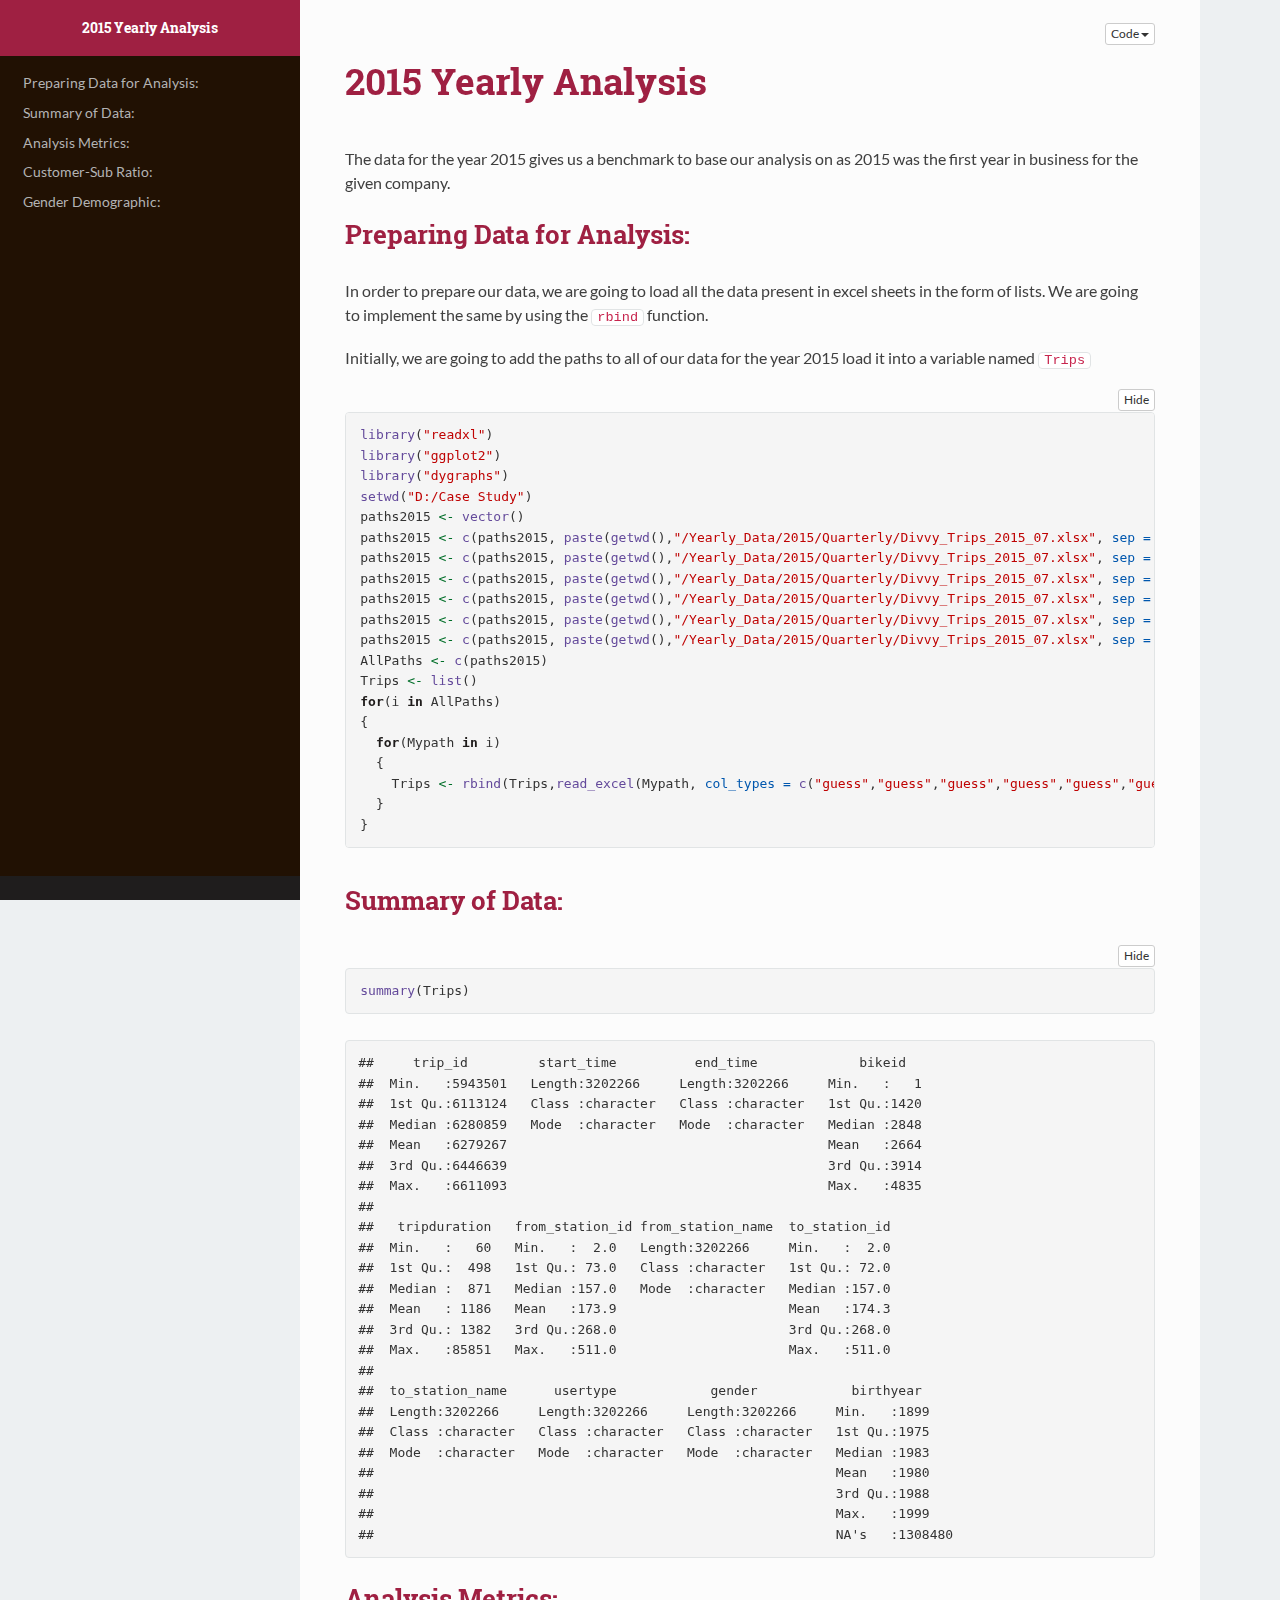
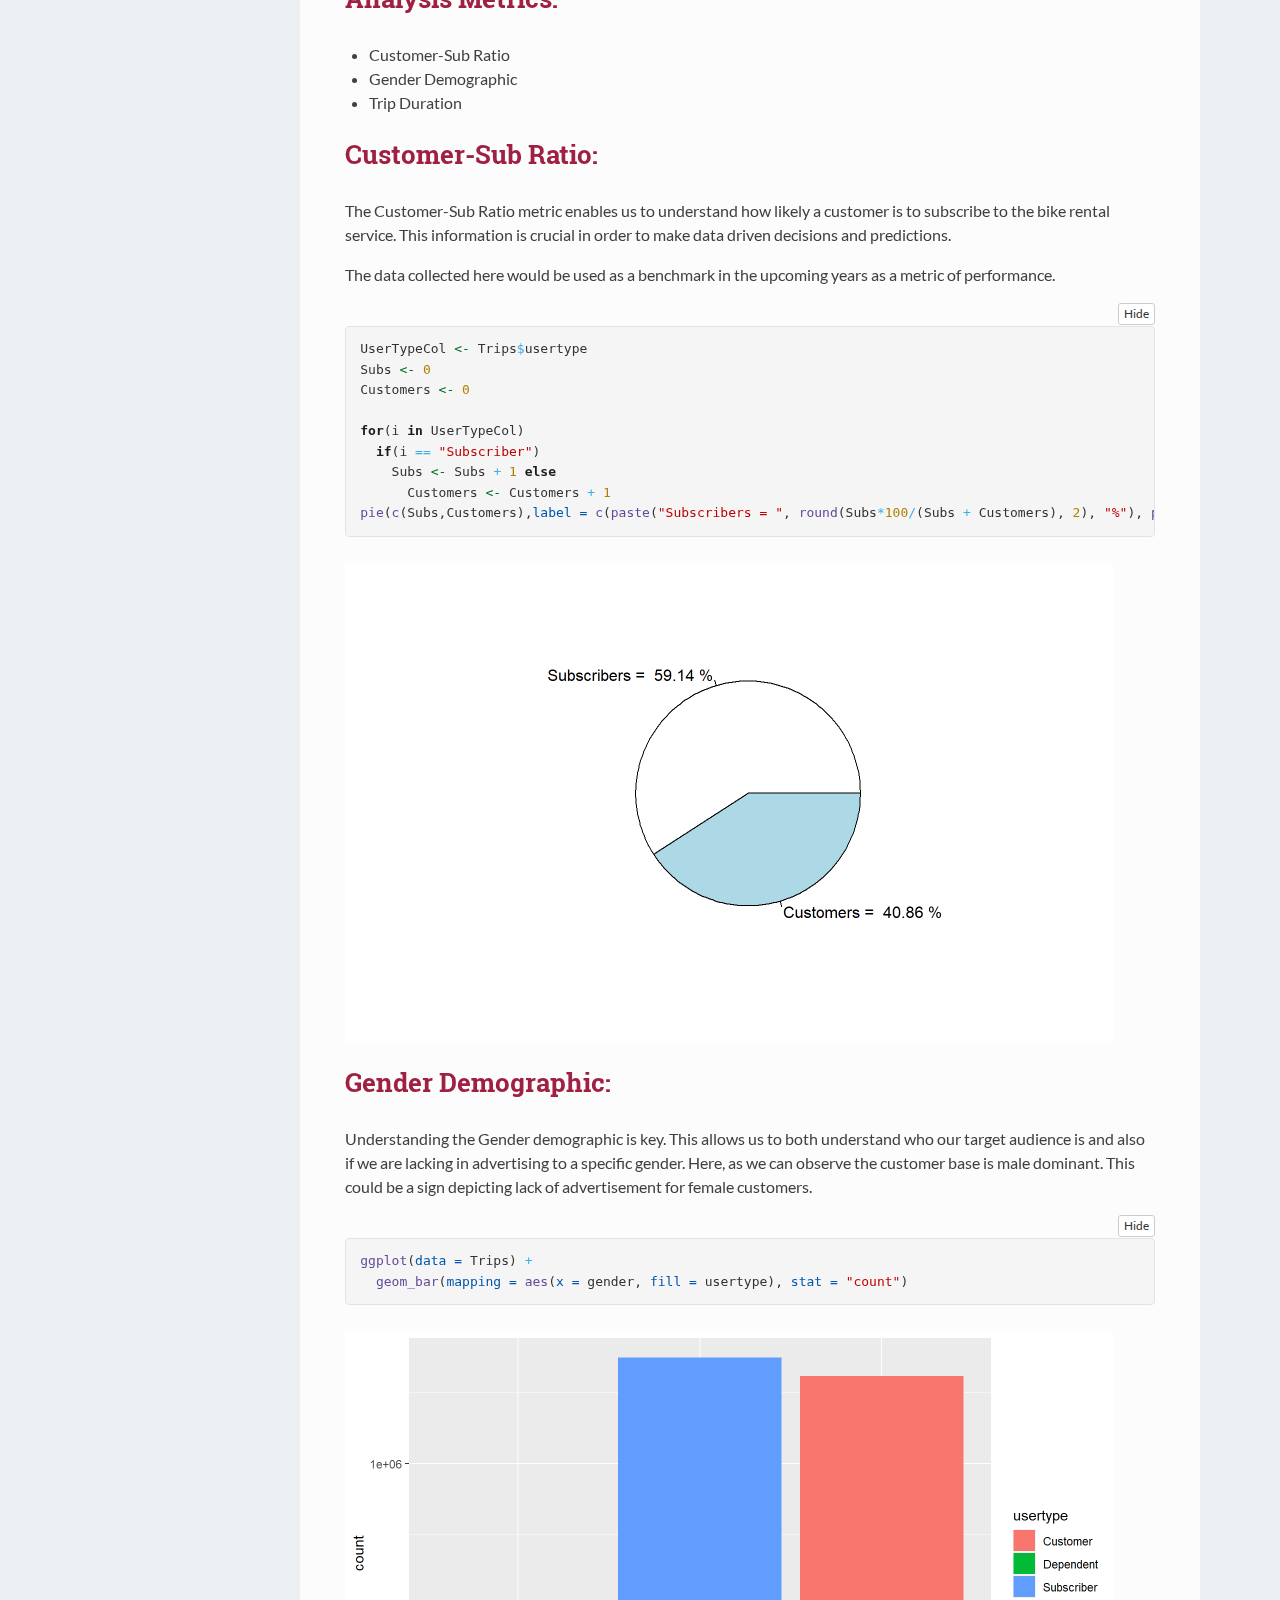
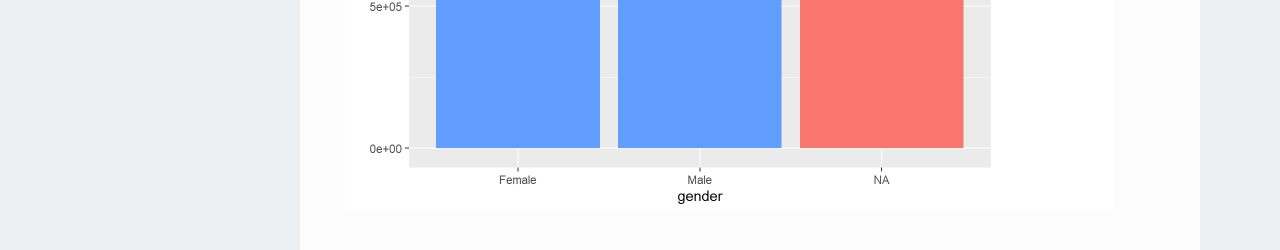
